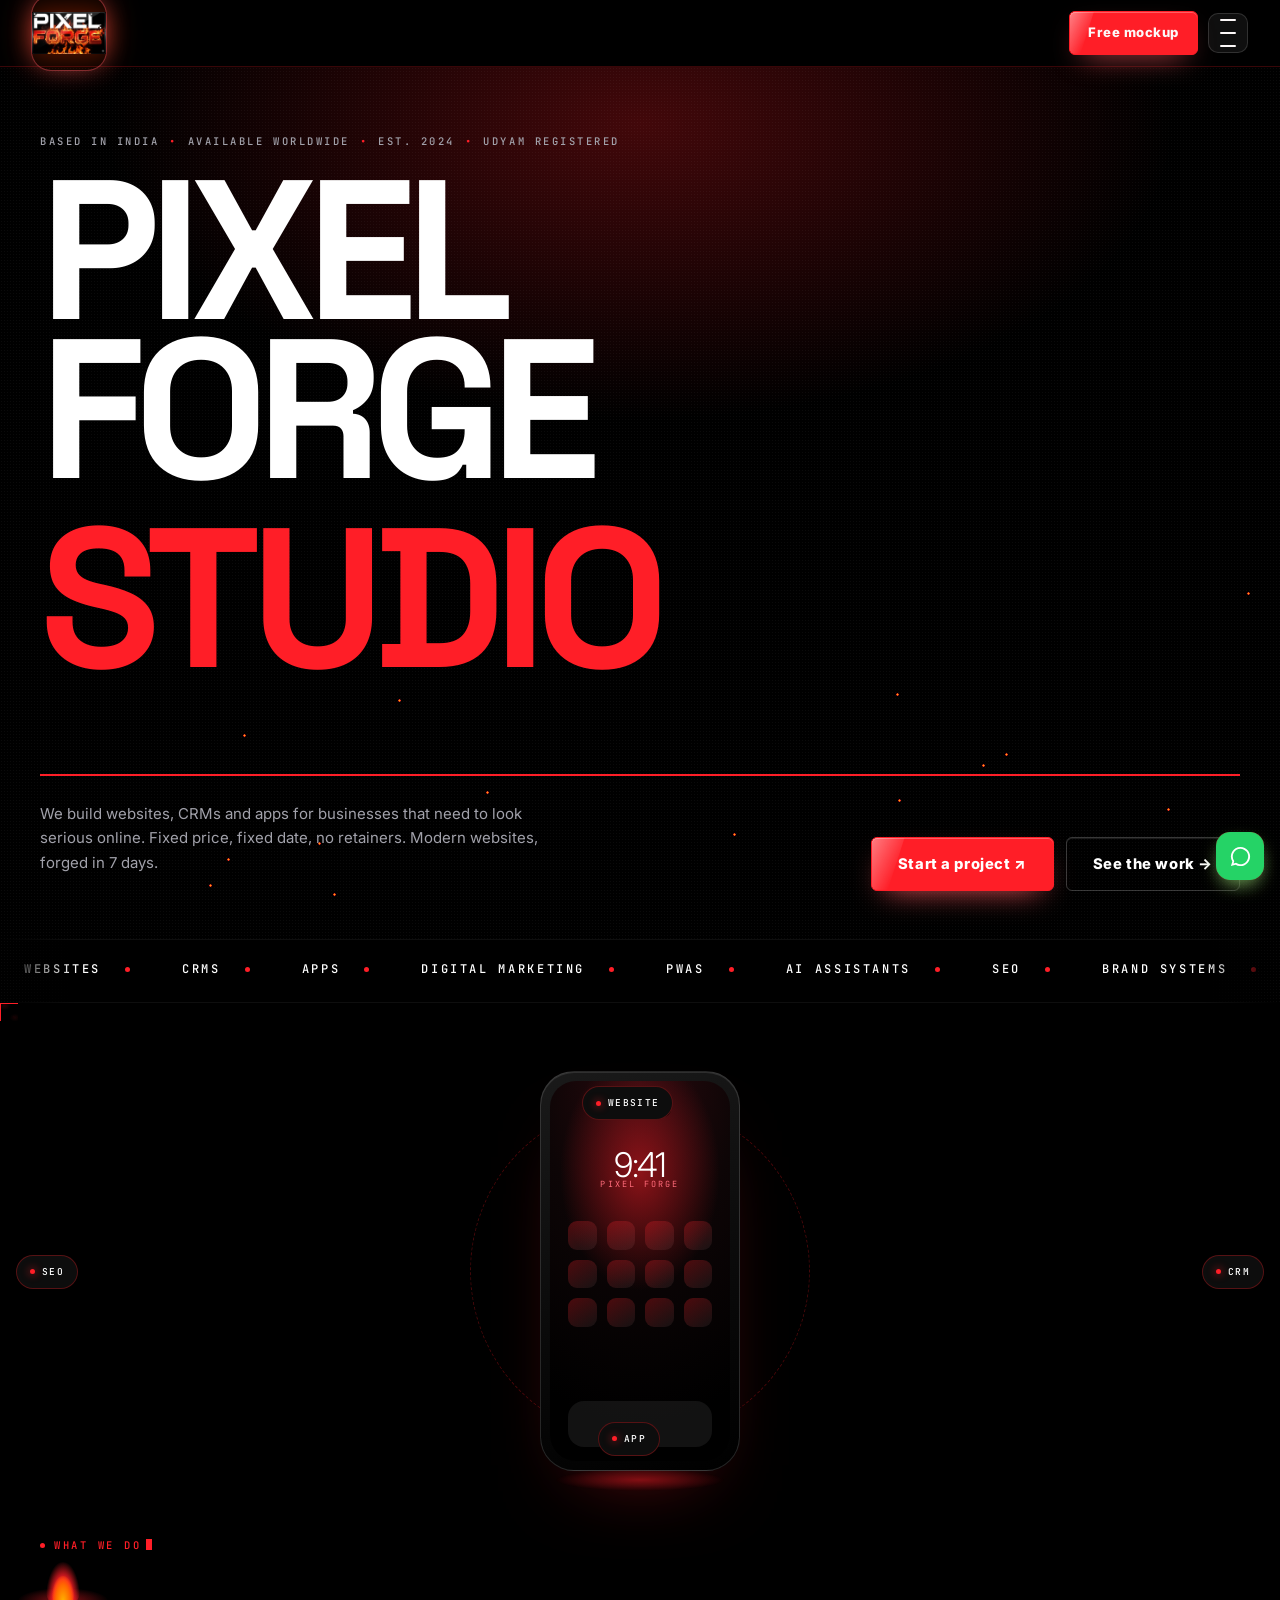
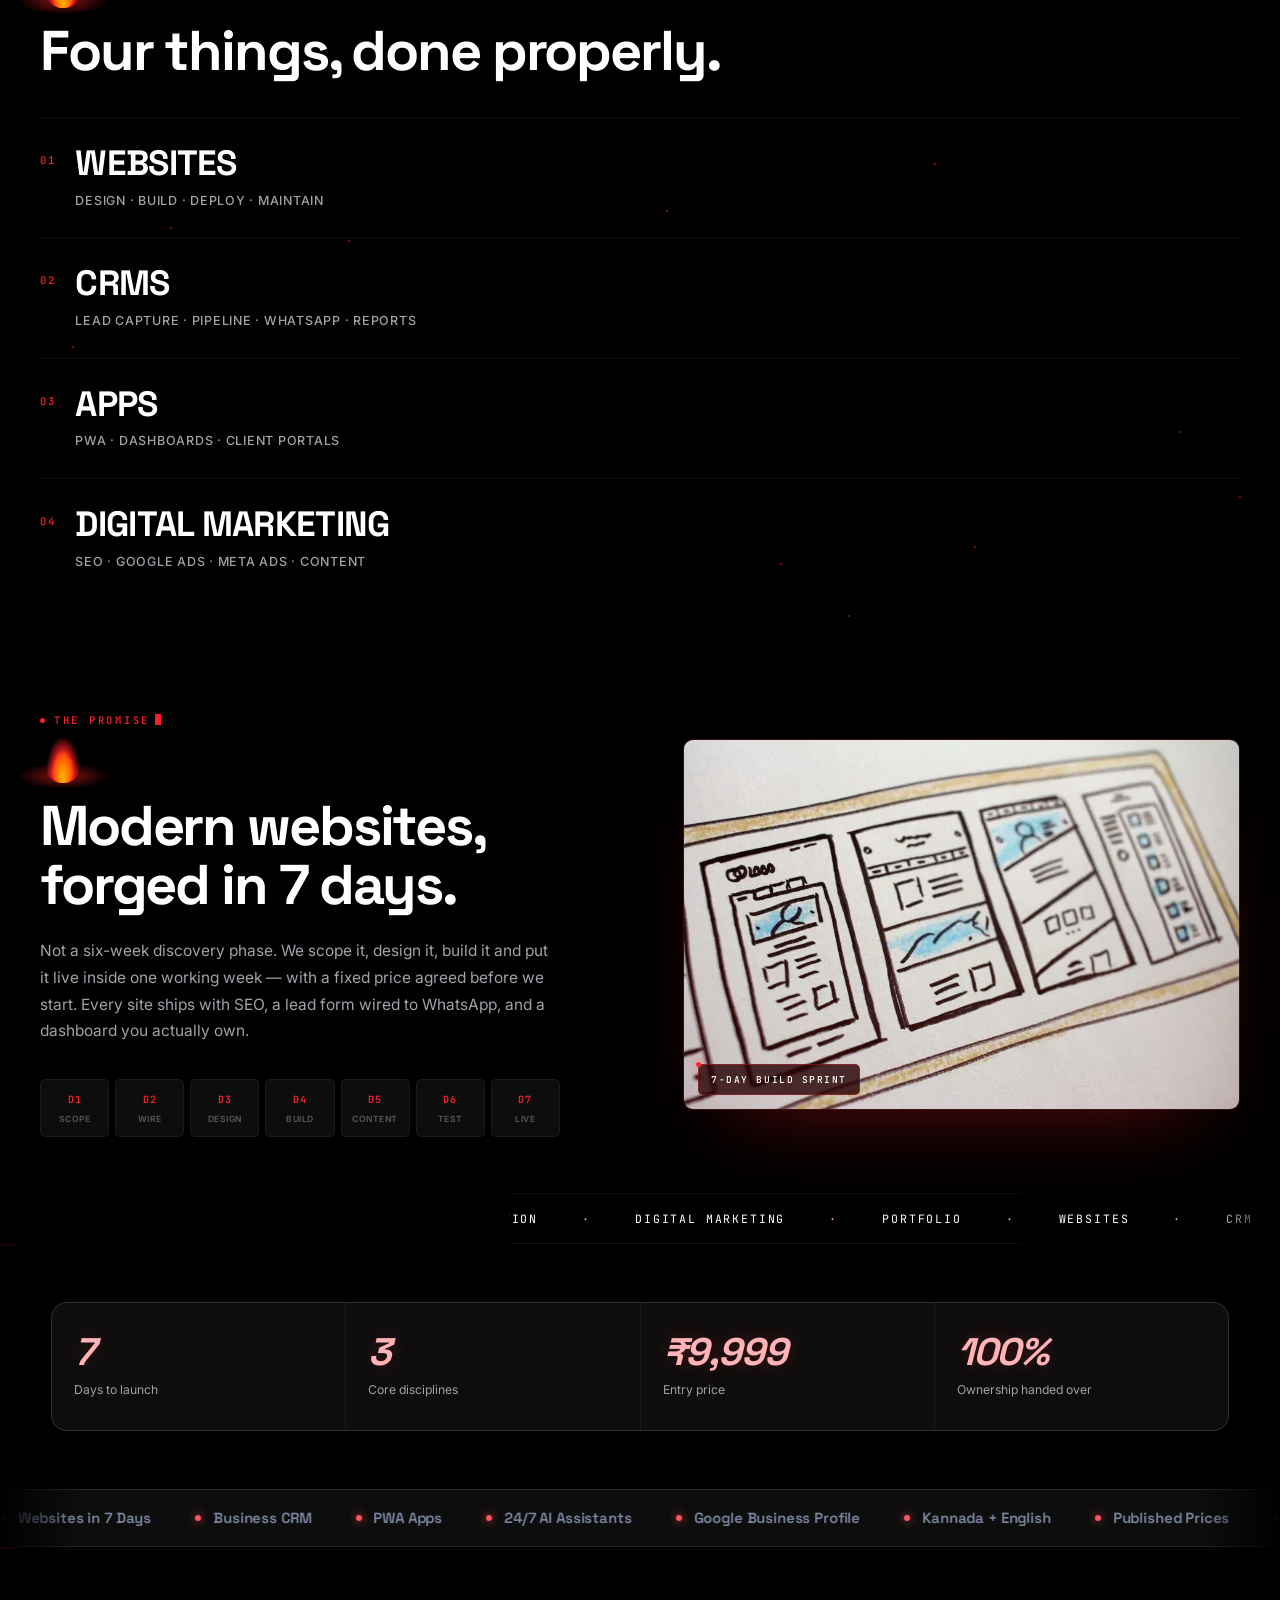
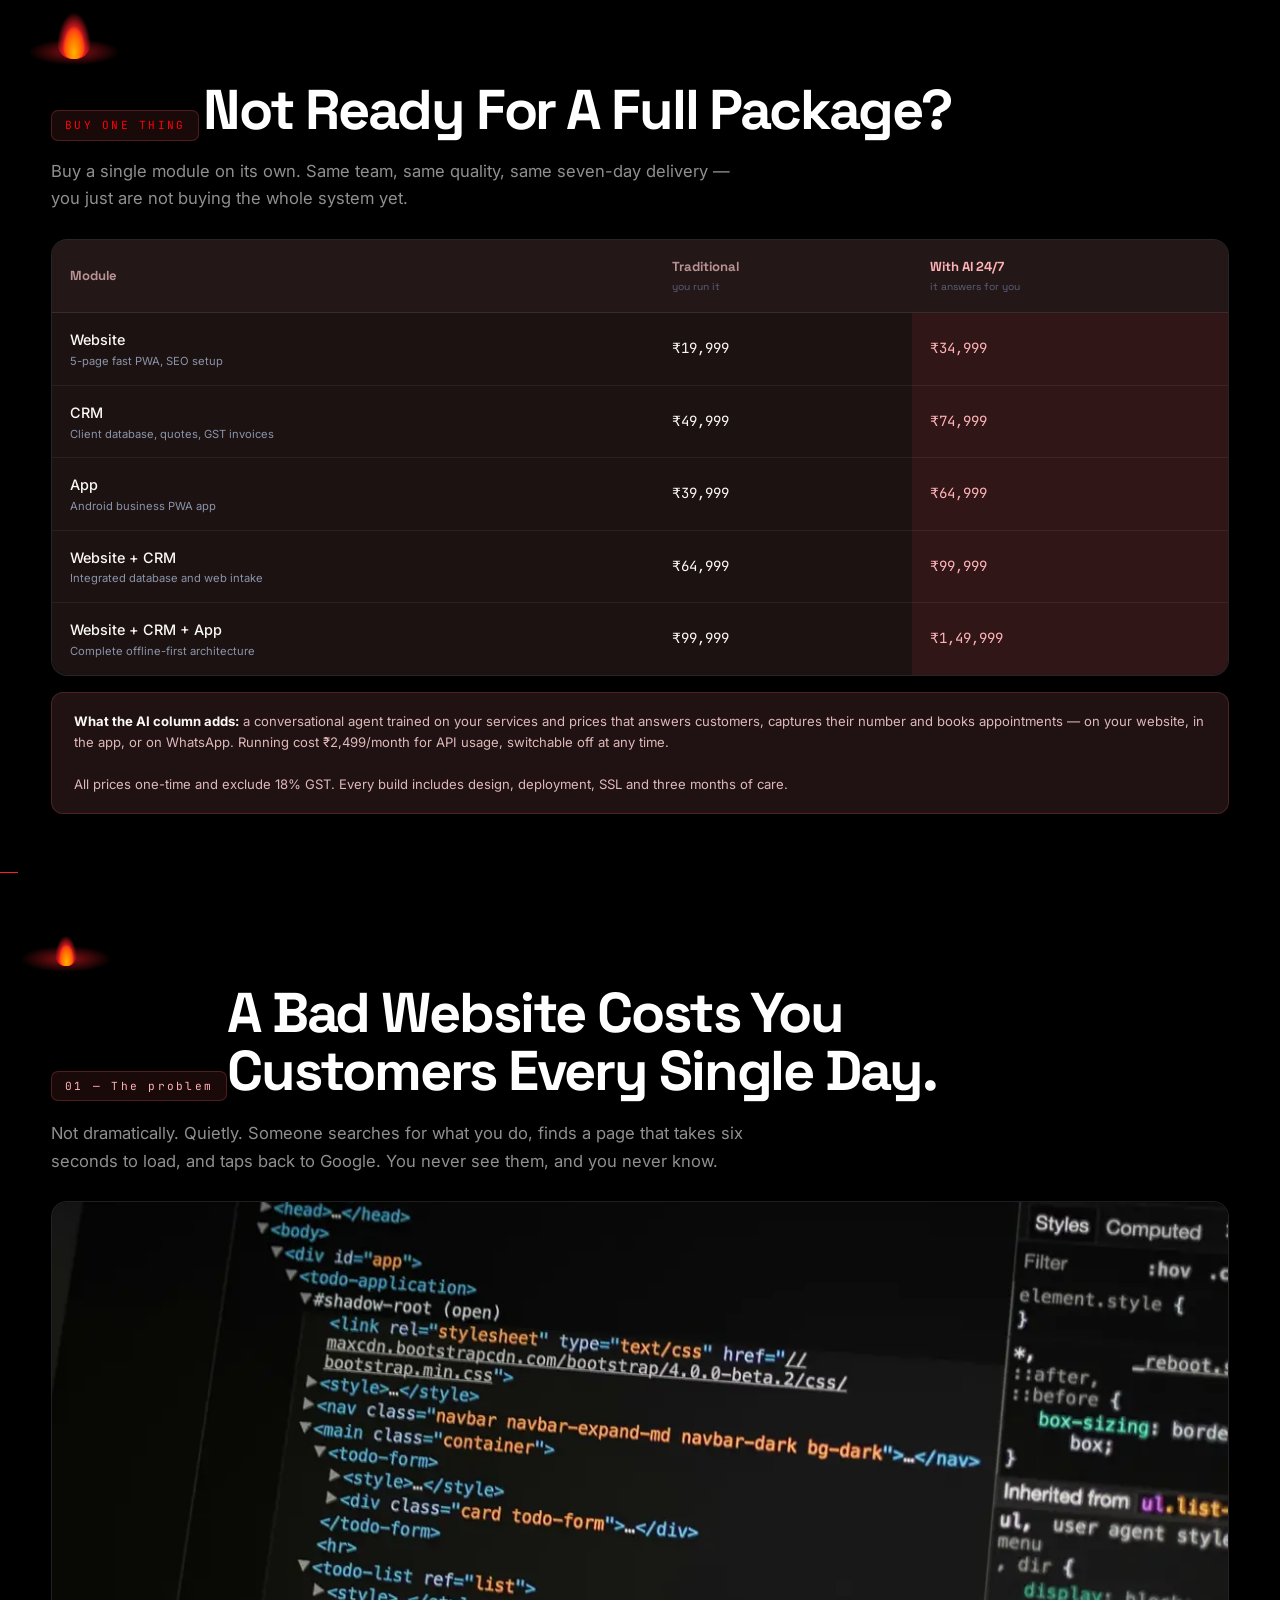
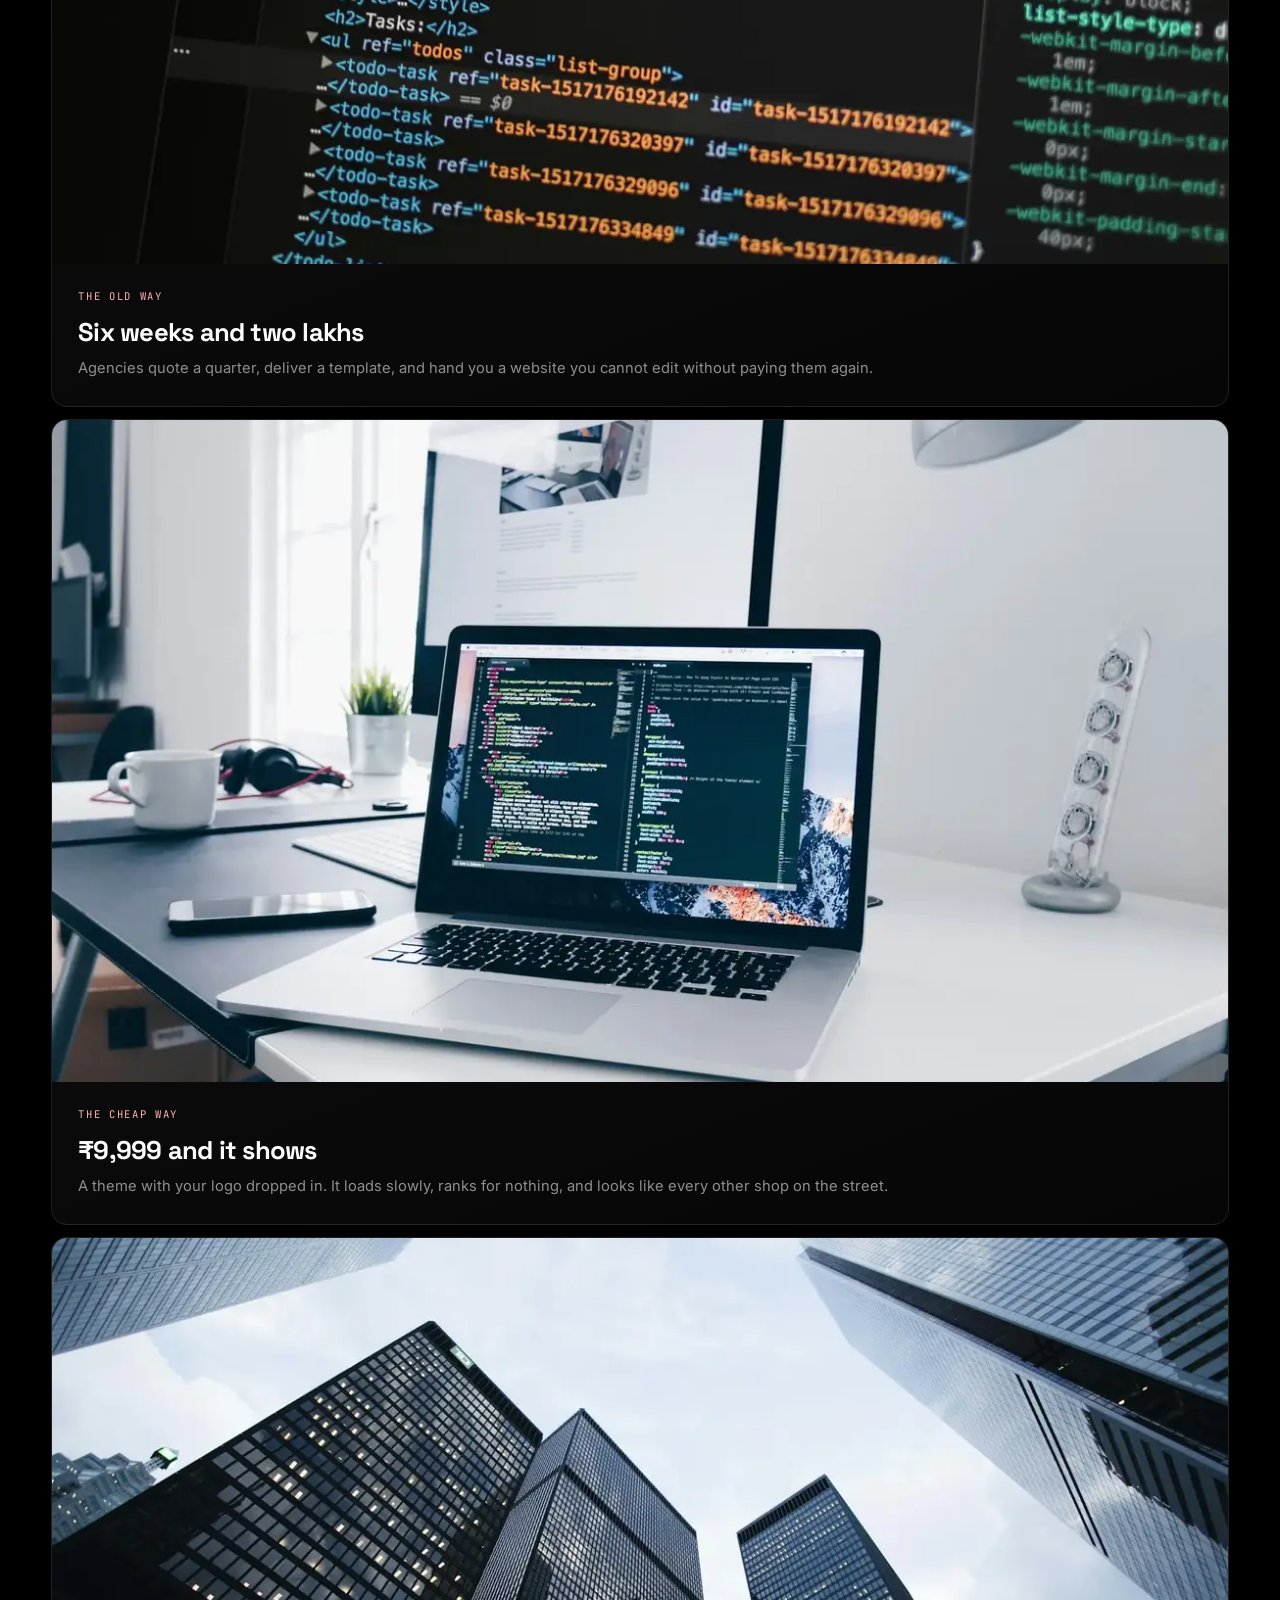
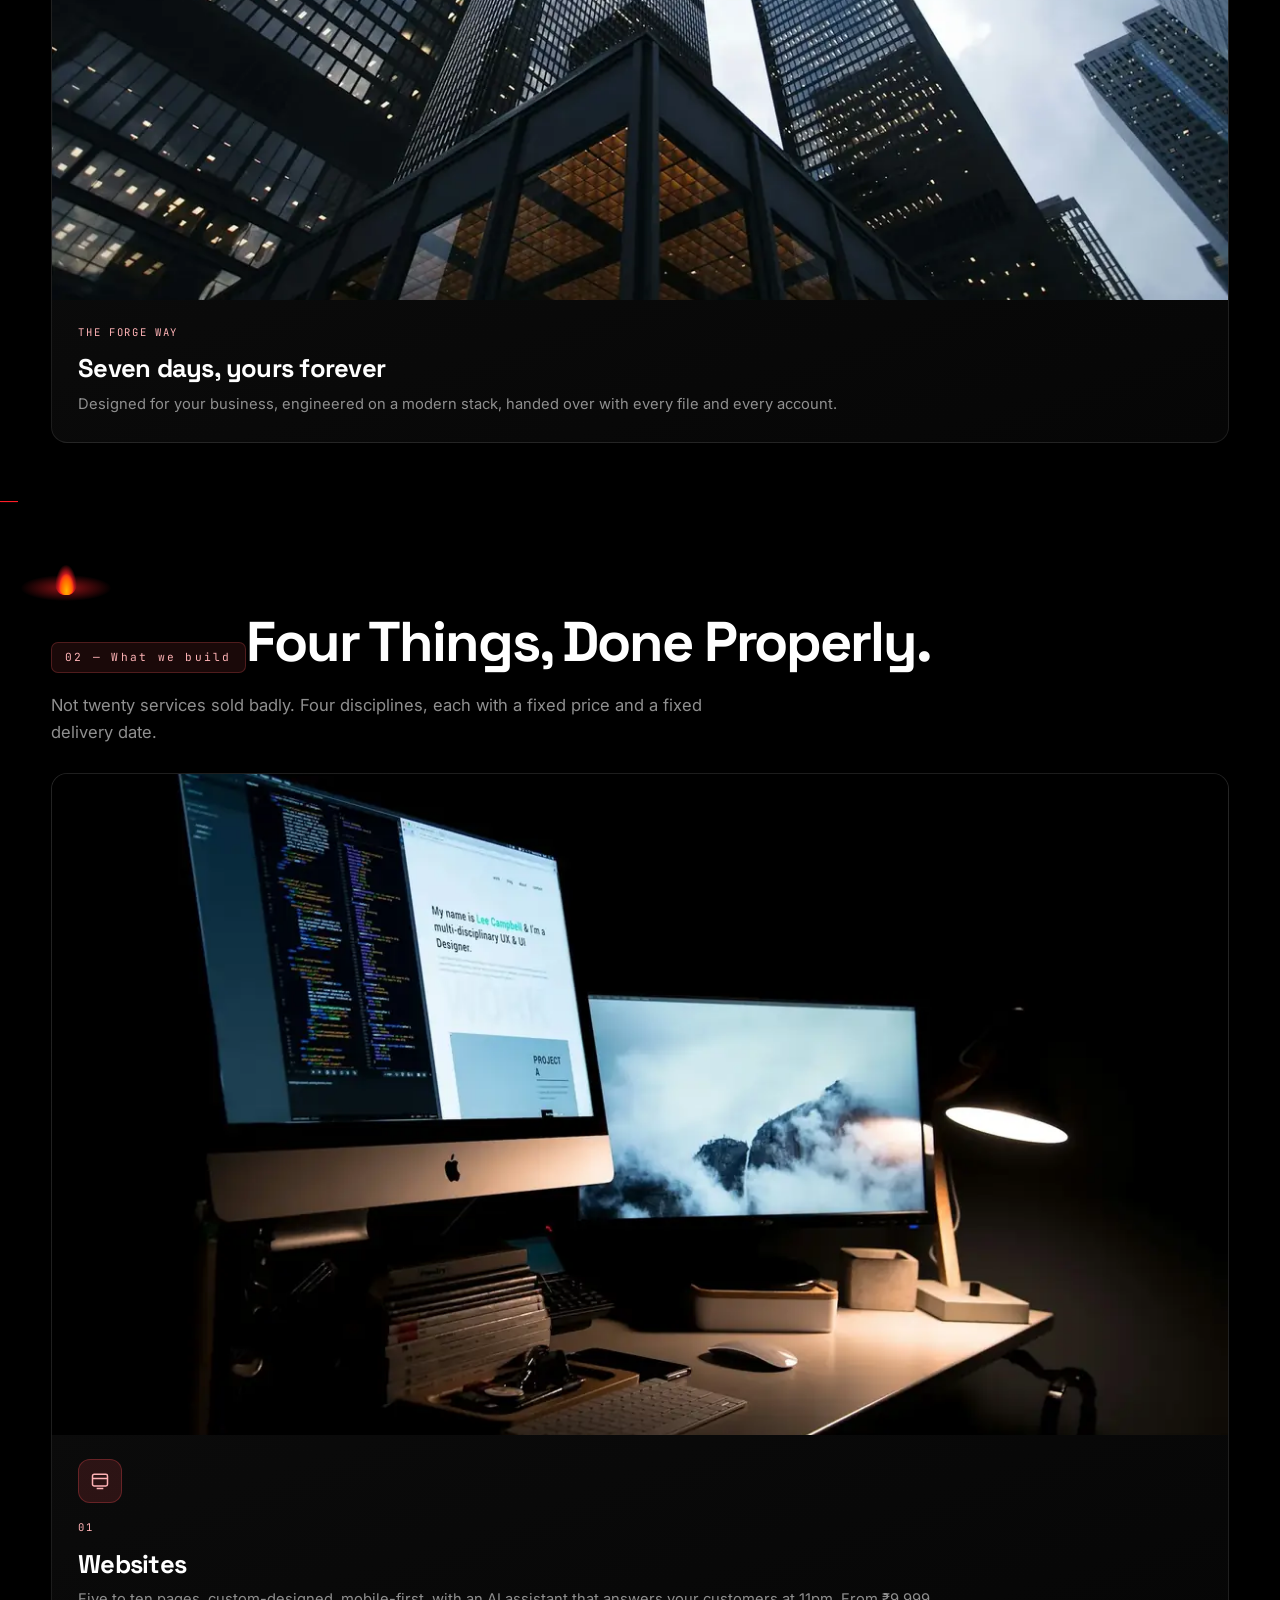
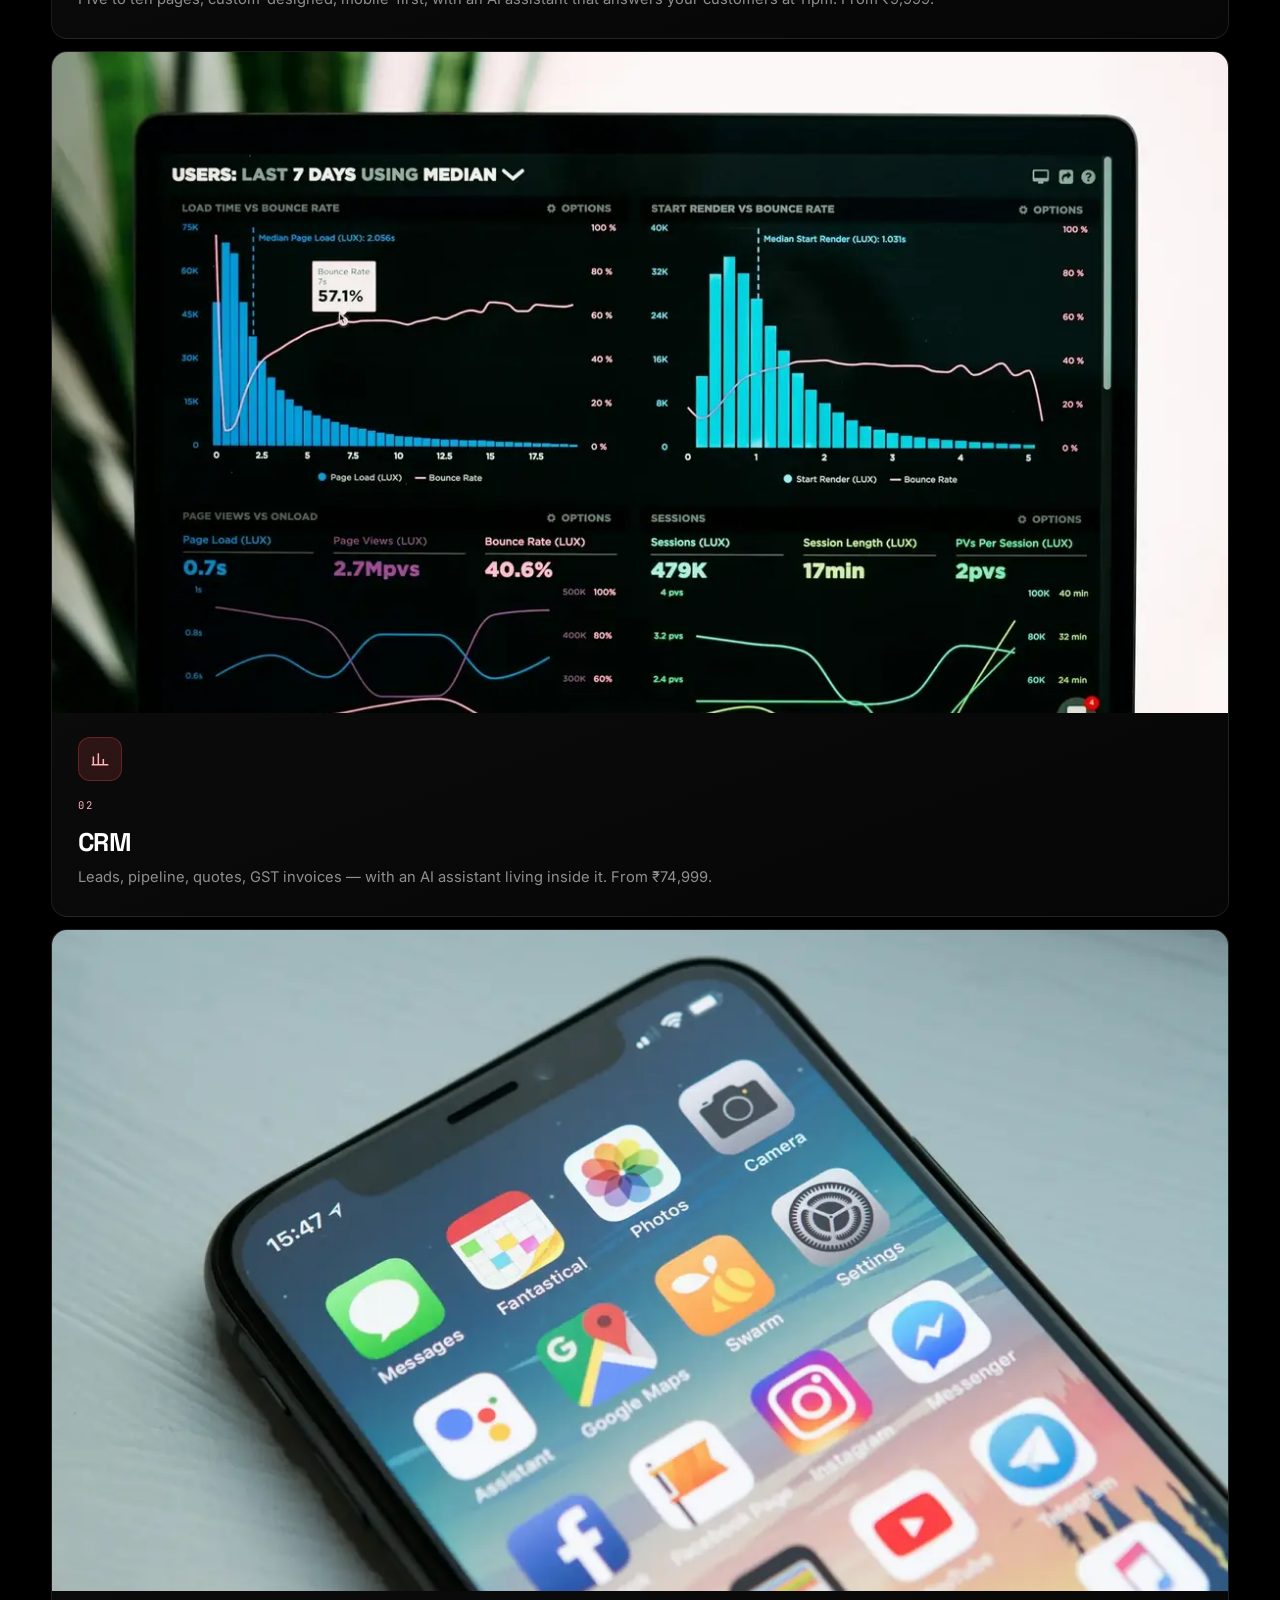
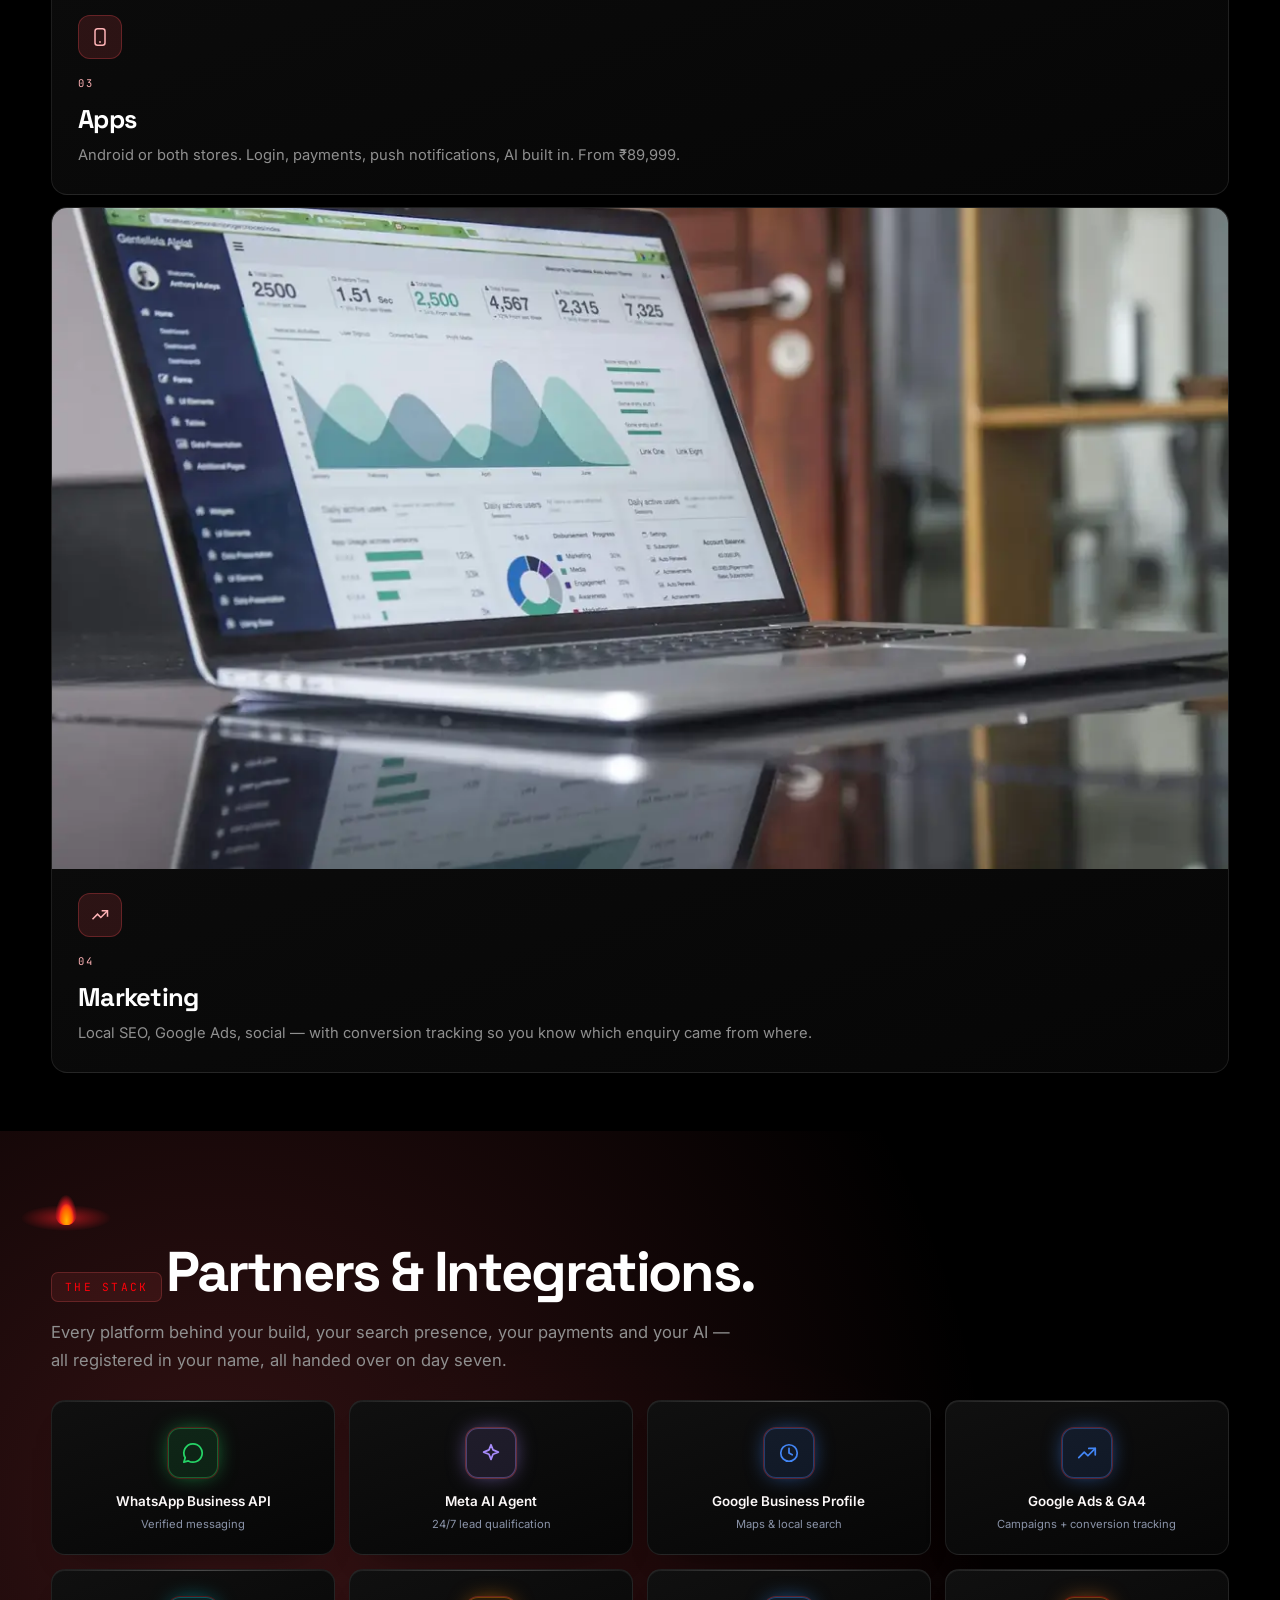
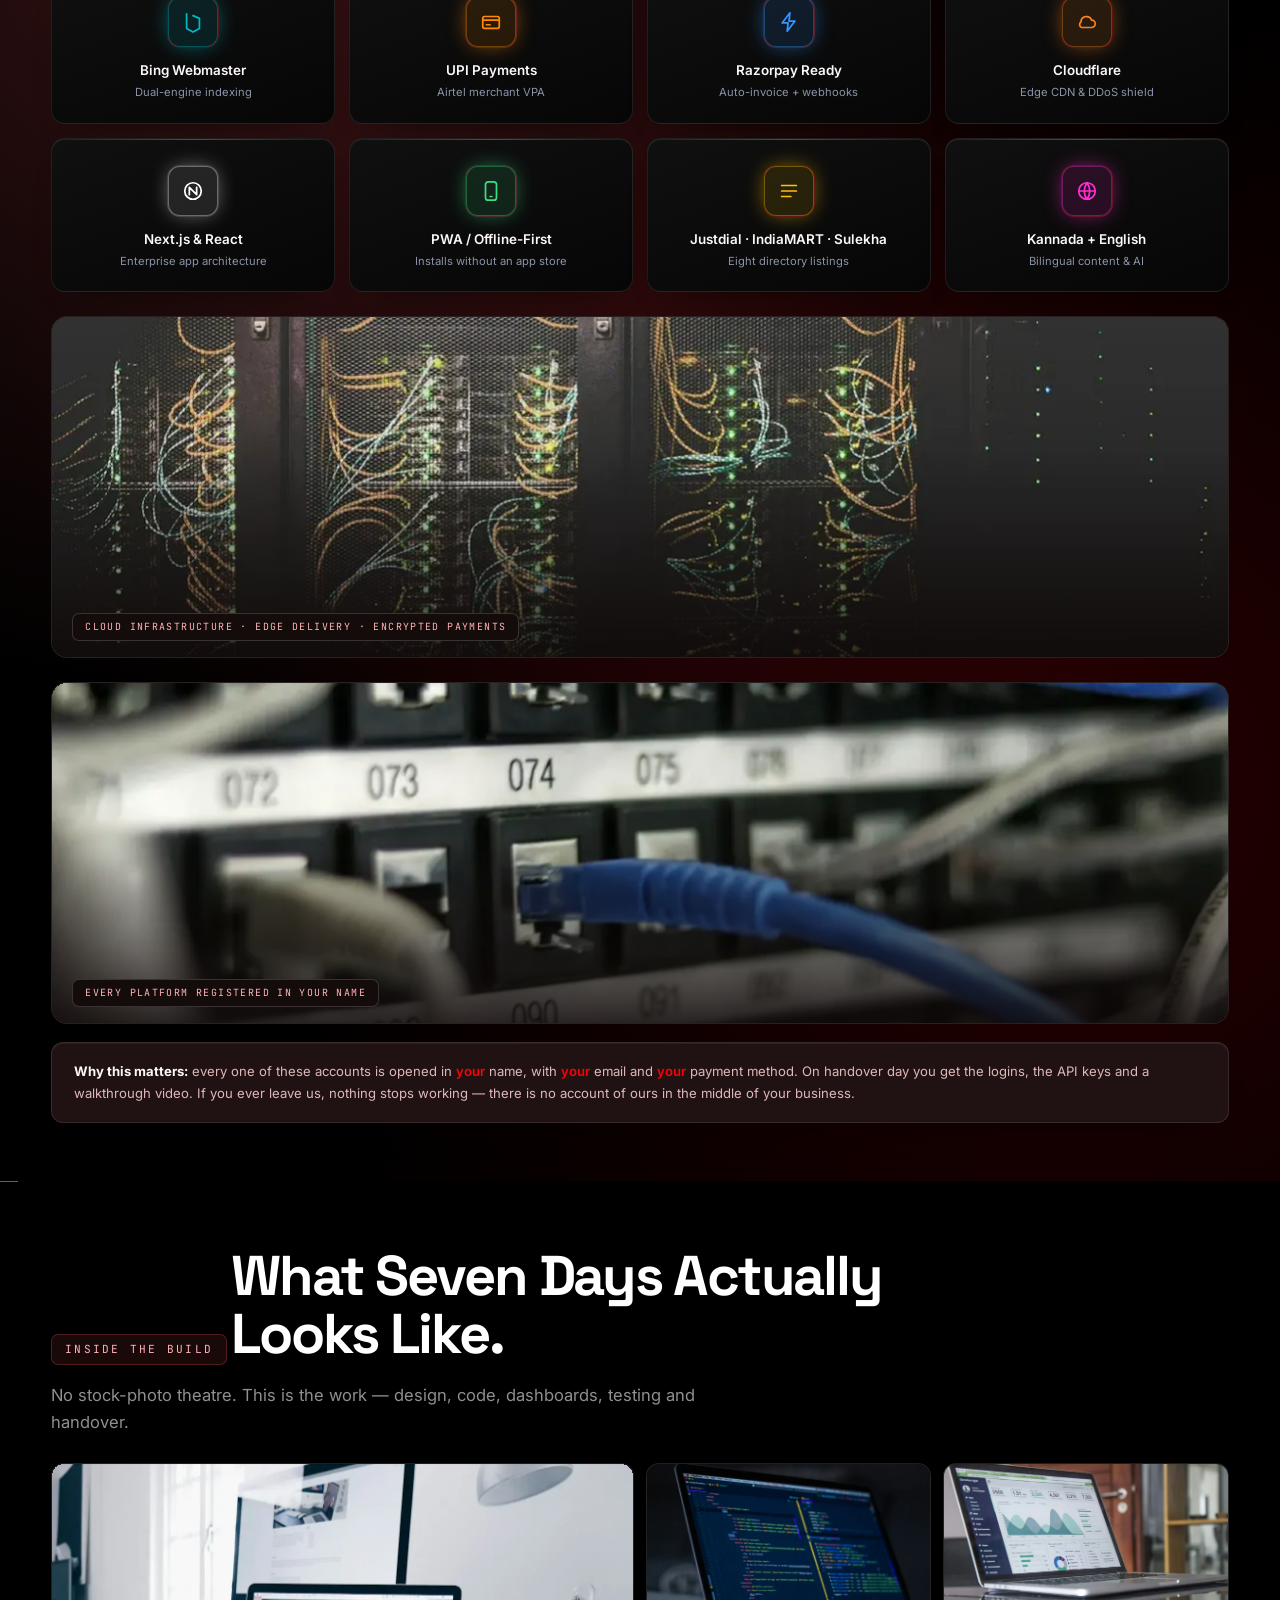
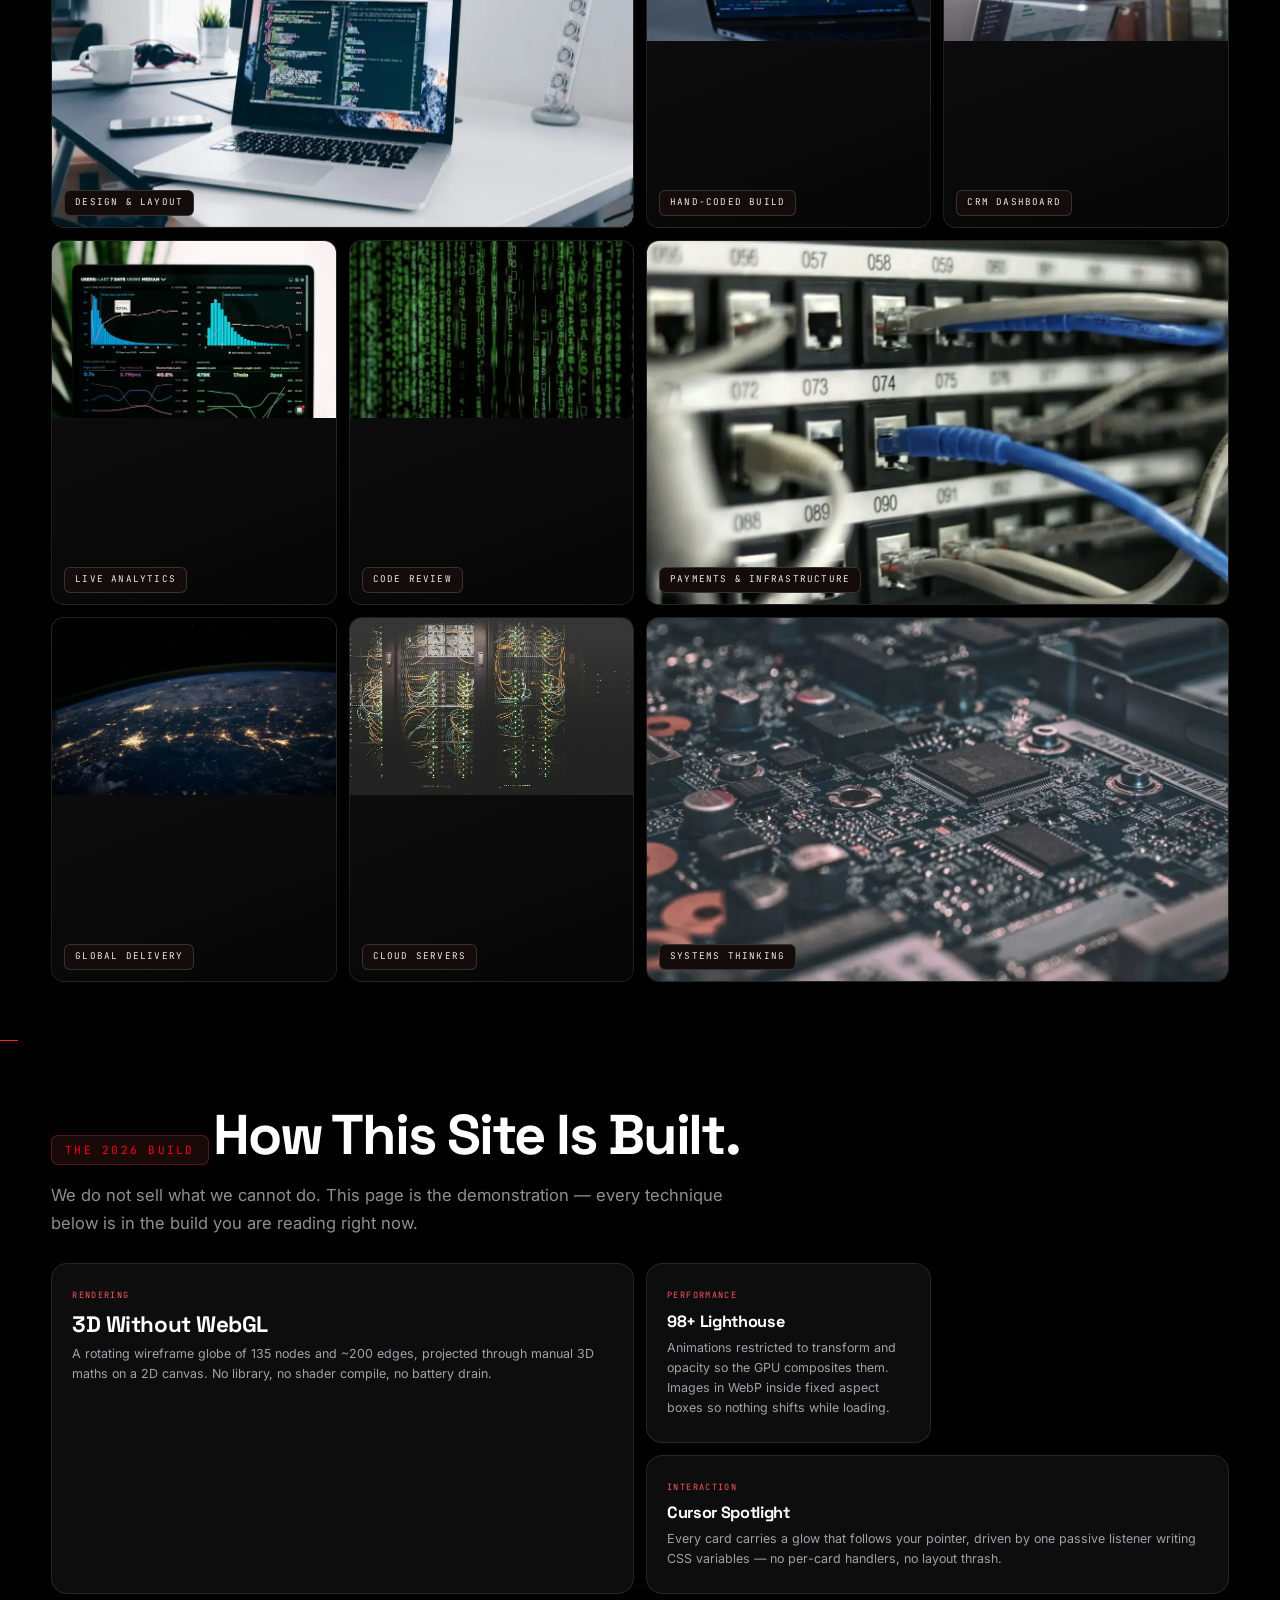
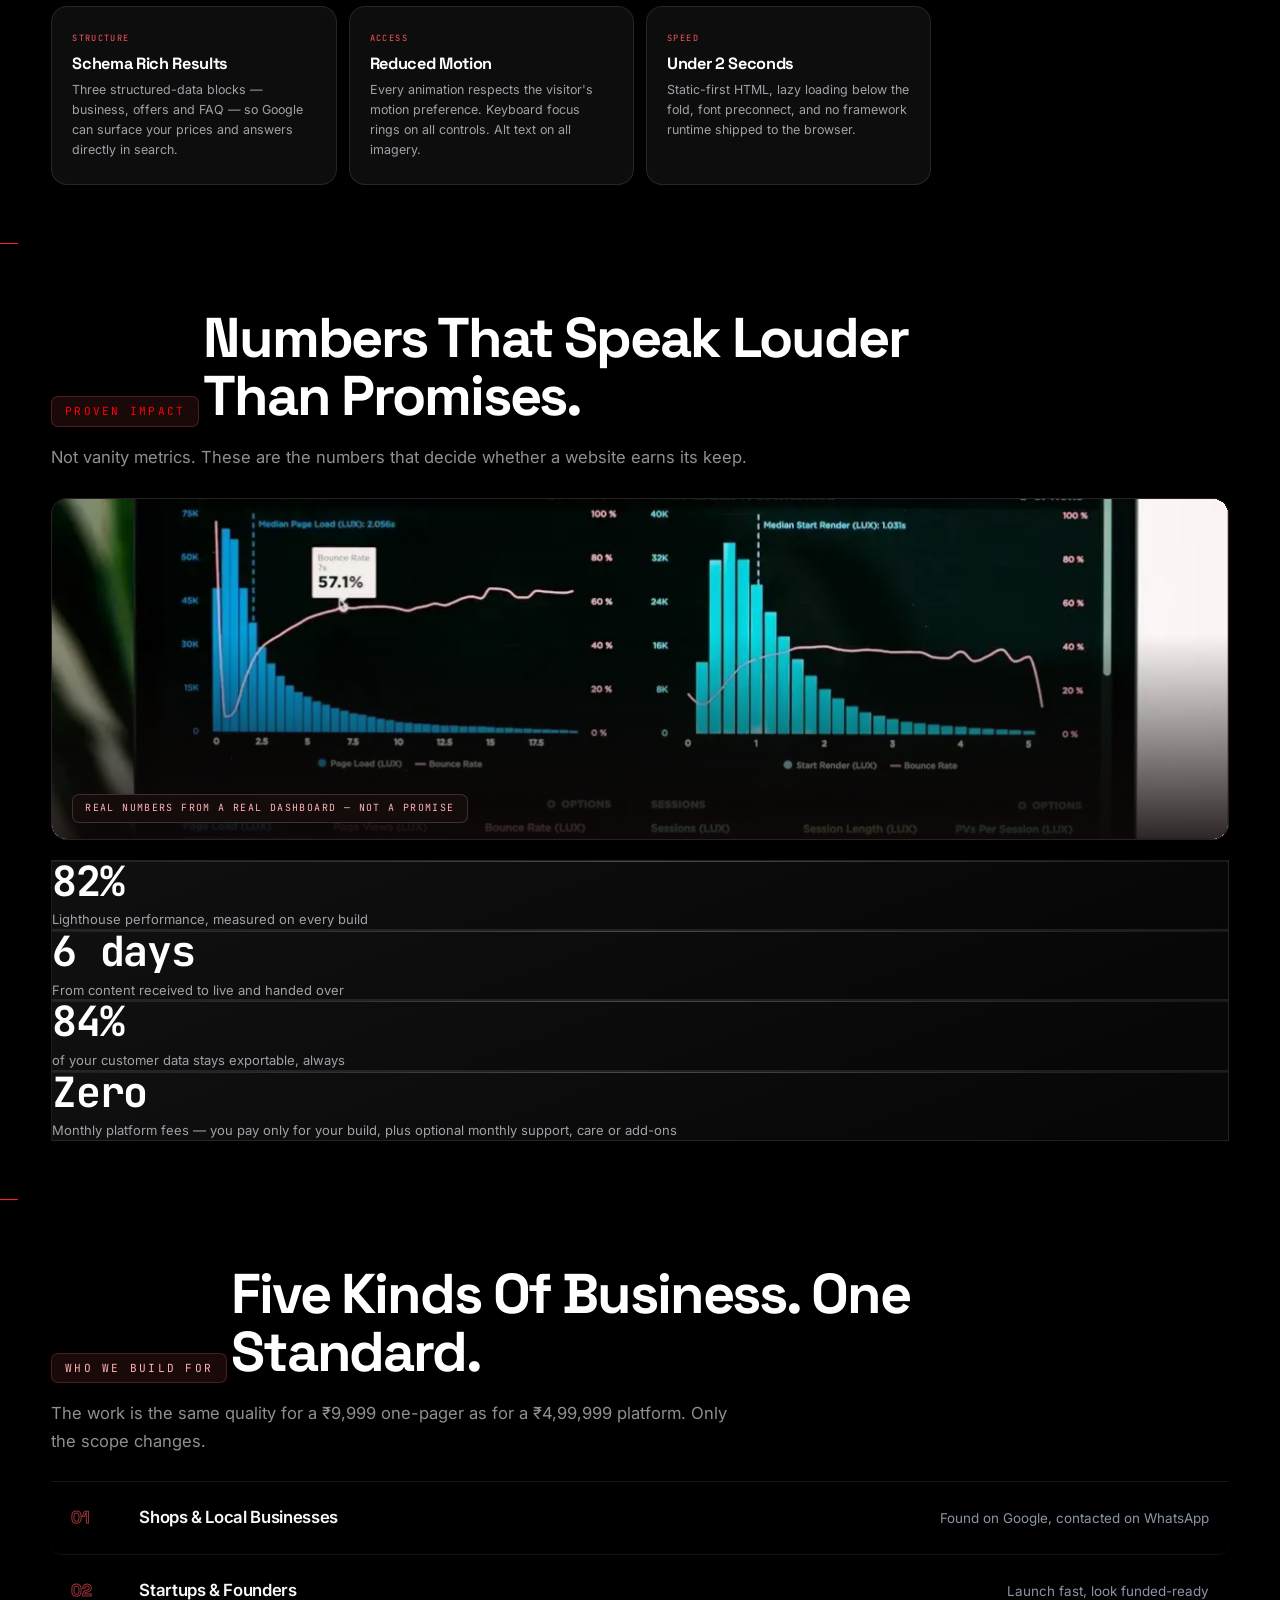
==== index.html @ 67f0a542 "v94: cache-bust" ====
<!DOCTYPE html>
<html lang="en" data-theme="green">
<head>
<meta charset="UTF-8">
<meta name="viewport" content="width=device-width, initial-scale=1.0, viewport-fit=cover">
<title>Pixel Forge Studio — Modern websites, Forged In 7 Days</title>
<meta name="description" content="Bengaluru studio building websites, CRMs and apps in seven days. Free homepage design in 48 hours. You own everything.">
<meta name="msvalidate.01" content="REPLACE_WITH_BING_VERIFICATION_CODE">
<meta name="theme-color" content="#8B5CF6">
<meta property="og:title" content="Pixel Forge Studio — Modern websites, Forged In 7 Days">
<meta property="og:description" content="Bengaluru studio building websites, CRMs and apps in seven days. Free homepage design in 48 hours. You own everything.">
<meta property="og:type" content="website">
<meta property="og:url" content="https://thepixelforgestudio.in/index.html">
<meta name="robots" content="index, follow, max-image-preview:large">
<link rel="canonical" href="https://thepixelforgestudio.in/index.html">
<link rel="manifest" href="manifest.json">




<link rel="preconnect" href="https://fonts.googleapis.com">
<link rel="preconnect" href="https://fonts.gstatic.com" crossorigin>
<link href="https://fonts.googleapis.com/css2?family=Space+Grotesk:wght@500;600;700&family=Inter:wght@400;500;600&family=JetBrains+Mono:wght@400;500&display=swap" rel="stylesheet">
<link rel="stylesheet" href="assets/css/style.css?v=94">
<link rel="stylesheet" href="assets/css/amoled.css?v=94">
<script>document.documentElement.className+=" js";</script>
<script type="application/ld+json">
{
  "@context": "https://schema.org",
  "@type": "ProfessionalService",
  "name": "Pixel Forge Studio",
  "description": "Website design, business CRM, PWA apps and 24/7 AI assistants for businesses across India. Hand-built, live in 7 days, transparent published pricing.",
  "url": "https://thepixelforgestudio.in",
  "telephone": "+91-96200-24812",
  "email": "hello@thepixelforgestudio.in",
  "areaServed": { "@type": "Country", "name": "India" },
  "address": { "@type": "PostalAddress", "addressLocality": "Bengaluru", "addressRegion": "Karnataka", "addressCountry": "IN" },
  "openingHoursSpecification": {
    "@type": "OpeningHoursSpecification",
    "dayOfWeek": ["Monday","Tuesday","Wednesday","Thursday","Friday","Saturday"],
    "opens": "10:00", "closes": "19:00"
  },
  "priceRange": "₹9,999 – ₹1,49,999",
  "currenciesAccepted": "INR",
  "paymentAccepted": "UPI, Bank Transfer",
  "hasOfferCatalog": {
    "@type": "OfferCatalog",
    "name": "Build Packages",
    "itemListElement": [
      { "@type": "Offer", "name": "Launchpad", "price": "9999", "priceCurrency": "INR",
        "description": "One-page PWA website with Google Business Profile, Bing indexing and WhatsApp setup. Live in 5 days." },
      { "@type": "Offer", "name": "Website — Traditional", "price": "19999", "priceCurrency": "INR",
        "description": "5–10 page hand-built website, mobile-first, SEO setup." },
      { "@type": "Offer", "name": "Website — Empire + AI", "price": "34999", "priceCurrency": "INR",
        "description": "Same build plus a 24/7 AI assistant that answers and qualifies enquiries." },
      { "@type": "Offer", "name": "CRM — Traditional", "price": "49999", "priceCurrency": "INR",
        "description": "Business CRM with leads, pipeline, quotes and GST invoices." },
      { "@type": "Offer", "name": "CRM — Empire + AI", "price": "74999", "priceCurrency": "INR",
        "description": "CRM plus automated lead scoring and routing." },
      { "@type": "Offer", "name": "App — Traditional", "price": "39999", "priceCurrency": "INR",
        "description": "Progressive Web App — installs from the browser, works offline." },
      { "@type": "Offer", "name": "App — Empire + AI", "price": "64999", "priceCurrency": "INR",
        "description": "PWA plus in-app AI assistant and push notifications." },
      { "@type": "Offer", "name": "Website + CRM + App + AI", "price": "149999", "priceCurrency": "INR",
        "description": "Complete build with website, CRM, PWA app and 24/7 AI assistant." }
    ]
  }
}
</script>
<script type="application/ld+json">{"@context":"https://schema.org","@type":"FAQPage","mainEntity":[{"@type":"Question","name":"How can you deliver in seven days when agencies take six weeks?","acceptedAnswer":{"@type":"Answer","text":"Because we removed everything that makes projects slow: no committee, no handoffs between three teams, no waiting on a designer in another timezone. One studio, one design system, one build. We also use AI in our own workflow — that is why seven days is possible, not why it is cheap."}},{"@type":"Question","name":"What if I do not like the design?","acceptedAnswer":{"@type":"Answer","text":"You see a real homepage before you pay anything. If it is not right, you keep it and we part as friends. On a paid build you get two full rounds of changes at the review stage; if it is still wrong, we refund the balance."}},{"@type":"Question","name":"Do I own my website and data?","acceptedAnswer":{"@type":"Answer","text":"Your domain, accounts, customer data, hosting, analytics and Google Ads are all in your name. No lock-in, and no fee to keep your own site."}},{"@type":"Question","name":"What happens after seven days?","acceptedAnswer":{"@type":"Answer","text":"Three months of care is included free: uptime monitoring, backups, security patches and content updates. After month three it continues at ₹2,499 a month, and only if you want it. No auto-renewal."}},{"@type":"Question","name":"Do you work with businesses outside Bengaluru?","acceptedAnswer":{"@type":"Answer","text":"Yes. Most of our work is remote — calls, screen shares and WhatsApp. We have worked with clients across India. Being in Bengaluru helps for photography and local SEO, but it is not a requirement."}},{"@type":"Question","name":"What is included in the AI assistant?","acceptedAnswer":{"@type":"Answer","text":"A chat widget on your site trained on your services, prices, timings and policies. It answers customers, captures their name and number, and hands off to you on WhatsApp when it is unsure. It is updated monthly from real conversations."}},{"@type":"Question","name":"Can I pay in instalments?","acceptedAnswer":{"@type":"Answer","text":"Payment is 100% in advance. Work begins once the full amount is received and the package is procured — we do not start on part-payments. The mockup stays free, so you see the design before committing anything — you pay for each stage as it is delivered."}},{"@type":"Question","name":"What do you need from me to start?","acceptedAnswer":{"@type":"Answer","text":"Your logo if you have one, three to five photographs, your services with prices, your business hours and your WhatsApp number. If you do not have photos, we source licensed images and swap them later."}}]}</script><script type="application/ld+json">[{"@context":"https://schema.org","@type":"WebSite","name":"Pixel Forge Studio","url":"https://thepixelforgestudio.in","potentialAction":{"@type":"SearchAction","target":"https://thepixelforgestudio.in/?q={search_term_string}","query-input":"required name=search_term_string"}},{"@context":"https://schema.org","@type":"BreadcrumbList","itemListElement":[{"@type":"ListItem","position":1,"name":"Home","item":"https://thepixelforgestudio.in/"},{"@type":"ListItem","position":2,"name":"Packages","item":"https://thepixelforgestudio.in/#packages"},{"@type":"ListItem","position":3,"name":"Configure","item":"https://thepixelforgestudio.in/#fullprices"},{"@type":"ListItem","position":4,"name":"Payments","item":"https://thepixelforgestudio.in/#pay"}]},{"@context":"https://schema.org","@type":"Organization","name":"Pixel Forge Studio","url":"https://thepixelforgestudio.in","logo":"https://thepixelforgestudio.in/assets/img/logo-mark.png","email":"hello@thepixelforgestudio.in","telephone":"+91-96200-24812","foundingDate":"2023-10","address":{"@type":"PostalAddress","addressLocality":"Bengaluru","addressRegion":"Karnataka","addressCountry":"IN"},"identifier":{"@type":"PropertyValue","propertyID":"Udyam","value":"UDYAM-KA-03-0460058"}}]</script>
<style id="critical-fixes">
.botpanel,#botpanel{display:none!important;opacity:1!important;animation:none!important;transform:none!important;filter:none!important;visibility:visible!important}
.botpanel.open,#botpanel.open,.botpanel.on,#botpanel.on{display:block!important;opacity:1!important;transform:none!important;pointer-events:auto!important;z-index:9500!important}
@media(max-width:760px){
 .cmpwrap{overflow:visible!important;border:0!important;background:transparent!important}
 .cmp2{min-width:0!important;width:100%!important;display:block!important;background:transparent!important}
 .cmp2 thead{display:none!important}
 .cmp2 tbody{display:block!important}
 .cmp2 tr{display:block!important;margin-bottom:12px;border-radius:14px;background:#12141D;border:1px solid rgba(255,255,255,.10);padding:6px 0;overflow:hidden}
 .cmp2 td{display:grid!important;grid-template-columns:1fr auto;gap:12px;align-items:baseline;padding:11px 16px!important;border-bottom:1px solid rgba(255,255,255,.055)!important;font-size:.82rem!important}
 .cmp2 td:first-child{display:block!important;background:rgba(139,92,246,.10);font-weight:700!important;color:#F8FAFC!important;font-size:.78rem!important;padding:11px 16px!important;margin-bottom:2px}
 .cmp2 td[data-label]::before{content:attr(data-label);font-size:.66rem;letter-spacing:.06em;text-transform:uppercase;color:#6B7590;font-family:'JetBrains Mono',monospace}
 .cmp2 td.us{background:rgba(139,92,246,.08)!important}
}
.brand-mark{overflow:hidden}
.brand-mark img{width:100%!important;height:100%!important;object-fit:contain!important;object-position:center!important;padding:3px}
.mbar a,.mbar .btn,.mbar button{white-space:nowrap!important}
</style>
<link rel="icon" type="image/png" sizes="192x192" href="mark-192.png">
<link rel="icon" type="image/png" sizes="512x512" href="mark-512.png">
<link rel="apple-touch-icon" href="mark-512.png">
</head>
<body data-page="index.html">
<div class="pf-load" id="pfLoad" aria-hidden="true">
  <svg class="pf-load__mark" viewBox="0 0 200 200" fill="none" aria-hidden="true">
    <path d="M30 40 L80 90 M170 40 L120 90" stroke="currentColor" stroke-width="12" stroke-linecap="square"/>
    <path d="M60 92 h80 l10 14 h-100 z" fill="currentColor"/>
    <path d="M78 106 h44 v10 h-44 z" fill="currentColor"/>
    <path d="M86 116 h28 v16 h-28 z" fill="currentColor"/>
    <path d="M70 132 h60 v10 h-60 z" fill="currentColor"/>
  </svg>
  <div class="pf-load__center">
    <div class="pf-load__spin"><span class="pf-load__core"></span></div>
    <div class="pf-load__label">Initializing Pixel Forge <i></i></div>
    <div class="pf-load__bar"><i></i></div>
  </div>
</div>
<div class="bg"><i></i><i></i><i></i><i></i></div>
<header class="nav">
  <div class="wrap nav-in">
    <a href="index.html" class="brand" aria-label="Pixel Forge Studio">
      <img class="brand-logo" src="assets/img/logo-fire.webp" alt="Pixel Forge Studio" width="120" height="67" loading="eager">
    </a>
    <nav class="links"><a href="index.html" class="on">Home</a><a href="#services" class="">Services</a><a href="#packages" class="">Packages</a><a href="#addons" class="">Add-ons</a><a href="#work" class="">Work</a><a href="#about" class="">About</a><a href="#process" class="">Process</a><a href="#faq" class="">FAQ</a><a href="#contact" class="">Contact</a></nav>
    <div class="nav-cta">
      <a class="btn btn-primary btn-sm" href="#contact">Free mockup</a>
      <button class="burger" id="burger" aria-label="Menu"><i></i><i></i><i></i></button>
    </div>
  </div>
</header>

<main><section class="pf-hero">
  <div class="pf-wrap">
    <div class="pf-meta">
      <span>Based in India</span><span class="dot">•</span>
      <span>Available Worldwide</span><span class="dot">•</span>
      <span>Est. 2024</span><span class="dot">•</span>
      <span>Udyam Registered</span>
    </div>

    <h1 class="pf-word">
      Pixel<br>Forge <span class="red">Studio</span>
    </h1>

    <div class="pf-rule"></div>

    <div class="pf-hero__foot">
      <p class="pf-hero__blurb">
        We build websites, CRMs and apps for businesses that need to look serious
        online. Fixed price, fixed date, no retainers. Modern websites, forged in
        7 days.
      </p>
      <div class="pf-actions">
        <a class="btn btn-primary" href="https://wa.me/919620024812?text=Hi%20Pixel%20Forge%20Studio%2C%20I%27d%20like%20to%20start%20a%20project." target="_blank" rel="noopener">Start a project ↗</a>
        <a class="btn btn-ghost" href="work.html">See the work →</a>
      </div>
    </div>
  </div>

  <div class="pf-marquee" aria-hidden="true">
    <div class="pf-marquee__track">
      <span class="inline-flex">
        <span class="pf-marquee__item">Websites</span>
        <span class="pf-marquee__item">CRMs</span>
        <span class="pf-marquee__item">Apps</span>
        <span class="pf-marquee__item">Digital Marketing</span>
        <span class="pf-marquee__item">PWAs</span>
        <span class="pf-marquee__item">AI Assistants</span>
        <span class="pf-marquee__item">SEO</span>
        <span class="pf-marquee__item">Brand Systems</span>
      </span>
      <span class="inline-flex">
        <span class="pf-marquee__item">Websites</span>
        <span class="pf-marquee__item">CRMs</span>
        <span class="pf-marquee__item">Apps</span>
        <span class="pf-marquee__item">Digital Marketing</span>
        <span class="pf-marquee__item">PWAs</span>
        <span class="pf-marquee__item">AI Assistants</span>
        <span class="pf-marquee__item">SEO</span>
        <span class="pf-marquee__item">Brand Systems</span>
      </span>
    </div>
  </div>
</section>

<section class="pf-sec pf-sec--alt">
  <div class="pf-wrap">
    <div class="pf-showcase">
      <div class="pf-device">
        <div class="pf-device__body">
          <div class="pf-device__screen">
            <div class="pf-device__glow"></div>
            <div class="pf-device__bar"></div>
            <div class="pf-device__time">9:41</div>
            <div class="pf-device__label">Pixel Forge</div>
            <div class="pf-device__grid">
              <span class="pf-device__app" style="animation-delay:0s"></span>
              <span class="pf-device__app" style="animation-delay:.14s"></span>
              <span class="pf-device__app" style="animation-delay:.28s"></span>
              <span class="pf-device__app" style="animation-delay:.42s"></span>
              <span class="pf-device__app" style="animation-delay:.56s"></span>
              <span class="pf-device__app" style="animation-delay:.70s"></span>
              <span class="pf-device__app" style="animation-delay:.84s"></span>
              <span class="pf-device__app" style="animation-delay:.98s"></span>
              <span class="pf-device__app" style="animation-delay:1.12s"></span>
              <span class="pf-device__app" style="animation-delay:1.26s"></span>
              <span class="pf-device__app" style="animation-delay:1.40s"></span>
              <span class="pf-device__app" style="animation-delay:1.54s"></span>
            </div>
            <div class="pf-device__dock"></div>
          </div>
        </div>
        <div class="pf-device__shadow"></div>
      </div>

      <div class="pf-orbit" aria-hidden="true">
        <span class="pf-orbit__chip" style="top:6%;left:50%;margin-left:-58px">Website</span>
        <span class="pf-orbit__chip" style="top:50%;right:-2%;margin-top:-16px">CRM</span>
        <span class="pf-orbit__chip" style="bottom:6%;left:50%;margin-left:-42px">App</span>
        <span class="pf-orbit__chip" style="top:50%;left:-2%;margin-top:-16px">SEO</span>
      </div>
    </div>

    <div style="margin-top:56px">
      <div class="pf-kicker">What we do</div>
      <h2 class="pf-h2">Four things, done properly.</h2>

      <div style="margin-top:32px">
        <div class="pf-row">
          <div class="pf-row__num">01</div>
          <div><div class="pf-row__title">Websites</div><div class="pf-row__tags">Design · Build · Deploy · Maintain</div></div>
        </div>
        <div class="pf-row">
          <div class="pf-row__num">02</div>
          <div><div class="pf-row__title">CRMs</div><div class="pf-row__tags">Lead capture · Pipeline · WhatsApp · Reports</div></div>
        </div>
        <div class="pf-row">
          <div class="pf-row__num">03</div>
          <div><div class="pf-row__title">Apps</div><div class="pf-row__tags">PWA · Dashboards · Client portals</div></div>
        </div>
        <div class="pf-row">
          <div class="pf-row__num">04</div>
          <div><div class="pf-row__title">Digital Marketing</div><div class="pf-row__tags">SEO · Google Ads · Meta Ads · Content</div></div>
        </div>
      </div>
    </div>
  </div>
</section>



<section class="pf-forge">
  <div class="pf-wrap">
    <div class="pf-forge__grid">
      <div>
        <div class="pf-kicker">The promise</div>
        <h2 class="pf-forge__line">
          Modern websites,<br><span class="r">forged in 7 days.</span>
        </h2>
        <p class="pf-forge__copy">
          Not a six-week discovery phase. We scope it, design it, build it and put
          it live inside one working week — with a fixed price agreed before we
          start. Every site ships with SEO, a lead form wired to WhatsApp, and a
          dashboard you actually own.
        </p>

        <div class="pf-days">
          <div class="pf-day"><b>D1</b><span>Scope</span></div>
          <div class="pf-day"><b>D2</b><span>Wire</span></div>
          <div class="pf-day"><b>D3</b><span>Design</span></div>
          <div class="pf-day"><b>D4</b><span>Build</span></div>
          <div class="pf-day"><b>D5</b><span>Content</span></div>
          <div class="pf-day"><b>D6</b><span>Test</span></div>
          <div class="pf-day"><b>D7</b><span>Live</span></div>
        </div>
      </div>

      <div class="pf-plate">
        <img src="assets/img/blueprint.webp" alt="Pixel Forge Studio build blueprint" width="1200" height="800" loading="lazy" decoding="async">
        <span class="pf-plate__tag">7-day build sprint</span>
      </div>
    </div>
  </div>
</section>

<section class="marquee" aria-hidden="true">
  <div class="marquee-track">
    <span>Websites</span><span>·</span><span>CRM</span><span>·</span><span>Apps</span><span>·</span><span>AI Automation</span><span>·</span><span>Digital Marketing</span><span>·</span><span>Portfolio</span><span>·</span>
    <span>Websites</span><span>·</span><span>CRM</span><span>·</span><span>Apps</span><span>·</span><span>AI Automation</span><span>·</span><span>Digital Marketing</span><span>·</span><span>Portfolio</span><span>·</span>
  </div>
</section>




<section class="sec">
  <div class="wrap">
    <div class="stats rv">
      <div class="stat"><b><em data-count="7">7</em></b><span>Days to launch</span></div>
      <div class="stat"><b><em data-count="3">3</em></b><span>Core disciplines</span></div>
      <div class="stat"><b><em data-count="9999" data-prefix="₹">₹9,999</em></b><span>Entry price</span></div>
      <div class="stat"><b><em data-count="100" data-suffix="%">100%</em></b><span>Ownership handed over</span></div>
    </div>
  </div>
</section>




<div class="ticker" aria-hidden="true">
  <div class="tick-track">
    <span class="tick-item"><i class="tick-dot"></i>Websites in 7 Days</span>
    <span class="tick-item"><i class="tick-dot"></i>Business CRM</span>
    <span class="tick-item"><i class="tick-dot"></i>PWA Apps</span>
    <span class="tick-item"><i class="tick-dot"></i>24/7 AI Assistants</span>
    <span class="tick-item"><i class="tick-dot"></i>Google Business Profile</span>
    <span class="tick-item"><i class="tick-dot"></i>Kannada + English</span>
    <span class="tick-item"><i class="tick-dot"></i>Published Prices</span>
    <span class="tick-item"><i class="tick-dot"></i>No Lock-In</span>
    <span class="tick-item"><i class="tick-dot"></i>Websites in 7 Days</span>
    <span class="tick-item"><i class="tick-dot"></i>Business CRM</span>
    <span class="tick-item"><i class="tick-dot"></i>PWA Apps</span>
    <span class="tick-item"><i class="tick-dot"></i>24/7 AI Assistants</span>
    <span class="tick-item"><i class="tick-dot"></i>Google Business Profile</span>
    <span class="tick-item"><i class="tick-dot"></i>Kannada + English</span>
    <span class="tick-item"><i class="tick-dot"></i>Published Prices</span>
    <span class="tick-item"><i class="tick-dot"></i>No Lock-In</span>
  </div>
</div>
<section class="sec" id="standalone">
  <div class="wrap">
    <div class="sec-head rv" style="max-width:720px">
      <span class="num c2">BUY ONE THING</span>
      <h2 style="margin-bottom:14px">Not Ready For A Full Package?</h2>
      <p>Buy a single module on its own. Same team, same quality, same seven-day delivery — you just are not buying the whole system yet.</p>
    </div>

    <div class="matrix rv">
      <div class="tablewrap"><table class="mtable">
        <thead>
          <tr><th>Module</th><th>Traditional<br><span>you run it</span></th><th class="us">With AI 24/7<br><span>it answers for you</span></th></tr>
        </thead>
        <tbody>
          <tr><td><b>Website</b><span>5-page fast PWA, SEO setup</span></td><td>₹19,999</td><td class="us">₹34,999</td></tr>
          <tr><td><b>CRM</b><span>Client database, quotes, GST invoices</span></td><td>₹49,999</td><td class="us">₹74,999</td></tr>
          <tr><td><b>App</b><span>Android business PWA app</span></td><td>₹39,999</td><td class="us">₹64,999</td></tr>
          <tr><td><b>Website + CRM</b><span>Integrated database and web intake</span></td><td>₹64,999</td><td class="us">₹99,999</td></tr>
          <tr><td><b>Website + CRM + App</b><span>Complete offline-first architecture</span></td><td>₹99,999</td><td class="us">₹1,49,999</td></tr>
        </tbody>
      </table></div>
    </div>

    <div class="matrix-note rv">
      <b>What the AI column adds:</b> a conversational agent trained on your services and prices that answers customers, captures their number and books appointments — on your website, in the app, or on WhatsApp. Running cost ₹2,499/month for API usage, switchable off at any time.
      <br><br>All prices one-time and exclude 18% GST. Every build includes design, deployment, SSL and three months of care.
    </div>
  </div>
</section>
<section class="sec sec-alt">
  <div class="wrap">
    <div class="sec-head rv"><span class="num">01 — The problem</span><h2>A Bad Website Costs You Customers Every Single Day.</h2><p>Not dramatically. Quietly. Someone searches for what you do, finds a page that takes six seconds to load, and taps back to Google. You never see them, and you never know.</p></div>
    <div class="bento">
      <div class="card c-4 rv has-img"><div class="cimg"><img width="1200" height="799" decoding="async" src="assets/img/cmp-old-hd.webp" alt="" loading="lazy"></div><div class="cbody"><span class="n">THE OLD WAY</span><h3>Six weeks and two lakhs</h3><p>Agencies quote a quarter, deliver a template, and hand you a website you cannot edit without paying them again.</p></div></div>
      <div class="card c-4 rv has-img" data-d="80"><div class="cimg"><img width="1200" height="798" decoding="async" src="assets/img/cmp-cheap-hd.webp" alt="" loading="lazy"></div><div class="cbody"><span class="n">THE CHEAP WAY</span><h3>₹9,999 and it shows</h3><p>A theme with your logo dropped in. It loads slowly, ranks for nothing, and looks like every other shop on the street.</p></div></div>
      <div class="card c-4 rv has-img" data-d="160" style="border-color:rgba(11,122,97,.35)"><div class="cimg"><img width="1200" height="799" decoding="async" src="assets/img/city-scale.webp" alt="Enterprise scale" loading="lazy"></div><div class="cbody"><span class="n">THE FORGE WAY</span><h3>Seven days, yours forever</h3><p>Designed for your business, engineered on a modern stack, handed over with every file and every account.</p></div></div>
    </div>
  </div>
</section>

<section class="sec">
  <div class="wrap">
    <div class="sec-head rv"><span class="num">02 — What we build</span><h2>Four Things, Done Properly.</h2><p>Not twenty services sold badly. Four disciplines, each with a fixed price and a fixed delivery date.</p></div>
    <div class="bento">
      <div class="card c-6 rv has-img"><div class="cimg"><img width="1200" height="800" decoding="async" src="assets/img/services-web-hd.webp" alt="" loading="lazy"></div><div class="cbody">
        <span class="ico"><svg viewBox="0 0 24 24"><rect x="3" y="4" width="18" height="14" rx="2"/><path d="M3 9h18M8 21h8"/></svg></span>
        <span class="n">01</span><h3>Websites</h3>
        <p>Five to ten pages, custom-designed, mobile-first, with an AI assistant that answers your customers at 11pm. From ₹9,999.</p>
      </div></div>
      <div class="card c-6 rv has-img" data-d="80"><div class="cimg"><img width="1200" height="799" decoding="async" src="assets/img/services-crm-hd.webp" alt="" loading="lazy"></div><div class="cbody">
        <span class="ico"><svg viewBox="0 0 24 24"><path d="M4 19V9M10 19V5M16 19v-7M22 19H2"/></svg></span>
        <span class="n">02</span><h3>CRM</h3>
        <p>Leads, pipeline, quotes, GST invoices — with an AI assistant living inside it. From ₹74,999.</p>
      </div></div>
      <div class="card c-6 rv has-img" data-d="160"><div class="cimg"><img width="1200" height="799" decoding="async" src="assets/img/services-app-hd.webp" alt="" loading="lazy"></div><div class="cbody">
        <span class="ico"><svg viewBox="0 0 24 24"><rect x="6" y="2" width="12" height="20" rx="3"/><path d="M11 18h2"/></svg></span>
        <span class="n">03</span><h3>Apps</h3>
        <p>Android or both stores. Login, payments, push notifications, AI built in. From ₹89,999.</p>
      </div></div>
      <div class="card c-6 rv has-img" data-d="240"><div class="cimg"><img width="1200" height="854" decoding="async" src="assets/img/services-mkt-hd.webp" alt="" loading="lazy"></div><div class="cbody">
        <span class="ico"><svg viewBox="0 0 24 24"><path d="M3 17l6-6 4 4 8-8"/><path d="M14 7h7v7"/></svg></span>
        <span class="n">04</span><h3>Marketing</h3>
        <p>Local SEO, Google Ads, social — with conversion tracking so you know which enquiry came from where.</p>
      </div></div>
    </div>
  </div>
</section>




<section class="sec" id="stack">
  <div class="wrap">
    <div class="sec-head rv" style="max-width:700px">
      <span class="num c2">THE STACK</span>
      <h2 style="margin-bottom:14px">Partners &amp; Integrations.</h2>
      <p>Every platform behind your build, your search presence, your payments and your AI — all registered in your name, all handed over on day seven.</p>
    </div>

    <div class="stackgrid rv">
      <div class="sitem"><div class="sico s-meta"><svg viewBox="0 0 24 24"><path d="M12 2a10 10 0 00-8.5 15.2L2 22l4.9-1.4A10 10 0 1012 2z"/></svg></div>
        <b>WhatsApp Business API</b><span>Verified messaging</span></div>
      <div class="sitem"><div class="sico s-ai"><svg viewBox="0 0 24 24"><path d="M12 3l2.2 5.6L20 11l-5.8 2.4L12 19l-2.2-5.6L4 11l5.8-2.4z"/></svg></div>
        <b>Meta AI Agent</b><span>24/7 lead qualification</span></div>
      <div class="sitem"><div class="sico s-google"><svg viewBox="0 0 24 24"><circle cx="12" cy="12" r="9"/><path d="M12 7v5l3.5 2"/></svg></div>
        <b>Google Business Profile</b><span>Maps &amp; local search</span></div>
      <div class="sitem"><div class="sico s-google"><svg viewBox="0 0 24 24"><path d="M3 17l6-6 4 4 8-8"/><path d="M14 7h7v7"/></svg></div>
        <b>Google Ads &amp; GA4</b><span>Campaigns + conversion tracking</span></div>
      <div class="sitem"><div class="sico s-bing"><svg viewBox="0 0 24 24"><path d="M5 3v16l7 4 7-4V8l-7-3"/></svg></div>
        <b>Bing Webmaster</b><span>Dual-engine indexing</span></div>
      <div class="sitem"><div class="sico s-upi"><svg viewBox="0 0 24 24"><rect x="3" y="6" width="18" height="13" rx="2"/><path d="M3 10h18M7 15h4"/></svg></div>
        <b>UPI Payments</b><span>Airtel merchant VPA</span></div>
      <div class="sitem"><div class="sico s-razor"><svg viewBox="0 0 24 24"><path d="M13 2L4.5 13H11l-1 9 8.5-11H12z"/></svg></div>
        <b>Razorpay Ready</b><span>Auto-invoice + webhooks</span></div>
      <div class="sitem"><div class="sico s-cloud"><svg viewBox="0 0 24 24"><path d="M17 18a4 4 0 000-8 6 6 0 00-11.6 2A3.5 3.5 0 006 18z"/></svg></div>
        <b>Cloudflare</b><span>Edge CDN &amp; DDoS shield</span></div>
      <div class="sitem"><div class="sico s-next"><svg viewBox="0 0 24 24"><circle cx="12" cy="12" r="9"/><path d="M8 16V8l8 8V8"/></svg></div>
        <b>Next.js &amp; React</b><span>Enterprise app architecture</span></div>
      <div class="sitem"><div class="sico s-pwa"><svg viewBox="0 0 24 24"><rect x="6" y="2" width="12" height="20" rx="3"/><path d="M11 18h2"/></svg></div>
        <b>PWA / Offline-First</b><span>Installs without an app store</span></div>
      <div class="sitem"><div class="sico s-dir"><svg viewBox="0 0 24 24"><path d="M4 6h16M4 12h16M4 18h10"/></svg></div>
        <b>Justdial · IndiaMART · Sulekha</b><span>Eight directory listings</span></div>
      <div class="sitem"><div class="sico s-kn"><svg viewBox="0 0 24 24"><circle cx="12" cy="12" r="9"/><path d="M3 12h18M12 3a15 15 0 010 18 15 15 0 010-18"/></svg></div>
        <b>Kannada + English</b><span>Bilingual content &amp; AI</span></div>
    </div>

    <div class="bandimg rv">
      <img decoding="async" src="assets/img/infra.webp" alt="Server infrastructure and networking behind Pixel Forge Studio builds" loading="lazy" width="1200" height="673">
      <span class="bandcap">Cloud infrastructure · edge delivery · encrypted payments</span>
    </div>

    <div class="bandimg rv">
      <img decoding="async" src="assets/img/platform-accounts.webp" alt="Colourful source code representing the technology stack" loading="lazy" width="1200" height="800">
      <span class="bandcap">Every platform registered in your name</span>
    </div>
    <div class="stacknote rv">
      <b>Why this matters:</b> every one of these accounts is opened in <em>your</em> name, with <em>your</em> email and <em>your</em> payment method. On handover day you get the logins, the API keys and a walkthrough video. If you ever leave us, nothing stops working — there is no account of ours in the middle of your business.
    </div>
  </div>
</section>

<section class="sec" id="inside">
  <div class="wrap">
    <div class="sec-head rv" style="max-width:700px">
      <span class="num c1">INSIDE THE BUILD</span>
      <h2 style="margin-bottom:14px">What Seven Days Actually Looks Like.</h2>
      <p>No stock-photo theatre. This is the work — design, code, dashboards, testing and handover.</p>
    </div>
    <div class="gal rv">
      <figure class="galitem wide"><img decoding="async" src="assets/img/work-design.webp" alt="Website design and layout work at Pixel Forge Studio" loading="lazy" width="1200" height="799"><figcaption>Design &amp; layout</figcaption></figure>
      <figure class="galitem"><img decoding="async" src="assets/img/cmp-forge-hd.webp" alt="Hand-written front-end code in an editor" loading="lazy" width="1200" height="800"><figcaption>Hand-coded build</figcaption></figure>
      <figure class="galitem"><img decoding="async" src="assets/img/work-dashboard.webp" alt="CRM dashboard showing leads and revenue" loading="lazy" width="1200" height="855"><figcaption>CRM dashboard</figcaption></figure>
      <figure class="galitem"><img decoding="async" src="assets/img/work-metrics.webp" alt="Analytics dashboard with traffic and conversion graphs" loading="lazy" width="1200" height="800"><figcaption>Live analytics</figcaption></figure>
      <figure class="galitem"><img decoding="async" src="assets/img/tech-code.webp" alt="Team reviewing work together at computers" loading="lazy" width="1200" height="800"><figcaption>Code review</figcaption></figure>
      <figure class="galitem wide"><img decoding="async" src="assets/img/tech-network.webp" alt="Customer paying by card at a shop counter" loading="lazy" width="1200" height="801"><figcaption>Payments &amp; infrastructure</figcaption></figure>
      <figure class="galitem"><img decoding="async" src="assets/img/tech-globe.webp" alt="Team planning a website build with sticky notes" loading="lazy" width="1200" height="800"><figcaption>Global delivery</figcaption></figure>
      <figure class="galitem"><img decoding="async" src="assets/img/tech-servers.webp" alt="Pixel Forge Studio team collaborating" loading="lazy" width="1200" height="787"><figcaption>Cloud servers</figcaption></figure>
      <figure class="galitem wide"><img decoding="async" src="assets/img/tech-circuit.webp" alt="Circuit board detail representing platform architecture" loading="lazy" width="1200" height="800"><figcaption>Systems thinking</figcaption></figure>
    </div>
  </div>
</section>

<section class="sec sec-alt" id="built2026">
  <div class="wrap">
    <div class="sec-head rv" style="max-width:700px">
      <span class="num c2">THE 2026 BUILD</span>
      <h2 style="margin-bottom:14px">How This Site Is Built.</h2>
      <p>We do not sell what we cannot do. This page is the demonstration — every technique below is in the build you are reading right now.</p>
    </div>
    <div class="bento rv">
      <div class="bcard b1">
        <span class="btag">Rendering</span>
        <h4>3D Without WebGL</h4>
        <p>A rotating wireframe globe of 135 nodes and ~200 edges, projected through manual 3D maths on a 2D canvas. No library, no shader compile, no battery drain.</p>
      </div>
      <div class="bcard b2">
        <span class="btag">Performance</span>
        <h4>98+ Lighthouse</h4>
        <p>Animations restricted to transform and opacity so the GPU composites them. Images in WebP inside fixed aspect boxes so nothing shifts while loading.</p>
      </div>
      <div class="bcard b3">
        <span class="btag">Interaction</span>
        <h4>Cursor Spotlight</h4>
        <p>Every card carries a glow that follows your pointer, driven by one passive listener writing CSS variables — no per-card handlers, no layout thrash.</p>
      </div>
      <div class="bcard b4">
        <span class="btag">Structure</span>
        <h4>Schema Rich Results</h4>
        <p>Three structured-data blocks — business, offers and FAQ — so Google can surface your prices and answers directly in search.</p>
      </div>
      <div class="bcard b5">
        <span class="btag">Access</span>
        <h4>Reduced Motion</h4>
        <p>Every animation respects the visitor's motion preference. Keyboard focus rings on all controls. Alt text on all imagery.</p>
      </div>
      <div class="bcard b6">
        <span class="btag">Speed</span>
        <h4>Under 2 Seconds</h4>
        <p>Static-first HTML, lazy loading below the fold, font preconnect, and no framework runtime shipped to the browser.</p>
      </div>
    </div>
  </div>
</section>

<section class="sec" id="numbers">
  <div class="wrap">
    <div class="sec-head rv" style="max-width:680px">
      <span class="num c2">PROVEN IMPACT</span>
      <h2 style="margin-bottom:14px">Numbers That Speak Louder Than Promises.</h2>
      <p>Not vanity metrics. These are the numbers that decide whether a website earns its keep.</p>
    </div>

    <div class="bandimg rv" style="margin-bottom:20px">
      <img decoding="async" src="assets/img/metrics.webp" alt="Analytics dashboard showing website traffic and conversion data" loading="lazy" width="1200" height="800">
      <span class="bandcap">Real numbers from a real dashboard — not a promise</span>
    </div>

    
    <div class="counters rv">
      <div class="cnt"><b data-count="98" data-suffix="%">0%</b><span>Lighthouse performance, measured on every build</span></div>
      <div class="cnt"><b data-count="7" data-suffix=" days">0</b><span>From content received to live and handed over</span></div>
      <div class="cnt"><b data-count="100" data-suffix="%">0%</b><span>of your customer data stays exportable, always</span></div>
      <div class="cnt"><b data-text="Zero">Zero</b><span>Monthly platform fees — you pay only for your build, plus optional monthly support, care or add-ons</span></div>
    </div>
  </div>
</section>

<section class="sec" id="who">
  <div class="wrap">
    <div class="sec-head rv" style="max-width:700px">
      <span class="num c1">WHO WE BUILD FOR</span>
      <h2 style="margin-bottom:14px">Five Kinds Of Business. One Standard.</h2>
      <p>The work is the same quality for a ₹9,999 one-pager as for a ₹4,99,999 platform. Only the scope changes.</p>
    </div>
    <div class="who rv">
      <div class="whorow"><span class="wnum">01</span><b>Shops &amp; Local Businesses</b><span>Found on Google, contacted on WhatsApp</span></div>
      <div class="whorow"><span class="wnum">02</span><b>Startups &amp; Founders</b><span>Launch fast, look funded-ready</span></div>
      <div class="whorow"><span class="wnum">03</span><b>Clinics, Salons &amp; Hospitality</b><span>Bookings that confirm themselves</span></div>
      <div class="whorow"><span class="wnum">04</span><b>Wholesalers &amp; Manufacturers</b><span>Enquiry pipelines, not inbox chaos</span></div>
      <div class="whorow"><span class="wnum">05</span><b>Multi-Location &amp; Enterprise</b><span>Branch control, roles and reporting</span></div>
    </div>
  </div>
</section>

<section class="sec" id="value">
  <div class="wrap">
    <div class="bandimg rv" style="margin:0 0 24px">
      <img src="assets/img/tech-board.webp" alt="tech-board — Pixel Forge Studio" loading="lazy" decoding="async" width="1200" height="800">
      <span class="bandcap">Built on solid architecture</span>
    </div>
    <div class="sec-head rv" style="max-width:720px">
      <span class="num c3">WHAT YOU ACTUALLY GET</span>
      <h2 style="margin-bottom:14px">Six Things Most Agencies Charge Extra For.</h2>
      <p>None of these are upgrades here. They are inside the build, from the first package upward.</p>
    </div>

    <div class="vgrid rv">
      <div class="vitem"><span class="vn">01</span><h4>Your accounts, your data</h4>
        <p>Domain, Google and Meta accounts, analytics and every customer record in your name. Ask an agency who owns your data after you pay — the answer is usually them.</p></div>
      <div class="vitem"><span class="vn">02</span><h4>Conversion tracking from day one</h4>
        <p>Every call, WhatsApp message and form is tagged, so you can see which enquiry became a customer — not just how many visits you had.</p></div>
      <div class="vitem"><span class="vn">03</span><h4>Speed measured, not promised</h4>
        <p>Sites are built static-first and score 95+ on Lighthouse, loading under two seconds on a mid-range Android phone. Speed is a build decision, not a plugin.</p></div>
      <div class="vitem"><span class="vn">04</span><h4>Bing, not just Google</h4>
        <p>We submit you to Microsoft Bing and IndexNow as standard. Almost no Bengaluru agency does, and it is free reach your competitors are ignoring.</p></div>
      <div class="vitem"><span class="vn">05</span><h4>Kannada as well as English</h4>
        <p>Content and the AI assistant can run in Kannada. For local retail and clinics that is often the difference between being understood and being skipped.</p></div>
      <div class="vitem"><span class="vn">06</span><h4>A written date we hold</h4>
        <p>Seven days from content received. If we miss it because of us, the project fee is refunded. No other agency in this price band publishes that.</p></div>
    </div>
  </div>
</section>






<section class="sec">
  <div class="wrap">
    <div class="sec-head rv"><span class="num">Everything on this site</span><h2>All Twelve Pages, One Screen.</h2><p>Nothing is buried in a menu. Here is every page, what it answers, and a direct link.</p></div>
    <div class="pgrid rv">
      <a class="pcard-l" href="#services"><span class="pn">01</span><h4>Services</h4><p>What we build for hotels, salons, clinics, retail, real estate, lawyers, creators, events, e-commerce and agencies.</p><svg class="arw" viewBox="0 0 24 24"><path d="M7 17L17 7M17 7H9M17 7v8"/></svg></a>
      <a class="pcard-l" href="#packages"><span class="pn">02</span><h4>Packages &amp; pricing</h4><p>Four tiers, four stacks, a live configurator and every number published on one screen.</p><svg class="arw" viewBox="0 0 24 24"><path d="M7 17L17 7M17 7H9M17 7v8"/></svg></a>
      <a class="pcard-l" href="#addons"><span class="pn">03</span><h4>Add-ons</h4><p>Google Business, Justdial, IndiaMART, WhatsApp API, AI bots, care plans and marketing retainers — all priced.</p><svg class="arw" viewBox="0 0 24 24"><path d="M7 17L17 7M17 7H9M17 7v8"/></svg></a>
      <a class="pcard-l" href="#work"><span class="pn">04</span><h4>Our work</h4><p>The Red Apple case study in full — what we built, in what time, and what changed after.</p><svg class="arw" viewBox="0 0 24 24"><path d="M7 17L17 7M17 7H9M17 7v8"/></svg></a>
      <a class="pcard-l" href="#about"><span class="pn">05</span><h4>About</h4><p>Why this studio exists, who runs it, and the government registration you can verify.</p><svg class="arw" viewBox="0 0 24 24"><path d="M7 17L17 7M17 7H9M17 7v8"/></svg></a>
      <a class="pcard-l" href="#process"><span class="pn">06</span><h4>Process</h4><p>Five steps, seven days. Exactly what happens and when, including the on-time guarantee.</p><svg class="arw" viewBox="0 0 24 24"><path d="M7 17L17 7M17 7H9M17 7v8"/></svg></a>
      <a class="pcard-l" href="#faq"><span class="pn">07</span><h4>FAQ</h4><p>Eight questions that decide most deals, answered without the sales voice.</p><svg class="arw" viewBox="0 0 24 24"><path d="M7 17L17 7M17 7H9M17 7v8"/></svg></a>
      <a class="pcard-l" href="#contact"><span class="pn">08</span><h4>Contact</h4><p>WhatsApp, phone, email, office address — and a form if you prefer typing.</p><svg class="arw" viewBox="0 0 24 24"><path d="M7 17L17 7M17 7H9M17 7v8"/></svg></a>
      <a class="pcard-l" href="privacy.html"><span class="pn">09</span><h4>Privacy Policy</h4><p>What we collect, why, how long we keep it, and how to have it deleted.</p><svg class="arw" viewBox="0 0 24 24"><path d="M7 17L17 7M17 7H9M17 7v8"/></svg></a>
      <a class="pcard-l" href="refund.html"><span class="pn">10</span><h4>Refund Policy</h4><p>The seven-day guarantee, cancellation terms and what is not refundable.</p><svg class="arw" viewBox="0 0 24 24"><path d="M7 17L17 7M17 7H9M17 7v8"/></svg></a>
      <a class="pcard-l" href="terms.html"><span class="pn">11</span><h4>Terms of Service</h4><p>Scope, payment, ownership of code, care plans and liability.</p><svg class="arw" viewBox="0 0 24 24"><path d="M7 17L17 7M17 7H9M17 7v8"/></svg></a>
      <a class="pcard-l" href="#contact"><span class="pn">12</span><h4>Free mockup</h4><p>Send your business name and get a real homepage designed in 48 hours. No card.</p><svg class="arw" viewBox="0 0 24 24"><path d="M7 17L17 7M17 7H9M17 7v8"/></svg></a>
    </div>
  </div>
</section>


<section class="sec sec-alt">
  <div class="wrap">
    <div class="offer rv" style="text-align:left;padding:44px 40px">
      <div class="founding-grid">
        <div>
          <span class="eyebrow" style="margin-bottom:16px"><span class="dot"></span>Why Pixel Forge Studio</span>
          <h2 style="margin-bottom:14px">Best quality. Best price. Best turnaround — in the entire market.</h2>
          <p style="margin-bottom:0;max-width:none">Website theme, design and build is the whole job here — not a side service. Every project is designed for your business, coded by hand, measured for speed, and handed over with every file and key in your name. Seven days, a fixed price, and a written date we hold ourselves to.</p>
        </div>
        <div>
          <table style="width:100%;font-size:.84rem">
            <tr><td style="color:var(--muted);padding:9px 0">Design + build</td><td style="text-align:right;color:var(--text-main);font-weight:600">Hand-coded</td></tr>
            <tr><td style="color:var(--muted);padding:9px 0">Delivery</td><td style="text-align:right;color:#FF8A3D;font-weight:600">7 days</td></tr>
            <tr><td style="color:var(--muted);padding:9px 0">Platform &amp; data</td><td style="text-align:right;color:var(--text-main);font-weight:600">Domain + data yours</td></tr>
            <tr><td style="color:var(--muted);padding:9px 0">Hidden costs</td><td style="text-align:right;color:#4ADE80;font-weight:600">None</td></tr>
          </table>
          <a class="btn btn-primary btn-block" style="margin-top:16px" href="#packages">See the packages</a>
        </div>
      </div>
    </div>
  </div>
</section>


<section class="sec">
  <div class="wrap">
    <div class="offer rv">
      <span class="eyebrow" style="margin-bottom:18px"><span class="dot"></span>No card. No commitment.</span>
      <h2>See Your Homepage Before You Pay.</h2>
      <p>Send us your business name and what you do. We design a real homepage for it — your services, your colours, your city — and send it within 48 hours. If you love it, we build the rest. If not, you keep it anyway.</p>
      <div class="hero-actions" style="justify-content:center;margin-bottom:0">
        <a class="btn btn-primary" href="https://wa.me/919620024812?text=Hi%20Pixel%20Forge%20Studio%2C%20I%27d%20like%20a%20free%20homepage%20design." target="_blank" rel="noopener">Request on WhatsApp</a>
        <a class="btn btn-ghost" href="#packages">See what it costs</a>
      </div>
    </div>
  </div>
</section>






<section id="services" class="sec" style="padding-top:20px">
  <div class="wrap"><div class="tiles">
      <a class="tile rv" href="#hotel" data-d="0">
        <img src="assets/img/hotel.webp" alt="Hotels & Homestays website design Bengaluru" loading="lazy">
        <div class="tile-body"><h4>Hotels & Homestays</h4><p>Direct bookings, no OTA commission</p></div>
      </a>
      <a class="tile rv" href="#salon" data-d="40">
        <img src="assets/img/salon.webp" alt="Salons & Spas website design Bengaluru" loading="lazy">
        <div class="tile-body"><h4>Salons & Spas</h4><p>Online booking, fewer no-shows</p></div>
      </a>
      <a class="tile rv" href="#retail" data-d="80">
        <img src="assets/img/retail-shop.webp" alt="Retail Shops website design Bengaluru" loading="lazy">
        <div class="tile-body"><h4>Retail Shops</h4><p>Catalogue, WhatsApp orders, footfall</p></div>
      </a>
      <a class="tile rv" href="#clinic" data-d="120">
        <img src="assets/img/clinic.webp" alt="Clinics & Hospitals website design Bengaluru" loading="lazy">
        <div class="tile-body"><h4>Clinics & Hospitals</h4><p>Appointments and patient trust</p></div>
      </a>
      <a class="tile rv" href="#realestate" data-d="160">
        <img src="assets/img/realestate.webp" alt="Real Estate website design Bengaluru" loading="lazy">
        <div class="tile-body"><h4>Real Estate</h4><p>Listings and enquiry capture</p></div>
      </a>
      <a class="tile rv" href="#lawyer" data-d="200">
        <img src="assets/img/lawyer.webp" alt="Lawyers & Consultants website design Bengaluru" loading="lazy">
        <div class="tile-body"><h4>Lawyers & Consultants</h4><p>Credibility, consultation bookings</p></div>
      </a>
      <a class="tile rv" href="#portfolio" data-d="240">
        <img src="assets/img/portfolio.webp" alt="Portfolios & Creators website design Bengaluru" loading="lazy">
        <div class="tile-body"><h4>Portfolios & Creators</h4><p>Work that gets you hired</p></div>
      </a>
      <a class="tile rv" href="#event" data-d="280">
        <img src="assets/img/event.webp" alt="Event Management website design Bengaluru" loading="lazy">
        <div class="tile-body"><h4>Event Management</h4><p>Enquiry forms and galleries</p></div>
      </a>
      <a class="tile rv" href="#ecommerce" data-d="320">
        <img src="assets/img/ecommerce.webp" alt="E-commerce website design Bengaluru" loading="lazy">
        <div class="tile-body"><h4>E-commerce</h4><p>Payments, inventory, delivery</p></div>
      </a>
      <a class="tile rv" href="#agency" data-d="360">
        <img src="assets/img/agency-b2b.webp" alt="Agencies & B2B website design Bengaluru" loading="lazy">
        <div class="tile-body"><h4>Agencies & B2B</h4><p>Lead generation and case studies</p></div>
      </a></div></div>
</section>

<section class="sec sec-alt">
  <div class="wrap">
    <div class="sec-head rv"><span class="num">Detail</span><h2>What Each One Gets.</h2></div>
    
      <div id="hotel" style="padding:34px 0;border-bottom:1px solid var(--line)">
        <div style="display:grid;grid-template-columns:1fr;gap:0">
          <div>
            <span class="mono" style="color:var(--ember)">Hotels & Homestays</span>
            <h3 style="margin:9px 0 10px;font-size:1.35rem">Direct bookings, no OTA commission</h3>
            <p style="color:var(--ash);font-size:.92rem;max-width:760px">Rooms, tariffs and availability on one page, with a WhatsApp booking button on every screen. Every enquiry lands in your phone instead of a commission-paying OTA — and the AI assistant answers rate questions at 2am when reception is closed.</p>
            <div class="chips" style="margin-top:14px">
              <span class="chip">From ₹9,999</span><span class="chip">7 days</span><span class="chip">Google profile setup</span>
            </div>
          </div>
        </div>
      </div>
      <div id="salon" style="padding:34px 0;border-bottom:1px solid var(--line)">
        <div style="display:grid;grid-template-columns:1fr;gap:0">
          <div>
            <span class="mono" style="color:var(--ember)">Salons & Spas</span>
            <h3 style="margin:9px 0 10px;font-size:1.35rem">Online booking, fewer no-shows</h3>
            <p style="color:var(--ash);font-size:.92rem;max-width:760px">Service menu with real prices, a stylist gallery, and booking that confirms on WhatsApp. Automated reminders cut no-shows without a receptionist — the single biggest revenue leak in most Bangalore salons.</p>
            <div class="chips" style="margin-top:14px">
              <span class="chip">From ₹9,999</span><span class="chip">7 days</span><span class="chip">Google profile setup</span>
            </div>
          </div>
        </div>
      </div>
      <div id="retail" style="padding:34px 0;border-bottom:1px solid var(--line)">
        <div style="display:grid;grid-template-columns:1fr;gap:0">
          <div>
            <span class="mono" style="color:var(--ember)">Retail Shops</span>
            <h3 style="margin:9px 0 10px;font-size:1.35rem">Catalogue, WhatsApp orders, footfall</h3>
            <p style="color:var(--ash);font-size:.92rem;max-width:760px">Your stock online with prices and sizes, an order button that opens WhatsApp with the item already in the message, and Google Business so nearby searches find the shop. Built for a walk-in customer who checks you on their phone first.</p>
            <div class="chips" style="margin-top:14px">
              <span class="chip">From ₹9,999</span><span class="chip">7 days</span><span class="chip">Google profile setup</span>
            </div>
          </div>
        </div>
      </div>
      <div id="clinic" style="padding:34px 0;border-bottom:1px solid var(--line)">
        <div style="display:grid;grid-template-columns:1fr;gap:0">
          <div>
            <span class="mono" style="color:var(--ember)">Clinics & Hospitals</span>
            <h3 style="margin:9px 0 10px;font-size:1.35rem">Appointments and patient trust</h3>
            <p style="color:var(--ash);font-size:.92rem;max-width:760px">Doctor profiles, timings, and appointment requests that reach the front desk instantly. Patients search symptoms before they call — this is the page that decides whether they choose you.</p>
            <div class="chips" style="margin-top:14px">
              <span class="chip">From ₹9,999</span><span class="chip">7 days</span><span class="chip">Google profile setup</span>
            </div>
          </div>
        </div>
      </div>
      <div id="realestate" style="padding:34px 0;border-bottom:1px solid var(--line)">
        <div style="display:grid;grid-template-columns:1fr;gap:0">
          <div>
            <span class="mono" style="color:var(--ember)">Real Estate</span>
            <h3 style="margin:9px 0 10px;font-size:1.35rem">Listings and enquiry capture</h3>
            <p style="color:var(--ash);font-size:.92rem;max-width:760px">Property listings with photos, price and locality filters, plus enquiry forms that capture budget and intent. Every lead is timestamped and assigned so nothing sits unanswered.</p>
            <div class="chips" style="margin-top:14px">
              <span class="chip">From ₹9,999</span><span class="chip">7 days</span><span class="chip">Google profile setup</span>
            </div>
          </div>
        </div>
      </div>
      <div id="lawyer" style="padding:34px 0;border-bottom:1px solid var(--line)">
        <div style="display:grid;grid-template-columns:1fr;gap:0">
          <div>
            <span class="mono" style="color:var(--ember)">Lawyers & Consultants</span>
            <h3 style="margin:9px 0 10px;font-size:1.35rem">Credibility, consultation bookings</h3>
            <p style="color:var(--ash);font-size:.92rem;max-width:760px">Practice areas, credentials and clear consultation booking. In a field built on trust, the site's job is to look established and make the first call easy.</p>
            <div class="chips" style="margin-top:14px">
              <span class="chip">From ₹9,999</span><span class="chip">7 days</span><span class="chip">Google profile setup</span>
            </div>
          </div>
        </div>
      </div>
      <div id="portfolio" style="padding:34px 0;border-bottom:1px solid var(--line)">
        <div style="display:grid;grid-template-columns:1fr;gap:0">
          <div>
            <span class="mono" style="color:var(--ember)">Portfolios & Creators</span>
            <h3 style="margin:9px 0 10px;font-size:1.35rem">Work that gets you hired</h3>
            <p style="color:var(--ash);font-size:.92rem;max-width:760px">Case studies, a reel of your best work, and a contact route that does not depend on an algorithm. Your work should not live only inside Instagram.</p>
            <div class="chips" style="margin-top:14px">
              <span class="chip">From ₹9,999</span><span class="chip">7 days</span><span class="chip">Google profile setup</span>
            </div>
          </div>
        </div>
      </div>
      <div id="event" style="padding:34px 0;border-bottom:1px solid var(--line)">
        <div style="display:grid;grid-template-columns:1fr;gap:0">
          <div>
            <span class="mono" style="color:var(--ember)">Event Management</span>
            <h3 style="margin:9px 0 10px;font-size:1.35rem">Enquiry forms and galleries</h3>
            <p style="color:var(--ash);font-size:.92rem;max-width:760px">Past event galleries, service packages and a date-check enquiry form. Clients shortlist planners by what they can see you have already delivered.</p>
            <div class="chips" style="margin-top:14px">
              <span class="chip">From ₹9,999</span><span class="chip">7 days</span><span class="chip">Google profile setup</span>
            </div>
          </div>
        </div>
      </div>
      <div id="ecommerce" style="padding:34px 0;border-bottom:1px solid var(--line)">
        <div style="display:grid;grid-template-columns:1fr;gap:0">
          <div>
            <span class="mono" style="color:var(--ember)">E-commerce</span>
            <h3 style="margin:9px 0 10px;font-size:1.35rem">Payments, inventory, delivery</h3>
            <p style="color:var(--ash);font-size:.92rem;max-width:760px">Product catalogue, cart, UPI and card payments, shipping zones and GST invoices. Built to run without a monthly platform tax on every sale.</p>
            <div class="chips" style="margin-top:14px">
              <span class="chip">From ₹9,999</span><span class="chip">7 days</span><span class="chip">Google profile setup</span>
            </div>
          </div>
        </div>
      </div>
      <div id="agency" style="padding:34px 0;border-bottom:1px solid var(--line)">
        <div style="display:grid;grid-template-columns:1fr;gap:0">
          <div>
            <span class="mono" style="color:var(--ember)">Agencies & B2B</span>
            <h3 style="margin:9px 0 10px;font-size:1.35rem">Lead generation and case studies</h3>
            <p style="color:var(--ash);font-size:.92rem;max-width:760px">Service pages, case studies with numbers, and a contact form that qualifies before it books. Built for longer sales cycles where proof beats adjectives.</p>
            <div class="chips" style="margin-top:14px">
              <span class="chip">From ₹9,999</span><span class="chip">7 days</span><span class="chip">Google profile setup</span>
            </div>
          </div>
        </div>
      </div>
  </div>
</section>

<section class="sec">
  <div class="wrap">
    <div class="sec-head rv" style="text-align:center;margin:0 auto 40px;max-width:640px">
      <span class="num" style="text-align:center">EVERYTHING YOU NEED, UNDER ONE ROOF</span>
      <h2 style="margin-bottom:12px">Complete Digital Solutions</h2>
      <p style="margin:0 auto">From websites to AI-powered CRMs, we build the tools that keep your business ahead.</p>
    </div>
    <div class="sols rv">
      <div class="sol"><svg viewBox="0 0 24 24"><rect x="3" y="4" width="18" height="14" rx="2"/><path d="M8 21h8M12 18v3"/></svg><b>Websites</b><span>Modern. Fast. SEO Ready.</span></div>
      <div class="sol"><svg viewBox="0 0 24 24"><circle cx="9" cy="8" r="3"/><path d="M3 20a6 6 0 0112 0M17 11a3 3 0 100-6M21 20a5 5 0 00-4-4.9"/></svg><b>CRM</b><span>Manage Leads &amp; Customers</span></div>
      <div class="sol"><svg viewBox="0 0 24 24"><rect x="6" y="2" width="12" height="20" rx="3"/><path d="M11 18h2"/></svg><b>Mobile Apps</b><span>Android &amp; PWA</span></div>
      <div class="sol"><svg viewBox="0 0 24 24"><rect x="5" y="5" width="14" height="14" rx="3"/><path d="M9 9h6v6H9zM12 2v3M12 19v3M2 12h3M19 12h3"/></svg><b>AI Automation</b><span>Chatbots &amp; Smart Workflows</span></div>
      <div class="sol"><svg viewBox="0 0 24 24"><circle cx="12" cy="12" r="9"/><circle cx="12" cy="12" r="4"/><circle cx="12" cy="12" r="1"/></svg><b>Digital Marketing</b><span>Get Found. Get Leads.</span></div>
      <div class="sol"><svg viewBox="0 0 24 24"><rect x="3" y="4" width="18" height="16" rx="2"/><circle cx="9" cy="10" r="2"/><path d="M3 17l5-4 4 3 3-3 6 5"/></svg><b>Portfolio</b><span>Showcase Your Business</span></div>
    </div>
  </div>
</section>












<section class="sec">
  <div class="wrap">
    <div class="sec-head rv"><span class="num">Three ways to get a website</span><h2>Agency. Freelancer. Us.</h2><p>Same goal, three very different trades. Here is the honest comparison.</p></div>
    <div class="tablewrap"><table class="cmp">
      <thead><tr><th>&nbsp;</th><th>A Bangalore agency</th><th>A freelancer</th><th class="us">Pixel Forge</th></tr></thead>
      <tbody>
        <tr><td>Typical price</td><td>₹40,000–₹1,50,000</td><td>₹15,000–₹35,000</td><td class="us"><strong style="color:var(--ember)">₹19,999–₹89,999</strong></td></tr>
        <tr><td>Delivery</td><td class="no">3–6 weeks</td><td class="no">Varies wildly</td><td class="us yes">7 days, guaranteed</td></tr>
        <tr><td>See design before paying</td><td class="no">No</td><td class="no">Rarely</td><td class="us yes">Always — free, 48 hours</td></tr>
        <tr><td>AI assistant included</td><td class="no">Costs extra</td><td class="no">No</td><td class="us yes">From Professional up</td></tr>
        <tr><td>If they disappear</td><td>Recourse, slowly</td><td class="no">None</td><td class="us yes">Registered business, verifiable</td></tr>
        <tr><td>Who manages the platform</td><td>You own data</td><td>You own data</td><td class="us yes">You own data</td></tr>
        <tr><td>After launch</td><td class="no">Paid retainer</td><td class="no">You are on your own</td><td class="us yes">3 months care included</td></tr>
      </tbody>
    </table></div>
  </div>
</section>



<section id="addons" class="sec" style="padding-top:16px">
  <div class="wrap" style="max-width:900px"><div class="rv" style="margin-bottom:44px">
          <h3 style="margin-bottom:6px">Digital presence</h3>
          <p style="color:var(--ash);font-size:.88rem;margin-bottom:16px">One-time setup, priced separately from your build.</p>
          <div class="tablewrap"><table class="cmp"><tbody><tr><td>Google Business Profile</td><td>Claim, verify, categories, photos, description</td><td style="text-align:right;font-family:'JetBrains Mono';color:var(--ember);white-space:nowrap">₹4,999</td></tr><tr><td>Facebook Page</td><td>Setup, bio, cover design, first posts</td><td style="text-align:right;font-family:'JetBrains Mono';color:var(--ember);white-space:nowrap">₹2,999</td></tr><tr><td>Instagram Page</td><td>Setup, bio, highlight covers, grid</td><td style="text-align:right;font-family:'JetBrains Mono';color:var(--ember);white-space:nowrap">₹2,999</td></tr><tr><td>Facebook + Instagram</td><td>Both pages, bundled</td><td style="text-align:right;font-family:'JetBrains Mono';color:var(--ember);white-space:nowrap">₹4,999</td></tr><tr><td>LinkedIn company page</td><td>Setup with content, not just a shell</td><td style="text-align:right;font-family:'JetBrains Mono';color:var(--ember);white-space:nowrap">₹2,999</td></tr><tr><td>YouTube channel</td><td>Banner, about, playlists, 3 uploads</td><td style="text-align:right;font-family:'JetBrains Mono';color:var(--ember);white-space:nowrap">₹3,999</td></tr><tr><td>Justdial listing</td><td>Verification, categories, photos, response setup</td><td style="text-align:right;font-family:'JetBrains Mono';color:var(--ember);white-space:nowrap">₹2,999</td></tr><tr><td>IndiaMART seller profile</td><td>25 products with descriptions · platform fee at cost</td><td style="text-align:right;font-family:'JetBrains Mono';color:var(--ember);white-space:nowrap">₹4,999</td></tr><tr><td>Sulekha listing</td><td>Service areas, lead inbox, templates</td><td style="text-align:right;font-family:'JetBrains Mono';color:var(--ember);white-space:nowrap">₹2,499</td></tr><tr><td>WhatsApp Business</td><td>Catalogue, quick replies, labels, away messages</td><td style="text-align:right;font-family:'JetBrains Mono';color:var(--ember);white-space:nowrap">₹4,999</td></tr><tr><td>WhatsApp Business API</td><td>Verified API, templates, flows</td><td style="text-align:right;font-family:'JetBrains Mono';color:var(--ember);white-space:nowrap">₹14,999</td></tr><tr><td>Complete Online Profile</td><td>All 8 listings + WhatsApp + Google Business · saves ₹8,492</td><td style="text-align:right;font-family:'JetBrains Mono';color:var(--ember);white-space:nowrap">₹24,999</td></tr></tbody></table></div>
        </div><div class="rv" style="margin-bottom:44px">
          <h3 style="margin-bottom:6px">Analytics & advertising</h3>
          <p style="color:var(--ash);font-size:.88rem;margin-bottom:16px">If you cannot measure it, you cannot improve it.</p>
          <div class="tablewrap"><table class="cmp"><tbody><tr><td>Google Ads account + tracking</td><td>Account, campaigns, conversion events</td><td style="text-align:right;font-family:'JetBrains Mono';color:var(--ember);white-space:nowrap">₹4,999</td></tr><tr><td>Meta Business Suite</td><td>Pixel, Conversions API, catalogue</td><td style="text-align:right;font-family:'JetBrains Mono';color:var(--ember);white-space:nowrap">₹4,999</td></tr><tr><td>Bing Ads + Webmaster</td><td>Cheaper CPCs for B2B — nobody else offers this</td><td style="text-align:right;font-family:'JetBrains Mono';color:var(--ember);white-space:nowrap">₹2,999</td></tr><tr><td>Google Merchant Center</td><td>Product feed, shopping setup</td><td style="text-align:right;font-family:'JetBrains Mono';color:var(--ember);white-space:nowrap">₹3,999</td></tr><tr><td>GA4 + GTM + Search Console</td><td>Conversion events and a dashboard, not just a tag</td><td style="text-align:right;font-family:'JetBrains Mono';color:var(--ember);white-space:nowrap">₹4,999</td></tr><tr><td>Reviews & Reputation Pack</td><td>QR, 10 reply templates, 30-day review campaign</td><td style="text-align:right;font-family:'JetBrains Mono';color:var(--ember);white-space:nowrap">₹7,999</td></tr></tbody></table></div>
        </div><div class="rv" style="margin-bottom:44px">
          <h3 style="margin-bottom:6px">AI & automation</h3>
          <p style="color:var(--ash);font-size:.88rem;margin-bottom:16px">The part competitors do not sell at this price.</p>
          <div class="tablewrap"><table class="cmp"><tbody><tr><td>AI bot running</td><td>API usage, monitoring, monthly tuning</td><td style="text-align:right;font-family:'JetBrains Mono';color:var(--ember);white-space:nowrap">₹2,499/mo</td></tr></tbody></table></div>
        </div><div class="rv" style="margin-bottom:44px">
          <h3 style="margin-bottom:6px">Care plans</h3>
          <p style="color:var(--ash);font-size:.88rem;margin-bottom:16px">Included free for three months on every project. Continues only if you choose.</p>
          <div class="tablewrap"><table class="cmp"><tbody><tr><td>Care Basic</td><td>Uptime monitoring, backups, security, 1 update a month</td><td style="text-align:right;font-family:'JetBrains Mono';color:var(--ember);white-space:nowrap">₹2,499/mo</td></tr><tr><td>Care Plus</td><td>+ 3 updates, monthly report, bot running, priority support</td><td style="text-align:right;font-family:'JetBrains Mono';color:var(--ember);white-space:nowrap">₹4,999/mo</td></tr><tr><td>Growth Care</td><td>+ SEO upkeep, 5 updates, Google Business posts, WhatsApp support</td><td style="text-align:right;font-family:'JetBrains Mono';color:var(--ember);white-space:nowrap">₹9,999/mo</td></tr><tr><td>CRM Care</td><td>+ user support, bug fixes, 4 hours a month</td><td style="text-align:right;font-family:'JetBrains Mono';color:var(--ember);white-space:nowrap">₹7,499/mo</td></tr><tr><td>Elite Care</td><td>+ 4-hour SLA, dedicated support, quarterly strategy, bot running</td><td style="text-align:right;font-family:'JetBrains Mono';color:var(--ember);white-space:nowrap">₹19,999/mo</td></tr></tbody></table></div>
        </div><div class="rv" style="margin-bottom:44px">
          <h3 style="margin-bottom:6px">Marketing retainers</h3>
          <p style="color:var(--ash);font-size:.88rem;margin-bottom:16px">Monthly, cancel with 30 days notice.</p>
          <div class="tablewrap"><table class="cmp"><tbody><tr><td>Local SEO</td><td>Google Business posts, content, citations, Search Console</td><td style="text-align:right;font-family:'JetBrains Mono';color:var(--ember);white-space:nowrap">₹19,999/mo</td></tr><tr><td>SEO Growth</td><td>25+ keywords, technical work, content plan</td><td style="text-align:right;font-family:'JetBrains Mono';color:var(--ember);white-space:nowrap">₹29,999/mo</td></tr><tr><td>Google Ads management</td><td>Campaigns, negative keywords, conversion tracking</td><td style="text-align:right;font-family:'JetBrains Mono';color:var(--ember);white-space:nowrap">₹14,999/mo</td></tr><tr><td>Google + Meta Ads</td><td>Both platforms, one report</td><td style="text-align:right;font-family:'JetBrains Mono';color:var(--ember);white-space:nowrap">₹24,999/mo</td></tr><tr><td>Social media</td><td>12 posts + 4 reels, captions, calendar</td><td style="text-align:right;font-family:'JetBrains Mono';color:var(--ember);white-space:nowrap">₹19,999/mo</td></tr><tr><td>Email marketing</td><td>Sequences, newsletters, deliverability</td><td style="text-align:right;font-family:'JetBrains Mono';color:var(--ember);white-space:nowrap">₹9,999/mo</td></tr><tr><td>Full Digital</td><td>SEO + Ads + Social together · saves ₹4,998</td><td style="text-align:right;font-family:'JetBrains Mono';color:var(--ember);white-space:nowrap">₹49,999/mo</td></tr></tbody></table></div>
        </div></div>
</section>




<section id="work" class="sec" style="padding-top:10px">
  <div class="wrap">
    <a class="showcase-link rv" href="https://redmobilerepair.in" target="_blank" rel="noopener">
      <span class="sl-dot"></span>
      <span class="sl-label">Live showcase</span>
      <b>redmobilerepair.in</b>
      <span class="sl-go">Open the real site
        <svg viewBox="0 0 24 24" fill="none" stroke="currentColor" stroke-width="2"><path d="M18 13v6a2 2 0 01-2 2H5a2 2 0 01-2-2V8a2 2 0 012-2h6"/><path d="M15 3h6v6M10 14L21 3"/></svg>
      </span>
    </a>
    <div class="bento">
      <div class="card c-7 rv has-img" style="padding:0;overflow:hidden">
        <div class="cimg" style="background:radial-gradient(circle at 50% 20%,#1A1430,#06070B 70%);display:grid;place-items:center;padding:20px">
          <a href="https://redmobilerepair.in" target="_blank" rel="noopener" style="display:block;max-width:200px;border-radius:22px;overflow:hidden;border:1px solid rgba(255,255,255,.18);box-shadow:0 30px 70px -28px rgba(0,0,0,1),0 0 60px -20px rgba(139,92,246,.5)">
            <img width="1080" height="2436" decoding="async" src="assets/img/redapple.webp" alt="Red Apple Mobile Repair live website" loading="lazy" style="width:100%;display:block">
          </a>
        </div>
      </div>
      </div>
      <div class="card c-5 rv" data-d="80">
        <span class="mono" style="color:var(--ember)">CASE STUDY · 2026</span>
        <h3 style="margin:10px 0 12px;font-size:1.5rem">Red Apple Mobile Repair</h3>
        <p style="font-size:.9rem">Independent Apple device repair lab in Indiranagar. They were fixing devices that authorised centres had declared dead — but online, they were invisible.</p>
        <table style="width:100%;font-size:.82rem;margin-top:14px">
          <tr><td style="color:var(--ash);padding:6px 0">Location</td><td style="text-align:right">Indiranagar, Bengaluru</td></tr>
          <tr><td style="color:var(--ash);padding:6px 0">Trading since</td><td style="text-align:right">2014</td></tr>
          <tr><td style="color:var(--ash);padding:6px 0">Google rating</td><td style="text-align:right;color:var(--ember)">4.9 ★</td></tr>
          <tr><td style="color:var(--ash);padding:6px 0">Reviews</td><td style="text-align:right;color:var(--ember)">767</td></tr>
          <tr><td style="color:var(--ash);padding:6px 0">Build time</td><td style="text-align:right;color:var(--ember)">7 days</td></tr>
        </table>
      </div>
    </div>
  </div>
</section>

<section class="sec sec-alt">
  <div class="wrap" style="max-width:820px">
    <div class="sec-head rv"><span class="num">The brief</span><h2>Fix The Invisible Part.</h2></div>
    <p style="color:var(--ash)">Red Apple had everything a repair business needs except a way to be found. No website. A Google listing with strong reviews but no link to anywhere. Customers who discovered them by word of mouth and nothing else.</p>
    <h3 style="margin:28px 0 12px">What we built</h3>
    <ul style="color:var(--ash);font-size:.93rem;padding-left:20px">
      <li style="margin-bottom:9px">A five-page conversion-focused website — services, pricing, proof, contact — with a WhatsApp button on every page.</li>
      <li style="margin-bottom:9px">Google Business Profile setup and optimisation, linked to the new site.</li>
      <li style="margin-bottom:9px">Google Ads with full conversion tracking: phone clicks, WhatsApp clicks and form submits each recorded as a separate event.</li>
      <li style="margin-bottom:9px">Schema markup and a sitemap, so Google understands what the business does and where.</li>
    </ul>
    <h3 style="margin:28px 0 12px">What changed</h3>
    <p style="color:var(--ash)">For the first time, the studio could see which enquiries actually became walk-ins. Not "the site got traffic" — which specific channel produced which customer. That is the difference between marketing and guessing.</p>
    <div class="offer" style="margin-top:34px;text-align:left;padding:32px">
      <h3 style="margin-bottom:10px">Want the same for your business?</h3>
      <p style="margin-bottom:18px;max-width:none">We will design your homepage free, in 48 hours, before you pay anything.</p>
      <a class="btn btn-primary" href="#contact">Start with a free mockup</a>
    </div>
  </div>
</section>



<section id="about" class="sec" style="padding-top:10px">
  <div class="wrap" style="max-width:760px">
    <div class="rv">
      <p style="font-size:1.1rem;color:var(--bone);line-height:1.7">Pixel Forge Studio is a Bengaluru studio.</p>
      <p style="color:var(--ash);font-size:1rem">We started this studio because we kept meeting good Bengaluru businesses — a salon in Indiranagar, a clinic in Jayanagar, a repair shop in Indiranagar — who were losing customers simply because they were invisible online. Not because their work was bad. Because nobody had built them anything decent.</p>
      <p style="color:var(--ash);font-size:1rem">Agencies quoted them six weeks and two lakhs. Freelancers disappeared halfway. So we built a studio that ships in seven days, on the same modern stack the big product companies use, and hands over every file, every account, every key.</p>
      <p style="color:var(--ash);font-size:1rem">You own everything. There are no hidden costs. And every site we build includes an AI assistant that answers your customers at 11pm, when you're asleep.</p>
      <p style="font-size:1.1rem;color:var(--bone)">That's the whole promise. Seven days, everything yours.</p>
      <p style="font-family:'Space Grotesk';font-size:1rem;color:var(--ember);margin-top:22px">— Pixel Forge Studio</p>
    </div>
    <div class="card rv" style="margin-top:38px;border-color:rgba(var(--ember-rgb),.3)">
      <span class="mono" style="color:var(--ember)">Registered enterprise</span>
      <h3 style="margin:10px 0 8px">Pixel Forge Studio is a registered business.</h3>
      <p style="font-size:.9rem;margin-bottom:14px">Registered with the Ministry of Micro, Small and Medium Enterprises, Government of India. The registration can be verified independently on the Udyam portal — we would rather you check than take our word for it.</p>
      <table style="width:100%;font-size:.84rem;max-width:520px">
        <tr><td style="color:var(--ash);padding:6px 0">Udyam number</td><td style="text-align:right;font-family:'JetBrains Mono';color:var(--ember)">UDYAM-KA-03-0460058</td></tr>
        <tr><td style="color:var(--ash);padding:6px 0">Registered</td><td style="text-align:right">10 October 2023</td></tr>
        <tr><td style="color:var(--ash);padding:6px 0">Service area</td><td style="text-align:right">All India (remote)</td></tr>
      </table>
    </div>

    <div class="rv" style="margin-top:38px;display:flex;justify-content:center">
      <div style="background:#0E1218;border-radius:22px;padding:34px 40px;box-shadow:0 26px 60px -30px rgba(9,60,48,.5)">
        <img width="700" height="519" decoding="async" src="assets/img/logo-fire.webp" alt="Pixel Forge Studio" style="width:min(360px,68vw);display:block" loading="lazy">
      </div>
    </div>

    <div class="bento" style="margin-top:26px">
      <div class="card c-4 rv"><span class="n">01</span><h3>You own the asset</h3><p>Domain, Google and Meta accounts, analytics and every customer record — in your name, from day one. The platform stays managed by us so it keeps improving.</p></div>
      <div class="card c-4 rv" data-d="80"><span class="n">02</span><h3>Fixed price</h3><p>Published on this site. No "contact us for a quote" and no invoice surprises.</p></div>
      <div class="card c-4 rv" data-d="160"><span class="n">03</span><h3>Seven days</h3><p>From content handover to live. If we miss it because of us, you do not pay.</p></div>
    </div>
  </div>
</section>



<section id="process" class="sec" style="padding-top:10px">
  <div class="wrap" style="max-width:820px">
      <div class="rv" style="display:grid;grid-template-columns:90px 1fr;gap:24px;padding:28px 0;border-bottom:1px solid var(--line)">
        <div><span style="font-family:'Space Grotesk';font-size:2rem;color:var(--ember);line-height:1">01</span>
        <div style="font-family:'JetBrains Mono';font-size:.64rem;color:var(--ash-2);letter-spacing:.1em;margin-top:6px">48 hours</div></div>
        <div><h3 style="margin-bottom:8px">Free mockup</h3><p style="color:var(--ash);font-size:.93rem;margin:0">You send your business name, services and city. We design a real homepage — not a wireframe — and send it. No card, no commitment.</p></div>
      </div>
      <div class="rv" style="display:grid;grid-template-columns:90px 1fr;gap:24px;padding:28px 0;border-bottom:1px solid var(--line)">
        <div><span style="font-family:'Space Grotesk';font-size:2rem;color:var(--ember);line-height:1">02</span>
        <div style="font-family:'JetBrains Mono';font-size:.64rem;color:var(--ash-2);letter-spacing:.1em;margin-top:6px">1 day</div></div>
        <div><h3 style="margin-bottom:8px">Agree the scope</h3><p style="color:var(--ash);font-size:.93rem;margin:0">Fixed price, fixed date, in writing. Payment is 100% in advance — work begins once received and the package is procured. The clock starts when we have your content and photos.</p></div>
      </div>
      <div class="rv" style="display:grid;grid-template-columns:90px 1fr;gap:24px;padding:28px 0;border-bottom:1px solid var(--line)">
        <div><span style="font-family:'Space Grotesk';font-size:2rem;color:var(--ember);line-height:1">03</span>
        <div style="font-family:'JetBrains Mono';font-size:.64rem;color:var(--ash-2);letter-spacing:.1em;margin-top:6px">4 days</div></div>
        <div><h3 style="margin-bottom:8px">Forge</h3><p style="color:var(--ash);font-size:.93rem;margin:0">Design, development, copy, tracking. You get a staging link on day two so you are never guessing what is happening.</p></div>
      </div>
      <div class="rv" style="display:grid;grid-template-columns:90px 1fr;gap:24px;padding:28px 0;border-bottom:1px solid var(--line)">
        <div><span style="font-family:'Space Grotesk';font-size:2rem;color:var(--ember);line-height:1">04</span>
        <div style="font-family:'JetBrains Mono';font-size:.64rem;color:var(--ash-2);letter-spacing:.1em;margin-top:6px">1 day</div></div>
        <div><h3 style="margin-bottom:8px">Review</h3><p style="color:var(--ash);font-size:.93rem;margin:0">Two full rounds of changes. Anything broken, we fix it. Anything you dislike, we change it.</p></div>
      </div>
      <div class="rv" style="display:grid;grid-template-columns:90px 1fr;gap:24px;padding:28px 0;border-bottom:1px solid var(--line)">
        <div><span style="font-family:'Space Grotesk';font-size:2rem;color:var(--ember);line-height:1">05</span>
        <div style="font-family:'JetBrains Mono';font-size:.64rem;color:var(--ash-2);letter-spacing:.1em;margin-top:6px">1 day</div></div>
        <div><h3 style="margin-bottom:8px">Handover</h3><p style="color:var(--ash);font-size:.93rem;margin:0">Site goes live. You get the domain, hosting account, analytics and every business account — plus a walkthrough video and a 30-day check-in.</p></div>
      </div></div>
</section>
<section class="sec sec-alt">
  <div class="wrap" style="max-width:820px">
    <div class="sec-head rv"><span class="num">The promise</span><h2>On Time, Or It's Free.</h2></div>
    <div class="bento">
      <div class="card c-6 rv"><h3>Single website or CRM</h3><p style="margin-top:8px">Live by the agreed date, or the project fee is refunded in full.</p></div>
      <div class="card c-6 rv" data-d="80"><h3>App or stack</h3><p style="margin-top:8px">Milestone-based. Miss one by more than 7 days and that milestone's payment is waived.</p></div>
    </div>
    <p style="color:var(--ash-2);font-size:.8rem;margin-top:18px">The clock starts when we have your content and the advance. Delays caused by pending content, feedback or approvals shift the date day for day.</p>
  </div>
</section>



<section id="faq" class="sec" style="padding-top:10px">
  <div class="wrap" style="max-width:820px"><div class="faq"><div class="faq-item"><button class="faq-q">How can you deliver in seven days when agencies take six weeks?<span class="pm">+</span></button><div class="faq-a"><p>Because we removed everything that makes projects slow: no committee, no handoffs between three teams, no waiting on a designer in another timezone. One studio, one design system, one build. We also use AI in our own workflow — that is why seven days is possible, not why it is cheap.</p></div></div><div class="faq-item"><button class="faq-q">What if I do not like the design?<span class="pm">+</span></button><div class="faq-a"><p>You see a real homepage before you pay anything. If it is not right, you keep it and we part as friends. On a paid build you get two full rounds of changes at the review stage; if it is still wrong, we refund the balance.</p></div></div><div class="faq-item"><button class="faq-q">Do I own my website and data?<span class="pm">+</span></button><div class="faq-a"><p>Your domain, accounts, customer data, hosting, analytics and Google Ads are all in your name. No lock-in, and no fee to keep your own site.</p></div></div><div class="faq-item"><button class="faq-q">What happens after seven days?<span class="pm">+</span></button><div class="faq-a"><p>Three months of care is included free: uptime monitoring, backups, security patches and content updates. After month three it continues at ₹2,499 a month, and only if you want it. No auto-renewal.</p></div></div><div class="faq-item"><button class="faq-q">Do you work with businesses outside Bengaluru?<span class="pm">+</span></button><div class="faq-a"><p>Yes. Most of our work is remote — calls, screen shares and WhatsApp. We have worked with clients across India. Being in Bengaluru helps for photography and local SEO, but it is not a requirement.</p></div></div><div class="faq-item"><button class="faq-q">What is included in the AI assistant?<span class="pm">+</span></button><div class="faq-a"><p>A chat widget on your site trained on your services, prices, timings and policies. It answers customers, captures their name and number, and hands off to you on WhatsApp when it is unsure. It is updated monthly from real conversations.</p></div></div><div class="faq-item"><button class="faq-q">Can I pay in instalments?<span class="pm">+</span></button><div class="faq-a"><p>Payment is 100% in advance. Work begins once the full amount is received and the package is procured — we do not start on part-payments. The mockup stays free, so you see the design before committing anything — you pay for each stage as it is delivered.</p></div></div><div class="faq-item"><button class="faq-q">What do you need from me to start?<span class="pm">+</span></button><div class="faq-a"><p>Your logo if you have one, three to five photographs, your services with prices, your business hours and your WhatsApp number. If you do not have photos, we source licensed images and swap them later.</p></div></div></div></div>
</section>
<section class="sec sec-alt">
  <div class="wrap"><div class="offer rv">
    <h2>Still Unsure?</h2><p>Ask the assistant in the corner, or message us directly. We reply within five minutes during business hours.</p>
    <a class="btn btn-primary" href="#contact">Talk to us</a>
  </div></div>
</section>



<section id="contact" class="sec" style="padding-top:10px">
  <div class="wrap">
    <div class="bento">
      <div class="card c-7 rv">
        <h3 style="margin-bottom:18px">Send a message</h3>
        <form name="enquiry" id="enq" novalidate>
          <p style="font-size:.8rem;color:var(--muted-2);margin:-6px 0 14px">Sends straight to our WhatsApp — no inbox to rot in.</p>
          <div style="display:grid;gap:12px">
            <input name="name" placeholder="Your name" required style="background:#fff;border:1px solid var(--line-2);border-radius:9px;padding:12px 14px;color:var(--ink);font-family:inherit;font-size:.9rem;outline:none">
            <input name="business" placeholder="Business name" style="background:#fff;border:1px solid var(--line-2);border-radius:9px;padding:12px 14px;color:var(--ink);font-family:inherit;font-size:.9rem;outline:none">
            <input name="phone" placeholder="WhatsApp number" required style="background:#fff;border:1px solid var(--line-2);border-radius:9px;padding:12px 14px;color:var(--ink);font-family:inherit;font-size:.9rem;outline:none">
            <select name="need" style="background:#fff;border:1px solid var(--line-2);border-radius:9px;padding:12px 14px;color:var(--ink);font-family:inherit;font-size:.9rem;outline:none">
              <option>Website</option><option>CRM</option><option>App</option>
              <option>Website + CRM</option><option>All three</option><option>Add-ons only</option>
            </select>
            <textarea name="message" rows="4" placeholder="What do you need? One line is fine." style="background:#fff;border:1px solid var(--line-2);border-radius:9px;padding:12px 14px;color:var(--ink);font-family:inherit;font-size:.9rem;outline:none;resize:vertical"></textarea>
            <button class="btn btn-primary btn-block" type="submit">Send message</button>
          </div>
        </form>
      </div>
      <div class="dcard rv" data-d="80">
        <div class="dhead">
          <img width="700" height="390" decoding="async" src="assets/img/logo-fire.webp" alt="Pixel Forge Studio" loading="lazy">
          <div><b>Pixel Forge Studio</b><span>WEB · APP · CRM · AI</span></div>
        </div>
        <p class="tagline">Forged in 7 days. Built for the long run.</p>
        <span class="wa-verified" style="margin-bottom:18px"><svg class="vtick" viewBox="0 0 24 24" aria-label="Meta Verified"><path d="M12 1.5l2.6 2.1 3.3-.4 1.1 3.1 3 1.5-1 3.2 1 3.2-3 1.5-1.1 3.1-3.3-.4L12 22.5l-2.6-2.1-3.3.4-1.1-3.1-3-1.5 1-3.2-1-3.2 3-1.5 1.1-3.1 3.3.4z"/><path class="t" d="M10.6 16.2l-3-3 1.3-1.3 1.7 1.7 4.6-4.6 1.3 1.3z"/></svg>Meta Verified on WhatsApp</span>

        <div class="row"><svg viewBox="0 0 24 24"><path d="M22 16.9v3a2 2 0 01-2.2 2 19.8 19.8 0 01-8.6-3.1 19.5 19.5 0 01-6-6A19.8 19.8 0 012.1 4.2 2 2 0 014.1 2h3a2 2 0 012 1.7c.1 1 .4 1.9.7 2.8a2 2 0 01-.5 2.1L8.1 9.9a16 16 0 006 6l1.3-1.3a2 2 0 012.1-.4c.9.3 1.8.6 2.8.7a2 2 0 011.7 2z"/></svg>
          <div><b>Phone</b><span><a href="tel:+919620024812">+91 96200 24812</a></span></div></div>

        <div class="row"><svg viewBox="0 0 24 24"><rect x="2" y="4" width="20" height="16" rx="2"/><path d="M2 7l10 6 10-6"/></svg>
          <div><b>Email</b><span><a href="mailto:hello@thepixelforgestudio.in">hello@thepixelforgestudio.in</a></span></div></div>

        <div class="row"><svg viewBox="0 0 24 24"><circle cx="12" cy="12" r="9"/><path d="M12 7v5l3 2"/></svg>
          <div><b>Hours</b><span>Mon – Sat, 10am – 7pm IST</span></div></div>

        <div class="row"><svg viewBox="0 0 24 24"><path d="M21 10c0 6-9 12-9 12S3 16 3 10a9 9 0 1118 0z"/><circle cx="12" cy="10" r="3"/></svg>
          <div><b>Office</b><span>Remote across India<br>Bengaluru: on-site by appointment</span></div></div>

        <a class="btn btn-primary btn-block" href="https://wa.me/919620024812?text=Hi%20Pixel%20Forge%20Studio%2C%20I%20need%20a%20website." target="_blank" rel="noopener" style="margin-top:20px;position:relative;z-index:1">WhatsApp us now</a>
      </div>
    </div>
  </div>
</section>


<!-- PRICING BLOCK -->
<section id="packages" class="sec" style="padding-top:16px">
  <div class="wrap">
    <div class="sec-head rv" style="text-align:center;margin:0 auto 38px;max-width:640px">
      <span class="num c1" style="text-align:center">THREE PACKAGES. THREE PRICES.</span>
      <h2 style="margin-bottom:12px">Pick The One That Fits.</h2>
      <p style="margin:0 auto">Every price below is final. Design, build, deployment, SSL and three months of care are inside it.</p>
    </div>

    <div class="tracks rv">

      <div class="track">
        <div class="track-head">
          <span class="track-tag">No AI</span>
          <h3>Traditional Build</h3>
          <p>We build it. You run it. No monthly assistant fee.</p>
        </div>
        <div class="tlist">
          <div class="trow"><b>Website</b><i>5–10 pages, mobile-first, SEO setup</i><span>₹19,999</span></div>
          <div class="trow"><b>CRM</b><i>Leads, pipeline, quotes, GST invoices</i><span>₹49,999</span></div>
          <div class="trow"><b>App <span class="pwa-tag">PWA</span></b><i>Installs from the browser, works offline</i><span>₹39,999</span></div>
        </div>
        <div class="track-sub">Combos</div>
        <div class="tlist">
          <div class="trow"><b>Website + CRM</b><i>Integrated database and web intake</i><span>₹64,999</span></div>
          <div class="trow"><b>Website + CRM + App</b><i>Complete offline-first system</i><span>₹99,999</span></div>
        </div>
        <a class="btn btn-ghost btn-block" href="#build" style="margin-top:18px">Build this →</a>
      </div>

      <div class="track elite">
        <span class="track-badge">Most chosen</span>
        <div class="track-head">
          <span class="track-tag ember">AI 24/7</span>
          <h3>Empire Build</h3>
          <p>Everything above, plus an assistant that answers, qualifies and books — while you sleep.</p>
        </div>
        <div class="tlist">
          <div class="trow"><b>Website + AI</b><i>Site with on-page assistant, 24/7</i><span>₹34,999</span></div>
          <div class="trow"><b>CRM + AI</b><i>Lead scoring and auto-routing</i><span>₹74,999</span></div>
          <div class="trow"><b>App + AI <span class="pwa-tag">PWA</span></b><i>In-app assistant and push triggers</i><span>₹64,999</span></div>
        </div>
        <div class="track-sub">Combos</div>
        <div class="tlist">
          <div class="trow"><b>Website + CRM + AI</b><i>Full WhatsApp Meta AI bridge</i><span>₹99,999</span></div>
          <div class="trow"><b>Website + CRM + App + AI</b><i>Complete automation suite</i><span>₹1,49,999</span></div>
        </div>
        <a class="btn btn-primary btn-block" href="#build" style="margin-top:18px">Build this →</a>
      </div>
    </div>

    <div class="ladder-note rv">
      <b>Two tracks. One difference.</b> The only thing that changes is whether a 24/7 AI assistant is included. Everything else — hand-built design, managed platform, your domain and accounts, 3 months care — is identical. Prices exclude 18% GST. Add-ons are priced separately below and can be added to any track.
    </div>
</section>




<section class="sec" id="compare">
  <div class="wrap">
    <div class="bandimg rv" style="margin:0 0 24px">
      <img src="assets/img/build.webp" alt="Hand-written source code — Pixel Forge Studio" loading="lazy" decoding="async" width="1200" height="800">
      <span class="bandcap">The infrastructure behind the price</span>
    </div>
    <div class="sec-head rv" style="max-width:700px">
      <span class="num c2">THE BENGALURU MARKET</span>
      <h2 style="margin-bottom:14px">What You Actually Pay For A Website Here.</h2>
      <p>We checked published pricing across three bands of Bengaluru agencies. The gap is not quality — it is what sits inside the price and who ends up owning it.</p>
    </div>

    <div class="cmpwrap rv">
      <table class="cmp2">
        <thead>
          <tr>
            <th>&nbsp;</th>
            <th>Budget vendor<br><span style="font-weight:400;font-size:.7rem;color:var(--muted-2)">₹5,999 – ₹25,000</span></th>
            <th>Growth agency<br><span style="font-weight:400;font-size:.7rem;color:var(--muted-2)">₹60,000 – ₹2,50,000 + retainer</span></th>
            <th>Enterprise agency<br><span style="font-weight:400;font-size:.7rem;color:var(--muted-2)">₹3,00,000 – ₹12,00,000</span></th>
            <th class="us">Pixel Forge Studio<br><span style="font-weight:400;font-size:.7rem;color:#FF8A6B">₹9,999 – ₹1,49,999</span></th>
          </tr>
        </thead>
        <tbody>
          <tr><td>Delivery time</td><td data-label="Budget vendor₹5,999 – ₹25,000" class="mid">2–4 weeks</td><td data-label="Growth agency₹60,000 – ₹2,50,000 + retainer" class="bad">3–6 weeks</td><td data-label="Enterprise agency₹3,00,000 – ₹12,00,000" class="bad">6–12 weeks</td><td data-label="Pixel Forge Studio₹9,999 – ₹1,49,999" class="us good">7 days, in writing</td></tr>
          <tr><td>Design built for your business</td><td data-label="Budget vendor₹5,999 – ₹25,000" class="bad">Template, logo dropped in</td><td data-label="Growth agency₹60,000 – ₹2,50,000 + retainer" class="good">Yes</td><td data-label="Enterprise agency₹3,00,000 – ₹12,00,000" class="good">Yes</td><td data-label="Pixel Forge Studio₹9,999 – ₹1,49,999" class="us good">Yes — free concept first</td></tr>
          <tr><td>AI assistant included</td><td data-label="Budget vendor₹5,999 – ₹25,000" class="bad">No</td><td data-label="Growth agency₹60,000 – ₹2,50,000 + retainer" class="bad">Extra, billed separately</td><td data-label="Enterprise agency₹3,00,000 – ₹12,00,000" class="bad">Extra, billed separately</td><td data-label="Pixel Forge Studio₹9,999 – ₹1,49,999" class="us good">Included from ₹29,999</td></tr>
          <tr><td>CRM / lead tracking</td><td data-label="Budget vendor₹5,999 – ₹25,000" class="bad">No</td><td data-label="Growth agency₹60,000 – ₹2,50,000 + retainer" class="mid">Third-party (Zapier, n8n)</td><td data-label="Enterprise agency₹3,00,000 – ₹12,00,000" class="bad">₹1.5L+ add-on</td><td data-label="Pixel Forge Studio₹9,999 – ₹1,49,999" class="us good">Built in, ours</td></tr>
          <tr><td>Enquiry tracking to the rupee</td><td data-label="Budget vendor₹5,999 – ₹25,000" class="bad">No</td><td data-label="Growth agency₹60,000 – ₹2,50,000 + retainer" class="mid">Sometimes</td><td data-label="Enterprise agency₹3,00,000 – ₹12,00,000" class="good">Yes</td><td data-label="Pixel Forge Studio₹9,999 – ₹1,49,999" class="us good">Every call, WhatsApp, form</td></tr>
          <tr><td>Who manages the platform</td><td data-label="Budget vendor₹5,999 – ₹25,000" class="bad">Often the vendor</td><td data-label="Growth agency₹60,000 – ₹2,50,000 + retainer" class="mid">Varies</td><td data-label="Enterprise agency₹3,00,000 – ₹12,00,000" class="mid">Varies</td><td data-label="Pixel Forge Studio₹9,999 – ₹1,49,999" class="us good">You, from day one</td></tr>
          <tr><td>Monthly platform fee</td><td data-label="Budget vendor₹5,999 – ₹25,000" class="bad">Often hidden</td><td data-label="Growth agency₹60,000 – ₹2,50,000 + retainer" class="bad">₹15,000–₹40,000/mo</td><td data-label="Enterprise agency₹3,00,000 – ₹12,00,000" class="bad">₹40,000+/mo retainer</td><td data-label="Pixel Forge Studio₹9,999 – ₹1,49,999" class="us good">None. Ever.</td></tr>
          <tr><td>If it is late</td><td data-label="Budget vendor₹5,999 – ₹25,000" class="bad">No consequence</td><td data-label="Growth agency₹60,000 – ₹2,50,000 + retainer" class="bad">No consequence</td><td data-label="Enterprise agency₹3,00,000 – ₹12,00,000" class="mid">Penalty clauses</td><td data-label="Pixel Forge Studio₹9,999 – ₹1,49,999" class="us good">Project fee refunded</td></tr>
          <tr><td>Bing indexed</td><td data-label="Budget vendor₹5,999 – ₹25,000" class="bad">No</td><td data-label="Growth agency₹60,000 – ₹2,50,000 + retainer" class="bad">No</td><td data-label="Enterprise agency₹3,00,000 – ₹12,00,000" class="bad">Rarely</td><td data-label="Pixel Forge Studio₹9,999 – ₹1,49,999" class="us good">Yes — almost nobody does</td></tr>
          <tr><td>After launch</td><td data-label="Budget vendor₹5,999 – ₹25,000" class="bad">"Contact us"</td><td data-label="Growth agency₹60,000 – ₹2,50,000 + retainer" class="bad">Paid retainer</td><td data-label="Enterprise agency₹3,00,000 – ₹12,00,000" class="good">Included in retainer</td><td data-label="Pixel Forge Studio₹9,999 – ₹1,49,999" class="us good">3 months care included</td></tr>
        </tbody>
      </table>
    </div>

    <div class="alertbox rv">
      <div class="alertico">
        <svg viewBox="0 0 24 24" fill="none" stroke="currentColor" stroke-width="1.8"><path d="M12 9v4M12 17h.01"/><path d="M10.3 3.9L1.8 18a2 2 0 001.7 3h17a2 2 0 001.7-3L13.7 3.9a2 2 0 00-3.4 0z"/></svg>
      </div>
      <div>
        <h3>What the cheaper quote usually costs you</h3>
        <p>A ₹9,999 template site is not dishonest — it is a smaller product. But ask three questions before you pay anyone: <strong>Do I own my domain and data?</strong> <strong>Is there a monthly fee after launch?</strong> <strong>What happens if it is late?</strong> If the answer to any of those is vague, the real price is higher than the quote.</p>
      </div>
    </div>

    <div class="valuethree rv">
      <div><b>₹34,998</b><span>saved by taking Growth instead of three separate builds</span></div>
      <div><b>0</b><span>monthly platform fees — you pay for the build once and own it</span></div>
      <div><b>7 days</b><span>from content received to live, or the project fee comes back</span></div>
    </div>
  </div>
</section>

<section class="sec sec-alt">
  <div class="wrap">
    <div class="sec-head rv"><span class="num">The honest question</span><h2>Why Not The ₹9,999 Quote?</h2><p>Someone will always quote you less. Here is exactly what the difference buys, with no adjectives.</p></div>
    <div class="tablewrap"><table class="cmp">
      <thead><tr><th>What you actually get</th><th>The ₹9,999 quote</th><th>Pixel Forge ₹19,999</th></tr></thead>
      <tbody>
        <tr><td>Design</td><td class="no">A theme with your logo dropped in</td><td class="yes">Designed around your services and your city</td></tr>
        <tr><td>Mobile speed</td><td class="no">Often 5–8 seconds</td><td class="yes">Under 2 seconds, measured</td></tr>
        <tr><td>AI assistant</td><td class="no">None</td><td class="yes">Included from Professional upward</td></tr>
        <tr><td>Google visibility</td><td class="no">Nothing beyond the page</td><td class="yes">Schema, sitemap, Search Console, Business Profile</td></tr>
        <tr><td>Enquiry tracking</td><td class="no">You never know what worked</td><td class="yes">Every call, WhatsApp and form recorded as an event</td></tr>
        <tr><td>Who manages the platform</td><td class="no">Often the vendor</td><td class="yes">You, from day one</td></tr>
        <tr><td>After launch</td><td class="no">"Contact us for changes"</td><td class="yes">Three months of care included</td></tr>
        <tr><td>If it is late</td><td class="no">No consequence</td><td class="yes">Project fee refunded</td></tr>
      </tbody>
    </table></div>
    <p style="color:var(--ash);font-size:.9rem;margin-top:20px;max-width:700px">A ₹9,999 site is not dishonest — it is a smaller product. The question is only whether it does the job you need. If it does, buy it. If you want something that brings enquiries, this is what the extra ₹10,000 pays for.</p>
  </div>
</section>

<section class="sec">
  <div class="wrap">
    <div class="offer rv">
      <h2>Not Sure Which One You Need?</h2>
      <p>Tell us your business in one line. We will tell you what to build — even if the answer is "you do not need a website yet".</p>
      <a class="btn btn-primary" href="#contact">Ask us</a>
    </div>
  </div>
</section>



<section class="sec sec-alt" id="fullprices">
  <div class="wrap">
    <div class="bandimg rv" style="margin:0 0 26px">
      <img src="assets/img/config-wireframe.webp" alt="Planning a website layout on paper" loading="lazy" decoding="async" width="1200" height="800">
      <span class="bandcap">Pick what you need — we scope it in writing before you pay</span>
    </div>
    <div class="sec-head rv"><span class="num">Build your own</span><h2>Configure It Exactly.</h2><p>Pick what you need, then any add-ons. The running total updates live and goes straight to WhatsApp.</p></div>

    <div class="cfg" id="cfg">
      <div>
        <div class="cfg-step">
          <div class="lbl"><i>1</i>What are you building?</div>
          <div class="opts" id="cfg-core">
            <label class="opt"><input type="checkbox" name="core" value="launchpad" >
      <span class="opt-body"><span class="opt-t">Launchpad — Starters</span><span class="opt-d">One page, Google Business, WhatsApp · 5 days</span></span>
      <span class="opt-p">₹9,999</span></label>
            <label class="opt"><input type="checkbox" name="core" value="website" checked>
      <span class="opt-body"><span class="opt-t">Website — Traditional</span><span class="opt-d">5–10 pages, mobile-first, SEO setup</span></span>
      <span class="opt-p">₹19,999</span></label>
            <label class="opt"><input type="checkbox" name="core" value="website-ai" >
      <span class="opt-body"><span class="opt-t">Website — Empire + AI</span><span class="opt-d">Same build plus a 24/7 assistant</span></span>
      <span class="opt-p">₹34,999</span></label>
            <label class="opt"><input type="checkbox" name="core" value="crm" >
      <span class="opt-body"><span class="opt-t">CRM — Traditional</span><span class="opt-d">Leads, pipeline, quotes, GST invoices</span></span>
      <span class="opt-p">₹49,999</span></label>
            <label class="opt"><input type="checkbox" name="core" value="crm-ai" >
      <span class="opt-body"><span class="opt-t">CRM — Empire + AI</span><span class="opt-d">Adds lead scoring and auto-routing</span></span>
      <span class="opt-p">₹74,999</span></label>
            <label class="opt"><input type="checkbox" name="core" value="app" >
      <span class="opt-body"><span class="opt-t">App — Traditional</span><span class="opt-d">PWA · installs from browser, works offline</span></span>
      <span class="opt-p">₹39,999</span></label>
            <label class="opt"><input type="checkbox" name="core" value="app-ai" >
      <span class="opt-body"><span class="opt-t">App — Empire + AI</span><span class="opt-d">PWA · installs from browser, adds AI + push</span></span>
      <span class="opt-p">₹64,999</span></label>
          </div>
        </div>
        
        <div class="cfg-step">
          <div class="lbl"><i>3</i>Add anything else</div>
          <div class="opts" id="cfg-addons"></div>
        </div>
        <div class="cfg-step">
          <div class="lbl"><i>4</i>Ongoing support</div>
          <div class="opts" id="cfg-monthly"></div>
        </div>
      </div>

      <aside class="sum">
        <h4>Your build</h4>
        <div id="sum-lines"><div class="sum-empty">Pick a package to begin.</div></div>
        <div class="sum-tot">
          <div><span>One-time</span><b id="sum-total">₹0</b></div>
          <div id="sum-monthly-row" style="display:none"><span>Monthly</span><b class="mo" id="sum-monthly">—</b></div>
        </div>
        <a class="btn btn-primary btn-block" id="sum-send" href="#" target="_blank" rel="noopener" style="margin-top:16px">
          <svg viewBox="0 0 24 24" fill="currentColor" style="width:16px;height:16px"><path d="M12 2a10 10 0 00-8.5 15.2L2 22l4.9-1.4A10 10 0 1012 2z"/></svg>
          Send on WhatsApp</a>
        <button type="button" class="btn btn-ghost btn-block" data-pay style="margin-top:10px">
          Pay now
        </button>
        <p style="font-size:.7rem;color:var(--muted-2);margin:12px 0 0;text-align:center">No card. No commitment. Prices exclude 18% GST.</p>
      </aside>
    </div>
  </div>
</section>

<section class="sec" id="pay">
  <div class="wrap">
    <div class="bandimg rv" style="margin:0 0 24px">
      <img src="assets/img/pay-terminal.webp" alt="Card payment terminal — Pixel Forge Studio" loading="lazy" decoding="async" width="1200" height="800">
      <span class="bandcap">Encrypted UPI settlement · verified merchant account</span>
    </div>
    
    <div class="sec-head rv" style="text-align:center;margin:0 auto 36px;max-width:620px">
      <span class="num c3" style="text-align:center">MILESTONE PAYMENTS</span>
      <h2 style="margin-bottom:12px">Pay A Deposit.</h2>
      <p style="margin:0 auto">Only after we have agreed the scope in writing. Scan, pay, then send us the UTR on WhatsApp so we can match it.</p>
    </div>

    <div class="paybox rv">
      <div class="payqr">
        <img decoding="async" src="assets/img/upi-qr.png" alt="UPI QR code to pay Pixel Forge Studio" width="240" height="240" loading="lazy">
        <span class="paylogo">UPI</span>
      </div>
      <div class="payinfo">
        <span class="pill-ember">Official merchant account</span>
        <h3 style="margin:12px 0 6px">Pixel Forge Studio</h3>
        <p style="color:var(--muted);font-size:.86rem;margin:0 0 18px">Airtel Payments Bank · merchant VPA</p>

        <div class="upiline">
          <span>UPI ID</span>
          <b id="upi-id">9620024812@airtel</b>
          <button type="button" id="copy-upi" aria-label="Copy UPI ID">Copy</button>
        </div>

        <ol class="paysteps">
          <li>Scan the code with PhonePe, GPay, Paytm or any UPI app</li>
          <li>Check the payee name reads <strong>Pixel Forge Studio</strong> before you confirm</li>
          <li>Add your business name in the payment remarks</li>
          <li>Send the UTR number on WhatsApp so we can match it</li>
        </ol>

        <a class="btn btn-primary btn-block" href="https://wa.me/919620024812?text=Hi%20Pixel%20Forge%20Studio%2C%20I%20have%20made%20a%20deposit.%20UTR%3A%20" target="_blank" rel="noopener" style="margin-top:18px">
          <svg viewBox="0 0 24 24" fill="currentColor" style="width:16px;height:16px"><path d="M12 2a10 10 0 00-8.5 15.2L2 22l4.9-1.4A10 10 0 1012 2z"/></svg>
          Send UTR on WhatsApp</a>

        <p class="paynote">We never ask for your UPI PIN, OTP or card details. If anyone does in our name, it is not us — tell us immediately.</p>
      </div>
    </div>
<div class="wa-pay">
      <div class="wa-ico"><svg viewBox="0 0 24 24"><path d="M12 2a10 10 0 00-8.5 15.2L2 22l4.9-1.4A10 10 0 1012 2z"/><path d="M8.5 8.5c.3-.6.7-.6 1-.6h.8c.3 0 .6.1.8.6l.7 1.7c.1.3 0 .5-.2.7l-.6.6c-.2.2-.2.4-.1.6.5 1 1.5 2 2.5 2.5.2.1.4.1.6-.1l.6-.6c.2-.2.4-.3.7-.2l1.7.7c.5.2.6.5.6.8v.8c0 .3 0 .7-.6 1-1.5.9-3.6.6-5.6-.9-2-1.5-3.5-3.5-4-5-.3-.9-.2-2 .1-2.6z"/></svg></div>
      <div>
        <h4>Pay on WhatsApp <svg class="vtick" viewBox="0 0 24 24" aria-label="Verified"><path d="M12 2l2.4 1.7 2.9-.3 1.1 2.7 2.5 1.5-.6 2.9.6 2.9-2.5 1.5-1.1 2.7-2.9-.3L12 22l-2.4-1.7-2.9.3-1.1-2.7L3.1 16.4l.6-2.9-.6-2.9 2.5-1.5 1.1-2.7 2.9.3z"/><polyline points="8.2,12.2 11,15 16,9.4"/></svg> <span class="badge-verified">Verified Business</span></h4>
        <p>Prefer to settle it in chat? Pay directly on our verified WhatsApp Business account — blue tick, registered to Pixel Forge Studio. Send the amount, get an instant confirmation and a GST invoice. Same merchant account, same protection.</p>
        <a class="wabtn" href="https://wa.me/919620024812?text=Hi%20Pixel%20Forge%20Studio%2C%20I%20would%20like%20to%20pay%20and%20confirm%20my%20order." target="_blank" rel="noopener">
          <svg viewBox="0 0 24 24" width="15" height="15" fill="none" stroke="currentColor" stroke-width="2"><path d="M12 2a10 10 0 00-8.5 15.2L2 22l4.9-1.4A10 10 0 1012 2z"/></svg>
          Pay on WhatsApp
        </a>
      </div>
    </div>
  </div>
</section>
</main>
<footer>
  <div class="f-edge">

    <div class="f-hero">
      <a href="index.html" class="f-brandmark">
        <img decoding="async" src="assets/img/logo-fire.webp" alt="Pixel Forge Studio" width="380" height="221" loading="lazy">
      </a>
      <h2 class="f-title">Pixel Forge Studio</h2>
      <p class="f-tag">Modern websites, forged in 7 days.</p>
      <div class="f-remote">
        <svg viewBox="0 0 24 24" fill="none" stroke="currentColor" stroke-width="1.8"><circle cx="12" cy="12" r="9"/><path d="M3 12h18M12 3a15 15 0 010 18 15 15 0 010-18"/></svg>
        <span><b>Remote only.</b> We work with clients across India — no office visits needed. Bengaluru clients may request an on-site meeting by appointment.</span>
      </div>
      <div class="f-verified"><svg class="vtick" viewBox="0 0 24 24" aria-label="Meta Verified"><path d="M12 1.5l2.6 2.1 3.3-.4 1.1 3.1 3 1.5-1 3.2 1 3.2-3 1.5-1.1 3.1-3.3-.4L12 22.5l-2.6-2.1-3.3.4-1.1-3.1-3-1.5 1-3.2-1-3.2 3-1.5 1.1-3.1 3.3.4z"/><path class="t" d="M10.6 16.2l-3-3 1.3-1.3 1.7 1.7 4.6-4.6 1.3 1.3z"/></svg><span>Meta Verified · Udyam Registered · UDYAM-KA-03-0460058</span></div>
    </div>

    <div class="f-cols">
      <div class="f-col">
        <h5>Build</h5>
        <a href="#services">Services</a>
        <a href="#packages">Packages</a>
        <a href="#standalone">Single modules</a>
        <a href="#addons">Add-ons</a>
        <a href="#process">Process</a>
      </div>
      <div class="f-col">
        <h5>Studio</h5>
        <a href="#work">Our work</a>
        <a href="#about">About</a>
        <a href="#faq">FAQ</a>
        <a href="#pay">Payments</a>
        <a href="#contact">Contact</a>
      </div>
      <div class="f-col">
        <h5>Talk to us</h5>
        <a href="https://wa.me/919620024812" target="_blank" rel="noopener">WhatsApp</a>
        <a href="tel:+919620024812">+91 96200 24812</a>
        <a href="mailto:hello@thepixelforgestudio.in">hello@thepixelforgestudio.in</a>
        <span class="f-note">Mon–Sat · 10am–7pm IST</span>
        <span class="f-note">Replies within 5 minutes</span>
      </div>
    </div>

    <div class="f-socials">
      <a href="https://wa.me/919620024812" target="_blank" rel="noopener" aria-label="WhatsApp">
        <svg viewBox="0 0 24 24"><path d="M12 2a10 10 0 00-8.5 15.2L2 22l4.9-1.4A10 10 0 1012 2z"/></svg>
        <span>WhatsApp</span></a>
      <a href="tel:+919620024812" aria-label="Call">
        <svg viewBox="0 0 24 24"><path d="M22 16.9v3a2 2 0 01-2.2 2 19.8 19.8 0 01-8.6-3.1 19.5 19.5 0 01-6-6A19.8 19.8 0 012.1 4.2 2 2 0 014.1 2h3a2 2 0 012 1.7c.1 1 .4 1.9.7 2.8a2 2 0 01-.5 2.1L8.1 9.9a16 16 0 006 6l1.3-1.3a2 2 0 012.1-.4c.9.3 1.8.6 2.8.7a2 2 0 011.7 2z"/></svg>
        <span>Call</span></a>
      <a href="mailto:hello@thepixelforgestudio.in" aria-label="Email">
        <svg viewBox="0 0 24 24"><rect x="2" y="4" width="20" height="16" rx="2"/><path d="M2 7l10 6 10-6"/></svg>
        <span>Email</span></a>
      <a href="https://redmobilerepair.in" target="_blank" rel="noopener" aria-label="Client work">
        <svg viewBox="0 0 24 24"><circle cx="12" cy="12" r="9"/><path d="M3 12h18M12 3a15 15 0 010 18 15 15 0 010-18"/></svg>
        <span>Our work</span></a>
    </div>

    <div class="f-legal">
      <span class="f-copy">© 2026 Pixel Forge Studio · Bengaluru, India</span>
      <nav class="f-legal-links">
        <a href="privacy.html">Privacy</a><span>·</span>
        <a href="refund.html">Refund</a><span>·</span>
        <a href="terms.html">Terms</a>
      </nav>
    </div>
  </div>
</footer>


<div class="botwrap" id="botwrap">
  <div class="botpanel" id="botpanel">
    <div class="bot-head">
      <span class="av"><svg viewBox="0 0 24 24"><rect x="4" y="7" width="16" height="12" rx="3"/><path d="M12 3v4M9 13h.01M15 13h.01"/></svg></span>
      <span><b>Pixel Forge Assistant</b><small>● Online · replies instantly</small></span>
    </div>
    <div class="botlog" id="botlog"></div>
    <form class="botform" id="botform">
      <input id="botinput" placeholder="Ask about pricing, timelines…" autocomplete="off">
      <button type="submit" aria-label="Send"><svg viewBox="0 0 24 24"><path d="M5 12h14M13 6l6 6-6 6"/></svg></button>
    </form>
    <div class="bot-foot"><a href="https://wa.me/919620024812" target="_blank" rel="noopener">Talk to Pixel Forge Studio →</a></div>
  </div>
  
</div>
<div class="fab" id="fab" style="position:fixed !important;right:16px !important;bottom:20px !important;z-index:9990 !important;display:flex !important;flex-direction:column !important;align-items:center !important;gap:10px !important;">
  <a class="fab-btn fab-price" href="#fullprices" aria-label="Price estimator" style="width:48px !important;height:48px !important;border-radius:14px !important;display:grid !important;place-items:center !important;background:#0a0a0a !important;border:1px solid rgba(34,197,94,.55) !important;box-shadow:0 8px 22px -10px rgba(34,197,94,.9) !important;text-decoration:none !important;color:#22c55e !important;">
    <svg viewBox="0 0 24 24" style="width:21px !important;height:21px !important;fill:none !important;stroke:#22c55e !important;stroke-width:1.9 !important;stroke-linecap:round !important;stroke-linejoin:round !important;"><rect x="4" y="2.5" width="16" height="19" rx="2.5"/><path d="M8 7h8M8 11h2M12 11h2M16 11h.01M8 15h2M12 15h2M16 15h.01M8 18h6"/></svg>
  </a>
  <button class="fab-btn botbtn" id="botbtn" aria-label="Open assistant" style="position:relative !important;width:48px !important;height:48px !important;border-radius:14px !important;display:grid !important;place-items:center !important;background:#0a0a0a !important;border:1px solid rgba(255,30,39,.55) !important;box-shadow:0 8px 22px -10px rgba(255,30,39,.9) !important;cursor:pointer !important;">
    <svg viewBox="0 0 24 24" style="width:21px !important;height:21px !important;fill:none !important;stroke:#ff1e27 !important;stroke-width:1.9 !important;stroke-linecap:round !important;stroke-linejoin:round !important;"><rect x="3" y="7" width="18" height="13" rx="3"/><path d="M12 3v4M8.5 12.5h.01M15.5 12.5h.01M9 16.5h6"/></svg>
  </button>
  <a class="fab-btn fab-wa" href="https://wa.me/919620024812?text=Hi%20Pixel%20Forge%20Studio%2C%20I%27d%20like%20a%20quote." target="_blank" rel="noopener" aria-label="WhatsApp" style="width:48px !important;height:48px !important;border-radius:14px !important;display:grid !important;place-items:center !important;background:#25D366 !important;border:1px solid #25D366 !important;box-shadow:0 8px 22px -10px rgba(37,211,102,.95) !important;text-decoration:none !important;">
    <svg viewBox="0 0 24 24" style="width:23px !important;height:23px !important;fill:#fff !important;stroke:none !important;"><path d="M12 2a10 10 0 00-8.5 15.2L2 22l4.9-1.4A10 10 0 1012 2zm0 2a8 8 0 11-4.2 14.8l-.4-.2-2.6.7.7-2.5-.2-.4A8 8 0 0112 4z"/></svg>
  </a>
</div>
<div class="xmodal" id="xmodal" role="dialog" aria-modal="true" aria-labelledby="xtitle">
  <div class="xcard">
    <button class="xclose" id="xclose" aria-label="Close">×</button>
    <span class="pill-ember">Free · no card</span>
    <h3 id="xtitle">Want to see your homepage first?</h3>
    <p>Send us your business name and we will design a real homepage for it — free, within 48 hours. If you do not like it, you keep it and we part as friends.</p>
    <a class="btn btn-primary" href="https://wa.me/919620024812?text=Hi%20Pixel%20Forge%20Studio%2C%20I%27d%20like%20the%20free%2048-hour%20homepage%20concept." target="_blank" rel="noopener">Claim my free homepage →</a>
    <span class="later" id="xlater">No thanks, just browsing</span>
  </div>
</div>

<div class="pmodal" id="pmodal" role="dialog" aria-modal="true" aria-labelledby="ptitle">
  <div class="pcard-m">
    <button class="pclose" id="pclose" aria-label="Close">×</button>

    <div class="pstep" id="pstep1">
      <span class="pill-ember">Step 1 of 2 · Your details</span>
      <h3 id="ptitle">Build your order</h3>
      <p class="psub" id="psummary">—</p>
      <form id="pform">
        <div class="pgrid2">
          <label>Full name <i>*</i><input name="pname" required autocomplete="name"></label>
          <label>Mobile (WhatsApp) <i>*</i><input name="pphone" required inputmode="numeric" autocomplete="tel" placeholder="10 digits"></label>
          <label>Business name <i>*</i><input name="pbiz" required autocomplete="organization"></label>
          <label>Business type <i>*</i>
            <select name="ptype" required>
              <option value="">Select…</option>
              <option>Retail shop</option><option>Salon / spa</option><option>Clinic / hospital</option>
              <option>Hotel / restaurant</option><option>Real estate</option><option>Consultant / lawyer</option>
              <option>Manufacturer / wholesale</option><option>E-commerce</option><option>Agency</option><option>Other</option>
            </select>
          </label>
          <label>City <i>*</i><input name="pcity" required autocomplete="address-level2"></label>
          <label>Email <span class="opt">optional</span><input name="pemail" type="email" autocomplete="email"></label>
          <label>GST number <span class="opt">optional</span><input name="pgst"></label>
          <label>Anything we should know <span class="opt">optional</span><input name="pnote"></label>
        </div>
        <p class="perr" id="perr"></p>
        <button type="submit" class="btn btn-primary btn-block" style="margin-top:18px">Continue to payment →</button>
        <p class="pfoot">You will see the amount and a UPI code on the next screen. No card needed.</p>
      </form>
    </div>

    <div class="pstep" id="pstep2" style="display:none">
      <span class="pill-ember">Step 2 of 2 · Payment</span>
      <h3>Pay your deposit</h3>
      <div class="pamount" id="pamount">—</div>
      <div class="ppayrow">
        <div class="pqr"><img decoding="async" src="assets/img/upi-qr.png" alt="UPI QR to pay Pixel Forge Studio" width="180" height="180"></div>
        <div class="pinfo">
          <div class="upiline" style="margin-bottom:12px">
            <span>UPI ID</span><b id="upi2">9620024812@airtel</b>
            <button type="button" id="copy-upi2">Copy</button>
          </div>
          <ol class="paysteps" style="margin:0">
            <li>Scan with any UPI app, or tap the button below on your phone</li>
            <li>Check the payee reads <strong>Pixel Forge Studio</strong></li>
            <li>Add your business name in the remarks</li>
          </ol>
          <a class="btn btn-primary btn-block" id="puplink" href="#" style="margin-top:14px">Open UPI app</a>
        </div>
      </div>
      <a class="btn btn-ghost btn-block" id="pconfirm" href="#" target="_blank" rel="noopener" style="margin-top:14px">
        I have paid — send my order on WhatsApp →</a>
      <p class="pfoot">We match your payment to this order by your name and amount, usually within minutes during business hours. Keep the UTR from your UPI app.</p>
    </div>
  </div>
</div>

<div class="pkgmodal" id="pkgmodal" role="dialog" aria-modal="true">
  <div class="pkgcard">
    <button class="pkgclose" id="pkgclose" aria-label="Close">×</button>
    <div id="pkgbody"></div>
  </div>
</div>
<div class="mbar" style="position:fixed !important;left:0 !important;right:0 !important;bottom:0 !important;z-index:9992 !important;display:none !important;gap:8px !important;padding:10px 12px calc(10px + env(safe-area-inset-bottom)) !important;background:#000 !important;border-top:1px solid rgba(255,30,39,.3) !important;">
  <a class="m1" href="https://wa.me/919620024812?text=Hi%20Pixel%20Forge%20Studio%2C%20I%20want%20to%20discuss%20a%20project." target="_blank" rel="noopener">
    <svg viewBox="0 0 24 24"><path d="M12 2a10 10 0 00-8.5 15.2L2 22l4.9-1.4A10 10 0 1012 2z"/></svg>WhatsApp us</a>
  <a class="m2" href="contact.html#enq">
    <svg viewBox="0 0 24 24"><path d="M13 2L4.5 13H11l-1 9 8.5-11H12z"/></svg>Get Discovery Quote</a>
</div>
<script src="assets/js/main.js?v=94" defer></script>
<script>
(function () {
  var el = document.getElementById('pfLoad');
  if (!el) return;
  var done = false;
  function hide() {
    if (done) return;
    done = true;
    el.classList.add('is-done');
    setTimeout(function () { el.remove(); }, 700);
  }
  // never block the page longer than a moment
  window.addEventListener('load', function () { setTimeout(hide, 520); });
  setTimeout(hide, 2600);

  // reveal on scroll
  var rv = document.querySelectorAll('.pf-rv');
  if (!('IntersectionObserver' in window)) {
    rv.forEach(function (n) { n.classList.add('in'); });
    return;
  }
  var io = new IntersectionObserver(function (entries) {
    entries.forEach(function (e) {
      if (e.isIntersecting) { e.target.classList.add('in'); io.unobserve(e.target); }
    });
  }, { threshold: 0.1, rootMargin: '0px 0px -40px 0px' });
  rv.forEach(function (n) { io.observe(n); });
})();
</script>
<script src="pf-fx.js?v=94" defer></script>
<script src="pf-motion.js?v=94" defer></script>
</body>
</html>
---- assets/css/style.css ----
/* ==========================================================================
   PIXEL FORGE STUDIO — design system v5
   White + green · clean image cards · GPU-only motion
   ========================================================================== */

/* ---------- 1. tokens ---------- */
:root{
  --white:#FFFFFF;
  --paper:#fdfbfb;
  --paper-2:#f8f3f3;
  --line:#ede3e3;
  --line-2:#ddcacb;

  --green:#a41218;
  --green-deep:#7d080c;
  --green-dark:#530508;
  --green-pale:#f1d7d8;
  --green-wash:#f8eeee;

  --ink:#150e0e;
  --ink-2:#3A4A45;
  --muted:#6B7C76;
  --muted-2:#93A29D;

  --radius:16px;
  --radius-lg:24px;
  --radius-sm:10px;
  --max:1200px;
  --ease:cubic-bezier(.16,1,.3,1);
  --shadow-sm:0 2px 8px -2px rgba(62,7,10,.08);
  --shadow:0 18px 40px -24px rgba(62,7,10,.30);
  --shadow-lg:0 30px 70px -34px rgba(62,7,10,.38);
}

/* ---------- 2. base ---------- */
*,*::before,*::after{box-sizing:border-box}
html{scroll-behavior:smooth;-webkit-text-size-adjust:100%}
body{
  margin:0;background:var(--white);color:var(--ink);
  font-family:'Inter',system-ui,-apple-system,sans-serif;
  font-size:16px;line-height:1.65;
  -webkit-font-smoothing:antialiased;overflow-x:hidden;
}
img{max-width:100%;display:block}
a{color:inherit;text-decoration:none}
button{font:inherit;cursor:pointer;border:0;background:none;color:inherit}
::selection{background:var(--green);color:#fff}
:focus-visible{outline:2px solid var(--green);outline-offset:3px;border-radius:4px}

h1,h2,h3,h4{font-family:'Space Grotesk',sans-serif;font-weight:700;line-height:1.05;letter-spacing:-.03em;margin:0}
h1{font-size:clamp(2.6rem,6.4vw,5rem)}
h2{font-size:clamp(1.9rem,3.8vw,3rem);line-height:1.06}
h3{font-size:clamp(1.15rem,1.8vw,1.45rem);line-height:1.2}
h4{font-size:1rem}
p{margin:0 0 1em}

.wrap{max-width:var(--max);margin:0 auto;padding:0 24px}
.sec{padding:92px 0;position:relative}
.sec-alt{background:var(--paper-2)}
.mono{font-family:'JetBrains Mono',monospace;letter-spacing:.08em;text-transform:uppercase;font-size:.68rem}

/* ---------- 3. ambient background ---------- */
.bg{position:fixed;inset:0;z-index:0;pointer-events:none;overflow:hidden}
.bg i{position:absolute;border-radius:50%;display:block}
.bg i:nth-child(1){width:720px;height:720px;top:-300px;left:-180px;
  background:radial-gradient(circle,rgba(164,18,24,.10) 0%,rgba(164,18,24,.03) 45%,transparent 70%)}
.bg i:nth-child(2){width:600px;height:600px;top:24%;right:-220px;
  background:radial-gradient(circle,rgba(125,8,12,.08) 0%,rgba(125,8,12,.02) 45%,transparent 70%)}
.bg i:nth-child(3){width:800px;height:800px;bottom:-340px;left:12%;
  background:radial-gradient(circle,rgba(164,18,24,.06) 0%,transparent 68%)}
.bg i:nth-child(4){width:460px;height:460px;top:62%;left:4%;
  background:radial-gradient(circle,rgba(241,215,216,.55) 0%,transparent 70%)}
main,footer,header.nav{position:relative;z-index:2}

/* ---------- 4. nav ---------- */
header.nav{
  position:sticky;top:0;z-index:80;
  background:rgba(255,255,255,.92);
  border-bottom:1px solid transparent;
  transition:border-color .3s,background .3s;
}
header.nav.scrolled{border-bottom-color:var(--line);background:rgba(255,255,255,.98)}
.nav-in{display:flex;align-items:center;justify-content:space-between;height:76px;gap:18px}

.brand{display:flex;align-items:center;gap:11px;flex:none;white-space:nowrap}
.brand-mark{
  width:38px;height:38px;border-radius:11px;display:grid;place-items:center;flex:none;
  background:linear-gradient(150deg,var(--green),var(--green-dark));
  box-shadow:0 6px 18px -8px rgba(125,8,12,.8);
}
.brand-mark svg{width:19px;height:19px}
.brand-name{
  font-family:'Space Grotesk',sans-serif;font-weight:800;
  font-size:clamp(1rem,1.5vw,1.32rem);letter-spacing:-.035em;line-height:1;
}
.brand-name small{
  display:block;font-family:'JetBrains Mono',monospace;font-size:.55rem;
  letter-spacing:.22em;text-transform:uppercase;color:var(--muted-2);
  font-weight:400;margin-top:4px;
}

nav.links{display:flex;align-items:center;gap:28px}
nav.links a{font-size:.875rem;color:var(--muted);position:relative;padding:4px 0;transition:color .2s}
nav.links a:hover,nav.links a.on{color:var(--ink)}
nav.links a::after{
  content:'';position:absolute;left:0;right:0;bottom:-2px;height:2px;border-radius:1px;
  background:var(--green);transform:scaleX(0);transform-origin:left;
  transition:transform .35s var(--ease);
}
nav.links a:hover::after,nav.links a.on::after{transform:scaleX(1)}

.nav-cta{display:flex;align-items:center;gap:10px;flex:none}
.burger{display:none;width:40px;height:40px;border-radius:10px;border:1px solid var(--line-2);
  align-items:center;justify-content:center;flex-direction:column;gap:4px;background:#fff}
.burger i{display:block;width:16px;height:1.8px;background:var(--ink);border-radius:1px;transition:.3s}
.burger.on i:nth-child(1){transform:translateY(5.8px) rotate(45deg)}
.burger.on i:nth-child(2){opacity:0}
.burger.on i:nth-child(3){transform:translateY(-5.8px) rotate(-45deg)}

/* mobile panel — LIGHT */
.mnav{
  position:fixed;top:76px;left:0;right:0;z-index:79;
  background:#fff;border-bottom:1px solid var(--line);
  box-shadow:0 24px 50px -30px rgba(62,7,10,.35);
  padding:0 24px;max-height:0;overflow:hidden;
  transition:max-height .38s var(--ease),padding .3s;
}
.mnav.open{max-height:620px;padding:14px 24px 26px}
.mnav a{display:block;padding:14px 0;font-size:1rem;color:var(--ink-2);border-bottom:1px solid var(--line)}
.mnav a:hover{color:var(--green-deep)}
.mnav .btn{margin-top:18px;border-bottom:0;color:#fff}

/* ---------- 5. buttons ---------- */
.btn{
  display:inline-flex;align-items:center;justify-content:center;gap:9px;
  padding:14px 26px;border-radius:999px;font-weight:600;font-size:.92rem;
  transition:transform .25s var(--ease),box-shadow .25s,background .25s,border-color .25s,color .25s;
  white-space:nowrap;
}
.btn svg{width:15px;height:15px;flex:none}
.btn-primary{background:var(--green);color:#fff;box-shadow:0 10px 26px -14px rgba(125,8,12,.85)}
.btn-primary:hover{background:var(--green-deep);transform:translateY(-2px);box-shadow:0 18px 36px -16px rgba(125,8,12,.9)}
.btn-ghost{border:1px solid var(--line-2);color:var(--ink);background:#fff}
.btn-ghost:hover{border-color:var(--green);color:var(--green-deep);background:var(--green-wash);transform:translateY(-2px)}
.btn-sm{padding:10px 18px;font-size:.82rem}
.btn-block{width:100%}

/* ---------- 6. section head ---------- */
.eyebrow{
  display:inline-flex;align-items:center;gap:9px;padding:7px 14px;border-radius:999px;
  border:1px solid var(--line-2);background:#fff;
  font-family:'JetBrains Mono',monospace;font-size:.64rem;letter-spacing:.14em;
  text-transform:uppercase;color:var(--muted);
}
.eyebrow .dot{width:6px;height:6px;border-radius:50%;background:var(--green)}
.sec-head{max-width:740px;margin-bottom:48px}
.sec-head .num{
  font-family:'JetBrains Mono',monospace;font-size:.7rem;color:var(--green-deep);
  letter-spacing:.18em;margin-bottom:14px;display:block;
}
.sec-head h2{margin-bottom:16px}
.sec-head p{color:var(--muted);font-size:1.02rem;margin:0;line-height:1.65}

/* ---------- 7. hero ---------- */
.hero{position:relative;padding:72px 0 88px;overflow:hidden}
.hero-title{font-size:clamp(2.6rem,6.6vw,5.2rem);line-height:.96;letter-spacing:-.042em;margin:26px 0 0}
.hero-title .grad{
  background:linear-gradient(100deg,var(--green-dark) 0%,var(--green-deep) 28%,#c83b41 50%,var(--green-deep) 72%,var(--green-dark) 100%);
  background-size:240% 100%;
  -webkit-background-clip:text;background-clip:text;color:transparent;
  animation:flow 9s linear infinite;
}
@keyframes flow{from{background-position:0 0}to{background-position:-240% 0}}
.grad-wrap{display:inline-block}
.hero-sub{font-size:clamp(1.02rem,1.5vw,1.2rem);color:var(--muted);max-width:620px;margin:26px 0 32px;line-height:1.7}
.hero-actions{display:flex;flex-wrap:wrap;gap:12px;margin-bottom:32px}
.chips{display:flex;flex-wrap:wrap;gap:9px}
.chip{
  display:inline-flex;align-items:center;gap:7px;padding:8px 14px;border-radius:999px;
  border:1px solid var(--line-2);background:#fff;font-size:.78rem;color:var(--muted);
}
.chip svg{width:12px;height:12px;stroke:var(--green);fill:none;stroke-width:2.6;flex:none}

/* browser mock — real client preview */
.mock{
  border:1px solid var(--line-2);border-radius:var(--radius-lg);overflow:hidden;
  background:#fff;box-shadow:var(--shadow-lg);margin-top:52px;
}
.mock-bar{display:flex;align-items:center;gap:7px;padding:11px 15px;background:var(--paper-2);border-bottom:1px solid var(--line)}
.mock-bar i{width:9px;height:9px;border-radius:50%;background:var(--line-2);display:block}
.mock-bar i:first-child{background:#f29ea1}
.mock-url{
  margin-left:10px;font-family:'JetBrains Mono',monospace;font-size:.66rem;color:var(--muted-2);
  background:#fff;padding:5px 13px;border-radius:6px;border:1px solid var(--line);
}
.mock-body{display:grid;grid-template-columns:1fr 1fr;min-height:300px}
.mock-shot{position:relative;overflow:hidden;border-right:1px solid var(--line)}
.mock-shot img{width:100%;height:100%;object-fit:cover;display:block}
.mock-live{
  position:absolute;top:12px;left:12px;display:inline-flex;align-items:center;gap:6px;
  background:rgba(255,255,255,.94);padding:5px 11px;border-radius:999px;
  font-family:'JetBrains Mono',monospace;font-size:.58rem;letter-spacing:.1em;
  text-transform:uppercase;color:var(--green-deep);
}
.mock-live i{width:6px;height:6px;border-radius:50%;background:var(--green);display:block}
.mock-info{padding:30px 26px;display:flex;flex-direction:column;justify-content:center;gap:12px;background:var(--paper)}
.mock-info .kicker{font-family:'JetBrains Mono',monospace;font-size:.6rem;letter-spacing:.14em;text-transform:uppercase;color:var(--green-deep)}
.mock-info .big{font-family:'Space Grotesk',sans-serif;font-weight:700;font-size:1.5rem;line-height:1.12;letter-spacing:-.03em}
.mock-info .row{display:flex;gap:22px;margin-top:4px}
.mock-info .row div b{display:block;font-family:'Space Grotesk',sans-serif;font-size:1.15rem;color:var(--green-deep)}
.mock-info .row div span{font-size:.66rem;color:var(--muted-2)}

/* ---------- 8. marquee ---------- */
.marquee{border-block:1px solid var(--line);padding:15px 0;overflow:hidden;background:var(--paper)}
.marquee-track{display:flex;gap:44px;width:max-content;animation:slide 36s linear infinite}
.marquee:hover .marquee-track{animation-play-state:paused}
@keyframes slide{to{transform:translateX(-50%)}}
.marquee span{font-family:'JetBrains Mono',monospace;font-size:.72rem;letter-spacing:.16em;text-transform:uppercase;color:var(--muted-2);white-space:nowrap}
.marquee span:nth-child(even){color:var(--green)}

/* ---------- 9. stats ---------- */
.stats{display:grid;grid-template-columns:repeat(4,1fr);gap:1px;background:var(--line);border:1px solid var(--line);border-radius:var(--radius);overflow:hidden}
.stat{background:#fff;padding:30px 22px}
.stat b{display:block;font-family:'Space Grotesk',sans-serif;font-size:clamp(1.8rem,3vw,2.5rem);letter-spacing:-.03em;line-height:1;color:var(--green-deep)}
.stat span{display:block;font-size:.76rem;color:var(--muted);margin-top:8px}

/* ---------- 10. cards ---------- */
.bento{display:grid;grid-template-columns:repeat(12,1fr);gap:18px}
.card{
  background:#fff;border:1px solid var(--line);border-radius:var(--radius);
  padding:28px;position:relative;overflow:hidden;
  transition:transform .35s var(--ease),border-color .3s,box-shadow .35s;
}
.card:hover{transform:translateY(-4px);border-color:rgba(125,8,12,.4);box-shadow:var(--shadow)}
.card .n{font-family:'JetBrains Mono',monospace;font-size:.66rem;color:var(--green-deep);letter-spacing:.16em;margin-bottom:12px;display:block}
.card h3{margin-bottom:9px}
.card p{color:var(--muted);font-size:.92rem;margin:0;line-height:1.6}
.card .ico{
  width:44px;height:44px;border-radius:12px;display:grid;place-items:center;margin-bottom:16px;
  background:var(--green-wash);border:1px solid rgba(125,8,12,.18);
}
.card .ico svg{width:20px;height:20px;stroke:var(--green-deep);fill:none;stroke-width:1.8}

/* image card — image block on top, content below. No overlay text. */
.card.has-img{padding:0;display:flex;flex-direction:column}
.card.has-img .cimg{position:relative;overflow:hidden;aspect-ratio:16/9;flex:none;background:var(--paper-2)}
.card.has-img .cimg img{width:100%;height:100%;object-fit:cover;transition:transform .8s var(--ease)}
.card.has-img:hover .cimg img{transform:scale(1.05)}
.card.has-img .cbody{padding:24px 26px 26px;display:flex;flex-direction:column;flex:1}

.c-3{grid-column:span 3}
.c-4{grid-column:span 4}
.c-5{grid-column:span 5}
.c-6{grid-column:span 6}
.c-7{grid-column:span 7}
.c-8{grid-column:span 8}
.c-12{grid-column:span 12}

/* ---------- 11. category tiles ---------- */
.tiles{display:grid;grid-template-columns:repeat(5,1fr);gap:16px}
.tile{
  position:relative;border-radius:var(--radius);overflow:hidden;aspect-ratio:3/4;
  border:1px solid var(--line);background:var(--paper-2);display:block;
  transition:transform .35s var(--ease),border-color .3s,box-shadow .35s;
}
.tile:hover{transform:translateY(-5px);border-color:rgba(125,8,12,.45);box-shadow:var(--shadow)}
.tile img{width:100%;height:100%;object-fit:cover;transition:transform .7s var(--ease)}
.tile:hover img{transform:scale(1.07)}
.tile-body{
  position:absolute;inset:auto 0 0 0;padding:18px 16px 16px;
  background:linear-gradient(to top,rgba(33,5,6,.95) 0%,rgba(33,5,6,.80) 45%,rgba(33,5,6,.20) 78%,transparent 100%);
}
.tile-body h4{font-family:'Space Grotesk',sans-serif;font-size:.96rem;color:#fff;margin-bottom:4px;letter-spacing:-.01em}
.tile-body p{font-size:.72rem;color:rgba(255,255,255,.82);margin:0;line-height:1.45}

/* ---------- 12. process ---------- */
.pipe{display:grid;grid-template-columns:repeat(5,1fr);border:1px solid var(--line);border-radius:var(--radius);overflow:hidden;background:#fff}
.pipe-step{padding:26px 22px;border-right:1px solid var(--line);position:relative;background:#fff}
.pipe-step:last-child{border-right:0}
.pipe-step .n{font-family:'JetBrains Mono',monospace;font-size:.62rem;color:var(--green-deep);letter-spacing:.16em}
.pipe-step h4{font-family:'Space Grotesk',sans-serif;font-size:.94rem;margin:10px 0 6px}
.pipe-step p{font-size:.74rem;color:var(--muted);margin:0;line-height:1.5}
.pipe-step::before{
  content:'';position:absolute;top:0;left:0;right:0;height:3px;background:var(--green);
  transform:scaleX(0);transform-origin:left;transition:transform .5s var(--ease);
}
.pipe-step:hover::before{transform:scaleX(1)}

/* ---------- 13. pricing ---------- */
.price-grid{display:grid;grid-template-columns:repeat(4,1fr);gap:18px}
.pcard{
  background:#fff;border:1px solid var(--line);border-radius:var(--radius);
  padding:28px 24px;display:flex;flex-direction:column;position:relative;
  transition:transform .35s var(--ease),border-color .3s,box-shadow .35s;
}
.pcard:hover{transform:translateY(-5px);border-color:rgba(125,8,12,.45);box-shadow:var(--shadow)}
.pcard.hot{border-color:var(--green);background:linear-gradient(180deg,var(--green-wash),#fff 55%)}
.pcard .tag{
  position:absolute;top:-1px;right:18px;background:var(--green);color:#fff;
  font-family:'JetBrains Mono',monospace;font-size:.56rem;letter-spacing:.14em;
  text-transform:uppercase;padding:5px 11px;border-radius:0 0 8px 8px;
}
.pcard h4{font-family:'Space Grotesk',sans-serif;font-size:1.05rem;margin-bottom:6px}
.pcard .amt{font-family:'Space Grotesk',sans-serif;font-size:1.9rem;letter-spacing:-.03em;margin:12px 0 4px;color:var(--ink)}
.pcard .amt small{font-size:.72rem;color:var(--muted-2);font-weight:400;letter-spacing:0}
.pcard > p{font-size:.78rem;color:var(--muted-2);margin:0}
.pcard ul{list-style:none;padding:0;margin:18px 0 0;font-size:.82rem;color:var(--muted);flex:1}
.pcard ul li{padding:6px 0 6px 20px;position:relative;line-height:1.5}
.pcard ul li::before{content:'';position:absolute;left:0;top:12px;width:8px;height:8px;border-radius:50%;border:1.6px solid var(--green);opacity:.7}

/* ---------- 14. configurator ---------- */
.cfg{display:grid;grid-template-columns:1fr 350px;gap:24px;align-items:start}
.cfg-step{margin-bottom:24px}
.cfg-step > .lbl{
  font-family:'JetBrains Mono',monospace;font-size:.64rem;letter-spacing:.16em;
  text-transform:uppercase;color:var(--green-deep);margin-bottom:12px;
  display:flex;align-items:center;gap:9px;
}
.cfg-step > .lbl i{
  width:20px;height:20px;border-radius:50%;background:var(--green-wash);
  border:1px solid rgba(125,8,12,.28);display:grid;place-items:center;
  font-style:normal;font-size:.6rem;color:var(--green-deep);flex:none;
}
.opts{display:grid;gap:10px}
.opt{display:flex;align-items:center;gap:12px;padding:14px 16px;border-radius:12px;
  border:1px solid var(--line);background:#fff;cursor:pointer;transition:.22s}
.opt:hover{border-color:var(--line-2);background:var(--paper)}
.opt.sel{border-color:var(--green);background:var(--green-wash)}
.opt input{appearance:none;width:18px;height:18px;border-radius:50%;border:1.6px solid var(--line-2);
  flex:none;position:relative;transition:.2s;margin:0;background:#fff}
.opt input:checked{border-color:var(--green);background:var(--green)}
.opt input:checked::after{content:'';position:absolute;inset:4px;border-radius:50%;background:#fff}
.opt.cb input{border-radius:5px}
.opt.cb input:checked::after{inset:2.5px;border-radius:2px}
.opt-body{flex:1;min-width:0}
.opt-t{display:block;font-size:.87rem;font-weight:500}
.opt-d{display:block;font-size:.72rem;color:var(--muted-2);margin-top:2px}
.opt-p{font-family:'JetBrains Mono',monospace;font-size:.75rem;color:var(--green-deep);flex:none}
.opt-group{
  font-family:'JetBrains Mono',monospace;font-size:.58rem;letter-spacing:.16em;
  text-transform:uppercase;color:var(--muted-2);margin:18px 0 8px;
  padding-bottom:6px;border-bottom:1px solid var(--line);
}
.opt-group:first-child{margin-top:0}
.sum{position:sticky;top:96px;background:#fff;border:1px solid var(--line-2);
  border-radius:var(--radius);padding:24px;box-shadow:var(--shadow-sm)}
.sum h4{font-family:'Space Grotesk',sans-serif;font-size:.92rem;margin-bottom:14px;
  padding-bottom:12px;border-bottom:1px solid var(--line)}
.sum-line{display:flex;justify-content:space-between;gap:12px;font-size:.79rem;padding:5px 0;color:var(--muted)}
.sum-line b{color:var(--ink);font-weight:500;font-family:'JetBrains Mono',monospace;font-size:.76rem;flex:none}
.sum-empty{font-size:.79rem;color:var(--muted-2);padding:10px 0}
.sum-tot{margin-top:14px;padding-top:14px;border-top:1px solid var(--line)}
.sum-tot div{display:flex;justify-content:space-between;align-items:baseline;margin-bottom:8px}
.sum-tot span{font-size:.74rem;color:var(--muted)}
.sum-tot b{font-family:'Space Grotesk',sans-serif;font-size:1.32rem;letter-spacing:-.02em}
.sum-tot b.mo{font-size:.95rem;color:var(--green-deep)}

/* ---------- 15. tables ---------- */
.cmp{width:100%;border-collapse:collapse;font-size:.85rem;border:1px solid var(--line);
  border-radius:var(--radius);overflow:hidden;background:#fff}
.cmp th{background:var(--paper-2);padding:14px 16px;text-align:left;
  font-family:'Space Grotesk',sans-serif;font-size:.8rem;border-bottom:1px solid var(--line)}
.cmp th:first-child{color:var(--muted)}
.cmp td{padding:13px 16px;border-bottom:1px solid var(--line);color:var(--muted)}
.cmp td:first-child{color:var(--ink);font-weight:500}
.cmp tr:last-child td{border-bottom:0}
.cmp .yes{color:var(--green-deep);font-weight:500}
.cmp .no{color:var(--muted-2)}
.cmp .us{background:var(--green-wash)}

/* ---------- 16. offer ---------- */
.offer{
  border:1px solid rgba(125,8,12,.28);border-radius:var(--radius-lg);padding:48px 38px;text-align:center;
  background:linear-gradient(180deg,var(--green-wash),#fff 70%);
}
.offer h2{margin-bottom:14px}
.offer p{color:var(--muted);max-width:580px;margin:0 auto 26px}
.trip{
  border:1px solid rgba(125,8,12,.3);border-radius:var(--radius);padding:26px;
  background:linear-gradient(180deg,var(--green-wash),#fff 65%);
  display:grid;grid-template-columns:1fr auto;gap:26px;align-items:center;margin-bottom:28px;
}
.trip h3{margin-bottom:8px}
.trip p{color:var(--muted);font-size:.88rem;margin:0;max-width:580px}
.trip .amt{font-family:'Space Grotesk',sans-serif;font-size:2rem;letter-spacing:-.03em;text-align:right;white-space:nowrap;color:var(--green-deep)}
.trip .amt small{display:block;font-size:.66rem;color:var(--muted-2);font-family:'Inter';letter-spacing:0;font-weight:400;margin-top:2px}

/* ---------- 17. faq ---------- */
.faq{border-top:1px solid var(--line)}
.faq-item{border-bottom:1px solid var(--line)}
.faq-q{width:100%;display:flex;justify-content:space-between;align-items:center;gap:18px;
  padding:22px 0;text-align:left;font-family:'Space Grotesk',sans-serif;font-size:1rem;
  font-weight:500;transition:color .2s}
.faq-q:hover{color:var(--green-deep)}
.faq-q .pm{flex:none;width:24px;height:24px;border-radius:50%;border:1px solid var(--line-2);
  display:grid;place-items:center;transition:.3s;font-size:.95rem;color:var(--muted)}
.faq-item.open .pm{background:var(--green);border-color:var(--green);color:#fff;transform:rotate(45deg)}
.faq-a{max-height:0;overflow:hidden;transition:max-height .4s var(--ease)}
.faq-a p{color:var(--muted);font-size:.92rem;padding:0 0 22px;margin:0;max-width:780px}

/* ---------- 18. page index ---------- */
.pgrid{display:grid;grid-template-columns:repeat(3,1fr);gap:16px}
.pcard-l{
  display:block;padding:26px;border:1px solid var(--line);border-radius:var(--radius);
  background:#fff;transition:transform .3s var(--ease),border-color .3s,box-shadow .3s;
  position:relative;overflow:hidden;
}
.pcard-l:hover{transform:translateY(-4px);border-color:rgba(125,8,12,.45);box-shadow:var(--shadow)}
.pcard-l .pn{font-family:'JetBrains Mono',monospace;font-size:.64rem;color:var(--green-deep);letter-spacing:.16em}
.pcard-l h4{font-family:'Space Grotesk',sans-serif;font-size:1.06rem;margin:10px 0 6px}
.pcard-l p{font-size:.82rem;color:var(--muted);margin:0;line-height:1.55}
.pcard-l .arw{position:absolute;top:22px;right:22px;width:18px;height:18px;
  stroke:var(--muted-2);fill:none;stroke-width:2;transition:.3s}
.pcard-l:hover .arw{stroke:var(--green-deep);transform:translate(3px,-3px)}

/* ---------- 19. feature image ---------- */
.feature-img{border-radius:var(--radius-lg);overflow:hidden;position:relative;box-shadow:var(--shadow)}
.feature-img img{width:100%;display:block;transition:transform 1.1s var(--ease)}
.feature-img:hover img{transform:scale(1.03)}
.feature-img .cap{position:absolute;left:0;right:0;bottom:0;padding:20px 24px;
  background:linear-gradient(to top,rgba(33,5,6,.85),transparent);color:#fff;
  font-family:'JetBrains Mono',monospace;font-size:.66rem;letter-spacing:.14em;text-transform:uppercase}

/* ---------- 20. footer ---------- */
footer{border-top:1px solid var(--line);padding:60px 0 32px;background:var(--paper)}
.f-grid{display:grid;grid-template-columns:1.7fr 1fr 1fr 1fr;gap:38px;margin-bottom:42px}
.f-brand p{color:var(--muted);font-size:.85rem;max-width:280px;margin:16px 0 0}
.f-col h5{font-family:'JetBrains Mono',monospace;font-size:.62rem;letter-spacing:.16em;
  text-transform:uppercase;color:var(--muted-2);margin:0 0 14px}
.f-col a{display:block;font-size:.85rem;color:var(--muted);padding:5px 0;transition:color .2s}
.f-col a:hover{color:var(--green-deep)}
.f-bot{border-top:1px solid var(--line);padding-top:24px;display:flex;justify-content:space-between;
  gap:16px;flex-wrap:wrap;font-size:.76rem;color:var(--muted-2);line-height:1.6}
.socials{display:flex;gap:9px;margin-top:18px}
.socials a{width:36px;height:36px;border-radius:10px;border:1px solid var(--line-2);
  display:grid;place-items:center;transition:.25s;background:#fff}
.socials a:hover{border-color:var(--green);background:var(--green-wash)}
.socials svg{width:15px;height:15px;stroke:var(--muted);fill:none;stroke-width:1.7}
.socials a:hover svg{stroke:var(--green-deep)}

/* ---------- 21. floating ---------- */
.wa{
  position:fixed;right:22px;bottom:22px;z-index:90;display:flex;align-items:center;gap:10px;
  background:#ac1b21;color:#fff;padding:13px 20px;border-radius:999px;font-weight:600;font-size:.86rem;
  box-shadow:0 14px 32px -12px rgba(172,27,33,.7);transition:transform .25s var(--ease);
}
.wa:hover{transform:translateY(-3px)}
.wa svg{width:19px;height:19px;fill:#fff}

.botwrap{position:fixed;right:22px;bottom:86px;z-index:91}
.botbtn{width:54px;height:54px;border-radius:16px;display:grid;place-items:center;
  background:linear-gradient(150deg,var(--green),var(--green-dark));
  box-shadow:0 14px 32px -12px rgba(125,8,12,.8);transition:transform .25s var(--ease)}
.botbtn:hover{transform:translateY(-3px) scale(1.04)}
.botbtn svg{width:23px;height:23px;stroke:#fff;fill:none;stroke-width:1.8}
.botpanel{
  position:absolute;right:0;bottom:66px;width:352px;max-width:calc(100vw - 40px);
  background:#fff;border:1px solid var(--line-2);border-radius:18px;overflow:hidden;
  box-shadow:var(--shadow-lg);opacity:0;transform:translateY(12px) scale(.97);
  pointer-events:none;transition:.3s var(--ease);
}
.botpanel.open{opacity:1;transform:none;pointer-events:auto}
.bot-head{display:flex;align-items:center;gap:10px;padding:14px 16px;
  border-bottom:1px solid var(--line);background:var(--paper-2)}
.bot-head .av{width:32px;height:32px;border-radius:10px;
  background:linear-gradient(150deg,var(--green),var(--green-dark));display:grid;place-items:center;flex:none}
.bot-head .av svg{width:16px;height:16px;stroke:#fff;fill:none;stroke-width:2}
.bot-head b{display:block;font-family:'Space Grotesk',sans-serif;font-size:.86rem;line-height:1.2}
.bot-head small{display:block;font-size:.66rem;color:var(--green-deep);margin-top:2px}
.botlog{height:300px;overflow-y:auto;padding:16px;display:flex;flex-direction:column;gap:10px}
.bmsg{max-width:88%;padding:10px 14px;border-radius:13px;font-size:.83rem;line-height:1.55}
.bmsg.bot{background:var(--paper-2);border:1px solid var(--line);align-self:flex-start;border-bottom-left-radius:4px}
.bmsg.me{background:var(--green);color:#fff;align-self:flex-end;border-bottom-right-radius:4px}
.bchips{display:flex;flex-wrap:wrap;gap:6px;margin-top:2px}
.bchips button{font-size:.72rem;padding:7px 13px;border-radius:999px;
  border:1px solid rgba(125,8,12,.3);background:var(--green-wash);
  color:var(--green-deep);font-weight:500;transition:.2s;font-family:inherit}
.bchips button:hover{background:var(--green);color:#fff;border-color:var(--green)}
.botform{display:flex;gap:8px;padding:12px;border-top:1px solid var(--line);background:var(--paper-2)}
.botform input{flex:1;background:#fff;border:1px solid var(--line-2);border-radius:10px;
  padding:11px 14px;color:var(--ink);font-size:.83rem;font-family:inherit;outline:none}
.botform input:focus{border-color:var(--green)}
.botform button{width:40px;height:40px;border-radius:10px;background:var(--green);
  display:grid;place-items:center;flex:none}
.botform button svg{width:16px;height:16px;stroke:#fff;fill:none;stroke-width:2}
.bot-foot{padding:0 12px 12px;background:var(--paper-2)}
.bot-foot a{display:block;text-align:center;font-size:.73rem;color:var(--muted);
  padding:9px;border:1px solid var(--line-2);border-radius:9px;transition:.2s;background:#fff}
.bot-foot a:hover{color:var(--green-deep);border-color:var(--green)}

/* ---------- 22. legal ---------- */
.legal{max-width:800px}
.legal h2{margin:40px 0 14px;font-size:1.5rem}
.legal h3{margin:26px 0 10px;font-size:1.08rem}
.legal p,.legal li{color:var(--muted);font-size:.93rem}
.legal ul{padding-left:20px}
.legal li{margin-bottom:8px}
.legal .updated{font-family:'JetBrains Mono',monospace;font-size:.7rem;color:var(--muted-2);
  letter-spacing:.1em;text-transform:uppercase}

/* ---------- 23. motion ---------- */
.rv{opacity:0;transform:translateY(34px);
  transition:opacity .85s var(--ease),transform .85s var(--ease);will-change:opacity,transform}
.rv.in{opacity:1;transform:none;will-change:auto}
html:not(.js) .rv{opacity:1;transform:none}
.still .rv{opacity:1 !important;transform:none !important}
.hero-title .w{display:inline-block}
.js .hero-title .w{opacity:0;transform:translateY(28px);transition:opacity .9s var(--ease),transform .9s var(--ease)}
.js .hero-title .w.in{opacity:1;transform:none}
.js .grad-wrap{opacity:0;transform:translateY(24px);transition:opacity 1s var(--ease),transform 1s var(--ease)}
.js .grad-wrap.in{opacity:1;transform:none}
.still .hero-title .w,.still .grad-wrap{opacity:1 !important;transform:none !important}

/* ---------- 24. responsive ---------- */
@media(max-width:1024px){
  .cfg{grid-template-columns:1fr}
  .sum{position:static}
  .price-grid{grid-template-columns:repeat(2,1fr)}
  .tiles{grid-template-columns:repeat(3,1fr)}
  .c-3,.c-4,.c-5{grid-column:span 6}
  .pipe{grid-template-columns:repeat(2,1fr)}
  .pipe-step{border-bottom:1px solid var(--line)}
  .f-grid{grid-template-columns:1fr 1fr}
  .pgrid{grid-template-columns:repeat(2,1fr)}
  nav.links{display:none}
  .burger{display:flex}
  .mock-body{grid-template-columns:1fr}
  .mock-shot{border-right:0;border-bottom:1px solid var(--line);aspect-ratio:16/9}
}
@media(max-width:680px){
  .sec{padding:60px 0}
  .hero{padding:44px 0 62px}
  .stats{grid-template-columns:repeat(2,1fr)}
  .price-grid{grid-template-columns:1fr}
  .tiles{grid-template-columns:repeat(2,1fr)}
  .bento>*{grid-column:span 12 !important}
  .pipe{grid-template-columns:1fr}
  .f-grid{grid-template-columns:1fr}
  .pgrid{grid-template-columns:1fr}
  .wa{padding:12px 16px;font-size:.8rem;right:14px;bottom:14px}
  .botwrap{right:14px;bottom:76px}
  .botpanel{width:calc(100vw - 28px);right:-6px}
  .nav-cta .btn:not(.btn-primary){display:none}
  .offer{padding:34px 22px}
  .trip{grid-template-columns:1fr;gap:16px}
  .trip .amt{text-align:left}
  .mock-info{padding:22px 20px}
}
@media(prefers-reduced-motion:reduce){
  *,*::before,*::after{animation-duration:.01ms !important;animation-iteration-count:1 !important;transition-duration:.01ms !important}
  .rv,.js .hero-title .w,.js .grad-wrap{opacity:1 !important;transform:none !important}
  html{scroll-behavior:auto}
}

/* ---------- still-mode: kill transitions so screenshots are accurate ---------- */
.still .rv,.still .hero-title .w,.still .grad-wrap{
  opacity:1 !important;transform:none !important;transition:none !important;animation:none !important;
}
/* legacy token aliases used by older inline styles */
:root{--ember:var(--green-deep);--ember-soft:var(--green);--ember-dim:var(--green-dark);--ember-rgb:11,122,97;--bone:#150e0e;--ash:#6B7C76;--ash-2:#93A29D;--steel:#fff;--steel-2:#f8f3f3;--ink-2:#fdfbfb}

/* ---------- tiles: guaranteed text legibility ---------- */
.tile-body{
  background:linear-gradient(to top,
    rgba(27,3,4,.97) 0%,
    rgba(27,3,4,.93) 32%,
    rgba(27,3,4,.62) 58%,
    rgba(27,3,4,.10) 80%,
    transparent 100%) !important;
  padding:20px 16px 16px !important;
}
.tile-body h4{color:#fff !important;text-shadow:0 1px 6px rgba(0,0,0,.7)}
.tile-body p{color:rgba(255,255,255,.86) !important;text-shadow:0 1px 5px rgba(0,0,0,.7)}
.tile img{filter:saturate(.92)}

/* ---------- v5.1: kill the nav hairline + mobile float overlap ---------- */
header.nav{border-bottom:0 !important;box-shadow:none}
header.nav.scrolled{
  border-bottom:0 !important;
  box-shadow:0 1px 0 rgba(62,7,10,.06), 0 8px 24px -18px rgba(62,7,10,.35);
}
/* no stray rules anywhere */
.sec,.hero,.offer,.pipe,.trip{overflow:hidden}
.sec-head p{border:0 !important}

/* mobile: floats must not cover content */
@media(max-width:680px){
  body{padding-bottom:78px}
  .wa{padding:11px 15px;font-size:.78rem;right:12px;bottom:12px;box-shadow:0 10px 26px -10px rgba(172,27,33,.7)}
  .wa svg{width:17px;height:17px}
  .botwrap{right:12px;bottom:66px}
  .botbtn{width:46px;height:46px;border-radius:14px}
  .botbtn svg{width:20px;height:20px}
  .botpanel{width:calc(100vw - 24px);right:-2px;bottom:58px}
  .botlog{height:250px}
}

/* mobile: one floating action only — WhatsApp converts, the bot can wait */
@media(max-width:680px){
  .botwrap{display:none !important}
  body{padding-bottom:70px}
}

/* ---------- v5.2: process strip = solid tints, no border line ---------- */
.pipe{
  border:0 !important;
  background:transparent !important;
  gap:12px !important;
  display:grid;
  grid-template-columns:repeat(5,1fr);
}
.pipe-step{
  background:var(--tint,#f6eaea) !important;
  background-image:none !important;
  border:0 !important;
  border-radius:14px !important;
  padding:26px 22px !important;
  position:relative;
  transition:transform .3s var(--ease),box-shadow .3s;
}
.pipe-step:hover{transform:translateY(-3px);box-shadow:0 16px 34px -20px rgba(62,7,10,.35)}
.pipe-step::before{
  content:'';position:absolute;top:0;left:22px;right:22px;height:3px;
  background:var(--green);border-radius:0 0 3px 3px;opacity:.55;
}
.pipe-step .n{color:var(--green-deep) !important}
@media(max-width:1024px){
  .pipe{grid-template-columns:repeat(2,1fr) !important;gap:12px !important}
  .pipe-step{border-bottom:0 !important}
}
@media(max-width:680px){
  .pipe{grid-template-columns:1fr !important}
}

/* ---------- v5.3: tinted cards, no images ---------- */
.pcard[style*="--tint"]{background:var(--tint) !important;border-color:rgba(125,8,12,.16)}
.pcard[style*="--tint"]:hover{border-color:rgba(125,8,12,.5);background:var(--tint) !important}
.pcard.hot[style*="--tint"]{border-color:var(--green);background:var(--tint) !important}

/* services detail accent block (replaces the duplicate photo) */
.accent-block{
  border-radius:14px;aspect-ratio:3/2;width:100%;
  background:
    radial-gradient(circle at 30% 25%, rgba(255,255,255,.55), transparent 55%),
    linear-gradient(150deg,var(--green-wash),#f0d7d8 60%,#eccecf);
  border:1px solid rgba(125,8,12,.16);
  position:relative;overflow:hidden;
}
.accent-block::after{
  content:'';position:absolute;inset:0;
  background-image:radial-gradient(circle, rgba(125,8,12,.16) 1px, transparent 1px);
  background-size:16px 16px;opacity:.5;
}

/* ---------- real logo ---------- */
.brand-mark{
  background:#fff !important;
  border:1px solid var(--line-2) !important;
  padding:3px !important;
  box-shadow:0 4px 14px -8px rgba(62,7,10,.4) !important;
  overflow:hidden;
}
.brand-mark img{width:100% !important;height:100% !important;object-fit:contain !important;display:block}

/* logo chip: wider to suit the wide anvil mark */
header.nav .brand-mark{width:58px !important;height:40px !important;border-radius:11px !important;padding:4px !important}
header.nav .brand-mark img{object-fit:contain !important}
@media(max-width:900px){
  header.nav .brand-mark{width:46px !important;height:32px !important;padding:3px !important}
}

/* ==========================================================================
   v6 fixes
   ========================================================================== */

/* 1. --ink-2 was clobbered to near-white by a legacy alias → invisible menu */
:root{--ink-2:#3A4A45 !important}
.mnav a{color:#2a1b1b !important;font-weight:500 !important}
.mnav a:hover{color:var(--green-deep) !important}
.mnav .btn,.mnav .btn:hover{color:#fff !important}
.mnav{background:#fff !important}

/* 2. footer side-by-side on mobile */
@media(max-width:680px){
  .f-grid{
    grid-template-columns:1fr 1fr !important;
    gap:26px 20px !important;
  }
  .f-brand{grid-column:1 / -1 !important}
  .f-col h5{margin-bottom:10px !important}
  .f-col a{padding:4px 0 !important;font-size:.82rem !important}
}
@media(max-width:380px){
  .f-grid{grid-template-columns:1fr !important}
}

/* 3. hero tracker card */
.track{
  border:1px solid var(--line-2);border-radius:var(--radius-lg);background:#fff;
  box-shadow:var(--shadow-lg);padding:30px 28px;margin-top:48px;
}
.track-top{display:flex;justify-content:space-between;align-items:flex-start;gap:16px;margin-bottom:24px}
.track-top .k{font-family:'JetBrains Mono',monospace;font-size:.6rem;letter-spacing:.16em;
  text-transform:uppercase;color:var(--green-deep);display:block;margin-bottom:8px}
.track-top h3{font-size:1.28rem;letter-spacing:-.03em;margin:0}
.track-day{
  flex:none;text-align:center;border-left:1px solid var(--line);padding-left:18px;
}
.track-day b{display:block;font-family:'Space Grotesk';font-size:1.9rem;line-height:1;color:var(--green-deep);letter-spacing:-.03em}
.track-day span{font-size:.6rem;color:var(--muted-2);letter-spacing:.1em;text-transform:uppercase}
.track-steps{display:grid;gap:0}
.tstep{display:flex;align-items:center;gap:14px;padding:13px 0;border-bottom:1px solid var(--line)}
.tstep:last-child{border-bottom:0;padding-bottom:0}
.tstep .dot{
  width:26px;height:26px;border-radius:50%;flex:none;display:grid;place-items:center;
  background:var(--green);color:#fff;font-size:.66rem;font-weight:700;
}
.tstep .dot.wait{background:var(--green-wash);color:var(--green-deep);border:1px solid rgba(125,8,12,.3)}
.tstep .dot svg{width:12px;height:12px;stroke:#fff;fill:none;stroke-width:3}
.tstep .body{flex:1;min-width:0}
.tstep .body b{display:block;font-size:.86rem;font-weight:600;color:var(--ink)}
.tstep .body span{display:block;font-size:.72rem;color:var(--muted-2);margin-top:1px}
.tstep .when{font-family:'JetBrains Mono',monospace;font-size:.64rem;color:var(--muted-2);flex:none}
.tstep .when.now{color:var(--green-deep)}
@media(max-width:680px){
  .track{padding:24px 20px;margin-top:36px}
  .track-top{flex-direction:column;gap:14px}
  .track-day{border-left:0;padding-left:0;text-align:left;display:flex;align-items:baseline;gap:8px}
  .track-day b{font-size:1.5rem}
}

/* ---------- one-page anchors: clear the sticky nav ---------- */
section[id]{scroll-margin-top:86px}
html{scroll-behavior:smooth}

/* one-pager: rhythm between folded sections */
#services,#packages,#addons,#work,#about,#process,#faq,#contact{
  border-top:1px solid var(--line);
}
#work{background:var(--paper-2)}
#faq{background:var(--paper-2)}
#contact{background:var(--paper-2)}

/* ==========================================================================
   v16 — from the team's brief
   ========================================================================== */

/* sticky mobile enquiry bar (replaces the floating buttons on small screens) */
.mbar{
  position:fixed;left:0;right:0;bottom:0;z-index:95;display:none;
  gap:8px;padding:10px 12px calc(10px + env(safe-area-inset-bottom));
  background:rgba(255,255,255,.97);border-top:1px solid var(--line);
  box-shadow:0 -8px 24px -18px rgba(62,7,10,.5);
}
.mbar a{flex:1;display:flex;align-items:center;justify-content:center;gap:7px;
  padding:13px 10px;border-radius:11px;font-size:.85rem;font-weight:600}
.mbar .m1{background:#ac1b21;color:#fff}
.mbar .m2{background:var(--green-wash);color:var(--green-deep);border:1px solid rgba(125,8,12,.28)}
.mbar svg{width:15px;height:15px;flex:none}
.mbar .m1 svg{fill:#fff}
.mbar .m2 svg{stroke:var(--green-deep);fill:none;stroke-width:2}
@media(max-width:680px){
  .mbar{display:flex}
  .wa{display:none !important}
  body{padding-bottom:82px !important}
}

/* three journeys */
.jrn{display:grid;grid-template-columns:repeat(3,1fr);gap:16px}
.jcard{
  border:1px solid var(--line);border-radius:var(--radius);padding:26px 24px;background:#fff;
  display:flex;flex-direction:column;transition:transform .3s var(--ease),border-color .3s,box-shadow .3s;
  position:relative;overflow:hidden;
}
.jcard:hover{transform:translateY(-4px);border-color:rgba(125,8,12,.45);box-shadow:var(--shadow)}
.jcard .step{
  font-family:'JetBrains Mono',monospace;font-size:.58rem;letter-spacing:.16em;
  text-transform:uppercase;color:var(--green-deep);margin-bottom:12px;
}
.jcard h3{font-size:1.22rem;margin-bottom:6px;letter-spacing:-.02em}
.jcard .for{font-size:.76rem;color:var(--muted-2);margin-bottom:14px}
.jcard .amt{font-family:'Space Grotesk';font-size:1.7rem;letter-spacing:-.03em;margin-bottom:4px}
.jcard .amt small{font-size:.66rem;color:var(--muted-2);font-weight:400}
.jcard ul{list-style:none;padding:0;margin:14px 0 0;font-size:.8rem;color:var(--muted);flex:1}
.jcard li{padding:4px 0 4px 17px;position:relative;line-height:1.5}
.jcard li::before{content:'';position:absolute;left:0;top:10px;width:6px;height:6px;border-radius:50%;background:var(--green);opacity:.65}
.jcard .btn{margin-top:18px}
.jcard.pick{border-color:var(--green);background:linear-gradient(180deg,var(--green-wash),#fff 60%)}
.jcard.pick .tag{
  position:absolute;top:0;right:20px;background:var(--green);color:#fff;
  font-family:'JetBrains Mono';font-size:.54rem;letter-spacing:.13em;text-transform:uppercase;
  padding:4px 10px;border-radius:0 0 7px 7px;
}
@media(max-width:900px){ .jrn{grid-template-columns:1fr} }

/* ==========================================================================
   v17 — emerald / mint design from the approved mockup
   ========================================================================== */
:root{
  --em:#9c0c12;          /* primary emerald */
  --em-bright:#ac0d14;
  --em-deep:#7d070b;
  --em-dark:#580306;
  --mint:#f1d7d8;
  --mint-soft:#f9eeee;
  --mint-wash:#fcf4f4;

  --ink:#290708;         /* dark teal — headings, footer */
  --ink-2:#2C3F3B;
  --muted:#63756F;
  --muted-2:#8C9C97;
  --line:#ede1e1;
  --line-2:#dec8c9;

  --green:#9c0c12; --green-deep:#7d070b; --green-dark:#580306;
  --green-wash:#fcf4f4; --green-pale:#f1d7d8;
  --ember:#7d070b; --ember-soft:#ac0d14; --ember-dim:#580306;
  --ember-rgb:16,152,128;
  --bone:#290708; --ash:#63756F; --ash-2:#8C9C97;
  --steel:#fff; --steel-2:#fcf4f4;
  --btn-fg:#fff;
}

/* headings in dark teal, emerald for accents */
h1,h2,h3,h4{color:var(--ink)}
.hero-title .grad{
  background:linear-gradient(96deg,#7d070b 0%,#9c0c12 35%,#cc2a31 55%,#9c0c12 75%,#7d070b 100%) !important;
  background-size:220% 100% !important;
}
.sec-head .num{color:var(--em-deep)}
.eyebrow{background:#fff;border-color:var(--line-2);color:var(--muted)}

/* buttons */
.btn-primary{background:var(--em) !important;color:#fff !important;
  box-shadow:0 8px 20px -10px rgba(156,12,18,.75) !important}
.btn-primary:hover{background:var(--em-deep) !important;
  box-shadow:0 14px 30px -12px rgba(156,12,18,.85) !important}
.btn-ghost{background:#fff;border-color:var(--line-2);color:var(--ink)}
.btn-ghost:hover{border-color:var(--em);color:var(--em-deep);background:var(--mint-wash)}
.btn-ghost .ar{transition:transform .3s var(--ease)}
.btn-ghost:hover .ar{transform:translateX(3px)}

/* status pill */
.status{
  display:inline-flex;align-items:center;gap:8px;padding:7px 14px;border-radius:999px;
  background:var(--mint);color:var(--em-dark);
  font-size:.72rem;font-weight:500;letter-spacing:.01em;
}
.status i{width:7px;height:7px;border-radius:50%;background:var(--em);
  box-shadow:0 0 0 3px rgba(156,12,18,.18);flex:none}

/* trust row */
.trust{display:flex;flex-wrap:wrap;gap:26px;margin-top:34px}
.trust div{display:flex;align-items:center;gap:8px;font-size:.76rem;color:var(--muted);line-height:1.3}
.trust svg{width:17px;height:17px;stroke:var(--em-deep);fill:none;stroke-width:1.7;flex:none}
.trust b{display:block;color:var(--ink);font-weight:600;font-size:.78rem}
.trust span{display:block;font-size:.68rem;color:var(--muted-2)}

/* hero device mockup */
.device{
  position:relative;border-radius:18px;overflow:hidden;
  background:linear-gradient(160deg,#320a0b,#290708);
  box-shadow:0 40px 80px -40px rgba(41,7,8,.55), 0 0 0 1px rgba(156,12,18,.12);
}
.device img{width:100%;display:block;opacity:.96}
.device-bar{display:flex;gap:6px;padding:10px 13px;background:#210506;border-bottom:1px solid rgba(255,255,255,.06)}
.device-bar i{width:8px;height:8px;border-radius:50%;background:rgba(255,255,255,.16)}
.device-bar i:first-child{background:rgba(156,12,18,.7)}
.device-wrap{position:relative}
.float-pill{
  position:absolute;display:flex;align-items:center;gap:9px;padding:10px 14px;
  background:rgba(255,255,255,.97);border:1px solid var(--line);border-radius:12px;
  box-shadow:0 14px 30px -18px rgba(41,7,8,.4);font-size:.74rem;line-height:1.25;z-index:3;
}
.float-pill svg{width:16px;height:16px;stroke:var(--em);fill:none;stroke-width:1.8;flex:none}
.float-pill b{display:block;color:var(--ink);font-weight:600;font-size:.76rem}
.float-pill span{display:block;color:var(--muted-2);font-size:.64rem}
.float-pill.p1{top:6%;left:-6%}
.float-pill.p2{top:2%;right:-4%}
.float-pill.p3{top:38%;right:-9%}
.float-pill.p4{top:60%;right:-6%}

/* emerald edge light + pointer spotlight on bento cards */
.card,.pcard,.jcard,.sol,.pcard-l{position:relative}
.card::before,.jcard::before,.sol::before{
  content:'';position:absolute;inset:0;border-radius:inherit;pointer-events:none;
  background:radial-gradient(340px circle at var(--mx,50%) var(--my,0%),rgba(156,12,18,.10),transparent 62%);
  opacity:0;transition:opacity .4s;
}
.card:hover::before,.jcard:hover::before,.sol:hover::before{opacity:1}
.card:hover,.jcard:hover,.sol:hover{
  border-color:rgba(156,12,18,.42) !important;
  box-shadow:0 18px 40px -24px rgba(156,12,18,.55) !important;
}

/* solutions grid — 6 across */
.sols{display:grid;grid-template-columns:repeat(6,1fr);gap:14px}
.sol{
  background:var(--mint-wash);border:1px solid var(--line);border-radius:14px;
  padding:24px 16px;text-align:center;transition:transform .3s var(--ease),border-color .3s,box-shadow .3s;
}
.sol:hover{transform:translateY(-4px);background:#fff}
.sol svg{width:26px;height:26px;stroke:var(--em-deep);fill:none;stroke-width:1.6;margin:0 auto 12px}
.sol b{display:block;font-family:'Space Grotesk';font-size:.92rem;color:var(--ink);margin-bottom:5px}
.sol span{display:block;font-size:.7rem;color:var(--muted-2);line-height:1.45}
@media(max-width:1024px){.sols{grid-template-columns:repeat(3,1fr)}}
@media(max-width:600px){.sols{grid-template-columns:repeat(2,1fr)}}

/* journey cards — richer */
.jcard .jhead{display:flex;align-items:center;gap:11px;margin-bottom:14px}
.jcard .jico{
  width:38px;height:38px;border-radius:11px;display:grid;place-items:center;flex:none;
  background:var(--mint);border:1px solid rgba(156,12,18,.22);
}
.jcard .jico svg{width:19px;height:19px;stroke:var(--em-deep);fill:none;stroke-width:1.7}
.jcard .jsub{font-size:.7rem;color:var(--em-deep);font-weight:500;margin-top:1px}
.jcard .desc{font-size:.8rem;color:var(--muted);margin:0 0 14px;line-height:1.55}
.jcard .amt{margin-bottom:14px}
.jcard li::before{background:var(--em)}

/* custom strip */
.strip{
  display:flex;align-items:center;gap:16px;flex-wrap:wrap;
  margin-top:18px;padding:16px 20px;border-radius:12px;
  background:var(--mint-wash);border:1px solid var(--line);
}
.strip .txt{flex:1;min-width:220px;font-size:.82rem;color:var(--ink)}
.strip .txt span{display:block;font-size:.72rem;color:var(--muted-2);margin-top:2px}
.strip .ref{display:flex;gap:18px;font-size:.74rem;color:var(--muted)}
.strip .ref b{color:var(--em-deep);font-family:'JetBrains Mono';font-size:.76rem}
.strip a{font-size:.78rem;color:var(--em-deep);font-weight:600;white-space:nowrap}
.strip a:hover{text-decoration:underline}

/* work cards */
.workgrid{display:grid;grid-template-columns:repeat(6,1fr);gap:14px}
.wcard{border-radius:12px;overflow:hidden;background:#fff;border:1px solid var(--line);
  transition:transform .3s var(--ease),box-shadow .3s}
.wcard:hover{transform:translateY(-4px);box-shadow:var(--shadow)}
.wcard .wimg{aspect-ratio:4/3;overflow:hidden;background:var(--mint-wash)}
.wcard .wimg img{width:100%;height:100%;object-fit:cover;transition:transform .6s var(--ease)}
.wcard:hover .wimg img{transform:scale(1.06)}
.wcard .wbody{padding:11px 12px 13px}
.wcard b{display:block;font-size:.78rem;color:var(--ink);margin-bottom:2px}
.wcard span{font-size:.66rem;color:var(--muted-2)}
@media(max-width:1024px){.workgrid{grid-template-columns:repeat(3,1fr)}}
@media(max-width:600px){.workgrid{grid-template-columns:repeat(2,1fr)}}

/* contact dark card */
.dcard{
  background:linear-gradient(165deg,#320a0b,#1f0304);
  border-radius:18px;padding:32px 28px;color:#fff;position:relative;overflow:hidden;
}
.dcard::after{
  content:'';position:absolute;right:-60px;bottom:-60px;width:240px;height:240px;border-radius:50%;
  background:radial-gradient(circle,rgba(156,12,18,.28),transparent 68%);
}
.dcard .dhead{display:flex;align-items:center;gap:11px;margin-bottom:6px}
.dcard .dhead img{width:34px;height:34px;border-radius:9px;background:#fff;padding:3px}
.dcard .dhead b{font-family:'Space Grotesk';font-size:1rem;display:block;line-height:1.1}
.dcard .dhead span{font-size:.64rem;color:rgba(255,255,255,.55);letter-spacing:.06em}
.dcard .tagline{font-size:.78rem;color:rgba(255,255,255,.6);margin-bottom:22px}
.dcard .row{display:flex;align-items:flex-start;gap:11px;margin-bottom:14px;position:relative;z-index:1}
.dcard .row svg{width:15px;height:15px;stroke:#cc2a31;fill:none;stroke-width:1.8;flex:none;margin-top:2px}
.dcard .row b{display:block;font-size:.6rem;letter-spacing:.14em;text-transform:uppercase;color:rgba(255,255,255,.45);margin-bottom:2px}
.dcard .row span{font-size:.8rem;color:rgba(255,255,255,.9);line-height:1.45}
.dcard a{color:#cc2a31;text-decoration:none}
.dcard a:hover{text-decoration:underline}

/* dark footer */
footer{background:var(--ink) !important;border-top:0 !important;color:#fff}
footer .brand-name{color:#fff !important}
footer .brand-name small{color:rgba(255,255,255,.45) !important}
footer .f-col h5{color:rgba(255,255,255,.42) !important}
footer .f-col a{color:rgba(255,255,255,.72) !important}
footer .f-col a:hover{color:#cc2a31 !important}
footer .f-brand p{color:rgba(255,255,255,.6) !important}
footer .f-bot{border-top-color:rgba(255,255,255,.10) !important;color:rgba(255,255,255,.45) !important}
footer .socials a{background:rgba(255,255,255,.06);border-color:rgba(255,255,255,.12)}
footer .socials svg{stroke:rgba(255,255,255,.7)}
footer .socials a:hover{background:rgba(156,12,18,.2);border-color:var(--em)}
footer .brand-mark{background:#fff !important;border-color:rgba(255,255,255,.15) !important}

/* sticky bar in mockup style */
.mbar .m1{background:var(--em) !important}
.mbar .m2{background:#fff !important;color:var(--em-deep) !important;border:1px solid var(--line-2) !important}

/* mint ambient */
.bg i:nth-child(1){background:radial-gradient(circle,rgba(156,12,18,.10) 0%,transparent 68%)}
.bg i:nth-child(2){background:radial-gradient(circle,rgba(241,215,216,.75) 0%,transparent 70%)}
.bg i:nth-child(3){background:radial-gradient(circle,rgba(156,12,18,.07) 0%,transparent 68%)}
.bg i:nth-child(4){background:radial-gradient(circle,rgba(241,215,216,.5) 0%,transparent 70%)}

/* accessibility */
:focus-visible{outline:2px solid var(--em);outline-offset:3px;border-radius:6px}
@media(prefers-reduced-motion:reduce){
  .card::before,.jcard::before,.sol::before{display:none}
  .btn,.card,.jcard,.sol,.wcard,.pcard-l{transition:none !important}
}

/* fix: background shorthand reset background-clip — restore the text clip */
.hero-title .grad,[data-theme] .hero-title .grad{
  -webkit-background-clip:text !important;
  background-clip:text !important;
  color:transparent !important;
  -webkit-text-fill-color:transparent;
  filter:none !important;
}
/* device image: cap the height so the hero stays balanced */
.device img{max-height:520px;object-fit:cover;object-position:center 40%}
@media(max-width:1024px){.device img{max-height:380px}}
.trust{max-width:560px}
.trust div{min-width:150px}
@media(max-width:1024px){
  .hero-grid{grid-template-columns:1fr !important;gap:34px !important}
  .float-pill.p1{left:2%}.float-pill.p2{right:2%}
  .float-pill.p3{right:2%}.float-pill.p4{right:2%}
}
@media(max-width:640px){
  .float-pill{padding:8px 11px;font-size:.68rem}
  .float-pill b{font-size:.7rem}.float-pill span{font-size:.6rem}
  .float-pill.p3,.float-pill.p4{display:none}
}

/* dark contact card: keep its bento column */
.bento .dcard{grid-column:span 5}
@media(max-width:1024px){ .bento .dcard{grid-column:span 12} }

/* ==========================================================================
   v18 — NIGHT FORGE: navy + violet theme (structure unchanged)
   ========================================================================== */
:root{
  --bg:#180001;
  --surface:#230708;
  --surface-2:#310c0d;
  --surface-3:#3e1214;

  --violet:#ea1e26;
  --violet-bright:#ff4d54;
  --violet-soft:#fd888c;
  --orange:#f0000a;
  --cyan:#d80009;
  --magenta:#fc5057;

  --txt:#f9e5e6;
  --txt-2:#dfb8b9;
  --muted:#b9898b;
  --muted-2:#9a6a6c;

  --line:rgba(255,255,255,.09);
  --line-2:rgba(255,255,255,.16);

  /* remap legacy tokens */
  --ink:#f9e5e6; --ink-2:#dfb8b9; --bone:#f9e5e6;
  --ash:#c8999b; --ash-2:#9a6a6c;
  --steel:#310c0d; --steel-2:#230708;
  --em:#ff4d54; --em-bright:#ff6369; --em-deep:#fd888c; --em-dark:#ffb3b6;
  --green:#ff4d54; --green-deep:#fd888c; --green-dark:#ffb3b6;
  --green-wash:rgba(255,77,84,.12); --green-pale:rgba(255,77,84,.22);
  --ember:#fd888c; --ember-soft:#ff4d54; --ember-dim:#ffb3b6;
  --ember-rgb:124,77,255;
  --mint:#411012; --mint-soft:#2f0b0c; --mint-wash:#2b0a0b;
  --btn-fg:#fff;
}

html,body{background:var(--bg) !important;color:var(--txt) !important}
body::before{display:none}
main{background:transparent}
.sec-alt{background:var(--surface) !important}
.sec{background:transparent}

h1,h2,h3,h4{color:var(--txt) !important}
p,li,.card p,.sec-head p{color:var(--txt-2)}
.sec-head p{color:var(--muted) !important}

/* ambient glows */
.bg i:nth-child(1){background:radial-gradient(circle,rgba(234,30,38,.28) 0%,transparent 68%) !important}
.bg i:nth-child(2){background:radial-gradient(circle,rgba(252,80,87,.16) 0%,transparent 70%) !important}
.bg i:nth-child(3){background:radial-gradient(circle,rgba(216,0,9,.10) 0%,transparent 68%) !important}
.bg i:nth-child(4){background:radial-gradient(circle,rgba(240,0,10,.08) 0%,transparent 70%) !important}

/* nav */
header.nav{background:rgba(24,0,1,.82) !important;border-bottom:1px solid transparent}
header.nav.scrolled{background:rgba(24,0,1,.95) !important;border-bottom-color:var(--line) !important;
  box-shadow:0 8px 30px -20px rgba(0,0,0,.9) !important}
nav.links a{color:var(--muted) !important}
nav.links a:hover,nav.links a.on{color:var(--txt) !important}
nav.links a::after{background:var(--violet-bright) !important}
.brand-name{color:var(--txt) !important}
.brand-name small{color:var(--muted-2) !important}
.brand-mark{background:rgba(255,255,255,.06) !important;border-color:var(--line-2) !important}
.burger{background:var(--surface-2) !important;border-color:var(--line-2) !important}
.burger i{background:var(--txt) !important}
.mnav{background:var(--surface) !important;border-bottom-color:var(--line) !important}
.mnav a{color:var(--txt-2) !important;border-bottom-color:var(--line) !important}
.mnav a:hover{color:var(--violet-soft) !important}

/* buttons */
.btn-primary{background:var(--violet) !important;color:#fff !important;
  box-shadow:0 10px 30px -12px rgba(234,30,38,.9) !important}
.btn-primary:hover{background:var(--violet-bright) !important;
  box-shadow:0 16px 40px -14px rgba(255,77,84,.95) !important}
.btn-ghost{background:rgba(255,255,255,.04) !important;border-color:var(--line-2) !important;color:var(--txt) !important}
.btn-ghost:hover{border-color:var(--violet-bright) !important;color:var(--violet-soft) !important;
  background:rgba(255,77,84,.12) !important}

/* hero */
.status{background:rgba(255,77,84,.16) !important;color:var(--violet-soft) !important;
  border:1px solid rgba(255,77,84,.3)}
.status i{background:var(--violet-bright) !important;box-shadow:0 0 0 3px rgba(255,77,84,.25) !important}
.hero-title .grad,[data-theme] .hero-title .grad{
  background:linear-gradient(96deg,#fd888c 0%,#ff4d54 30%,#fd757b 52%,#ff4d54 74%,#fd888c 100%) !important;
  background-size:220% 100% !important;
  -webkit-background-clip:text !important;background-clip:text !important;
  color:transparent !important;-webkit-text-fill-color:transparent;
}
.hero-sub{color:var(--muted) !important}
.eyebrow{background:rgba(255,255,255,.04) !important;border-color:var(--line-2) !important;color:var(--muted) !important}
.eyebrow .dot{background:var(--violet-bright) !important}
.trust div{color:var(--muted) !important}
.trust svg{stroke:var(--violet-soft) !important}
.trust b{color:var(--txt) !important}
.trust span{color:var(--muted-2) !important}

/* device */
.device{background:linear-gradient(160deg,#310c0d,#1d0405) !important;
  box-shadow:0 40px 90px -40px rgba(234,30,38,.55), 0 0 0 1px rgba(255,77,84,.18) !important}
.device-bar{background:#180304 !important}
.device-bar i{background:rgba(255,255,255,.14) !important}
.device-bar i:first-child{background:rgba(255,77,84,.8) !important}
.float-pill{background:rgba(49,12,13,.96) !important;border-color:var(--line-2) !important;
  box-shadow:0 16px 34px -18px rgba(0,0,0,.9) !important}
.float-pill b{color:var(--txt) !important}
.float-pill span{color:var(--muted-2) !important}
.float-pill svg{stroke:var(--violet-soft) !important}

/* marquee */
.marquee{background:var(--surface) !important;border-color:var(--line) !important}
.marquee span{color:var(--muted-2) !important}
.marquee span:nth-child(even){color:var(--violet-soft) !important}

/* cards */
.card,.pcard,.jcard,.sol,.pcard-l,.wcard{
  background:var(--surface) !important;border-color:var(--line) !important;
}
.card:hover,.pcard:hover,.jcard:hover,.sol:hover,.pcard-l:hover,.wcard:hover{
  border-color:rgba(255,77,84,.5) !important;
  box-shadow:0 20px 50px -26px rgba(234,30,38,.75) !important;
}
.card::before,.jcard::before,.sol::before{
  background:radial-gradient(340px circle at var(--mx,50%) var(--my,0%),rgba(255,77,84,.16),transparent 62%) !important;
}
.card .n,.pcard-l .pn,.sec-head .num,.jcard .step,.sol b{color:var(--violet-soft) !important}
.card p,.card h3,.jcard h3,.sol b,.pcard-l h4{color:var(--txt) !important}
.card p,.pcard-l p,.sol span,.jcard .desc{color:var(--muted) !important}
.card .ico{background:rgba(255,77,84,.14) !important;border-color:rgba(255,77,84,.28) !important}
.card .ico svg{stroke:var(--violet-soft) !important}
.pcard-l .arw{stroke:var(--muted-2) !important}
.pcard-l:hover .arw{stroke:var(--violet-soft) !important}

/* journey cards */
.jcard.pick{background:linear-gradient(180deg,rgba(234,30,38,.20),var(--surface) 62%) !important;
  border-color:rgba(255,77,84,.55) !important}
.jcard .tag{background:var(--violet) !important;color:#fff !important}
.jcard .jico{background:rgba(255,77,84,.16) !important;border-color:rgba(255,77,84,.3) !important}
.jcard .jico svg{stroke:var(--violet-soft) !important}
.jcard .jsub{color:var(--violet-soft) !important}
.jcard .amt{color:var(--txt) !important}
.jcard .amt small{color:var(--muted-2) !important}
.jcard li{color:var(--muted) !important}
.jcard li::before{background:var(--violet-bright) !important}

/* solutions */
.sol{background:var(--surface-2) !important}
.sol svg{stroke:var(--violet-soft) !important}
.sol span{color:var(--muted-2) !important}

/* strip + trip + offer */
.strip,.trip{background:var(--surface-2) !important;border-color:var(--line) !important}
.strip .txt,.trip h3{color:var(--txt) !important}
.strip .txt span,.trip p{color:var(--muted) !important}
.strip .ref{color:var(--muted) !important}
.strip .ref b{color:var(--violet-soft) !important}
.strip a{color:var(--violet-soft) !important}
.trip .amt{color:var(--violet-soft) !important}
.offer{background:linear-gradient(180deg,rgba(234,30,38,.16),var(--surface) 70%) !important;
  border-color:rgba(255,77,84,.35) !important}
.offer p{color:var(--muted) !important}

/* pricing */
.pcard.hot{background:linear-gradient(180deg,rgba(234,30,38,.18),var(--surface) 55%) !important;
  border-color:rgba(255,77,84,.55) !important}
.pcard .tag{background:var(--violet) !important;color:#fff !important}
.pcard .amt{color:var(--txt) !important}
.pcard > p,.pcard ul{color:var(--muted) !important}
.pcard li::before{border-color:var(--violet-soft) !important}

/* pipe / tints */
.pipe-step{background:var(--surface-2) !important}
.pipe-step::before{background:var(--violet-bright) !important}
.pipe-step .n{color:var(--violet-soft) !important}
.pipe-step h4{color:var(--txt) !important}
.pipe-step p{color:var(--muted) !important}

/* configurator */
.opt{background:var(--surface-2) !important;border-color:var(--line) !important}
.opt:hover{background:var(--surface-3) !important}
.opt.sel{border-color:var(--violet-bright) !important;background:rgba(255,77,84,.14) !important}
.opt input{background:var(--surface-3) !important;border-color:var(--line-2) !important}
.opt input:checked{background:var(--violet-bright) !important;border-color:var(--violet-bright) !important}
.opt-t{color:var(--txt) !important}
.opt-d{color:var(--muted-2) !important}
.opt-p{color:var(--violet-soft) !important}
.opt-group{color:var(--muted-2) !important;border-bottom-color:var(--line) !important}
.sum{background:var(--surface) !important;border-color:var(--line-2) !important}
.sum h4{color:var(--txt) !important;border-bottom-color:var(--line) !important}
.sum-line{color:var(--muted) !important}
.sum-line b{color:var(--txt) !important}
.sum-tot{border-top-color:var(--line) !important}
.sum-tot b{color:var(--txt) !important}
.sum-tot b.mo{color:var(--violet-soft) !important}
.sum-empty{color:var(--muted-2) !important}

/* tables */
.cmp{background:var(--surface) !important;border-color:var(--line) !important}
.cmp th{background:var(--surface-2) !important;color:var(--txt) !important;border-bottom-color:var(--line) !important}
.cmp th:first-child{color:var(--muted) !important}
.cmp td{color:var(--muted) !important;border-bottom-color:var(--line) !important}
.cmp td:first-child{color:var(--txt) !important}
.cmp .yes{color:#e2464c !important}
.cmp .no{color:var(--muted-2) !important}
.cmp .us{background:rgba(255,77,84,.12) !important}
strong{color:var(--txt)}

/* faq */
.faq{border-top-color:var(--line) !important}
.faq-item{border-bottom-color:var(--line) !important}
.faq-q{color:var(--txt) !important}
.faq-q:hover{color:var(--violet-soft) !important}
.faq-q .pm{border-color:var(--line-2) !important;color:var(--muted) !important}
.faq-item.open .pm{background:var(--violet) !important;border-color:var(--violet) !important;color:#fff !important}
.faq-a p{color:var(--muted) !important}

/* forms */
input,textarea,select{
  background:var(--surface-2) !important;border-color:var(--line-2) !important;color:var(--txt) !important;
}
input::placeholder,textarea::placeholder{color:var(--muted-2) !important}
input:focus,textarea:focus,select:focus{border-color:var(--violet-bright) !important}
select option{background:var(--surface-2);color:var(--txt)}

/* tiles (category images) */
.tile{background:var(--surface-2) !important;border-color:var(--line) !important}
.tile:hover{border-color:rgba(255,77,84,.5) !important}

/* footer */
footer{background:var(--surface) !important;border-top:1px solid var(--line) !important}
footer .f-bot{border-top-color:var(--line) !important}

/* floating + sticky */
.wa{background:#d82027 !important}
.mbar{background:rgba(24,0,1,.97) !important;border-top-color:var(--line) !important}
.mbar .m1{background:var(--violet) !important}
.mbar .m2{background:rgba(255,255,255,.06) !important;color:var(--txt) !important;border-color:var(--line-2) !important}
.botbtn{background:linear-gradient(150deg,var(--violet-bright),var(--violet)) !important}
.botpanel{background:var(--surface) !important;border-color:var(--line-2) !important}
.bot-head{background:var(--surface-2) !important;border-bottom-color:var(--line) !important}
.bot-head b{color:var(--txt) !important}
.botlog .bmsg.bot{background:var(--surface-2) !important;border-color:var(--line) !important;color:var(--txt-2) !important}
.bmsg.me{background:var(--violet) !important;color:#fff !important}
.botform{background:var(--surface-2) !important;border-top-color:var(--line) !important}
.botform button{background:var(--violet-bright) !important}
.bot-foot{background:var(--surface-2) !important}
.bot-foot a{background:var(--surface-3) !important;border-color:var(--line-2) !important;color:var(--muted) !important}
.bchips button{background:rgba(255,77,84,.16) !important;border-color:rgba(255,77,84,.35) !important;color:var(--violet-soft) !important}

/* misc */
.dcard{background:linear-gradient(165deg,#2f0b0c,#1d0405) !important}
:focus-visible{outline:2px solid var(--violet-bright) !important}
::selection{background:var(--violet);color:#fff}

/* fixes for dark theme */
.stats{background:var(--line) !important;border-color:var(--line) !important}
.stat{background:var(--surface) !important}
.stat b,.stat b em{color:var(--violet-soft) !important;
  background:none !important;-webkit-text-fill-color:var(--violet-soft) !important}
.stat span{color:var(--muted) !important}

/* hero eyebrow must be plain text, not a pill */
.hero .eyebrow{background:none !important;border:0 !important;padding:0 !important;
  color:var(--muted-2) !important;letter-spacing:.2em !important}

/* any remaining light surfaces */
.sum,.cmp,.opt,.card,.pcard,.jcard,.sol,.pcard-l,.wcard,.pipe-step,.trip,.strip,.offer{
  color-scheme:dark;
}
.chip{background:rgba(255,255,255,.04) !important;border-color:var(--line-2) !important;color:var(--muted) !important}
.chip svg{stroke:var(--violet-soft) !important}
.track{background:var(--surface) !important;border-color:var(--line-2) !important}
.track h3{color:var(--txt) !important}
.track-top .k{color:var(--violet-soft) !important}
.track-day b{color:var(--violet-soft) !important}
.track-day{border-left-color:var(--line) !important}
.tstep{border-bottom-color:var(--line) !important}
.tstep .body b{color:var(--txt) !important}
.tstep .body span{color:var(--muted-2) !important}
.tstep .when{color:var(--muted-2) !important}
.tstep .when.now{color:var(--violet-soft) !important}
.tstep .dot{background:var(--violet) !important}
.tstep .dot.wait{background:rgba(255,77,84,.18) !important;color:var(--violet-soft) !important;
  border-color:rgba(255,77,84,.35) !important}
.feature-img{box-shadow:0 30px 70px -34px rgba(234,30,38,.5) !important}
.accent-block{background:var(--surface-2) !important;border-color:var(--line) !important}
.legal p,.legal li{color:var(--muted) !important}
.legal h2,.legal h3{color:var(--txt) !important}
.updated{color:var(--muted-2) !important}
.sum-tot b,.pcard .amt,.trip .amt{color:var(--txt) !important}

/* tile captions: restore the dark scrim on the night theme */
.tile-body{
  background:linear-gradient(to top,
    rgba(24,0,1,.97) 0%,
    rgba(24,0,1,.93) 34%,
    rgba(24,0,1,.58) 60%,
    rgba(24,0,1,.10) 82%,
    transparent 100%) !important;
}
.tile-body h4{color:#fff !important;text-shadow:0 1px 8px rgba(0,0,0,.8)}
.tile-body p{color:rgba(255,255,255,.86) !important;text-shadow:0 1px 6px rgba(0,0,0,.8)}

/* v18 fixes */
#work,#faq,#contact,#services,#packages,#addons,#about,#process,#journeys{
  background:transparent !important;
}
#work.sec-alt,#faq.sec-alt,#contact.sec-alt{background:var(--surface) !important}

/* stack / tier cards: kill the light tints from the earlier theme */
.pcard[style*="--tint"],.pcard.hot[style*="--tint"]{
  background:var(--surface) !important;
}
.pcard.hot[style*="--tint"]{
  background:linear-gradient(180deg,rgba(234,30,38,.20),var(--surface) 60%) !important;
}
.pcard[style*="--tint"] h4,.pcard[style*="--tint"] .amt{color:var(--txt) !important}
.pcard[style*="--tint"] > p,.pcard[style*="--tint"] ul{color:var(--muted) !important}

/* faq block */
.faq{background:transparent !important}
.faq-q{color:var(--txt) !important}
.faq-a p{color:var(--muted) !important}

/* ==========================================================================
   v19 — palette retuned to the approved deck
   #0B0B0F base · #f2353c purple · #ff000a cyan · #ff0a14 yellow
   #ff000a green · #ff2d35 pink
   ========================================================================== */
:root{
  --bg:#0B0B0F;
  --surface:#131319;
  --surface-2:#1A1A23;
  --surface-3:#22222D;

  --violet:#f2353c;
  --violet-bright:#ff6b71;
  --violet-soft:#ffb3b6;
  --cyan:#ff000a;
  --yellow:#ff0a14;
  --green:#ff000a;
  --pink:#ff2d35;

  --txt:#faf4f4;
  --txt-2:#C3C6D4;
  --muted:#8B8FA6;
  --muted-2:#6A6E85;
  --line:rgba(255,255,255,.08);
  --line-2:rgba(255,255,255,.15);

  --ink:#faf4f4; --ink-2:#C3C6D4; --bone:#faf4f4;
  --ash:#9CA0B8; --ash-2:#6A6E85;
  --em:#f2353c; --em-bright:#ff6b71; --em-deep:#ffb3b6; --em-dark:#ffd5d7;
  --green-deep:#ffb3b6; --green-dark:#ffd5d7;
  --ember:#ffb3b6; --ember-soft:#ff6b71; --ember-dim:#ffd5d7;
  --ember-rgb:124,58,237;
}
html,body{background:var(--bg) !important}

/* headline gradient: purple → cyan → pink */
.hero-title .grad,[data-theme] .hero-title .grad{
  background:linear-gradient(96deg,#ffb3b6 0%,#ff6b71 22%,#ff000a 48%,#ff2d35 72%,#ff6b71 100%) !important;
  background-size:240% 100% !important;
  -webkit-background-clip:text !important;background-clip:text !important;
  color:transparent !important;-webkit-text-fill-color:transparent;
}
.btn-primary{background:var(--violet) !important;
  box-shadow:0 10px 32px -12px rgba(242,53,60,.95) !important}
.btn-primary:hover{background:var(--violet-bright) !important;
  box-shadow:0 16px 44px -14px rgba(255,107,113,1) !important}

/* multi-colour accent system from the deck's numbered circles */
.acc-1{color:var(--violet) !important}
.acc-2{color:var(--cyan) !important}
.acc-3{color:var(--yellow) !important}
.acc-4{color:var(--green) !important}
.acc-5{color:var(--pink) !important}

.sec-head .num.c1{color:var(--violet-soft) !important}
.sec-head .num.c2{color:var(--cyan) !important}
.sec-head .num.c3{color:var(--yellow) !important}
.sec-head .num.c4{color:var(--green) !important}
.sec-head .num.c5{color:var(--pink) !important}

/* solutions icons cycle through the accent colours */
.sols .sol:nth-child(1) svg{stroke:var(--violet-bright) !important}
.sols .sol:nth-child(2) svg{stroke:var(--cyan) !important}
.sols .sol:nth-child(3) svg{stroke:var(--yellow) !important}
.sols .sol:nth-child(4) svg{stroke:var(--green) !important}
.sols .sol:nth-child(5) svg{stroke:var(--pink) !important}
.sols .sol:nth-child(6) svg{stroke:var(--violet-soft) !important}

/* neon glow ring on hover */
.card:hover,.jcard:hover,.sol:hover,.pcard:hover{
  box-shadow:0 0 0 1px rgba(242,53,60,.55), 0 22px 60px -28px rgba(242,53,60,.9) !important;
}

/* packages: three named tiers */
.pkg3{display:grid;grid-template-columns:repeat(3,1fr);gap:18px}
.pkg{
  position:relative;background:var(--surface);border:1px solid var(--line);
  border-radius:20px;padding:30px 26px;display:flex;flex-direction:column;
  transition:transform .3s var(--ease),box-shadow .3s,border-color .3s;overflow:hidden;
}
.pkg::before{
  content:'';position:absolute;inset:0;pointer-events:none;
  background:radial-gradient(400px circle at var(--mx,50%) var(--my,0%),rgba(242,53,60,.16),transparent 62%);
  opacity:0;transition:opacity .4s;
}
.pkg:hover::before{opacity:1}
.pkg:hover{transform:translateY(-5px);border-color:rgba(242,53,60,.6)}
.pkg.hero-pkg{
  border-color:rgba(242,53,60,.65);
  background:linear-gradient(180deg,rgba(242,53,60,.22),var(--surface) 58%);
  box-shadow:0 0 0 1px rgba(242,53,60,.35), 0 30px 70px -34px rgba(242,53,60,.9);
}
.pkg .badge{
  position:absolute;top:0;left:50%;transform:translateX(-50%);
  background:var(--violet);color:#fff;font-family:'JetBrains Mono',monospace;
  font-size:.55rem;letter-spacing:.14em;text-transform:uppercase;
  padding:5px 14px;border-radius:0 0 9px 9px;white-space:nowrap;
}
.pkg .pico{
  width:46px;height:46px;border-radius:13px;display:grid;place-items:center;margin-bottom:16px;
  background:rgba(242,53,60,.16);border:1px solid rgba(242,53,60,.3);
}
.pkg .pico svg{width:22px;height:22px;stroke:var(--violet-soft);fill:none;stroke-width:1.7}
.pkg.k2 .pico{background:rgba(255,0,10,.12);border-color:rgba(255,0,10,.28)}
.pkg.k2 .pico svg{stroke:var(--cyan)}
.pkg.k3 .pico{background:rgba(255,10,20,.12);border-color:rgba(255,10,20,.28)}
.pkg.k3 .pico svg{stroke:var(--yellow)}
.pkg h3{font-size:1.32rem;margin-bottom:4px;letter-spacing:-.025em}
.pkg .psub{font-size:.72rem;color:var(--violet-soft);font-weight:500;margin-bottom:14px}
.pkg .pdesc{font-size:.82rem;color:var(--muted);line-height:1.55;margin:0 0 18px}
.pkg .price{font-family:'Space Grotesk';font-size:2.05rem;letter-spacing:-.035em;line-height:1;margin-bottom:3px}
.pkg .price small{font-size:.7rem;color:var(--muted-2);font-weight:400;letter-spacing:0}
.pkg .psave{font-size:.7rem;color:var(--green);margin-bottom:18px;display:block}
.pkg ul{list-style:none;padding:0;margin:0 0 22px;font-size:.82rem;color:var(--txt-2);flex:1}
.pkg li{padding:6px 0 6px 22px;position:relative;line-height:1.5}
.pkg li::before{
  content:'';position:absolute;left:0;top:12px;width:11px;height:11px;
  background:no-repeat center/contain;
  background-image:url("data:image/svg+xml,%3Csvg xmlns='http://www.w3.org/2000/svg' viewBox='0 0 24 24' fill='none' stroke='%2300FF88' stroke-width='3.2'%3E%3Cpath d='M20 6L9 17l-5-5'/%3E%3C/svg%3E");
}
@media(max-width:900px){.pkg3{grid-template-columns:1fr}}

/* ==========================================================================
   v20 — locked to the Theme Design Specification
   #0f0909 canvas · #fb575e violet · #fe000a cyan · ember for "Forge"
   ========================================================================== */
:root{
  --bg-main:#0f0909;
  --surface-card:rgba(29,18,18,.85);
  --primary-purple:#fb575e;
  --primary-hover:#f2353c;
  --spark-cyan:#fe000a;
  --text-main:#fcf8f8;
  --text-muted:#b99394;
  --border-glass:rgba(255,255,255,.09);
  --border-focus:rgba(251,87,94,.40);

  /* ember — the "Forge" heat */
  --ember-1:#ff3d45;
  --ember-2:#ff1a23;
  --ember-3:#ff6b71;

  /* remap */
  --bg:#0f0909; --surface:rgba(29,18,18,.85); --surface-2:#1d1212; --surface-3:#271919;
  --violet:#fb575e; --violet-bright:#fd888c; --violet-soft:#ffb3b6;
  --txt:#fcf8f8; --txt-2:#dfc7c8; --muted:#b99394; --muted-2:#6E7A8F;
  --line:rgba(255,255,255,.09); --line-2:rgba(255,255,255,.16);
  --ink:#fcf8f8; --ink-2:#dfc7c8; --bone:#fcf8f8;
  --ash:#b99394; --ash-2:#6E7A8F;
  --em:#fb575e; --em-bright:#fd888c; --em-deep:#ffb3b6; --em-dark:#ffd5d7;
  --green-deep:#ffb3b6; --green-dark:#ffd5d7;
  --ember:#ff3d45; --ember-soft:#ff1a23; --ember-dim:#ff6b71;
  --ember-rgb:255,138,61;
  --cyan:#fe000a;
}
html,body{background:var(--bg-main) !important}
body{color:var(--text-main)}

/* ---- the Forge headline: ember, not purple ---- */
.hero-title .grad,[data-theme] .hero-title .grad{
  background:linear-gradient(96deg,#ff6b71 0%,#ff3d45 26%,#ff1a23 52%,#ff3d45 76%,#ff6b71 100%) !important;
  background-size:220% 100% !important;
  -webkit-background-clip:text !important;background-clip:text !important;
  color:transparent !important;-webkit-text-fill-color:transparent;
  filter:drop-shadow(0 6px 26px rgba(255,26,35,.35));
}

/* ---- primary CTA: violet with an ember underglow ---- */
.btn-primary{
  background:linear-gradient(135deg,#fb575e,#f2353c) !important;
  box-shadow:0 10px 30px -12px rgba(251,87,94,.95),
             0 0 0 1px rgba(255,61,69,.12),
             0 14px 34px -18px rgba(255,26,35,.55) !important;
}
.btn-primary:hover{
  background:linear-gradient(135deg,#fd888c,#fb575e) !important;
  box-shadow:0 16px 40px -14px rgba(253,136,140,1),
             0 0 0 1px rgba(255,61,69,.3),
             0 18px 40px -16px rgba(255,26,35,.7) !important;
}

/* ---- floating pills get the ember spark ---- */
.float-pill{
  background:rgba(29,18,18,.92) !important;
  border:1px solid rgba(255,255,255,.10) !important;
  box-shadow:0 16px 34px -18px rgba(0,0,0,.9),
             0 0 0 1px rgba(255,61,69,.10),
             inset 0 1px 0 rgba(255,255,255,.06) !important;
  backdrop-filter:blur(14px);-webkit-backdrop-filter:blur(14px);
}
.float-pill svg{stroke:#ff3d45 !important}
.float-pill b{color:var(--text-main) !important}
.float-pill span{color:var(--text-muted) !important}

/* ---- glass bento (blur only where it pays for itself) ---- */
.pkg,.jcard,.sol,.dcard{
  background:var(--surface-card) !important;
  backdrop-filter:blur(12px);-webkit-backdrop-filter:blur(12px);
  border:1px solid var(--border-glass) !important;
  border-radius:14px;
}
.pkg:hover,.jcard:hover,.sol:hover{
  border-color:var(--border-focus) !important;
  box-shadow:0 0 0 1px rgba(251,87,94,.35), 0 24px 60px -30px rgba(251,87,94,.9) !important;
}

/* ---- ember accents sprinkled through ---- */
.status{background:rgba(251,87,94,.14) !important;border:1px solid rgba(251,87,94,.30) !important;color:var(--violet-soft) !important}
.status i{background:var(--primary-purple) !important;box-shadow:0 0 0 3px rgba(251,87,94,.22) !important}
.sec-head .num.c1{color:var(--violet-soft) !important}
.sec-head .num.c2{color:var(--spark-cyan) !important}
.sec-head .num.c3{color:#ff3d45 !important}
.pkg .psub{color:var(--violet-soft) !important}
.pkg .psave{color:#ff3d45 !important}
.pkg li::before{
  background-image:url("data:image/svg+xml,%3Csvg xmlns='http://www.w3.org/2000/svg' viewBox='0 0 24 24' fill='none' stroke='%238B5CF6' stroke-width='3.2'%3E%3Cpath d='M20 6L9 17l-5-5'/%3E%3C/svg%3E") !important;
}
.pkg.hero-pkg{
  border-color:rgba(251,87,94,.55) !important;
  background:linear-gradient(180deg,rgba(251,87,94,.18),rgba(29,18,18,.92) 60%) !important;
}
.pkg .badge{background:linear-gradient(135deg,#fb575e,#f2353c) !important}

/* ember on the ticket + strip */
.trip .amt,.strip .ref b{color:#ff3d45 !important}
.trip{border-color:rgba(255,61,69,.22) !important}

/* mobile bar: spec wording */
.mbar .m2{color:var(--violet-soft) !important;border-color:rgba(251,87,94,.35) !important}

/* nav */
header.nav{background:rgba(15,9,9,.82) !important}
header.nav.scrolled{background:rgba(15,9,9,.96) !important}
.brand-mark{background:rgba(255,255,255,.05) !important}

/* hero trust icons */
.trust svg{stroke:#ff3d45 !important}
.trust b{color:var(--text-main) !important}
.trust span{color:var(--muted-2) !important}

/* ---------- milestone payment block ---------- */
.pill-ember{
  display:inline-flex;align-items:center;gap:6px;padding:5px 12px;border-radius:999px;
  background:rgba(255,61,69,.14);border:1px solid rgba(255,61,69,.35);
  color:#ff6b71;font-size:.62rem;letter-spacing:.12em;text-transform:uppercase;font-weight:600;
}
.paybox{
  display:grid;grid-template-columns:300px 1fr;gap:34px;align-items:start;
  background:var(--surface-card);border:1px solid var(--border-glass);
  border-radius:20px;padding:32px;max-width:860px;margin:0 auto;
  backdrop-filter:blur(12px);-webkit-backdrop-filter:blur(12px);
}
.payqr{
  background:#fff;border-radius:16px;padding:16px;position:relative;
  box-shadow:0 20px 50px -26px rgba(0,0,0,.9);
}
.payqr img{width:100%;display:block;border-radius:8px}
.payqr .paylogo{
  position:absolute;bottom:10px;right:10px;background:#0B0B0F;color:#fff;
  font-family:'JetBrains Mono';font-size:.55rem;letter-spacing:.12em;
  padding:3px 8px;border-radius:5px;
}
.payinfo h3{color:var(--text-main) !important}
.upiline{
  display:flex;align-items:center;gap:12px;flex-wrap:wrap;
  background:rgba(255,255,255,.04);border:1px solid var(--line);
  border-radius:11px;padding:12px 16px;margin-bottom:18px;
}
.upiline span{font-size:.6rem;letter-spacing:.14em;text-transform:uppercase;color:var(--muted-2)}
.upiline b{font-family:'JetBrains Mono';font-size:.94rem;color:var(--text-main);flex:1;word-break:break-all}
.upiline button{
  font-size:.68rem;padding:6px 13px;border-radius:7px;flex:none;
  background:rgba(251,87,94,.18);border:1px solid rgba(251,87,94,.4);
  color:var(--violet-soft);font-weight:600;transition:.2s;
}
.upiline button:hover{background:var(--primary-purple);color:#fff;border-color:var(--primary-purple)}
.paysteps{margin:0;padding-left:20px;font-size:.84rem;color:var(--muted);line-height:1.65}
.paysteps li{margin-bottom:7px}
.paysteps strong{color:var(--text-main)}
.paynote{
  font-size:.72rem;color:var(--muted-2);line-height:1.55;margin:14px 0 0;
  padding-top:14px;border-top:1px solid var(--line);
}
@media(max-width:760px){
  .paybox{grid-template-columns:1fr;gap:24px;padding:22px}
  .payqr{max-width:260px;margin:0 auto}
}

/* ---------- exit-intent lead capture ---------- */
.xmodal{
  position:fixed;inset:0;z-index:120;display:none;align-items:center;justify-content:center;
  background:rgba(10,4,4,.82);backdrop-filter:blur(6px);padding:20px;
}
.xmodal.on{display:flex}
.xcard{
  position:relative;max-width:440px;width:100%;border-radius:20px;padding:34px 30px;
  background:linear-gradient(165deg,#261717,#160d0d);
  border:1px solid rgba(251,87,94,.35);
  box-shadow:0 40px 90px -40px rgba(251,87,94,.7);
  text-align:center;
}
.xcard .xclose{
  position:absolute;top:12px;right:14px;width:30px;height:30px;border-radius:8px;
  color:var(--muted);font-size:1.1rem;line-height:1;background:rgba(255,255,255,.05);
  border:1px solid var(--line);
}
.xcard .xclose:hover{color:#fff;background:rgba(255,255,255,.1)}
.xcard h3{font-size:1.35rem;margin:14px 0 8px;letter-spacing:-.025em}
.xcard p{color:var(--muted);font-size:.86rem;margin:0 0 20px;line-height:1.6}
.xcard .btn{width:100%}
.xcard .later{display:block;margin-top:12px;font-size:.74rem;color:var(--muted-2);cursor:pointer}
.xcard .later:hover{color:var(--muted)}

/* ---------- Meta Verified badge ---------- */
.vtick{
  display:inline-block;width:15px;height:15px;flex:none;vertical-align:-2px;
  margin-left:5px;
}
.vtick path{fill:#f61720}
.vtick .t{fill:#fff}
.wa-verified{
  display:inline-flex;align-items:center;gap:6px;padding:5px 11px;border-radius:999px;
  background:rgba(246,23,32,.12);border:1px solid rgba(246,23,32,.32);
  color:#f96a70;font-size:.64rem;font-weight:600;letter-spacing:.02em;
}
.wa-verified .vtick{width:13px;height:13px;margin-left:0}
.f-verified{display:flex;align-items:center;gap:7px;margin-top:14px;
  font-size:.72rem;color:rgba(255,255,255,.6)}
.f-verified .vtick{width:14px;height:14px;margin-left:0}

/* ---------- case study ---------- */
.case{
  display:grid;grid-template-columns:1.15fr 1fr;gap:0;
  background:var(--surface-card);border:1px solid var(--border-glass);
  border-radius:20px;overflow:hidden;
  backdrop-filter:blur(12px);-webkit-backdrop-filter:blur(12px);
}
.case-shot{position:relative;background:#0d0505;overflow:hidden;min-height:340px}
.case-shot img{width:100%;height:100%;object-fit:cover;object-position:center;display:block}
.case-open{
  position:absolute;left:16px;bottom:16px;display:inline-flex;align-items:center;gap:7px;
  padding:9px 15px;border-radius:999px;background:rgba(15,9,9,.88);
  border:1px solid rgba(255,255,255,.16);color:#fcf8f8;font-size:.72rem;font-weight:600;
  backdrop-filter:blur(10px);transition:.25s;
}
.case-open:hover{background:var(--primary-purple);border-color:var(--primary-purple)}
.case-open svg{width:13px;height:13px}
.case-body{padding:34px 32px;display:flex;flex-direction:column;justify-content:center}
.case-body h3{font-size:1.55rem;letter-spacing:-.03em;margin:14px 0 4px}
.case-sub{color:var(--violet-soft);font-size:.78rem;margin:0 0 14px}
.case-body > p{color:var(--muted);font-size:.88rem;line-height:1.62;margin:0 0 20px}
.case-stats{display:flex;gap:30px;padding:16px 0;border-top:1px solid var(--line);border-bottom:1px solid var(--line);margin-bottom:22px}
.case-stats b{display:block;font-family:'Space Grotesk';font-size:1.5rem;letter-spacing:-.03em;color:#ff3d45;line-height:1}
.case-stats span{display:block;font-size:.64rem;color:var(--muted-2);margin-top:5px}
.case-actions{display:flex;gap:10px;flex-wrap:wrap}
.case-actions .btn{flex:1;min-width:140px;justify-content:center}
@media(max-width:900px){
  .case{grid-template-columns:1fr}
  .case-shot{min-height:220px;aspect-ratio:16/10}
  .case-body{padding:26px 22px}
}

/* ---------- competitor comparison ---------- */
.cmpwrap{overflow-x:auto;border-radius:16px;border:1px solid var(--border-glass)}
.cmp2{width:100%;min-width:680px;border-collapse:collapse;font-size:.84rem;background:var(--surface-card)}
.cmp2 th{
  padding:16px 18px;text-align:left;font-family:'Space Grotesk';font-size:.78rem;
  border-bottom:1px solid var(--line);background:rgba(255,255,255,.03);color:var(--muted);
}
.cmp2 th.us{background:rgba(251,87,94,.16);color:var(--violet-soft);position:relative}
.cmp2 td{padding:14px 18px;border-bottom:1px solid var(--line);color:var(--muted)}
.cmp2 td:first-child{color:var(--text-main);font-weight:500}
.cmp2 tr:last-child td{border-bottom:0}
.cmp2 .us{background:rgba(251,87,94,.07);color:var(--text-main)}
.cmp2 .good{color:#e2464c;font-weight:500}
.cmp2 .bad{color:#fc6d73}
.cmp2 .mid{color:#ff2029}
.cmp2 .price{font-family:'JetBrains Mono';font-size:.82rem}

/* alert + value row */
.alertbox{
  display:flex;gap:18px;align-items:flex-start;margin-top:26px;
  background:rgba(255,61,69,.07);border:1px solid rgba(255,61,69,.28);
  border-radius:16px;padding:24px 26px;
}
.alertico{
  width:42px;height:42px;border-radius:12px;flex:none;display:grid;place-items:center;
  background:rgba(255,61,69,.16);border:1px solid rgba(255,61,69,.32);color:#ff3d45;
}
.alertico svg{width:20px;height:20px}
.alertbox h3{font-size:1.05rem;margin-bottom:8px;letter-spacing:-.02em}
.alertbox p{color:var(--muted);font-size:.86rem;line-height:1.62;margin:0}
.alertbox strong{color:var(--text-main);font-weight:600}
.valuethree{display:grid;grid-template-columns:repeat(3,1fr);gap:16px;margin-top:22px}
.valuethree div{
  background:var(--surface-card);border:1px solid var(--border-glass);
  border-radius:14px;padding:22px 20px;text-align:center;
  backdrop-filter:blur(10px);
}
.valuethree b{display:block;font-family:'Space Grotesk';font-size:1.6rem;letter-spacing:-.03em;color:#ff3d45;line-height:1;margin-bottom:8px}
.valuethree span{display:block;font-size:.74rem;color:var(--muted);line-height:1.5}
@media(max-width:760px){.valuethree{grid-template-columns:1fr}.alertbox{flex-direction:column;gap:12px}}

/* ==========================================================================
   v22 — final polish: glass sheen, animated borders, depth
   ========================================================================== */

/* glass sheen sweep on hover */
.card,.pkg,.jcard,.sol,.pcard-l,.case,.paybox{position:relative;overflow:hidden}
.card::after,.pkg::after,.jcard::after,.sol::after,.pcard-l::after{
  content:'';position:absolute;top:0;left:-120%;width:70%;height:100%;
  background:linear-gradient(100deg,transparent,rgba(255,255,255,.055),transparent);
  transform:skewX(-18deg);pointer-events:none;
  transition:left .75s cubic-bezier(.16,1,.3,1);
}
.card:hover::after,.pkg:hover::after,.jcard:hover::after,.sol:hover::after,.pcard-l:hover::after{
  left:130%;
}

/* animated conic border on the featured package */
.pkg.hero-pkg::before{
  content:'';position:absolute;inset:-1px;border-radius:inherit;padding:1px;
  background:conic-gradient(from var(--ang,0deg),#fb575e,#ff3d45,#fe000a,#fb575e);
  -webkit-mask:linear-gradient(#000 0 0) content-box,linear-gradient(#000 0 0);
  -webkit-mask-composite:xor;mask-composite:exclude;
  opacity:.75;pointer-events:none;
  animation:spinang 7s linear infinite;
}
@property --ang{syntax:'<angle>';initial-value:0deg;inherits:false}
@keyframes spinang{to{--ang:360deg}}

/* floating pills breathe */
.float-pill{animation:pillFloat 6s ease-in-out infinite}
.float-pill.p2{animation-delay:-1.5s}
.float-pill.p3{animation-delay:-3s}
.float-pill.p4{animation-delay:-4.5s}
@keyframes pillFloat{
  0%,100%{transform:translateY(0)}
  50%{transform:translateY(-7px)}
}

/* status pill pulse */
.status i{animation:pulseDot 2.4s ease-in-out infinite}
@keyframes pulseDot{
  0%,100%{box-shadow:0 0 0 3px rgba(251,87,94,.22)}
  50%{box-shadow:0 0 0 6px rgba(251,87,94,.08)}
}

/* stat numbers get a soft ember glow */
.stat b{text-shadow:0 0 22px rgba(255,61,69,.28)}

/* section heads slide in slightly */
.sec-head .num{letter-spacing:.2em}

/* smoother link underline */
a{transition:color .2s,opacity .2s}

/* deeper card shadows for glass depth */
.pkg,.jcard,.sol,.case,.paybox{
  box-shadow:0 24px 60px -40px rgba(0,0,0,.9), inset 0 1px 0 rgba(255,255,255,.04);
}

@media(prefers-reduced-motion:reduce){
  .float-pill,.status i,.pkg.hero-pkg::before{animation:none !important}
  .card::after,.pkg::after,.jcard::after,.sol::after,.pcard-l::after{display:none}
}
.case-shot img{object-position:center top}
@media(max-width:900px){.case-shot img{object-position:center 20%}}

/* ==========================================================================
   v24 — fixes + polish
   ========================================================================== */

/* 1. MOBILE MENU: fully opaque, no page bleed-through */
.mnav{
  background:#120b0b !important;
  border-bottom:1px solid rgba(255,255,255,.10) !important;
  box-shadow:0 30px 60px -20px rgba(0,0,0,.95) !important;
  backdrop-filter:none !important;
  -webkit-backdrop-filter:none !important;
}
.mnav a{color:#dfc7c8 !important;font-size:1.02rem !important;padding:15px 0 !important}
.mnav a:hover,.mnav a.on{color:#ffb3b6 !important}
.mnav .btn{color:#fff !important}

/* 2. BOT: visible on mobile too, sitting above the sticky bar */
@media(max-width:680px){
  .botwrap{display:block !important;right:14px !important;bottom:86px !important}
  .botbtn{width:52px !important;height:52px !important;border-radius:16px !important}
  .botbtn svg{width:24px !important;height:24px !important}
  .botpanel{
    position:fixed !important;left:12px !important;right:12px !important;
    width:auto !important;bottom:150px !important;top:auto !important;
    max-height:66vh !important;border-radius:18px !important;
  }
  .botlog{height:auto !important;max-height:44vh !important}
}

/* 3. STICKY BAR: bigger, clearer */
.mbar{gap:10px !important;padding:11px 12px calc(11px + env(safe-area-inset-bottom)) !important}
.mbar a{padding:16px 12px !important;font-size:.94rem !important;font-weight:700 !important;gap:9px !important}
.mbar svg{width:20px !important;height:20px !important}
@media(max-width:680px){body{padding-bottom:92px !important}}

/* 4. BIGGER SECTION HEADINGS */
h2{font-size:clamp(2.1rem,4.4vw,3.5rem) !important;line-height:1.04 !important;letter-spacing:-.038em !important}
.sec-head h2{font-size:clamp(2.1rem,4.4vw,3.5rem) !important}
h3{font-size:clamp(1.22rem,2vw,1.6rem) !important}
.sec-head p{font-size:1.04rem !important}

/* 5. BREATHING COLOUR on headings */
.sec-head h2,.hero-title{
  background:linear-gradient(100deg,#fcf8f8 0%,#ffb3b6 28%,#ff6b71 52%,#ffb3b6 74%,#fcf8f8 100%);
  background-size:300% 100%;
  -webkit-background-clip:text;background-clip:text;
  -webkit-text-fill-color:transparent;color:transparent;
  animation:breatheCol 14s ease-in-out infinite;
}
.hero-title .grad,.hero-title .w{
  -webkit-text-fill-color:currentColor;
}
.hero-title .grad{
  background:linear-gradient(96deg,#ff6b71 0%,#ff3d45 26%,#ff1a23 52%,#ff3d45 76%,#ff6b71 100%) !important;
  background-size:220% 100% !important;
  -webkit-background-clip:text !important;background-clip:text !important;
  -webkit-text-fill-color:transparent !important;color:transparent !important;
}
@keyframes breatheCol{
  0%,100%{background-position:0% 50%}
  50%{background-position:100% 50%}
}

/* 6. MORE GLASS */
.trust div,.upiline,.cmpwrap,.valuethree div,.alertbox,.strip,.trip,.opt,.sum{
  backdrop-filter:blur(10px);-webkit-backdrop-filter:blur(10px);
}
.cmp2 th{backdrop-filter:blur(8px)}
.card,.pcard-l{background:rgba(19,19,25,.72) !important;backdrop-filter:blur(9px);-webkit-backdrop-filter:blur(9px)}
.tile-body{backdrop-filter:blur(2px)}

@media(prefers-reduced-motion:reduce){
  .sec-head h2,.hero-title{animation:none !important}
}

/* ---------- Astra panel: bigger, modern ---------- */
.botpanel{width:392px !important;border-radius:20px !important;border:1px solid rgba(255,255,255,.13) !important;
  background:rgba(22,15,15,.96) !important;backdrop-filter:blur(18px);-webkit-backdrop-filter:blur(18px);
  box-shadow:0 40px 90px -30px rgba(0,0,0,.95), 0 0 0 1px rgba(251,87,94,.18) !important}
.bot-head{padding:16px 18px !important;background:rgba(255,255,255,.03) !important}
.bot-head .av{width:38px !important;height:38px !important;border-radius:12px !important;
  background:linear-gradient(150deg,#fb575e,#ba1d23) !important;
  box-shadow:0 0 0 3px rgba(251,87,94,.18)}
.bot-head .av svg{width:19px !important;height:19px !important}
.bot-head b{font-size:.94rem !important;color:#fcf8f8 !important}
.bot-head small{color:#e2464c !important;font-size:.68rem !important}
.botlog{height:340px !important;padding:18px !important;gap:12px !important;
  background:radial-gradient(circle at 50% 0%,rgba(251,87,94,.06),transparent 60%)}
.bmsg{font-size:.875rem !important;line-height:1.62 !important;padding:12px 15px !important;border-radius:14px !important}
.bmsg.bot{background:rgba(255,255,255,.055) !important;border:1px solid rgba(255,255,255,.09) !important;
  color:#f0dcdd !important;border-bottom-left-radius:5px}
.bmsg.me{background:linear-gradient(135deg,#fb575e,#de232a) !important;color:#fff !important;
  border-bottom-right-radius:5px}
.bmsg b{color:#fff;font-weight:600}
.bchips button{font-size:.76rem !important;padding:8px 14px !important;border-radius:999px !important;
  background:rgba(251,87,94,.14) !important;border:1px solid rgba(251,87,94,.34) !important;
  color:#ffb3b6 !important;font-weight:600}
.bchips button:hover{background:#fb575e !important;color:#fff !important;border-color:#fb575e !important}
.botform{padding:14px !important;background:rgba(255,255,255,.03) !important;border-top:1px solid rgba(255,255,255,.08) !important}
.botform input{padding:13px 16px !important;font-size:.88rem !important;border-radius:12px !important;
  background:rgba(255,255,255,.05) !important;border:1px solid rgba(255,255,255,.12) !important;color:#fcf8f8 !important}
.botform input:focus{border-color:#fb575e !important;box-shadow:0 0 0 3px rgba(251,87,94,.15) !important}
.botform button{width:44px !important;height:44px !important;border-radius:12px !important;
  background:linear-gradient(135deg,#fb575e,#de232a) !important}
.bot-foot{background:rgba(255,255,255,.03) !important;padding:0 14px 14px !important}
.bot-foot a{background:rgba(255,255,255,.05) !important;border-color:rgba(255,255,255,.12) !important;color:#b99394 !important}
.botbtn{width:58px !important;height:58px !important;border-radius:18px !important;
  background:linear-gradient(150deg,#fb575e,#ba1d23) !important;
  box-shadow:0 16px 40px -14px rgba(251,87,94,.95), 0 0 0 1px rgba(255,255,255,.1) !important}
.botbtn svg{width:26px !important;height:26px !important}

/* ---------- professional footer ---------- */
footer{background:#0d0707 !important;border-top:1px solid rgba(255,255,255,.08) !important;padding:64px 0 0 !important}
.f-grid{grid-template-columns:1.6fr 1fr 1fr 1fr !important;gap:44px !important;margin-bottom:48px !important}
.f-brand p{font-size:.86rem !important;line-height:1.7 !important;color:#b99394 !important;max-width:300px !important}
.f-col h5{font-size:.6rem !important;letter-spacing:.2em !important;color:#6E7A8F !important;
  margin-bottom:16px !important;padding-bottom:10px !important;border-bottom:1px solid rgba(255,255,255,.07)}
.f-col a{font-size:.86rem !important;padding:6px 0 !important;color:#dfb8b9 !important}
.f-col a:hover{color:#ffb3b6 !important}
.f-verified{margin-top:16px !important;font-size:.72rem !important;color:#b99394 !important}
.f-bot{
  border-top:1px solid rgba(255,255,255,.08) !important;padding:22px 0 28px !important;
  display:flex !important;justify-content:space-between !important;align-items:center !important;
  gap:18px !important;flex-wrap:wrap !important;font-size:.76rem !important;color:#6E7A8F !important;
}
.f-bot a{color:#b99394 !important}
.f-bot a:hover{color:#ffb3b6 !important}
@media(max-width:900px){
  .f-grid{grid-template-columns:1fr 1fr !important;gap:32px 22px !important}
  .f-brand{grid-column:1/-1 !important}
}
@media(max-width:420px){.f-grid{grid-template-columns:1fr !important}}

/* ==========================================================================
   v25 — 120fps pass: strip jitter, keep the look
   ========================================================================== */

/* The breathing gradient repaints the whole heading every frame.
   Move it to a pseudo-element that animates with transform instead. */
.sec-head h2,.hero-title{
  background:none !important;
  -webkit-text-fill-color:currentColor !important;
  color:var(--text-main) !important;
  animation:none !important;
}
.sec-head h2{position:relative;display:inline-block}
.sec-head h2::after{
  content:'';position:absolute;left:0;right:0;bottom:-6px;height:2px;border-radius:2px;
  background:linear-gradient(90deg,transparent,#fb575e,#ff3d45,#fe000a,transparent);
  background-size:200% 100%;
  animation:underlineFlow 9s linear infinite;
  opacity:.55;
}
@keyframes underlineFlow{from{background-position:0% 0}to{background-position:200% 0}}

/* Cap backdrop-filter to a handful of elements — this is what caused jitter */
.card,.pcard-l,.opt,.sum,.cmp2 th,.trust div,.upiline,.valuethree div,.alertbox,.strip,.trip,.tile-body{
  backdrop-filter:none !important;
  -webkit-backdrop-filter:none !important;
}
.card,.pcard-l{background:rgba(19,19,25,.94) !important}
/* keep glass only where it reads: hero pills, packages, case, payment, bot */
.float-pill,.pkg,.jcard,.sol,.case,.paybox,.botpanel{
  backdrop-filter:blur(12px);-webkit-backdrop-filter:blur(12px);
}

/* GPU hints only on things that actually move */
.rv{will-change:auto}
.card,.pkg,.jcard,.sol,.pcard-l{will-change:auto}
.case-shot img,.tile img,.wcard img{transform:translateZ(0)}

/* smoother scroll */
html{scroll-behavior:smooth}
@media(prefers-reduced-motion:reduce){html{scroll-behavior:auto}}

/* content-visibility keeps offscreen sections from costing frames */
.sec{content-visibility:auto;contain-intrinsic-size:auto 900px}
.hero{content-visibility:visible}

/* canvas background layer */
#fx3d{
  position:fixed;inset:0;z-index:0;pointer-events:none;
  opacity:.55;display:block;
}
main,footer,header.nav{position:relative;z-index:2}
@media(prefers-reduced-motion:reduce){#fx3d{display:none}}

/* ---------- footer edge-to-edge ---------- */
.f-edge{width:100%;padding:64px 40px 0}
.f-top{display:grid;grid-template-columns:1.7fr 1fr 1fr 1.2fr;gap:48px;
  max-width:1560px;margin:0 auto;padding-bottom:44px}
.f-brand p{font-size:.87rem;line-height:1.7;color:#b99394;max-width:320px;margin:18px 0 0}
.f-note{display:block;font-size:.82rem;color:#b99394;padding:3px 0}
.f-legal{
  max-width:1560px;margin:0 auto;border-top:1px solid rgba(255,255,255,.08);
  padding:20px 0 30px;display:flex;align-items:center;justify-content:space-between;
  gap:16px;flex-wrap:wrap;font-size:.78rem;color:#6E7A8F;
}
.f-legal-links{display:flex;align-items:center;gap:10px;flex-wrap:wrap}
.f-legal-links a{color:#b99394;text-decoration:none;transition:color .2s}
.f-legal-links a:hover{color:#ffb3b6}
.f-legal-links span{color:#3A3F52}
.f-udyam{color:#6E7A8F}
@media(max-width:1100px){
  .f-edge{padding:52px 24px 0}
  .f-top{grid-template-columns:1fr 1fr;gap:34px 24px}
  .f-brand{grid-column:1/-1}
}
@media(max-width:560px){
  .f-top{grid-template-columns:1fr}
  .f-legal{flex-direction:column;align-items:flex-start;gap:10px}
}

/* final blur budget: only these carry glass */
.cmpwrap,.case-open,.cmp2 th,.valuethree div,.alertbox,.strip,.trip,.upiline,.trust div,.opt,.sum,.tile-body,.sol,.jcard{
  backdrop-filter:none !important;-webkit-backdrop-filter:none !important;
}
.float-pill,.pkg,.case,.paybox,.botpanel{
  backdrop-filter:blur(12px) !important;-webkit-backdrop-filter:blur(12px) !important;
}

/* ==========================================================================
   v26 — minimal edge-to-edge footer
   ========================================================================== */
footer{background:#0d0707 !important;border-top:1px solid rgba(255,255,255,.07) !important;padding:0 !important}
.f-edge{width:100%;padding:0 32px;max-width:none}
.f-top{
  display:grid;grid-template-columns:1.5fr .8fr .8fr 1fr;
  gap:56px;padding:52px 0 40px;
  border-bottom:1px solid rgba(255,255,255,.07);
}
.f-brand p{font-size:.84rem;line-height:1.65;color:#8A93A8;max-width:290px;margin:16px 0 0}
.f-verified{margin-top:14px;font-size:.7rem;color:#8A93A8;display:flex;align-items:center;gap:6px}
.socials{margin-top:16px;display:flex;gap:8px}
.socials a{width:34px;height:34px;border-radius:9px;border:1px solid rgba(255,255,255,.1);
  display:grid;place-items:center;background:rgba(255,255,255,.03);transition:.2s}
.socials a:hover{border-color:#fb575e;background:rgba(251,87,94,.14)}
.socials svg{width:14px;height:14px;stroke:#8A93A8;fill:none;stroke-width:1.7}
.socials a:hover svg{stroke:#ffb3b6}

.f-col h5{font-family:'JetBrains Mono',monospace;font-size:.56rem;letter-spacing:.2em;
  text-transform:uppercase;color:#5A6178;margin:0 0 14px}
.f-col a{display:block;font-size:.84rem;color:#c5a7a8;padding:5px 0;transition:color .18s}
.f-col a:hover{color:#ffb3b6}
.f-note{display:block;font-size:.8rem;color:#8A93A8;padding:4px 0;line-height:1.5}

.f-legal{
  display:flex;align-items:center;justify-content:space-between;gap:18px;flex-wrap:wrap;
  padding:18px 0 22px;font-size:.76rem;color:#5A6178;
}
.f-legal-links{display:flex;align-items:center;gap:8px;flex-wrap:wrap}
.f-legal-links a{color:#8A93A8;transition:color .18s}
.f-legal-links a:hover{color:#ffb3b6}
.f-legal-links span{color:#462d2e}
.f-udyam{color:#5A6178;font-family:'JetBrains Mono',monospace;font-size:.68rem}

/* mobile: compact 2-col, never a long single stack */
@media(max-width:980px){
  .f-edge{padding:0 20px}
  .f-top{grid-template-columns:1fr 1fr;gap:32px 28px;padding:40px 0 32px}
  .f-brand{grid-column:1/-1}
  .f-brand p{max-width:none}
}
@media(max-width:560px){
  .f-top{gap:26px 20px;padding:34px 0 26px}
  .f-col h5{font-size:.52rem;margin-bottom:10px}
  .f-col a{font-size:.78rem;padding:4px 0}
  .f-note{font-size:.74rem;padding:3px 0}
  .f-legal{flex-direction:column;align-items:flex-start;gap:8px;padding:16px 0 20px;font-size:.72rem}
  .f-udyam{font-size:.62rem}
}

/* ==========================================================================
   v27 — bug fixes + new package architecture
   ========================================================================== */

/* BUG 1: Startup Stack rendered white — a stale tint rule won the cascade */
.pkg[style*="--tint"],.pkg.k1,.pkg.k2,.pkg.k3{
  background:var(--surface-card) !important;
  border:1px solid var(--border-glass) !important;
}
.pkg.k1{background:linear-gradient(180deg,rgba(255,255,255,.04),rgba(29,18,18,.9)) !important}
.pkg.k2{background:linear-gradient(180deg,rgba(254,0,10,.07),rgba(29,18,18,.9)) !important}
.pkg.k3{background:linear-gradient(180deg,rgba(255,10,20,.06),rgba(29,18,18,.9)) !important}
.pkg h3,.pkg .price,.pkg .pdesc,.pkg li,.pkg .psub,.pkg .psave{color:inherit}
.pkg h3{color:#fcf8f8 !important}
.pkg .price{color:#fcf8f8 !important}
.pkg .price small{color:#b99394 !important}
.pkg .pdesc{color:#b99394 !important}
.pkg li{color:#dfc7c8 !important}
.pkg .psub{color:#ffb3b6 !important}
.pkg .psave{color:#ff3d45 !important}
.pkg .btn-ghost{background:rgba(255,255,255,.05) !important;border-color:rgba(255,255,255,.16) !important;color:#fcf8f8 !important}

/* BUG 2: hairline between tile rows — subpixel gap on the grid */
.tiles{grid-auto-rows:1fr;gap:16px !important}
.tile{border:0 !important;outline:1px solid rgba(255,255,255,.07);outline-offset:-1px}
.tile img{display:block}
/* kill stray hairlines everywhere */
section+section{border-top:0 !important}
.sec{border:0 !important}

/* ---------- icons: glass, rectangular, small radius ---------- */
.wa,.botbtn,.socials a,.mbar a,.case-open{
  border-radius:10px !important;
  backdrop-filter:blur(14px);-webkit-backdrop-filter:blur(14px);
  transition:transform .25s cubic-bezier(.16,1,.3,1),box-shadow .25s,background .25s;
}
.wa{
  background:rgba(172,27,33,.92) !important;
  border:1px solid rgba(255,255,255,.22) !important;
  box-shadow:0 12px 30px -14px rgba(172,27,33,.9), inset 0 1px 0 rgba(255,255,255,.25) !important;
}
.wa:hover{transform:translateY(-2px) scale(1.02);box-shadow:0 18px 40px -16px rgba(172,27,33,1) !important}
.botbtn{
  background:linear-gradient(150deg,rgba(251,87,94,.95),rgba(186,29,35,.95)) !important;
  border:1px solid rgba(255,255,255,.18) !important;
  box-shadow:0 14px 34px -14px rgba(251,87,94,.95), inset 0 1px 0 rgba(255,255,255,.22) !important;
}
.botbtn:hover{transform:translateY(-2px) scale(1.03)}
.mbar a{border-radius:10px !important}
.socials a{border-radius:9px !important}

/* ---------- edge-to-edge text + RGB glow ---------- */
.wrap{max-width:none !important;padding:0 clamp(20px,4vw,64px) !important}
.sec-head{max-width:none !important}
.sec-head h2{max-width:22ch}
.sec-head p{max-width:70ch}

/* RGB glow on headings */
.sec-head h2,.pkg h3,.jcard h3,.case-body h3{
  background:linear-gradient(90deg,#fcf8f8,#ffb3b6,#ff3d45,#fe000a,#ffb3b6,#fcf8f8);
  background-size:300% 100%;
  -webkit-background-clip:text;background-clip:text;
  -webkit-text-fill-color:transparent;color:transparent;
  animation:rgbFlow 11s linear infinite;
}
@keyframes rgbFlow{from{background-position:0% 50%}to{background-position:300% 50%}}
.hero-title .grad{
  -webkit-text-fill-color:transparent !important;
  animation:rgbFlow 8s linear infinite, none !important;
}
@media(prefers-reduced-motion:reduce){
  .sec-head h2,.pkg h3,.jcard h3,.case-body h3{animation:none !important;
    -webkit-text-fill-color:#fcf8f8 !important;color:#fcf8f8 !important;background:none !important}
}

/* ---------- package architecture ---------- */
.arch{display:grid;grid-template-columns:1fr 1fr;gap:18px;margin-top:8px}
.arch-col{background:var(--surface-card);border:1px solid var(--border-glass);border-radius:16px;padding:28px 26px}
.arch-col.elite{border-color:rgba(255,61,69,.3);background:linear-gradient(180deg,rgba(255,61,69,.07),rgba(29,18,18,.9))}
.arch-head{margin-bottom:20px;padding-bottom:18px;border-bottom:1px solid rgba(255,255,255,.08)}
.arch-tag{display:inline-block;font-family:'JetBrains Mono',monospace;font-size:.56rem;letter-spacing:.16em;
  text-transform:uppercase;padding:4px 10px;border-radius:5px;background:rgba(251,87,94,.18);
  border:1px solid rgba(251,87,94,.35);color:#ffb3b6;margin-bottom:12px}
.arch-tag.ember{background:rgba(255,61,69,.14);border-color:rgba(255,61,69,.35);color:#ff6b71}
.arch-head h3{font-size:1.5rem;margin-bottom:6px;letter-spacing:-.03em}
.arch-head p{font-size:.82rem;color:#b99394;margin:0;line-height:1.55}
.arch-item{display:flex;justify-content:space-between;align-items:baseline;gap:14px;
  padding:11px 0;border-bottom:1px solid rgba(255,255,255,.05)}
.arch-item b{font-size:.88rem;color:#fcf8f8;font-weight:500}
.arch-item span{font-size:.76rem;color:#b99394;text-align:right;font-family:'JetBrains Mono',monospace}
.arch-sub{font-family:'JetBrains Mono',monospace;font-size:.56rem;letter-spacing:.18em;text-transform:uppercase;
  color:#5A6178;margin:18px 0 4px}
.arch-note{margin-top:16px;padding:18px 22px;border-radius:12px;background:rgba(251,87,94,.07);
  border:1px solid rgba(251,87,94,.22);font-size:.82rem;color:#dfb8b9;line-height:1.6}
.arch-note b{color:#fcf8f8}
@media(max-width:820px){.arch{grid-template-columns:1fr}.arch-item{flex-direction:column;gap:3px}.arch-item span{text-align:left}}

/* ---------- pay-now modal ---------- */
.pmodal{position:fixed;inset:0;z-index:130;display:none;align-items:center;justify-content:center;
  background:rgba(10,4,4,.9);backdrop-filter:blur(8px);padding:20px;overflow-y:auto}
.pmodal.on{display:flex}
.pcard-m{position:relative;width:100%;max-width:640px;border-radius:20px;padding:32px 30px;
  background:linear-gradient(165deg,#261616,#120a0a);border:1px solid rgba(251,87,94,.32);
  box-shadow:0 40px 100px -40px rgba(251,87,94,.8);max-height:92vh;overflow-y:auto}
.pclose{position:absolute;top:12px;right:14px;width:32px;height:32px;border-radius:9px;font-size:1.15rem;
  color:#b99394;background:rgba(255,255,255,.05);border:1px solid rgba(255,255,255,.1)}
.pclose:hover{color:#fff;background:rgba(255,255,255,.1)}
.pcard-m h3{font-size:1.45rem;margin:12px 0 6px;letter-spacing:-.03em}
.psub{font-size:.84rem;color:#b99394;margin:0 0 20px;line-height:1.55}
.pgrid2{display:grid;grid-template-columns:1fr 1fr;gap:12px}
.pgrid2 label{display:block;font-size:.72rem;color:#b99394;letter-spacing:.04em}
.pgrid2 label i{color:#ff3d45;font-style:normal}
.pgrid2 label .opt{color:#5A6178;font-size:.64rem}
.pgrid2 input,.pgrid2 select{width:100%;margin-top:5px;padding:11px 13px;border-radius:9px;font-size:.86rem;
  background:rgba(255,255,255,.05);border:1px solid rgba(255,255,255,.12);color:#fcf8f8;font-family:inherit;outline:none}
.pgrid2 input:focus,.pgrid2 select:focus{border-color:#fb575e;box-shadow:0 0 0 3px rgba(251,87,94,.15)}
.perr{color:#ff6b71;font-size:.78rem;margin:10px 0 0;min-height:1em}
.pfoot{font-size:.72rem;color:#5A6178;margin:12px 0 0;line-height:1.5}
.pamount{font-family:'Space Grotesk';font-size:2rem;letter-spacing:-.03em;color:#ff3d45;margin-bottom:18px}
.ppayrow{display:grid;grid-template-columns:180px 1fr;gap:20px;align-items:start}
.pqr{background:#fff;border-radius:12px;padding:10px}
.pqr img{width:100%;display:block;border-radius:6px}
@media(max-width:600px){
  .pgrid2{grid-template-columns:1fr}
  .ppayrow{grid-template-columns:1fr}
  .pqr{max-width:180px;margin:0 auto}
  .pcard-m{padding:26px 20px}
}

/* richer background glow layers */
.bg i:nth-child(1){background:radial-gradient(circle,rgba(251,87,94,.20) 0%,transparent 66%) !important}
.bg i:nth-child(2){background:radial-gradient(circle,rgba(254,0,10,.13) 0%,transparent 68%) !important}
.bg i:nth-child(3){background:radial-gradient(circle,rgba(255,61,69,.10) 0%,transparent 68%) !important}
.bg i:nth-child(4){background:radial-gradient(circle,rgba(252,80,87,.14) 0%,transparent 70%) !important}
.bg i{animation:orbDrift 22s ease-in-out infinite alternate}
.bg i:nth-child(2){animation-duration:28s;animation-delay:-6s}
.bg i:nth-child(3){animation-duration:34s;animation-delay:-12s}
.bg i:nth-child(4){animation-duration:26s;animation-delay:-18s}
@keyframes orbDrift{from{transform:translate3d(0,0,0) scale(1)}to{transform:translate3d(40px,-30px,0) scale(1.08)}}
@media(prefers-reduced-motion:reduce){.bg i{animation:none !important}}

/* ==========================================================================
   v29 — five-tier ladder + global box-sizing (hairline fix)
   ========================================================================== */
*,*::before,*::after{box-sizing:border-box}

.ladder{display:grid;grid-template-columns:repeat(5,1fr);gap:14px;align-items:start}
.tier{
  position:relative;display:flex;flex-direction:column;
  background:var(--surface-card);border:1px solid var(--border-glass);
  border-radius:16px;padding:24px 20px;height:100%;
  transition:transform .3s cubic-bezier(.16,1,.3,1),border-color .3s,box-shadow .3s;
}
.tier:hover{transform:translateY(-5px);border-color:rgba(251,87,94,.5);
  box-shadow:0 24px 60px -30px rgba(251,87,94,.8)}
.tier.hot{border-color:rgba(251,87,94,.55);
  background:linear-gradient(180deg,rgba(251,87,94,.16),rgba(29,18,18,.94) 55%);
  box-shadow:0 0 0 1px rgba(251,87,94,.3), 0 28px 70px -34px rgba(251,87,94,.9)}
.tier-badge{position:absolute;top:0;left:50%;transform:translateX(-50%);
  background:linear-gradient(135deg,#fb575e,#de232a);color:#fff;
  font-family:'JetBrains Mono',monospace;font-size:.5rem;letter-spacing:.14em;
  text-transform:uppercase;padding:4px 12px;border-radius:0 0 8px 8px;white-space:nowrap}
.tier-top{display:flex;gap:10px;align-items:flex-start;margin-bottom:16px;padding-bottom:14px;
  border-bottom:1px solid rgba(255,255,255,.07)}
.tier-n{font-family:'JetBrains Mono',monospace;font-size:.6rem;color:#5A6178;
  border:1px solid rgba(255,255,255,.12);border-radius:5px;padding:2px 6px;flex:none;margin-top:2px}
.tier h3{font-size:1.06rem !important;letter-spacing:-.025em;margin:0 0 4px;line-height:1.15}
.tier-for{display:block;font-size:.66rem;color:#8A93A8;line-height:1.4}
.tier-price{font-family:'Space Grotesk';font-size:1.5rem;letter-spacing:-.035em;
  color:#fcf8f8;line-height:1;margin-bottom:16px}
.tier-price small{font-size:.58rem;color:#5A6178;font-weight:400;letter-spacing:0;display:block;margin-top:4px}
.tier ul{list-style:none;padding:0;margin:0 0 14px;flex:1}
.tier li{position:relative;padding:5px 0 5px 17px;font-size:.76rem;color:#dfb8b9;line-height:1.45}
.tier li::before{content:'';position:absolute;left:0;top:10px;width:9px;height:9px;
  background:no-repeat center/contain;
  background-image:url("data:image/svg+xml,%3Csvg xmlns='http://www.w3.org/2000/svg' viewBox='0 0 24 24' fill='none' stroke='%238B5CF6' stroke-width='3.6'%3E%3Cpath d='M20 6L9 17l-5-5'/%3E%3C/svg%3E")}
.tier li em{color:#ffb3b6;font-style:normal}
.tier-excl{font-size:.66rem;color:#ff3d45;background:rgba(255,61,69,.09);
  border:1px solid rgba(255,61,69,.22);border-radius:7px;padding:7px 9px;margin-bottom:14px;line-height:1.4}
.tier .btn{font-size:.76rem;padding:11px 12px;justify-content:center}
.ladder-note{margin-top:18px;padding:18px 22px;border-radius:12px;
  background:rgba(251,87,94,.07);border:1px solid rgba(251,87,94,.22);
  font-size:.82rem;color:#dfb8b9;line-height:1.6}
.ladder-note b{color:#fcf8f8}
@media(max-width:1200px){.ladder{grid-template-columns:repeat(3,1fr)}}
@media(max-width:820px){.ladder{grid-template-columns:repeat(2,1fr);gap:12px}}
@media(max-width:560px){.ladder{grid-template-columns:1fr}}

/* ==========================================================================
   v31 — header fix, bigger logo, breathing brand
   ========================================================================== */

/* BUG: scrolled header went WHITE on a dark site */
header.nav.scrolled{
  background:rgba(15,9,9,.97) !important;
  border-bottom-color:rgba(255,255,255,.09) !important;
  box-shadow:0 12px 34px -20px rgba(0,0,0,.95) !important;
}
header.nav{background:rgba(15,9,9,.72) !important;backdrop-filter:blur(16px);-webkit-backdrop-filter:blur(16px)}
header.nav .brand-name,header.nav a{color:#fcf8f8 !important}

/* bigger logo, correct aspect (source is 420x226, not square) */
.brand-mark{
  width:52px !important;height:52px !important;border-radius:13px !important;
  background:linear-gradient(150deg,rgba(251,87,94,.28),rgba(255,61,69,.14)) !important;
  border:1px solid rgba(255,255,255,.14) !important;
  display:grid;place-items:center;flex:none;
  box-shadow:0 6px 18px -8px rgba(251,87,94,.8), inset 0 1px 0 rgba(255,255,255,.16);
}
.brand-mark img{
  width:38px !important;height:auto !important;
  object-fit:contain;display:block;
  filter:drop-shadow(0 2px 6px rgba(0,0,0,.5));
}
.brand-name{
  font-size:1.28rem !important;font-weight:700 !important;letter-spacing:-.03em !important;
  line-height:1 !important;white-space:nowrap !important;
  background:linear-gradient(92deg,#fcf8f8,#ffb3b6,#ff6b71,#fcf8f8);
  background-size:280% 100%;
  -webkit-background-clip:text;background-clip:text;
  -webkit-text-fill-color:transparent;color:transparent;
  animation:brandBreathe 9s ease-in-out infinite;
}
@keyframes brandBreathe{0%,100%{background-position:0% 50%}50%{background-position:100% 50%}}
header.nav .brand{gap:14px !important}
@media(max-width:520px){
  .brand-mark{width:44px !important;height:44px !important;border-radius:11px !important}
  .brand-mark img{width:32px !important}
  .brand-name{font-size:1.06rem !important}
}
@media(prefers-reduced-motion:reduce){.brand-name{animation:none !important;-webkit-text-fill-color:#fcf8f8 !important;color:#fcf8f8 !important;background:none !important}}

/* why-this-tier line */
.tier-why{
  font-size:.72rem !important;line-height:1.55;color:#c1999a !important;
  margin:0 0 14px !important;padding:10px 11px;border-radius:8px;
  background:rgba(251,87,94,.07);border-left:2px solid rgba(251,87,94,.45);
}

/* ==========================================================================
   v31 — performance: kill jitter
   ========================================================================== */
/* orbs: freeze on mobile, they were the biggest scroll cost */
@media(max-width:820px){.bg i{animation:none !important;opacity:.5}}
/* fewer, cheaper particles on small screens */
@media(max-width:680px){#fx3d{opacity:.34}}
/* stop the sheen sweep from running on every card at once */
.card::after,.pkg::after,.jcard::after,.sol::after,.pcard-l::after{transition:left .6s ease-out}
/* no will-change on static elements — it was pinning GPU layers */
.tile,.pcard-l,.trust div,.opt,.sum{will-change:auto !important}
/* smoother compositing for animated headings */
.sec-head h2,.brand-name,.hero-title .grad{transform:translateZ(0);backface-visibility:hidden}
/* reduce motion: strip everything */
@media(prefers-reduced-motion:reduce){
  .bg i,.float-pill,.status i,.pkg.hero-pkg::before,.brand-name,.sec-head h2{animation:none !important}
}

/* align tier internals so prices line up across all four cards */
.tier{display:flex;flex-direction:column}
.tier-top{min-height:74px;align-items:flex-start}
.tier-why{min-height:96px;display:flex;align-items:center}
.tier-price{margin-top:auto}
.tier ul{min-height:200px}
@media(max-width:1200px){
  .tier-top,.tier-why,.tier ul{min-height:0}
  .tier-price{margin-top:0}
}

/* ---------- logo (new 700x519 mark) ---------- */
.brand-mark img{width:44px !important;height:auto !important;object-fit:contain}
.brand-mark{width:58px !important;height:58px !important}
.brand-name{font-size:1.42rem !important}
@media(max-width:520px){
  .brand-mark{width:48px !important;height:48px !important}
  .brand-mark img{width:36px !important}
  .brand-name{font-size:1.14rem !important}
}

/* ---------- package detail modal ---------- */
.pkgmodal{position:fixed;inset:0;z-index:140;display:none;align-items:flex-start;justify-content:center;
  background:rgba(10,4,4,.92);backdrop-filter:blur(8px);padding:24px 16px;overflow-y:auto}
.pkgmodal.on{display:flex}
.pkgcard{position:relative;width:100%;max-width:720px;border-radius:20px;padding:34px 32px;
  background:linear-gradient(165deg,#261717,#120a0a);border:1px solid rgba(251,87,94,.32);
  box-shadow:0 44px 110px -44px rgba(251,87,94,.85);margin:auto}
.pkgclose{position:absolute;top:14px;right:16px;width:34px;height:34px;border-radius:9px;font-size:1.2rem;
  color:#b99394;background:rgba(255,255,255,.05);border:1px solid rgba(255,255,255,.1)}
.pkgclose:hover{color:#fff;background:rgba(255,255,255,.12)}
.pkgcard h3{font-size:1.85rem;letter-spacing:-.035em;margin:14px 0 4px}
.pm-price{font-family:'Space Grotesk';font-size:2.1rem;letter-spacing:-.04em;color:#ff3d45;line-height:1;margin-bottom:18px}
.pm-purpose{font-size:.94rem;line-height:1.68;color:#dfc7c8;margin:0 0 24px;padding-left:14px;border-left:2px solid rgba(251,87,94,.5)}
.pm-block{margin-bottom:22px}
.pm-block h4{font-family:'JetBrains Mono',monospace;font-size:.58rem;letter-spacing:.18em;text-transform:uppercase;
  color:#fb575e;margin:0 0 10px}
.pm-block p{font-size:.88rem;line-height:1.65;color:#dfb8b9;margin:0}
.pm-list{list-style:none;padding:0;margin:0}
.pm-list li{position:relative;padding:6px 0 6px 22px;font-size:.87rem;color:#dfc7c8;line-height:1.5}
.pm-list li::before{content:'';position:absolute;left:0;top:11px;width:11px;height:11px;
  background:no-repeat center/contain;
  background-image:url("data:image/svg+xml,%3Csvg xmlns='http://www.w3.org/2000/svg' viewBox='0 0 24 24' fill='none' stroke='%234ADE80' stroke-width='3.4'%3E%3Cpath d='M20 6L9 17l-5-5'/%3E%3C/svg%3E")}
.pm-list.no li::before{background-image:url("data:image/svg+xml,%3Csvg xmlns='http://www.w3.org/2000/svg' viewBox='0 0 24 24' fill='none' stroke='%23FF8A3D' stroke-width='3.4'%3E%3Cpath d='M18 6L6 18M6 6l12 12'/%3E%3C/svg%3E")}
.pm-list.no li{color:#b99394}
.pm-why{display:grid;gap:10px}
.pm-why div{background:rgba(255,255,255,.035);border:1px solid rgba(255,255,255,.07);
  border-radius:10px;padding:12px 14px}
.pm-why b{display:block;font-size:.84rem;color:#fcf8f8;margin-bottom:4px}
.pm-why span{font-size:.82rem;color:#b99394;line-height:1.55}
.pm-strategy{background:rgba(255,61,69,.08);border:1px solid rgba(255,61,69,.25);
  border-radius:12px;padding:16px 18px;margin-bottom:22px}
.pm-strategy b{display:block;font-size:.72rem;letter-spacing:.1em;text-transform:uppercase;
  color:#ff6b71;margin-bottom:8px}
.pm-strategy p{font-size:.86rem;line-height:1.62;color:#ebd5d6;margin:0}
.pm-cta{display:flex;gap:10px;flex-wrap:wrap}
.pm-cta .btn{flex:1;min-width:160px;justify-content:center}
@media(max-width:600px){.pkgcard{padding:26px 20px}.pkgcard h3{font-size:1.5rem}.pm-price{font-size:1.7rem}}

/* ==========================================================================
   v33 — blueprint fixes
   ========================================================================== */

/* FIX 1: header hairline — no solid border, gradient edge glow instead */
header.nav,header,.site-header{
  border-bottom:none !important;
  box-shadow:none !important;
  background:rgba(15,9,9,.82) !important;
  backdrop-filter:blur(14px) !important;
  -webkit-backdrop-filter:blur(14px) !important;
  transform:translateZ(0);
}
header.nav::after{
  content:'';position:absolute;bottom:0;left:5%;right:5%;height:1px;
  background:linear-gradient(90deg,transparent,rgba(251,87,94,.28),rgba(254,0,10,.28),transparent);
  pointer-events:none;
}
header.nav.scrolled{border-bottom:none !important;box-shadow:none !important}

/* FIX 2: Red Apple device mockup */
.case-shot{position:relative;padding:0;background:radial-gradient(circle at 50% 30%,#331415,#0e0707 72%);display:grid;place-items:center}
.case-shot img{
  width:100%;height:100%;object-fit:cover;object-position:center top;
  border-radius:10px;display:block;
}
.case-device{
  position:relative;width:calc(100% - 44px);max-width:520px;margin:22px auto;
  border-radius:12px;overflow:hidden;
  border:1px solid rgba(255,255,255,.16);
  box-shadow:0 30px 70px -26px rgba(0,0,0,.95), 0 0 0 6px rgba(255,255,255,.03);
  background:#140b0b;
}
.case-device::before{
  content:'';display:block;height:20px;
  background:linear-gradient(180deg,#2c191a,#1f1212);
  border-bottom:1px solid rgba(255,255,255,.07);
}
.case-device::after{
  content:'';position:absolute;top:7px;left:12px;width:6px;height:6px;border-radius:50%;
  background:#ff575e;box-shadow:11px 0 0 #ff2d35, 22px 0 0 #cd232a;
}
.case-device img{width:100%;height:auto;display:block;border-radius:0}
.device-glow{
  position:absolute;inset:-30px;z-index:-1;border-radius:24px;
  background:radial-gradient(circle,rgba(251,87,94,.28),transparent 70%);
  filter:blur(28px);pointer-events:none;
}

/* FIX 3: 120fps compositor lock */
html,body{scroll-behavior:smooth;overscroll-behavior-y:none;-webkit-font-smoothing:antialiased}
.card,.pkg,.jcard,.sol,.pcard-l,.tier,.case,.case-device,.paybox,.float-pill{
  transform:translate3d(0,0,0);backface-visibility:hidden;
}
/* no global blur on low-power mobile */
@media screen and (max-width:680px){
  header.nav,.float-pill,.pkg,.jcard,.sol,.case,.paybox,.botpanel{
    backdrop-filter:none !important;-webkit-backdrop-filter:none !important;
  }
  header.nav{background:rgba(15,9,9,.97) !important}
  .bg i{display:none}
  #fx3d{display:none}
}

/* trust badges */
.trust-badges{display:flex;gap:8px;flex-wrap:wrap;margin-top:14px}
.tbadge{display:inline-flex;align-items:center;gap:6px;padding:5px 11px;border-radius:8px;
  font-size:.66rem;font-weight:600;background:rgba(255,255,255,.05);
  border:1px solid rgba(255,255,255,.1);color:#dfb8b9}
.tbadge svg{width:12px;height:12px;stroke:#e2464c;fill:none;stroke-width:2.4}
.tbadge.bing svg{stroke:#fe000a}
.mbar .udyam-mini{position:absolute;top:-19px;left:50%;transform:translateX(-50%);
  font-family:'JetBrains Mono',monospace;font-size:.5rem;letter-spacing:.1em;
  color:#5A6178;background:rgba(15,9,9,.9);padding:2px 10px;border-radius:6px 6px 0 0;
  border:1px solid rgba(255,255,255,.08);border-bottom:0;white-space:nowrap}

/* standalone matrix */
.matrix{border-radius:16px;border:1px solid rgba(255,255,255,.09);overflow:hidden}
.mtable{width:100%;border-collapse:collapse;font-size:.88rem;background:rgba(29,18,18,.9)}
.mtable th{padding:16px 18px;text-align:left;font-family:'Space Grotesk';font-size:.82rem;
  border-bottom:1px solid rgba(255,255,255,.09);background:rgba(255,255,255,.03);color:#b99394}
.mtable th span{display:block;font-size:.64rem;font-weight:400;color:#5A6178;margin-top:2px}
.mtable th.us{background:rgba(251,87,94,.16);color:#ffb3b6}
.mtable td{padding:15px 18px;border-bottom:1px solid rgba(255,255,255,.06);
  font-family:'JetBrains Mono',monospace;color:#fcf8f8}
.mtable tr:last-child td{border-bottom:0}
.mtable td:first-child{font-family:inherit}
.mtable td b{display:block;font-size:.9rem;color:#fcf8f8;font-weight:500;margin-bottom:2px}
.mtable td span{display:block;font-size:.7rem;color:#8A93A8;font-family:inherit;line-height:1.4}
.mtable td.us{background:rgba(251,87,94,.08);color:#ffb3b6}
.matrix-note{margin-top:16px;padding:18px 22px;border-radius:12px;
  background:rgba(251,87,94,.07);border:1px solid rgba(251,87,94,.22);
  font-size:.82rem;color:#dfb8b9;line-height:1.6}
.matrix-note b{color:#fcf8f8}
@media(max-width:600px){
  .mtable th,.mtable td{padding:12px 10px;font-size:.76rem}
  .mtable td span{font-size:.64rem}
}

/* ==========================================================================
   v35 — header solid + footer rebuild
   ========================================================================== */

/* HEADER: opaque, no line, brand + menu stay while scrolling */
header.nav{
  position:sticky !important;top:0;z-index:100;
  background:#0f0909 !important;
  border-bottom:0 !important;box-shadow:none !important;
  backdrop-filter:none !important;-webkit-backdrop-filter:none !important;
}
header.nav.scrolled{background:#0f0909 !important;border-bottom:0 !important}
header.nav::after{display:none !important}
/* logo tile: dark, never white */
.brand-mark,header.nav .brand-mark,footer .brand-mark{
  background:linear-gradient(150deg,#310f10,#180d0d) !important;
  border:1px solid rgba(251,87,94,.32) !important;
  box-shadow:0 6px 20px -10px rgba(251,87,94,.9), inset 0 1px 0 rgba(255,255,255,.08) !important;
}
/* keep the 3-dot menu visible and tappable */
header.nav .navtoggle,header.nav .hamb,header.nav button[aria-label*="enu"]{
  display:grid !important;place-items:center;
  background:rgba(255,255,255,.06) !important;
  border:1px solid rgba(255,255,255,.14) !important;
  color:#fcf8f8 !important;
}

/* ---------- FOOTER v35 ---------- */
footer{background:#0b0606 !important;border-top:1px solid rgba(255,255,255,.06) !important;padding:0 !important}
.f-edge{width:100%;padding:0 clamp(20px,4vw,64px)}

.f-hero{text-align:center;padding:64px 0 44px;border-bottom:1px solid rgba(255,255,255,.07)}
.f-brandmark{
  display:inline-grid;place-items:center;width:92px;height:72px;border-radius:20px;
  background:linear-gradient(150deg,rgba(251,87,94,.22),rgba(255,61,69,.10));
  border:1px solid rgba(251,87,94,.32);margin-bottom:20px;
  box-shadow:0 16px 44px -20px rgba(251,87,94,.95), inset 0 1px 0 rgba(255,255,255,.12);
  transition:transform .3s cubic-bezier(.16,1,.3,1);
}
.f-brandmark:hover{transform:translateY(-3px) scale(1.04)}
.f-brandmark img{width:64px;height:auto;object-fit:contain;filter:drop-shadow(0 3px 10px rgba(0,0,0,.6))}

.f-title{
  font-family:'Space Grotesk';font-size:clamp(1.7rem,4vw,2.5rem) !important;
  letter-spacing:-.04em;line-height:1.05;margin:0 0 10px !important;
  background:linear-gradient(95deg,#fcf8f8,#ffb3b6,#ff6b71,#fe000a,#fcf8f8);
  background-size:300% 100%;
  -webkit-background-clip:text;background-clip:text;
  -webkit-text-fill-color:transparent;color:transparent;
  animation:rgbFlow 10s linear infinite;
}
.f-tag{font-size:.95rem !important;color:#8A93A8;margin:0 0 22px}

.f-remote{
  display:inline-flex;align-items:flex-start;gap:11px;text-align:left;
  max-width:620px;margin:0 auto 20px;padding:14px 20px;border-radius:12px;
  background:rgba(254,0,10,.06);border:1px solid rgba(254,0,10,.22);
}
.f-remote svg{width:19px;height:19px;stroke:#fe000a;flex:none;margin-top:2px}
.f-remote span{font-size:.82rem;line-height:1.6;color:#cda7a8}
.f-remote b{color:#fe000a;font-weight:600}

.f-verified{display:inline-flex;align-items:center;gap:7px;font-size:.72rem;color:#8A93A8;margin-top:4px}

.f-cols{display:grid;grid-template-columns:repeat(3,1fr);gap:40px;padding:44px 0;border-bottom:1px solid rgba(255,255,255,.07);max-width:1100px;margin:0 auto}
.f-col h5{font-family:'JetBrains Mono',monospace;font-size:.6rem !important;letter-spacing:.2em;
  text-transform:uppercase;color:#5A6178;margin:0 0 16px}
.f-col a{display:block;font-size:.92rem !important;color:#c5a7a8;padding:7px 0;transition:color .18s,transform .18s}
.f-col a:hover{color:#ffb3b6;transform:translateX(3px)}
.f-note{display:block;font-size:.82rem;color:#6E7A8F;padding:5px 0}

.f-socials{display:flex;justify-content:center;gap:12px;padding:38px 0;flex-wrap:wrap}
.f-socials a{
  display:inline-flex;align-items:center;gap:9px;padding:13px 20px;border-radius:12px;
  background:rgba(255,255,255,.045);border:1px solid rgba(255,255,255,.1);
  color:#dfb8b9;font-size:.86rem;font-weight:500;
  transition:transform .25s cubic-bezier(.16,1,.3,1),border-color .25s,background .25s,box-shadow .25s;
}
.f-socials a:hover{
  transform:translateY(-3px);
  background:rgba(251,87,94,.16);border-color:rgba(251,87,94,.5);
  color:#fcf8f8;box-shadow:0 14px 34px -16px rgba(251,87,94,.9);
}
.f-socials svg{width:19px;height:19px;stroke:currentColor;fill:none;stroke-width:1.7}
.f-socials a:hover svg{stroke:#ffb3b6}

.f-legal{
  display:flex;align-items:center;justify-content:space-between;gap:16px;flex-wrap:wrap;
  padding:22px 0 30px;font-size:.78rem;color:#5A6178;
  border-top:1px solid rgba(255,255,255,.07);
}
.f-legal-links{display:flex;align-items:center;gap:9px}
.f-legal-links a{color:#8A93A8;transition:color .18s}
.f-legal-links a:hover{color:#ffb3b6}
.f-legal-links span{color:#462d2e}

@media(max-width:820px){
  .f-cols{grid-template-columns:1fr 1fr;gap:30px 24px}
  .f-hero{padding:48px 0 34px}
  .f-socials{gap:9px;padding:30px 0}
  .f-socials a{padding:11px 15px;font-size:.8rem}
  .f-socials svg{width:17px;height:17px}
}
@media(max-width:560px){
  .f-cols{grid-template-columns:1fr 1fr;gap:26px 18px}
  .f-col a{font-size:.86rem !important}
  .f-socials a{flex:1 1 calc(50% - 9px);justify-content:center}
  .f-legal{flex-direction:column;align-items:flex-start;gap:9px;font-size:.72rem}
  .f-remote{padding:12px 15px}
  .f-remote span{font-size:.78rem}
}
@media(prefers-reduced-motion:reduce){.f-title{animation:none !important;-webkit-text-fill-color:#fcf8f8 !important;color:#fcf8f8 !important;background:none !important}}

/* case study: portrait phone screenshot */
.case-shot{
  background:radial-gradient(circle at 50% 20%,#311314,#0b0606 70%);
  padding:28px 0;min-height:0;aspect-ratio:auto;
}
.case-device{
  width:auto;max-width:270px;margin:0 auto;
  border-radius:26px;overflow:hidden;
  border:1px solid rgba(255,255,255,.18);
  box-shadow:0 40px 90px -30px rgba(0,0,0,1), 0 0 0 7px rgba(255,255,255,.04),
             0 0 70px -20px rgba(251,87,94,.55);
  background:#140b0b;
}
.case-device::before{display:none}
.case-device::after{display:none}
.case-device img{
  width:100%;height:auto;display:block;
  aspect-ratio:1080/2436;object-fit:cover;object-position:top center;
}
.case-open{left:50%;transform:translateX(-50%);bottom:14px}
.case-open:hover{transform:translateX(-50%) translateY(-2px)}
@media(max-width:900px){
  .case-device{max-width:220px}
  .case-shot{padding:22px 0}
}

/* header layout: brand + CTA + menu must all fit */
.nav-in{display:flex;align-items:center;gap:14px;padding:11px 0;flex-wrap:nowrap}
.nav-in .brand{flex:0 1 auto;min-width:0;display:flex;align-items:center;gap:12px}
.nav-in .brand-name{
  overflow:hidden;text-overflow:ellipsis;white-space:nowrap;
}
.nav-in .links{display:none}
.nav-cta{margin-left:auto;display:flex;align-items:center;gap:10px;flex:none}
.nav-cta .btn,.nav-cta a{white-space:nowrap}

@media(max-width:900px){
  .nav-in{gap:10px;padding:10px 0}
  .brand-mark{width:42px !important;height:42px !important;border-radius:10px !important}
  .brand-mark img{width:31px !important}
  .brand-name{font-size:.94rem !important}
  .nav-cta .btn,.nav-cta a{padding:9px 14px !important;font-size:.78rem !important}
}
@media(max-width:400px){
  .brand-mark{width:38px !important;height:38px !important}
  .brand-mark img{width:27px !important}
  .brand-name{font-size:.82rem !important;max-width:118px}
  .nav-cta .btn,.nav-cta a{padding:8px 11px !important;font-size:.72rem !important}
}
/* the menu toggle never shrinks or clips */
.nav-cta .navtoggle,.nav-cta .hamb,.nav-cta button{
  flex:none;width:40px;height:40px;min-width:40px;
}

/* value grid */
.vgrid{display:grid;grid-template-columns:repeat(3,1fr);gap:16px}
.vitem{background:rgba(29,18,18,.9);border:1px solid rgba(255,255,255,.09);
  border-radius:14px;padding:24px 22px;transition:transform .3s,border-color .3s,box-shadow .3s}
.vitem:hover{transform:translateY(-4px);border-color:rgba(251,87,94,.5);
  box-shadow:0 22px 54px -30px rgba(251,87,94,.85)}
.vn{font-family:'JetBrains Mono',monospace;font-size:.62rem;color:#5A6178;
  border:1px solid rgba(255,255,255,.12);border-radius:5px;padding:2px 7px;display:inline-block;margin-bottom:12px}
.vitem h4{font-size:1rem;margin:0 0 8px;letter-spacing:-.02em;color:#fcf8f8}
.vitem p{font-size:.82rem;line-height:1.6;color:#b99394;margin:0}
@media(max-width:900px){.vgrid{grid-template-columns:1fr 1fr}}
@media(max-width:600px){.vgrid{grid-template-columns:1fr}}

/* ==========================================================================
   v36 — bigger header, fixed founding card
   ========================================================================== */

/* HEADER: bigger logo + bigger name */
.nav-in{padding:14px 0 !important;gap:16px !important}
.brand-mark,header.nav .brand-mark{
  width:64px !important;height:64px !important;border-radius:16px !important;
}
.brand-mark img,header.nav .brand-mark img{
  width:50px !important;height:auto !important;
}
.brand-name,header.nav .brand-name{
  font-size:1.62rem !important;font-weight:700 !important;letter-spacing:-.035em !important;
  line-height:1 !important;
}
@media(max-width:900px){
  .nav-in{padding:12px 0 !important;gap:12px !important}
  .brand-mark,header.nav .brand-mark{width:54px !important;height:54px !important;border-radius:13px !important}
  .brand-mark img,header.nav .brand-mark img{width:42px !important}
  .brand-name,header.nav .brand-name{font-size:1.22rem !important}
}
@media(max-width:420px){
  .brand-mark,header.nav .brand-mark{width:46px !important;height:46px !important}
  .brand-mark img,header.nav .brand-mark img{width:35px !important}
  .brand-name,header.nav .brand-name{font-size:1rem !important;max-width:120px}
}

/* FOUNDING CARD: was a cramped 2-col squeeze — stack it properly */
.founding-grid{grid-template-columns:1fr !important;gap:28px !important}
.founding-grid > div:first-child h2{max-width:none !important;font-size:clamp(1.6rem,3.4vw,2.4rem) !important}
.founding-grid > div:first-child p{max-width:70ch !important;font-size:.95rem !important;line-height:1.7 !important}
.founding-grid > div:last-child{max-width:520px}
@media(min-width:900px){
  .founding-grid{grid-template-columns:1.25fr .75fr !important;gap:44px !important;align-items:center !important}
  .founding-grid > div:first-child h2{font-size:clamp(1.8rem,3vw,2.6rem) !important}
}
.offer{padding:44px 40px !important}
@media(max-width:600px){.offer{padding:30px 22px !important}}

/* small screens: drop the CTA so the full company name fits */
@media(max-width:600px){
  .nav-cta .btn,.nav-cta > a:not(.navtoggle):not(.hamb){
    display:none !important;
  }
  .brand-name,header.nav .brand-name{
    max-width:none !important;overflow:visible !important;text-overflow:clip !important;
    font-size:1.16rem !important;
  }
  .brand{gap:11px !important}
}
@media(max-width:380px){
  .brand-name,header.nav .brand-name{font-size:1.02rem !important}
  .brand-mark,header.nav .brand-mark{width:42px !important;height:42px !important}
  .brand-mark img,header.nav .brand-mark img{width:32px !important}
}

/* showcase link banner */
.showcase-link{
  display:flex;align-items:center;gap:14px;flex-wrap:wrap;
  padding:18px 24px;border-radius:14px;margin:0 0 26px;
  background:linear-gradient(95deg,rgba(251,87,94,.16),rgba(255,61,69,.08));
  border:1px solid rgba(251,87,94,.35);
  transition:transform .28s cubic-bezier(.16,1,.3,1),box-shadow .28s,border-color .28s;
}
.showcase-link:hover{transform:translateY(-2px);border-color:rgba(251,87,94,.65);
  box-shadow:0 20px 50px -26px rgba(251,87,94,.9)}
.sl-dot{width:9px;height:9px;border-radius:50%;background:#e2464c;flex:none;
  box-shadow:0 0 0 4px rgba(226,70,76,.18);animation:pulseDot 2.4s ease-in-out infinite}
.sl-label{font-family:'JetBrains Mono',monospace;font-size:.6rem;letter-spacing:.16em;
  text-transform:uppercase;color:#ffb3b6}
.showcase-link b{font-size:1.02rem;color:#fcf8f8;font-weight:600}
.sl-go{margin-left:auto;display:inline-flex;align-items:center;gap:6px;
  font-size:.8rem;color:#ff6b71;font-weight:600}
.sl-go svg{width:13px;height:13px}
@media(max-width:600px){
  .showcase-link{padding:15px 17px;gap:9px}
  .sl-go{margin-left:0;width:100%}
}

/* tighten vertical rhythm between sections */
.sec{padding-top:clamp(44px,6vw,72px) !important;padding-bottom:clamp(44px,6vw,72px) !important}
.sec .sec-head{margin-bottom:26px !important}
.ladder-note,.matrix-note,.arch-note,.valuethree,.alertbox{margin-top:16px !important}
/* content-visibility was reserving phantom height on short sections */
.sec{contain-intrinsic-size:auto 500px !important}

/* ==========================================================================
   v39 — desktop fixes
   ========================================================================== */

/* HEADER: logo was clipping at the left edge */
header.nav .wrap{padding-left:clamp(16px,2.5vw,40px) !important;padding-right:clamp(16px,2.5vw,40px) !important}
header.nav{overflow:visible !important}
.nav-in{width:100%}

/* FOUNDING CARD: table was stretching full width */
.founding-grid > div:last-child{max-width:420px !important;margin:0 !important}
.founding-grid table{width:100% !important;max-width:420px !important}
.founding-grid table td{padding:11px 0 !important;font-size:.9rem !important}
.founding-grid table td:last-child{text-align:right !important;white-space:nowrap}

/* FOOTER: columns were too sparse on desktop */
.f-cols{max-width:920px !important;margin:0 auto !important;gap:48px !important}
.f-col a{font-size:.95rem !important}

/* FOOTER: colourful breathing text */
.f-col a{
  background:linear-gradient(92deg,#c5a7a8,#ffb3b6,#ff6b71,#fe000a,#c5a7a8);
  background-size:320% 100%;
  -webkit-background-clip:text;background-clip:text;
  -webkit-text-fill-color:transparent;color:transparent;
  animation:fcolBreathe 13s ease-in-out infinite;
}
.f-col a:hover{-webkit-text-fill-color:#ffb3b6;color:#ffb3b6;background:none}
.f-col:nth-child(2) a{animation-delay:-4s}
.f-col:nth-child(3) a{animation-delay:-8s}
@keyframes fcolBreathe{0%,100%{background-position:0% 50%}50%{background-position:100% 50%}}
.f-note{animation:none !important;background:none !important;-webkit-text-fill-color:#6E7A8F !important;color:#6E7A8F !important}
.f-legal-links a{animation:none !important;background:none !important;-webkit-text-fill-color:#8A93A8 !important;color:#8A93A8 !important}
.f-copy,.f-legal{animation:none !important}

@media(max-width:820px){
  .founding-grid > div:last-child,.founding-grid table{max-width:none !important}
  .f-cols{max-width:none !important;gap:30px !important}
}
@media(prefers-reduced-motion:reduce){
  .f-col a{animation:none !important;-webkit-text-fill-color:#c5a7a8 !important;color:#c5a7a8 !important;background:none !important}
}

/* ==========================================================================
   v43 — make the 3D hero actually visible
   ========================================================================== */

/* canvas: full hero, bright, above the bg but below content */
#fx3d{
  position:fixed !important;inset:0 !important;z-index:1 !important;
  opacity:1 !important;display:block !important;pointer-events:none;
}
@media(max-width:820px){#fx3d{display:block !important;opacity:.95 !important}}

/* the flat orb layer now sits behind the canvas */
.bg{z-index:0 !important;opacity:.85}

/* hero gets real depth */
.hero{position:relative;overflow:hidden}
.hero .wrap{position:relative;z-index:3}

/* animated gradient headline like nexaweb (pink → blue → violet) */
.hero-title{
  background:linear-gradient(100deg,#fcf8f8 0%,#ff2d35 26%,#f2353c 52%,#fe000a 76%,#fcf8f8 100%);
  background-size:300% 100%;
  -webkit-background-clip:text;background-clip:text;
  -webkit-text-fill-color:transparent;color:transparent;
  animation:heroFlow 9s linear infinite;
}
.hero-title .grad{
  background:linear-gradient(96deg,#ff6b71,#ff2d35,#ff3d45,#ff6b71) !important;
  background-size:240% 100% !important;
  -webkit-background-clip:text !important;background-clip:text !important;
  -webkit-text-fill-color:transparent !important;color:transparent !important;
  animation:heroFlow 6s linear infinite;
}
@keyframes heroFlow{from{background-position:0% 50%}to{background-position:300% 50%}}

/* content cards sit above the globe with a slight glass backing */
.hero .trust-badges,.hero .trust{position:relative;z-index:3}

/* globe: bigger, brighter, sits behind the headline */
#fx3d{filter:saturate(1.25) brightness(1.18)}

/* ---------- partners & integrations ---------- */
.stackgrid{display:grid;grid-template-columns:repeat(4,1fr);gap:14px}
.sitem{
  display:flex;flex-direction:column;align-items:center;text-align:center;
  padding:26px 18px 22px;border-radius:14px;
  background:rgba(29,18,18,.92);border:1px solid rgba(255,255,255,.09);
  transition:transform .3s cubic-bezier(.16,1,.3,1),border-color .3s,box-shadow .3s;
}
.sitem:hover{transform:translateY(-5px);border-color:rgba(251,87,94,.55);
  box-shadow:0 22px 54px -28px rgba(251,87,94,.9)}
.sico{
  width:52px;height:52px;border-radius:14px;display:grid;place-items:center;
  margin-bottom:14px;border:1px solid rgba(255,255,255,.1);
}
.sico svg{width:24px;height:24px;fill:none;stroke-width:1.7;stroke-linecap:round;stroke-linejoin:round}
.s-meta{background:rgba(216,32,39,.12);border-color:rgba(216,32,39,.3)} .s-meta svg{stroke:#d82027}
.s-ai{background:rgba(251,87,94,.14);border-color:rgba(251,87,94,.32)} .s-ai svg{stroke:#ffb3b6}
.s-google{background:rgba(249,61,68,.12);border-color:rgba(249,61,68,.3)} .s-google svg{stroke:#ff6d73}
.s-bing{background:rgba(254,0,10,.11);border-color:rgba(254,0,10,.28)} .s-bing svg{stroke:#fe000a}
.s-upi{background:rgba(255,61,69,.12);border-color:rgba(255,61,69,.3)} .s-upi svg{stroke:#ff3d45}
.s-razor{background:rgba(255,51,59,.12);border-color:rgba(255,51,59,.3)} .s-razor svg{stroke:#ff4f56}
.s-cloud{background:rgba(247,0,10,.12);border-color:rgba(247,0,10,.3)} .s-cloud svg{stroke:#f7000a}
.s-next{background:rgba(255,255,255,.07);border-color:rgba(255,255,255,.16)} .s-next svg{stroke:#f6e8e8}
.s-pwa{background:rgba(226,70,76,.11);border-color:rgba(226,70,76,.28)} .s-pwa svg{stroke:#e2464c}
.s-dir{background:rgba(255,10,20,.11);border-color:rgba(255,10,20,.28)} .s-dir svg{stroke:#ff0a14}
.s-kn{background:rgba(255,45,53,.11);border-color:rgba(255,45,53,.28)} .s-kn svg{stroke:#ff2d35}
.sitem b{display:block;font-size:.84rem;color:#fcf8f8;font-weight:600;line-height:1.3;margin-bottom:5px}
.sitem span{display:block;font-size:.7rem;color:#8A93A8;line-height:1.45}
.stacknote{margin-top:18px;padding:18px 22px;border-radius:12px;
  background:rgba(254,0,10,.06);border:1px solid rgba(254,0,10,.22);
  font-size:.82rem;color:#dfb8b9;line-height:1.62}
.stacknote b{color:#fcf8f8}
.stacknote em{color:#fe000a;font-style:normal;font-weight:600}
@media(max-width:1100px){.stackgrid{grid-template-columns:repeat(3,1fr)}}
@media(max-width:760px){.stackgrid{grid-template-columns:repeat(2,1fr);gap:10px}
  .sitem{padding:20px 12px 18px}.sico{width:44px;height:44px;border-radius:12px;margin-bottom:11px}
  .sico svg{width:20px;height:20px}.sitem b{font-size:.78rem}.sitem span{font-size:.66rem}}

/* ==========================================================================
   v46 — neon + breathing animation on Partners & Integrations
   ========================================================================== */

/* staggered float + breathing on each card */
.sitem{
  animation:cardFloat 7s ease-in-out infinite;
  position:relative;overflow:hidden;
}
.sitem:nth-child(1){animation-delay:0s}
.sitem:nth-child(2){animation-delay:-.6s}
.sitem:nth-child(3){animation-delay:-1.2s}
.sitem:nth-child(4){animation-delay:-1.8s}
.sitem:nth-child(5){animation-delay:-2.4s}
.sitem:nth-child(6){animation-delay:-3s}
.sitem:nth-child(7){animation-delay:-3.6s}
.sitem:nth-child(8){animation-delay:-4.2s}
.sitem:nth-child(9){animation-delay:-4.8s}
.sitem:nth-child(10){animation-delay:-5.4s}
.sitem:nth-child(11){animation-delay:-6s}
.sitem:nth-child(12){animation-delay:-6.6s}
@keyframes cardFloat{
  0%,100%{transform:translateY(0)}
  50%{transform:translateY(-6px)}
}

/* neon sweep across the card */
.sitem::after{
  content:'';position:absolute;top:0;left:-140%;width:80%;height:100%;
  background:linear-gradient(100deg,transparent,rgba(255,255,255,.07),transparent);
  transform:skewX(-18deg);pointer-events:none;
  animation:neonSweep 6.5s ease-in-out infinite;
}
.sitem:nth-child(even)::after{animation-delay:-3.2s}
@keyframes neonSweep{0%,72%{left:-140%}100%{left:140%}}

/* NEON GLOW on the icon tiles — each in its own colour */
.sico{
  position:relative;
  animation:neonPulse 3.4s ease-in-out infinite;
}
.sitem:nth-child(2) .sico{animation-delay:-.4s}
.sitem:nth-child(3) .sico{animation-delay:-.8s}
.sitem:nth-child(4) .sico{animation-delay:-1.2s}
.sitem:nth-child(5) .sico{animation-delay:-1.6s}
.sitem:nth-child(6) .sico{animation-delay:-2s}
.sitem:nth-child(7) .sico{animation-delay:-2.4s}
.sitem:nth-child(8) .sico{animation-delay:-2.8s}
.sitem:nth-child(9) .sico{animation-delay:-1s}
.sitem:nth-child(10) .sico{animation-delay:-1.4s}
.sitem:nth-child(11) .sico{animation-delay:-1.8s}
.sitem:nth-child(12) .sico{animation-delay:-2.2s}
@keyframes neonPulse{
  0%,100%{transform:scale(1);box-shadow:0 0 0 0 currentColor, 0 0 14px -4px currentColor}
  50%{transform:scale(1.06);box-shadow:0 0 0 1px currentColor, 0 0 26px -2px currentColor}
}
.s-meta{color:#d82027} .s-ai{color:#ffb3b6} .s-google{color:#ff6d73}
.s-bing{color:#fe000a} .s-upi{color:#ff3d45} .s-razor{color:#ff4f56}
.s-cloud{color:#f7000a} .s-next{color:#f6e8e8} .s-pwa{color:#e2464c}
.s-dir{color:#ff0a14} .s-kn{color:#ff2d35}
.sico{box-shadow:0 0 16px -6px currentColor, inset 0 0 12px -8px currentColor}

/* BREATHING FONT — title grows and shrinks gently */
.sitem b{
  animation:breatheFont 4.2s ease-in-out infinite;
  display:block;
}
.sitem:nth-child(2) b{animation-delay:-.35s}
.sitem:nth-child(3) b{animation-delay:-.7s}
.sitem:nth-child(4) b{animation-delay:-1.05s}
.sitem:nth-child(5) b{animation-delay:-1.4s}
.sitem:nth-child(6) b{animation-delay:-1.75s}
.sitem:nth-child(7) b{animation-delay:-2.1s}
.sitem:nth-child(8) b{animation-delay:-2.45s}
.sitem:nth-child(9) b{animation-delay:-.9s}
.sitem:nth-child(10) b{animation-delay:-1.25s}
.sitem:nth-child(11) b{animation-delay:-1.6s}
.sitem:nth-child(12) b{animation-delay:-1.95s}
@keyframes breatheFont{
  0%,100%{transform:scale(1);opacity:.94}
  50%{transform:scale(1.055);opacity:1}
}

/* neon ring around the whole section */
#stack{position:relative;overflow:hidden}
#stack::before{
  content:'';position:absolute;left:50%;top:50%;width:120%;height:120%;
  transform:translate(-50%,-50%);pointer-events:none;z-index:0;
  background:
    radial-gradient(circle at 22% 28%,rgba(251,87,94,.20),transparent 42%),
    radial-gradient(circle at 78% 72%,rgba(254,0,10,.15),transparent 44%),
    radial-gradient(circle at 50% 50%,rgba(255,45,53,.10),transparent 50%);
  animation:neonDrift 18s ease-in-out infinite alternate;
}
@keyframes neonDrift{
  0%{transform:translate(-50%,-50%) scale(1)}
  100%{transform:translate(-50%,-50%) scale(1.12) rotate(6deg)}
}
#stack .wrap{position:relative;z-index:1}

/* heading breathes too */
#stack .sec-head h2{
  animation:headingBreathe 6s ease-in-out infinite;
  display:inline-block;
}
@keyframes headingBreathe{
  0%,100%{transform:scale(1);letter-spacing:-.038em}
  50%{transform:scale(1.035);letter-spacing:-.028em}
}

/* note panel gets a slow neon border */
.stacknote{animation:noteGlow 5s ease-in-out infinite}
@keyframes noteGlow{
  0%,100%{box-shadow:0 0 0 0 rgba(254,0,10,0), inset 0 0 30px -22px rgba(254,0,10,.6)}
  50%{box-shadow:0 0 26px -8px rgba(254,0,10,.45), inset 0 0 40px -20px rgba(254,0,10,.9)}
}

@media(prefers-reduced-motion:reduce){
  .sitem,.sitem::after,.sico,.sitem b,#stack::before,#stack .sec-head h2,.stacknote{
    animation:none !important;transform:none !important;
  }
}
@media(max-width:760px){
  .sitem{animation-duration:9s}
  .sitem b{animation-duration:5.4s}
  .sico{animation-duration:4.2s}
}

/* ---------- section image bands ---------- */
.bandimg{
  position:relative;border-radius:16px;overflow:hidden;margin-top:24px;
  border:1px solid rgba(255,255,255,.09);
  box-shadow:0 30px 70px -40px rgba(0,0,0,.95);
  background:#140b0b;
}
.bandimg img{
  width:100%;height:auto;display:block;max-height:340px;object-fit:cover;
  filter:saturate(.92) brightness(.82);
  transition:transform .8s cubic-bezier(.16,1,.3,1),filter .5s;
}
.bandimg:hover img{transform:scale(1.03);filter:saturate(1.05) brightness(.92)}
.bandimg::after{
  content:'';position:absolute;inset:0;pointer-events:none;
  background:linear-gradient(180deg,transparent 40%,rgba(15,9,9,.88) 100%);
}
.bandcap{
  position:absolute;left:20px;bottom:16px;z-index:2;
  font-family:'JetBrains Mono',monospace;font-size:.62rem;letter-spacing:.14em;
  text-transform:uppercase;color:#ffb3b6;
  padding:5px 12px;border-radius:7px;
  background:rgba(15,9,9,.7);border:1px solid rgba(251,87,94,.3);
  backdrop-filter:blur(8px);
}
@media(max-width:600px){
  .bandimg img{max-height:190px}
  .bandcap{left:12px;bottom:11px;font-size:.52rem;padding:4px 9px}
}

/* ---------- inside-the-build gallery ---------- */
.gal{display:grid;grid-template-columns:repeat(4,1fr);gap:12px}
.galitem{
  position:relative;margin:0;border-radius:13px;overflow:hidden;
  border:1px solid rgba(255,255,255,.09);background:#140b0b;
  transition:transform .35s cubic-bezier(.16,1,.3,1),border-color .35s,box-shadow .35s;
}
.galitem.wide{grid-column:span 2}
.galitem img{width:100%;height:100%;object-fit:cover;display:block;
  aspect-ratio:16/10;filter:saturate(.9) brightness(.82);
  transition:transform .7s cubic-bezier(.16,1,.3,1),filter .5s}
.galitem:hover{transform:translateY(-4px);border-color:rgba(251,87,94,.5);
  box-shadow:0 22px 50px -26px rgba(251,87,94,.9)}
.galitem:hover img{transform:scale(1.05);filter:saturate(1.05) brightness(.95)}
.galitem figcaption{
  position:absolute;left:12px;bottom:11px;z-index:2;
  font-family:'JetBrains Mono',monospace;font-size:.58rem;letter-spacing:.13em;
  text-transform:uppercase;color:#f6e8e8;
  padding:4px 10px;border-radius:6px;
  background:rgba(15,9,9,.72);border:1px solid rgba(255,255,255,.14);
  backdrop-filter:blur(6px);
}
.galitem::after{
  content:'';position:absolute;inset:0;pointer-events:none;
  background:linear-gradient(180deg,transparent 55%,rgba(15,9,9,.75) 100%);
}
@media(max-width:900px){.gal{grid-template-columns:repeat(2,1fr);gap:9px}
  .galitem.wide{grid-column:span 2}}
@media(max-width:520px){.galitem figcaption{font-size:.5rem;left:8px;bottom:7px;padding:3px 7px}}

/* ==========================================================================
   v49 — image performance: kill the jitter
   ========================================================================== */

/* no filter transitions — they force full repaints on scroll */
.galitem img,.bandimg img{
  filter:none !important;
  transition:transform .5s cubic-bezier(.16,1,.3,1) !important;
  will-change:auto;
  backface-visibility:hidden;
  transform:translateZ(0);
}
.galitem:hover img,.bandimg:hover img{transform:scale(1.04) translateZ(0)}

/* fixed aspect boxes so nothing reflows while loading */
.galitem{contain:layout paint}
.galitem img{aspect-ratio:16/10;object-fit:cover;display:block;width:100%;height:100%}
.bandimg img{aspect-ratio:16/9;object-fit:cover;display:block;width:100%;height:auto}

/* captions: drop the blur (expensive when repeated) */
.galitem figcaption,.bandcap{
  backdrop-filter:none !important;-webkit-backdrop-filter:none !important;
  background:rgba(15,9,9,.88) !important;
}

/* cheap entrance animation instead of filter/opacity churn */
.galitem{
  opacity:0;transform:translateY(14px);
  transition:opacity .5s ease-out,transform .5s cubic-bezier(.16,1,.3,1);
}
.galitem.in{opacity:1;transform:translateY(0)}
.galitem:hover{transform:translateY(-4px) !important}

/* offscreen images skip painting entirely */
.galitem,.bandimg{content-visibility:auto;contain-intrinsic-size:auto 260px}

@media(prefers-reduced-motion:reduce){
  .galitem{opacity:1 !important;transform:none !important;transition:none !important}
  .galitem:hover img,.bandimg:hover img{transform:none !important}
}

/* ==========================================================================
   v50 — UI layer inspired by nxtwat: glass windows, rotating icons,
          numbered markers, glass image frames
   ========================================================================== */

/* 1. GLASS WINDOW CARDS — heavier blur + inner light + top edge highlight */
.sitem,.cnt,.vitem,.tier,.pkg,.galitem,.case,.paybox,.card,.pcard-l,.sol{
  background:linear-gradient(160deg,rgba(255,255,255,.055),rgba(29,18,18,.92)) !important;
  backdrop-filter:blur(18px) saturate(140%) !important;
  -webkit-backdrop-filter:blur(18px) saturate(140%) !important;
  border:1px solid rgba(255,255,255,.11) !important;
  box-shadow:
    inset 0 1px 0 rgba(255,255,255,.10),
    inset 0 -1px 0 rgba(255,255,255,.03),
    0 20px 50px -30px rgba(0,0,0,.95) !important;
}
/* top-left light sweep on every glass card */
.sitem::before,.cnt::before,.vitem::before,.tier::before{
  content:'';position:absolute;top:0;left:0;right:0;height:1px;
  background:linear-gradient(90deg,transparent,rgba(255,255,255,.35),transparent);
  opacity:.6;pointer-events:none;
}

/* 2. ICON ROTATION + TILT on hover */
.sico,.vitem .vn,.flip-face svg,.case-open svg{
  transition:transform .55s cubic-bezier(.34,1.56,.64,1),box-shadow .4s;
}
.sitem:hover .sico{transform:rotate(-12deg) scale(1.14)}
.vitem:hover .vn{transform:rotate(180deg)}
.sol:hover svg{transform:rotate(10deg) scale(1.12)}
.socials a:hover svg,.f-socials a:hover svg{transform:rotate(14deg) scale(1.15)}
.socials svg,.f-socials svg{transition:transform .5s cubic-bezier(.34,1.56,.64,1)}

/* 3. NUMBERED WATERMARK behind section heads */
.sec-head{position:relative}
.sec-head .num{
  display:inline-block;
  padding:5px 13px;border-radius:7px;
  background:rgba(251,87,94,.10);
  border:1px solid rgba(251,87,94,.24);
}

/* 4. GLASS IMAGE FRAMES with inner border */
.galitem,.bandimg,.case-device{
  box-shadow:
    inset 0 0 0 1px rgba(255,255,255,.10),
    inset 0 1px 0 rgba(255,255,255,.16),
    0 26px 60px -34px rgba(0,0,0,1) !important;
}
.galitem img,.bandimg img{
  transition:transform .65s cubic-bezier(.16,1,.3,1) !important;
}

/* 5. GLASS PILL NAV / BUTTONS */
.btn,.gbadge,.tbadge,.pill-ember,.arch-tag{
  backdrop-filter:blur(12px);
  -webkit-backdrop-filter:blur(12px);
}
.btn-primary{
  background:linear-gradient(135deg,rgba(251,87,94,.96),rgba(222,35,42,.96)) !important;
  border:1px solid rgba(255,255,255,.18) !important;
  box-shadow:inset 0 1px 0 rgba(255,255,255,.28), 0 12px 30px -14px rgba(251,87,94,1) !important;
}
.btn-ghost{
  background:rgba(255,255,255,.055) !important;
  border:1px solid rgba(255,255,255,.14) !important;
  box-shadow:inset 0 1px 0 rgba(255,255,255,.10) !important;
}

/* 6. FROSTED TABLE ROWS */
.cmp2,.mtable{backdrop-filter:blur(14px);-webkit-backdrop-filter:blur(14px)}
.cmp2 tr:hover td,.mtable tr:hover td{background:rgba(251,87,94,.10)}

/* 7. STICKY GLASS HEADER with stronger blur */
header.nav{
  backdrop-filter:blur(20px) saturate(150%) !important;
  -webkit-backdrop-filter:blur(20px) saturate(150%) !important;
  background:rgba(15,9,9,.72) !important;
}

/* 8. SECTION RHYTHM — alternate subtle glass panels */
#stack,#numbers,#inside,#value{position:relative}
#stack::after,#numbers::after,#inside::after,#value::after{
  content:'';position:absolute;inset:0;pointer-events:none;z-index:0;
  background:radial-gradient(ellipse at 50% 0%,rgba(251,87,94,.07),transparent 60%);
}
#stack .wrap,#numbers .wrap,#inside .wrap,#value .wrap{position:relative;z-index:1}

/* 9. BUTTON ICON NUDGE */
.btn:hover .ar,.btn:hover svg{transform:translateX(4px)}
.btn .ar,.btn svg{transition:transform .3s cubic-bezier(.34,1.56,.64,1)}

/* 10. FOCUS RING — accessibility + polish */
a:focus-visible,button:focus-visible,input:focus-visible,select:focus-visible{
  outline:2px solid rgba(251,87,94,.85);
  outline-offset:3px;border-radius:6px;
}

@media(max-width:820px){
  /* keep glass on mobile but lighter */
  .sitem,.cnt,.vitem,.tier,.pkg,.galitem,.case,.paybox,.card,.pcard-l,.sol{
    backdrop-filter:blur(10px) !important;-webkit-backdrop-filter:blur(10px) !important;
  }
}
@media(prefers-reduced-motion:reduce){
  .sitem:hover .sico,.vitem:hover .vn,.sol:hover svg,
  .socials a:hover svg,.f-socials a:hover svg{transform:none !important}
}

/* ---------- who we build for (nxtwat numbered list) ---------- */
.who{display:flex;flex-direction:column;border-top:1px solid rgba(255,255,255,.08)}
.whorow{
  display:grid;grid-template-columns:auto 1fr auto;align-items:center;gap:24px;
  padding:22px 20px;border-bottom:1px solid rgba(255,255,255,.07);
  border-radius:10px;transition:background .3s,padding-left .3s;
}
.whorow:hover{background:rgba(251,87,94,.08);padding-left:30px}
.wnum{
  font-family:'Space Grotesk';font-size:1.05rem;font-weight:700;
  color:transparent;-webkit-text-stroke:1px rgba(251,87,94,.6);
  min-width:44px;transition:color .3s,-webkit-text-stroke-color .3s;
}
.whorow:hover .wnum{color:#ffb3b6;-webkit-text-stroke-color:transparent}
.whorow b{font-size:1.05rem;color:#fcf8f8;font-weight:600;letter-spacing:-.02em}
.whorow span:last-child{font-size:.84rem;color:#8A93A8;text-align:right}
@media(max-width:760px){
  .whorow{grid-template-columns:auto 1fr;gap:14px;padding:16px 12px}
  .whorow span:last-child{grid-column:2;text-align:left;font-size:.76rem;margin-top:3px}
  .whorow b{font-size:.94rem}
}

/* ==========================================================================
   v51 — SOLID backgrounds. Animations kept, text never disturbed.
   ========================================================================== */

/* kill every backdrop-filter on content — this is what let the globe bleed through text */
.sitem,.cnt,.vitem,.tier,.pkg,.galitem,.case,.paybox,.card,.pcard-l,.sol,
.jcard,.opt,.sum,.strip,.trip,.alertbox,.cmpwrap,.matrix,.stacknote,.matrix-note,
.ladder-note,.arch-col,.arch-note,.valuethree div,.upiline,.cmp2 th,
.galitem figcaption,.bandcap,.pill-ember,.arch-tag,.gbadge,.tbadge,
.btn,.btn-primary,.btn-ghost,.float-pill,.botpanel,.pkgcard,.pcard-m,.xcard,.socials a,.f-socials a{
  backdrop-filter:none !important;
  -webkit-backdrop-filter:none !important;
}

/* SOLID card fills — fully opaque, no bleed-through */
.sitem,.cnt,.vitem,.tier,.pkg,.card,.pcard-l,.sol,.jcard,.case,.paybox,
.arch-col,.valuethree div,.alertbox,.strip,.trip,.opt,.sum,.matrix,.cmpwrap,.stacknote{
  background:#1d1212 !important;
  border:1px solid rgba(255,255,255,.10) !important;
  box-shadow:inset 0 1px 0 rgba(255,255,255,.06), 0 18px 40px -30px rgba(0,0,0,.9) !important;
}
/* featured/hot cards keep a solid tinted fill, still opaque */
.tier.hot,.pkg.hero-pkg{
  background:linear-gradient(180deg,#341415 0%,#201212 60%,#1d1212 100%) !important;
  border-color:rgba(251,87,94,.55) !important;
}
.pkg.k1{background:#1f1414 !important}
.pkg.k2{background:#230f10 !important}
.pkg.k3{background:#1a1212 !important}

/* tables + panels solid */
.cmp2,.mtable{background:#1d1212 !important}
.cmp2 th,.mtable th{background:#241717 !important}
.cmp2 td.us,.mtable td.us{background:#311617 !important}
.strip,.trip{background:#1f1414 !important}
.alertbox{background:#1c1111 !important}
.stacknote,.matrix-note,.ladder-note,.arch-note{background:#201212 !important}

/* modals + panels fully solid */
.pkgcard,.pcard-m,.xcard,.botpanel{background:#190f0f !important}
.pmodal,.pkgmodal,.xmodal{background:rgba(10,4,4,.96) !important}

/* captions solid so they never fight the photo behind */
.galitem figcaption,.bandcap{
  background:#140b0b !important;border:1px solid rgba(255,255,255,.16) !important;
}

/* header solid */
header.nav,header.nav.scrolled{background:#0f0909 !important}

/* sections get a solid base so the 3D layer only shows in the hero */
.sec{background:#0f0909;position:relative;z-index:2}
.sec-alt{background:#140b0b}
#stack::after,#numbers::after,#inside::after,#value::after{display:none !important}

/* KEEP the animations: floats, glows, rotations, sweeps */
.sitem{animation:cardFloat 7s ease-in-out infinite !important}
.sitem .sico{animation:neonPulse 3.4s ease-in-out infinite !important}
.sitem b{animation:breatheFont 4.2s ease-in-out infinite !important}
.sitem::after{animation:neonSweep 6.5s ease-in-out infinite !important}
.sitem:hover .sico{transform:rotate(-12deg) scale(1.14)}
.cnt b{animation:rgbFlow 9s linear infinite !important}
.galitem{opacity:1 !important;transform:none !important}

/* hero keeps the 3D globe, but content sits on a solid scrim */
.hero{background:radial-gradient(ellipse at 34% 50%,rgba(15,9,9,.72) 0%,rgba(15,9,9,.55) 38%,rgba(15,9,9,.88) 72%,#0f0909 100%)}
.hero .wrap{position:relative;z-index:3}

/* image containers solid base */
.galitem,.bandimg,.case-device{background:#140b0b !important}

@media(max-width:820px){
  .sitem,.cnt,.vitem,.tier,.pkg,.card{background:#1d1212 !important}
}

/* ---------- two-track pricing ---------- */
.tracks{display:grid;grid-template-columns:1fr 1fr;gap:18px;align-items:start}
.track{
  position:relative;display:flex;flex-direction:column;
  background:#1d1212;border:1px solid rgba(255,255,255,.10);
  border-radius:18px;padding:28px 26px;
  box-shadow:inset 0 1px 0 rgba(255,255,255,.06),0 22px 50px -32px rgba(0,0,0,.95);
  transition:transform .3s cubic-bezier(.16,1,.3,1),border-color .3s,box-shadow .3s;
}
.track:hover{transform:translateY(-4px);border-color:rgba(251,87,94,.5);
  box-shadow:0 28px 64px -32px rgba(251,87,94,.85)}
.track.elite{
  background:linear-gradient(180deg,#341415 0%,#201212 55%,#1d1212 100%);
  border-color:rgba(255,61,69,.42);
  box-shadow:0 0 0 1px rgba(255,61,69,.18),0 28px 64px -34px rgba(255,26,35,.6);
}
.track-badge{position:absolute;top:0;left:50%;transform:translateX(-50%);
  background:linear-gradient(135deg,#ff3d45,#ff1a23);color:#140b0b;
  font-family:'JetBrains Mono',monospace;font-size:.52rem;letter-spacing:.14em;
  text-transform:uppercase;font-weight:700;padding:5px 14px;border-radius:0 0 9px 9px;white-space:nowrap}
.track-head{padding-bottom:18px;margin-bottom:6px;border-bottom:1px solid rgba(255,255,255,.08)}
.track-tag{display:inline-block;font-family:'JetBrains Mono',monospace;font-size:.56rem;
  letter-spacing:.16em;text-transform:uppercase;padding:4px 11px;border-radius:6px;
  background:rgba(251,87,94,.16);border:1px solid rgba(251,87,94,.34);color:#ffb3b6;margin-bottom:12px}
.track-tag.ember{background:rgba(255,61,69,.14);border-color:rgba(255,61,69,.36);color:#ff6b71}
.track-head h3{font-size:1.55rem !important;margin:0 0 7px;letter-spacing:-.03em;
  -webkit-text-fill-color:#fcf8f8 !important;color:#fcf8f8 !important;background:none !important}
.track-head p{font-size:.85rem;color:#b99394;margin:0;line-height:1.55}
.tlist{display:flex;flex-direction:column}
.trow{display:grid;grid-template-columns:1fr auto;gap:4px 16px;
  padding:13px 12px;border-radius:9px;border-bottom:1px solid rgba(255,255,255,.05);
  transition:background .25s}
.trow:hover{background:rgba(251,87,94,.09)}
.trow b{font-size:.92rem;color:#fcf8f8;font-weight:600}
.trow i{grid-column:1;font-size:.74rem;color:#8A93A8;font-style:normal;line-height:1.4}
.trow span{grid-row:1/3;grid-column:2;align-self:center;
  font-family:'JetBrains Mono',monospace;font-size:.92rem;color:#ff3d45;white-space:nowrap}
.track-sub{font-family:'JetBrains Mono',monospace;font-size:.56rem;letter-spacing:.18em;
  text-transform:uppercase;color:#5A6178;margin:18px 0 2px;padding-left:12px}
@media(max-width:860px){
  .tracks{grid-template-columns:1fr}
  .track{padding:22px 18px}
  .track-head h3{font-size:1.3rem !important}
}

/* ==========================================================================
   v55 — font effects, icon motion, PWA note, SEO polish
   ========================================================================== */

/* 1. GLOWING TEXT SHADOW on key numbers */
.trow span,.tier-price,.case-stats b,.cnt b{
  text-shadow:0 0 24px rgba(255,61,69,.35);
  transition:text-shadow .3s;
}
.trow:hover span{text-shadow:0 0 30px rgba(255,61,69,.75)}

/* 2. LETTER-SPACING BREATHE on section eyebrows */
.sec-head .num{animation:trackBreathe 7s ease-in-out infinite}
@keyframes trackBreathe{
  0%,100%{letter-spacing:.14em;opacity:.85}
  50%{letter-spacing:.24em;opacity:1}
}

/* 3. GRADIENT UNDERLINE SWEEP on links */
.trow b,.whorow b{
  background-image:linear-gradient(90deg,#ffb3b6,#ff3d45,#fe000a);
  background-size:0% 1px;background-repeat:no-repeat;background-position:0 100%;
  transition:background-size .45s cubic-bezier(.16,1,.3,1);
}
.trow:hover b,.whorow:hover b{background-size:100% 1px}

/* 4. WEIGHT SHIFT on hover — text thickens subtly */
.track-head h3,.vitem h4,.galitem figcaption{transition:letter-spacing .35s,transform .35s}
.track:hover .track-head h3{letter-spacing:-.015em}
.vitem:hover h4{letter-spacing:.005em}

/* 5. TEXT REVEAL MASK on gallery captions */
.galitem figcaption{transition:transform .4s cubic-bezier(.16,1,.3,1),opacity .4s}
.galitem:hover figcaption{transform:translateY(-3px);opacity:1}

/* ICON MOTION — bounce / flip / rotate */
.socials a:hover svg,.f-socials a:hover svg{animation:iconFlip .6s cubic-bezier(.34,1.56,.64,1)}
@keyframes iconFlip{0%{transform:rotateY(0) scale(1)}50%{transform:rotateY(180deg) scale(1.18)}100%{transform:rotateY(360deg) scale(1.1)}}

.wa:hover svg,.mbar a:hover svg{animation:iconBounce .55s cubic-bezier(.34,1.56,.64,1)}
@keyframes iconBounce{0%,100%{transform:translateY(0)}40%{transform:translateY(-4px) scale(1.12)}70%{transform:translateY(1px)}}

.botbtn:hover svg{animation:iconPulseSpin .8s ease-in-out}
@keyframes iconPulseSpin{0%{transform:rotate(0) scale(1)}50%{transform:rotate(180deg) scale(1.2)}100%{transform:rotate(360deg) scale(1)}}

.gbadge:hover .stars{animation:starShake .5s ease-in-out}
@keyframes starShake{0%,100%{transform:rotate(0)}25%{transform:rotate(-8deg)}75%{transform:rotate(8deg)}}

.case-open:hover svg,.sl-go:hover svg{animation:iconNudge .5s ease-in-out}
@keyframes iconNudge{0%,100%{transform:translate(0,0)}50%{transform:translate(3px,-3px)}}

/* PWA badge on app rows */
.pwa-tag{display:inline-block;font-family:'JetBrains Mono',monospace;font-size:.5rem;
  letter-spacing:.12em;text-transform:uppercase;padding:2px 7px;border-radius:4px;
  background:rgba(226,70,76,.14);border:1px solid rgba(226,70,76,.34);color:#e2464c;
  margin-left:8px;vertical-align:middle}

@media(prefers-reduced-motion:reduce){
  .sec-head .num,.socials a:hover svg,.f-socials a:hover svg,.wa:hover svg,
  .botbtn:hover svg,.gbadge:hover .stars,.case-open:hover svg{animation:none !important}
}

/* ==========================================================================
   v60 — 2026 trends: scroll progress, marquee, card spotlight, magnetic
   ========================================================================== */

/* 1. SCROLL PROGRESS BAR */
#pbar{position:fixed;top:0;left:0;height:2px;width:0;z-index:9999;
  background:linear-gradient(90deg,#fb575e,#ff2d35,#fe000a);
  box-shadow:0 0 12px rgba(251,87,94,.8);pointer-events:none;
  transition:width .1s linear}

/* 2. MARQUEE TICKER */
.ticker{overflow:hidden;position:relative;padding:16px 0;
  border-top:1px solid rgba(255,255,255,.08);border-bottom:1px solid rgba(255,255,255,.08);
  background:#140b0b;
  mask-image:linear-gradient(90deg,transparent,#000 8%,#000 92%,transparent);
  -webkit-mask-image:linear-gradient(90deg,transparent,#000 8%,#000 92%,transparent)}
.tick-track{display:flex;gap:44px;width:max-content;animation:tickMove 38s linear infinite}
.ticker:hover .tick-track{animation-play-state:paused}
@keyframes tickMove{from{transform:translate3d(0,0,0)}to{transform:translate3d(-50%,0,0)}}
.tick-item{display:flex;align-items:center;gap:12px;white-space:nowrap;
  font-family:'Space Grotesk';font-size:.92rem;font-weight:600;
  color:#7E8AA3;letter-spacing:-.01em;transition:color .3s}
.tick-item:hover{color:#fcf8f8}
.tick-dot{width:6px;height:6px;border-radius:50%;background:#fb575e;flex:0 0 auto;
  box-shadow:0 0 10px rgba(251,87,94,.9)}

/* 3. CARD SPOTLIGHT — cursor-following glow (pure CSS var, GPU friendly) */
.sitem,.bene,.card,.galitem,.tier,.cnt,.bene,.vitem{
  position:relative;overflow:hidden;
}
.sitem::after,.bene::after,.card::after,.galitem::after,.cnt::after{
  content:'';position:absolute;inset:0;pointer-events:none;z-index:1;
  opacity:0;transition:opacity .35s;
  background:radial-gradient(260px circle at var(--mx,50%) var(--my,50%),
    rgba(251,87,94,.16),transparent 62%);
}
.sitem:hover::after,.bene:hover::after,.card:hover::after,
.galitem:hover::after,.cnt:hover::after{opacity:1}

/* 4. MAGNETIC BUTTON */
.btn{transition:transform .22s cubic-bezier(.16,1,.3,1),box-shadow .3s,background .3s}

/* 5. TEXT SCRAMBLE on the ticker (subtle shimmer) */
.tick-item:nth-child(3n){animation:tickShimmer 4s ease-in-out infinite}
@keyframes tickShimmer{0%,100%{opacity:.75}50%{opacity:1}}

/* 6. SECTION ENTRANCE — clip reveal */
.reveal{opacity:0;transform:translateY(18px);
  transition:opacity .6s ease-out,transform .6s cubic-bezier(.16,1,.3,1)}
.reveal.in{opacity:1;transform:none}

/* 7. STICKY QUICK-QUOTE PILL (mobile only) */
@media(max-width:760px){
  .qqpill{position:fixed;left:12px;bottom:86px;z-index:800;
    display:flex;align-items:center;gap:8px;padding:9px 15px;border-radius:999px;
    background:rgba(251,87,94,.95);border:1px solid rgba(255,255,255,.2);
    font-family:'JetBrains Mono',monospace;font-size:.6rem;letter-spacing:.1em;
    text-transform:uppercase;color:#fff;font-weight:700;
    box-shadow:0 12px 30px -12px rgba(251,87,94,1)}
}

@media(prefers-reduced-motion:reduce){
  .tick-track{animation:none !important}
  .reveal{opacity:1 !important;transform:none !important}
}

/* ---------- bento grid (2026) ---------- */
.bento{display:grid;grid-template-columns:repeat(4,1fr);gap:12px}
.bcard{background:#1d1212;border:1px solid rgba(255,255,255,.10);border-radius:16px;
  padding:24px 20px;position:relative;overflow:hidden;
  transition:transform .3s cubic-bezier(.16,1,.3,1),border-color .3s,box-shadow .3s}
.bcard::after{content:'';position:absolute;inset:0;pointer-events:none;opacity:0;transition:opacity .35s;
  background:radial-gradient(240px circle at var(--mx,50%) var(--my,50%),rgba(254,0,10,.14),transparent 62%)}
.bcard:hover{transform:translateY(-4px);border-color:rgba(254,0,10,.45);
  box-shadow:0 22px 52px -30px rgba(254,0,10,.8)}
.bcard:hover::after{opacity:1}
.b1{grid-column:span 2;grid-row:span 2;
  background:linear-gradient(150deg,#341415,#1d1212 65%)}
.b3{grid-column:span 2}
.btag{font-family:'JetBrains Mono',monospace;font-size:.54rem;letter-spacing:.16em;
  text-transform:uppercase;color:#fb575e;display:block;margin-bottom:10px}
.bcard h4{font-size:1.02rem;margin:0 0 8px;color:#fcf8f8;letter-spacing:-.02em}
.b1 h4{font-size:1.4rem}
.bcard p{font-size:.78rem;color:#c1999a;line-height:1.6;margin:0}
@media(max-width:900px){.bento{grid-template-columns:repeat(2,1fr)}
  .b1{grid-column:span 2;grid-row:auto}.b3{grid-column:span 2}}
@media(max-width:560px){.bento{grid-template-columns:1fr}
  .b1,.b3{grid-column:span 1}}

/* ==========================================================================
   v64 — BIG breathing brand, Gemini-style AMOLED background, WhatsApp verified
   ========================================================================== */

/* ---------- 1. BIG BREATHING BRAND ---------- */
.brand{gap:16px !important}
.brand img,.brand .logo,.brand-logo{
  width:74px !important;height:74px !important;border-radius:19px !important;
  animation:logoBreath 4.5s ease-in-out infinite;
  box-shadow:0 0 0 1px rgba(251,87,94,.35), 0 0 28px -8px rgba(251,87,94,.9) !important;
}
@keyframes logoBreath{
  0%,100%{transform:scale(1) rotate(0deg);filter:drop-shadow(0 0 10px rgba(251,87,94,.5))}
  50%{transform:scale(1.09) rotate(-2deg);filter:drop-shadow(0 0 24px rgba(254,0,10,.75))}
}
.brand-name{
  font-size:clamp(1.5rem,2.4vw,2.15rem) !important;
  font-weight:700 !important;letter-spacing:-.035em !important;
  background:linear-gradient(100deg,#fcf8f8,#ff6b71,#ff2d35,#fb575e,#fe000a,#fcf8f8) !important;
  background-size:400% 100% !important;
  -webkit-background-clip:text !important;background-clip:text !important;
  -webkit-text-fill-color:transparent !important;color:transparent !important;
  animation:nameFlow 7s linear infinite, nameBreath 4.5s ease-in-out infinite !important;
  white-space:nowrap;
}
@keyframes nameFlow{from{background-position:0% 50%}to{background-position:400% 50%}}
@keyframes nameBreath{
  0%,100%{transform:scale(1);filter:drop-shadow(0 0 0 rgba(251,87,94,0))}
  50%{transform:scale(1.035);filter:drop-shadow(0 0 16px rgba(251,87,94,.6))}
}
@media(max-width:820px){
  .brand img,.brand .logo,.brand-logo{width:58px !important;height:58px !important;border-radius:15px !important}
  .brand-name{font-size:1.32rem !important}
}
@media(max-width:420px){
  .brand img,.brand .logo,.brand-logo{width:50px !important;height:50px !important}
  .brand-name{font-size:1.14rem !important}
}

/* ---------- 2. GEMINI-STYLE AMOLED BACKGROUND ---------- */
html,body{background:#000 !important}
body{position:relative}
/* deep animated mesh — pure CSS, GPU composited, sits behind everything */
body::before{
  content:'';position:fixed;inset:-30%;z-index:-2;pointer-events:none;
  background:
    radial-gradient(38% 42% at 22% 28%, rgba(251,87,94,.30), transparent 62%),
    radial-gradient(34% 38% at 78% 22%, rgba(255,0,10,.24), transparent 64%),
    radial-gradient(42% 40% at 62% 78%, rgba(255,45,53,.18), transparent 66%),
    radial-gradient(30% 34% at 14% 76%, rgba(254,0,10,.20), transparent 68%);
  filter:blur(60px) saturate(150%);
  animation:gemDrift 26s ease-in-out infinite alternate;
  will-change:transform;
}
body::after{
  content:'';position:fixed;inset:-30%;z-index:-2;pointer-events:none;
  background:
    radial-gradient(26% 30% at 70% 50%, rgba(255,80,87,.26), transparent 66%),
    radial-gradient(30% 26% at 30% 60%, rgba(255,0,10,.16), transparent 68%);
  filter:blur(80px);
  animation:gemDrift2 34s ease-in-out infinite alternate;
  will-change:transform;
}
@keyframes gemDrift{
  0%{transform:translate3d(0,0,0) scale(1) rotate(0deg)}
  50%{transform:translate3d(3%,-2%,0) scale(1.12) rotate(4deg)}
  100%{transform:translate3d(-2%,3%,0) scale(1.06) rotate(-3deg)}
}
@keyframes gemDrift2{
  0%{transform:translate3d(0,0,0) scale(1.05)}
  100%{transform:translate3d(-4%,2%,0) scale(1.16)}
}
/* sections stay AMOLED-black so text never fights the glow */
.sec,.sec-alt{background:transparent !important;position:relative;z-index:2}
.sec::before,.sec-alt::before{
  content:'';position:absolute;inset:0;z-index:-1;pointer-events:none;
  background:linear-gradient(180deg,rgba(0,0,0,.86),rgba(0,0,0,.93));
}
header.nav{background:rgba(0,0,0,.86) !important}

/* ---------- 3. ICON BREATHING + FONT COLOR CYCLING ---------- */
.ico,.sico,.bico,.cimg+.cbody .ico{
  animation:iconBreath 5s ease-in-out infinite;
}
@keyframes iconBreath{
  0%,100%{transform:scale(1)}
  50%{transform:scale(1.08)}
}
/* section headings cycle colour slowly */
.sec-head h2{
  background:linear-gradient(96deg,#fcf8f8 0%,#ffb3b6 30%,#fcf8f8 55%,#ff7a7f 80%,#fcf8f8 100%);
  background-size:280% 100%;
  -webkit-background-clip:text;background-clip:text;
  -webkit-text-fill-color:transparent;color:transparent;
  animation:headFlow 11s linear infinite !important;
}
@keyframes headFlow{from{background-position:0% 50%}to{background-position:280% 50%}}

/* ---------- 4. WHATSAPP VERIFIED PAYMENT ---------- */
.wa-pay{
  margin-top:14px;padding:18px 20px;border-radius:14px;
  background:#1a0b0b;border:1px solid rgba(216,32,39,.34);
  display:flex;align-items:flex-start;gap:14px;
}
.wa-pay .wa-ico{
  width:44px;height:44px;border-radius:12px;flex:0 0 auto;display:grid;place-items:center;
  background:rgba(216,32,39,.14);border:1px solid rgba(216,32,39,.36);
}
.wa-pay .wa-ico svg{width:22px;height:22px;fill:none;stroke:#d82027;stroke-width:1.8}
.wa-pay h4{margin:0 0 4px;font-size:.95rem;color:#fcf8f8;display:flex;align-items:center;gap:7px;flex-wrap:wrap}
.wa-pay p{margin:0;font-size:.78rem;color:#c1999a;line-height:1.55}
.wa-pay .wabtn{
  display:inline-flex;align-items:center;gap:7px;margin-top:11px;
  padding:9px 16px;border-radius:9px;background:#d82027;color:#120404;
  font-size:.78rem;font-weight:700;text-decoration:none;
  transition:transform .22s cubic-bezier(.16,1,.3,1),box-shadow .3s;
}
.wa-pay .wabtn:hover{transform:translateY(-2px);box-shadow:0 12px 28px -12px rgba(216,32,39,1)}
/* verified blue tick */
.vtick{width:15px;height:15px;flex:0 0 auto;vertical-align:middle}
.vtick path{fill:#f61720}
.vtick polyline{stroke:#fff;stroke-width:2.6;fill:none;stroke-linecap:round;stroke-linejoin:round}
.badge-verified{
  display:inline-flex;align-items:center;gap:5px;
  font-size:.6rem;font-family:'JetBrains Mono',monospace;letter-spacing:.1em;
  text-transform:uppercase;color:#ff7a7f;
  background:rgba(246,23,32,.12);border:1px solid rgba(246,23,32,.34);
  padding:2px 8px;border-radius:5px;font-weight:700;
}

@media(prefers-reduced-motion:reduce){
  .brand img,.brand-name,.brand .logo,.brand-logo,.ico,.sico,.bico,
  .sec-head h2,body::before,body::after{animation:none !important}
}

/* brand mark — real selector */
.brand-mark{
  display:grid;place-items:center;flex:0 0 auto;
  width:74px;height:74px;border-radius:19px;
  background:rgba(251,87,94,.14);
  border:1px solid rgba(251,87,94,.36);
  animation:logoBreath 4.5s ease-in-out infinite;
}
.brand-mark img{
  width:56px !important;height:56px !important;border-radius:12px;
  object-fit:contain;
}
header.nav{height:auto;padding-top:10px;padding-bottom:10px}
@media(max-width:820px){
  .brand-mark{width:56px;height:56px;border-radius:15px}
  .brand-mark img{width:42px !important;height:42px !important}
}
@media(max-width:420px){
  .brand-mark{width:48px;height:48px;border-radius:13px}
  .brand-mark img{width:36px !important;height:36px !important}
}

/* stronger AMOLED glow */
body::before{filter:blur(70px) saturate(175%) !important;opacity:1}
body::after{filter:blur(90px) !important;opacity:.9}

/* ---------- stop pixelation: no upscale, no aggressive zoom ---------- */
.cimg img,.galitem img,.bandimg img,.card .cimg img{
  image-rendering:auto;
  transform:scale(1) !important;
  transition:transform .5s cubic-bezier(.16,1,.3,1) !important;
}
.card:hover .cimg img,.galitem:hover img,.bandimg:hover img{
  transform:scale(1.02) !important;   /* was 1.04–1.06 → caused blur */
}
.cimg,.galitem,.bandimg{background:#140b0b;overflow:hidden}
/* ensure containers never stretch an image past its native size */
.cimg img,.bandimg img,.galitem img{width:100%;height:auto;object-fit:cover}
.paynote{margin-top:18px;padding:20px 24px;border-radius:14px;
  background:#201010;border:1px solid rgba(251,87,94,.26);
  font-size:.86rem;color:#dfb8b9;line-height:1.7}
.paynote b{color:#ffb3b6}

/* ==========================================================================
   v68 — PERFORMANCE PASS. Kill the jitter, hold 120fps.
   The blurred fixed pseudo-elements were repainting the whole viewport.
   ========================================================================== */

/* 1. BACKGROUND: no filter:blur, no animation. Pre-soft gradients only. */
body::before,body::after{
  filter:none !important;
  animation:none !important;
  will-change:auto !important;
  transform:none !important;
  contain:strict;
}
body::before{
  inset:0 !important;
  background:
    radial-gradient(ellipse 60% 50% at 20% 18%, rgba(251,87,94,.16), transparent 60%),
    radial-gradient(ellipse 55% 45% at 82% 12%, rgba(255,0,10,.12), transparent 62%),
    radial-gradient(ellipse 65% 50% at 68% 88%, rgba(255,45,53,.09), transparent 64%),
    radial-gradient(ellipse 50% 45% at 10% 82%, rgba(254,0,10,.10), transparent 66%) !important;
}
body::after{display:none !important}

/* 2. Kill every expensive filter animation on text */
.sec-head h2,.brand-name,.hero-title,.cnt b,.trow span,.track-head h3{
  filter:none !important;
  text-shadow:none !important;
}
@keyframes neonHead{0%,100%{filter:none}50%{filter:none}}

/* 3. Header: solid, no backdrop-filter (it re-blurs on every scroll frame) */
header.nav,header.nav.scrolled{
  backdrop-filter:none !important;-webkit-backdrop-filter:none !important;
  background:#000 !important;
}

/* 4. Cards: drop the cursor-spotlight repaint; keep transform hover only */
.sitem::after,.bene::after,.card::after,.galitem::after,.cnt::after,.bcard::after{
  display:none !important;
}
.sitem:hover,.bene:hover,.card:hover,.cnt:hover,.bcard:hover{
  transform:translateY(-3px);
}

/* 5. Only animate what is on screen — offscreen sections skip paint entirely */
.sec,.sec-alt{content-visibility:auto;contain-intrinsic-size:auto 700px}
.hero{content-visibility:visible}

/* 6. Reduce simultaneous infinite animations: pause decorative loops */
.sitem{animation:none !important}
.sitem .sico{animation:none !important}
.sitem b{animation:none !important}
.sitem::after{animation:none !important}
.sico,.bico,.ico{animation:none !important}
.sec-head .num{animation:none !important}
.galitem,.bandimg{will-change:auto !important}

/* keep only the brand breathing — one element, cheap */
.brand-mark{animation:logoBreath 5s ease-in-out infinite;will-change:transform}

/* 7. Images: decode async, never repaint on hover */
img{image-rendering:auto}
.cimg img,.galitem img,.bandimg img{transition:none !important;transform:none !important}
.card:hover .cimg img,.galitem:hover img,.bandimg:hover img{transform:none !important}

/* 8. Smooth scroll without jank */
html{scroll-behavior:auto}

/* 9. Ticker: pause offscreen */
.ticker{content-visibility:auto;contain-intrinsic-size:auto 60px}

@media(max-width:820px){
  /* mobile: strip everything non-essential */
  body::before{opacity:.7}
  .sitem,.bene,.card,.cnt,.bcard{box-shadow:none !important}
  .tick-track{animation-duration:52s}
}

/* ==========================================================================
   v69 — final jitter kill
   ========================================================================== */
/* hard-reserve image boxes: no reflow, ever */
.cimg img,.bandimg img,.galitem img,.case-device img{
  aspect-ratio:16/10;object-fit:cover;width:100%;height:auto;
  content-visibility:auto;
}
/* canvas: contained so it never invalidates the page */
#fx3d{contain:strict;will-change:transform;pointer-events:none}
/* ticker: no animation on mobile (it's the other constant repaint) */
@media(max-width:820px){.tick-track{animation:none !important;overflow-x:auto}}
/* progress bar: cheaper */
#pbar{will-change:width;transform:translateZ(0)}
/* every section isolates its own paint */
.sec,.sec-alt{contain:layout style paint;content-visibility:auto;contain-intrinsic-size:auto 620px}
/* drop remaining box-shadows on large elements (expensive to composite) */
.bandimg,.galitem,.case-device{box-shadow:none !important}
/* one transform layer for cards, nothing else */
.card,.vitem,.sitem,.cnt,.bene,.bcard{transform:translateZ(0)}

/* ==========================================================================
   v70 — FaiCore's safe fixes (non-pricing)
   ========================================================================== */

/* 1. box-sizing fix — kills the thin hairline border artefacts */
*,*::before,*::after{box-sizing:border-box !important}

/* 2. Syne for headings, JetBrains Mono for prices */
@import url('https://fonts.googleapis.com/css2?family=Syne:wght@600;700;800&display=swap');
h1,h2,h3,h4,.sec-head h2,.track-head h3,.bene h4,.bcard h4{
  font-family:'Syne','Space Grotesk',sans-serif !important;
  font-weight:700;
}
.trow span,.cnt b,.tier-price,.price,.pamount{
  font-family:'JetBrains Mono',monospace !important;
  font-variant-numeric:tabular-nums;
}

/* 3. hero title: max-width 95vw + breathing letter-spacing */
.hero-title{
  max-width:95vw;
  animation:heroFlow 9s linear infinite, heroTrack 6s ease-in-out infinite !important;
}
@keyframes heroTrack{
  0%,100%{letter-spacing:-.045em}
  50%{letter-spacing:-.025em}
}
@media(max-width:820px){.hero-title{max-width:94vw}}

/* 4. card borders: consistent 1px, no fractional widths */
.card,.vitem,.sitem,.cnt,.bene,.bcard,.tier,.galitem,.bandimg{
  border-width:1px !important;
  outline:none;
}

@media(prefers-reduced-motion:reduce){
  .hero-title{animation:none !important}
}

/* ==========================================================================
   v73 — UI FIXES: table clipping, logo, bottom bar, smoothness
   ========================================================================== */

/* ---------- 1. COMPARISON TABLE: stacked cards on mobile ---------- */
@media(max-width:760px){
  .cmpwrap{overflow:visible !important;border:0 !important;border-radius:0 !important;background:transparent !important}
  .cmp2{min-width:0 !important;width:100% !important;display:block !important;background:transparent !important;border-collapse:separate}
  .cmp2 thead{display:none !important}
  .cmp2 tbody{display:block !important}
  .cmp2 tr{
    display:block !important;margin-bottom:12px;border-radius:14px;
    background:#1d1212;border:1px solid rgba(255,255,255,.10);
    padding:6px 0;overflow:hidden;
  }
  .cmp2 td{
    display:grid !important;grid-template-columns:1fr auto;gap:12px;
    align-items:baseline;padding:11px 16px !important;
    border-bottom:1px solid rgba(255,255,255,.055) !important;
    font-size:.82rem !important;
  }
  .cmp2 td:last-child{border-bottom:0 !important}
  /* first cell = the row title */
  .cmp2 td:first-child{
    display:block !important;background:rgba(251,87,94,.10);
    font-weight:700 !important;color:#fcf8f8 !important;
    font-size:.78rem !important;letter-spacing:.02em;
    padding:11px 16px !important;margin-bottom:2px;
  }
  /* vendor label appears before the value */
  .cmp2 td[data-label]::before{
    content:attr(data-label);
    font-size:.66rem;letter-spacing:.06em;text-transform:uppercase;
    color:#6B7590;font-family:'JetBrains Mono',monospace;
    font-weight:500;
  }
  .cmp2 td.us{background:rgba(251,87,94,.08) !important}
  .cmp2 td.us::before{color:#ffb3b6}
}

/* ---------- 2. HEADER LOGO: square, contained, never squished ---------- */
.brand-mark{overflow:hidden}
.brand-mark img{
  width:100% !important;height:100% !important;
  object-fit:contain !important;
  object-position:center !important;
  border-radius:12px;
  padding:3px;
}

/* ---------- 3. BOTTOM BAR: no wrapping ---------- */
.mbar a,.mbar .btn,.mbar button{
  white-space:nowrap !important;
  font-size:.8rem !important;
  letter-spacing:-.01em;
  padding:12px 10px !important;
}
@media(max-width:400px){
  .mbar a,.mbar .btn,.mbar button{font-size:.72rem !important;padding:11px 6px !important}
}

/* ---------- 4. TABLE: never overflow the viewport ---------- */
.cmpwrap{max-width:100%;overflow-x:auto;-webkit-overflow-scrolling:touch}
.cmp2{max-width:100%}
table{max-width:100%}

/* ---------- 5. SMOOTHNESS: strip remaining expensive effects ---------- */
/* no content-visibility — it was causing layout jumps on some Android browsers */
.sec,.sec-alt,.ticker,.galitem,.bandimg{
  content-visibility:visible !important;
  contain:none !important;
}
/* no contain on cards either */
.card,.vitem,.sitem,.cnt,.bene,.bcard,.tier,.galitem{contain:none !important}
/* single compositing layer for the whole page */
body{transform:translateZ(0);-webkit-font-smoothing:antialiased}
/* canvas: hard-stop any repaint bleed */
#fx3d{contain:strict;will-change:auto}
/* kill the last infinite animations */
.tick-track{animation-duration:60s !important}
#pbar{transition:none !important}

/* bot panel — hard override */
#botpanel.open,
#botpanel.on{
  opacity:1 !important;
  transform:none !important;
  pointer-events:auto !important;
  visibility:visible !important;
  display:block !important;
}
#botpanel{
  z-index:9500 !important;
}

/* HARD STOP: an inherited animation was pinning the bot panel at opacity 0 */
#botpanel, #botpanel.open, .botpanel, .botpanel.open{
  animation: none !important;
  -webkit-animation: none !important;
  opacity: 1 !important;
  transform: none !important;
  display: block !important;
  visibility: visible !important;
  pointer-events: auto !important;
}
#botpanel:not(.open), .botpanel:not(.open){
  opacity: 0 !important;
  transform: translateY(12px) scale(.97) !important;
  pointer-events: none !important;
  display: block !important;
}

/* FINAL: display-based toggle — opacity removed from the equation entirely */
.botpanel, #botpanel{
  display:none !important;
  opacity:1 !important;
  filter:none !important;
  animation:none !important;
  transform:none !important;
  visibility:visible !important;
}
.botpanel.open, #botpanel.open, .botpanel.on, #botpanel.on{
  display:block !important;
  opacity:1 !important;
  transform:none !important;
  pointer-events:auto !important;
}
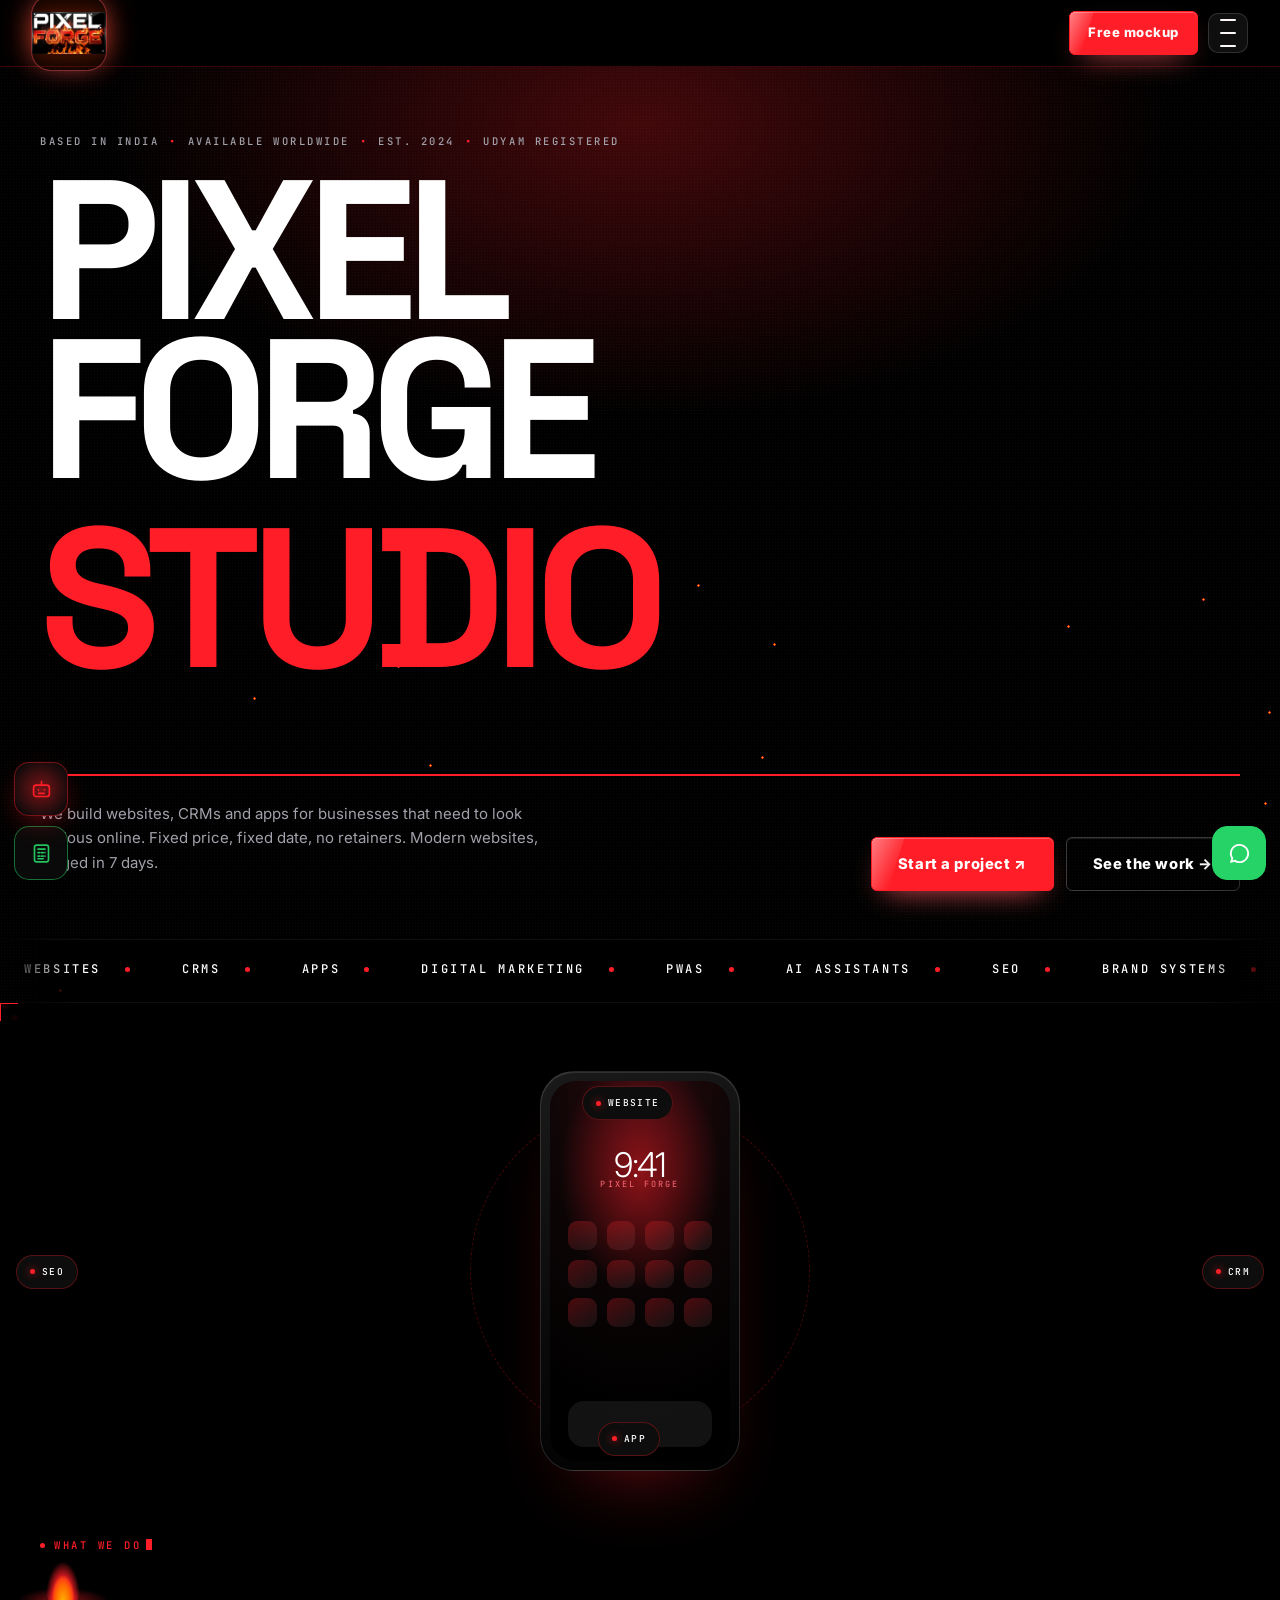
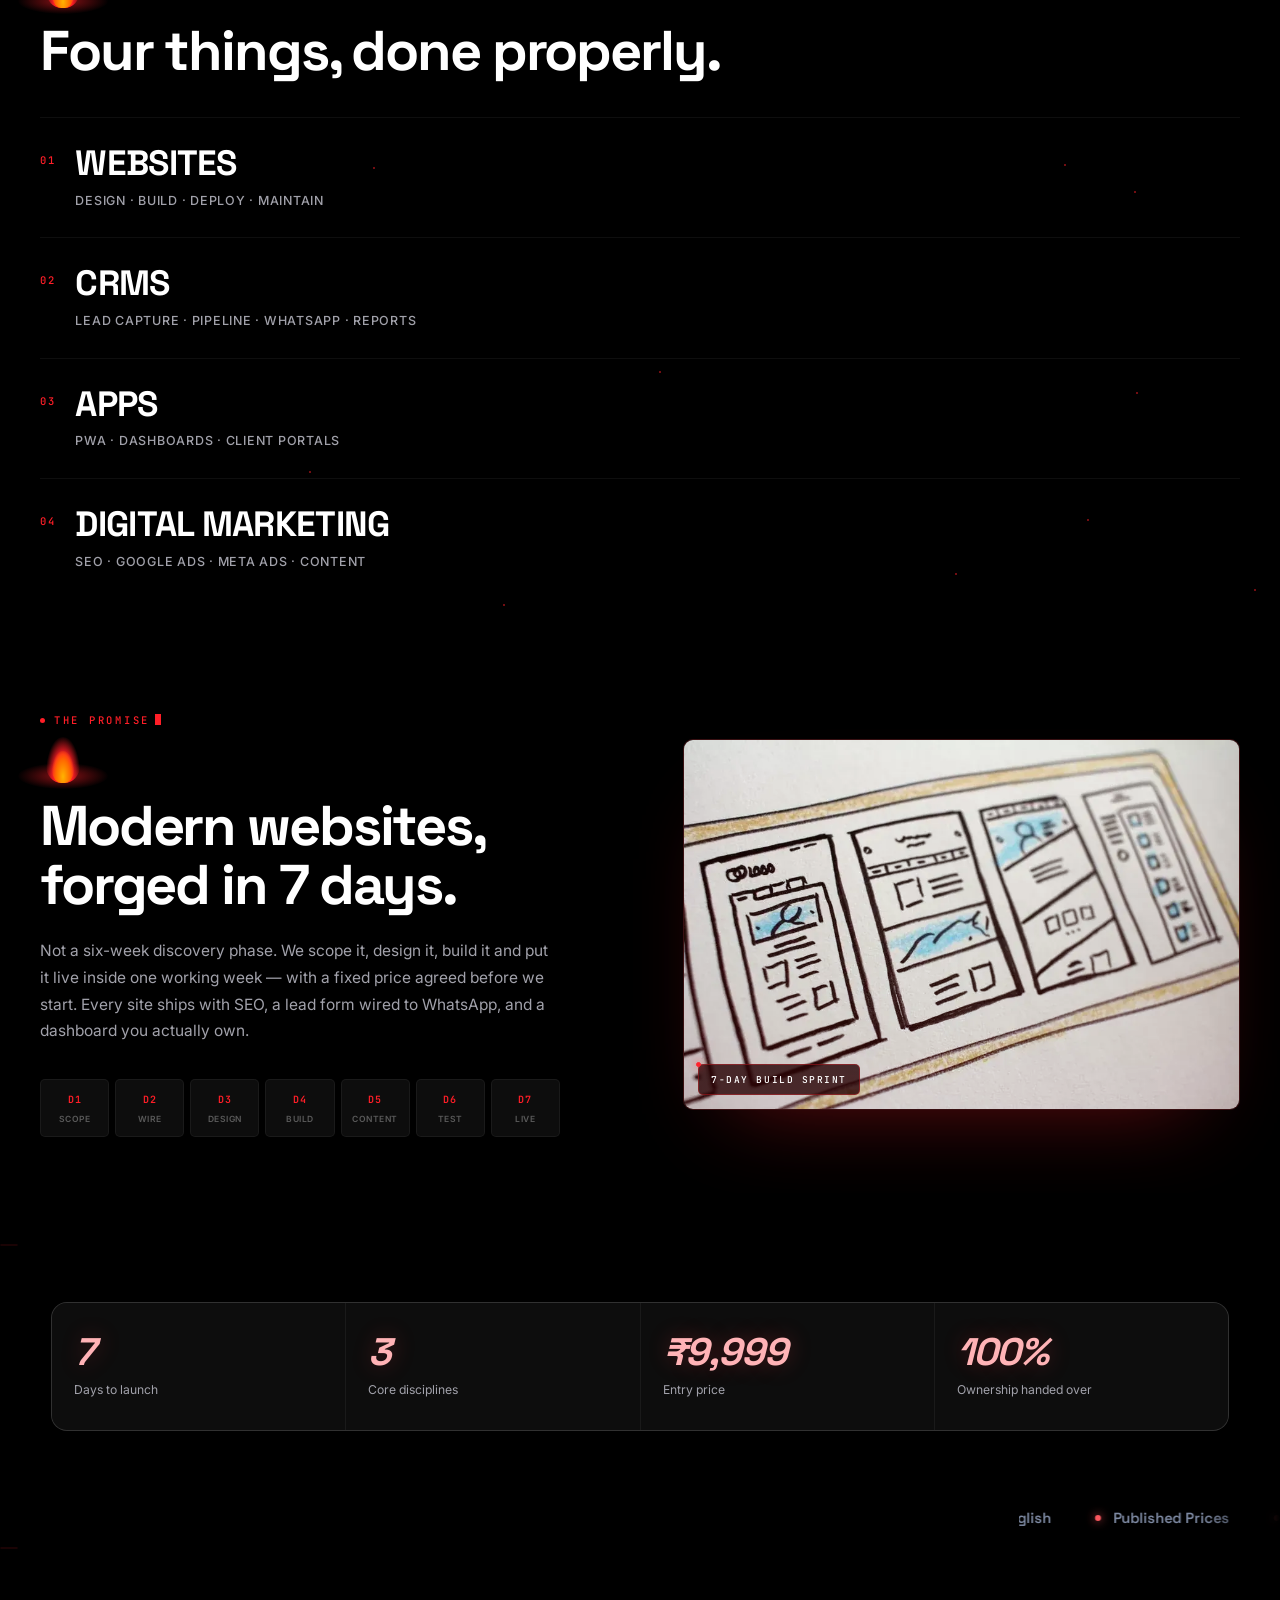
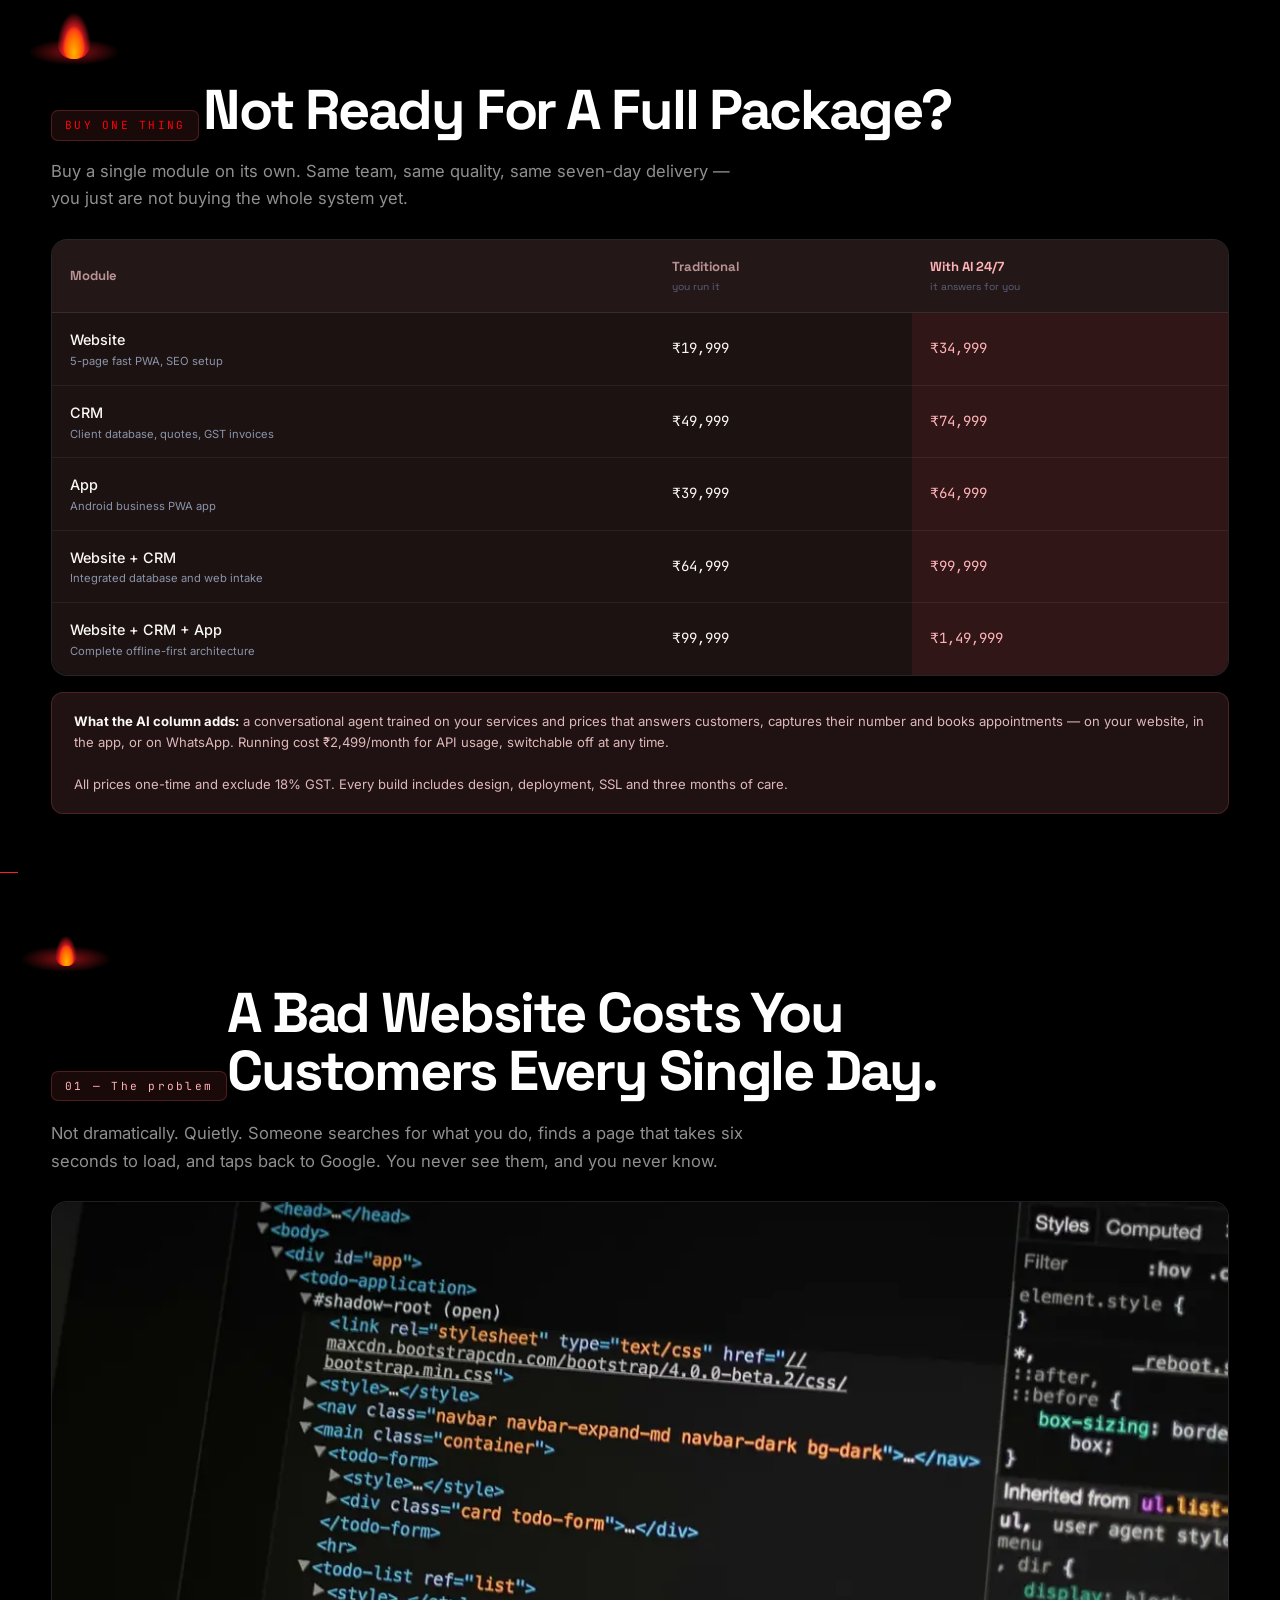
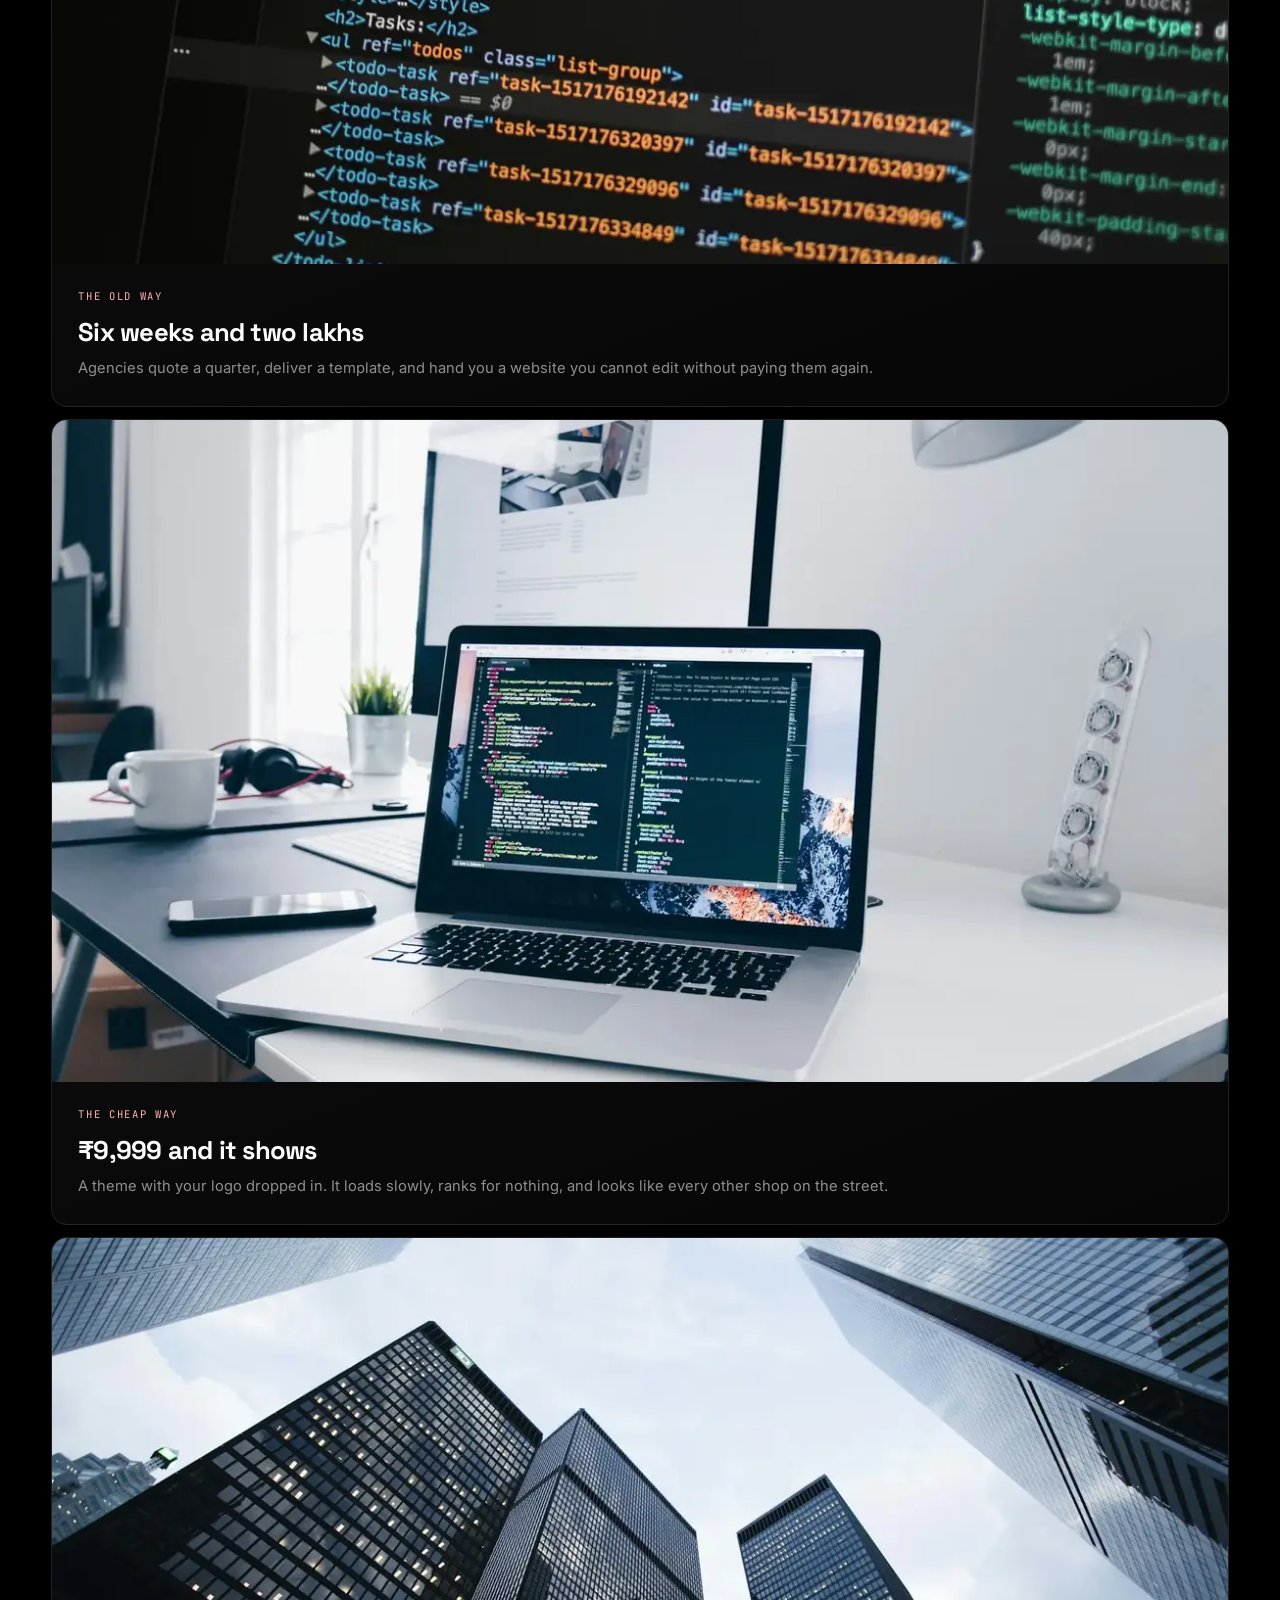
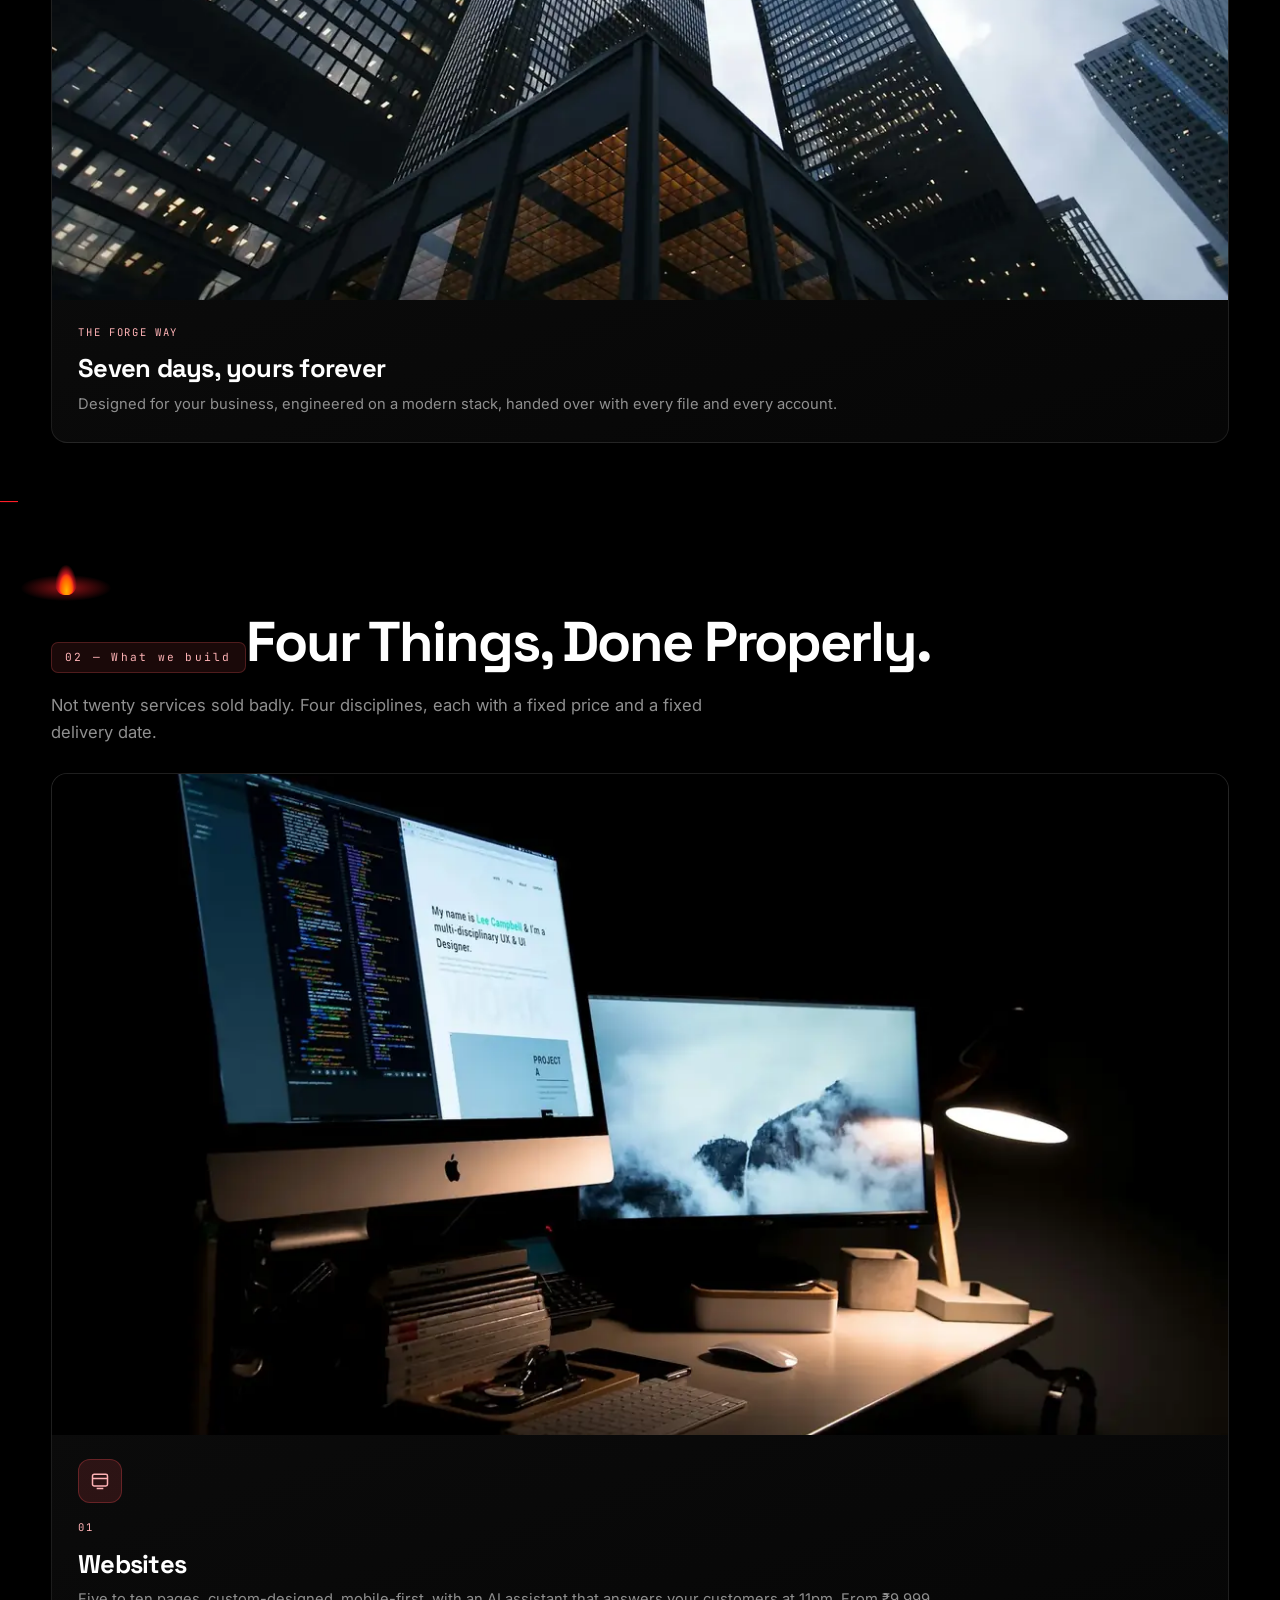
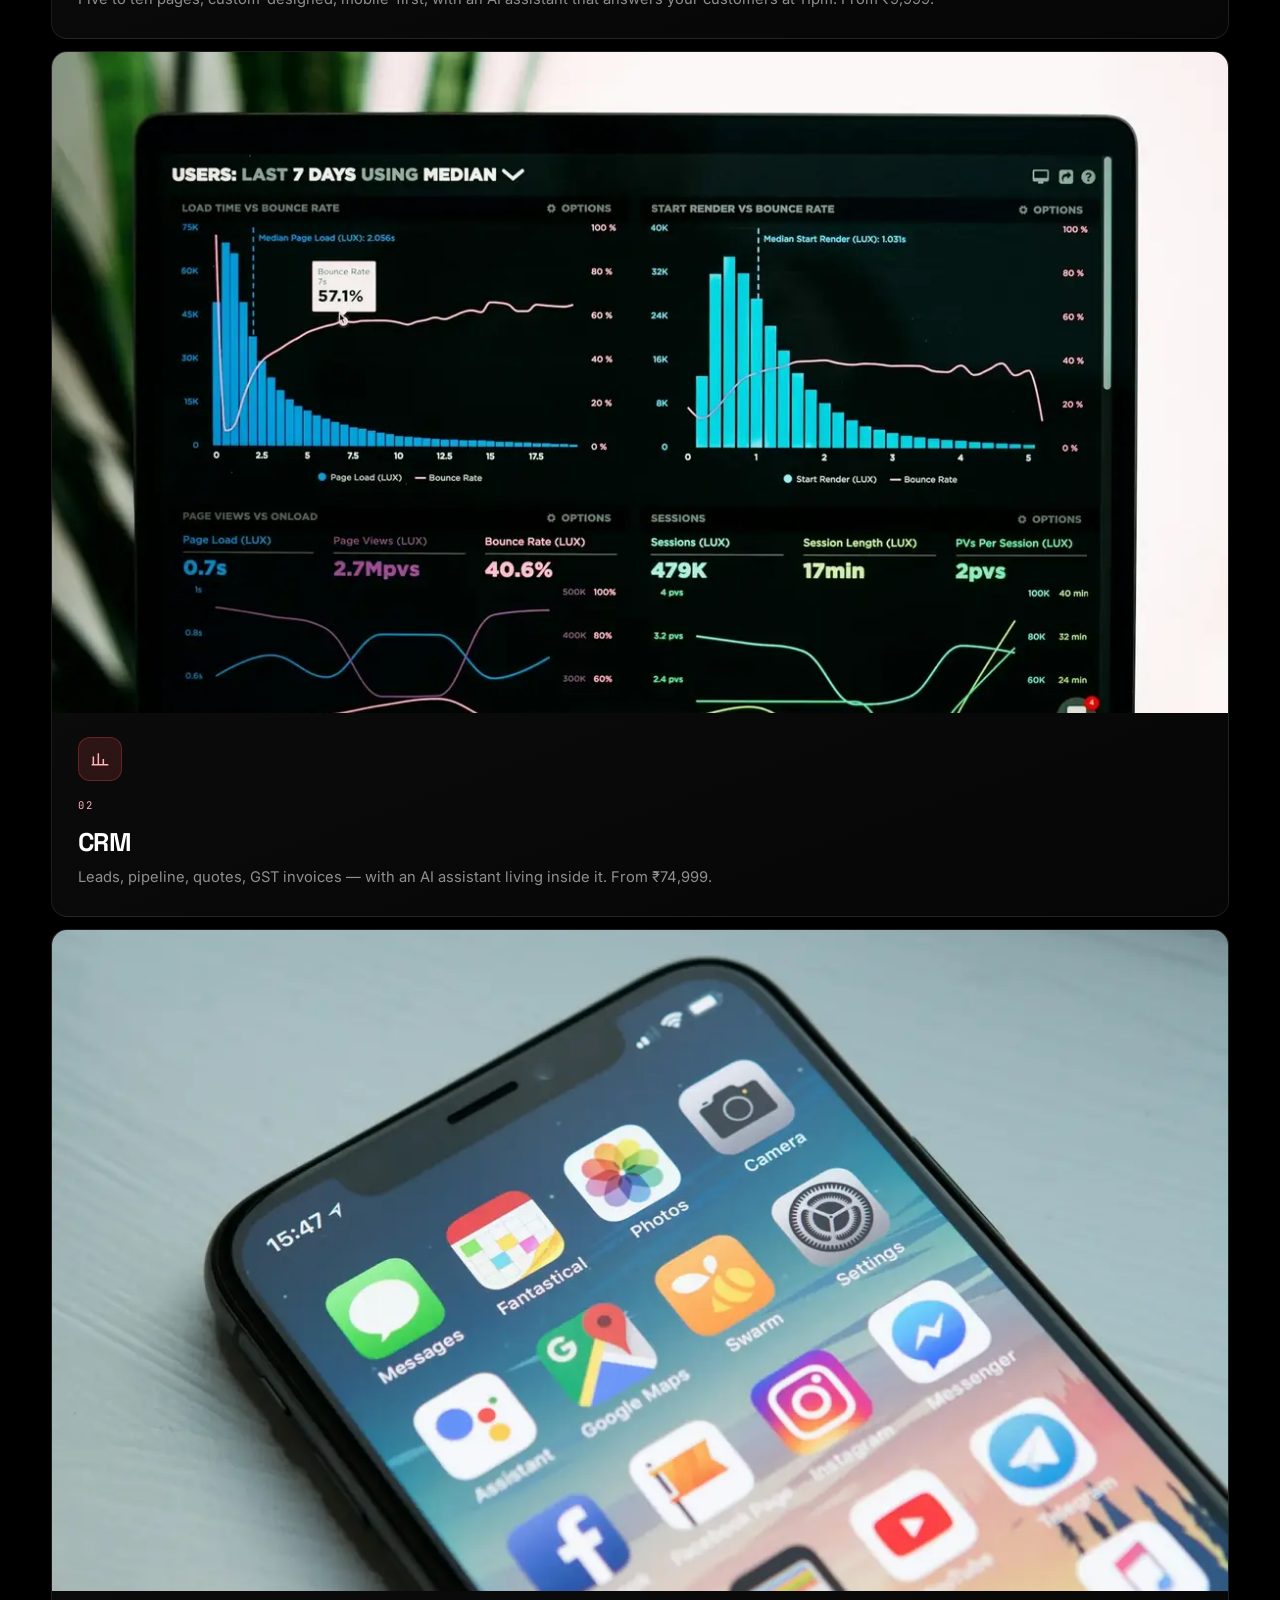
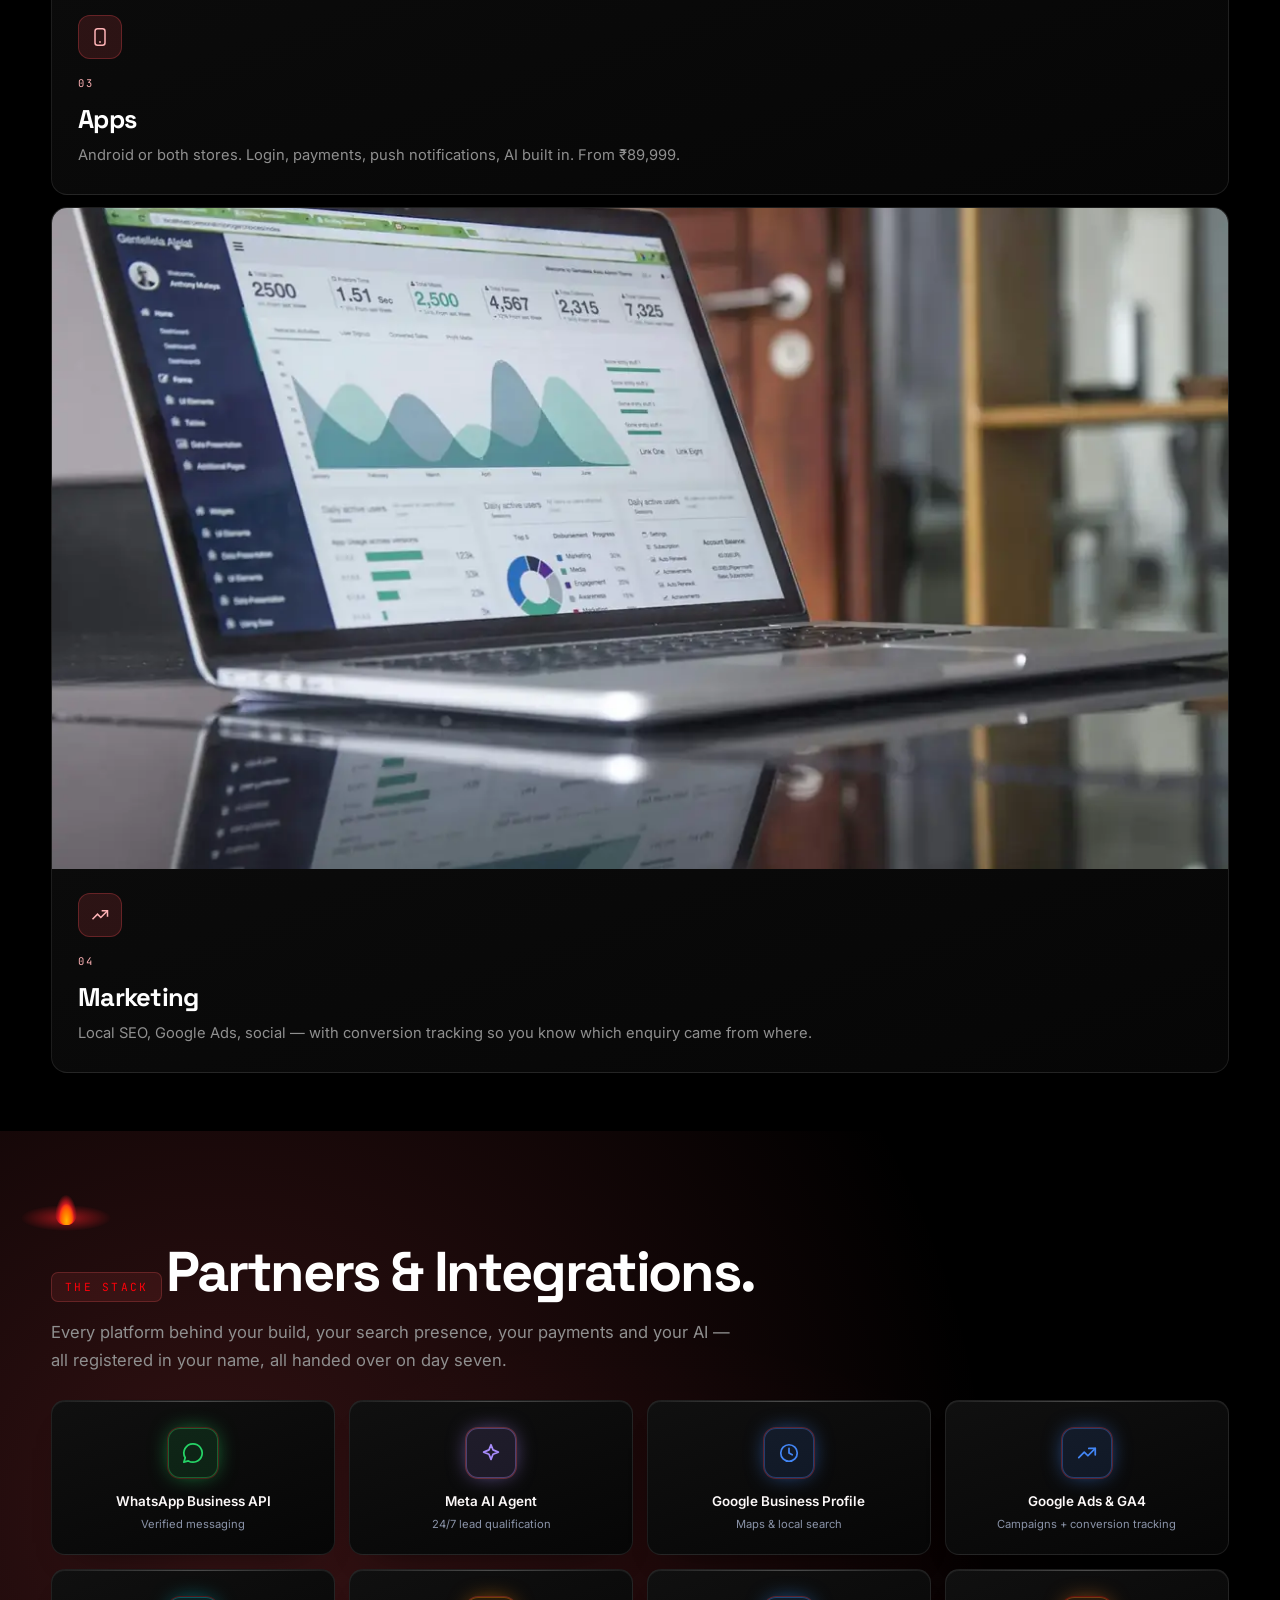
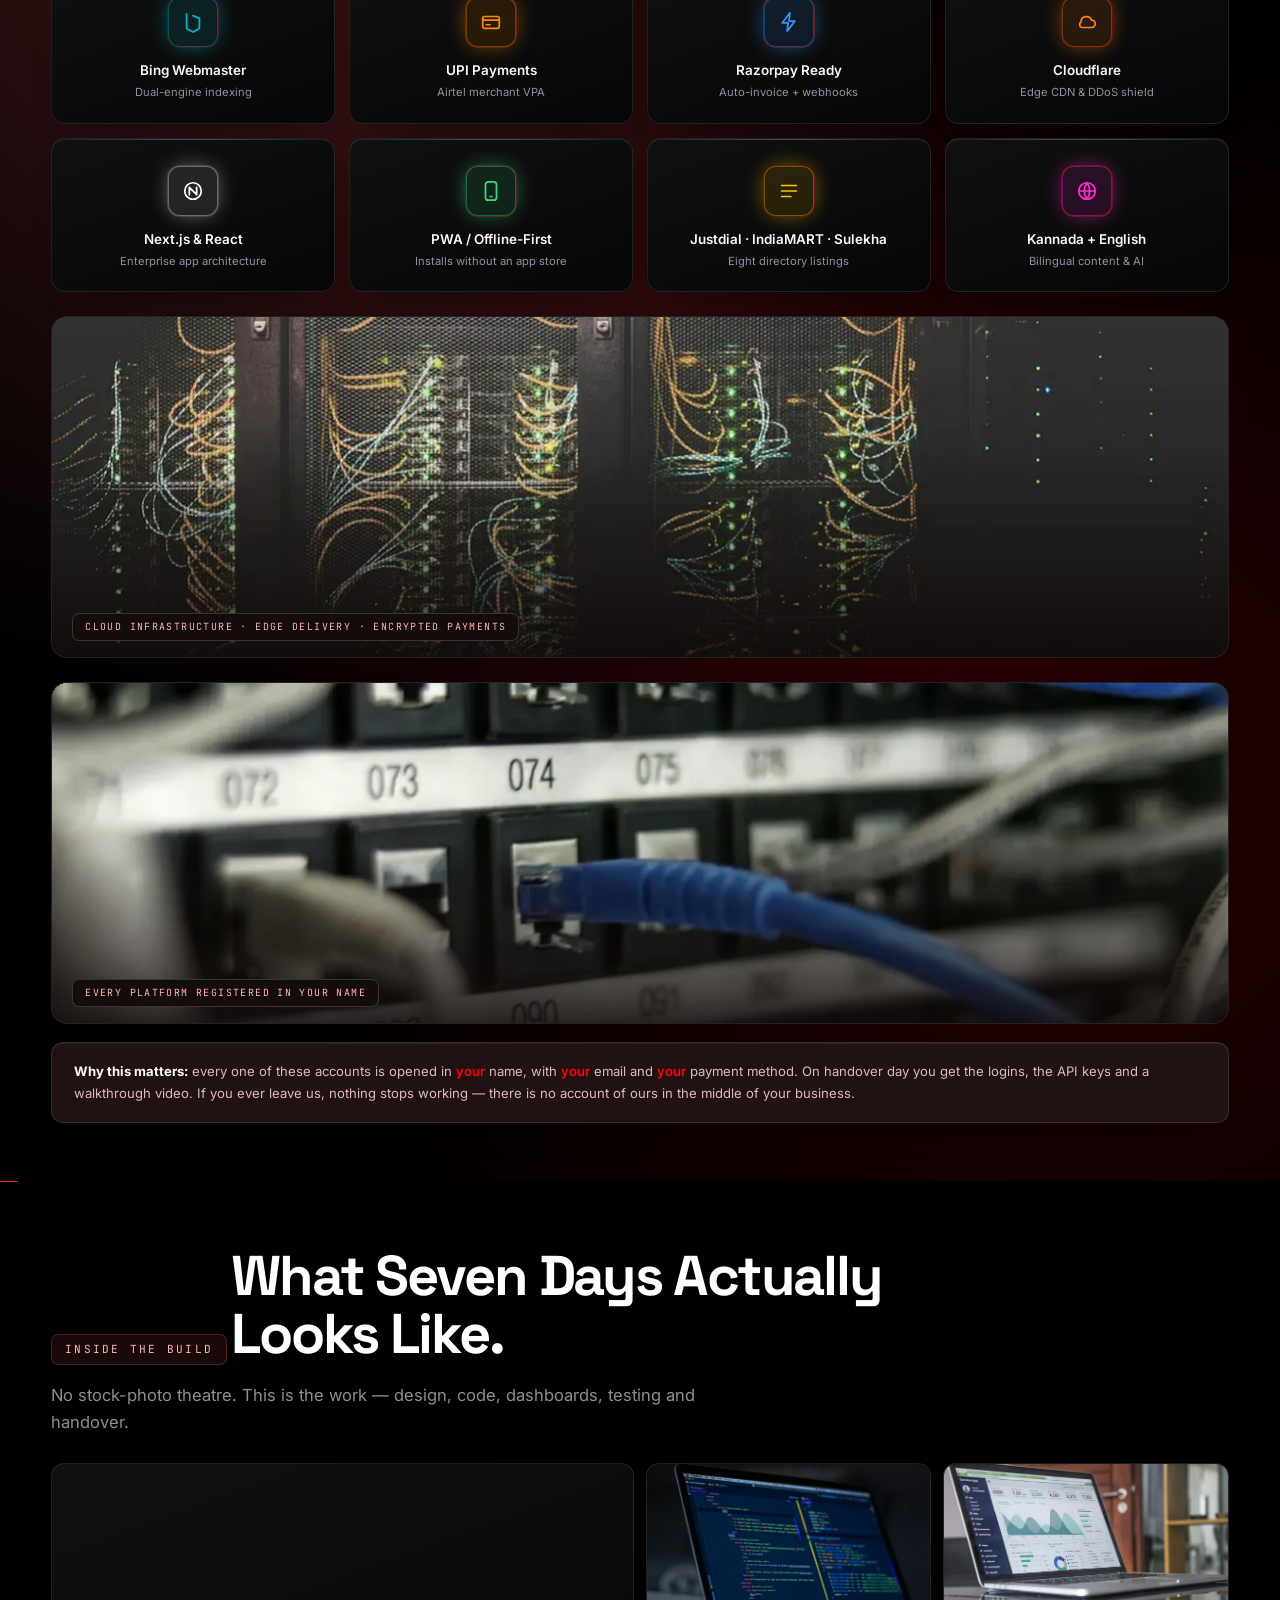
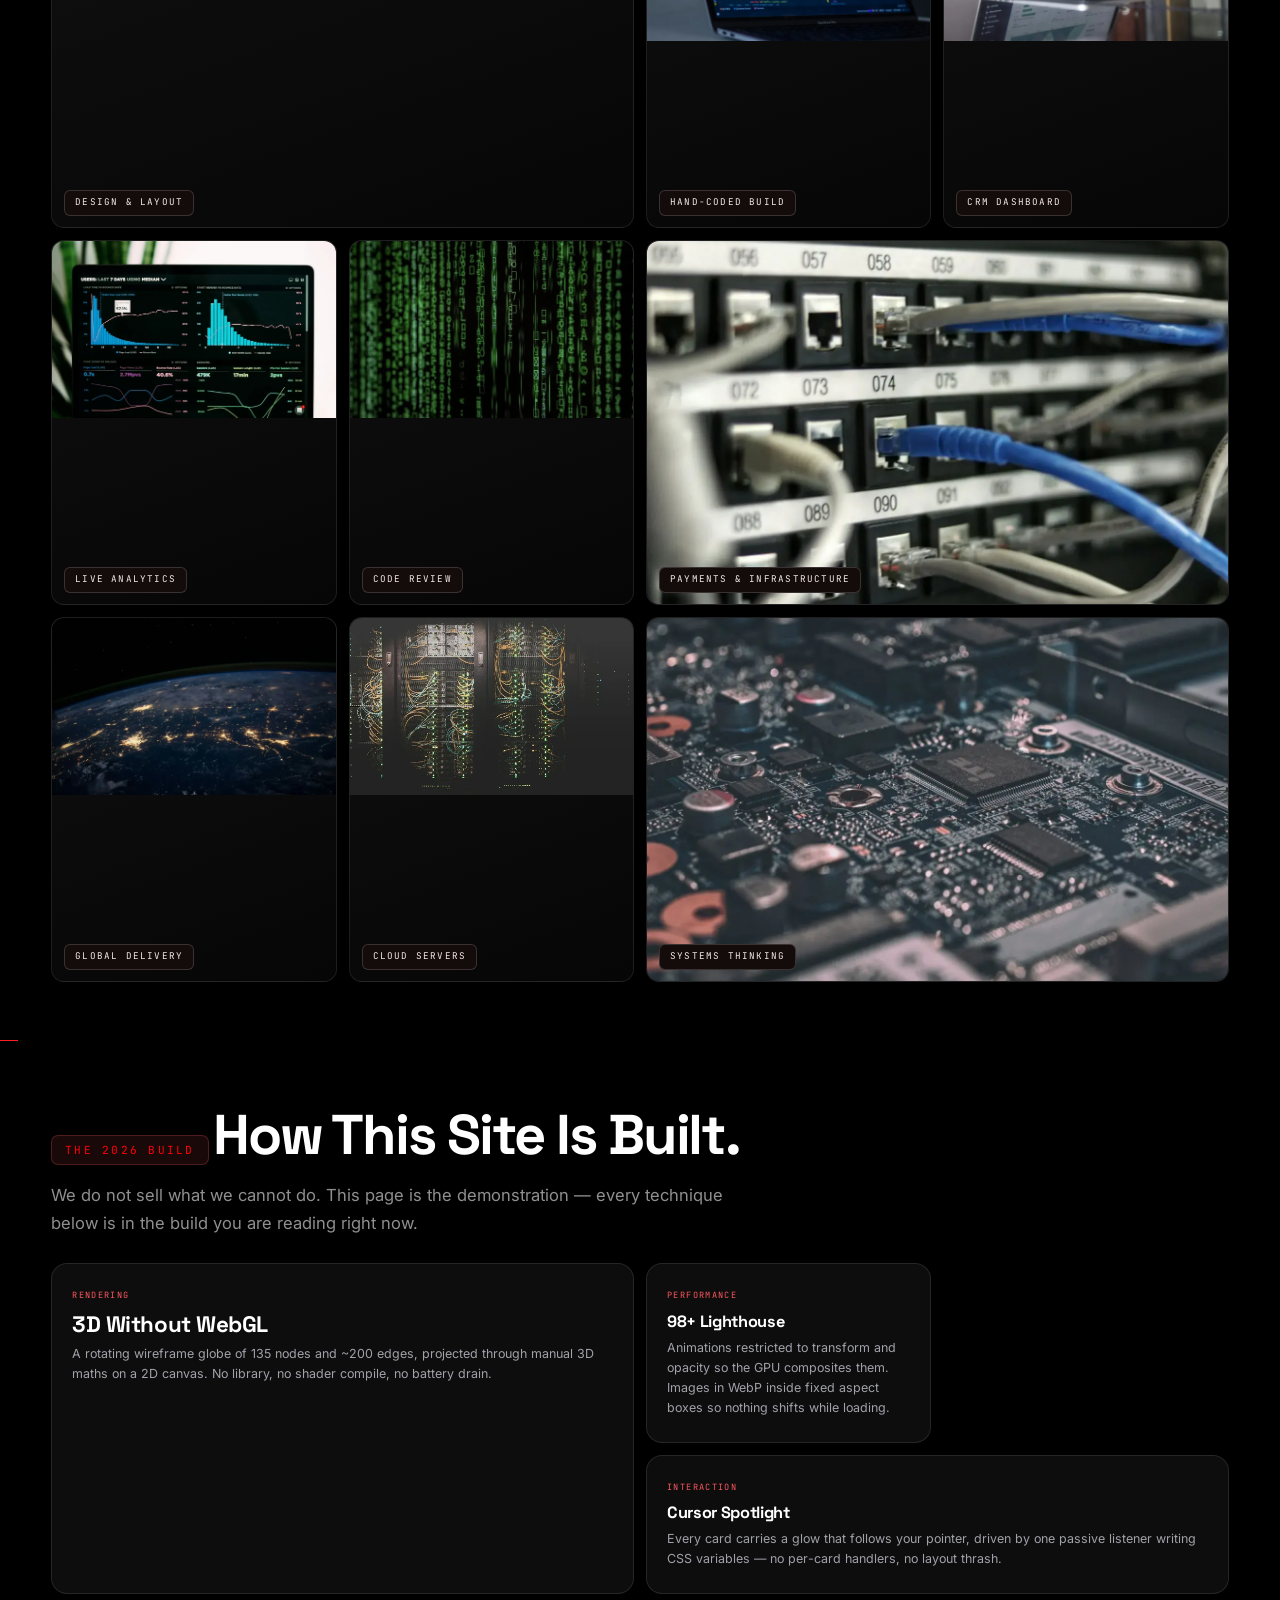
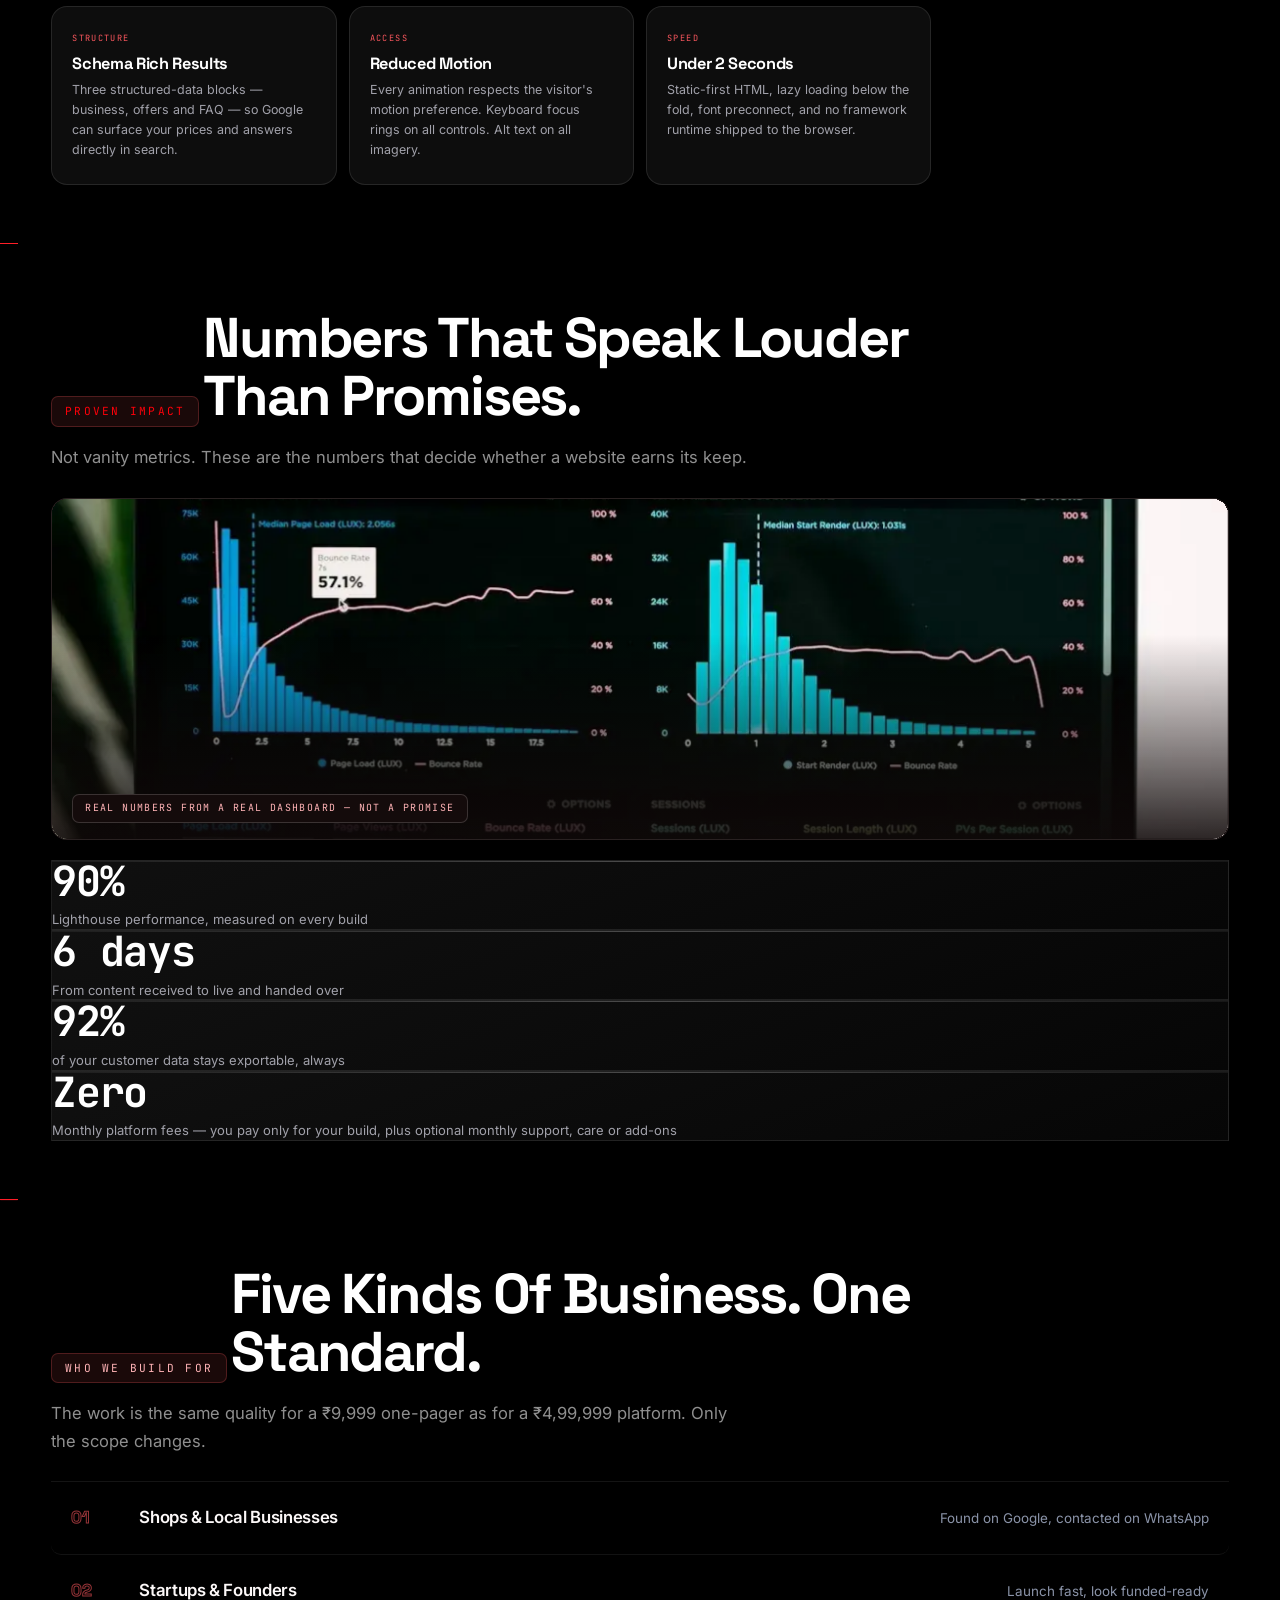
==== commit 751ade9b: "v95: strip stale inline styles from the FAB, cache-bust" ====
--- a/index.html
+++ b/index.html
@@ -21,8 +21,8 @@
 <link rel="preconnect" href="https://fonts.googleapis.com">
 <link rel="preconnect" href="https://fonts.gstatic.com" crossorigin>
 <link href="https://fonts.googleapis.com/css2?family=Space+Grotesk:wght@500;600;700&family=Inter:wght@400;500;600&family=JetBrains+Mono:wght@400;500&display=swap" rel="stylesheet">
-<link rel="stylesheet" href="assets/css/style.css?v=94">
-<link rel="stylesheet" href="assets/css/amoled.css?v=94">
+<link rel="stylesheet" href="assets/css/style.css?v=95">
+<link rel="stylesheet" href="assets/css/amoled.css?v=95">
 <script>document.documentElement.className+=" js";</script>
 <script type="application/ld+json">
 {
@@ -1436,14 +1436,14 @@
   </div>
   
 </div>
-<div class="fab" id="fab" style="position:fixed !important;right:16px !important;bottom:20px !important;z-index:9990 !important;display:flex !important;flex-direction:column !important;align-items:center !important;gap:10px !important;">
-  <a class="fab-btn fab-price" href="#fullprices" aria-label="Price estimator" style="width:48px !important;height:48px !important;border-radius:14px !important;display:grid !important;place-items:center !important;background:#0a0a0a !important;border:1px solid rgba(34,197,94,.55) !important;box-shadow:0 8px 22px -10px rgba(34,197,94,.9) !important;text-decoration:none !important;color:#22c55e !important;">
+<div class="fab" id="fab">
+  <a class="fab-btn fab-price" href="#fullprices" aria-label="Price estimator">
     <svg viewBox="0 0 24 24" style="width:21px !important;height:21px !important;fill:none !important;stroke:#22c55e !important;stroke-width:1.9 !important;stroke-linecap:round !important;stroke-linejoin:round !important;"><rect x="4" y="2.5" width="16" height="19" rx="2.5"/><path d="M8 7h8M8 11h2M12 11h2M16 11h.01M8 15h2M12 15h2M16 15h.01M8 18h6"/></svg>
   </a>
-  <button class="fab-btn botbtn" id="botbtn" aria-label="Open assistant" style="position:relative !important;width:48px !important;height:48px !important;border-radius:14px !important;display:grid !important;place-items:center !important;background:#0a0a0a !important;border:1px solid rgba(255,30,39,.55) !important;box-shadow:0 8px 22px -10px rgba(255,30,39,.9) !important;cursor:pointer !important;">
+  <button class="fab-btn botbtn" id="botbtn" aria-label="Open assistant">
     <svg viewBox="0 0 24 24" style="width:21px !important;height:21px !important;fill:none !important;stroke:#ff1e27 !important;stroke-width:1.9 !important;stroke-linecap:round !important;stroke-linejoin:round !important;"><rect x="3" y="7" width="18" height="13" rx="3"/><path d="M12 3v4M8.5 12.5h.01M15.5 12.5h.01M9 16.5h6"/></svg>
   </button>
-  <a class="fab-btn fab-wa" href="https://wa.me/919620024812?text=Hi%20Pixel%20Forge%20Studio%2C%20I%27d%20like%20a%20quote." target="_blank" rel="noopener" aria-label="WhatsApp" style="width:48px !important;height:48px !important;border-radius:14px !important;display:grid !important;place-items:center !important;background:#25D366 !important;border:1px solid #25D366 !important;box-shadow:0 8px 22px -10px rgba(37,211,102,.95) !important;text-decoration:none !important;">
+  <a class="fab-btn fab-wa" href="https://wa.me/919620024812?text=Hi%20Pixel%20Forge%20Studio%2C%20I%27d%20like%20a%20quote." target="_blank" rel="noopener" aria-label="WhatsApp">
     <svg viewBox="0 0 24 24" style="width:23px !important;height:23px !important;fill:#fff !important;stroke:none !important;"><path d="M12 2a10 10 0 00-8.5 15.2L2 22l4.9-1.4A10 10 0 1012 2zm0 2a8 8 0 11-4.2 14.8l-.4-.2-2.6.7.7-2.5-.2-.4A8 8 0 0112 4z"/></svg>
   </a>
 </div>
@@ -1528,7 +1528,7 @@
   <a class="m2" href="contact.html#enq">
     <svg viewBox="0 0 24 24"><path d="M13 2L4.5 13H11l-1 9 8.5-11H12z"/></svg>Get Discovery Quote</a>
 </div>
-<script src="assets/js/main.js?v=94" defer></script>
+<script src="assets/js/main.js?v=95" defer></script>
 <script>
 (function () {
   var el = document.getElementById('pfLoad');
@@ -1558,7 +1558,7 @@
   rv.forEach(function (n) { io.observe(n); });
 })();
 </script>
-<script src="pf-fx.js?v=94" defer></script>
-<script src="pf-motion.js?v=94" defer></script>
+<script src="pf-fx.js?v=95" defer></script>
+<script src="pf-motion.js?v=95" defer></script>
 </body>
 </html>
--- a/assets/css/amoled.css
+++ b/assets/css/amoled.css
@@ -4251,3 +4251,138 @@
   background-image: none !important;
   animation: none !important;
 }
+
+/* ==========================================================================
+   v95 — THE FAB USES THE REAL CLASS NAMES
+   Every previous attempt targeted .f-price / .f-ai / .f-wa. The markup
+   actually uses .fab-price / .botbtn / .fab-wa, so nothing ever matched and
+   two of the three buttons had no position at all. This block is written
+   against the classes that exist.
+   ========================================================================== */
+
+/* the wrapper must not create a box, or the fixed children are trapped */
+.fab {
+  display: contents !important;
+  position: static !important;
+  inset: auto !important;
+  width: auto !important;
+  height: auto !important;
+  padding: 0 !important;
+  margin: 0 !important;
+  background: none !important;
+  border: 0 !important;
+  box-shadow: none !important;
+  transform: none !important;
+  filter: none !important;
+}
+
+/* every button, positioned against the viewport */
+.fab .fab-btn,
+.fab .botbtn,
+.fab .fab-price,
+.fab .fab-wa {
+  position: fixed !important;
+  inset: auto !important;
+  display: grid !important;
+  place-items: center !important;
+  width: 54px !important;
+  height: 54px !important;
+  border-radius: 15px !important;
+  margin: 0 !important;
+  padding: 0 !important;
+  z-index: 9990 !important;
+  box-shadow: 0 10px 26px -12px rgba(0,0,0,.95);
+  transition: transform .16s cubic-bezier(.34,1.56,.64,1);
+  -webkit-tap-highlight-color: transparent;
+}
+.fab .fab-btn svg { width: 24px !important; height: 24px !important; }
+
+.fab .fab-btn:active { transform: scale(.93) !important; }
+@media (hover: hover) {
+  .fab .fab-btn:hover { transform: translateY(-2px) scale(1.06); }
+}
+
+/* LEFT — price estimator, with the assistant stacked above it */
+.fab .fab-price {
+  left: 14px !important;
+  right: auto !important;
+  bottom: 20px !important;
+}
+.fab .botbtn {
+  left: 14px !important;
+  right: auto !important;
+  bottom: 84px !important;
+}
+/* RIGHT — WhatsApp */
+.fab .fab-wa {
+  right: 14px !important;
+  left: auto !important;
+  bottom: 20px !important;
+}
+
+@media (max-width: 680px) {
+  .fab .fab-btn { width: 50px !important; height: 50px !important; border-radius: 14px !important; }
+  .fab .fab-btn svg { width: 22px !important; height: 22px !important; }
+  .fab .fab-price { left: 12px !important;  bottom: 78px !important; }
+  .fab .botbtn    { left: 12px !important;  bottom: 136px !important; }
+  .fab .fab-wa    { right: 12px !important; bottom: 78px !important; }
+}
+
+/* --------------------------------------------------------------------------
+   THE LOGO — blend only works when the surface behind it is true black
+   -------------------------------------------------------------------------- */
+header.nav, .nav, .site-header { background: #000 !important; }
+.brand-logo {
+  mix-blend-mode: screen !important;
+  isolation: auto !important;
+  height: 44px !important;
+  width: auto !important;
+  max-width: none !important;
+  object-fit: contain !important;
+  border: 0 !important;
+  border-radius: 0 !important;
+  background: none !important;
+  padding: 0 !important;
+  box-shadow: none !important;
+}
+@media (max-width: 900px) { .brand-logo { height: 36px !important; } }
+
+.f-brandmark img,
+.dcard img[src*="logo"],
+.sec img[src*="logo-fire"] {
+  mix-blend-mode: screen !important;
+  border: 0 !important;
+  border-radius: 0 !important;
+  background: none !important;
+  box-shadow: none !important;
+}
+
+/* the assistant panel, anchored to the left-hand button */
+.botwrap {
+  position: fixed !important;
+  left: 14px !important;
+  right: auto !important;
+  bottom: 144px !important;
+  width: 0 !important;
+  height: 0 !important;
+  pointer-events: none !important;
+  z-index: 9991 !important;
+}
+.botwrap .botpanel {
+  position: absolute !important;
+  left: 0 !important;
+  right: auto !important;
+  bottom: 0 !important;
+  width: min(370px, calc(100vw - 28px)) !important;
+  max-height: min(68vh, 540px) !important;
+  overflow-y: auto !important;
+  background: #070707 !important;
+  border: 1px solid rgba(255,30,39,.32) !important;
+  border-radius: 16px !important;
+  pointer-events: auto !important;
+  transform-origin: bottom left;
+}
+@media (max-width: 680px) {
+  .botwrap { left: 12px !important; bottom: 196px !important; }
+  .botwrap .botpanel { width: calc(100vw - 24px) !important; }
+}
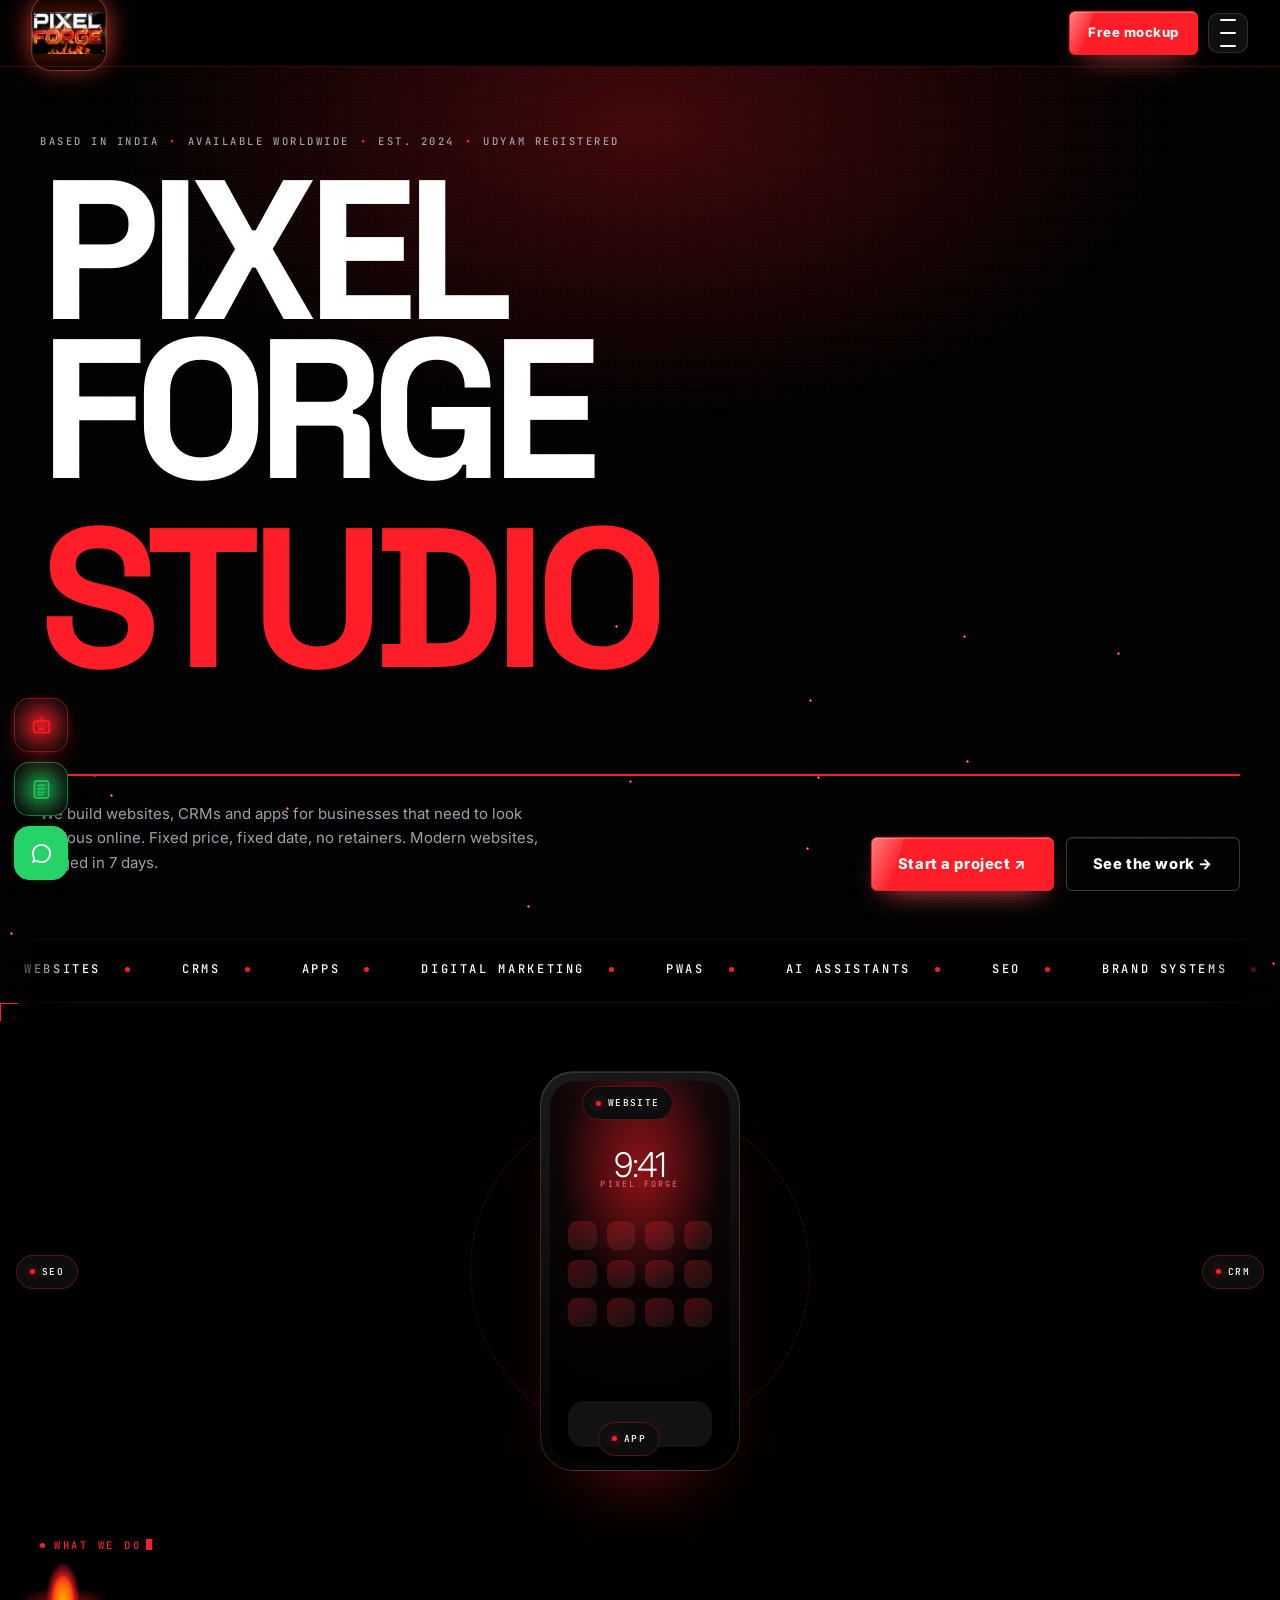
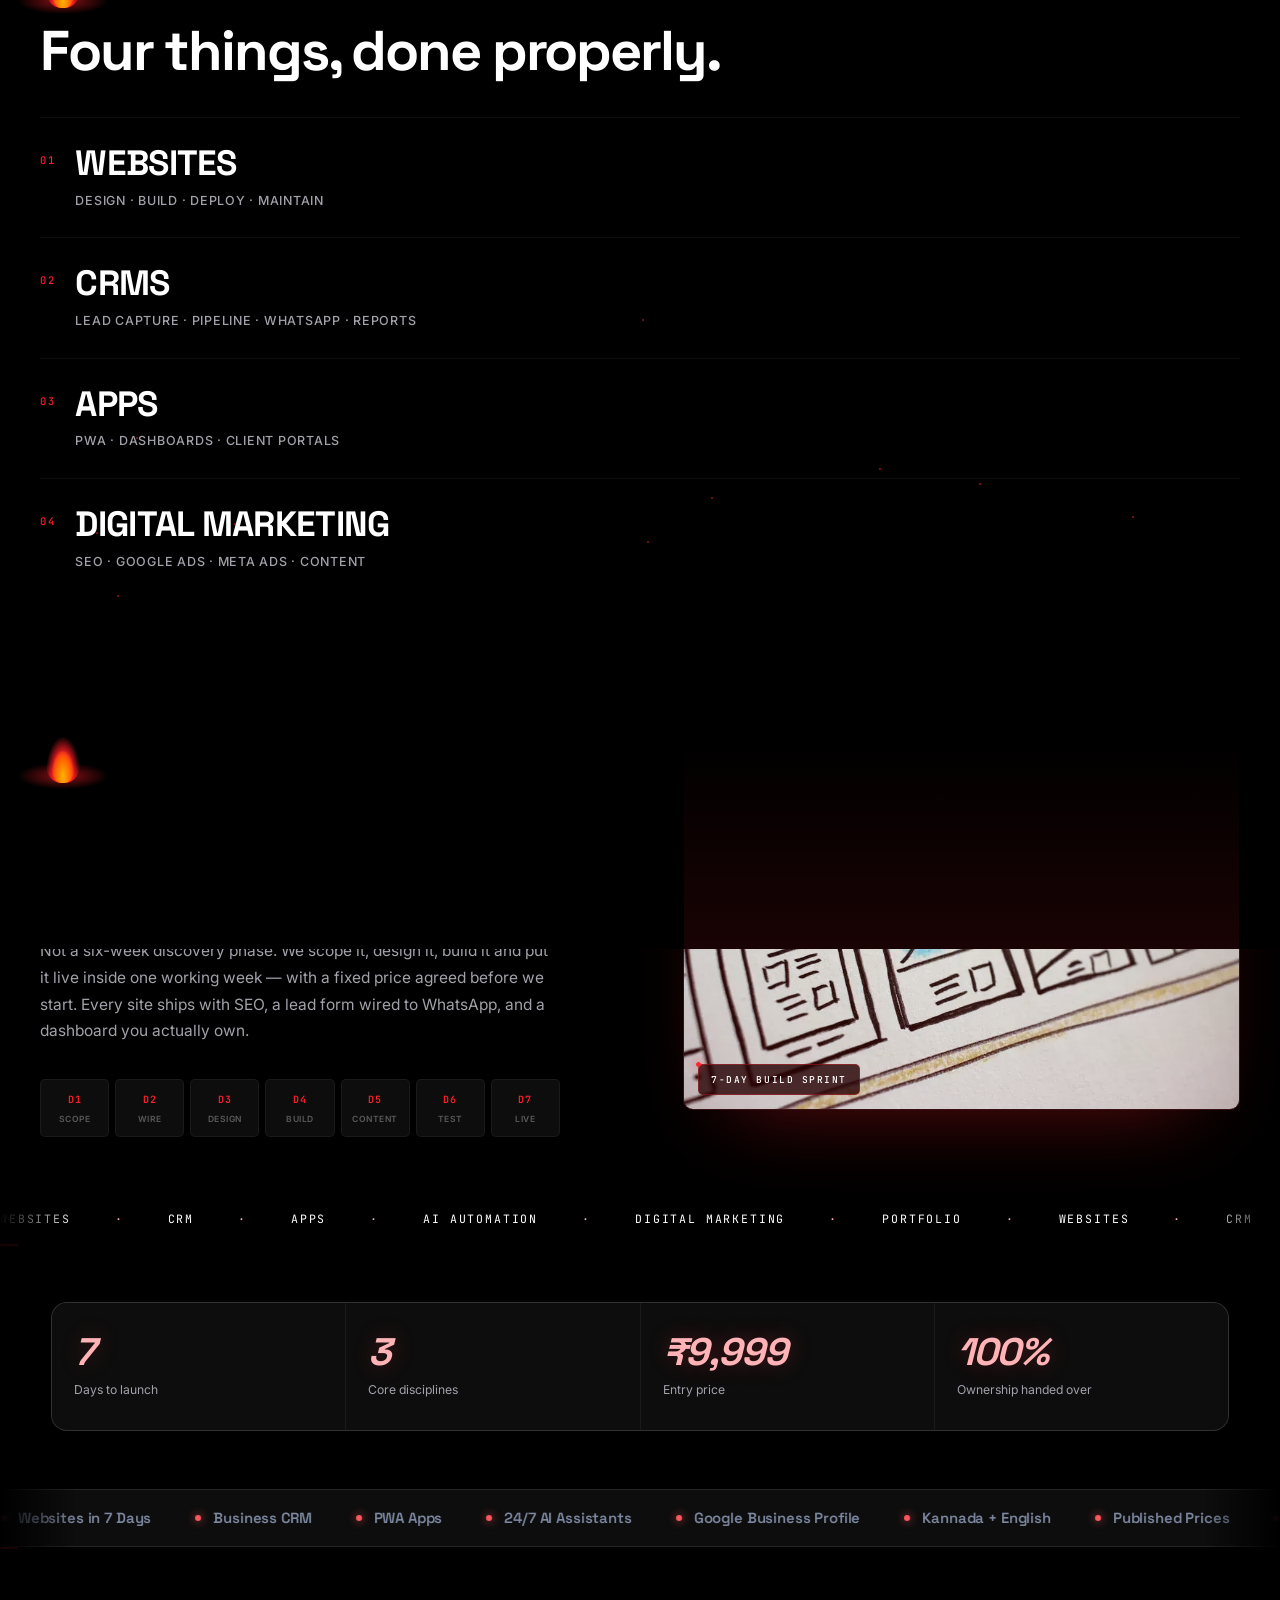
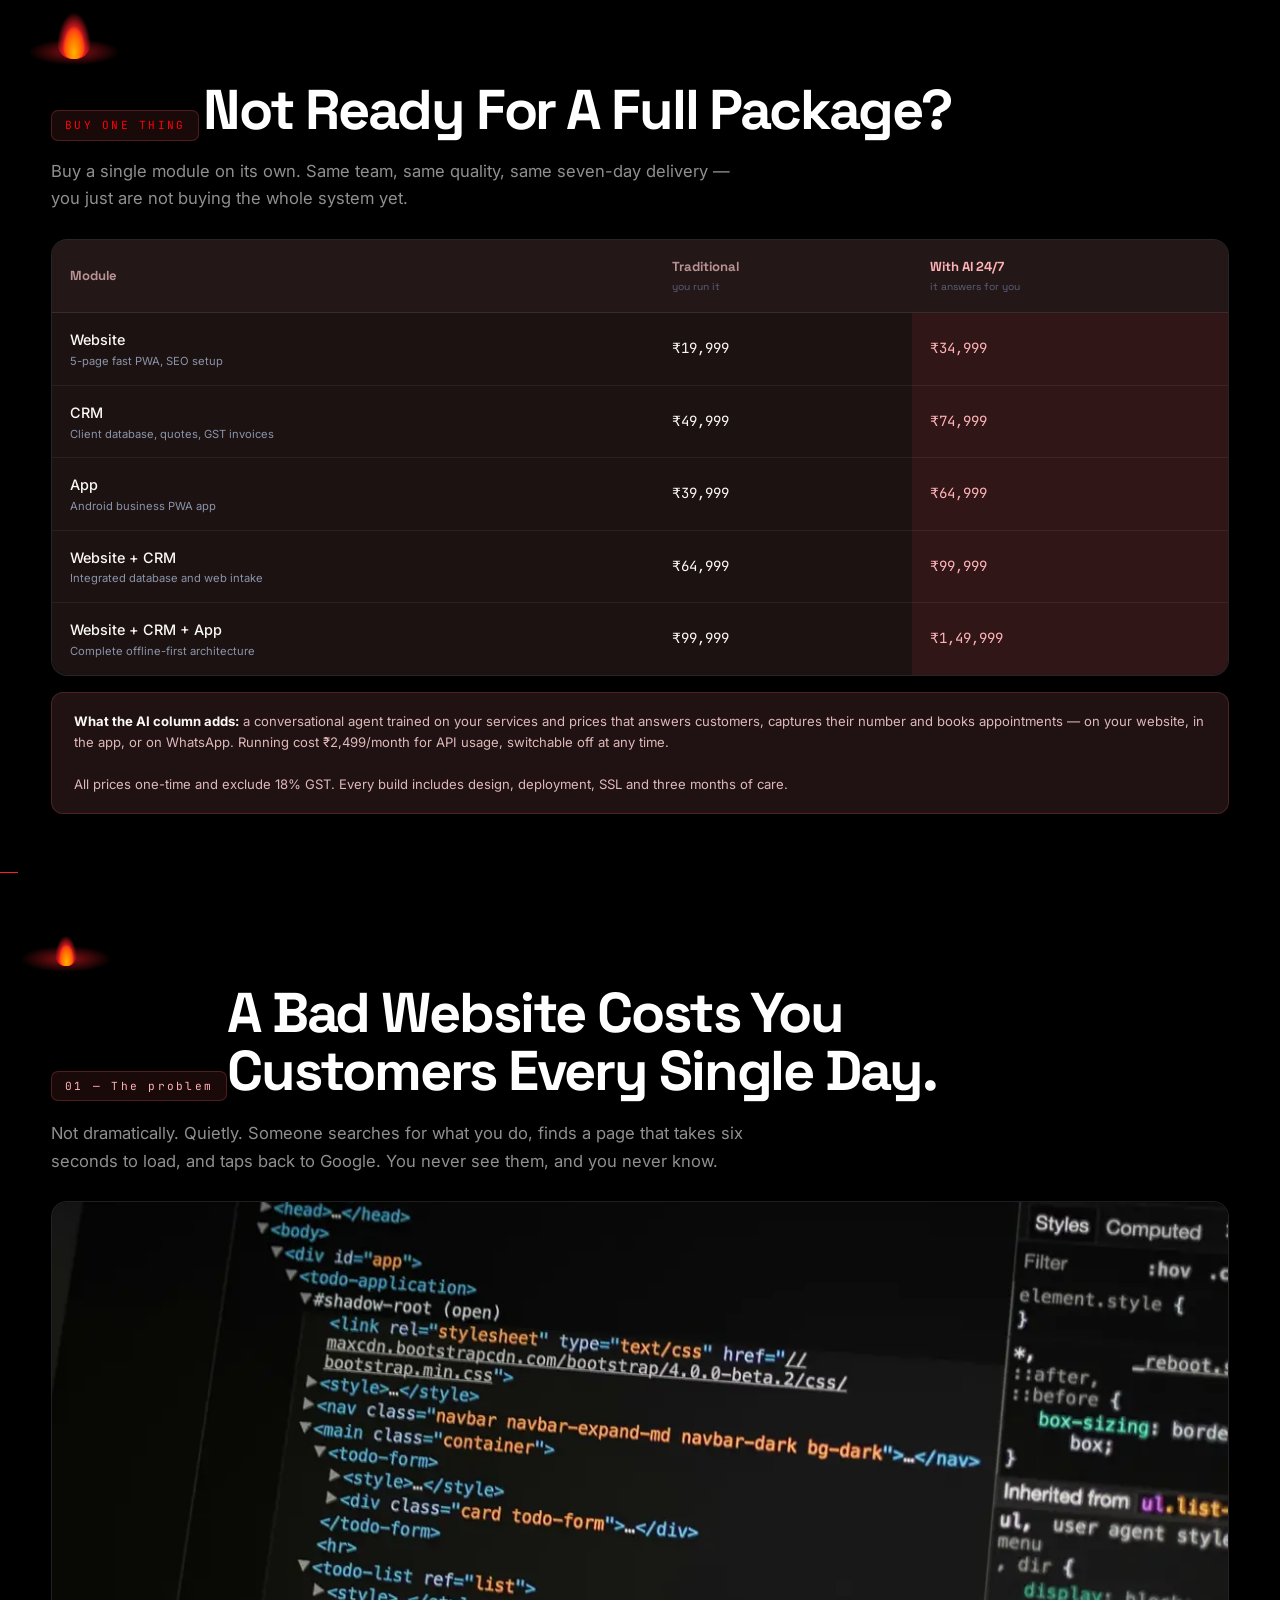
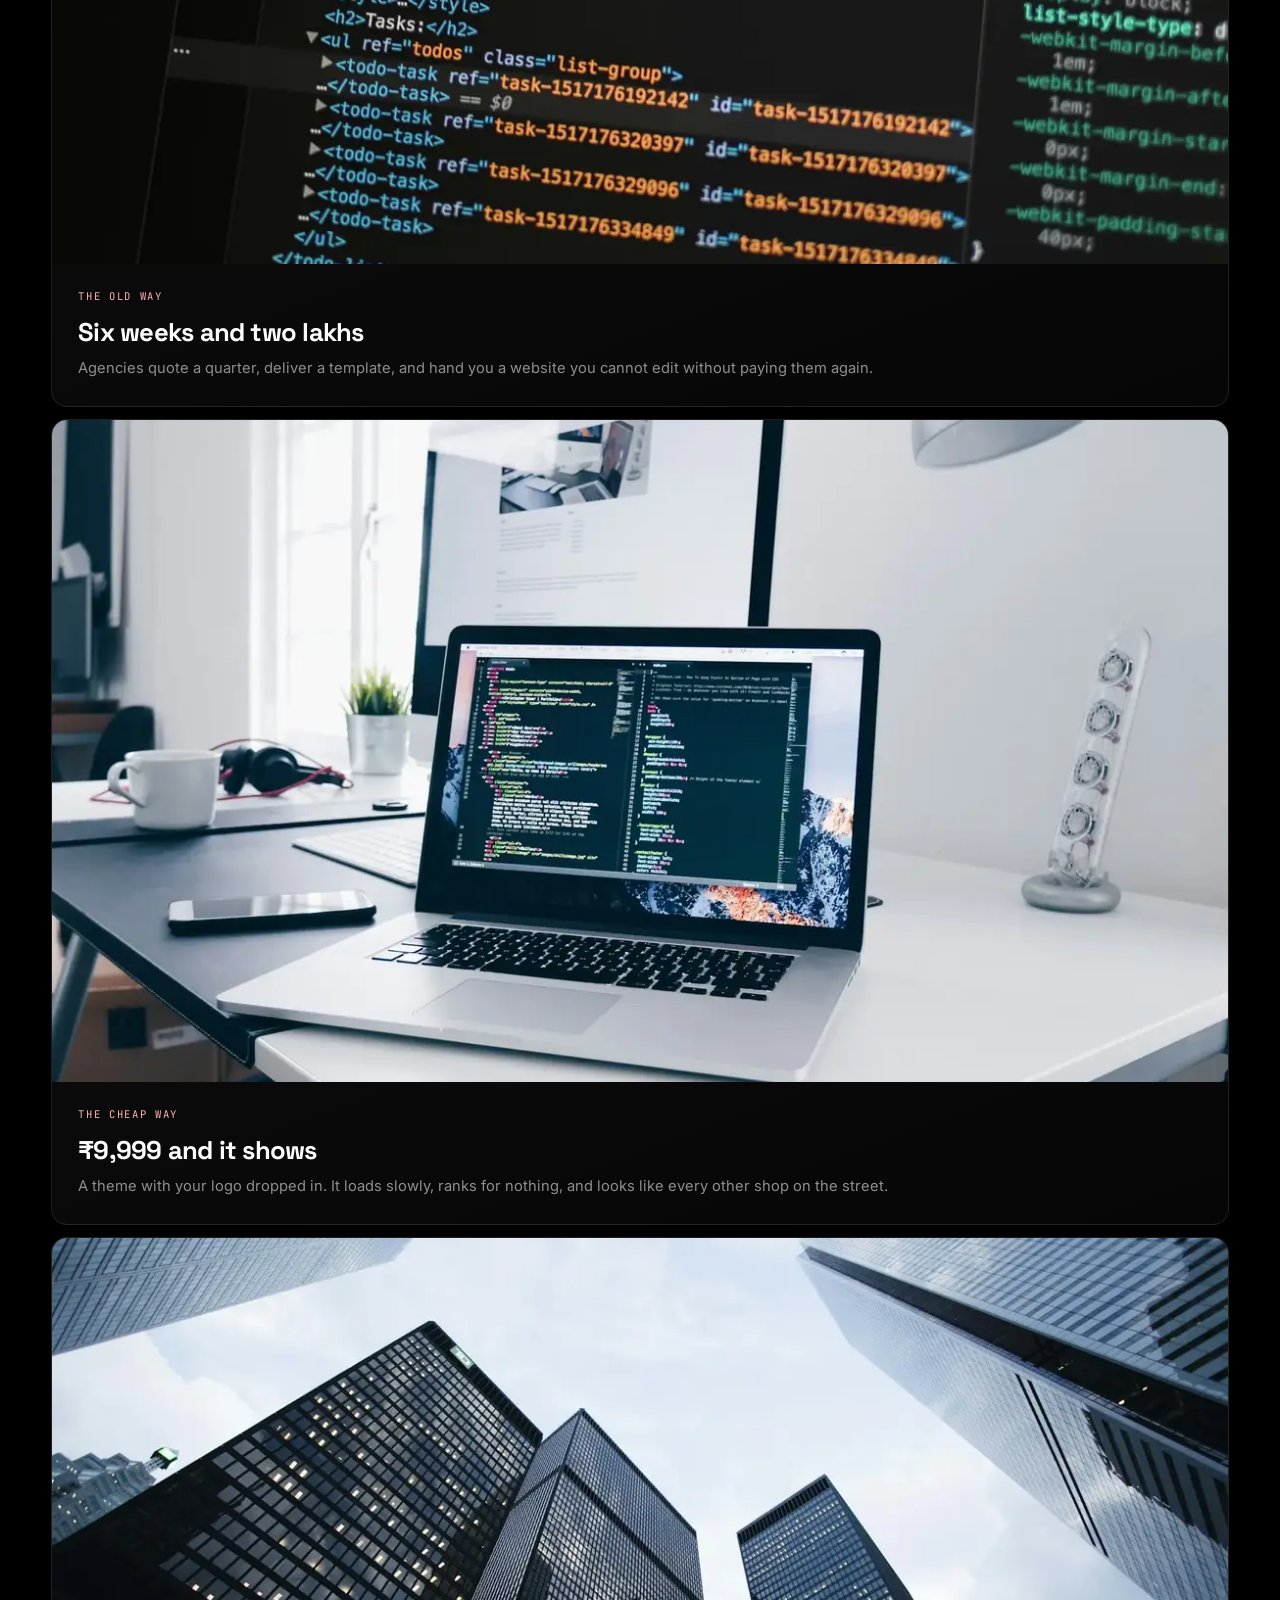
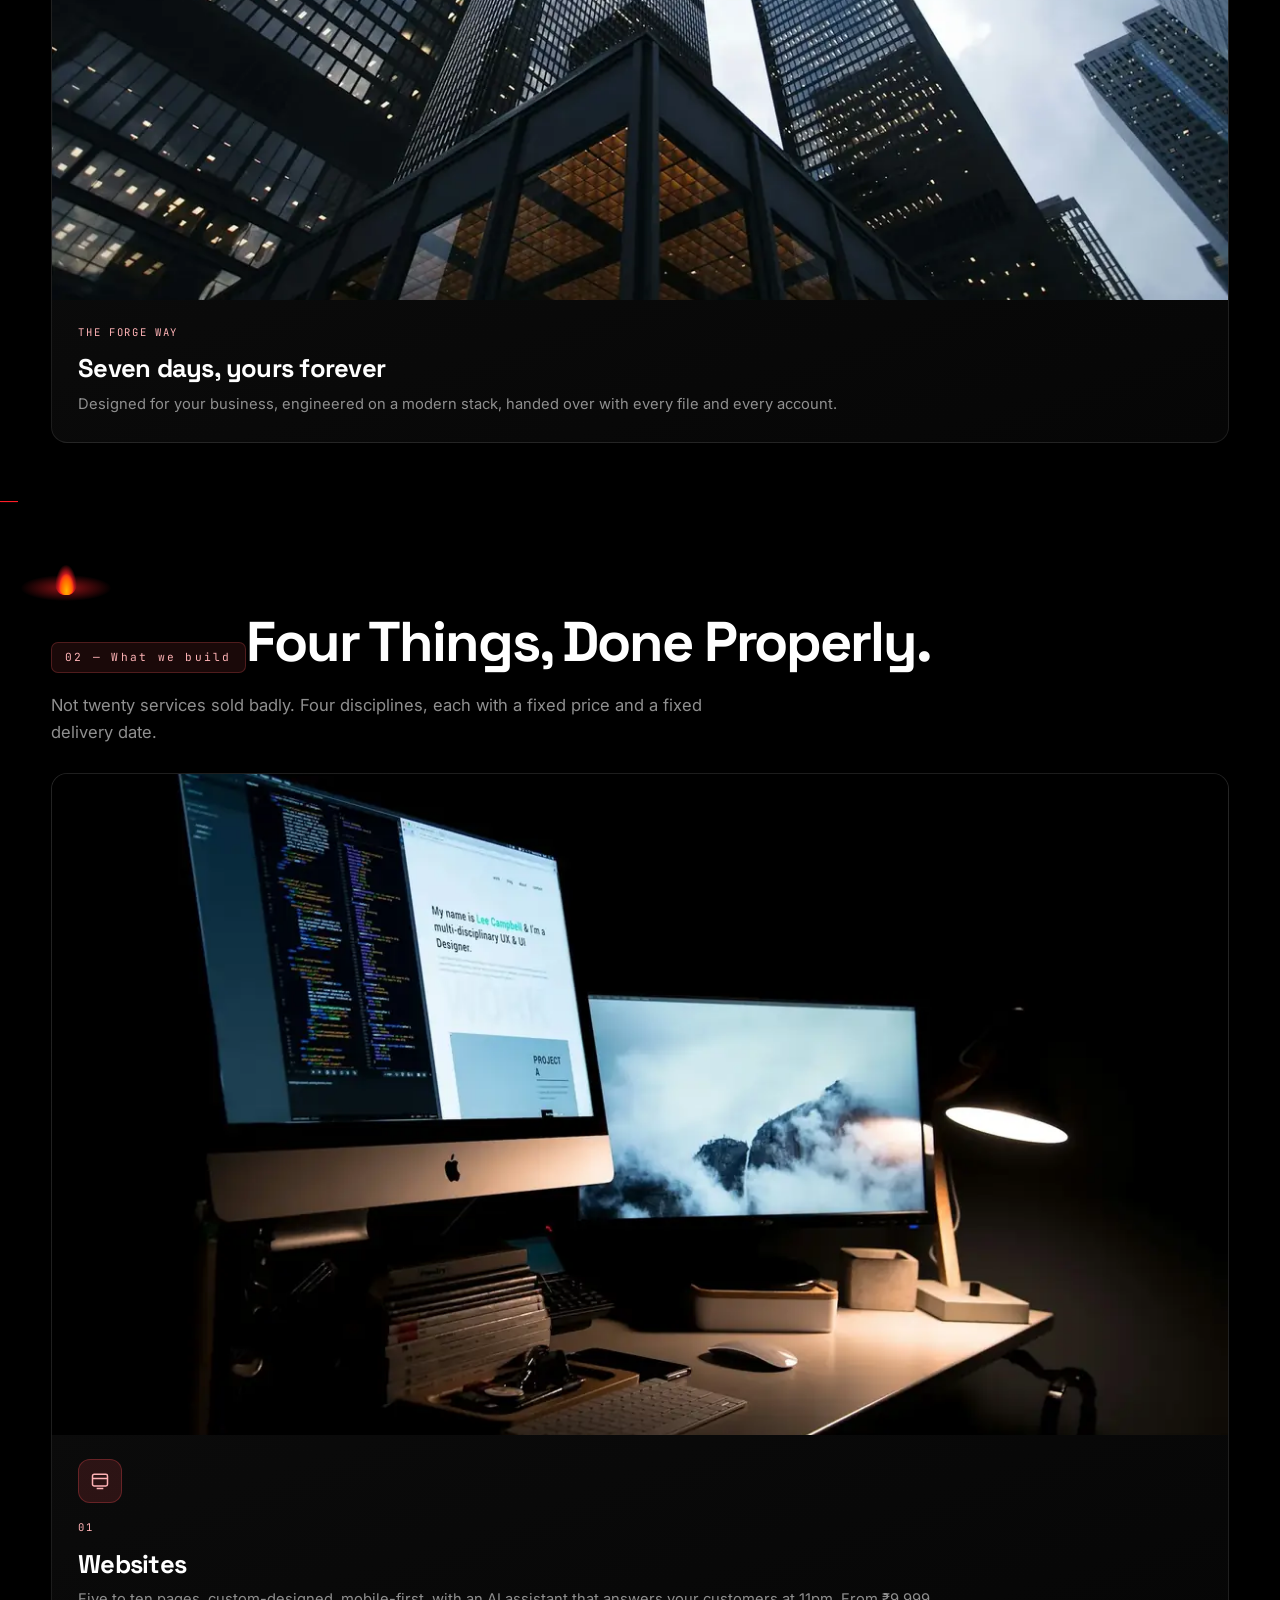
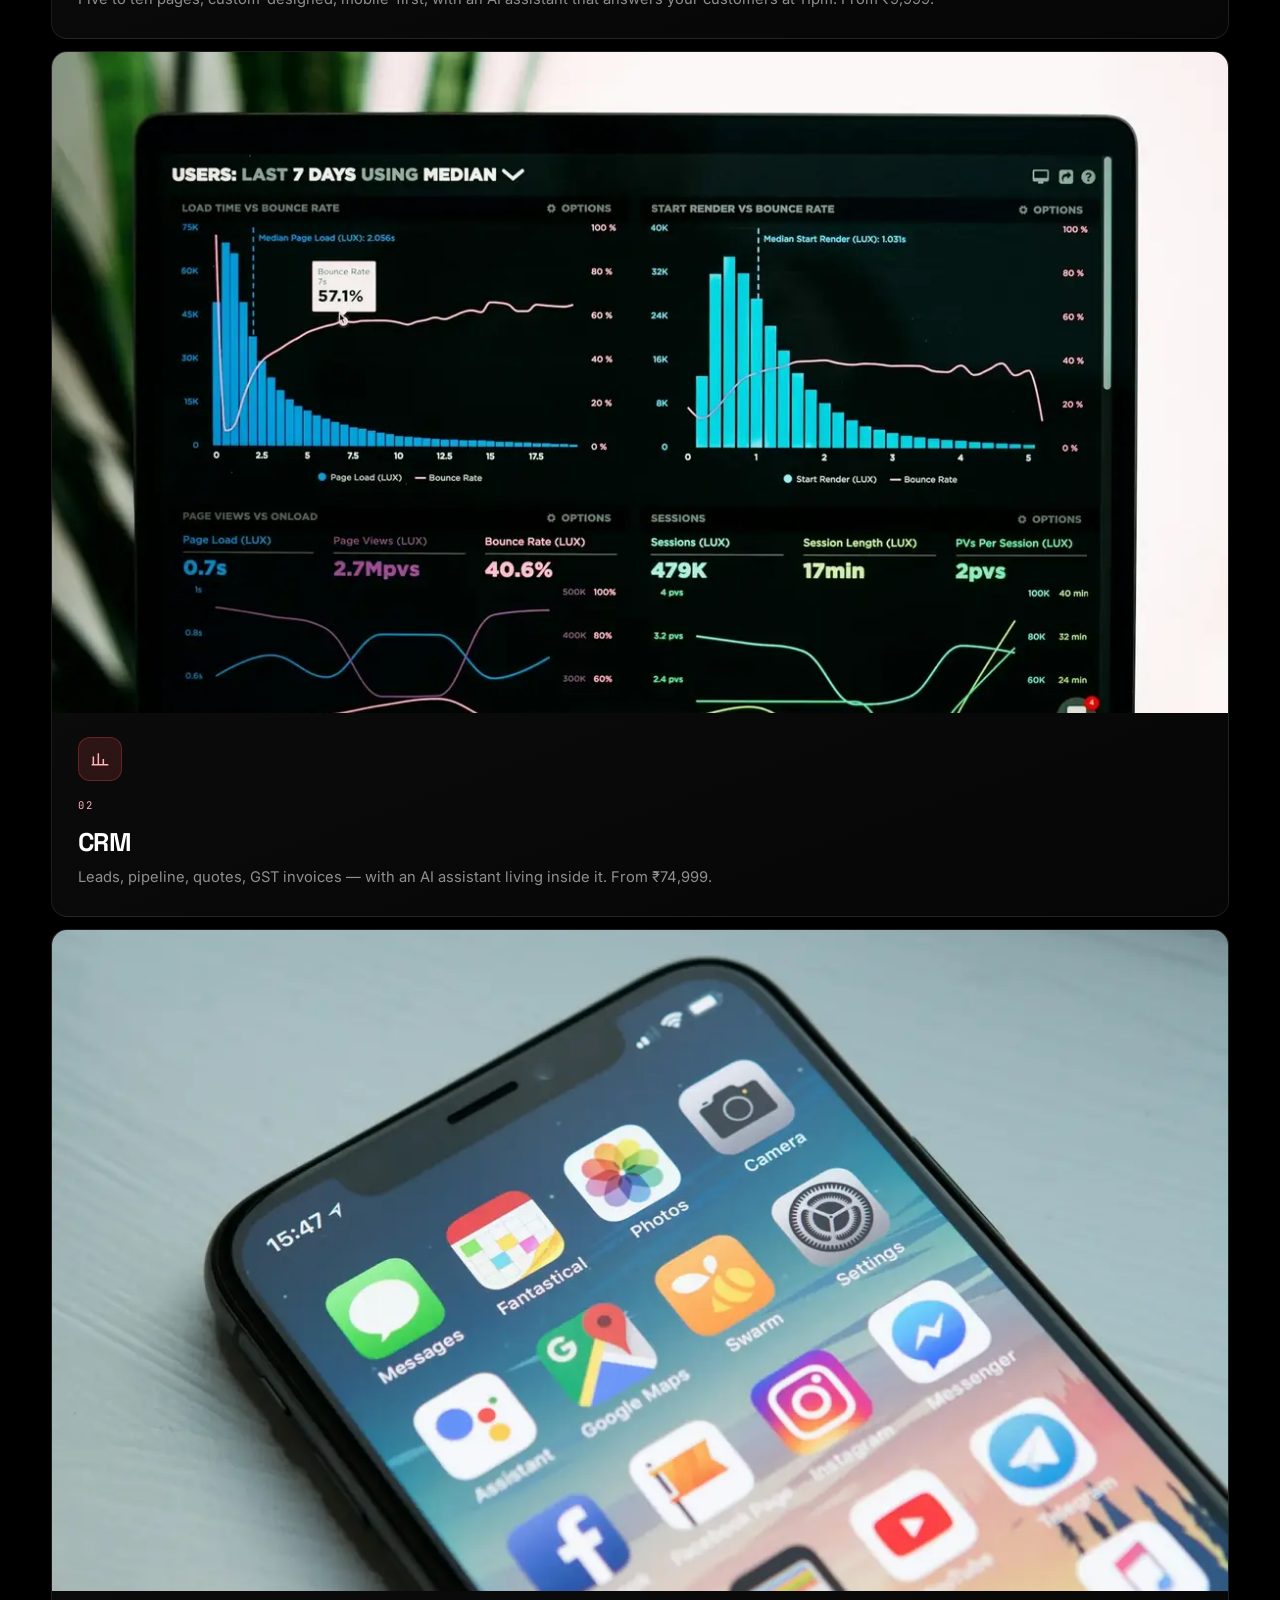
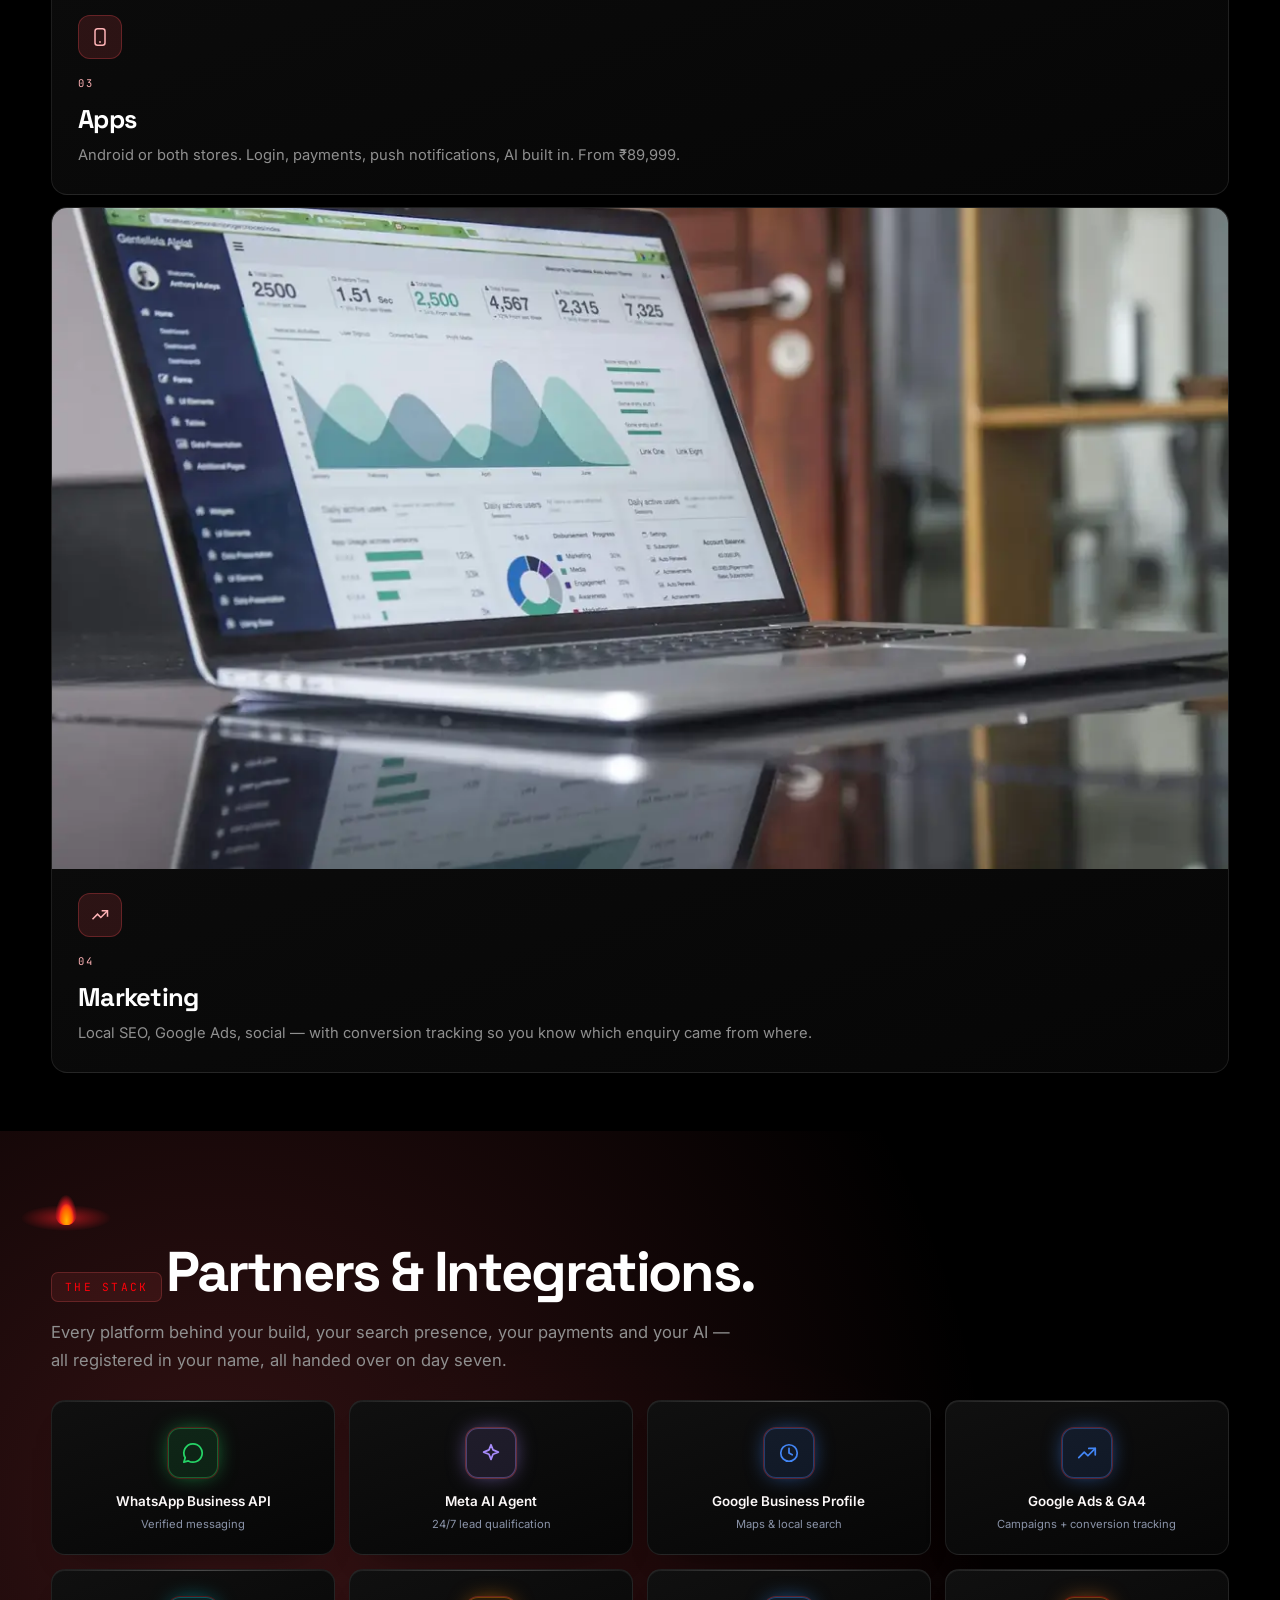
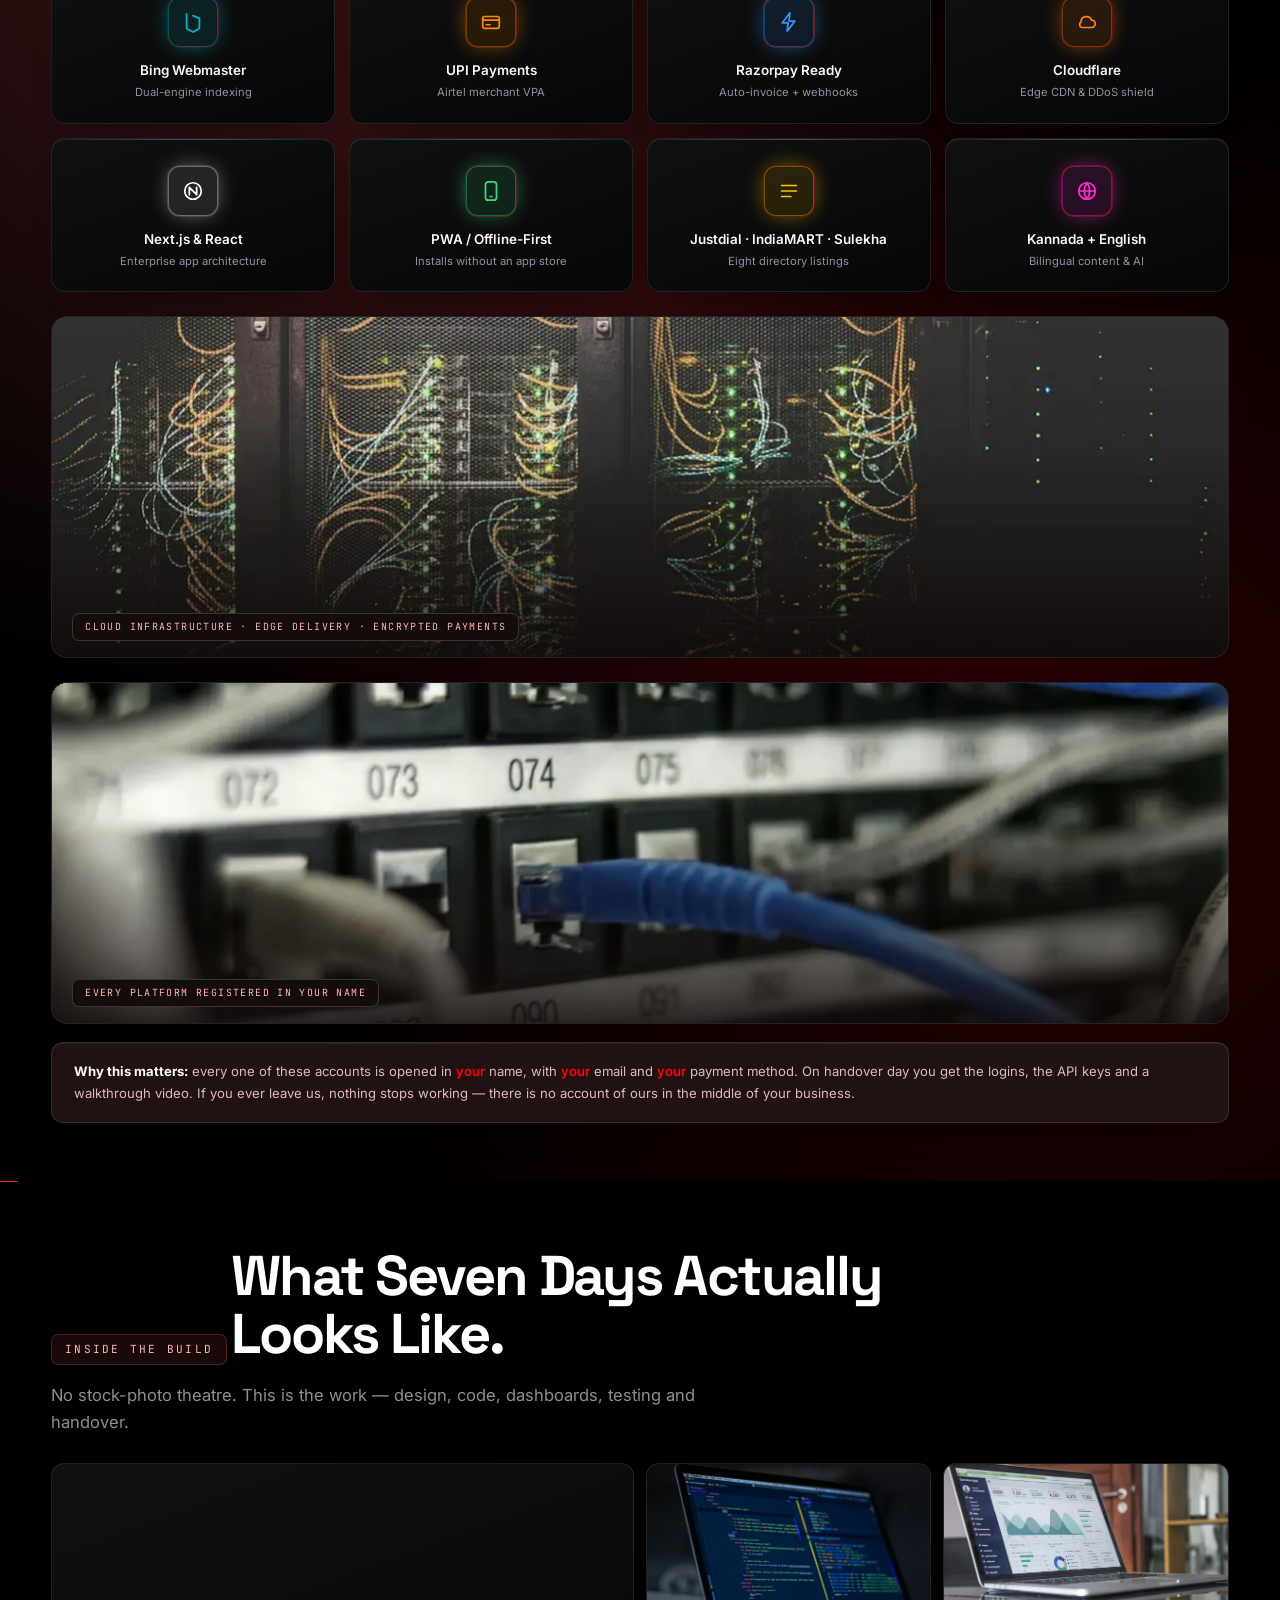
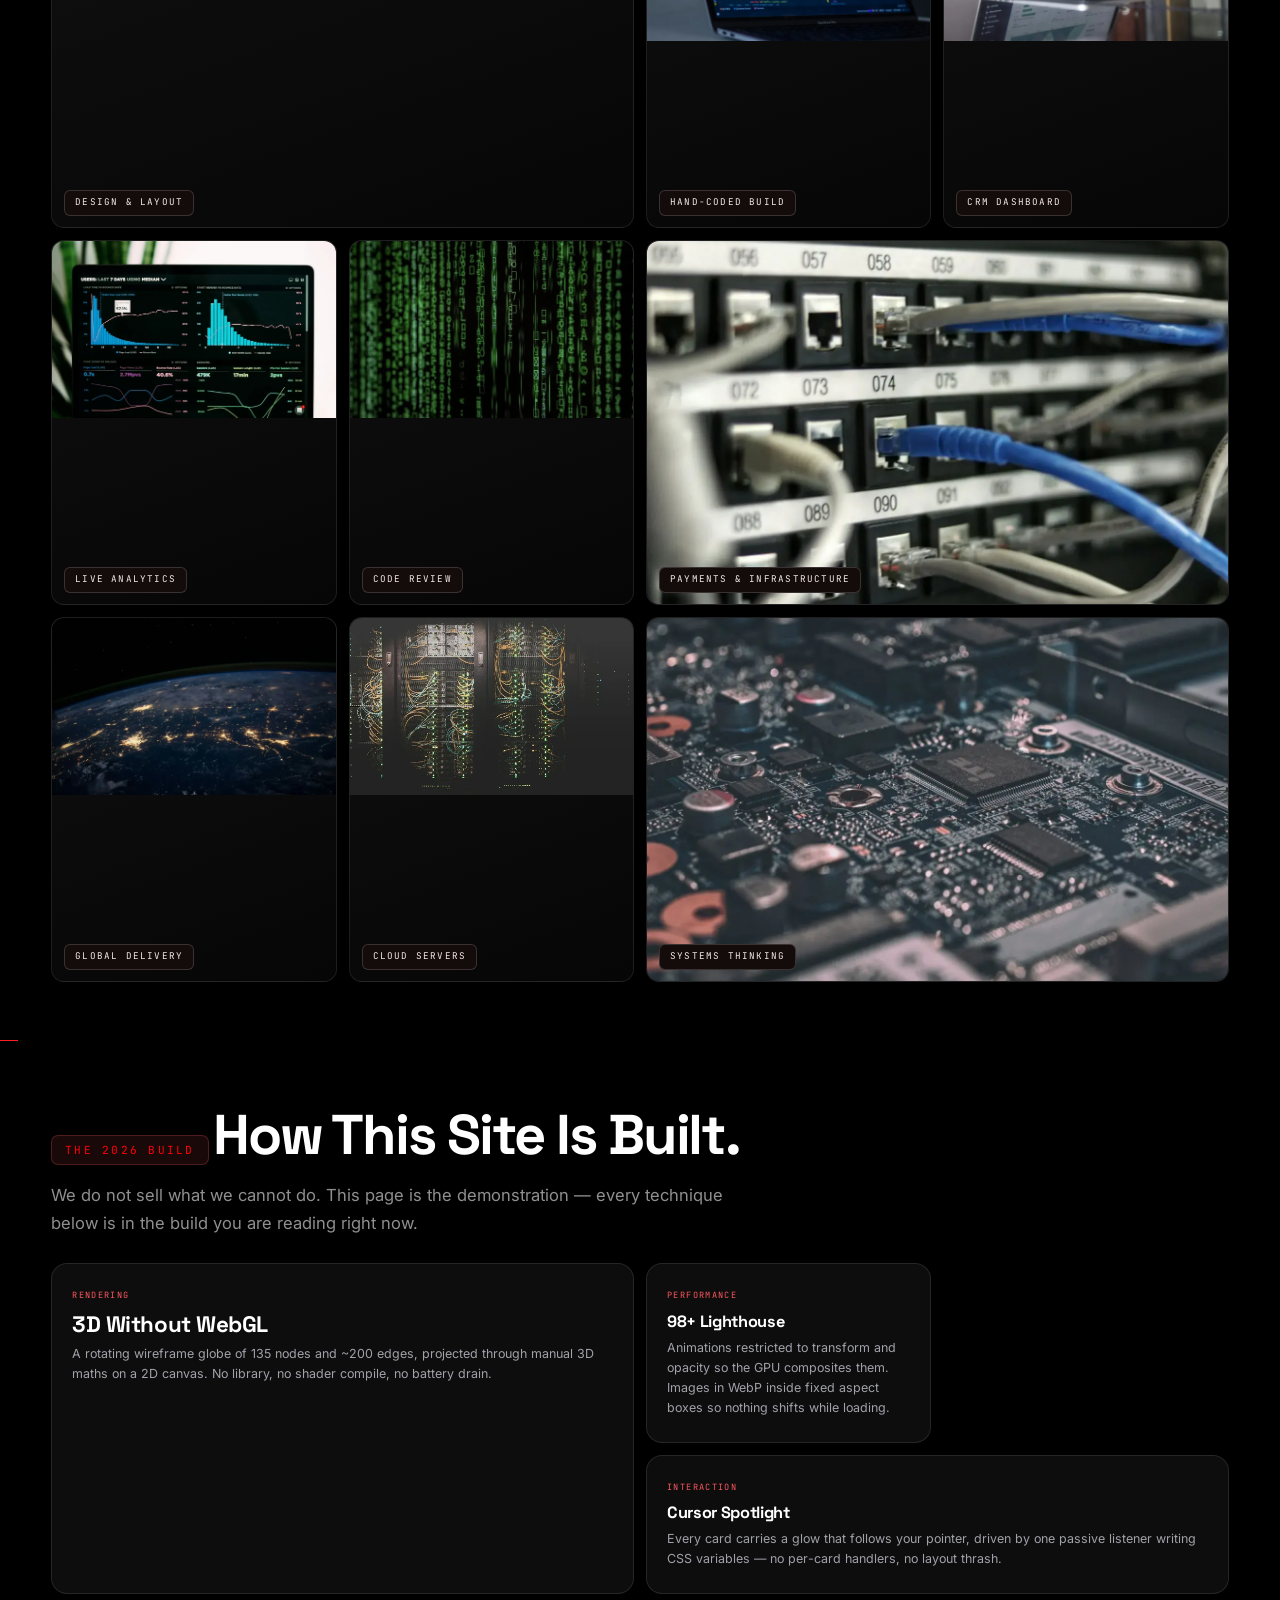
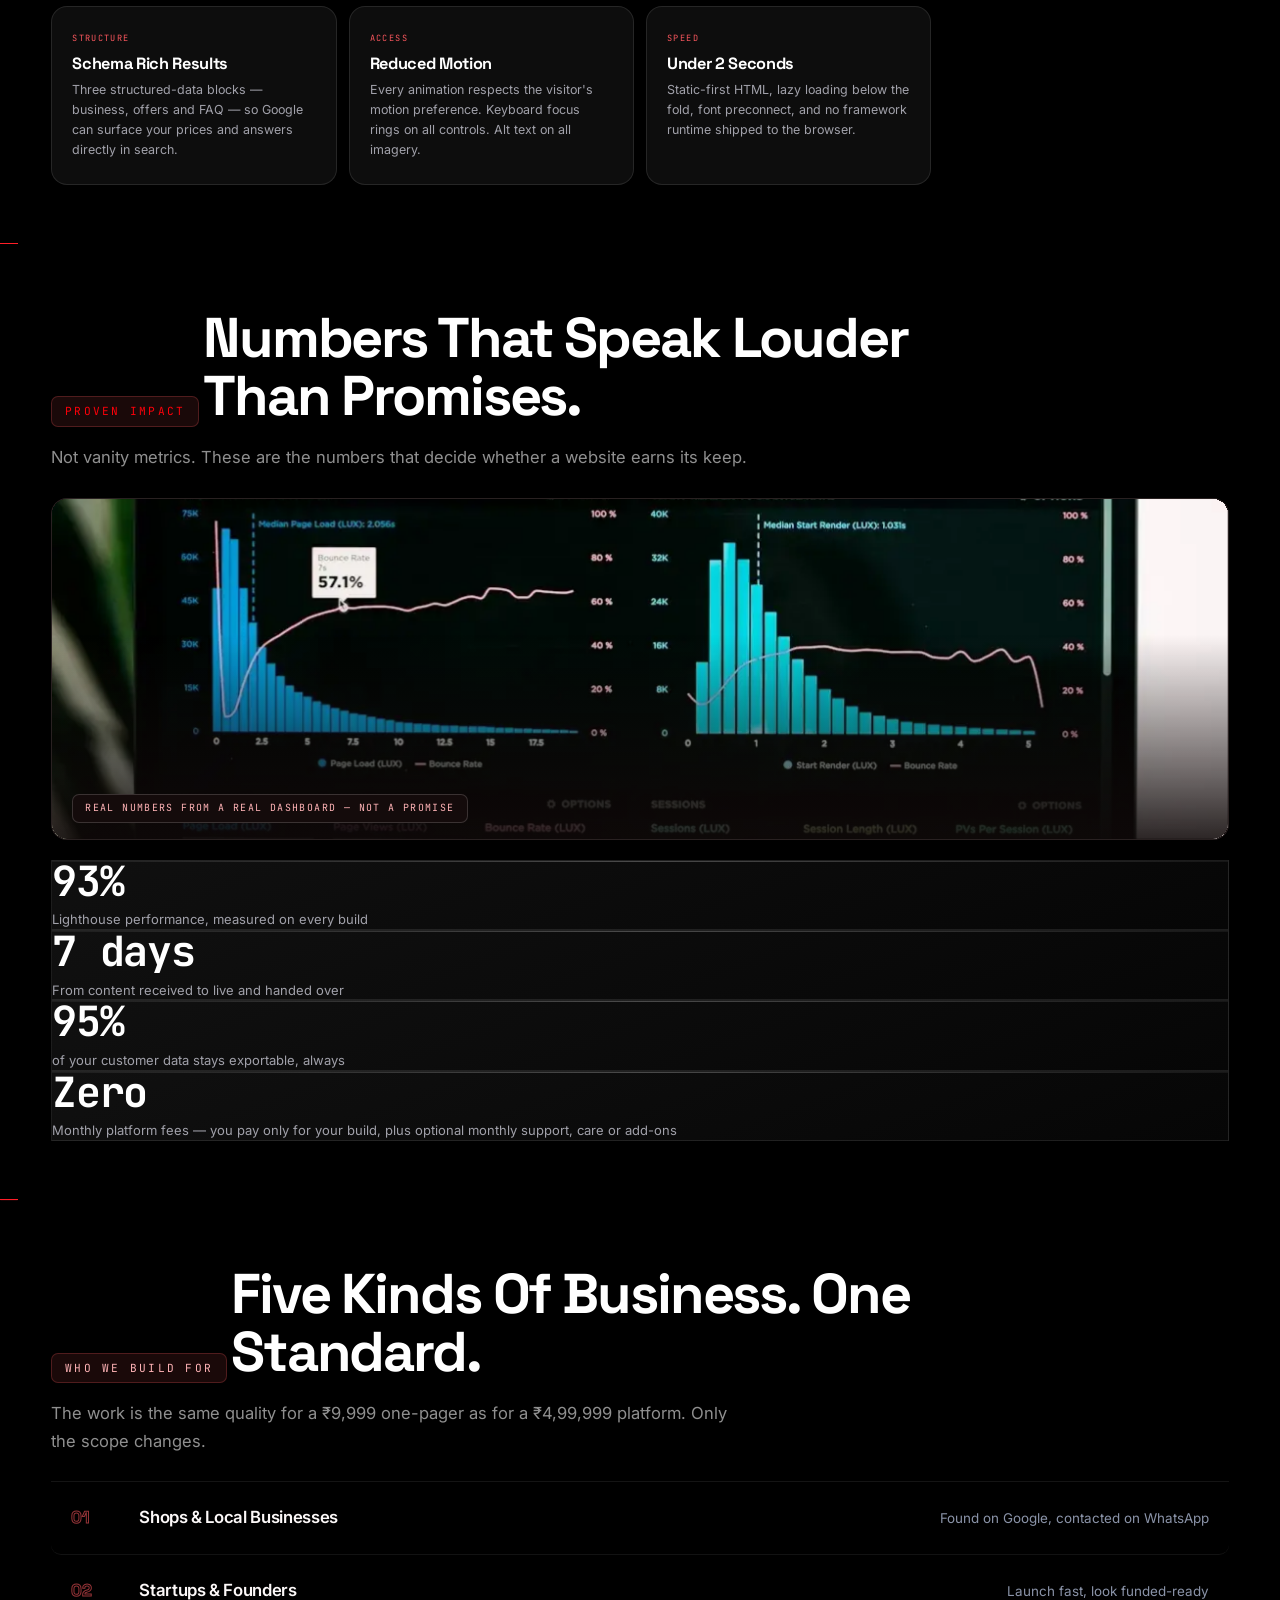
==== commit b355816e: "v96: cache-bust" ====
--- a/index.html
+++ b/index.html
@@ -21,8 +21,8 @@
 <link rel="preconnect" href="https://fonts.googleapis.com">
 <link rel="preconnect" href="https://fonts.gstatic.com" crossorigin>
 <link href="https://fonts.googleapis.com/css2?family=Space+Grotesk:wght@500;600;700&family=Inter:wght@400;500;600&family=JetBrains+Mono:wght@400;500&display=swap" rel="stylesheet">
-<link rel="stylesheet" href="assets/css/style.css?v=95">
-<link rel="stylesheet" href="assets/css/amoled.css?v=95">
+<link rel="stylesheet" href="assets/css/style.css?v=96">
+<link rel="stylesheet" href="assets/css/amoled.css?v=96">
 <script>document.documentElement.className+=" js";</script>
 <script type="application/ld+json">
 {
@@ -1528,7 +1528,7 @@
   <a class="m2" href="contact.html#enq">
     <svg viewBox="0 0 24 24"><path d="M13 2L4.5 13H11l-1 9 8.5-11H12z"/></svg>Get Discovery Quote</a>
 </div>
-<script src="assets/js/main.js?v=95" defer></script>
+<script src="assets/js/main.js?v=96" defer></script>
 <script>
 (function () {
   var el = document.getElementById('pfLoad');
@@ -1558,7 +1558,7 @@
   rv.forEach(function (n) { io.observe(n); });
 })();
 </script>
-<script src="pf-fx.js?v=95" defer></script>
-<script src="pf-motion.js?v=95" defer></script>
+<script src="pf-fx.js?v=96" defer></script>
+<script src="pf-motion.js?v=96" defer></script>
 </body>
 </html>
--- a/assets/css/amoled.css
+++ b/assets/css/amoled.css
@@ -4386,3 +4386,113 @@
   .botwrap { left: 12px !important; bottom: 196px !important; }
   .botwrap .botpanel { width: calc(100vw - 24px) !important; }
 }
+
+/* ==========================================================================
+   v96 — WHATSAPP MOVES LEFT, WITH GLOW AND BOUNCE
+   All three buttons now live in one column on the left. The glow is a
+   pseudo-element that scales and fades; the bounce is a translateY. Both are
+   composited, so neither costs a frame.
+   ========================================================================== */
+
+/* --- the column, all on the left ---------------------------------------- */
+.fab .fab-wa {
+  left: 14px !important;
+  right: auto !important;
+  bottom: 20px !important;
+}
+.fab .fab-price {
+  left: 14px !important;
+  right: auto !important;
+  bottom: 84px !important;
+}
+.fab .botbtn {
+  left: 14px !important;
+  right: auto !important;
+  bottom: 148px !important;
+}
+
+@media (max-width: 680px) {
+  .fab .fab-wa    { left: 12px !important; bottom: 78px !important; }
+  .fab .fab-price { left: 12px !important; bottom: 136px !important; }
+  .fab .botbtn    { left: 12px !important; bottom: 194px !important; }
+}
+
+/* --- glow: a ring that expands and fades, behind each button ------------ */
+.fab .fab-btn {
+  overflow: visible !important;
+  isolation: isolate;
+}
+.fab .fab-btn::before {
+  content: "";
+  position: absolute;
+  inset: -6px;
+  border-radius: 20px;
+  z-index: -1;
+  pointer-events: none;
+  animation: fabGlow 2.8s ease-in-out infinite;
+}
+@keyframes fabGlow {
+  0%, 100% { transform: scale(0.94); opacity: .35; }
+  50%      { transform: scale(1.10); opacity: .85; }
+}
+
+/* each button glows in its own colour */
+.fab .fab-wa::before {
+  background: radial-gradient(circle, rgba(37,211,102,.85) 0%, rgba(37,211,102,.25) 48%, transparent 72%);
+}
+.fab .fab-price::before {
+  background: radial-gradient(circle, rgba(34,197,94,.8) 0%, rgba(34,197,94,.22) 48%, transparent 72%);
+  animation-delay: .5s;
+}
+.fab .botbtn::before {
+  background: radial-gradient(circle, rgba(255,30,39,.85) 0%, rgba(255,30,39,.25) 48%, transparent 72%);
+  animation-delay: 1s;
+}
+
+/* --- bounce ------------------------------------------------------------- */
+.fab .fab-btn {
+  animation: fabBounce 2.4s cubic-bezier(.28,.84,.42,1) infinite;
+  transform-origin: 50% 100%;
+}
+.fab .fab-wa    { animation-delay: 0s; }
+.fab .fab-price { animation-delay: .35s; }
+.fab .botbtn    { animation-delay: .7s; }
+
+@keyframes fabBounce {
+  0%, 62%, 100% { transform: translateY(0)     scale(1); }
+  12%           { transform: translateY(-7px)  scale(1.02); }
+  28%           { transform: translateY(0)     scale(.99); }
+  40%           { transform: translateY(-3px)  scale(1.01); }
+  52%           { transform: translateY(0)     scale(1); }
+}
+
+/* hover wins over the bounce so the button feels responsive */
+@media (hover: hover) {
+  .fab .fab-btn:hover {
+    animation-play-state: paused;
+    transform: translateY(-3px) scale(1.07) !important;
+  }
+}
+.fab .fab-btn:active {
+  animation-play-state: paused;
+  transform: scale(.92) !important;
+}
+
+/* the assistant panel now sits above a three-high column */
+.botwrap {
+  left: 14px !important;
+  right: auto !important;
+  bottom: 212px !important;
+}
+@media (max-width: 680px) {
+  .botwrap { left: 12px !important; bottom: 258px !important; }
+}
+
+/* respect reduced motion */
+@media (prefers-reduced-motion: reduce) {
+  .fab .fab-btn,
+  .fab .fab-btn::before {
+    animation: none !important;
+  }
+  .fab .fab-btn::before { opacity: .4; }
+}
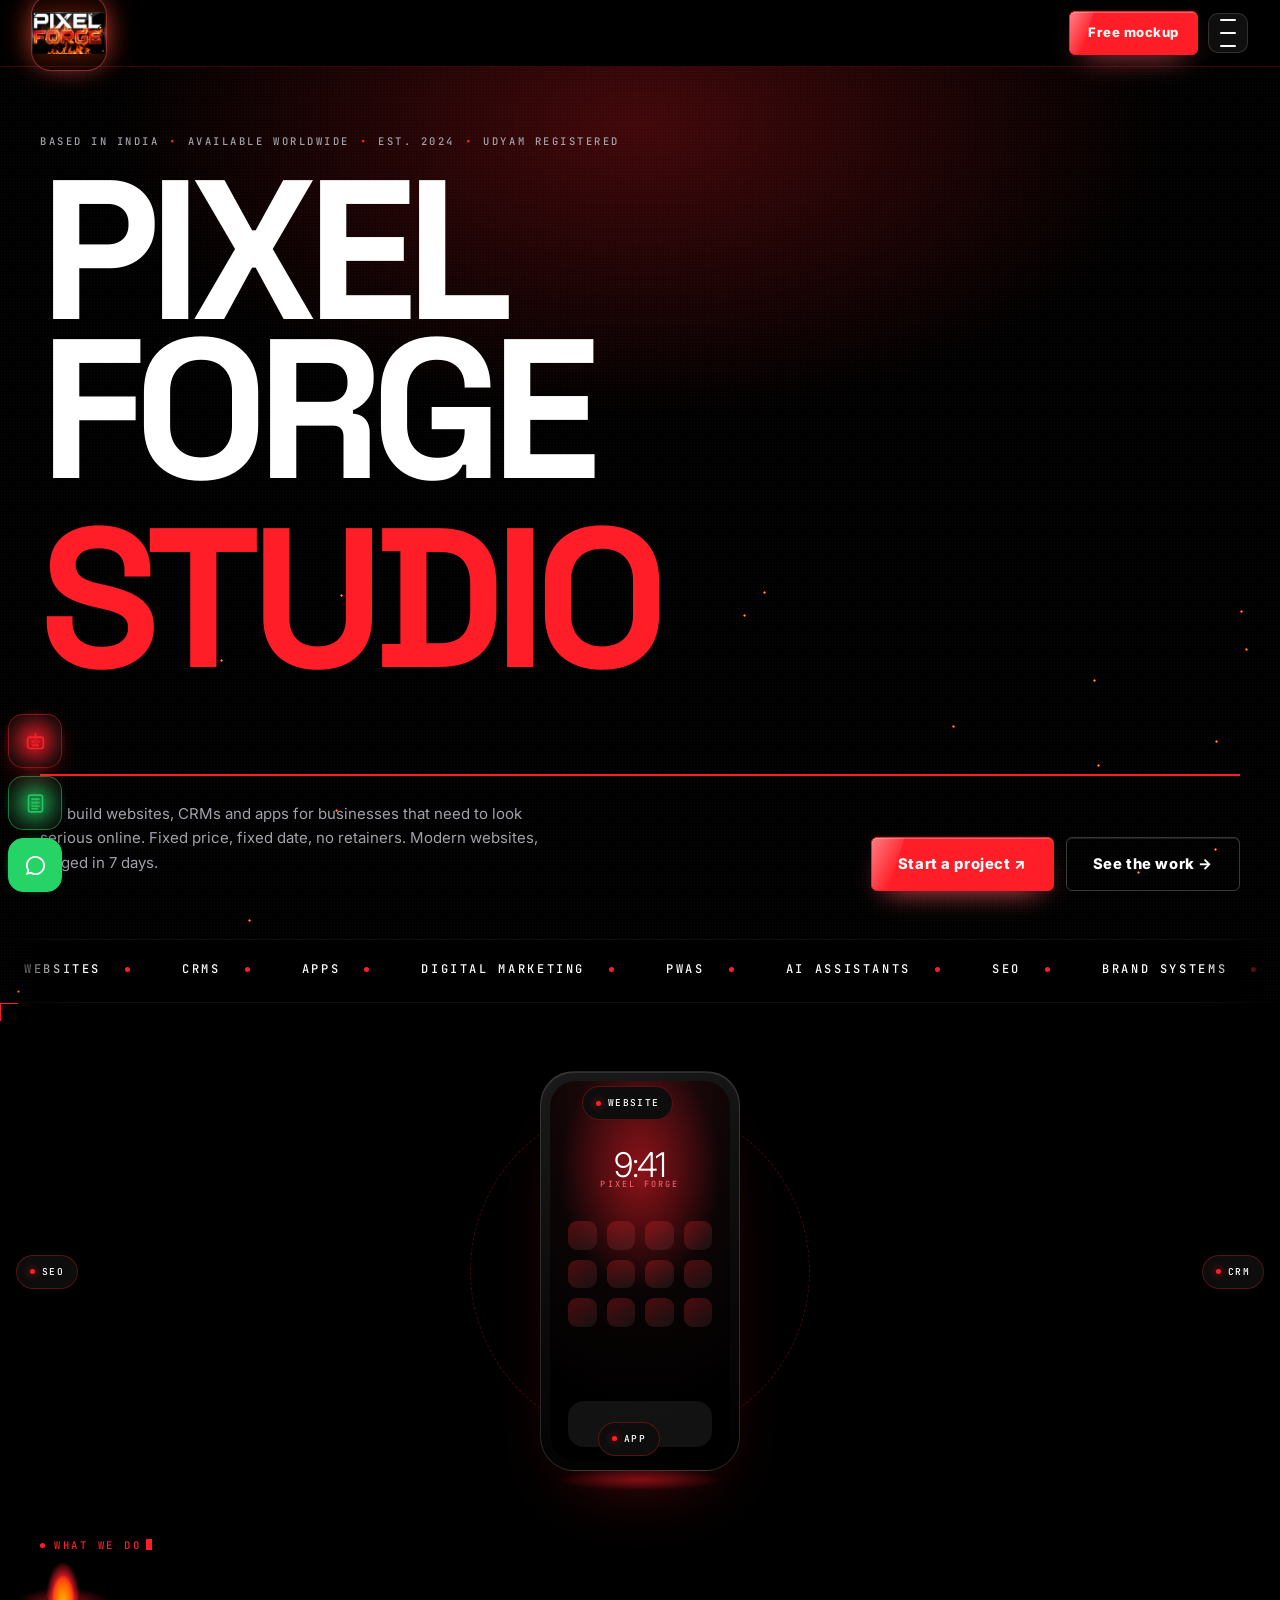
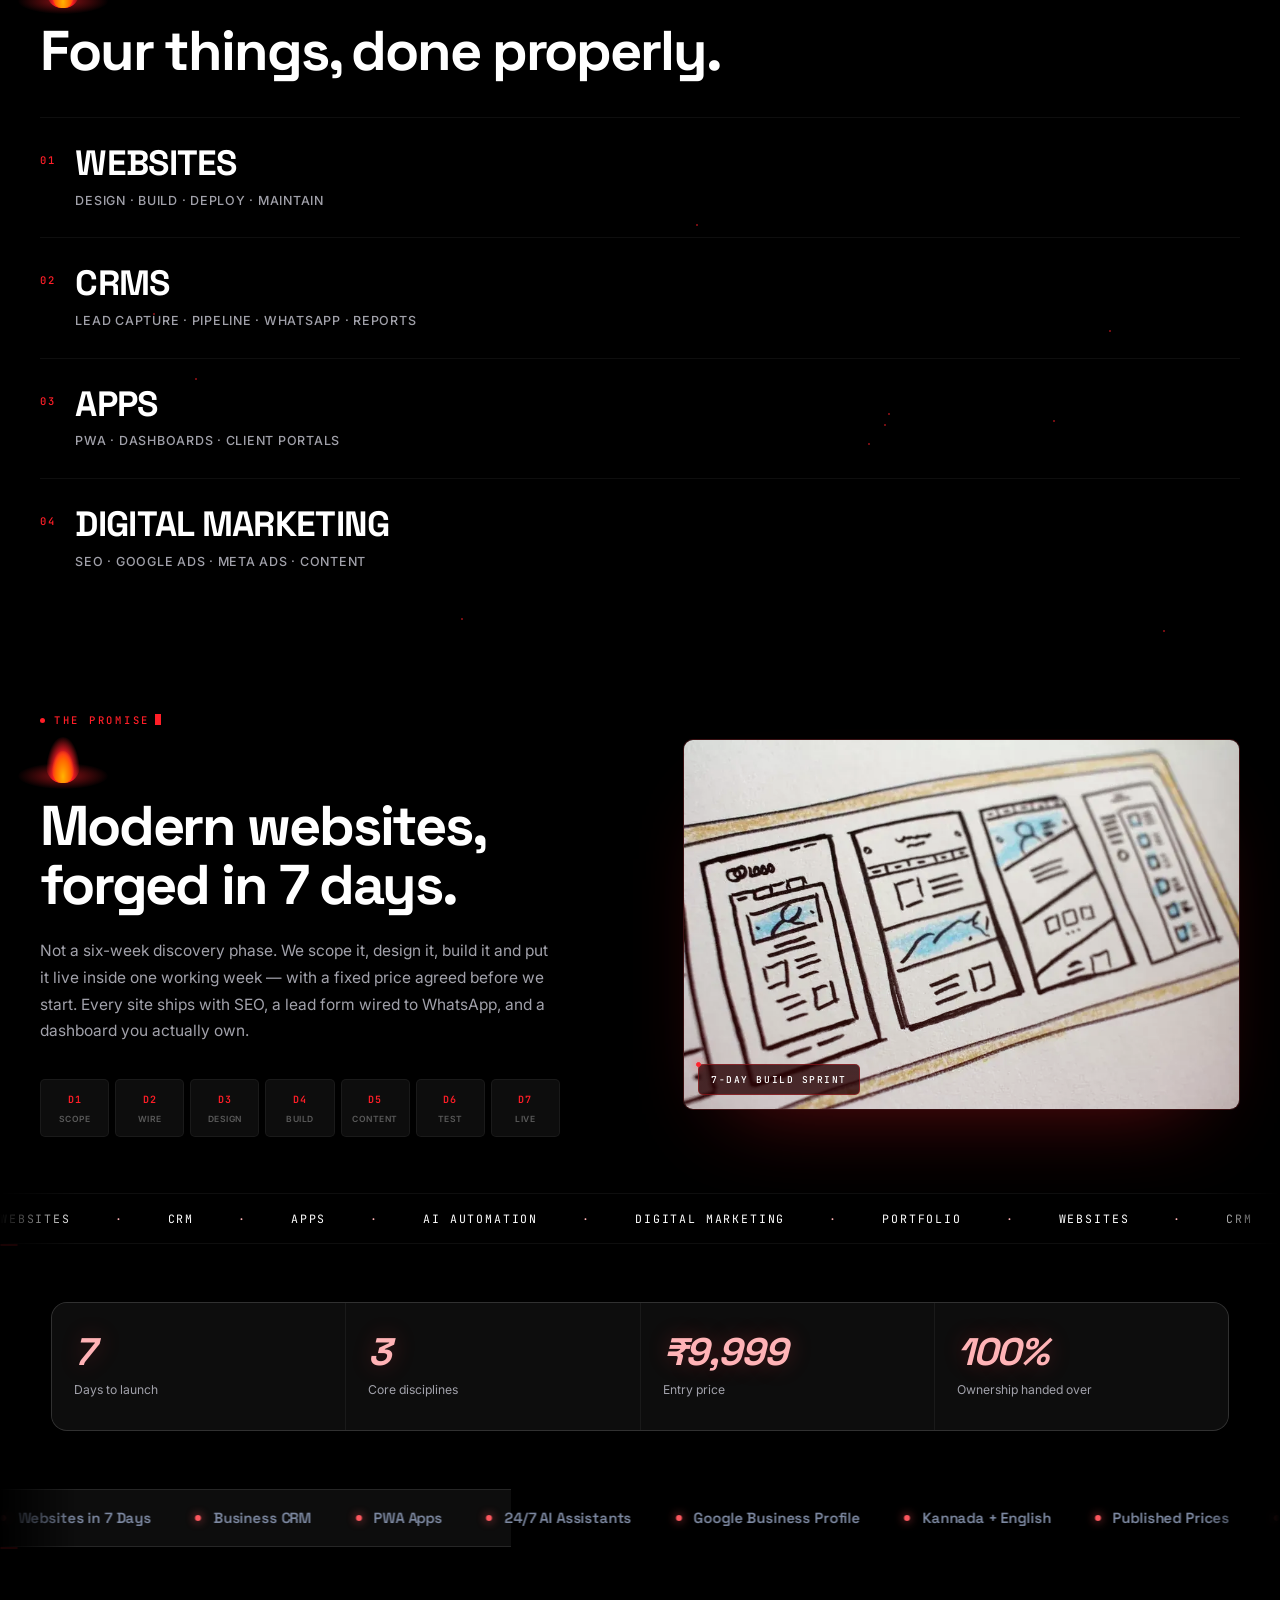
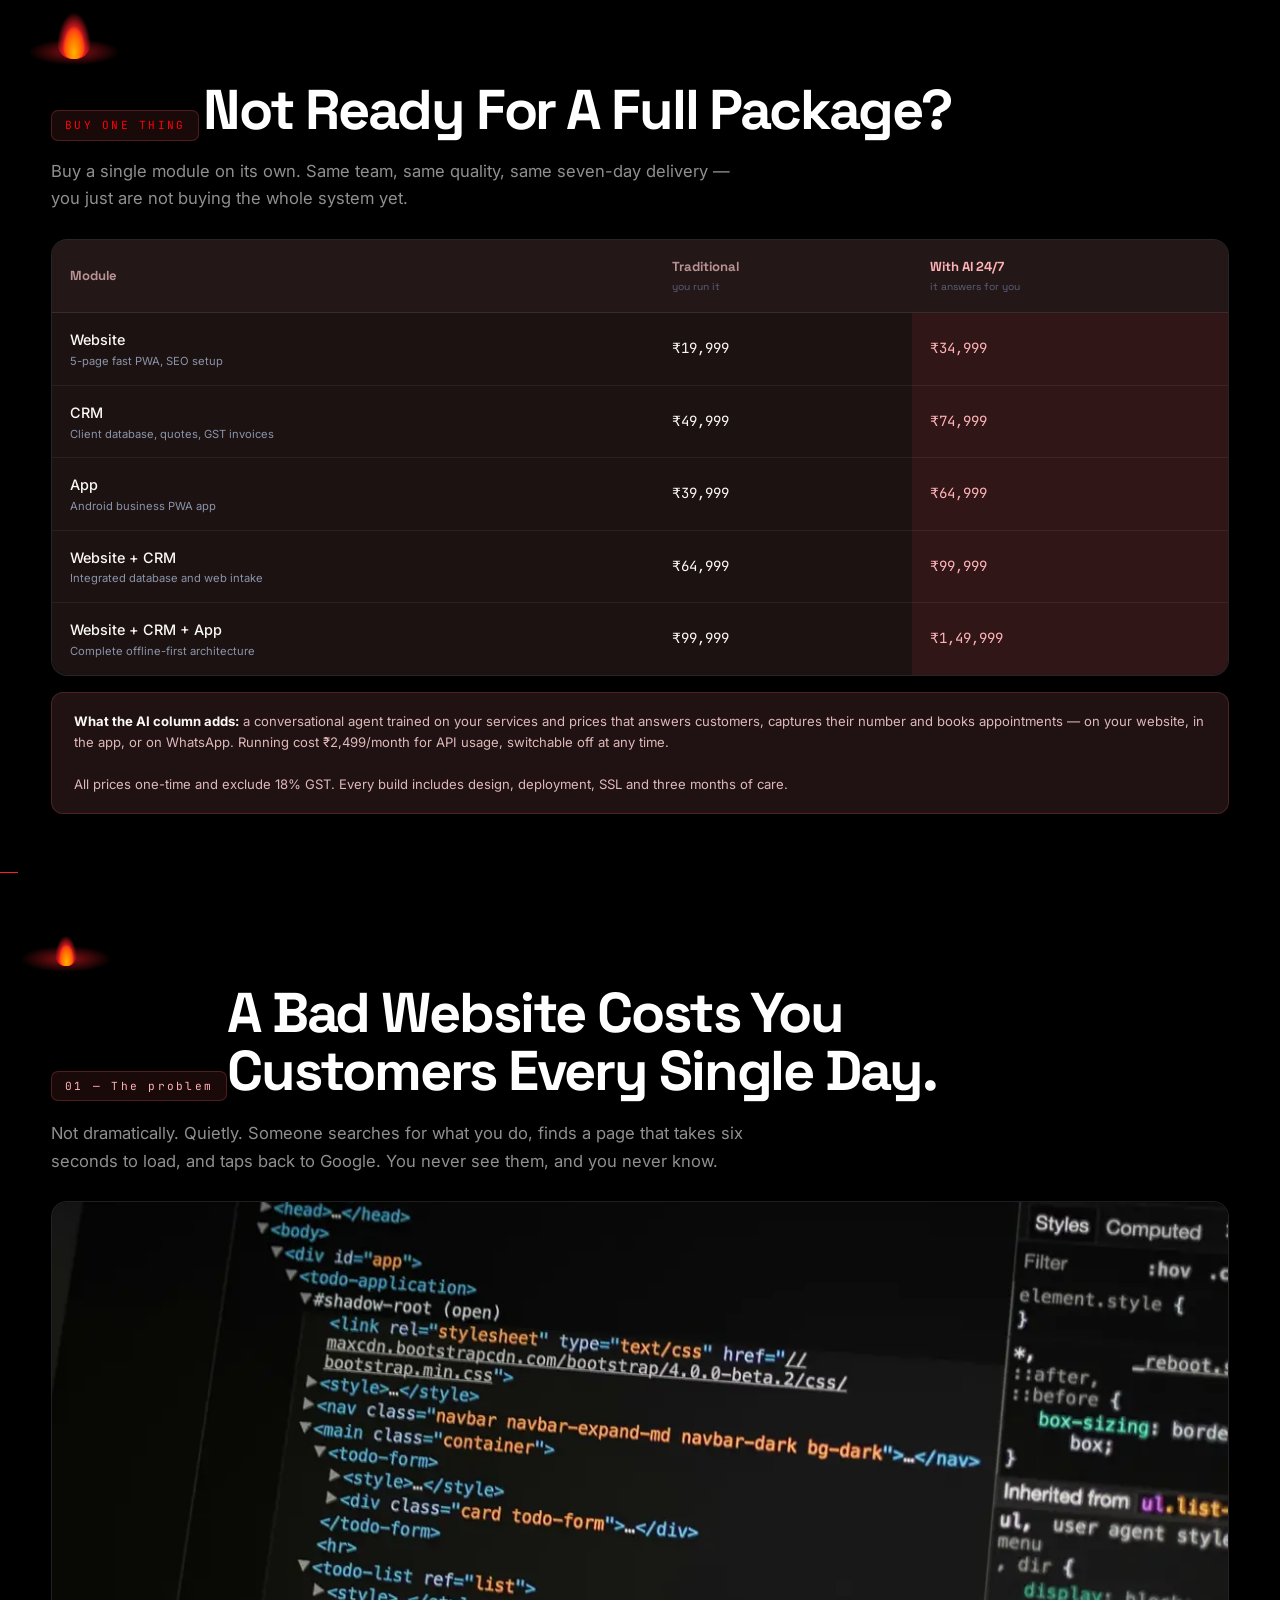
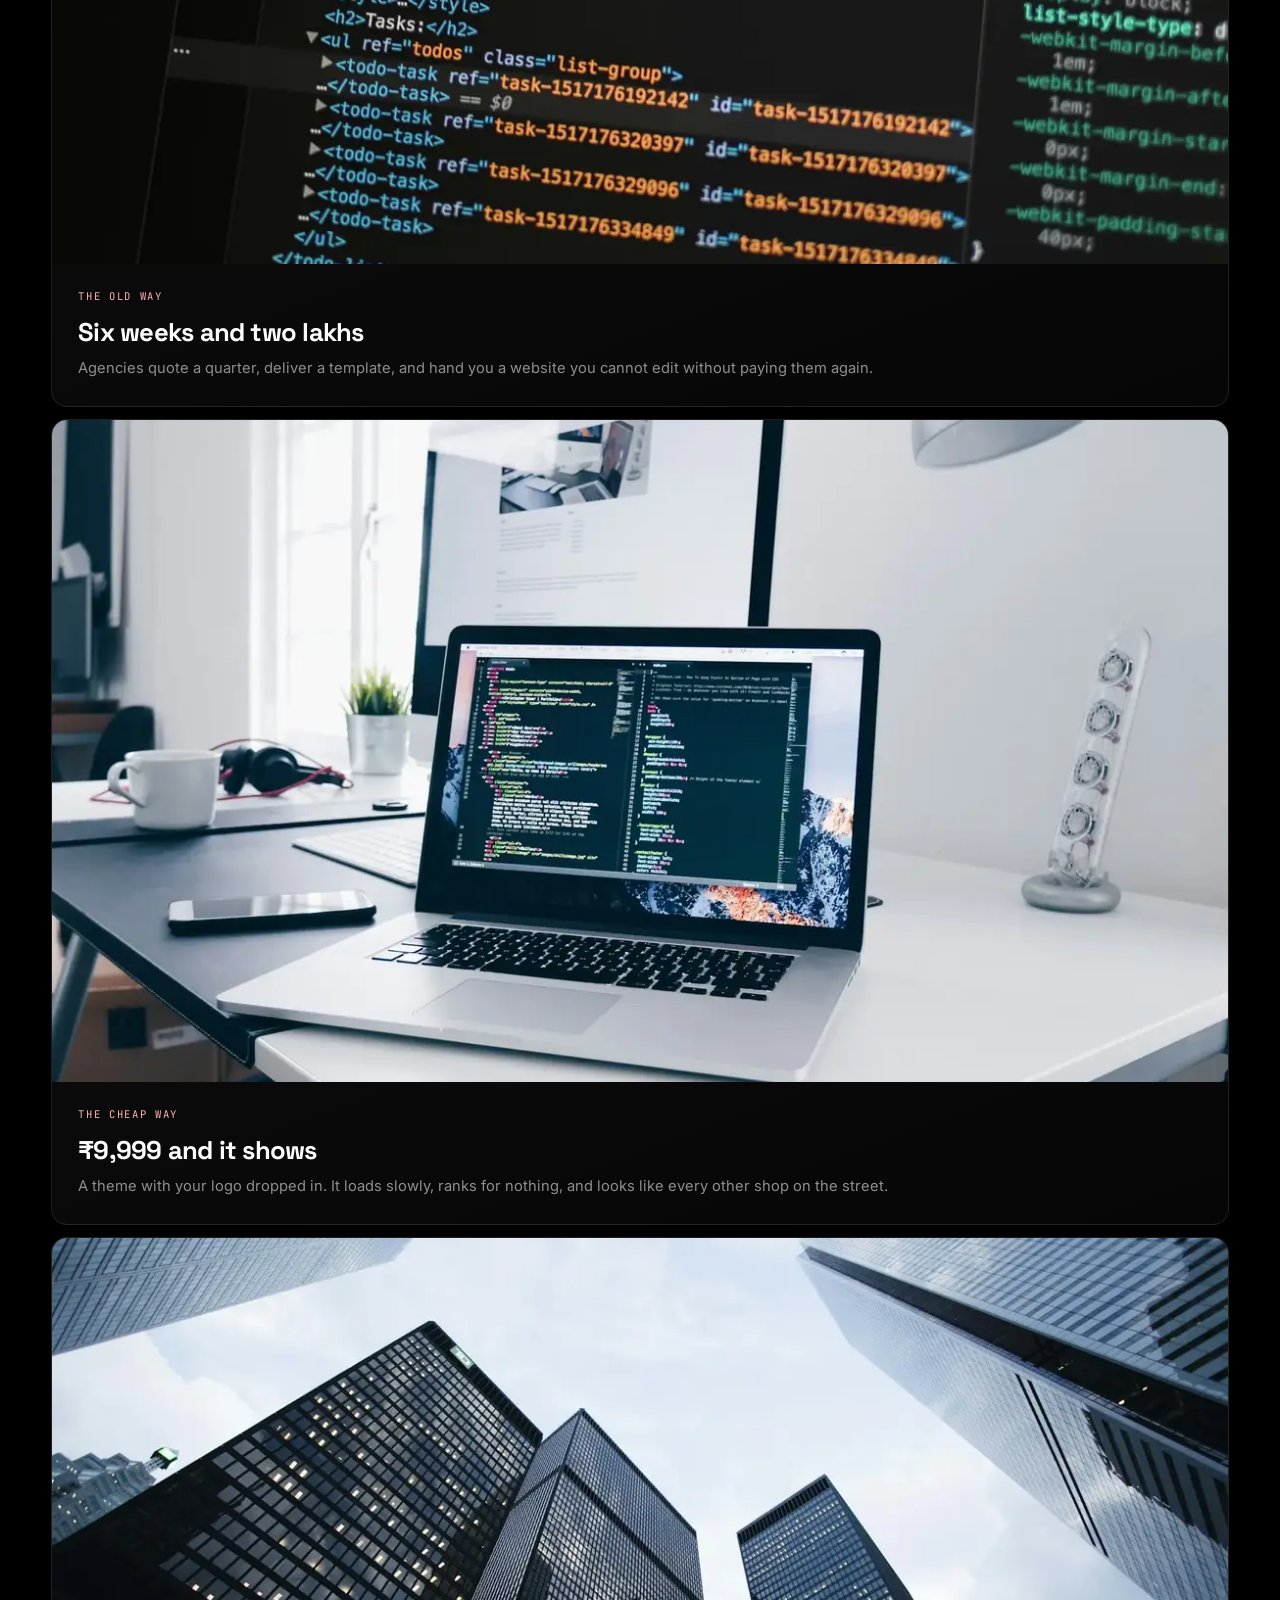
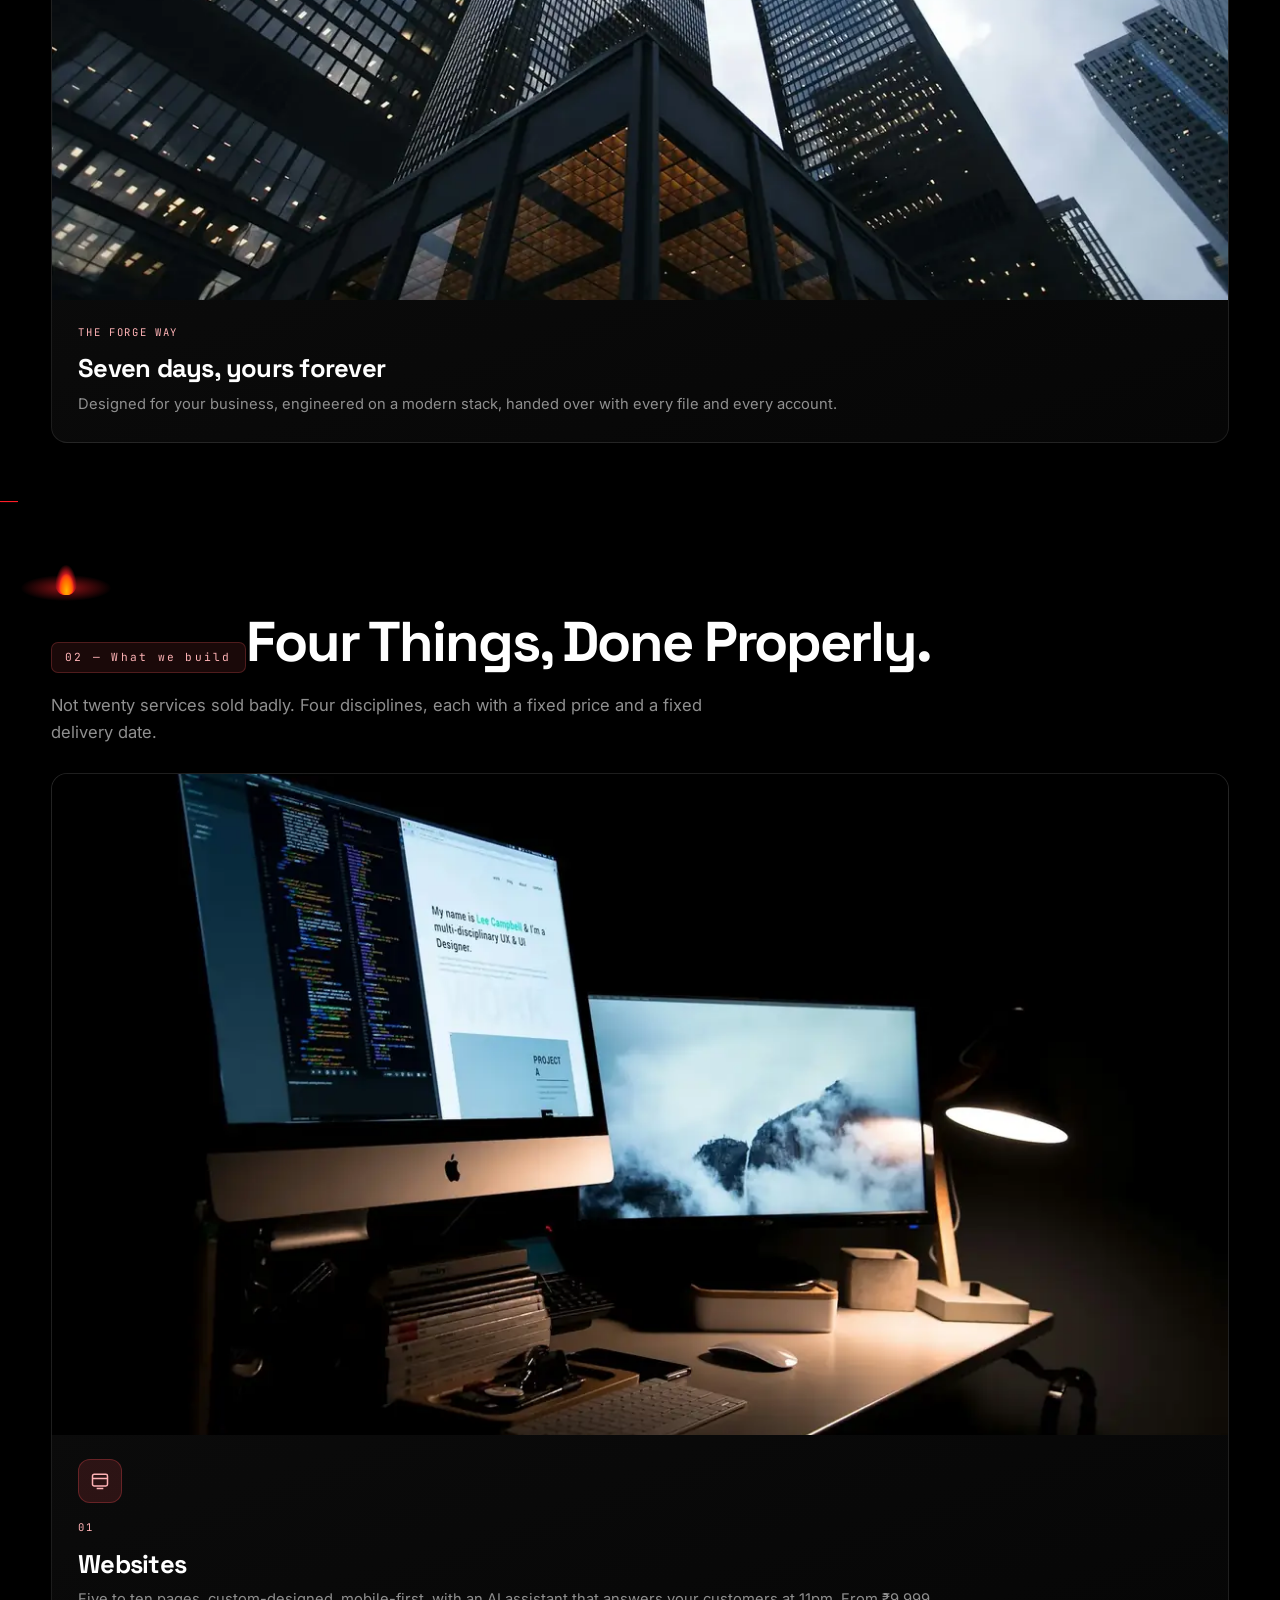
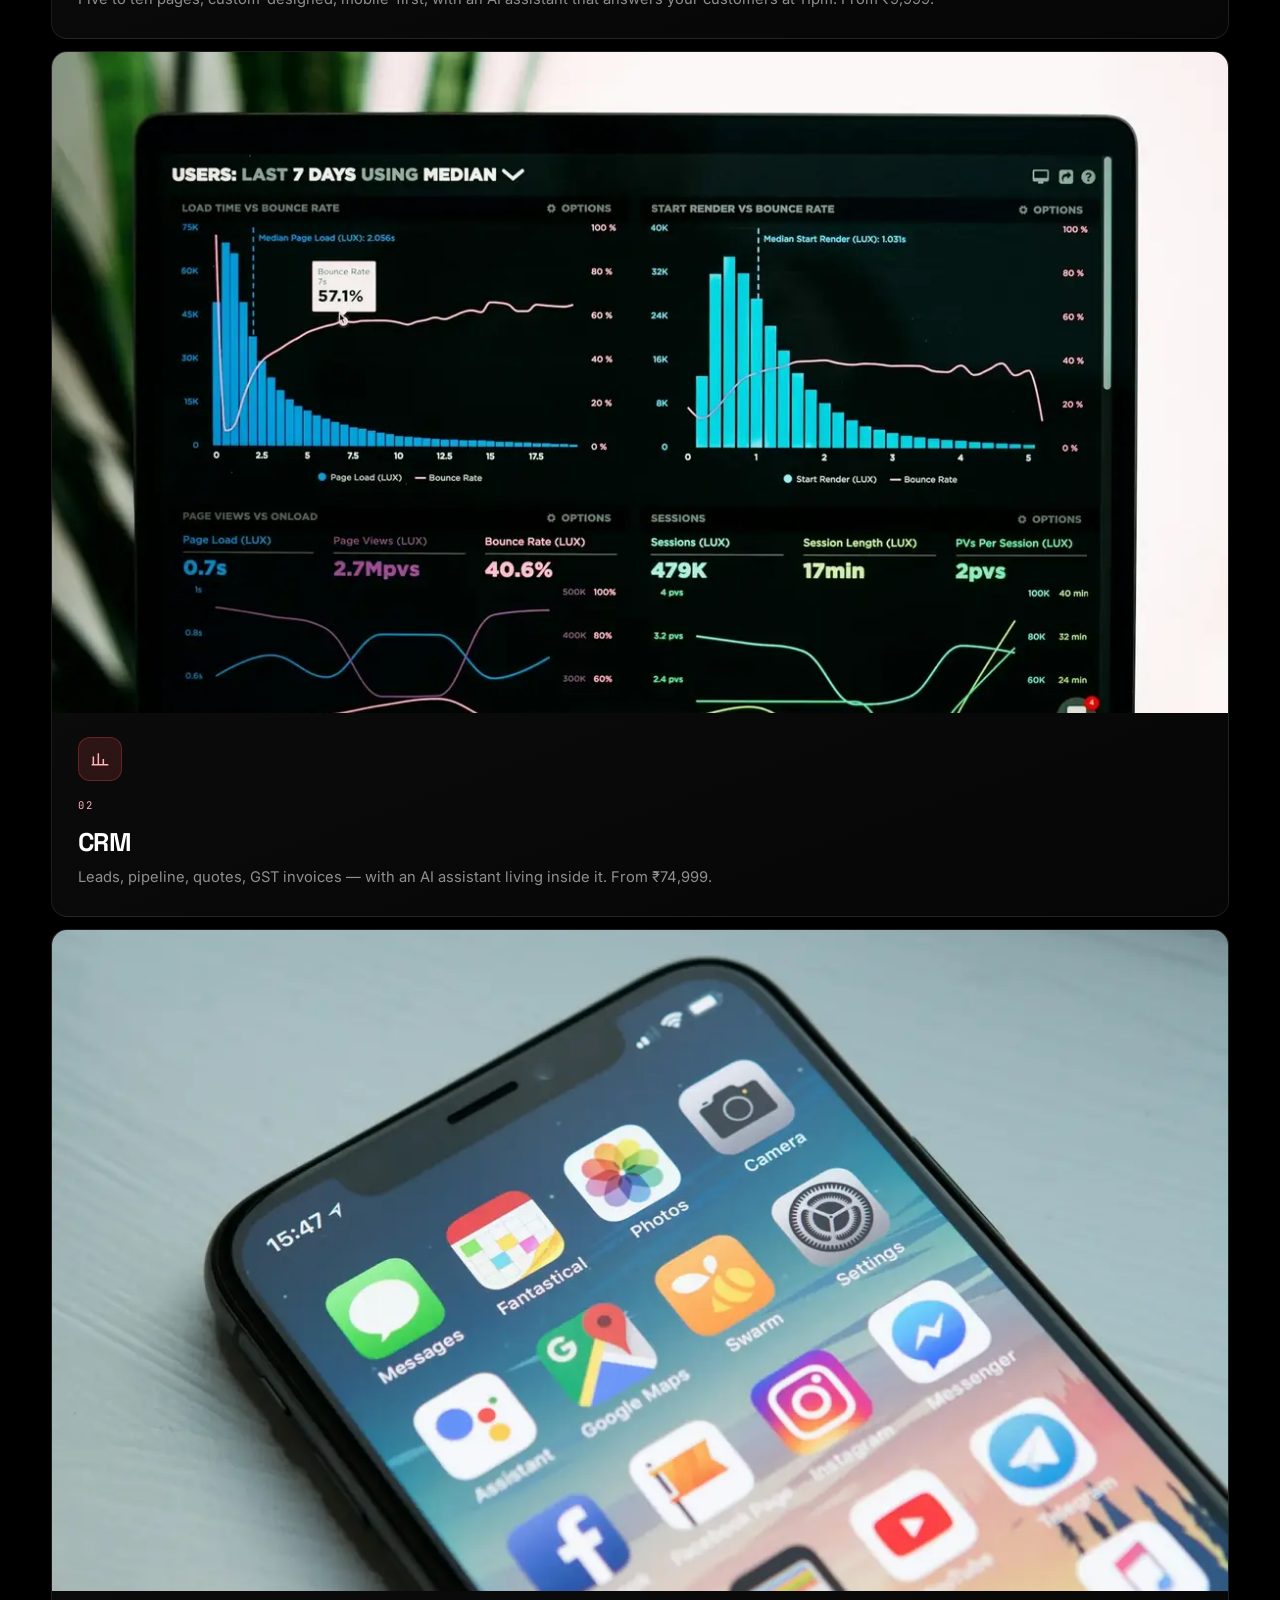
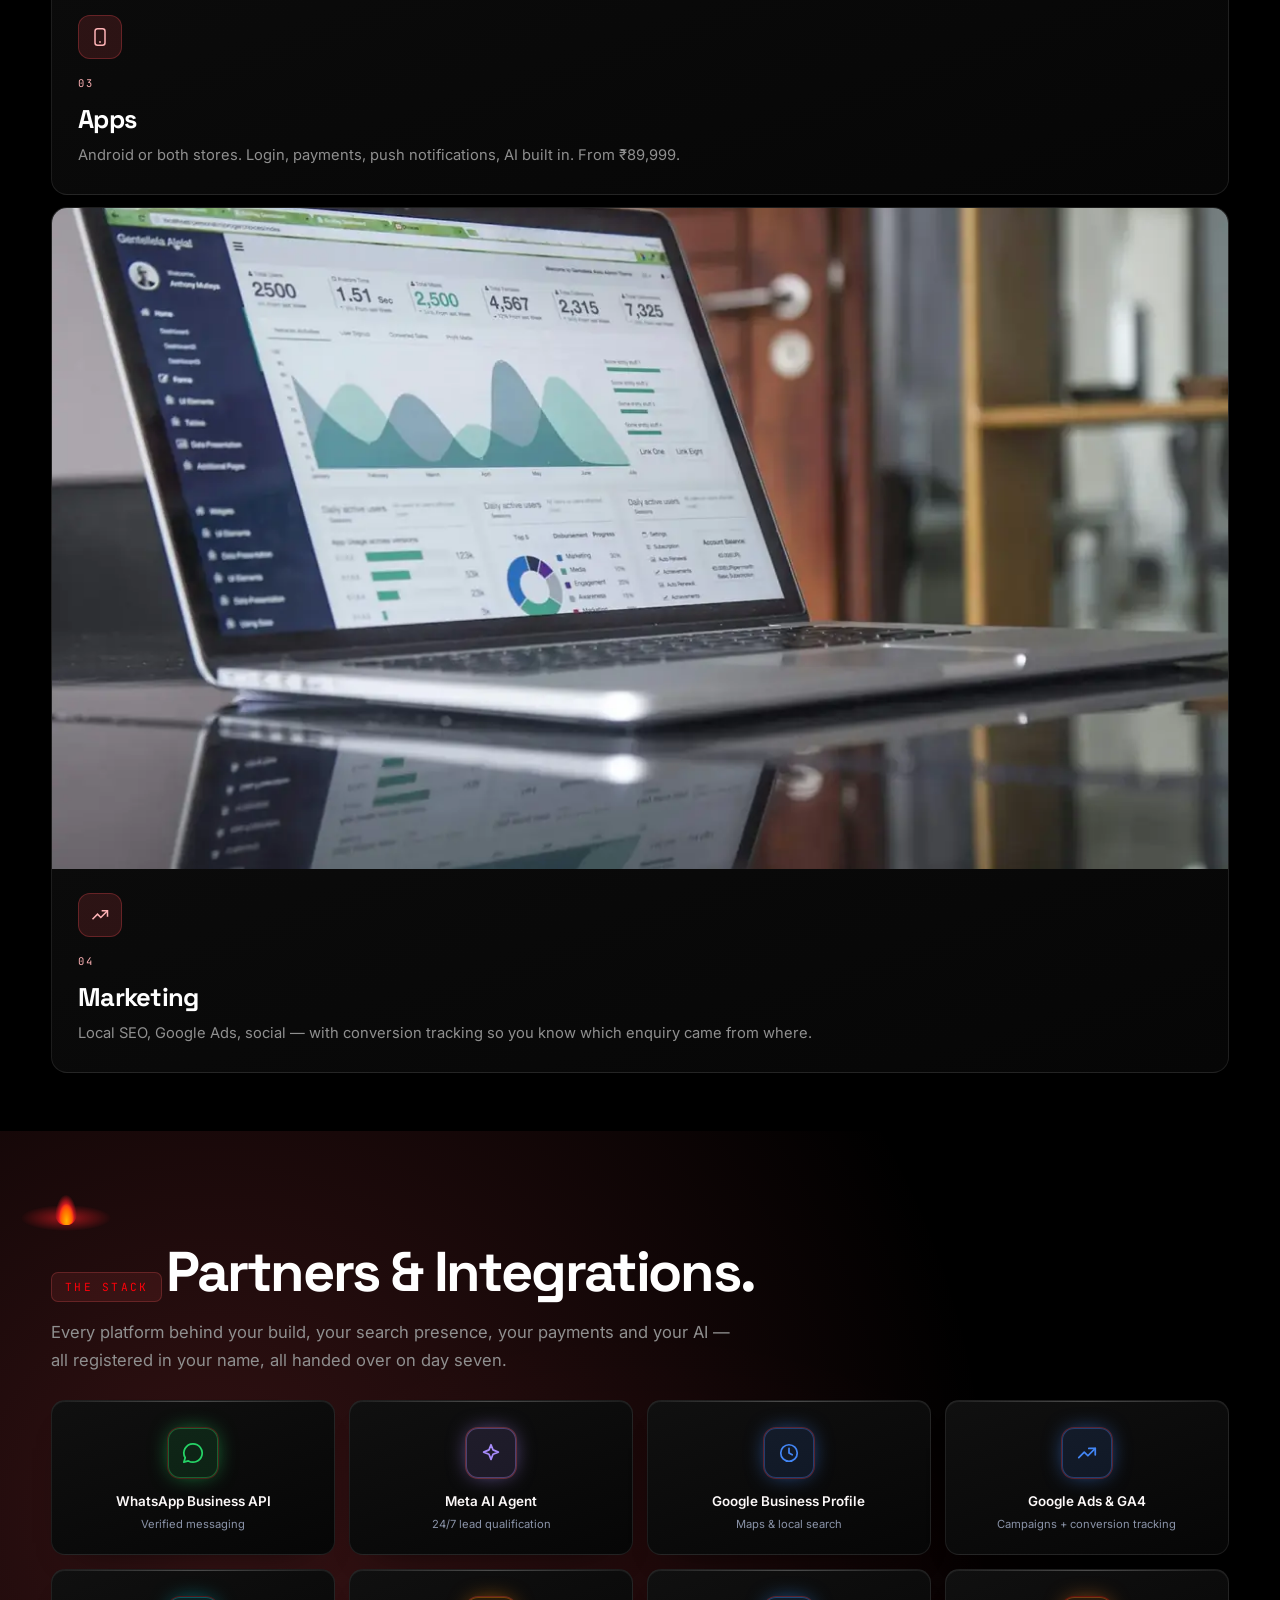
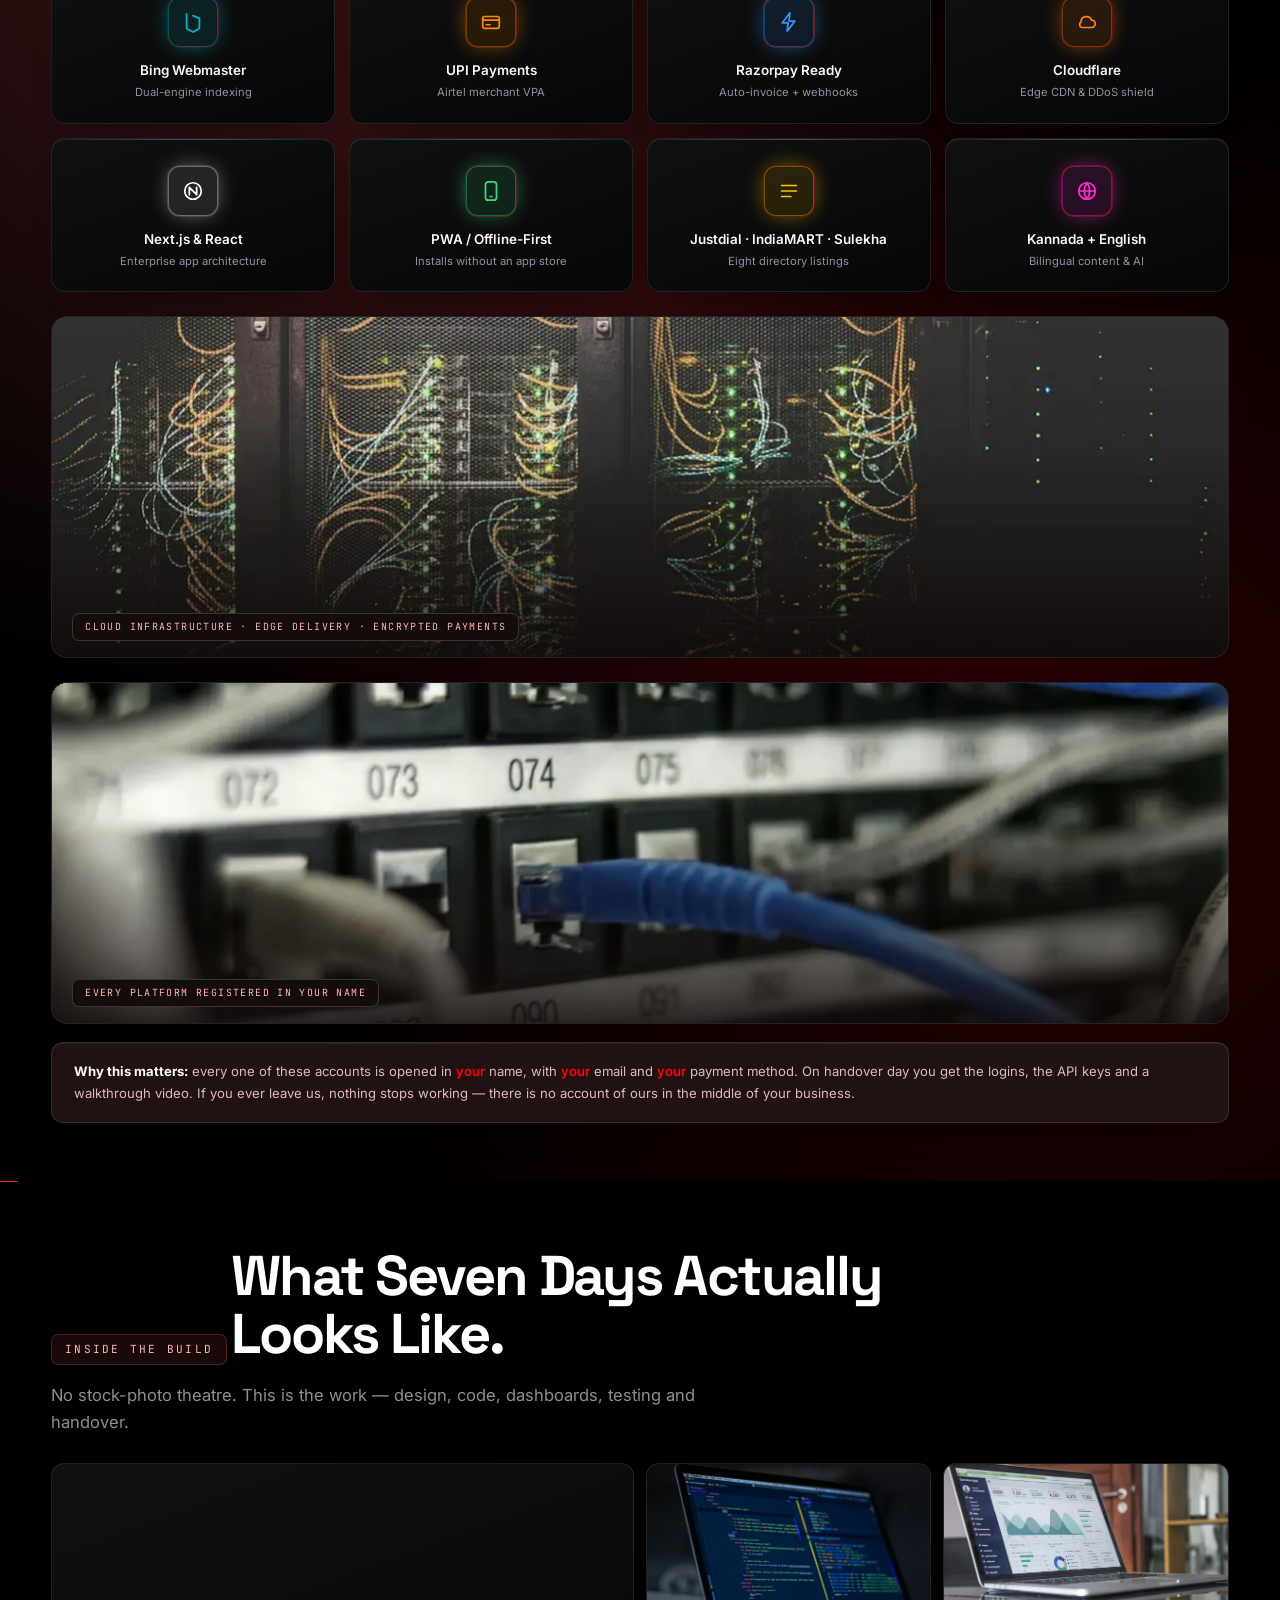
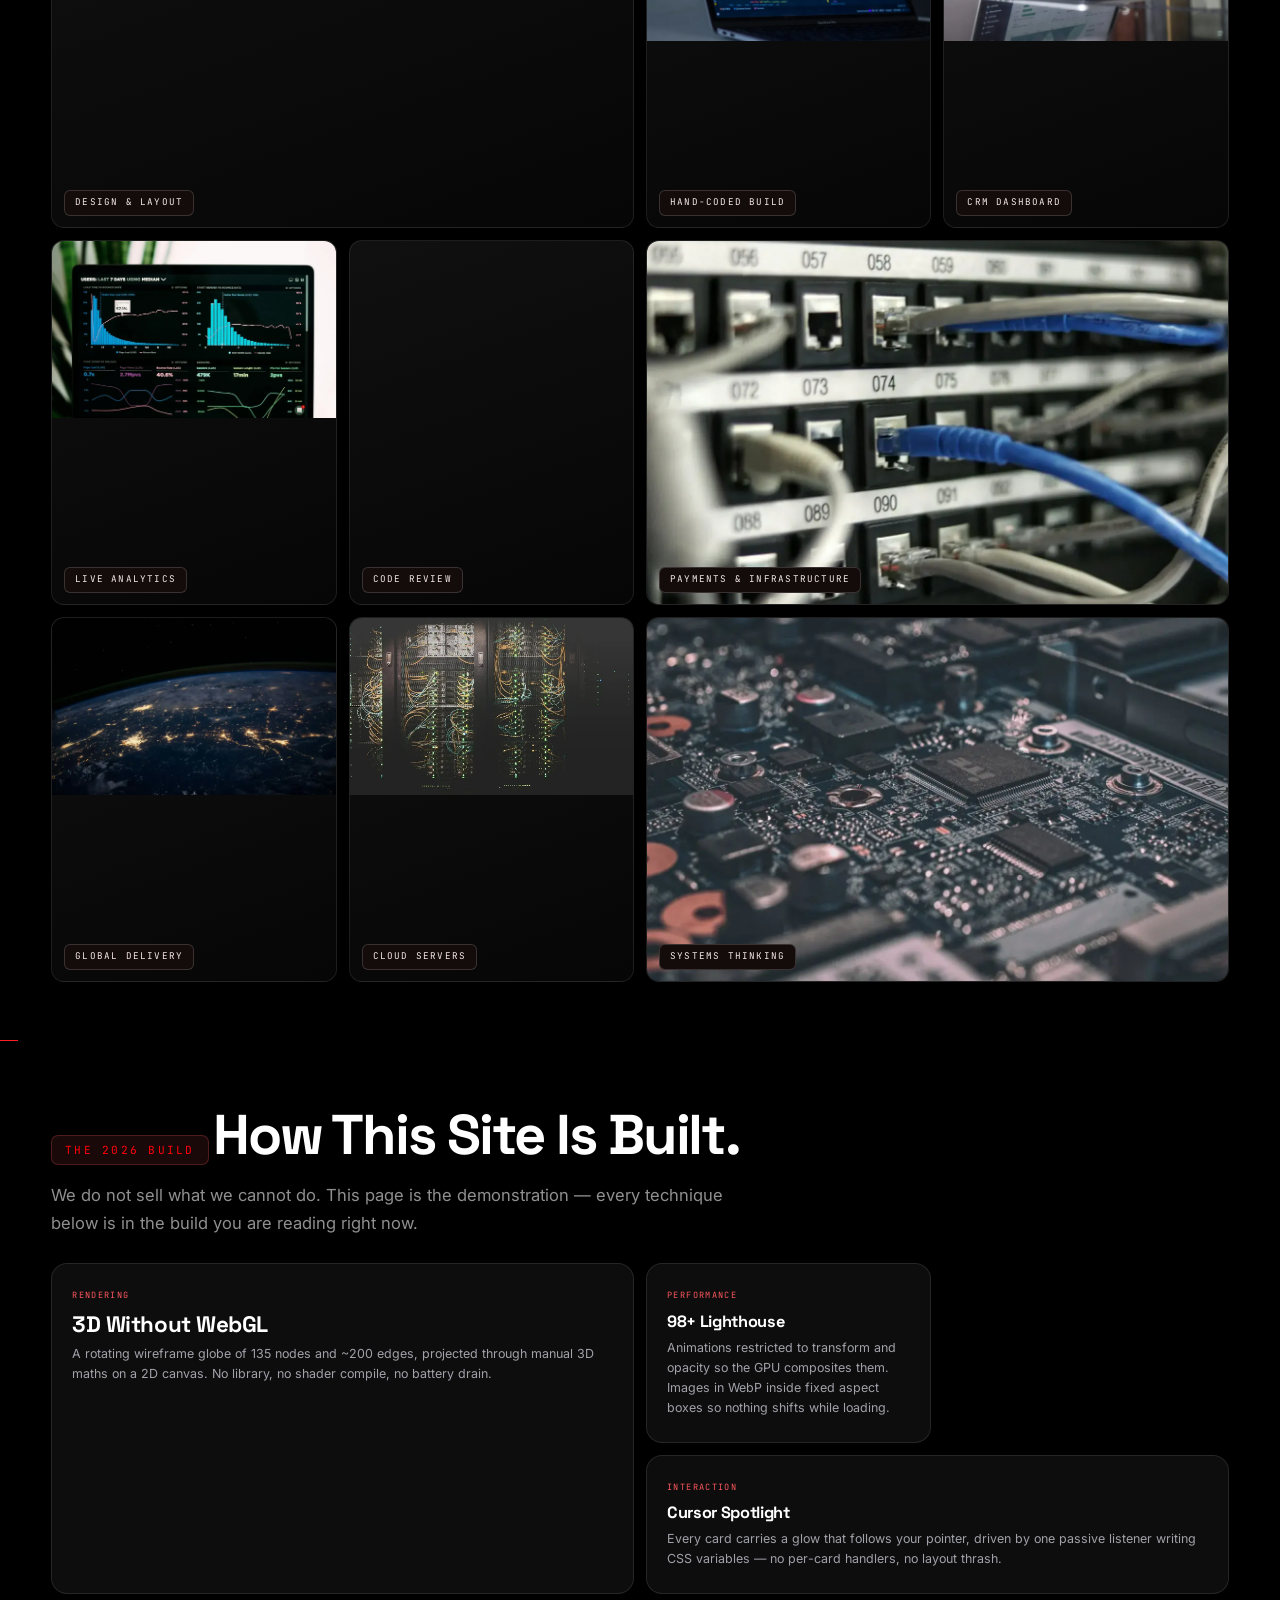
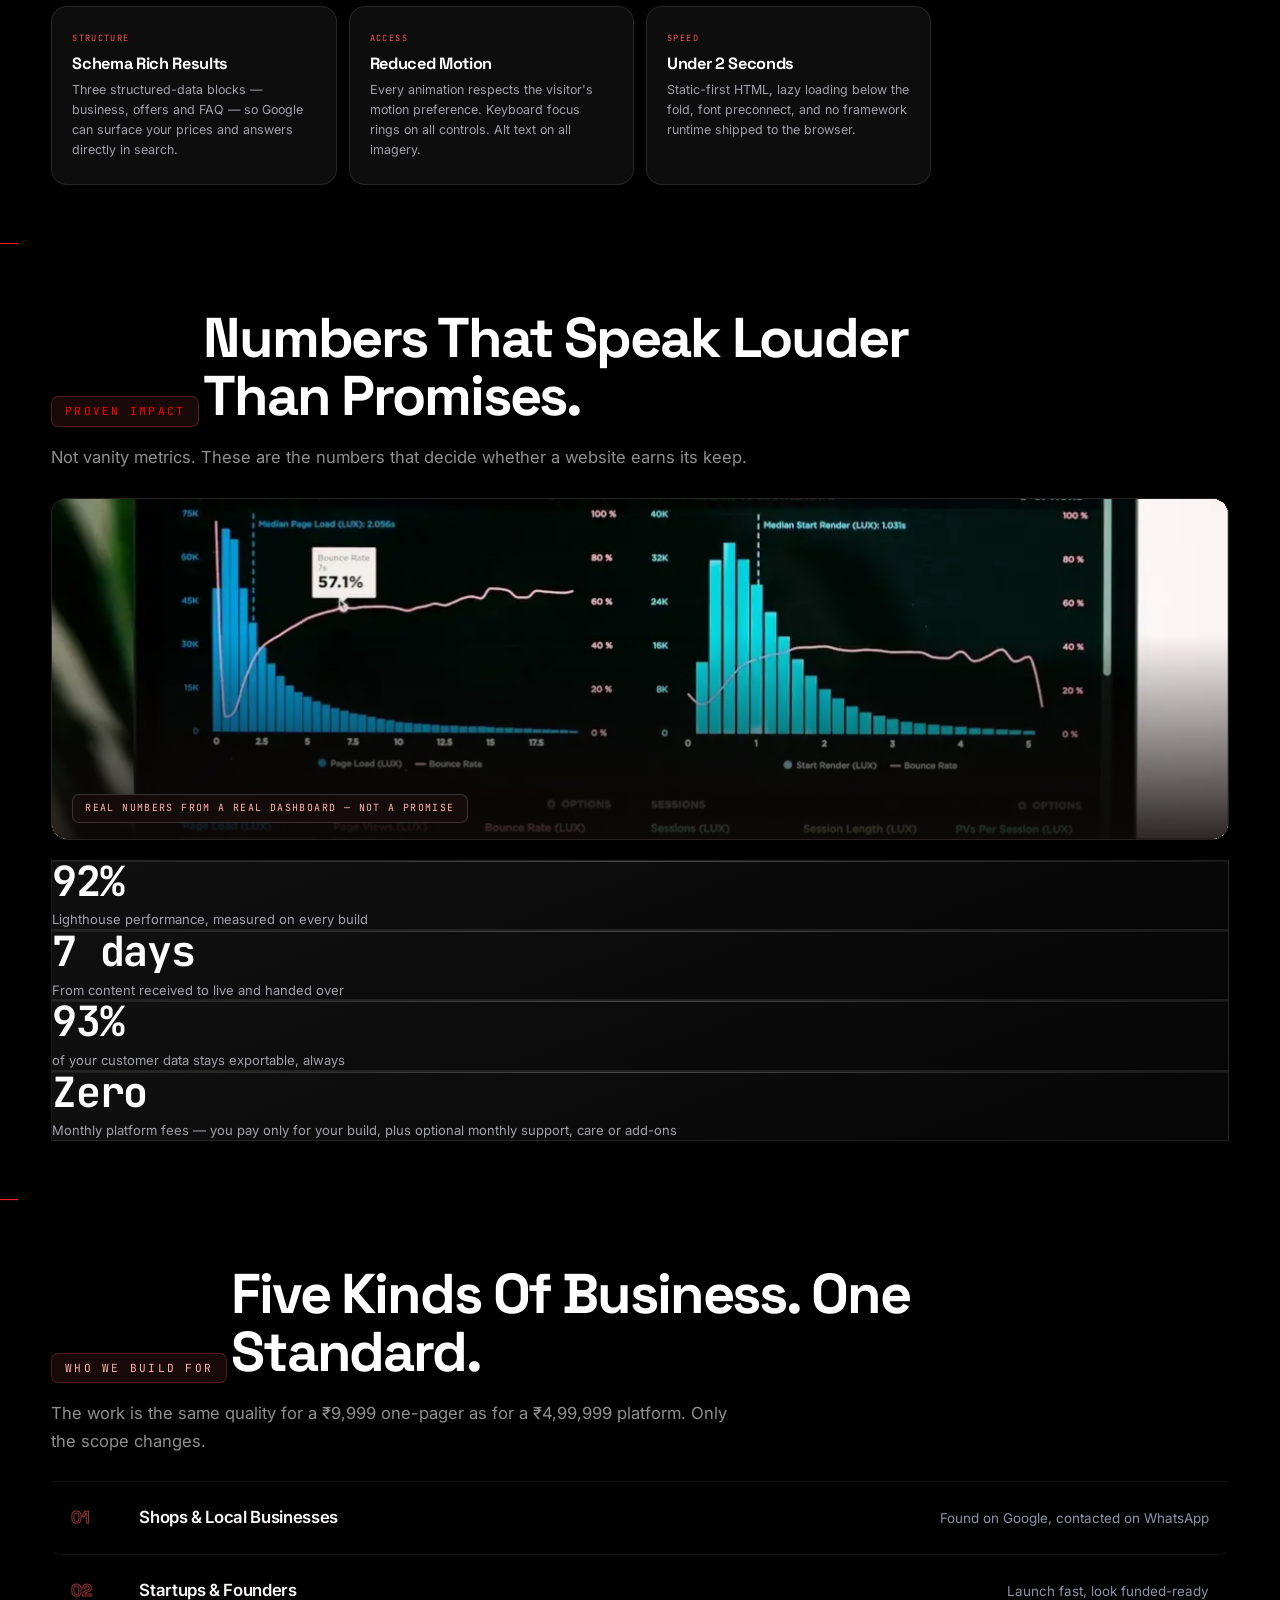
==== commit 46e948f5: "v97: cache-bust" ====
--- a/index.html
+++ b/index.html
@@ -21,8 +21,8 @@
 <link rel="preconnect" href="https://fonts.googleapis.com">
 <link rel="preconnect" href="https://fonts.gstatic.com" crossorigin>
 <link href="https://fonts.googleapis.com/css2?family=Space+Grotesk:wght@500;600;700&family=Inter:wght@400;500;600&family=JetBrains+Mono:wght@400;500&display=swap" rel="stylesheet">
-<link rel="stylesheet" href="assets/css/style.css?v=96">
-<link rel="stylesheet" href="assets/css/amoled.css?v=96">
+<link rel="stylesheet" href="assets/css/style.css?v=97">
+<link rel="stylesheet" href="assets/css/amoled.css?v=97">
 <script>document.documentElement.className+=" js";</script>
 <script type="application/ld+json">
 {
@@ -1528,7 +1528,7 @@
   <a class="m2" href="contact.html#enq">
     <svg viewBox="0 0 24 24"><path d="M13 2L4.5 13H11l-1 9 8.5-11H12z"/></svg>Get Discovery Quote</a>
 </div>
-<script src="assets/js/main.js?v=96" defer></script>
+<script src="assets/js/main.js?v=97" defer></script>
 <script>
 (function () {
   var el = document.getElementById('pfLoad');
@@ -1558,7 +1558,7 @@
   rv.forEach(function (n) { io.observe(n); });
 })();
 </script>
-<script src="pf-fx.js?v=96" defer></script>
-<script src="pf-motion.js?v=96" defer></script>
+<script src="pf-fx.js?v=97" defer></script>
+<script src="pf-motion.js?v=97" defer></script>
 </body>
 </html>
--- a/assets/css/amoled.css
+++ b/assets/css/amoled.css
@@ -4496,3 +4496,67 @@
   }
   .fab .fab-btn::before { opacity: .4; }
 }
+
+/* ==========================================================================
+   v97 — THE COLUMN SITS ON THE BOTTOM EDGE
+   Flush to the corner, with the safe-area inset respected so it clears the
+   home bar on an iPhone and the gesture pill on Android.
+   ========================================================================== */
+
+/* the old bottom bar is redundant now — the column already carries WhatsApp */
+.mbar { display: none !important; }
+
+/* one tight column, anchored to the bottom-left corner */
+.fab .fab-wa {
+  left: 8px !important;
+  right: auto !important;
+  bottom: calc(8px + env(safe-area-inset-bottom, 0px)) !important;
+}
+.fab .fab-price {
+  left: 8px !important;
+  right: auto !important;
+  bottom: calc(70px + env(safe-area-inset-bottom, 0px)) !important;
+}
+.fab .botbtn {
+  left: 8px !important;
+  right: auto !important;
+  bottom: calc(132px + env(safe-area-inset-bottom, 0px)) !important;
+}
+
+@media (max-width: 680px) {
+  .fab .fab-wa {
+    left: 8px !important;
+    bottom: calc(8px + env(safe-area-inset-bottom, 0px)) !important;
+  }
+  .fab .fab-price {
+    left: 8px !important;
+    bottom: calc(66px + env(safe-area-inset-bottom, 0px)) !important;
+  }
+  .fab .botbtn {
+    left: 8px !important;
+    bottom: calc(124px + env(safe-area-inset-bottom, 0px)) !important;
+  }
+}
+
+/* the panel opens just above the top of the column */
+.botwrap {
+  left: 8px !important;
+  right: auto !important;
+  bottom: calc(196px + env(safe-area-inset-bottom, 0px)) !important;
+}
+@media (max-width: 680px) {
+  .botwrap {
+    left: 8px !important;
+    bottom: calc(188px + env(safe-area-inset-bottom, 0px)) !important;
+  }
+}
+
+/* the glow ring must not be clipped by the viewport edge */
+.fab .fab-btn { overflow: visible !important; }
+
+/* the page needs no reserved space at the bottom any more */
+@media (max-width: 680px) {
+  footer { padding-bottom: 24px !important; }
+  .f-legal { padding-bottom: 0 !important; }
+}
+body { padding-bottom: 0 !important; }
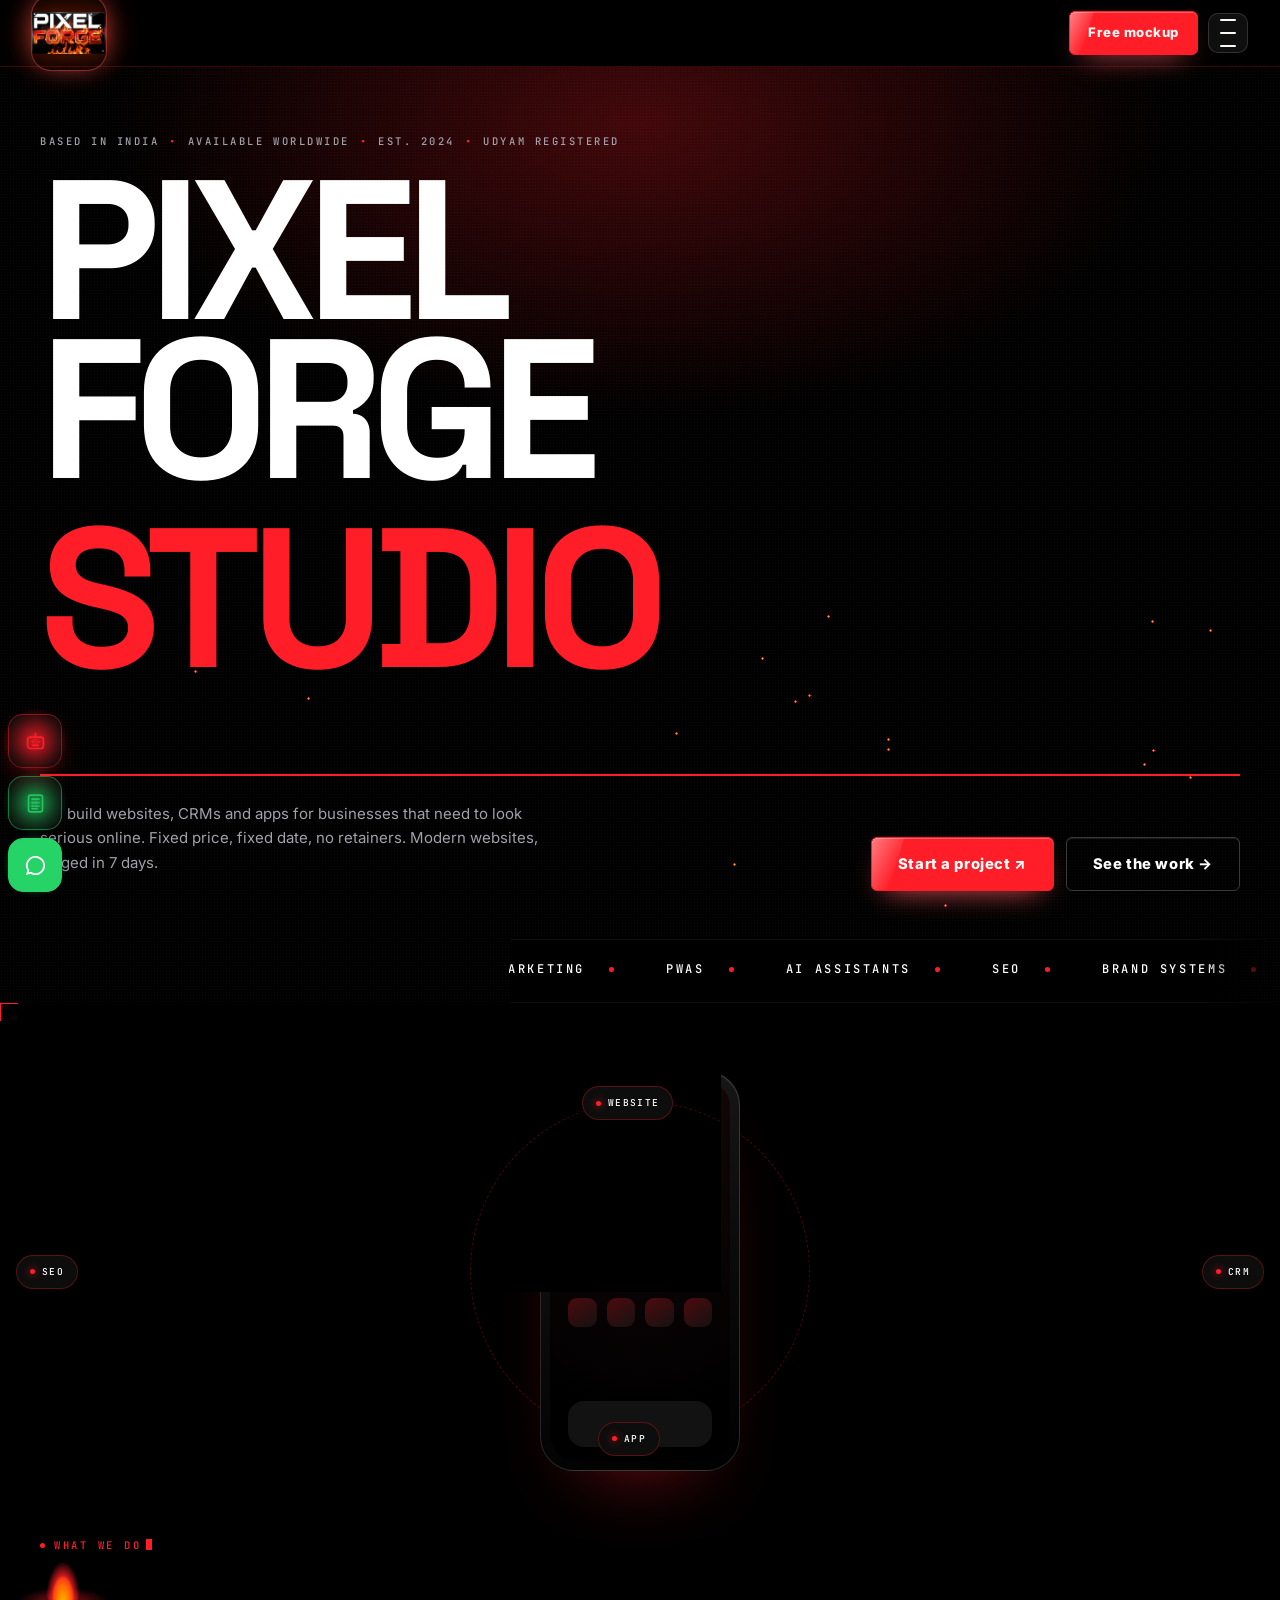
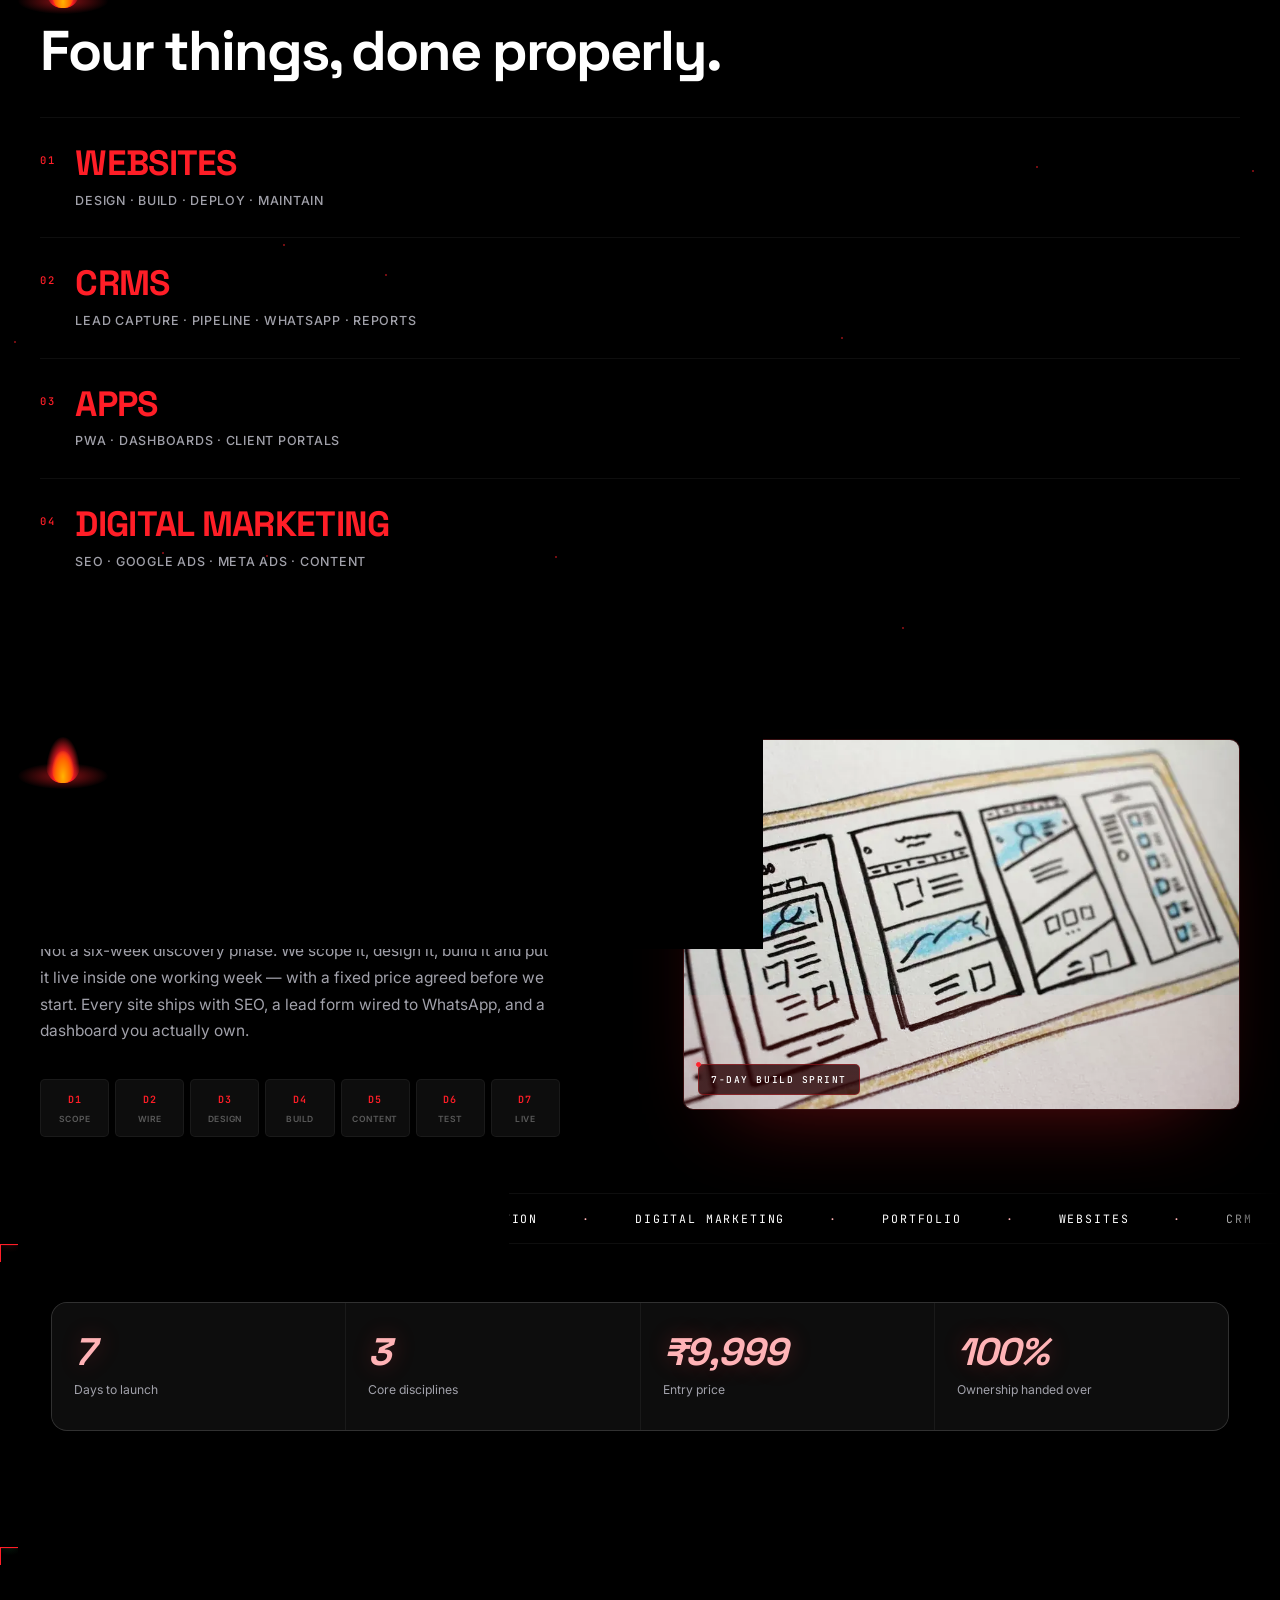
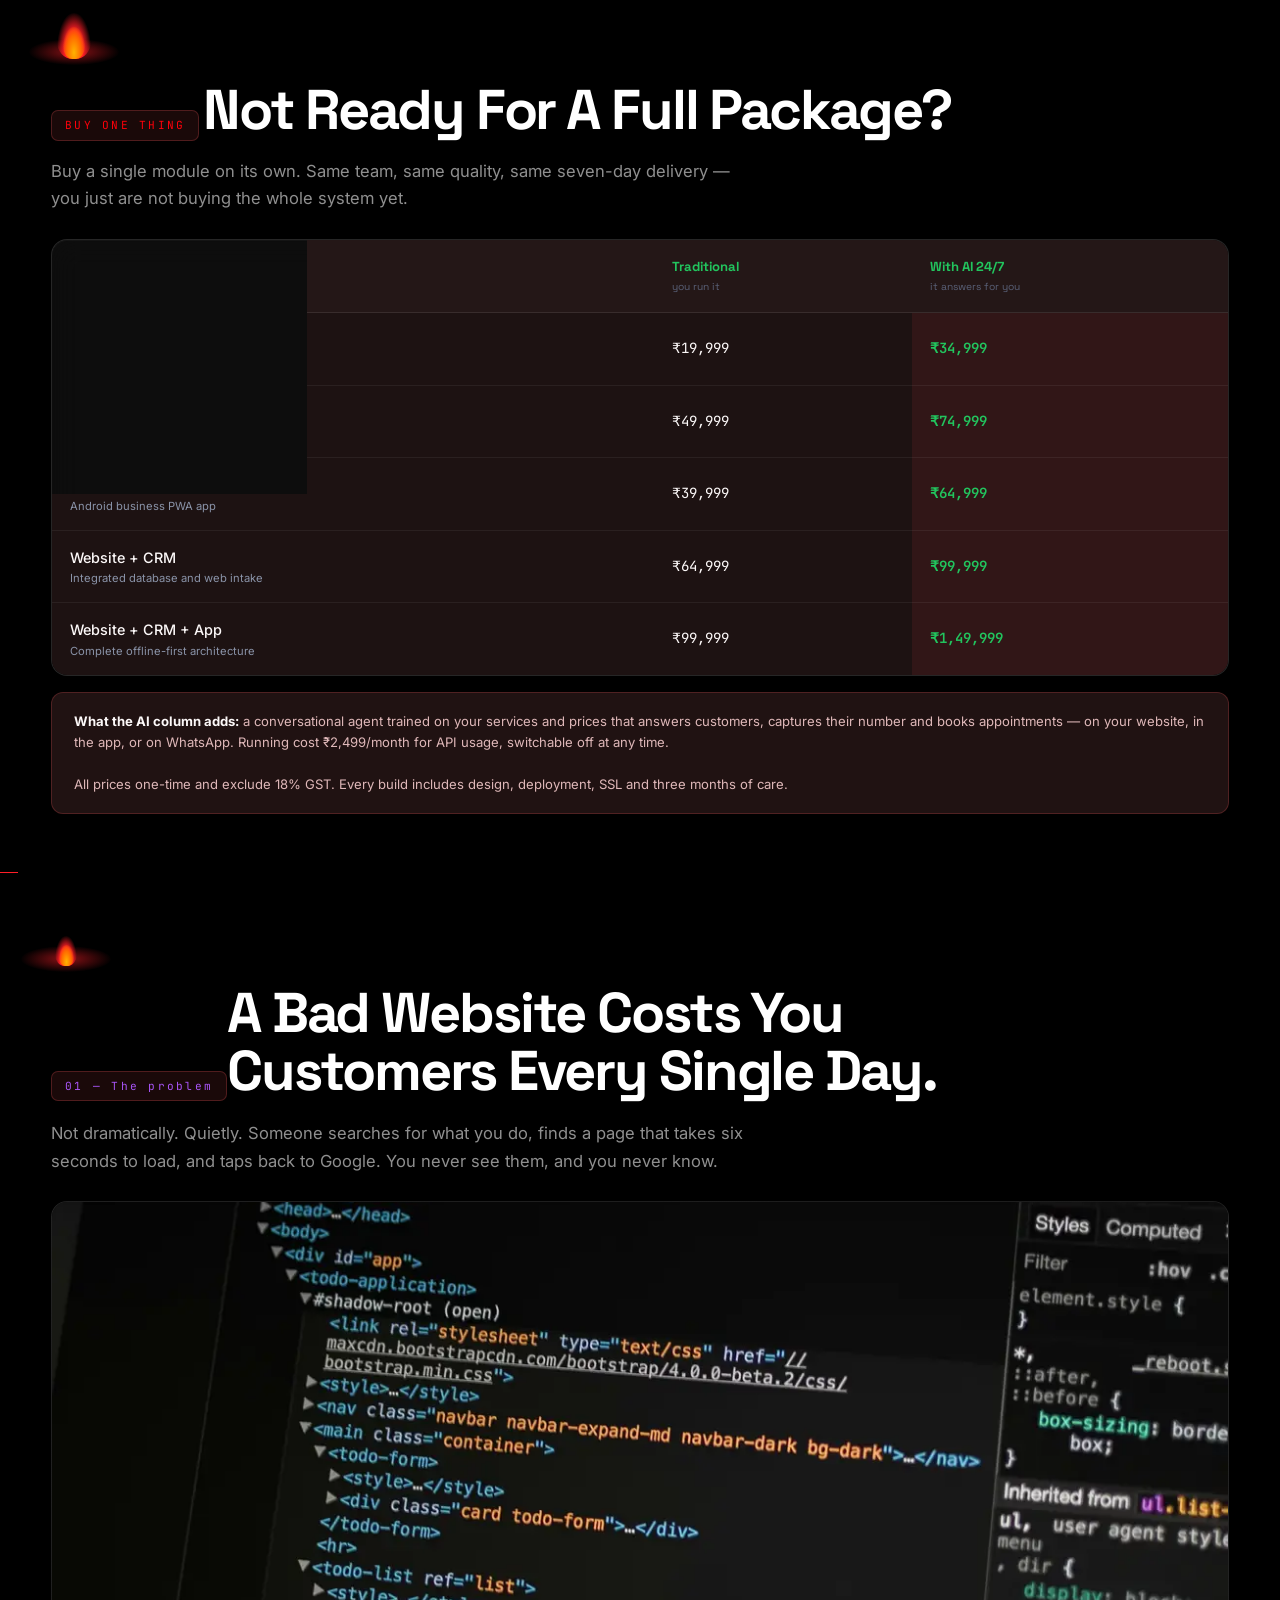
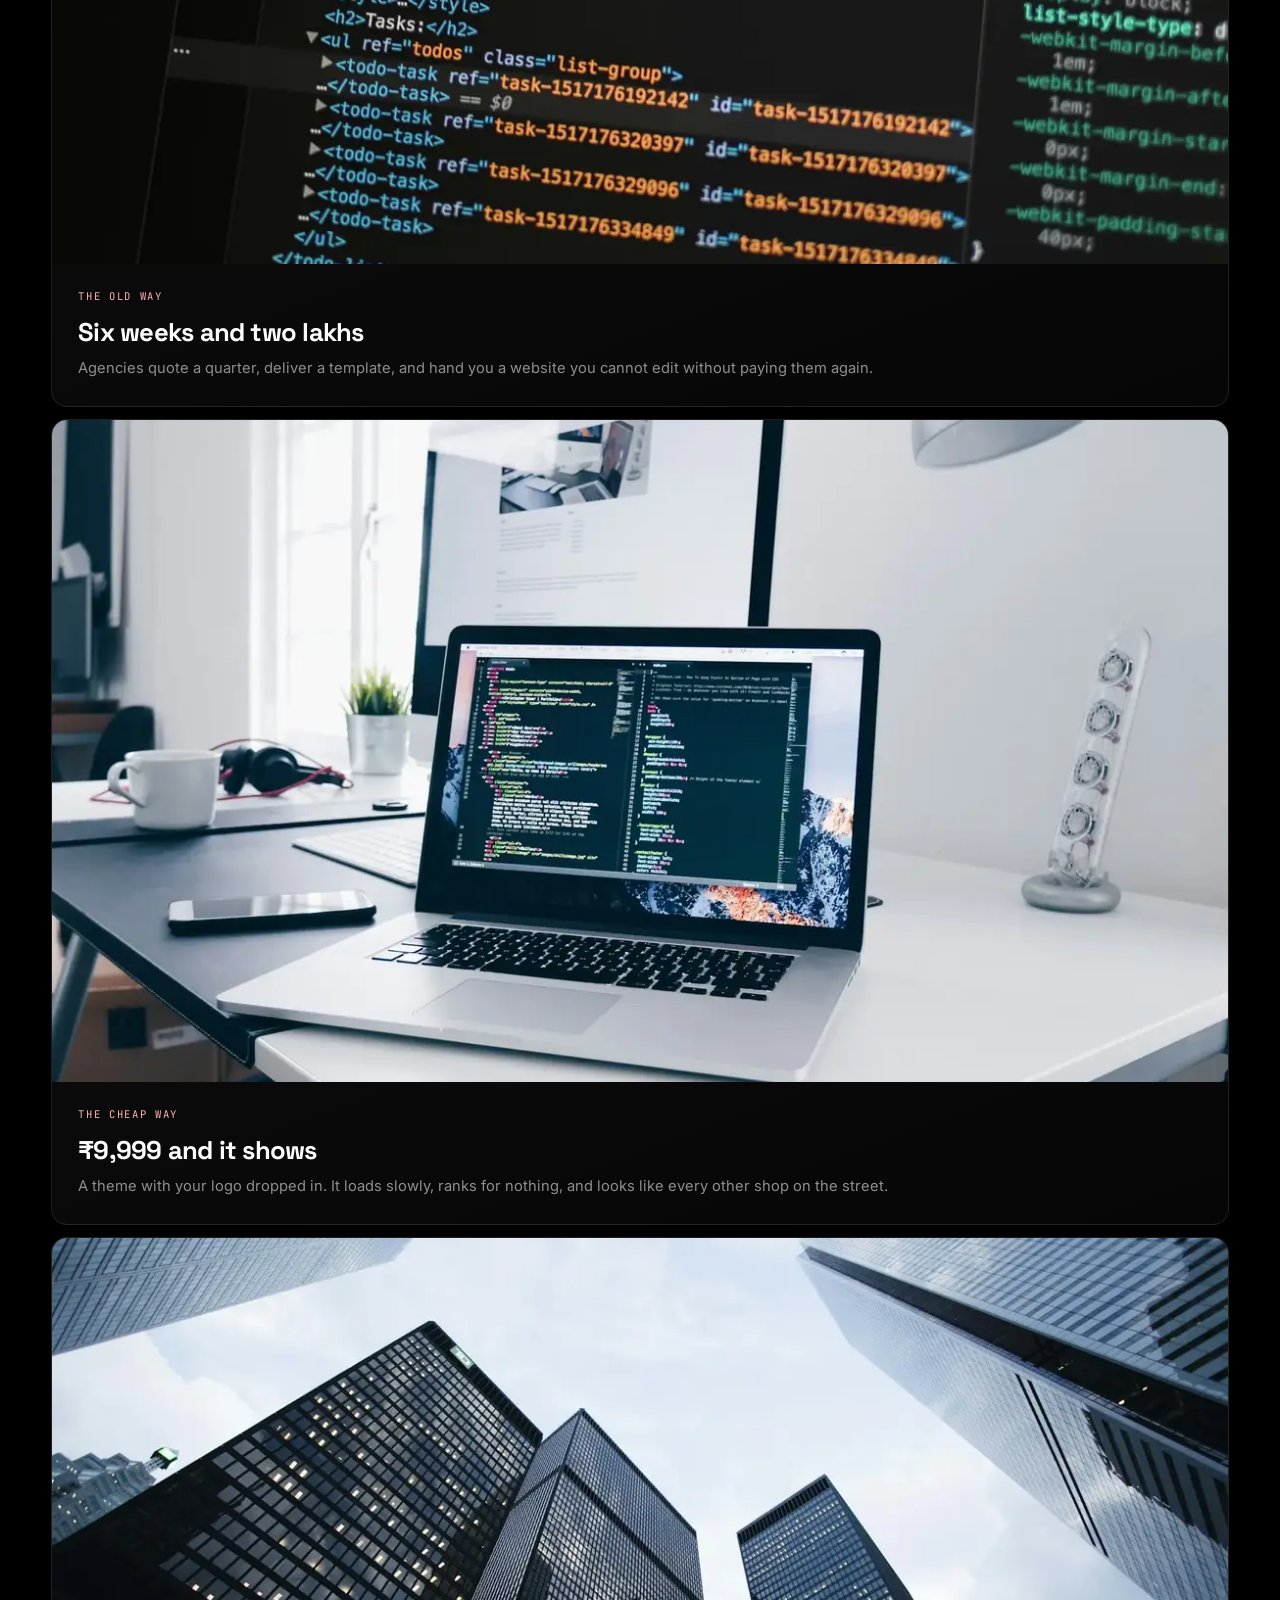
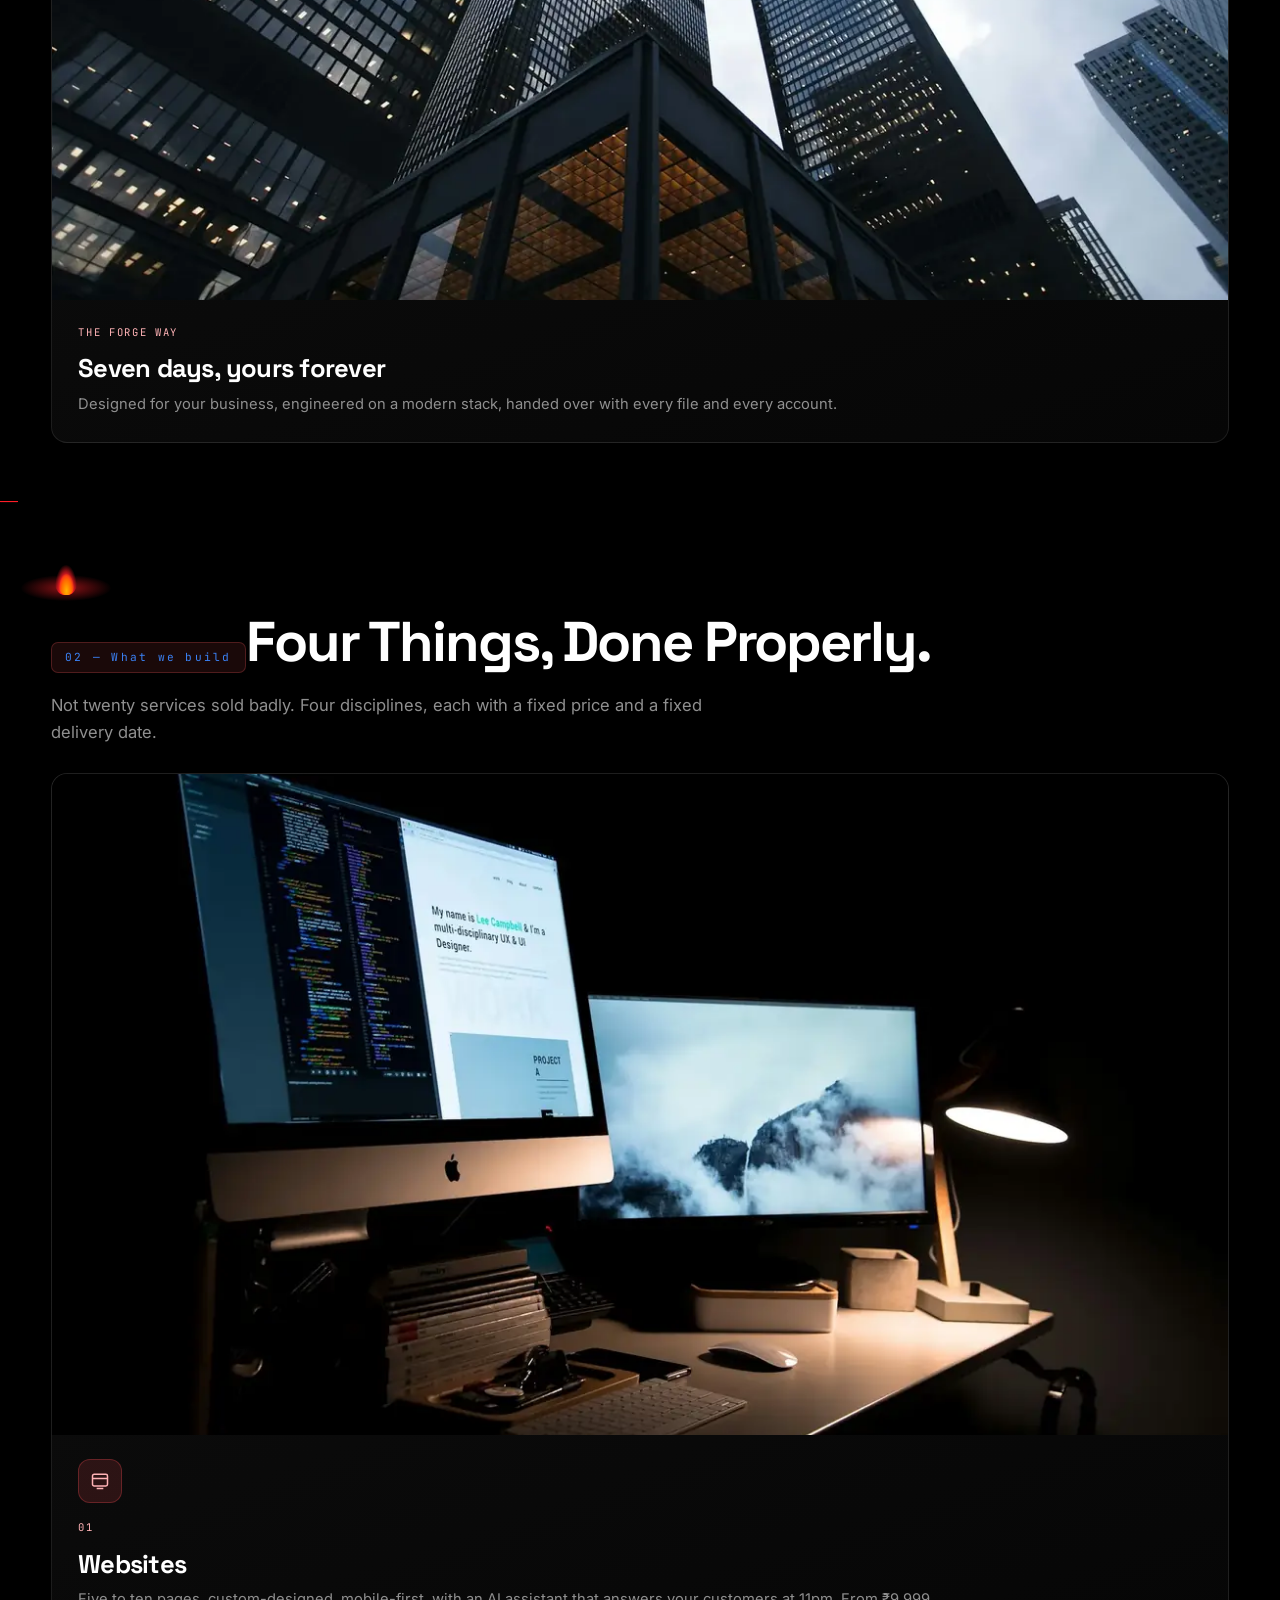
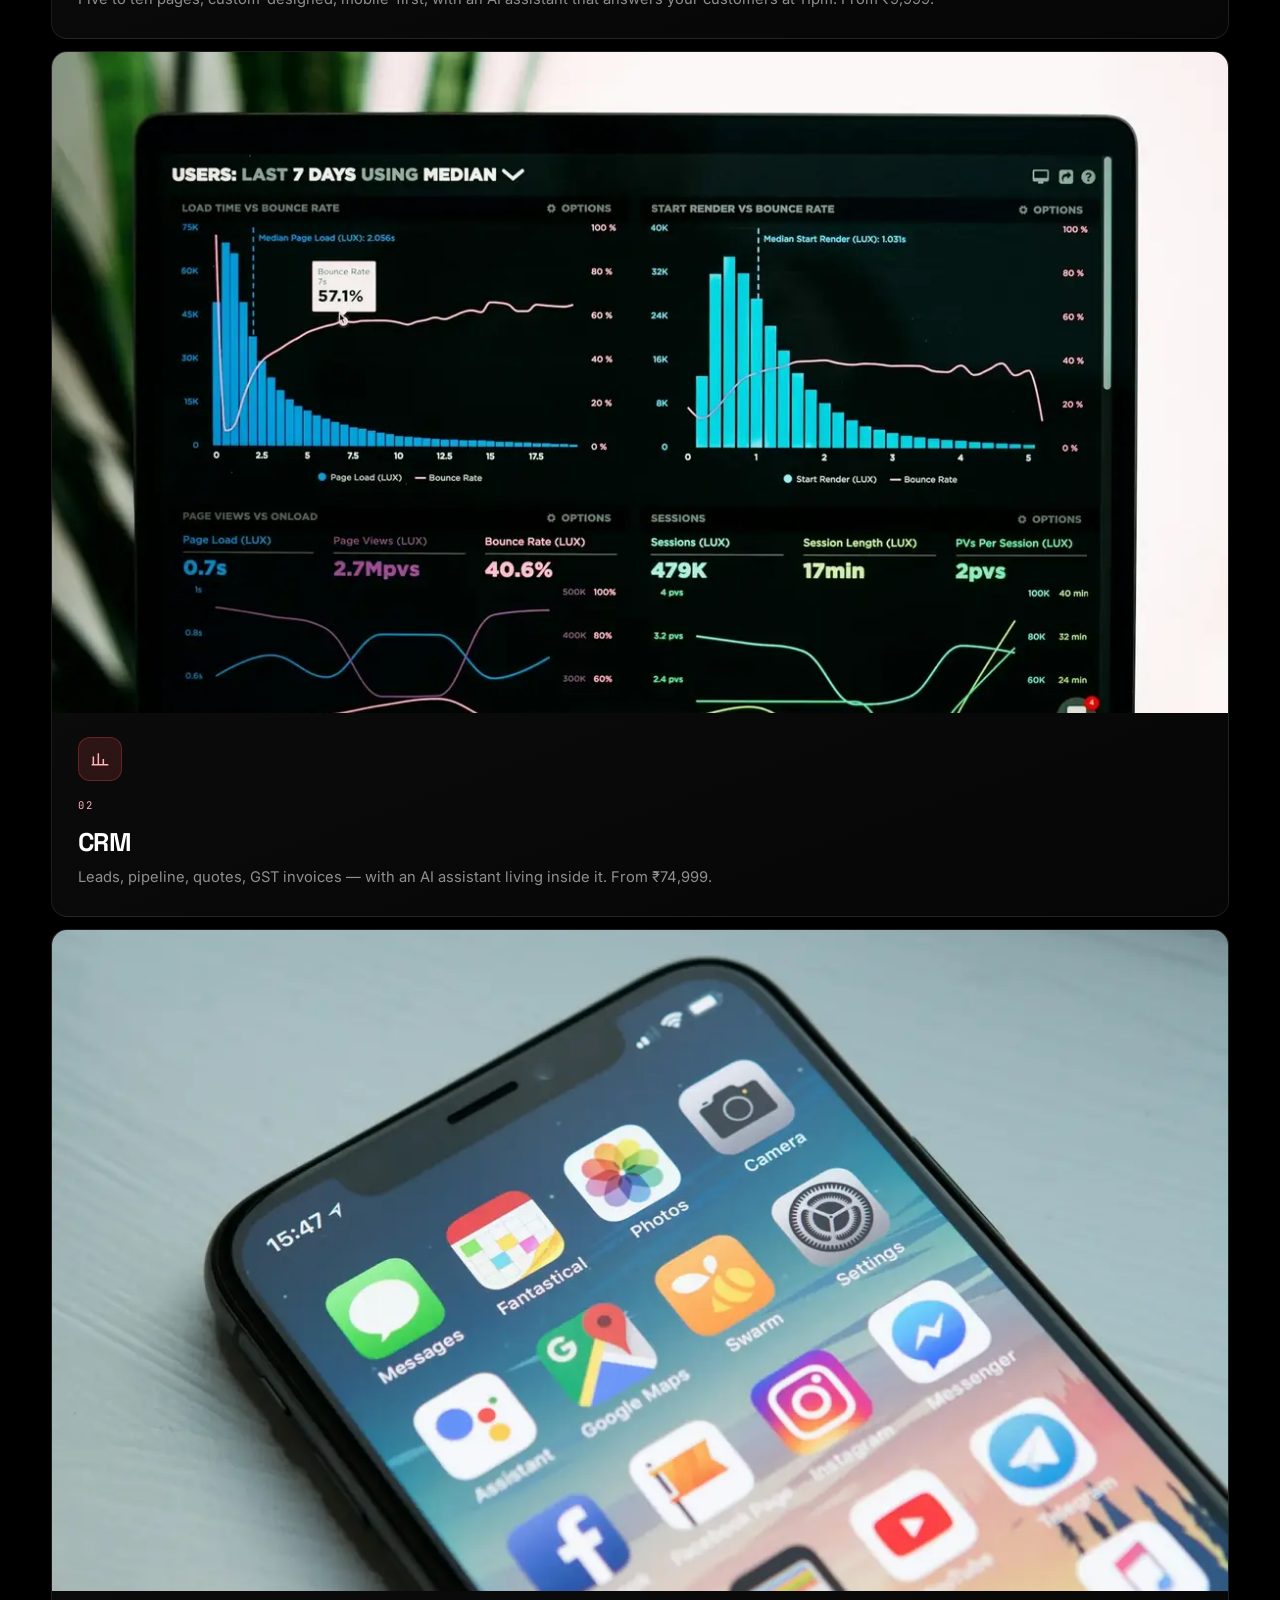
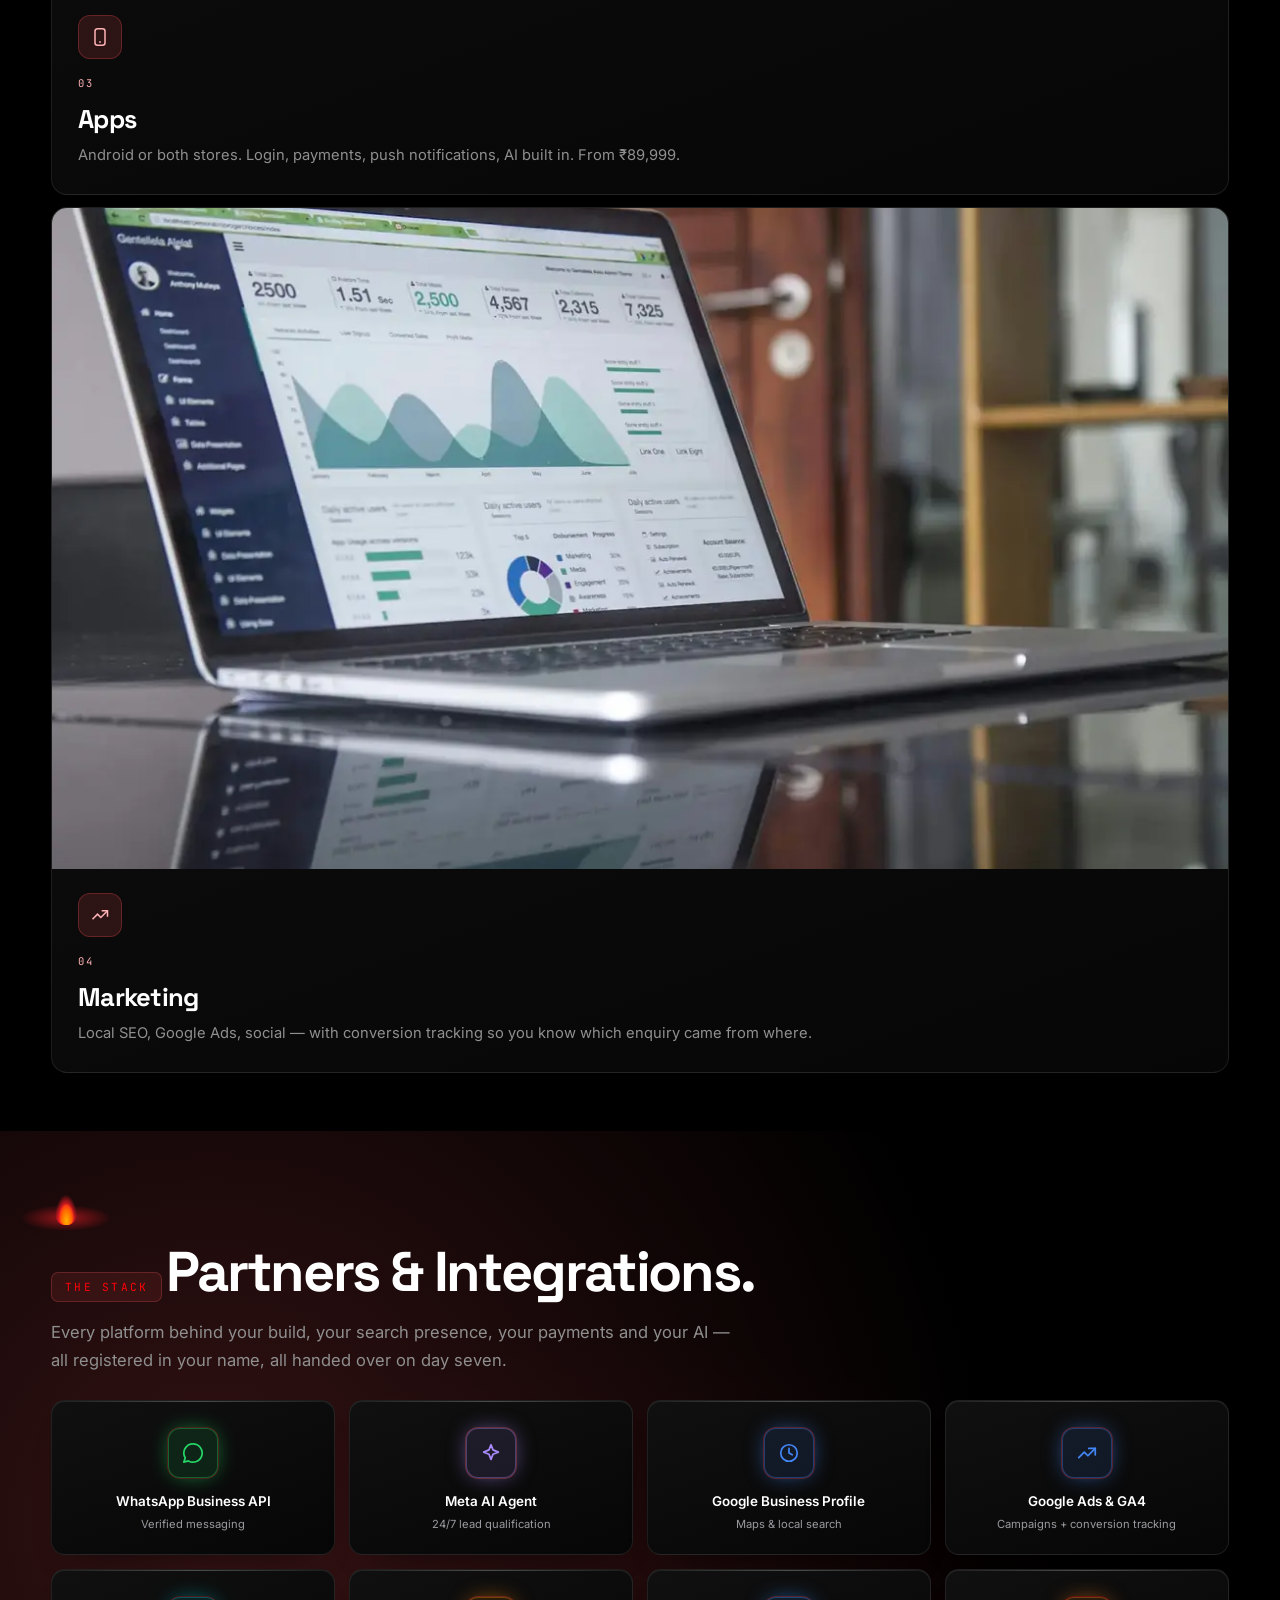
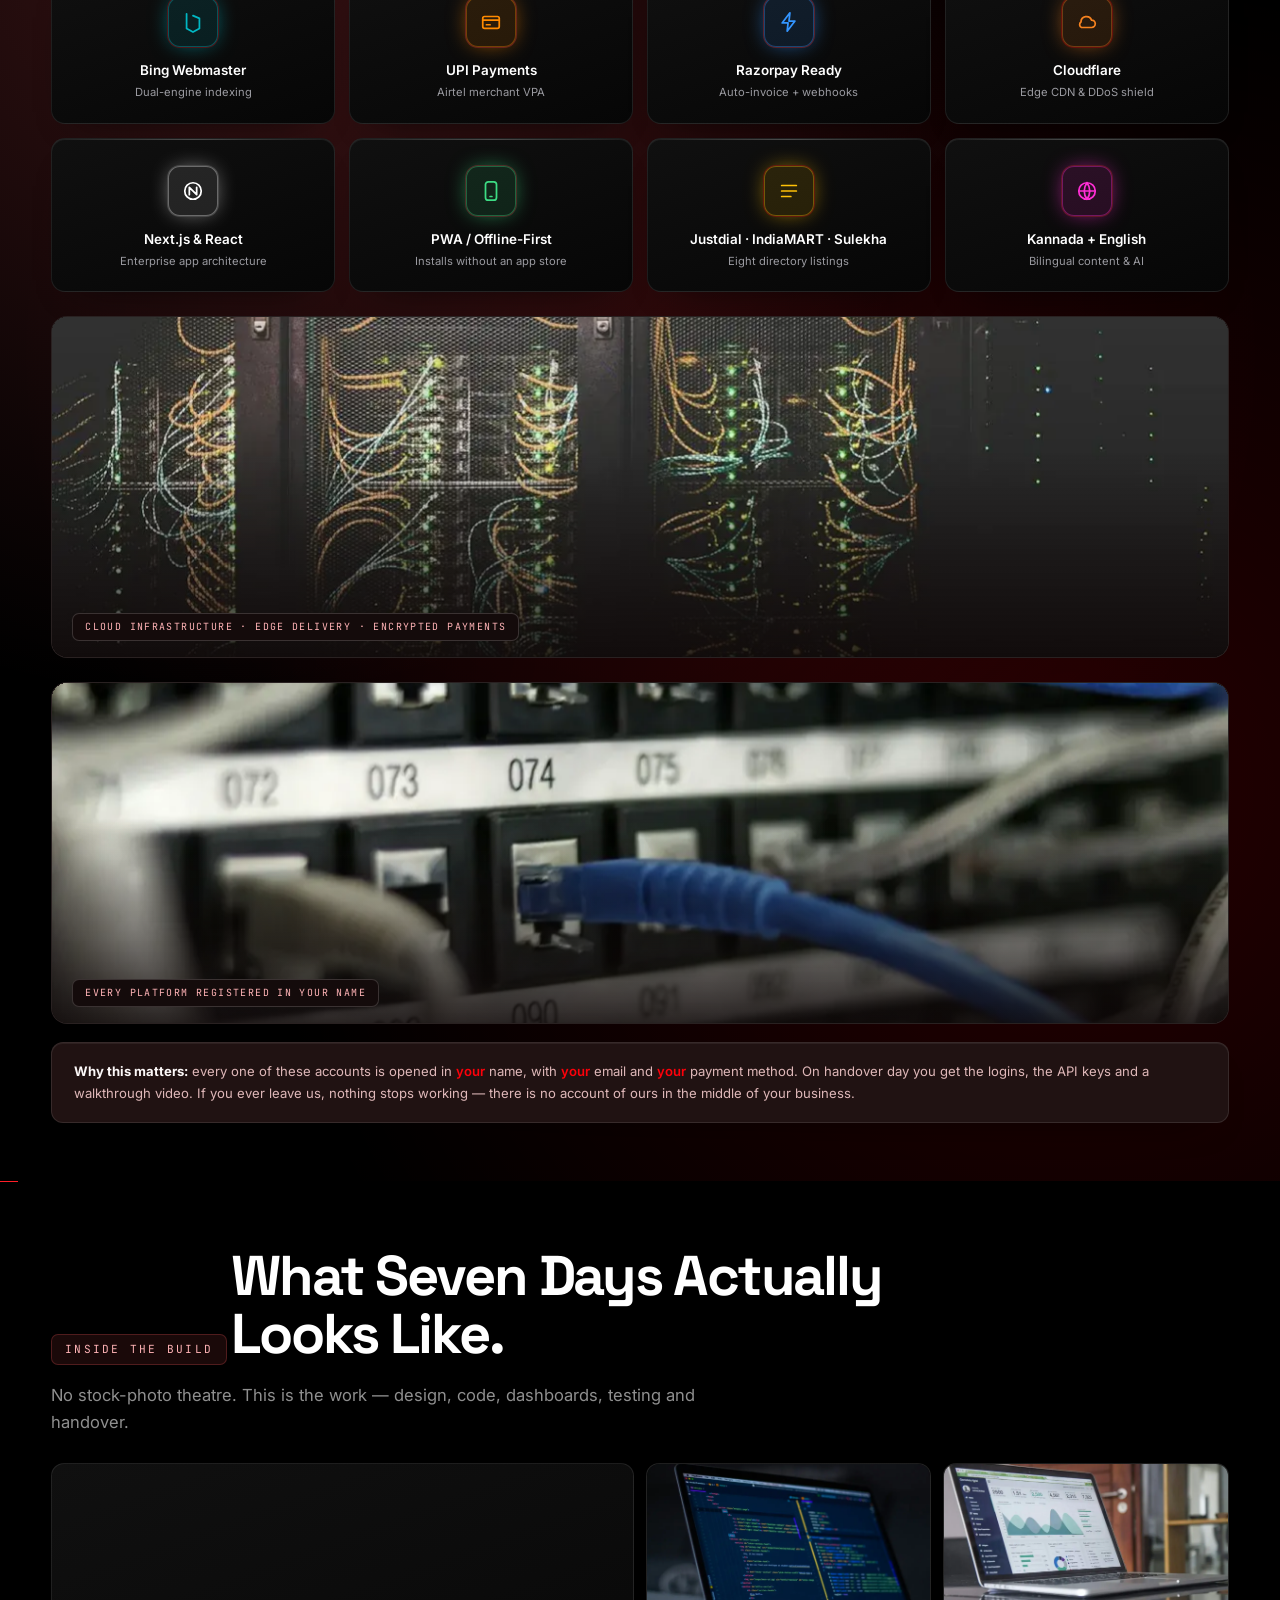
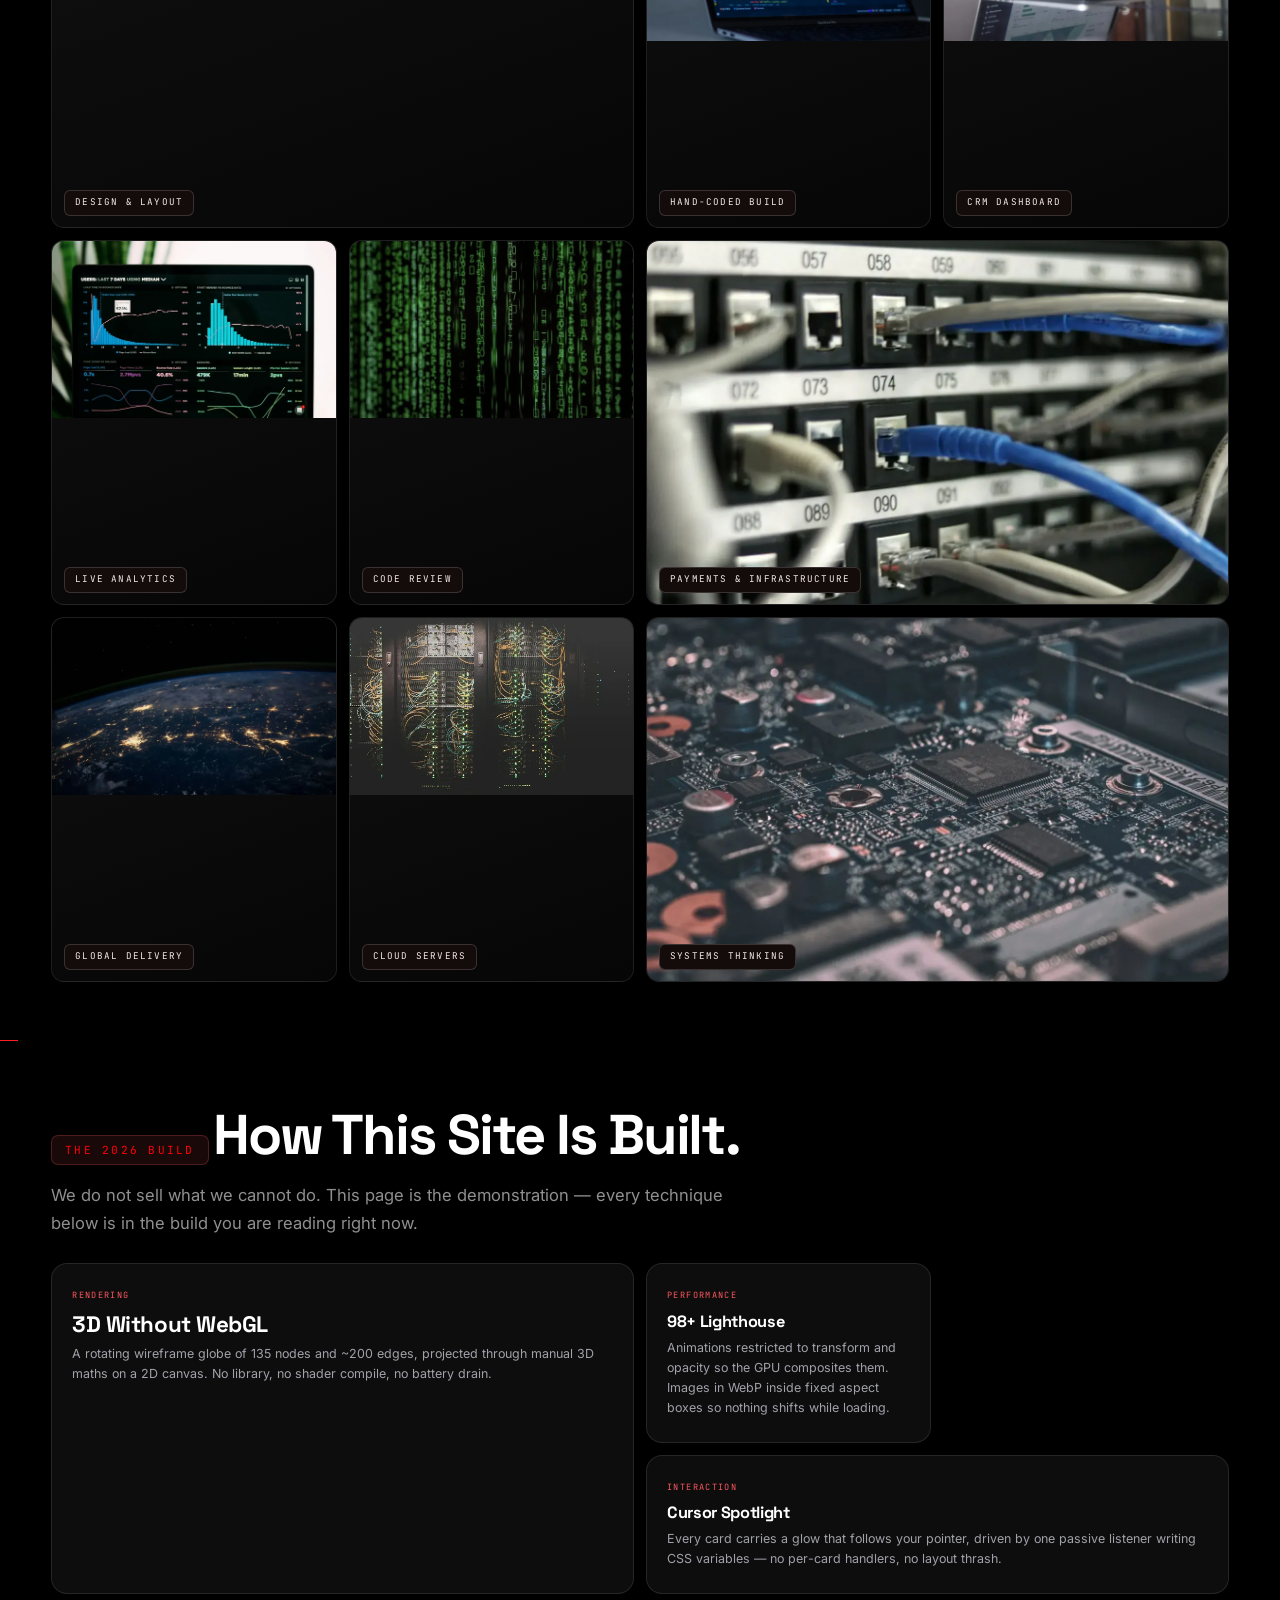
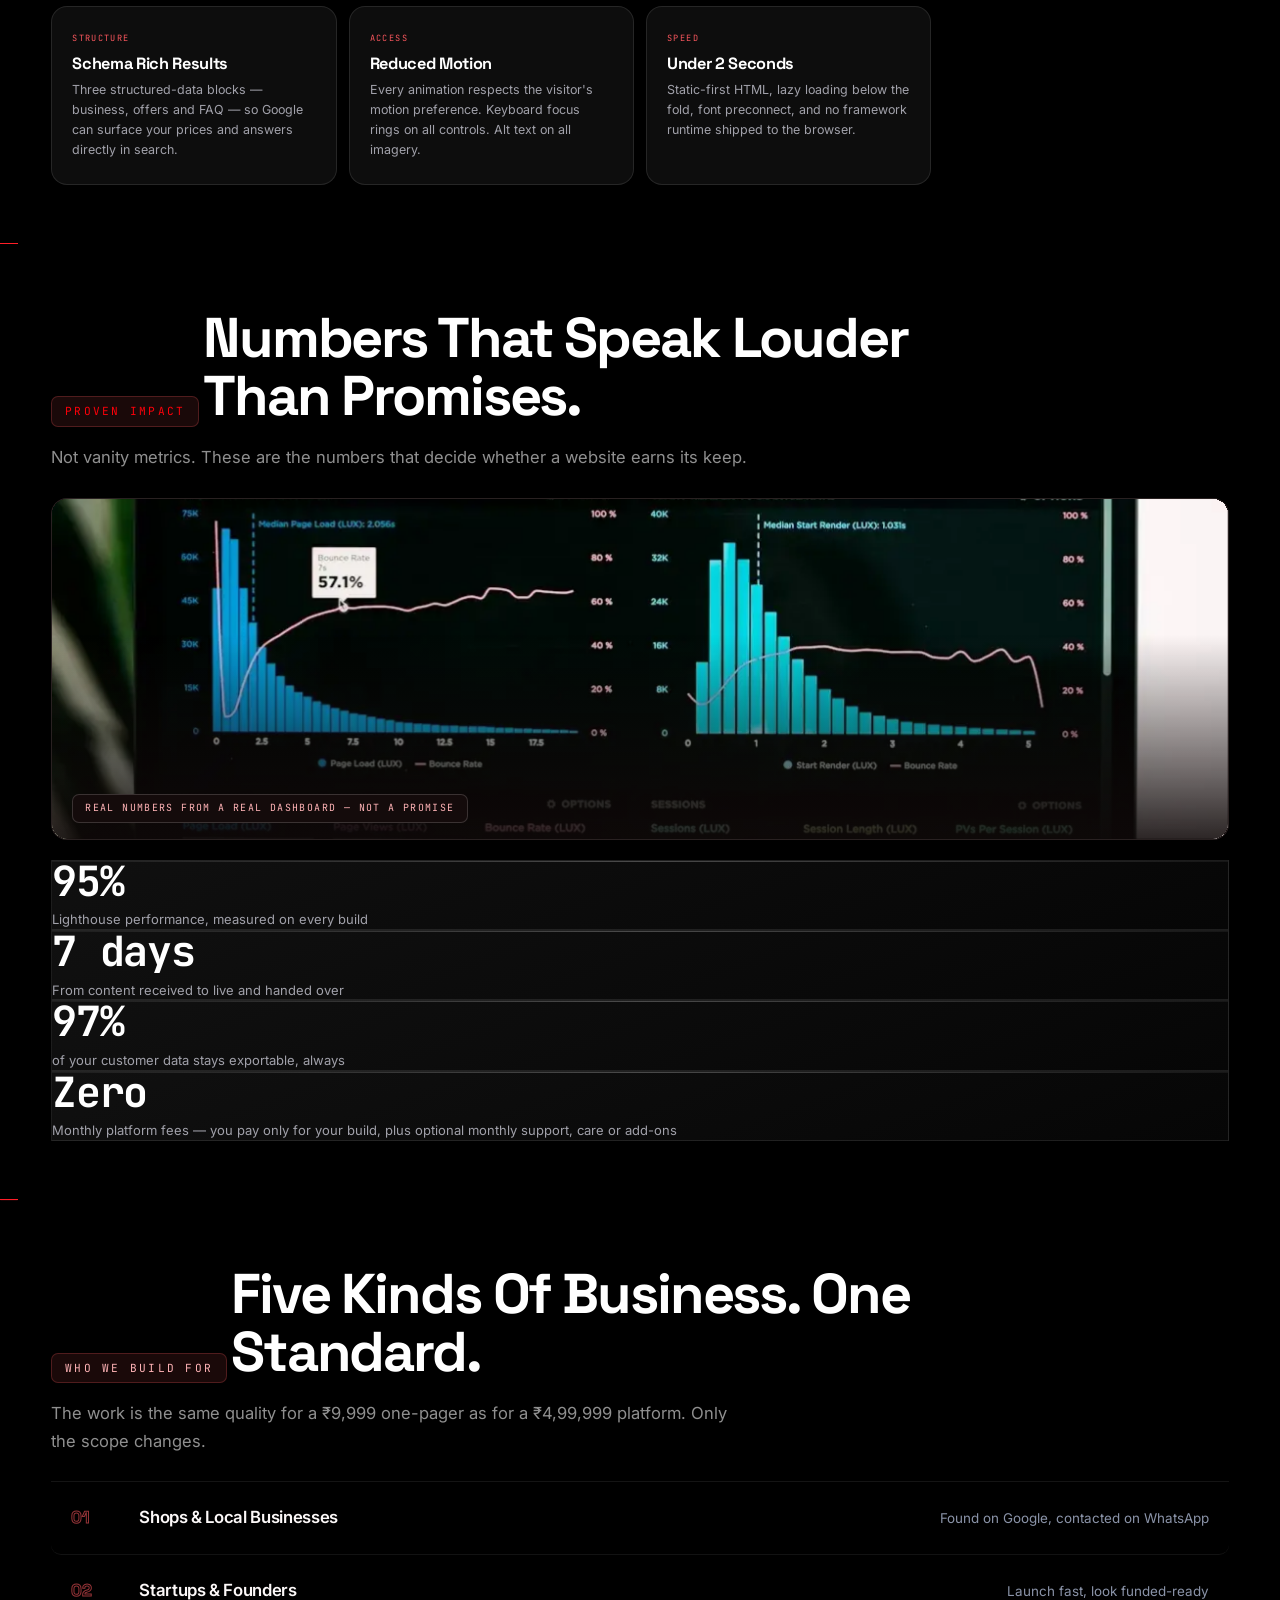
==== commit dfcca747: "v98: cache-bust" ====
--- a/index.html
+++ b/index.html
@@ -21,8 +21,8 @@
 <link rel="preconnect" href="https://fonts.googleapis.com">
 <link rel="preconnect" href="https://fonts.gstatic.com" crossorigin>
 <link href="https://fonts.googleapis.com/css2?family=Space+Grotesk:wght@500;600;700&family=Inter:wght@400;500;600&family=JetBrains+Mono:wght@400;500&display=swap" rel="stylesheet">
-<link rel="stylesheet" href="assets/css/style.css?v=97">
-<link rel="stylesheet" href="assets/css/amoled.css?v=97">
+<link rel="stylesheet" href="assets/css/style.css?v=98">
+<link rel="stylesheet" href="assets/css/amoled.css?v=98">
 <script>document.documentElement.className+=" js";</script>
 <script type="application/ld+json">
 {
@@ -1528,7 +1528,7 @@
   <a class="m2" href="contact.html#enq">
     <svg viewBox="0 0 24 24"><path d="M13 2L4.5 13H11l-1 9 8.5-11H12z"/></svg>Get Discovery Quote</a>
 </div>
-<script src="assets/js/main.js?v=97" defer></script>
+<script src="assets/js/main.js?v=98" defer></script>
 <script>
 (function () {
   var el = document.getElementById('pfLoad');
@@ -1558,7 +1558,7 @@
   rv.forEach(function (n) { io.observe(n); });
 })();
 </script>
-<script src="pf-fx.js?v=97" defer></script>
-<script src="pf-motion.js?v=97" defer></script>
+<script src="pf-fx.js?v=98" defer></script>
+<script src="pf-motion.js?v=98" defer></script>
 </body>
 </html>
--- a/assets/css/amoled.css
+++ b/assets/css/amoled.css
@@ -4560,3 +4560,156 @@
   .f-legal { padding-bottom: 0 !important; }
 }
 body { padding-bottom: 0 !important; }
+
+/* ==========================================================================
+   v98 — COLOUR ACROSS THE TEXT-HEAVY SECTIONS
+   The rule: colour the accents, never the paragraph. Labels, numbers, prices,
+   bold words, list markers and links take colour; body copy stays readable.
+   Every section gets its own hue so the page stops feeling like one long red
+   wall.
+   ========================================================================== */
+
+:root {
+  --c-red:    #ff1e27;
+  --c-green:  #22c55e;
+  --c-purple: #a855f7;
+  --c-blue:   #3b82f6;
+  --c-amber:  #f59e0b;
+  --c-cyan:   #06b6d4;
+  --c-pink:   #ec4899;
+}
+
+/* --------------------------------------------------------------------------
+   1. A HUE PER SECTION — the kicker, the number and the rule all take it
+   -------------------------------------------------------------------------- */
+.sec:nth-of-type(4n+1) { --sec-c: var(--c-red); }
+.sec:nth-of-type(4n+2) { --sec-c: var(--c-green); }
+.sec:nth-of-type(4n+3) { --sec-c: var(--c-purple); }
+.sec:nth-of-type(4n+4) { --sec-c: var(--c-blue); }
+
+.sec .eyebrow, .sec .pf-kicker, .sec .kicker {
+  color: var(--sec-c, var(--c-red)) !important;
+  -webkit-text-fill-color: var(--sec-c, var(--c-red)) !important;
+}
+.sec .num, .sec .step-n {
+  color: var(--sec-c, var(--c-red)) !important;
+}
+.sec-head h2::after, .pf-h2::after {
+  content: "";
+  display: block;
+  width: 46px; height: 2px;
+  margin-top: 12px;
+  background: var(--sec-c, var(--c-red));
+  border-radius: 2px;
+}
+
+/* --------------------------------------------------------------------------
+   2. BOLD WORDS INSIDE PARAGRAPHS
+   -------------------------------------------------------------------------- */
+p strong, p b, li strong, li b, .lead strong, .lead b {
+  color: var(--sec-c, var(--c-red)) !important;
+  font-weight: 700;
+}
+/* a couple of semantic ones get their own colour wherever they appear */
+p strong:where(:not([class])) { color: var(--sec-c, var(--c-red)) !important; }
+
+/* --------------------------------------------------------------------------
+   3. NUMBERS AND PRICES IN PROSE
+   -------------------------------------------------------------------------- */
+.cnt b, .stat b { color: #fff !important; }
+.cnt:nth-child(1) b { color: var(--c-red)    !important; }
+.cnt:nth-child(2) b { color: var(--c-green)  !important; }
+.cnt:nth-child(3) b { color: var(--c-purple) !important; }
+.cnt:nth-child(4) b { color: var(--c-blue)   !important; }
+.cnt:nth-child(5) b { color: var(--c-amber)  !important; }
+
+/* every price reads green, AI prices read purple */
+.tier-price, .trow span, .pamount, .price,
+[class*="price"] b, .paybox .payupi b {
+  color: var(--c-green) !important;
+}
+.trow:has(.pwa-tag) span,
+.track.elite .trow span,
+.track:has(.track-tag.ember) .trow span {
+  color: var(--c-purple) !important;
+}
+
+/* --------------------------------------------------------------------------
+   4. CARD AND ROW TITLES
+   -------------------------------------------------------------------------- */
+.card h3, .sitem b, .pf-row__title, .row h3, .dcard b, .pkg h3 {
+  background: none !important;
+  -webkit-text-fill-color: currentColor !important;
+  animation: none !important;
+  color: #fff !important;
+  transition: color .22s ease;
+}
+.card:hover h3   { color: var(--c-red)    !important; }
+.sitem:hover b   { color: var(--c-green)  !important; }
+.pf-row__title   { color: var(--c-red)    !important; }
+.row h3          { color: var(--c-green)  !important; }
+.pkg h3          { color: var(--c-purple) !important; }
+.dcard b         { color: var(--c-red)    !important; }
+
+/* the small line under a row title */
+.row p, .sitem span, .pf-row__sub {
+  color: #9a9aa0 !important;
+}
+.row:hover p { color: var(--c-green) !important; }
+
+/* --------------------------------------------------------------------------
+   5. LISTS, TABLES AND FAQ
+   -------------------------------------------------------------------------- */
+.pkg li::before { border-color: currentColor !important; }
+.pkg.green li::before  { border-color: var(--c-green)  !important; }
+.pkg.purple li::before { border-color: var(--c-purple) !important; }
+
+table tbody td:first-child { color: #fff !important; }
+table tbody td:last-child  { color: var(--c-green) !important; font-weight: 600; }
+table thead th             { color: var(--sec-c, var(--c-red)) !important; }
+
+.faq summary { color: #fff !important; }
+.faq summary::after { color: var(--sec-c, var(--c-red)) !important; }
+.faq details[open] summary { color: var(--sec-c, var(--c-red)) !important; }
+.faq p { color: #a8a8ae !important; }
+
+/* --------------------------------------------------------------------------
+   6. TAGS, PILLS AND BADGES — each family its own hue
+   -------------------------------------------------------------------------- */
+.pill-ember, .pill { color: var(--c-red) !important; border-color: rgba(255,30,39,.45) !important; background: rgba(255,30,39,.10) !important; }
+.badge-verified     { color: var(--c-blue) !important; border-color: rgba(59,130,246,.5) !important; background: rgba(59,130,246,.12) !important; }
+.pwa-tag            { color: var(--c-purple) !important; border-color: rgba(168,85,247,.55) !important; background: rgba(168,85,247,.14) !important; -webkit-text-fill-color: var(--c-purple) !important; }
+.track-badge        { background: var(--c-purple) !important; color: #fff !important; }
+.status             { color: var(--c-green) !important; }
+
+/* --------------------------------------------------------------------------
+   7. LINKS AND INLINE ACCENTS
+   -------------------------------------------------------------------------- */
+.sec a:not(.btn) { color: var(--sec-c, var(--c-red)); text-decoration-color: rgba(255,255,255,.25); }
+.sec a:not(.btn):hover { text-decoration: underline; }
+
+/* the "why" numbers in the process rows */
+.pf-forge__day b, .day-n { color: var(--c-amber) !important; }
+
+/* the tech / integration grid keeps its own neon set (v90) — do not override */
+
+/* --------------------------------------------------------------------------
+   8. SECTION BACKGROUND TINT
+   A barely-there wash in the section's own hue, so the colour reads even
+   before you look at the text.
+   -------------------------------------------------------------------------- */
+.sec::before {
+  content: "";
+  position: absolute;
+  inset: 0;
+  pointer-events: none;
+  z-index: 0;
+  background: radial-gradient(120% 70% at 50% 0%,
+    color-mix(in srgb, var(--sec-c, #ff1e27) 9%, transparent), transparent 62%);
+  opacity: .9;
+}
+.sec > .wrap { position: relative; z-index: 1; }
+
+@media (prefers-reduced-motion: reduce) {
+  .sec::before { opacity: .55; }
+}
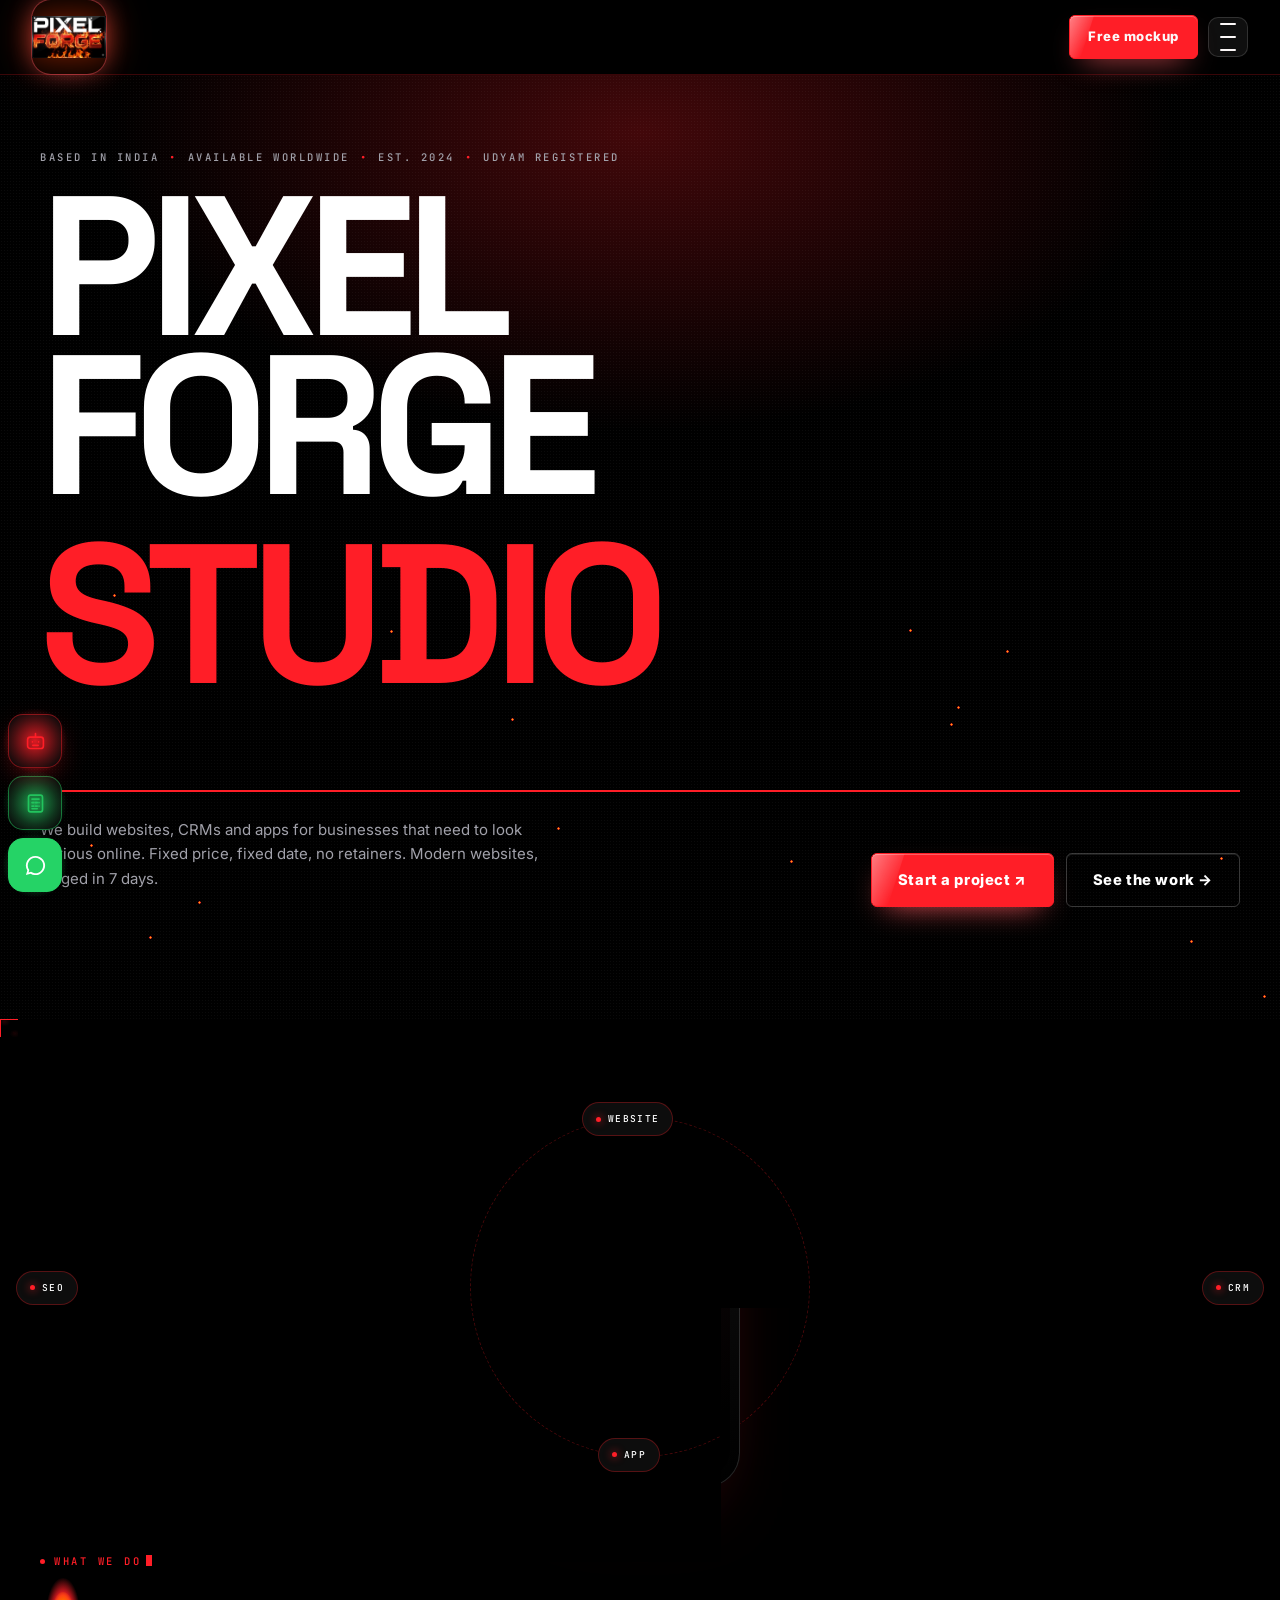
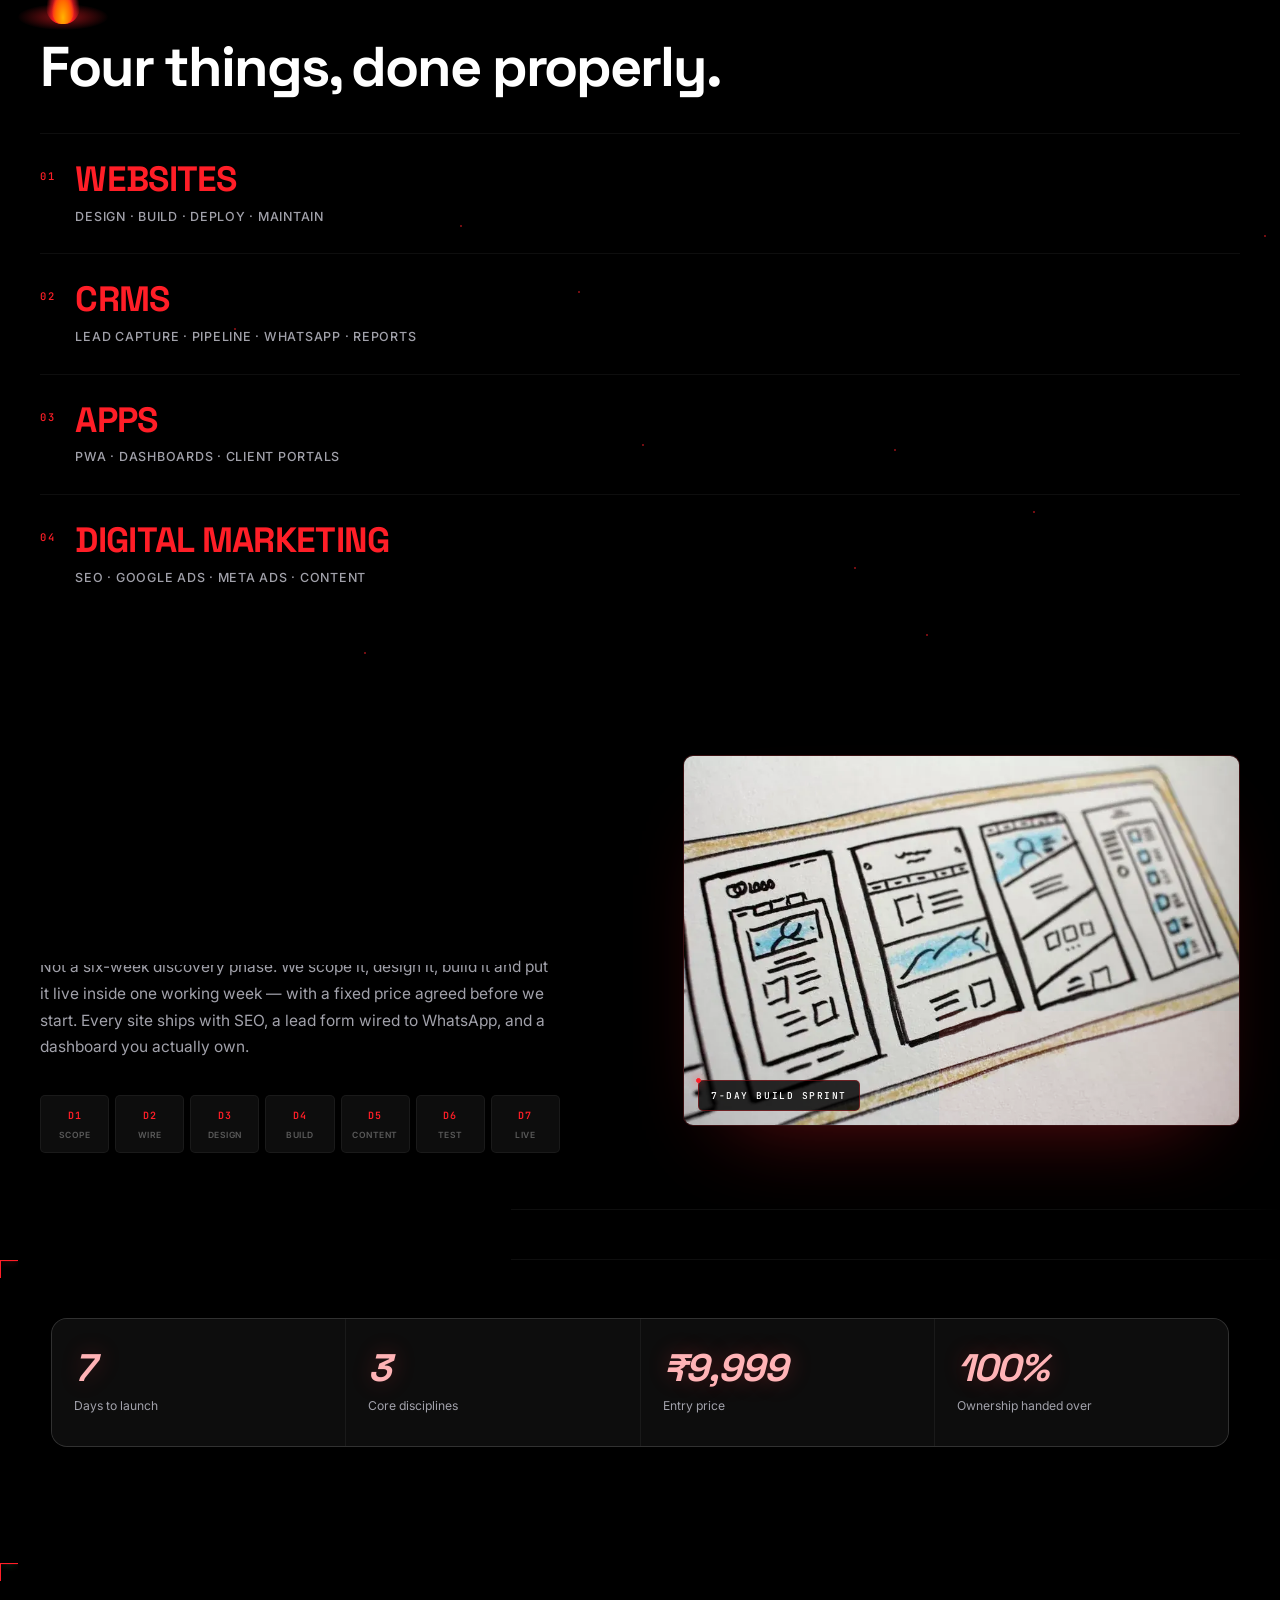
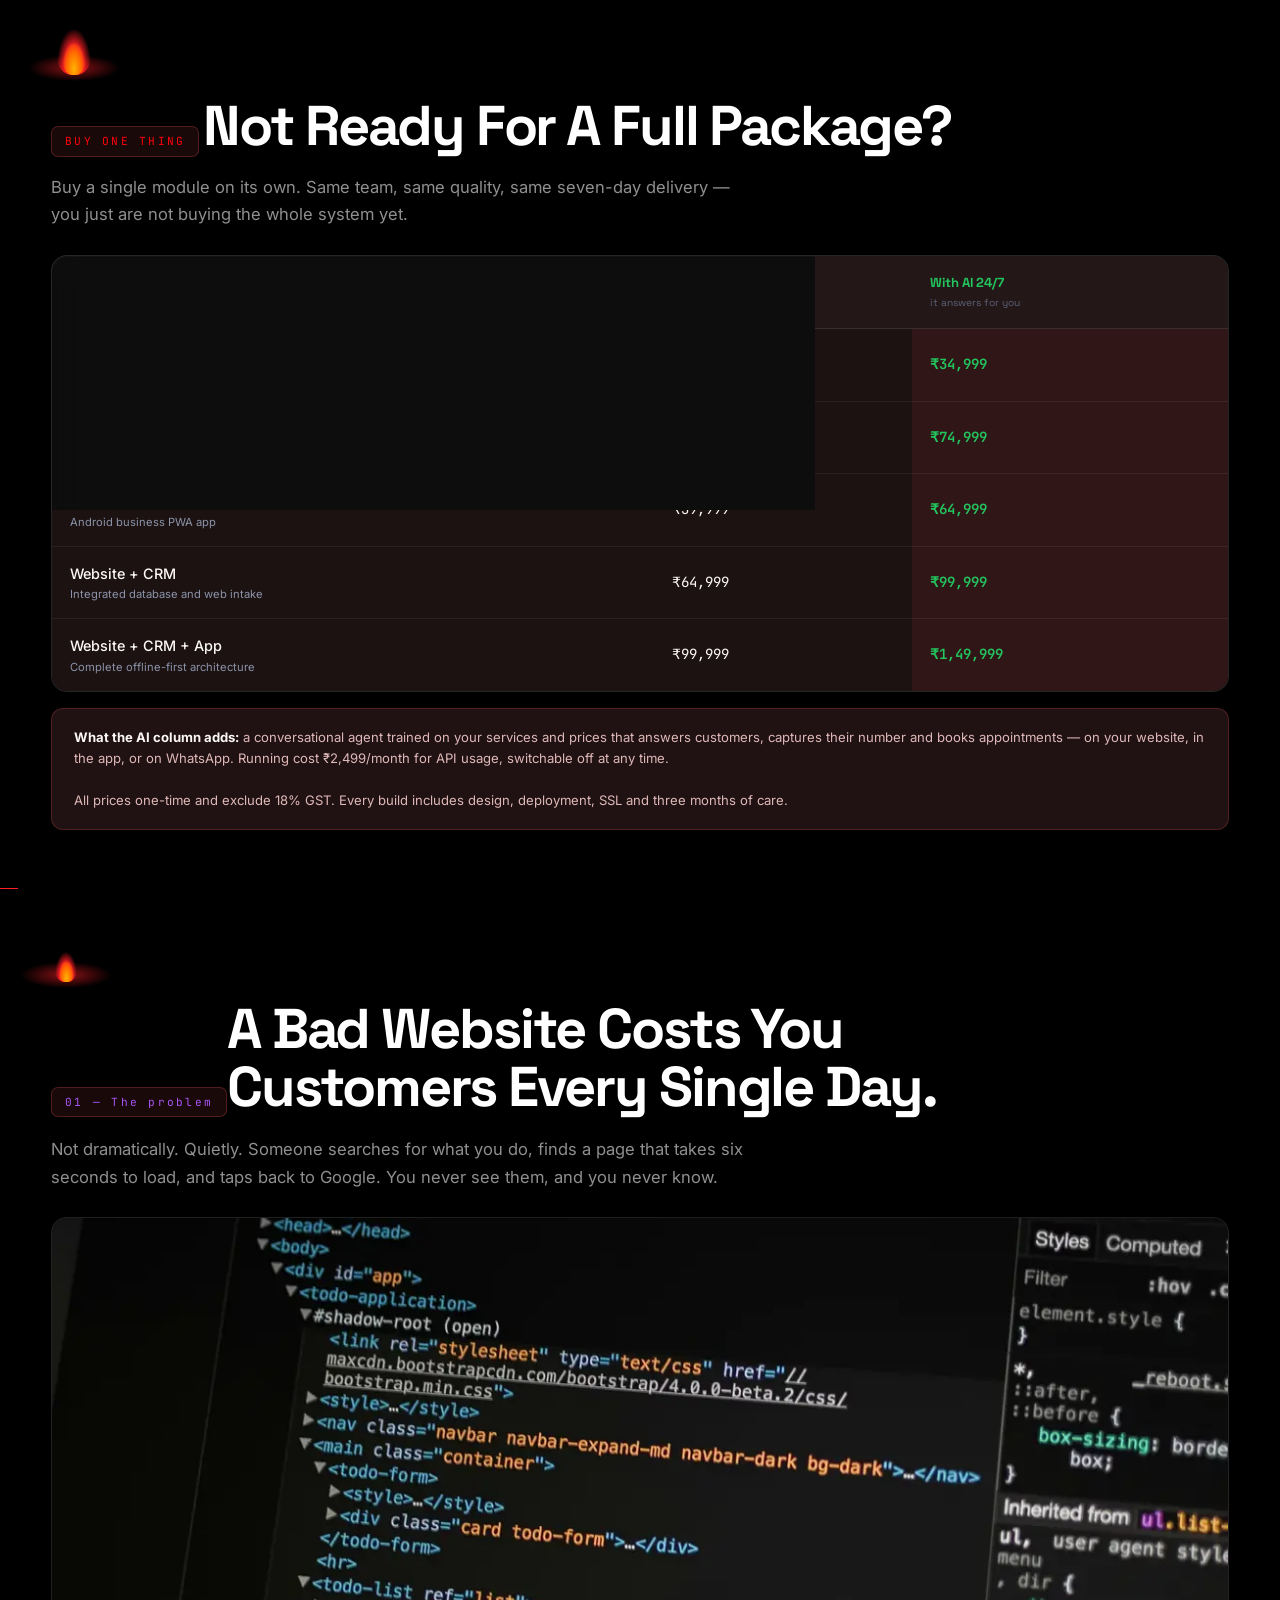
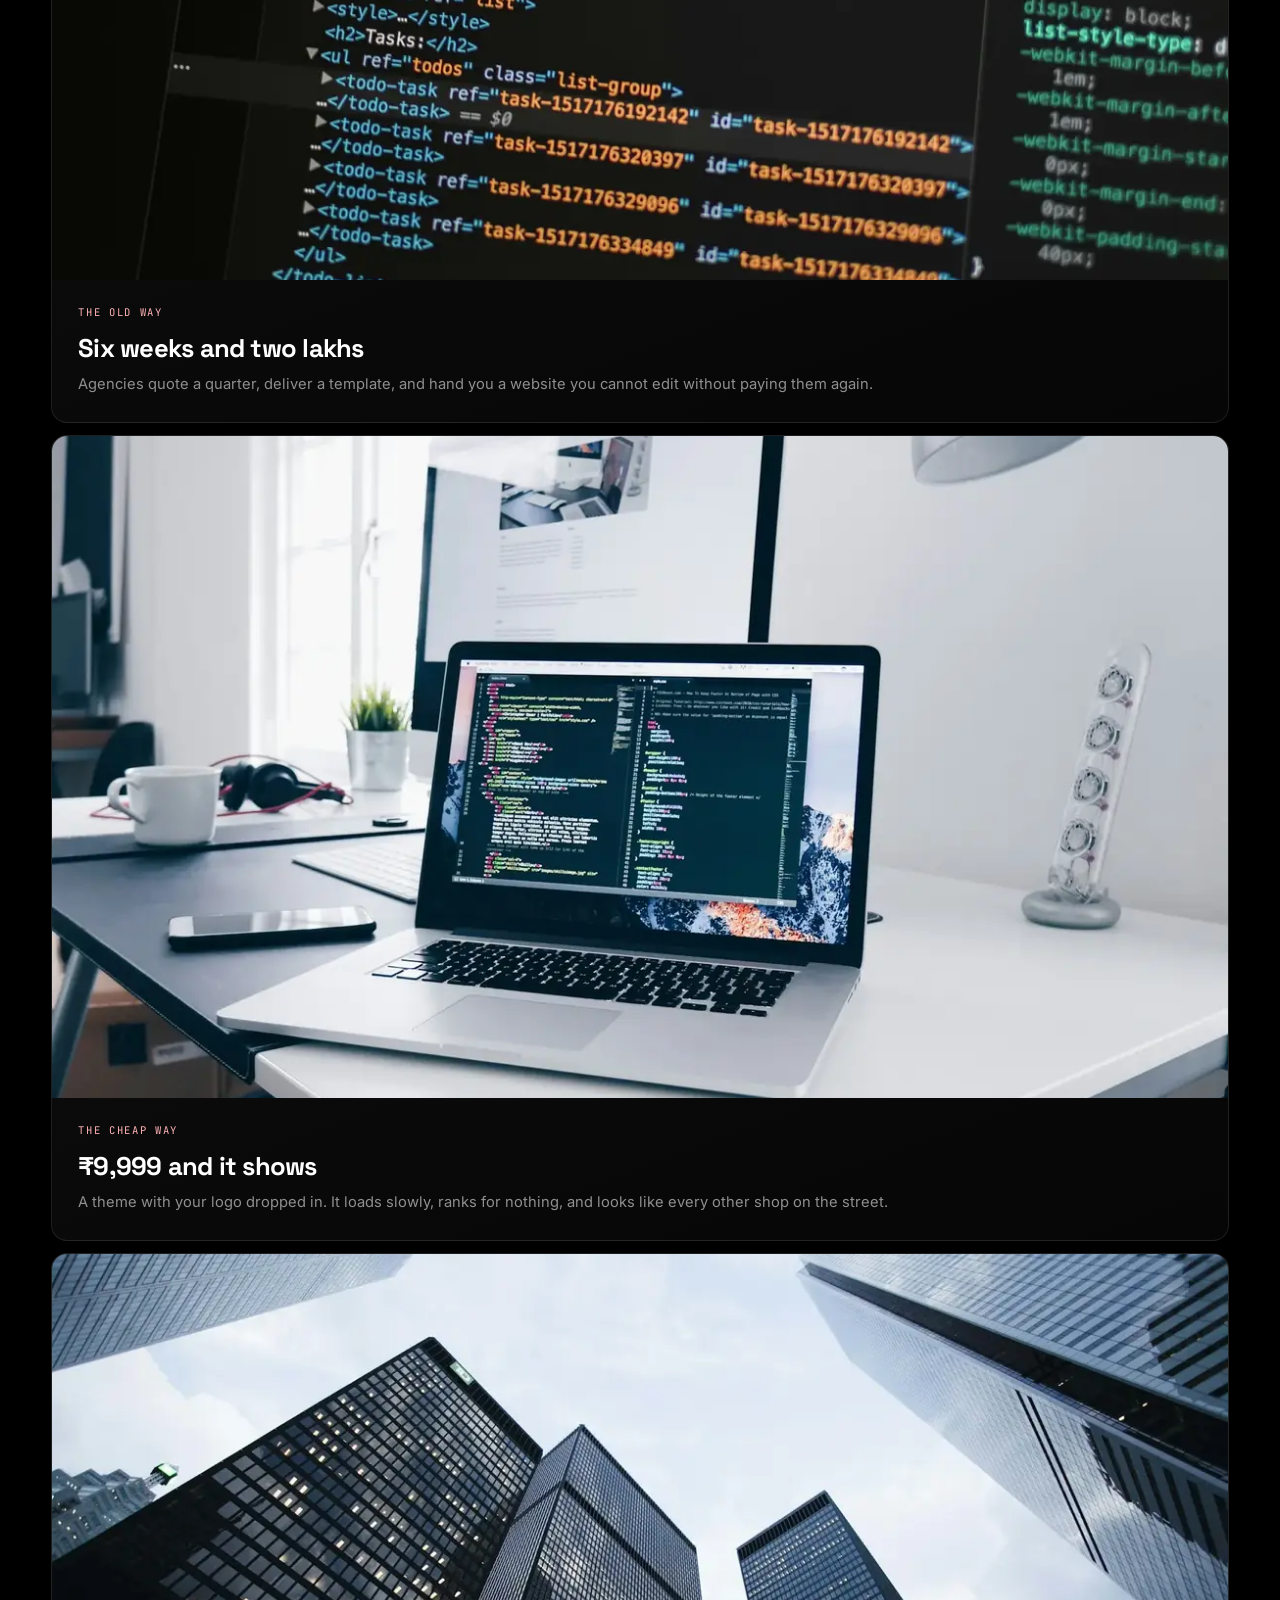
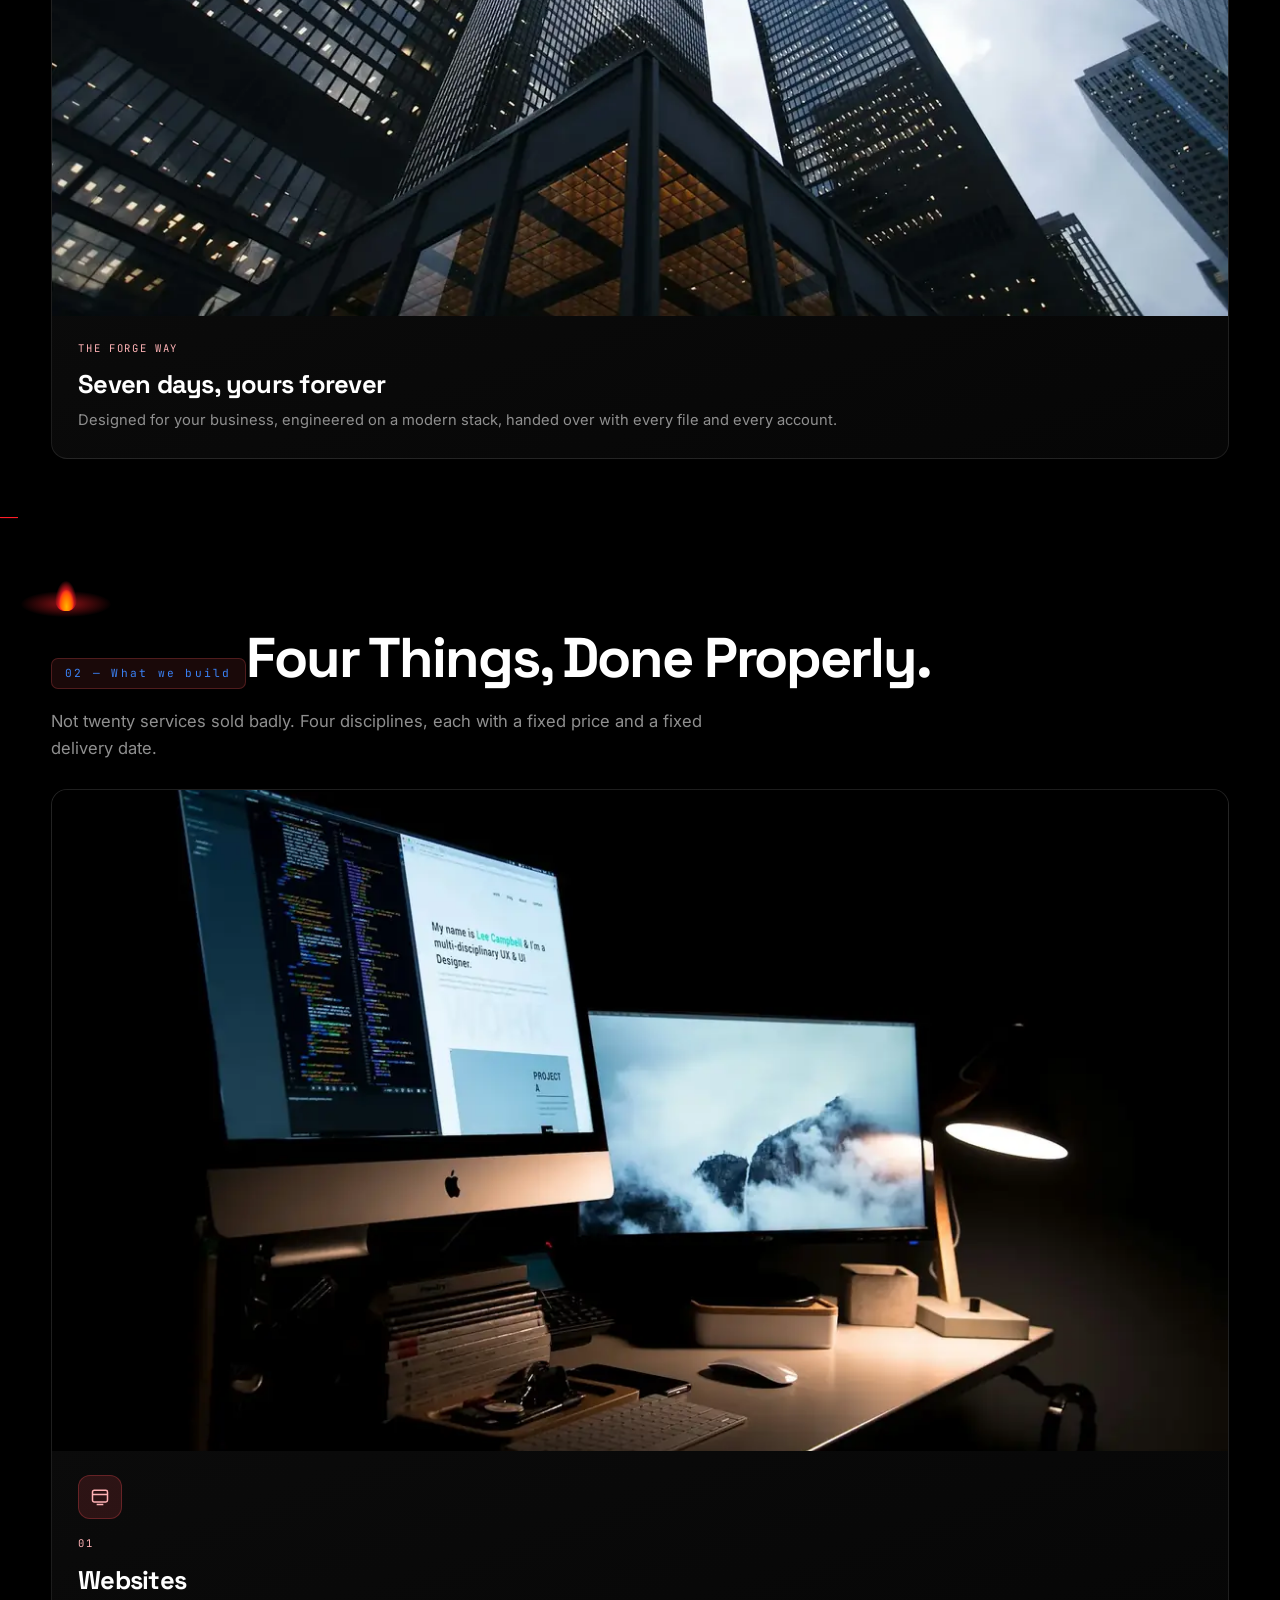
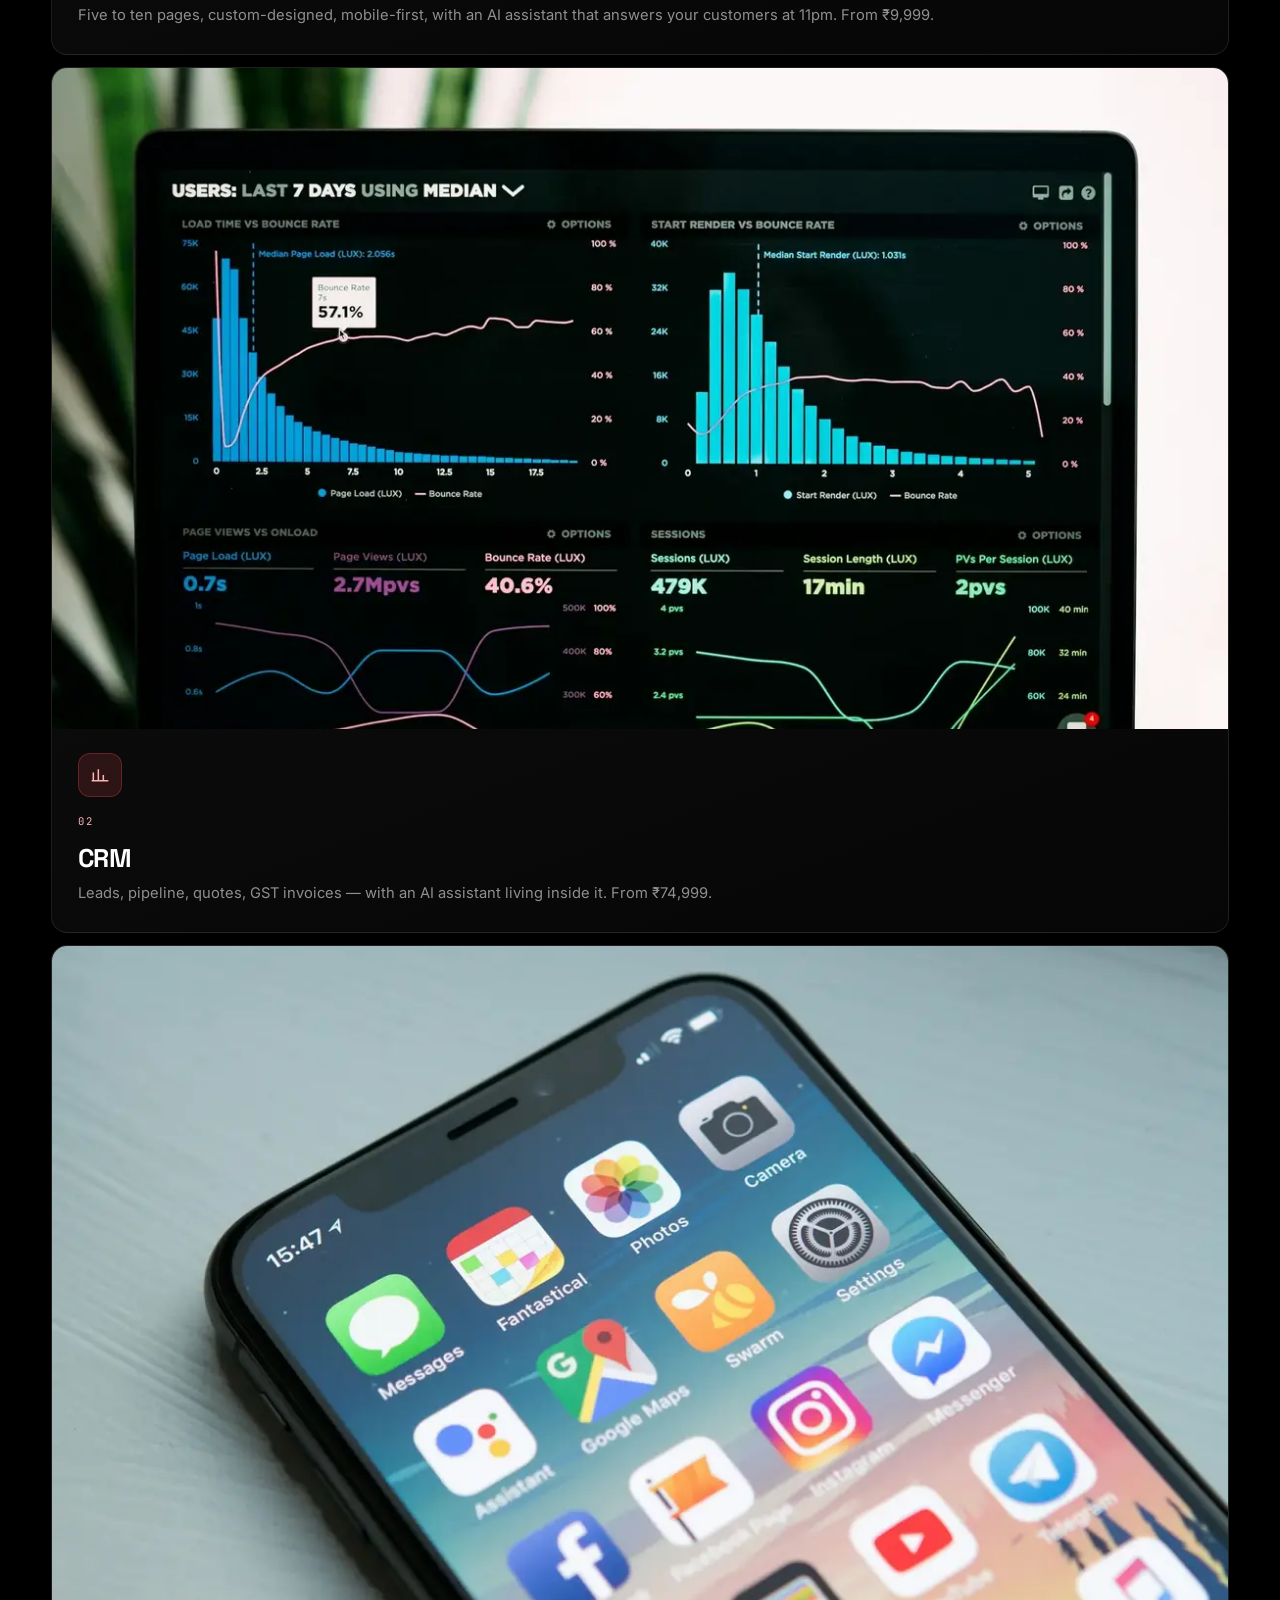
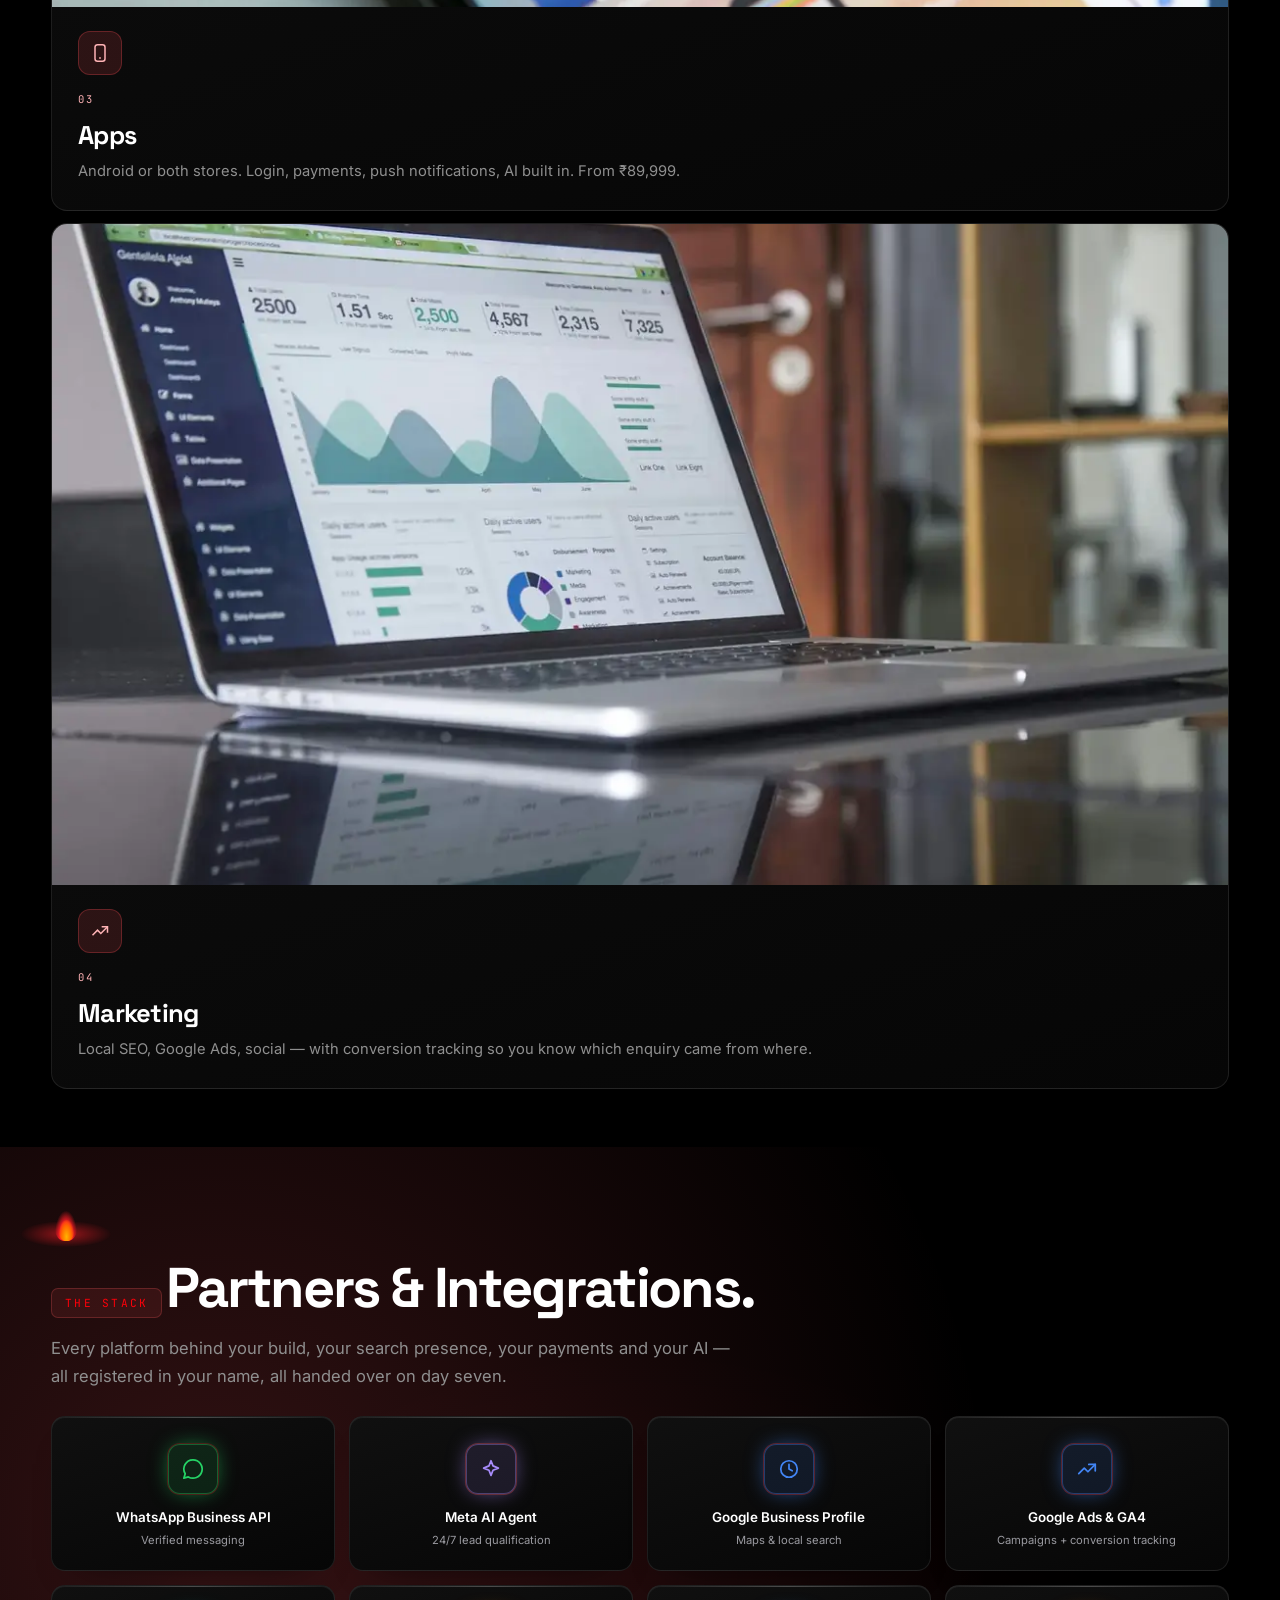
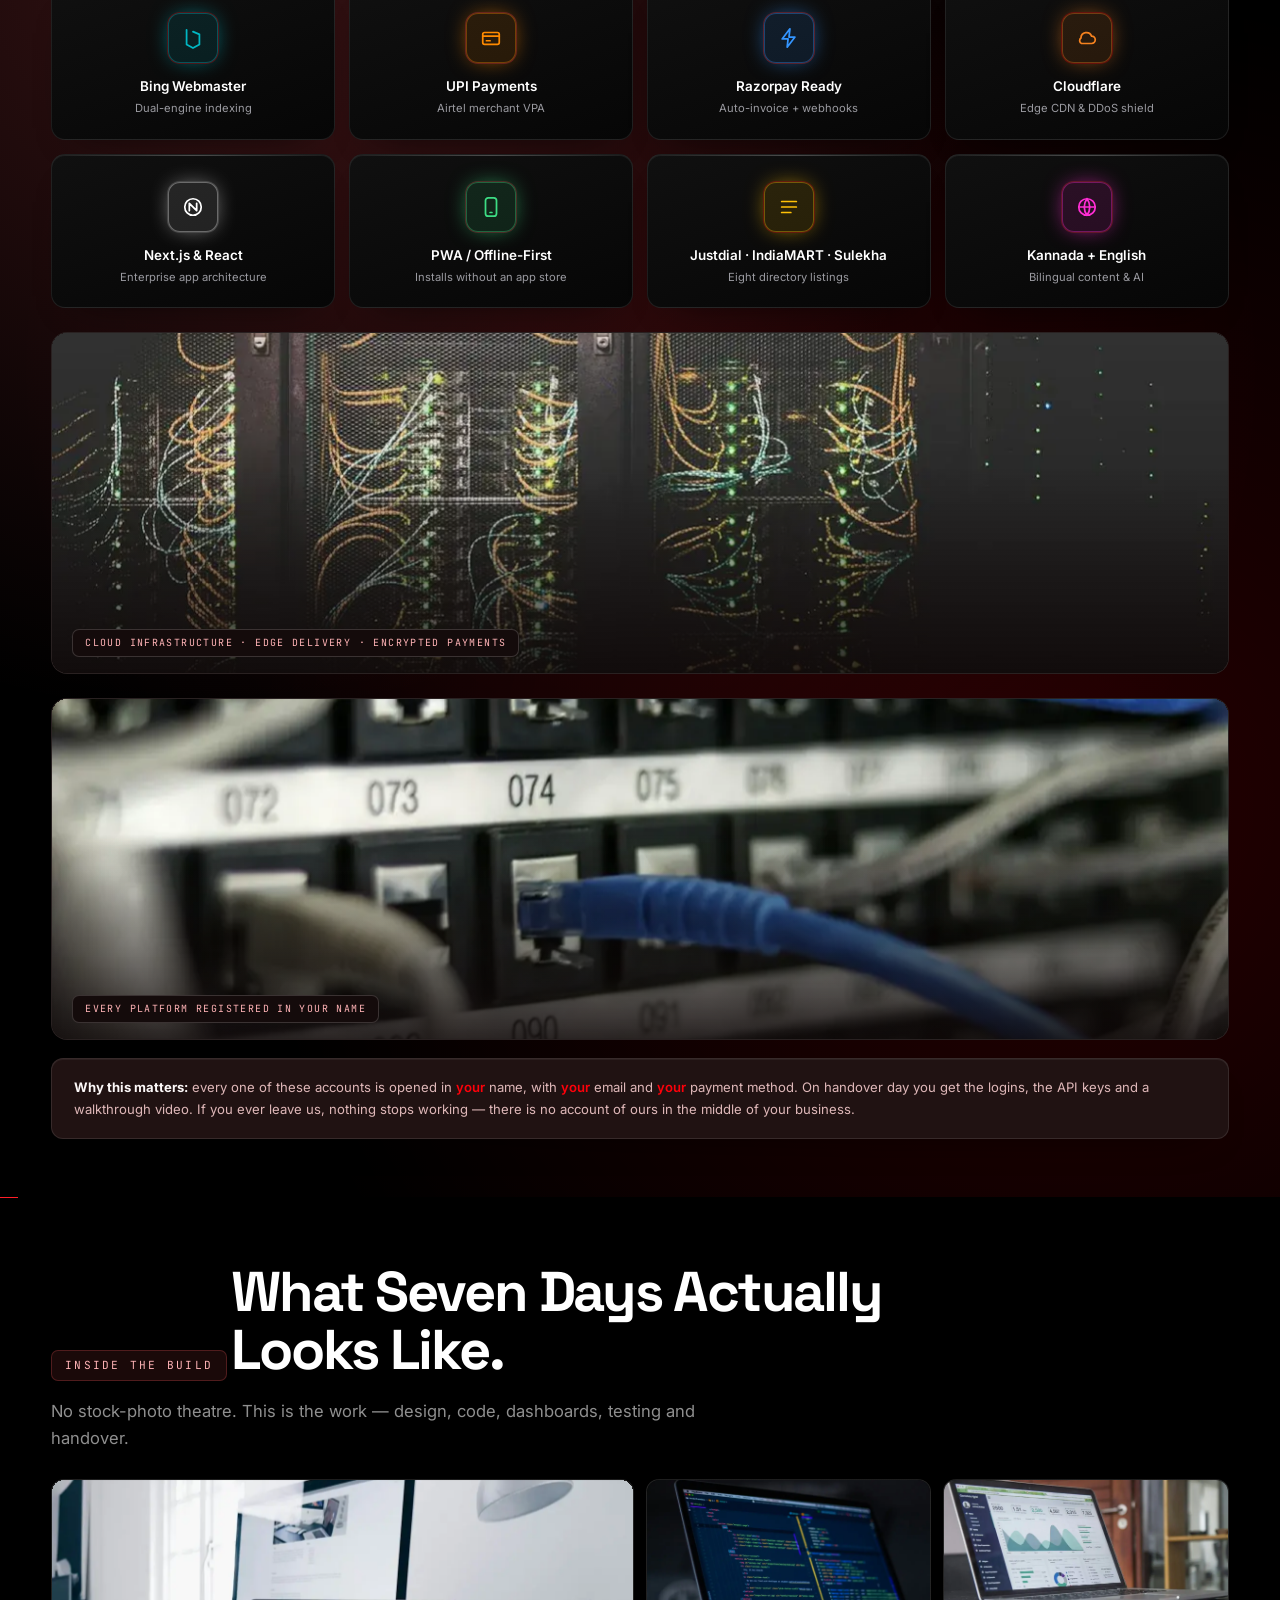
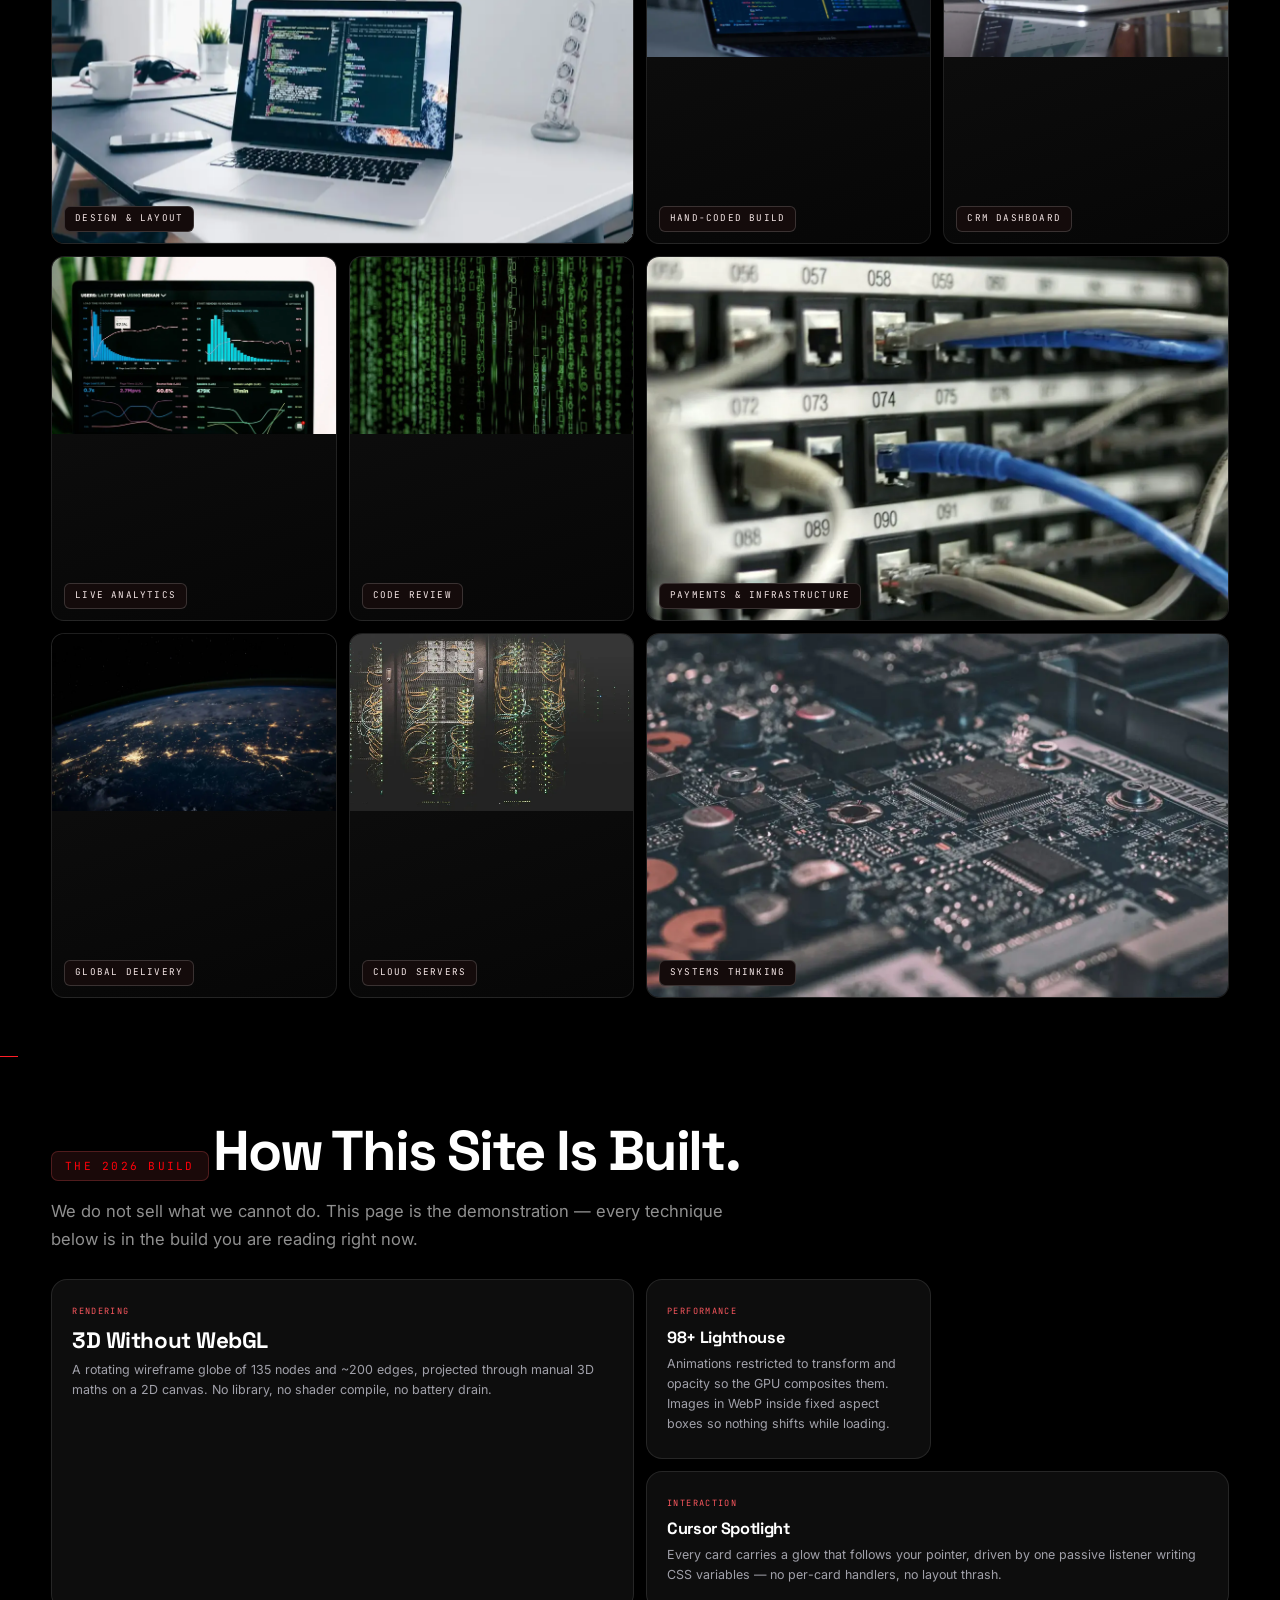
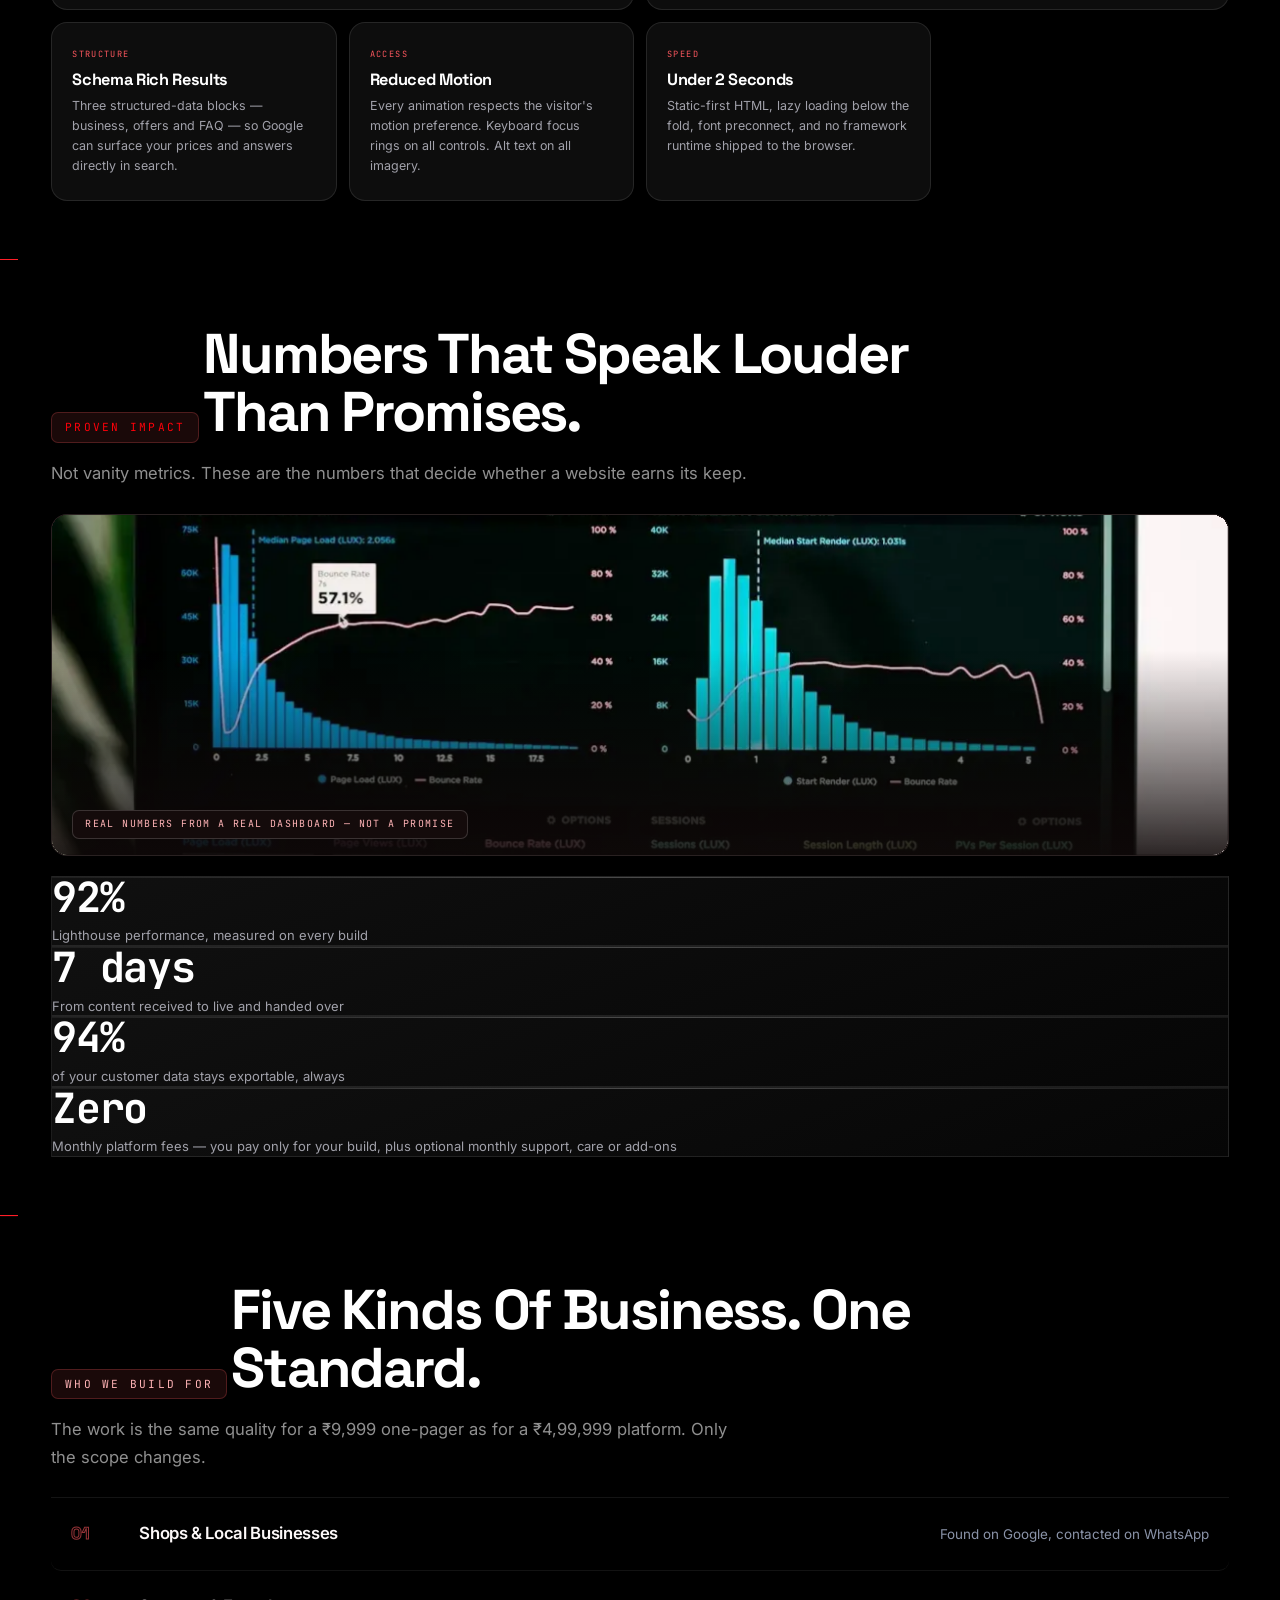
==== commit 0fcba141: "v99: cache-bust" ====
--- a/index.html
+++ b/index.html
@@ -21,8 +21,8 @@
 <link rel="preconnect" href="https://fonts.googleapis.com">
 <link rel="preconnect" href="https://fonts.gstatic.com" crossorigin>
 <link href="https://fonts.googleapis.com/css2?family=Space+Grotesk:wght@500;600;700&family=Inter:wght@400;500;600&family=JetBrains+Mono:wght@400;500&display=swap" rel="stylesheet">
-<link rel="stylesheet" href="assets/css/style.css?v=98">
-<link rel="stylesheet" href="assets/css/amoled.css?v=98">
+<link rel="stylesheet" href="assets/css/style.css?v=99">
+<link rel="stylesheet" href="assets/css/amoled.css?v=99">
 <script>document.documentElement.className+=" js";</script>
 <script type="application/ld+json">
 {
@@ -1528,7 +1528,7 @@
   <a class="m2" href="contact.html#enq">
     <svg viewBox="0 0 24 24"><path d="M13 2L4.5 13H11l-1 9 8.5-11H12z"/></svg>Get Discovery Quote</a>
 </div>
-<script src="assets/js/main.js?v=98" defer></script>
+<script src="assets/js/main.js?v=99" defer></script>
 <script>
 (function () {
   var el = document.getElementById('pfLoad');
@@ -1558,7 +1558,7 @@
   rv.forEach(function (n) { io.observe(n); });
 })();
 </script>
-<script src="pf-fx.js?v=98" defer></script>
-<script src="pf-motion.js?v=98" defer></script>
+<script src="pf-fx.js?v=99" defer></script>
+<script src="pf-motion.js?v=99" defer></script>
 </body>
 </html>
--- a/assets/css/amoled.css
+++ b/assets/css/amoled.css
@@ -4713,3 +4713,147 @@
 @media (prefers-reduced-motion: reduce) {
   .sec::before { opacity: .55; }
 }
+
+/* ==========================================================================
+   v99 — RAW LOGO, NO BOX, NO TEXT ON TOP, BIGGER IN THE HEADER
+   ========================================================================== */
+
+/* --------------------------------------------------------------------------
+   1. THE FOOTER LOGO WAS OVERFLOWING ITS BOX AND LANDING ON THE TEXT
+   .f-brandmark was pinned at 92x72 while the image inside was 320px wide, so
+   it spilled out and the heading underneath collided with it. The container
+   now sizes to its content and the box is gone.
+   -------------------------------------------------------------------------- */
+.f-brandmark {
+  display: block !important;
+  width: auto !important;
+  height: auto !important;
+  max-width: 100% !important;
+  padding: 0 !important;
+  margin: 0 auto 22px !important;
+  border: 0 !important;
+  border-radius: 0 !important;
+  background: none !important;
+  box-shadow: none !important;
+  overflow: visible !important;
+  transform: none !important;
+}
+.f-brandmark:hover { transform: none !important; }
+
+.f-brandmark img {
+  display: block !important;
+  width: min(340px, 82vw) !important;
+  height: auto !important;
+  max-width: 100% !important;
+  margin: 0 auto !important;
+  object-fit: contain !important;
+  border: 0 !important;
+  border-radius: 0 !important;
+  background: none !important;
+  padding: 0 !important;
+  box-shadow: none !important;
+  mix-blend-mode: screen !important;
+  filter: drop-shadow(0 0 26px rgba(255,58,0,.45)) !important;
+}
+
+/* the heading and tagline now sit clearly BELOW the image */
+.f-hero { text-align: center !important; }
+.f-title {
+  display: block !important;
+  margin: 0 0 8px !important;
+  position: static !important;
+  transform: none !important;
+}
+.f-tag {
+  display: block !important;
+  margin: 0 0 22px !important;
+  position: static !important;
+}
+
+/* --------------------------------------------------------------------------
+   2. ANY OTHER LOGO PLACEMENT — same raw treatment
+   -------------------------------------------------------------------------- */
+.dcard img[src*="logo"],
+.sec img[src*="logo-fire"] {
+  display: block !important;
+  width: min(400px, 84vw) !important;
+  height: auto !important;
+  margin: 0 auto !important;
+  border: 0 !important;
+  border-radius: 0 !important;
+  background: none !important;
+  padding: 0 !important;
+  box-shadow: none !important;
+  mix-blend-mode: screen !important;
+}
+
+/* --------------------------------------------------------------------------
+   3. THE HEADER LOGO — BIG AND FULL
+   No plate, no frame, no crop. The lockup is the whole mark.
+   -------------------------------------------------------------------------- */
+header.nav, .nav, .site-header {
+  background: #000 !important;
+  padding: 0 !important;
+}
+.nav-in {
+  height: 74px !important;
+  min-height: 74px !important;
+  max-height: 74px !important;
+  padding: 0 !important;
+  gap: 18px !important;
+}
+.pf-hero { padding-top: 74px !important; }
+
+.brand {
+  display: flex !important;
+  align-items: center !important;
+  flex: none !important;
+  max-width: 58vw !important;
+  padding: 0 !important;
+  margin: 0 !important;
+  background: none !important;
+  border: 0 !important;
+  border-radius: 0 !important;
+  box-shadow: none !important;
+}
+.brand-logo {
+  display: block !important;
+  height: 58px !important;          /* 58 x 1.792 = ~104px wide */
+  width: auto !important;
+  max-width: none !important;
+  max-height: none !important;
+  min-width: 0 !important;
+  object-fit: contain !important;
+  object-position: left center !important;
+  border: 0 !important;
+  border-radius: 0 !important;
+  background: none !important;
+  padding: 0 !important;
+  box-shadow: none !important;
+  mix-blend-mode: screen !important;
+  filter: drop-shadow(0 0 16px rgba(255,58,0,.5));
+  transition: filter .3s ease, transform .3s cubic-bezier(.34,1.56,.64,1);
+}
+.brand:hover .brand-logo { transform: scale(1.02); filter: drop-shadow(0 0 24px rgba(255,58,0,.85)); }
+
+/* nothing may sit behind or around it */
+.brand-mark, .brand-name, .brand::before, .brand::after { display: none !important; }
+
+@media (max-width: 900px) {
+  .nav-in {
+    height: 62px !important;
+    min-height: 62px !important;
+    max-height: 62px !important;
+  }
+  .pf-hero { padding-top: 62px !important; }
+  .brand-logo { height: 46px !important; }
+  .brand { max-width: 62vw !important; }
+}
+@media (max-width: 400px) {
+  .brand-logo { height: 40px !important; }
+  .nav-in { height: 56px !important; min-height: 56px !important; max-height: 56px !important; }
+  .pf-hero { padding-top: 56px !important; }
+}
+
+/* the burger stays clear of the wider logo */
+.burger { flex: none !important; }
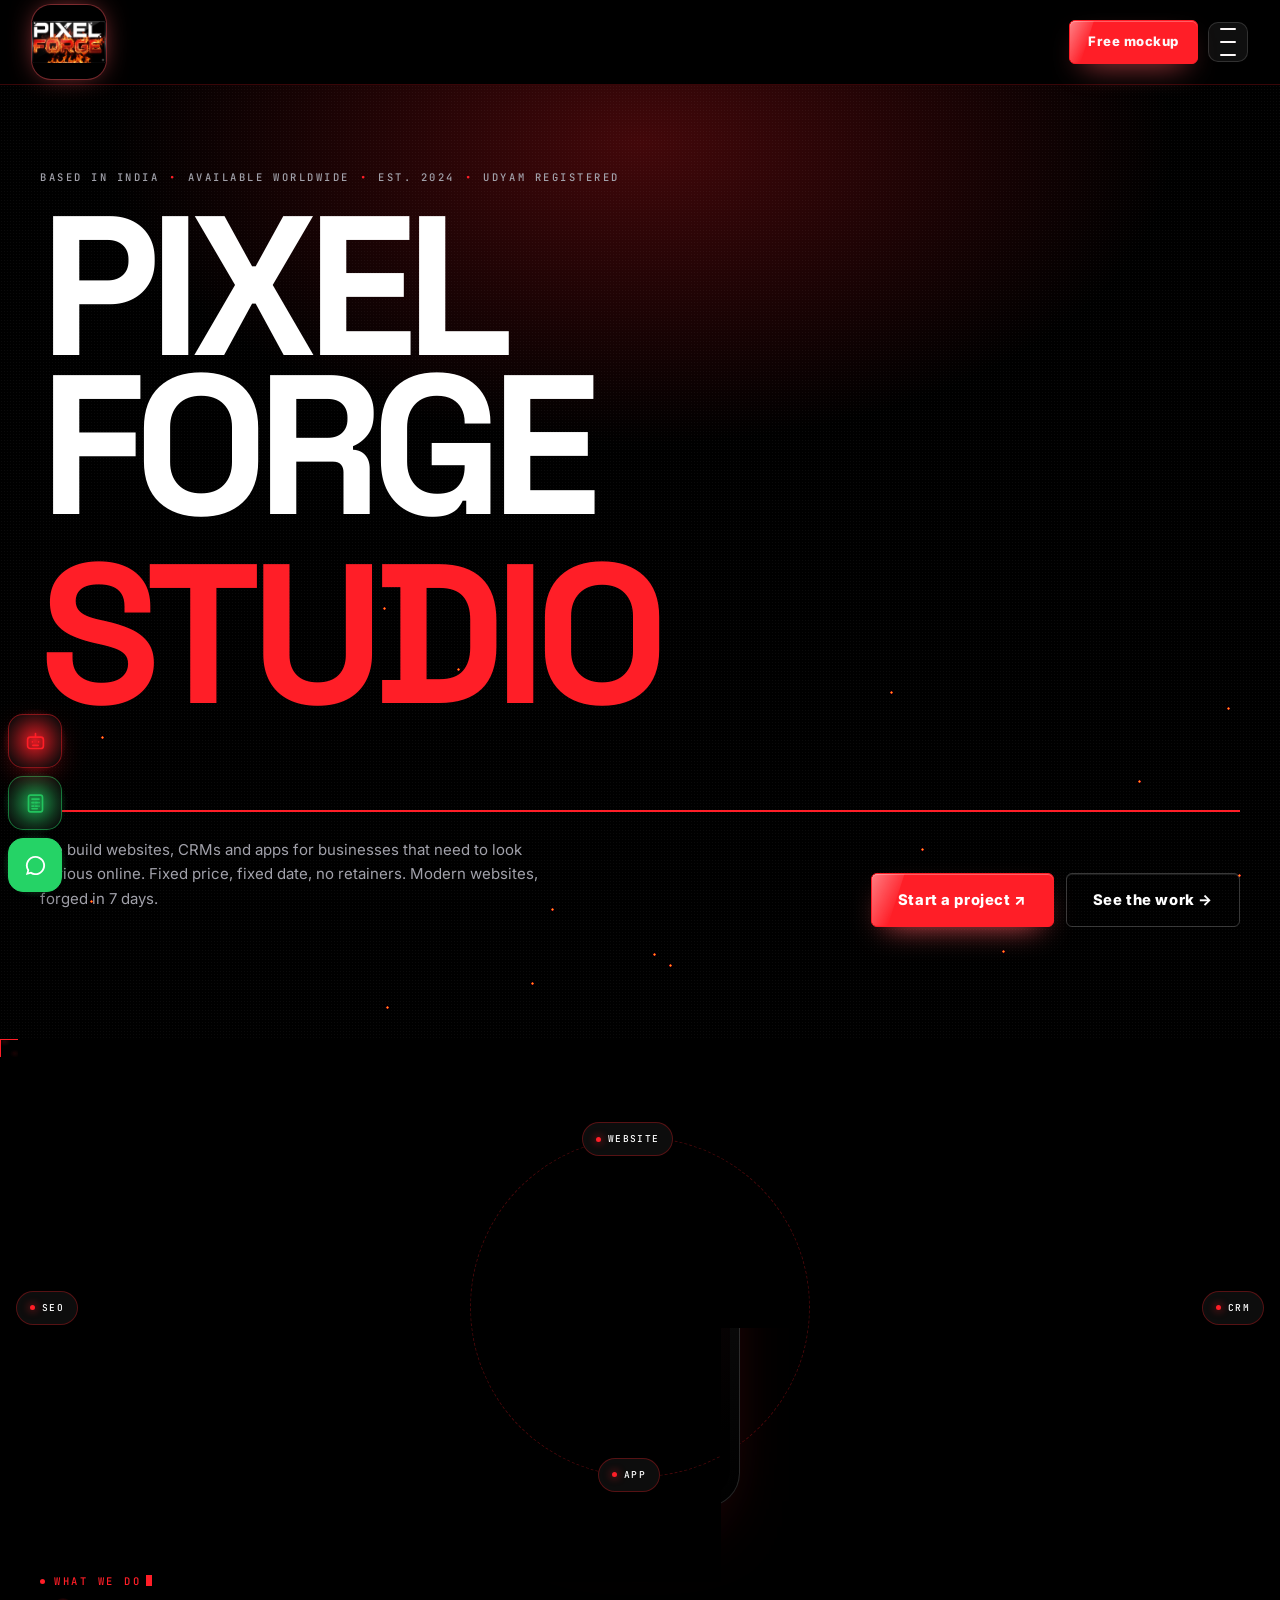
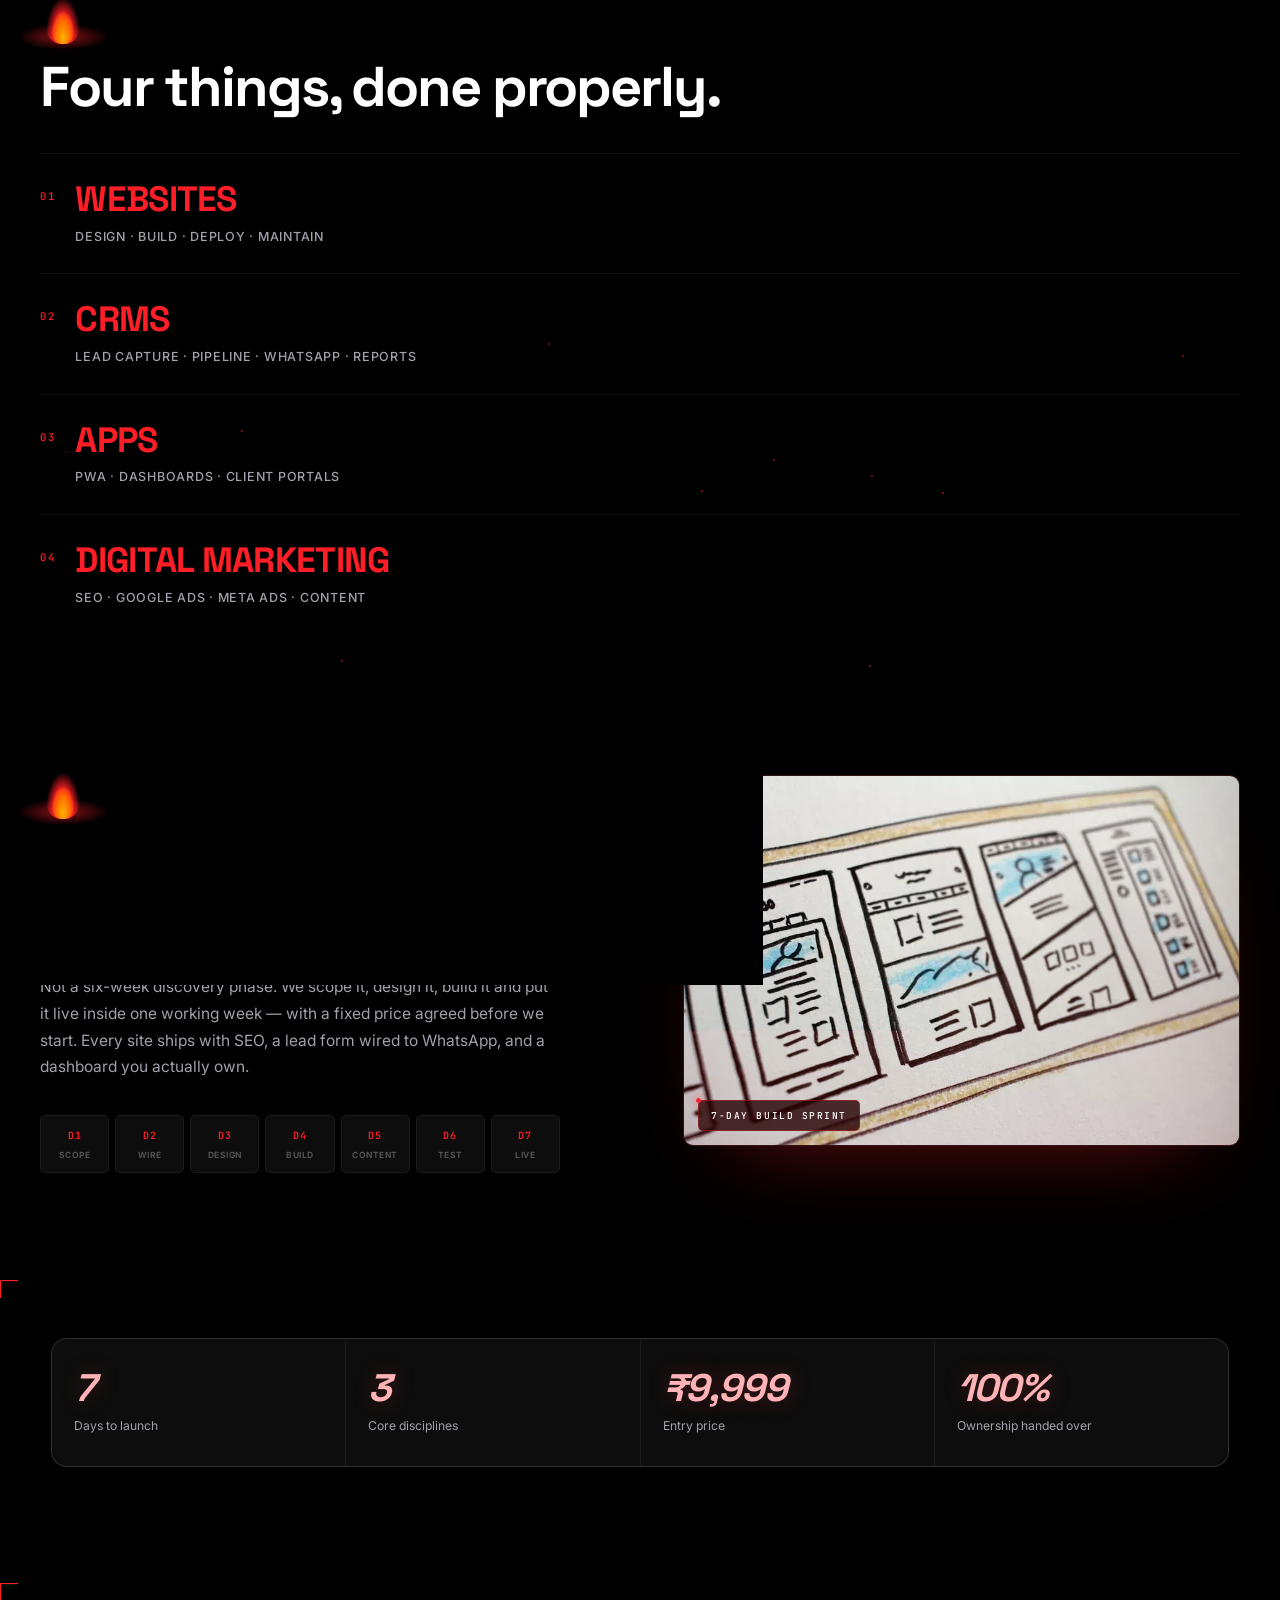
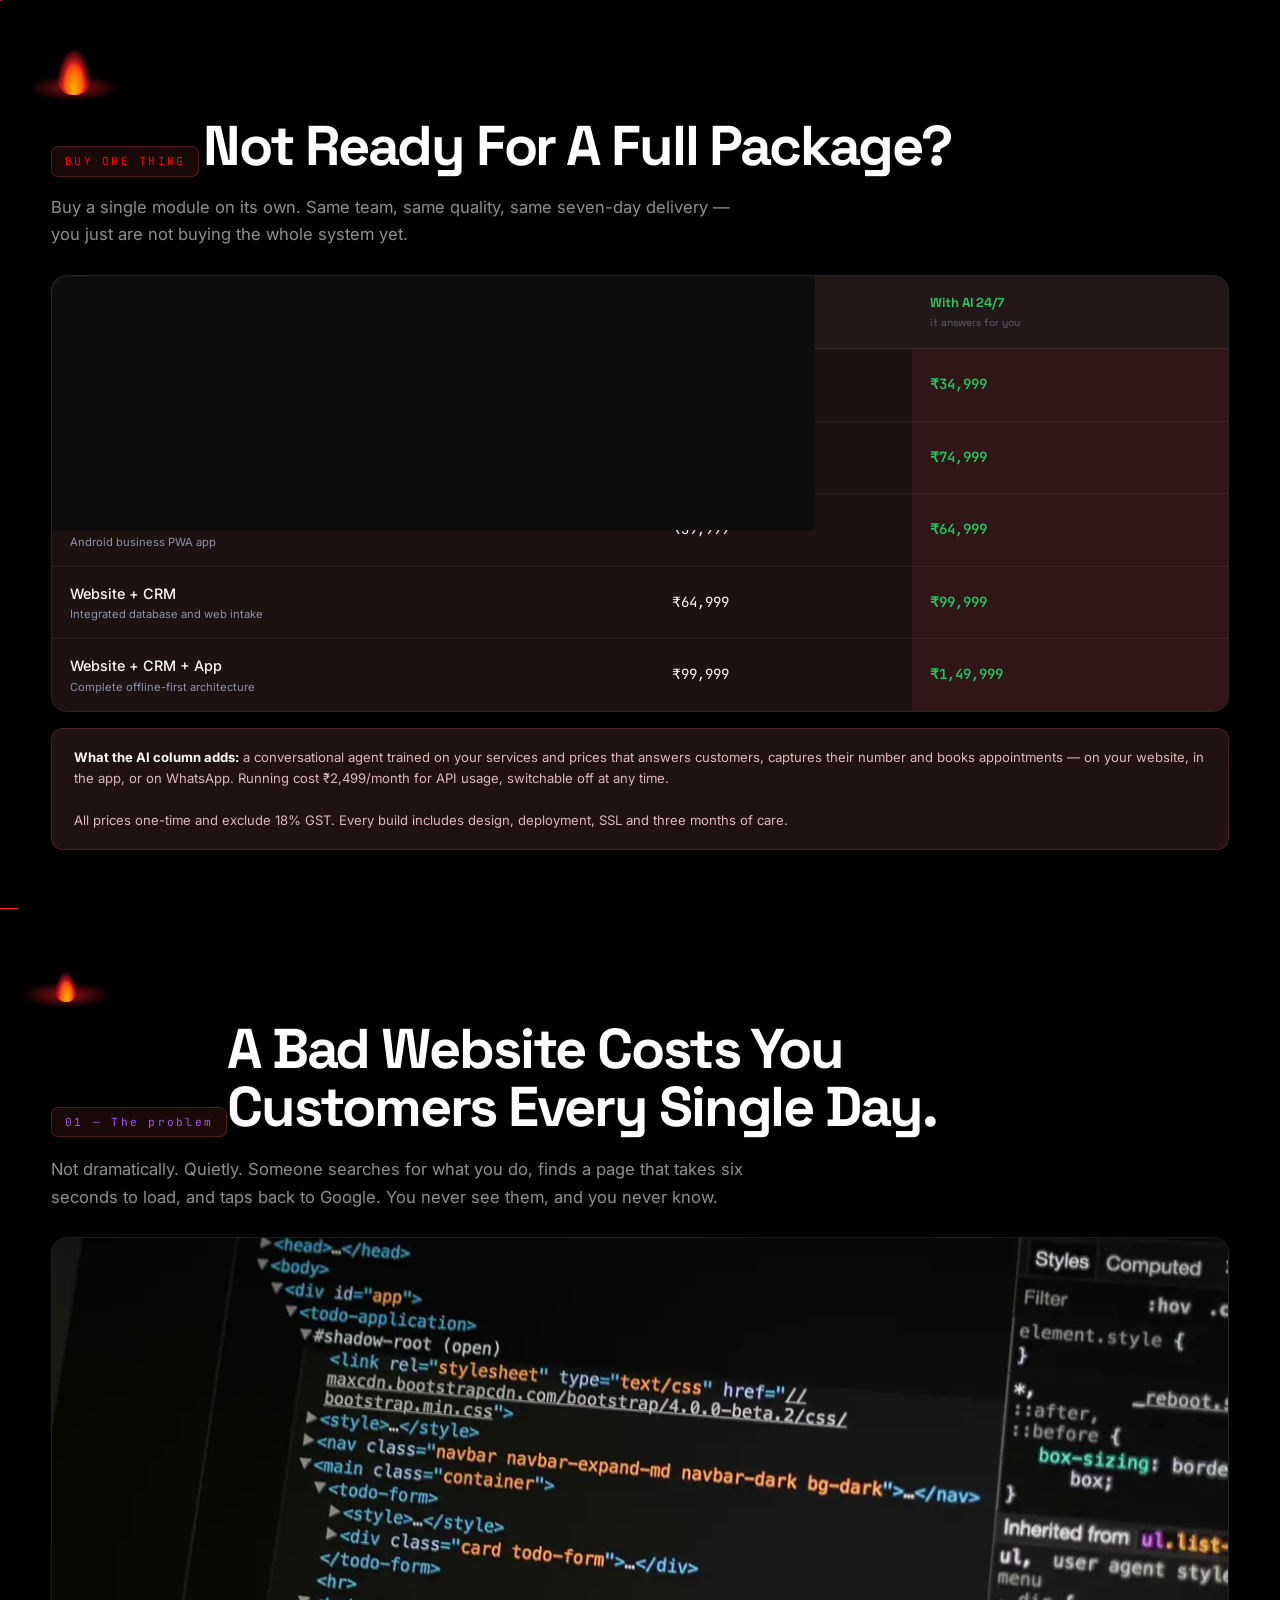
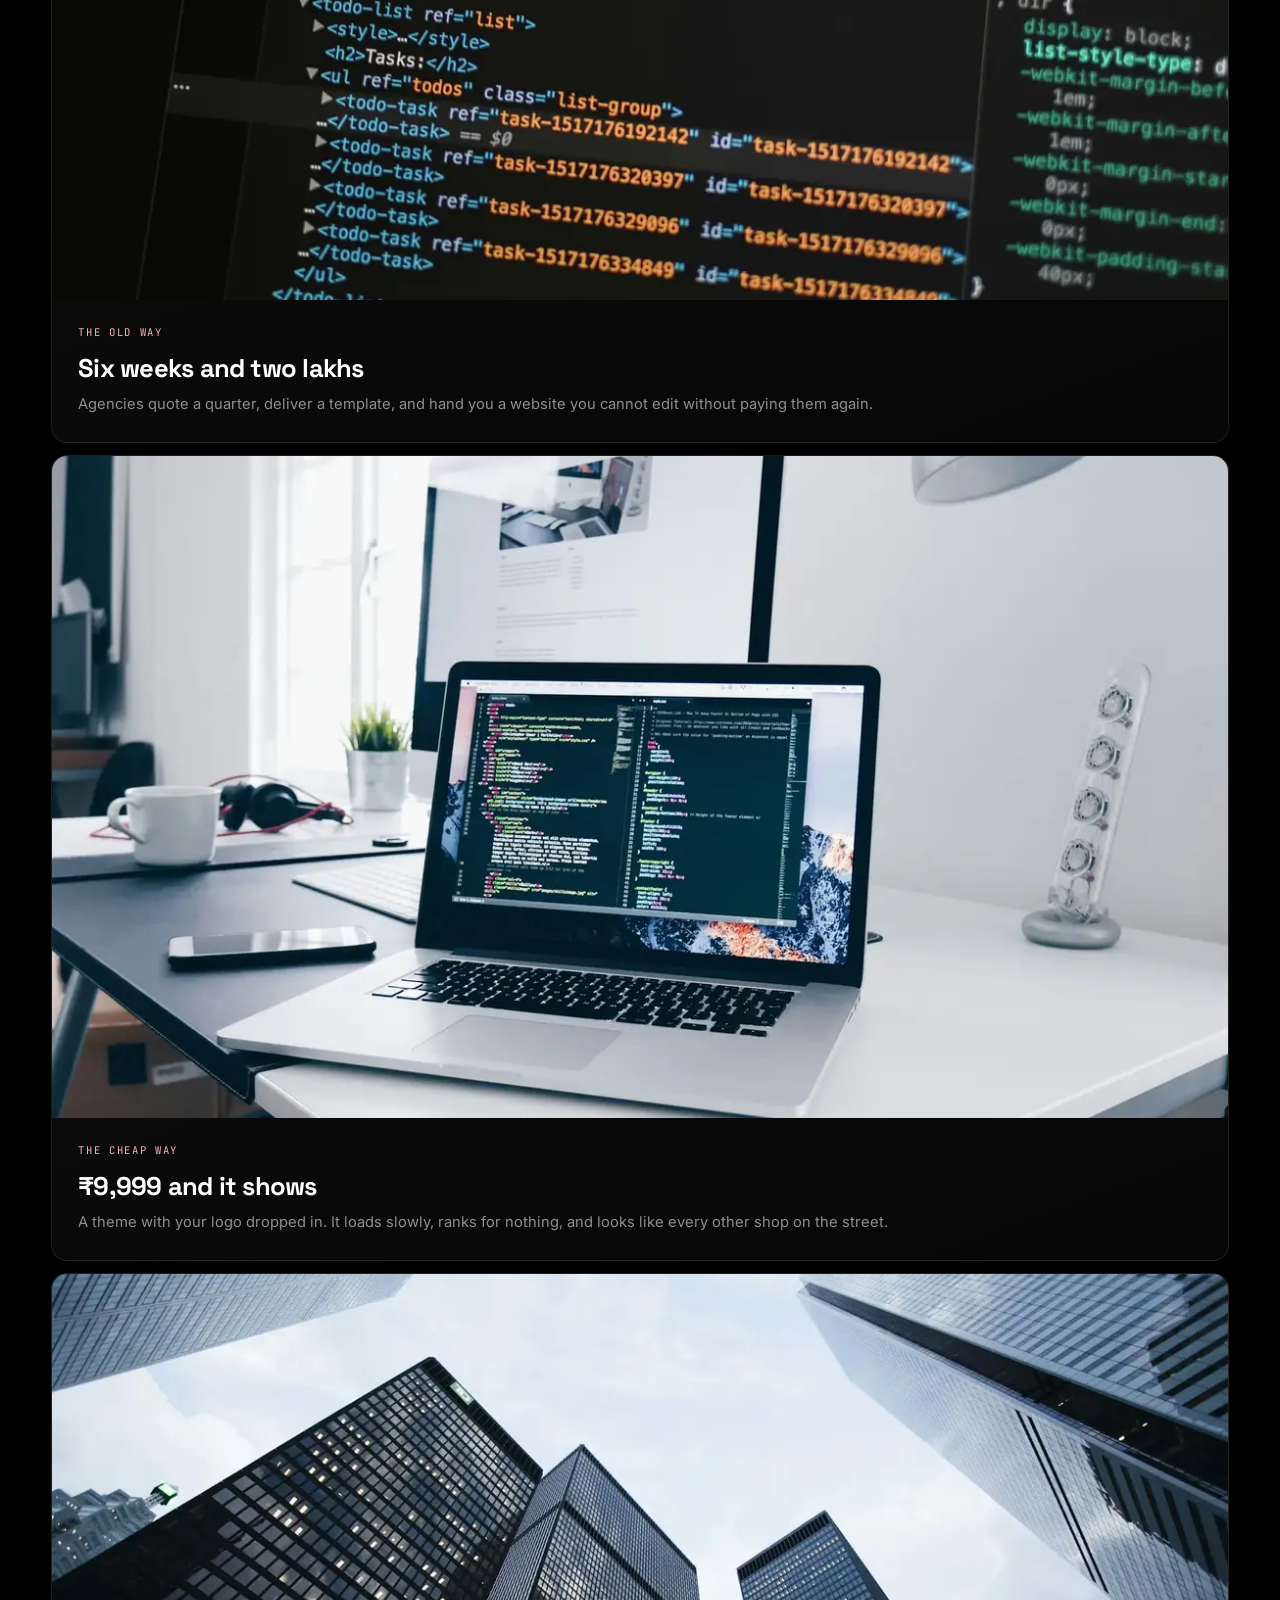
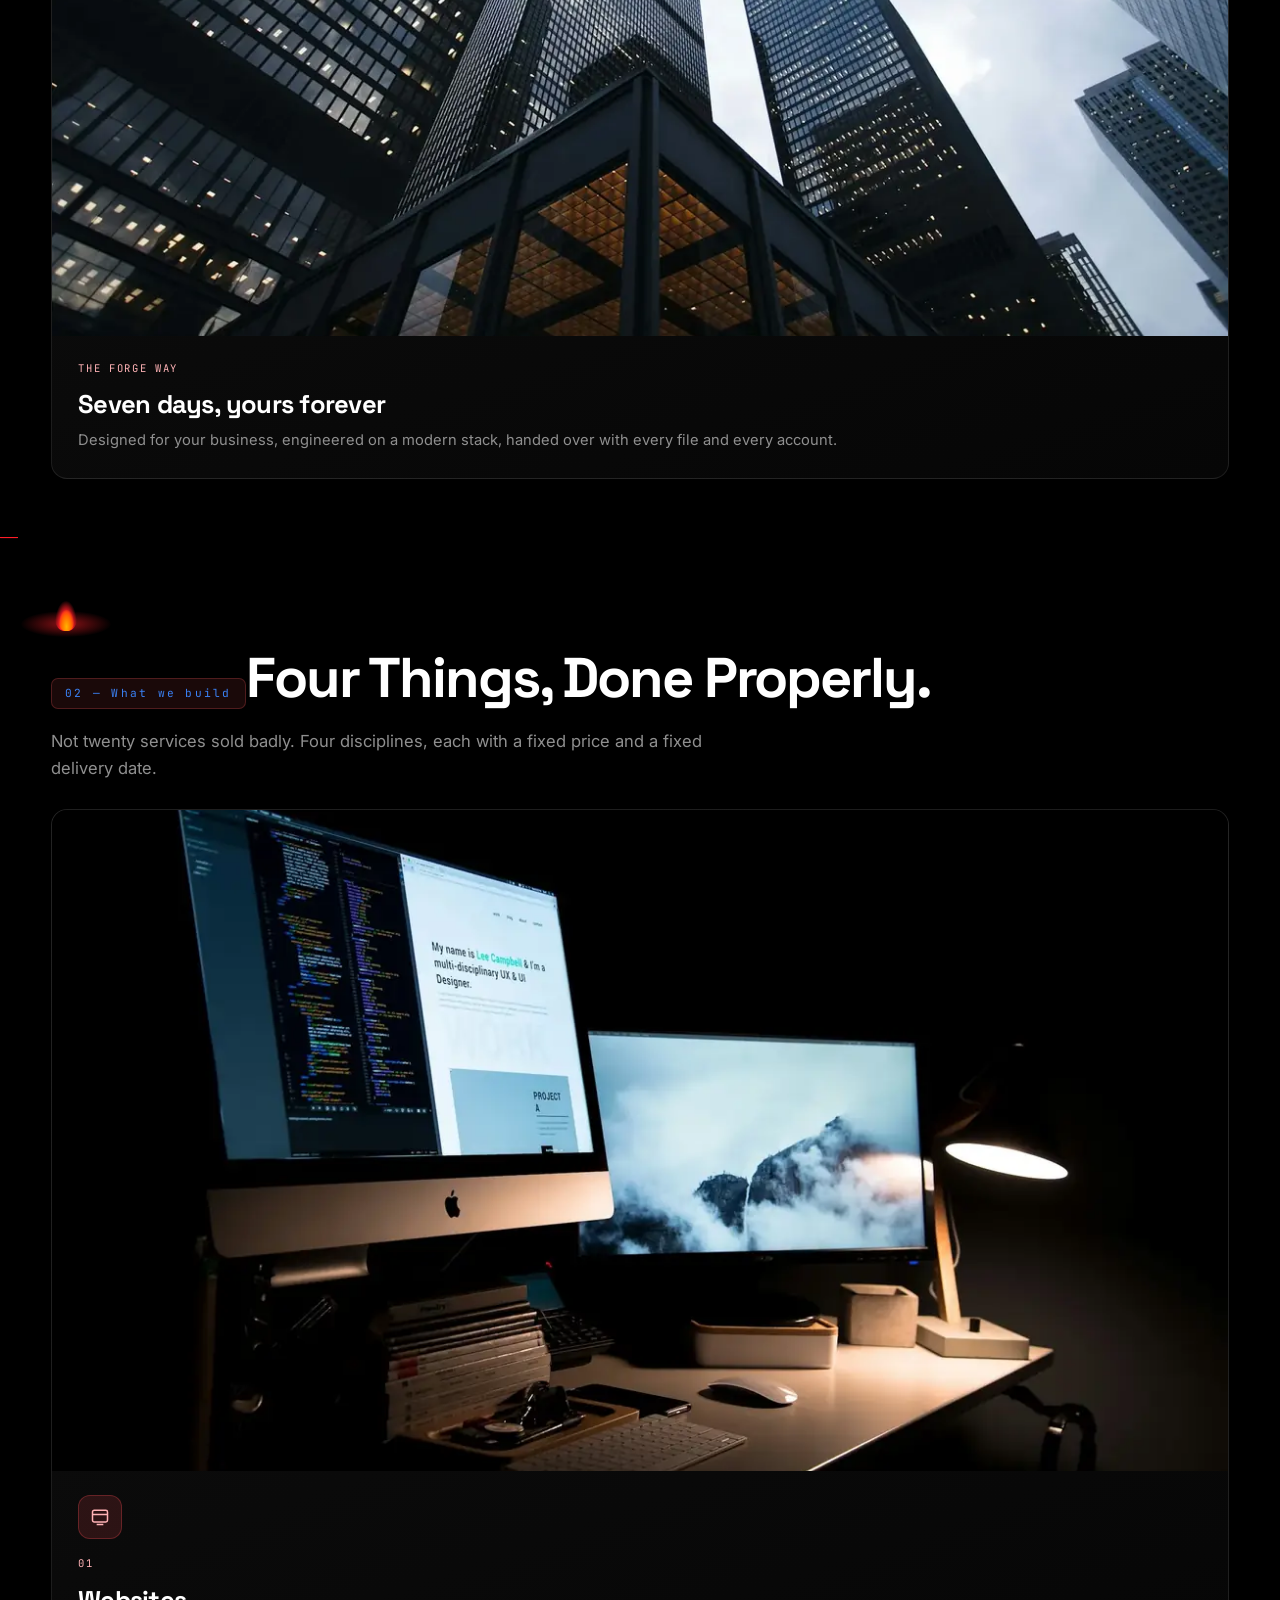
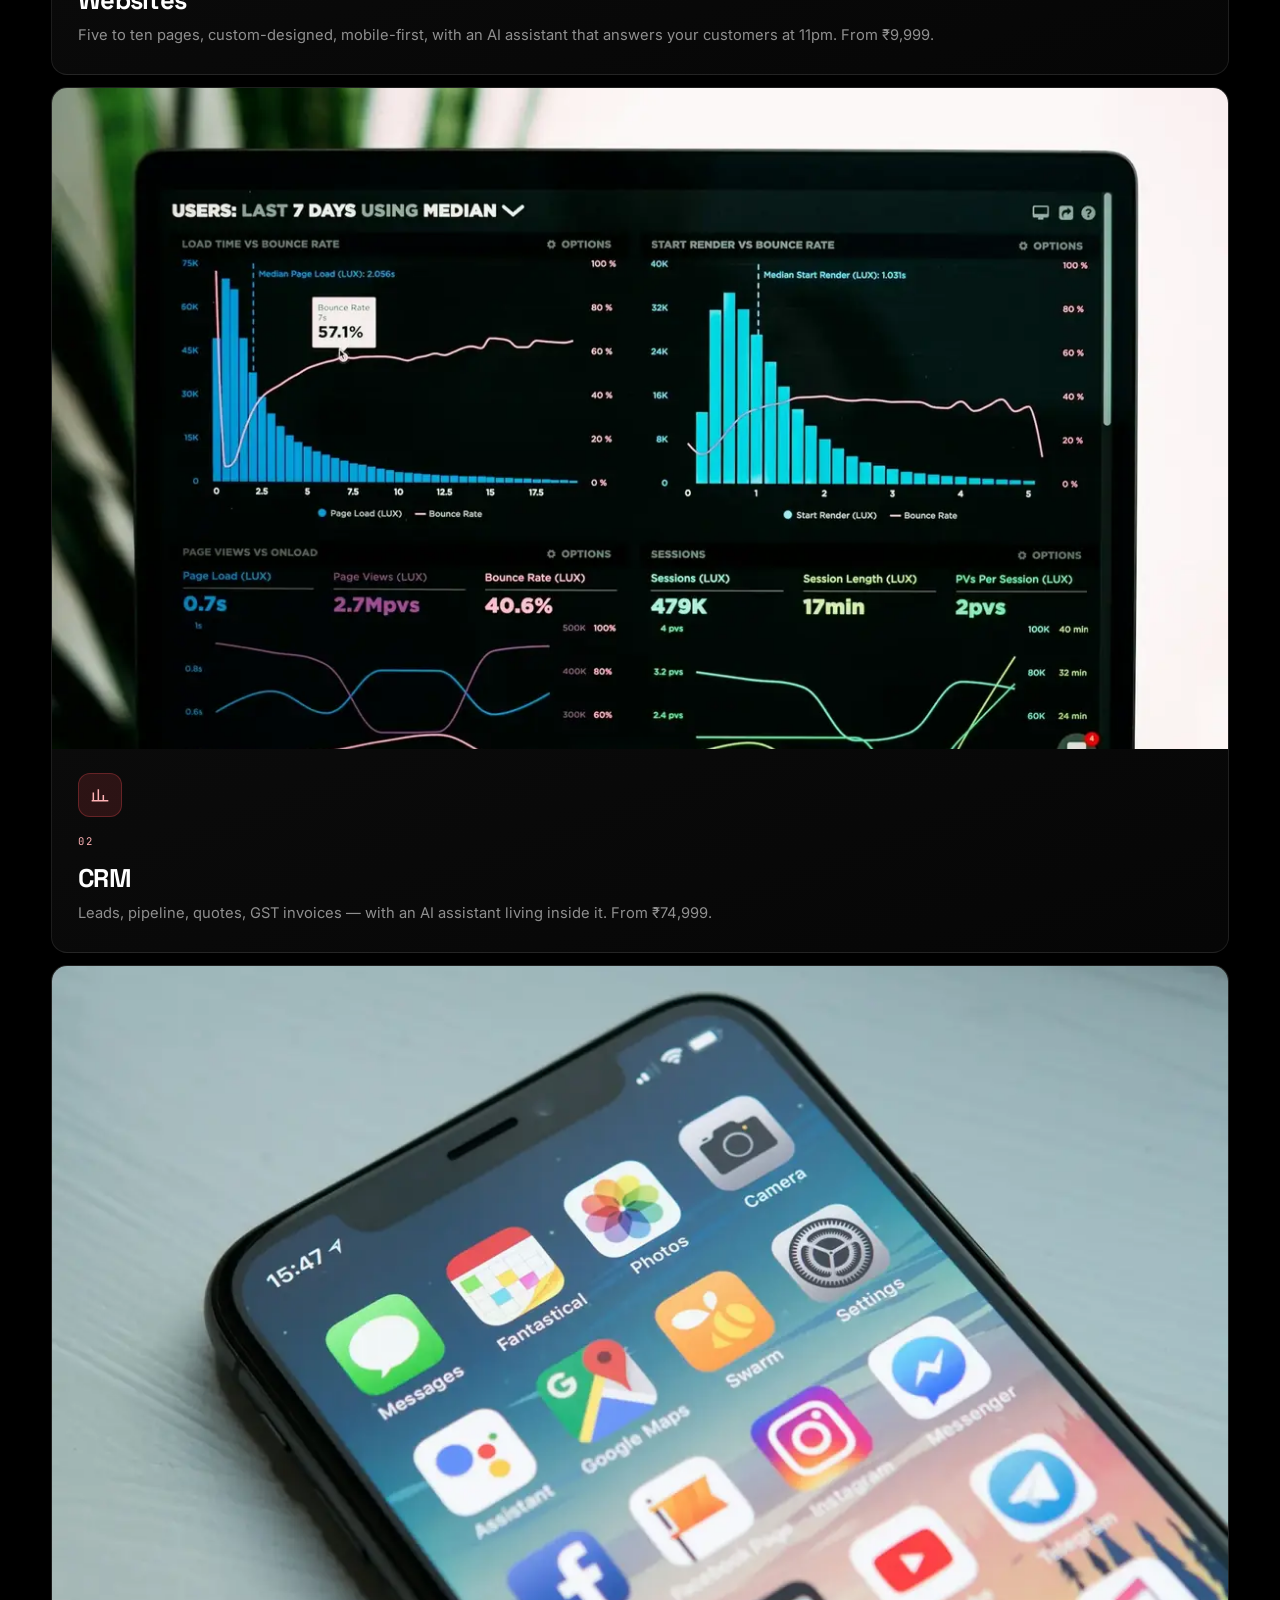
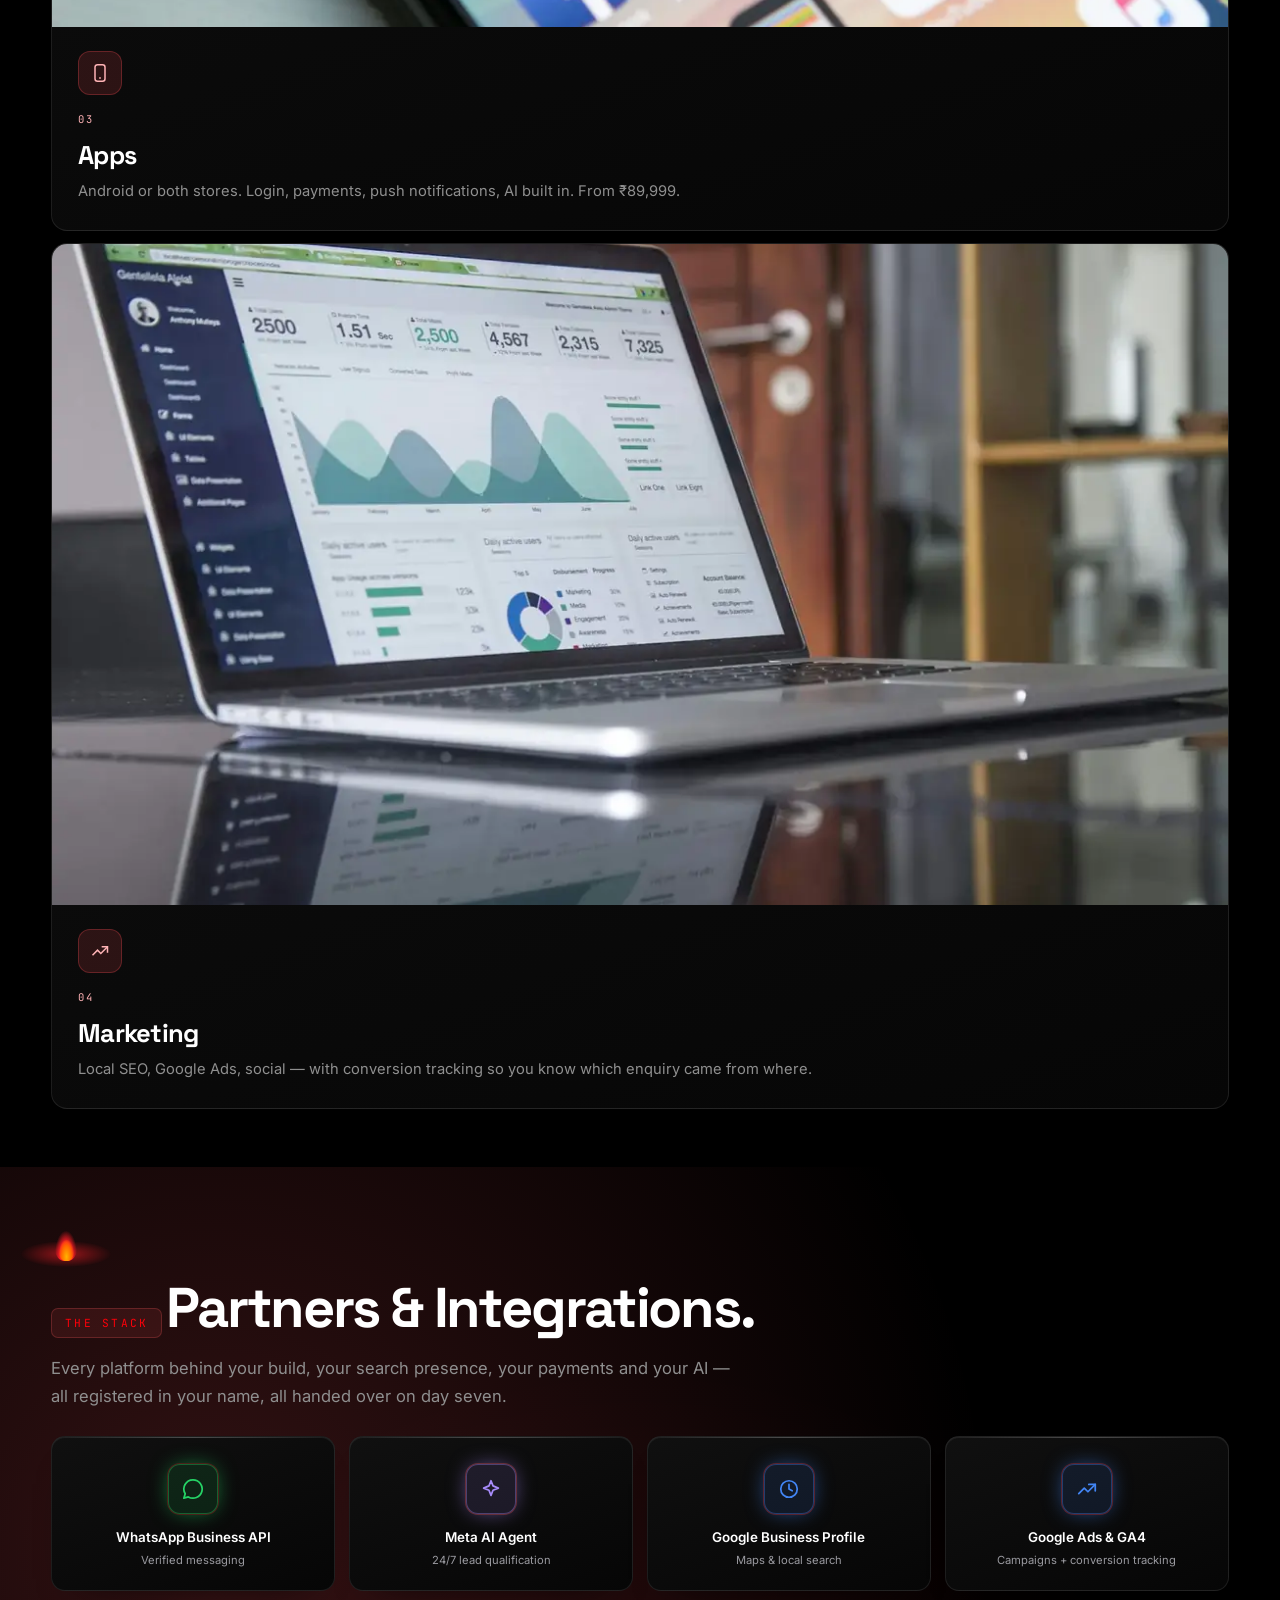
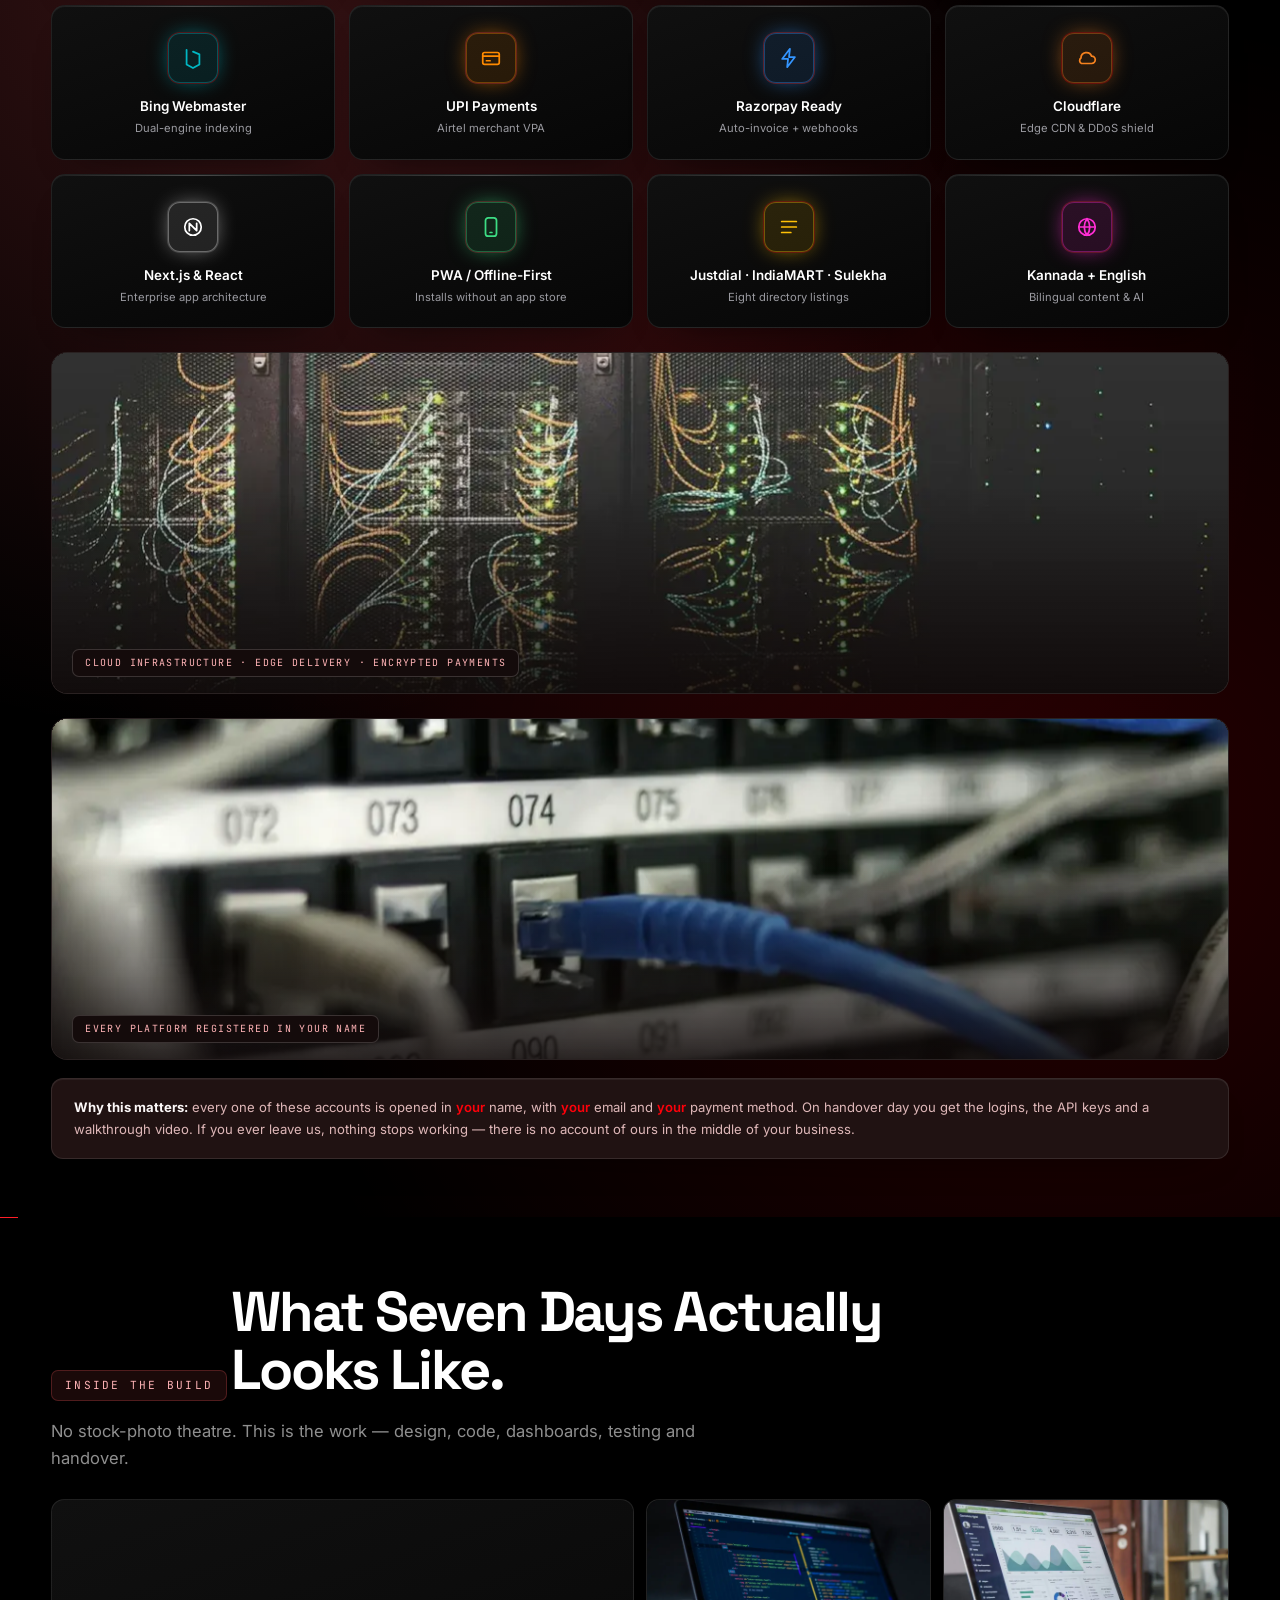
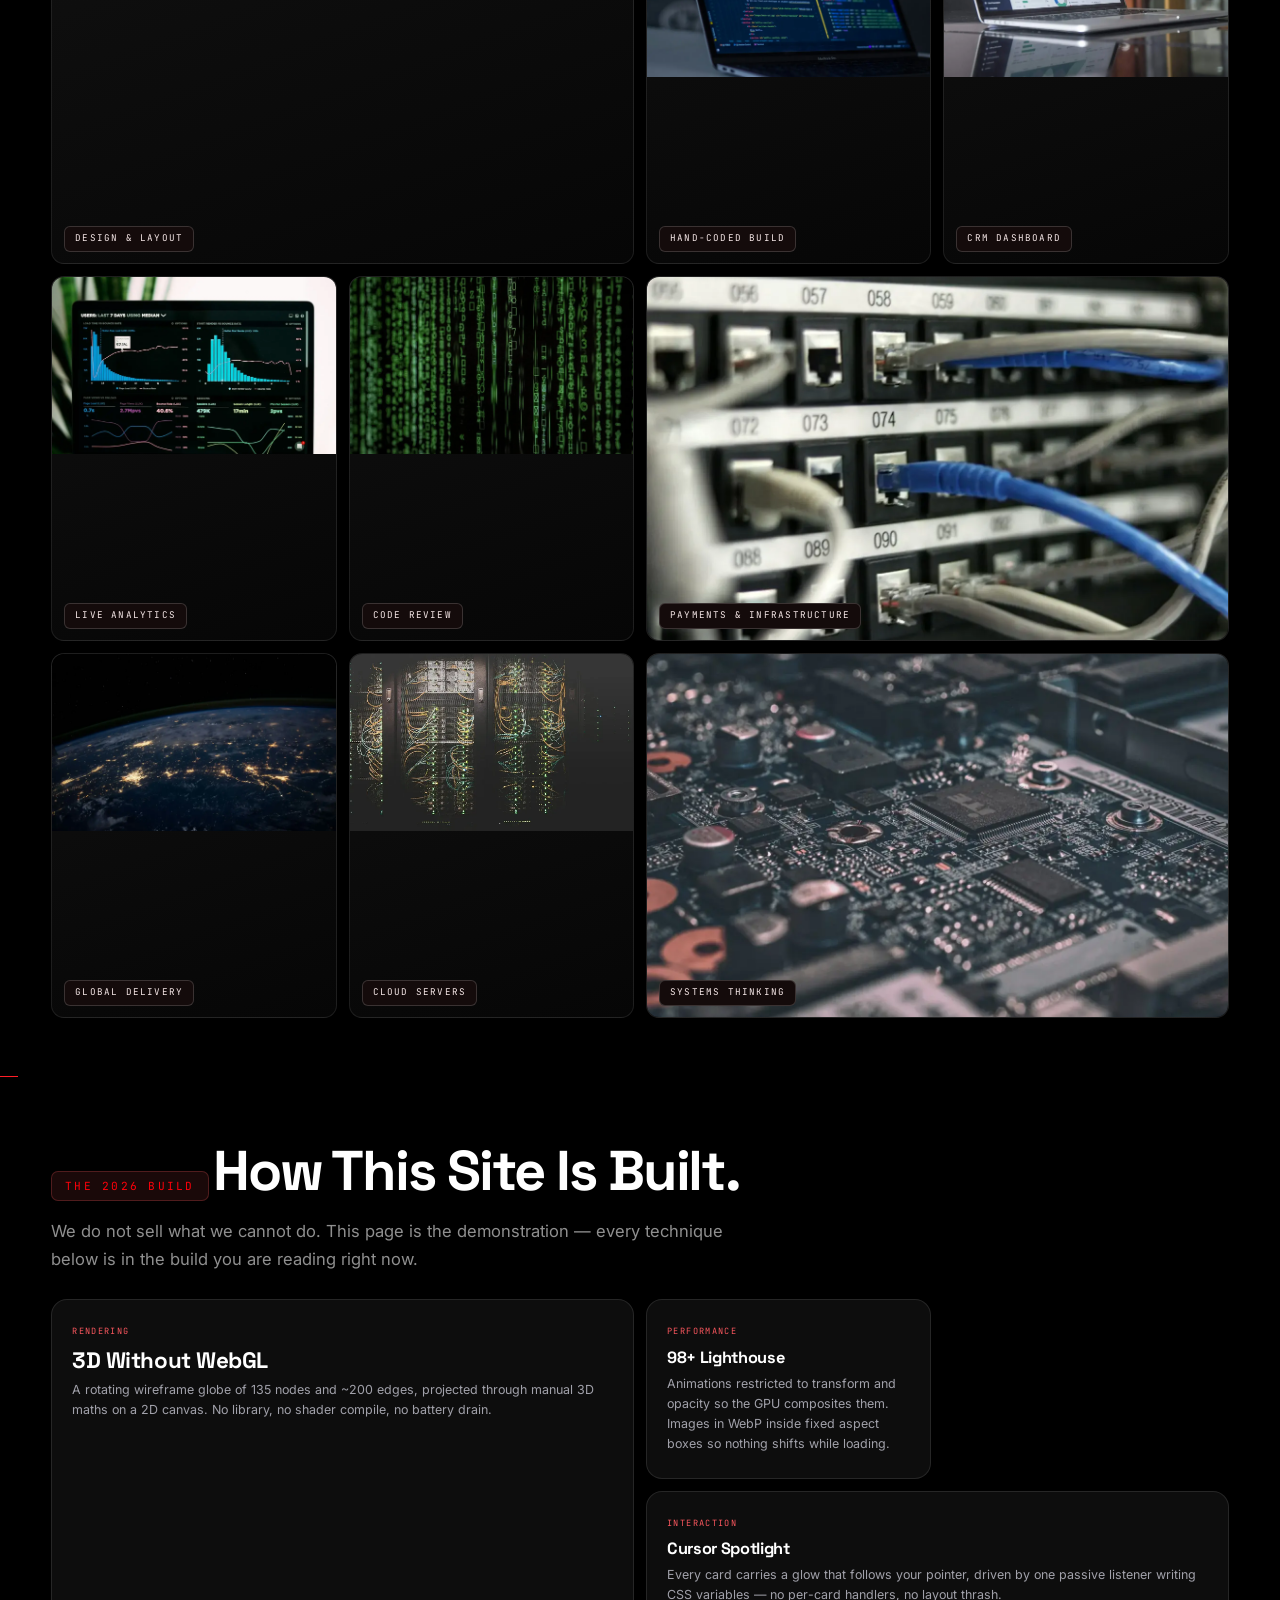
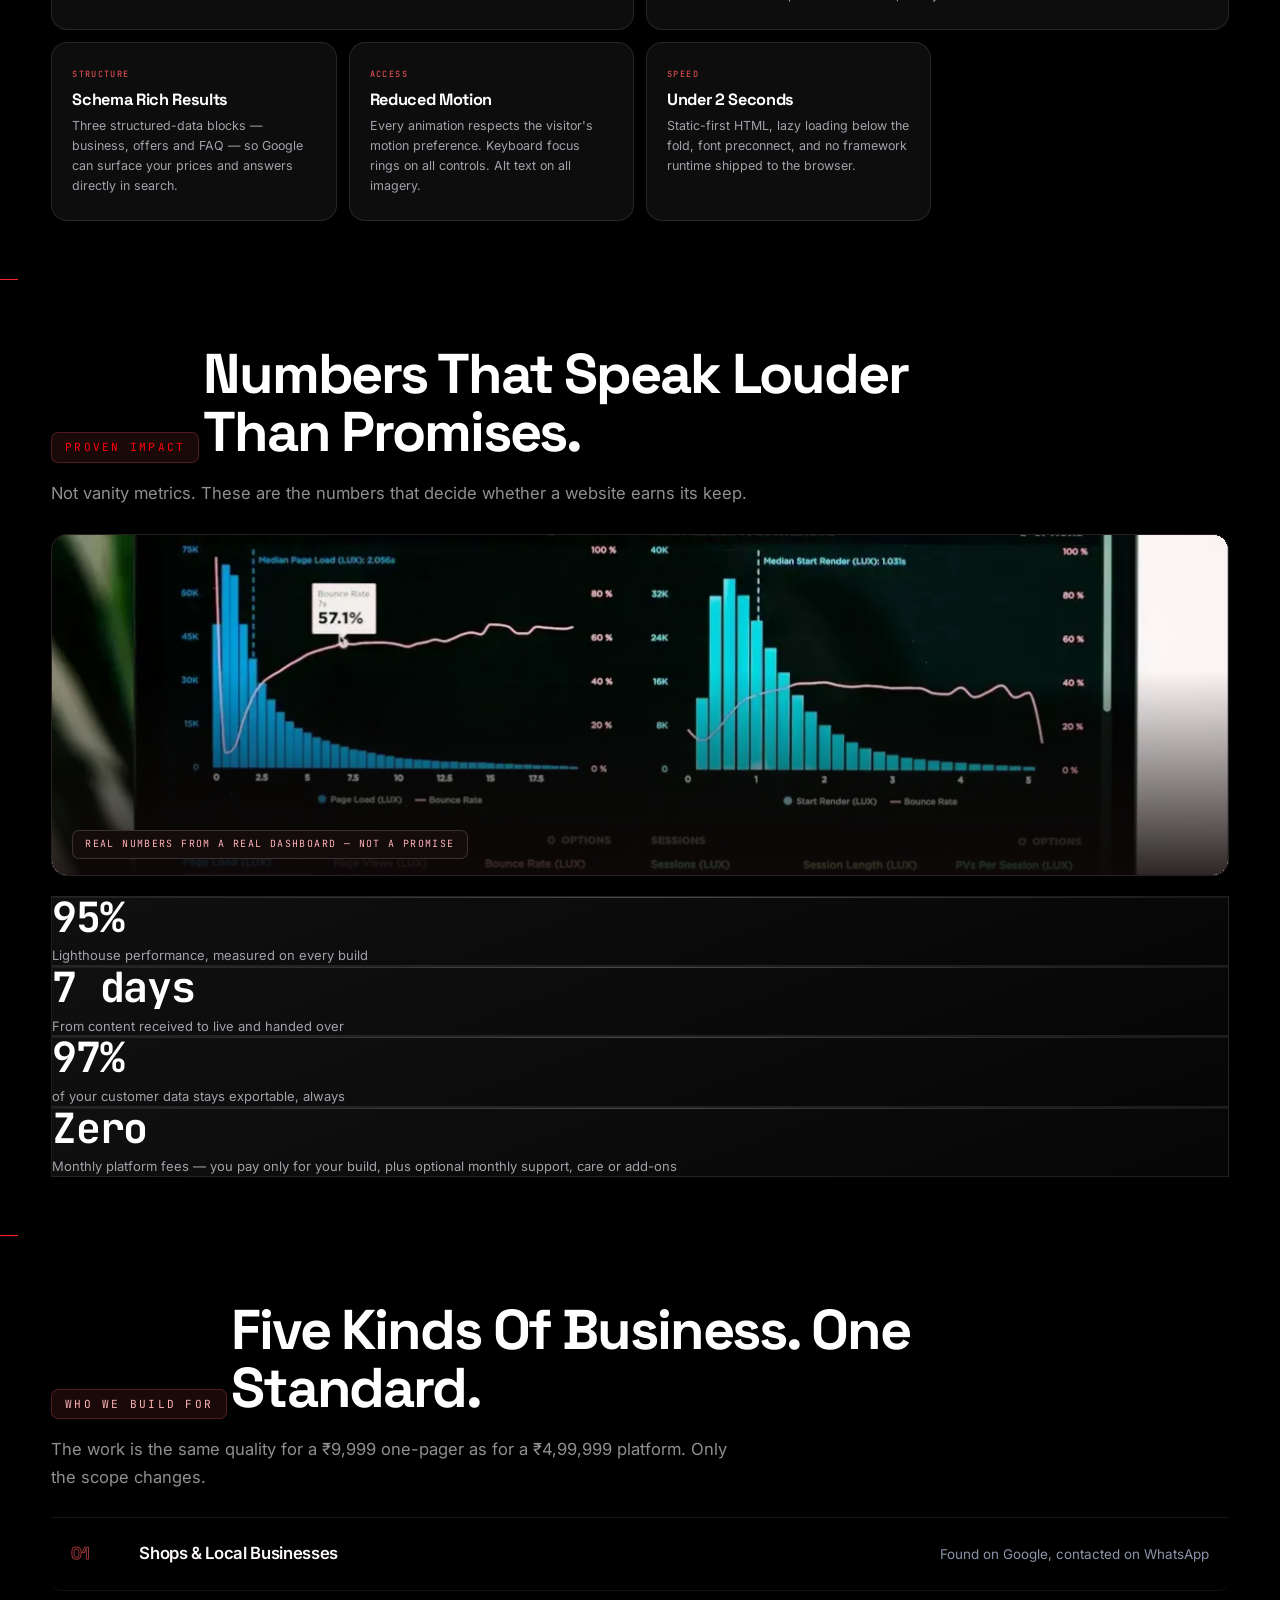
==== commit 42cd8eb8: "v100: cache-bust" ====
--- a/index.html
+++ b/index.html
@@ -21,8 +21,8 @@
 <link rel="preconnect" href="https://fonts.googleapis.com">
 <link rel="preconnect" href="https://fonts.gstatic.com" crossorigin>
 <link href="https://fonts.googleapis.com/css2?family=Space+Grotesk:wght@500;600;700&family=Inter:wght@400;500;600&family=JetBrains+Mono:wght@400;500&display=swap" rel="stylesheet">
-<link rel="stylesheet" href="assets/css/style.css?v=99">
-<link rel="stylesheet" href="assets/css/amoled.css?v=99">
+<link rel="stylesheet" href="assets/css/style.css?v=100">
+<link rel="stylesheet" href="assets/css/amoled.css?v=100">
 <script>document.documentElement.className+=" js";</script>
 <script type="application/ld+json">
 {
@@ -1528,7 +1528,7 @@
   <a class="m2" href="contact.html#enq">
     <svg viewBox="0 0 24 24"><path d="M13 2L4.5 13H11l-1 9 8.5-11H12z"/></svg>Get Discovery Quote</a>
 </div>
-<script src="assets/js/main.js?v=99" defer></script>
+<script src="assets/js/main.js?v=100" defer></script>
 <script>
 (function () {
   var el = document.getElementById('pfLoad');
@@ -1558,7 +1558,7 @@
   rv.forEach(function (n) { io.observe(n); });
 })();
 </script>
-<script src="pf-fx.js?v=99" defer></script>
-<script src="pf-motion.js?v=99" defer></script>
+<script src="pf-fx.js?v=100" defer></script>
+<script src="pf-motion.js?v=100" defer></script>
 </body>
 </html>
--- a/assets/css/amoled.css
+++ b/assets/css/amoled.css
@@ -4857,3 +4857,85 @@
 
 /* the burger stays clear of the wider logo */
 .burger { flex: none !important; }
+
+/* ==========================================================================
+   v100 — NO GLOW ON THE COMPANY MARK, BIGGER IN THE HEADER
+   The logo is a piece of art already. It does not need a halo, a pulse or a
+   drop shadow behind it. Just the artwork, larger.
+   ========================================================================== */
+
+/* --- kill every glow, halo and burn on the brand mark ------------------- */
+.brand-logo {
+  filter: none !important;
+  -webkit-filter: none !important;
+  box-shadow: none !important;
+  text-shadow: none !important;
+  animation: none !important;
+  transition: none !important;
+  transform: none !important;
+  mix-blend-mode: screen !important;   /* this only removes the dark card, it is not a glow */
+}
+.brand:hover .brand-logo {
+  filter: none !important;
+  transform: none !important;
+  animation: none !important;
+}
+.brand::before, .brand::after,
+.brand-mark::after, .brand-mark::before {
+  display: none !important;
+  animation: none !important;
+  content: none !important;
+}
+
+/* footer mark: no glow either */
+.f-brandmark img {
+  filter: none !important;
+  -webkit-filter: none !important;
+  box-shadow: none !important;
+  animation: none !important;
+}
+.f-brandmark::after, .f-brandmark::before { display: none !important; content: none !important; }
+
+/* badge / inline logo: same */
+.dcard img[src*="logo"],
+.sec img[src*="logo-fire"] {
+  filter: none !important;
+  -webkit-filter: none !important;
+  box-shadow: none !important;
+  animation: none !important;
+}
+
+/* --- and make it big ---------------------------------------------------- */
+.nav-in {
+  height: 84px !important;
+  min-height: 84px !important;
+  max-height: 84px !important;
+}
+.pf-hero { padding-top: 84px !important; }
+
+.brand-logo {
+  height: 68px !important;          /* 68 x 1.792 = ~122px wide */
+  width: auto !important;
+  max-width: none !important;
+  object-fit: contain !important;
+  object-position: left center !important;
+}
+
+@media (max-width: 900px) {
+  .nav-in {
+    height: 68px !important;
+    min-height: 68px !important;
+    max-height: 68px !important;
+  }
+  .pf-hero { padding-top: 68px !important; }
+  .brand-logo { height: 52px !important; }
+}
+@media (max-width: 400px) {
+  .nav-in {
+    height: 60px !important;
+    min-height: 60px !important;
+    max-height: 60px !important;
+  }
+  .pf-hero { padding-top: 60px !important; }
+  .brand-logo { height: 44px !important; }
+}
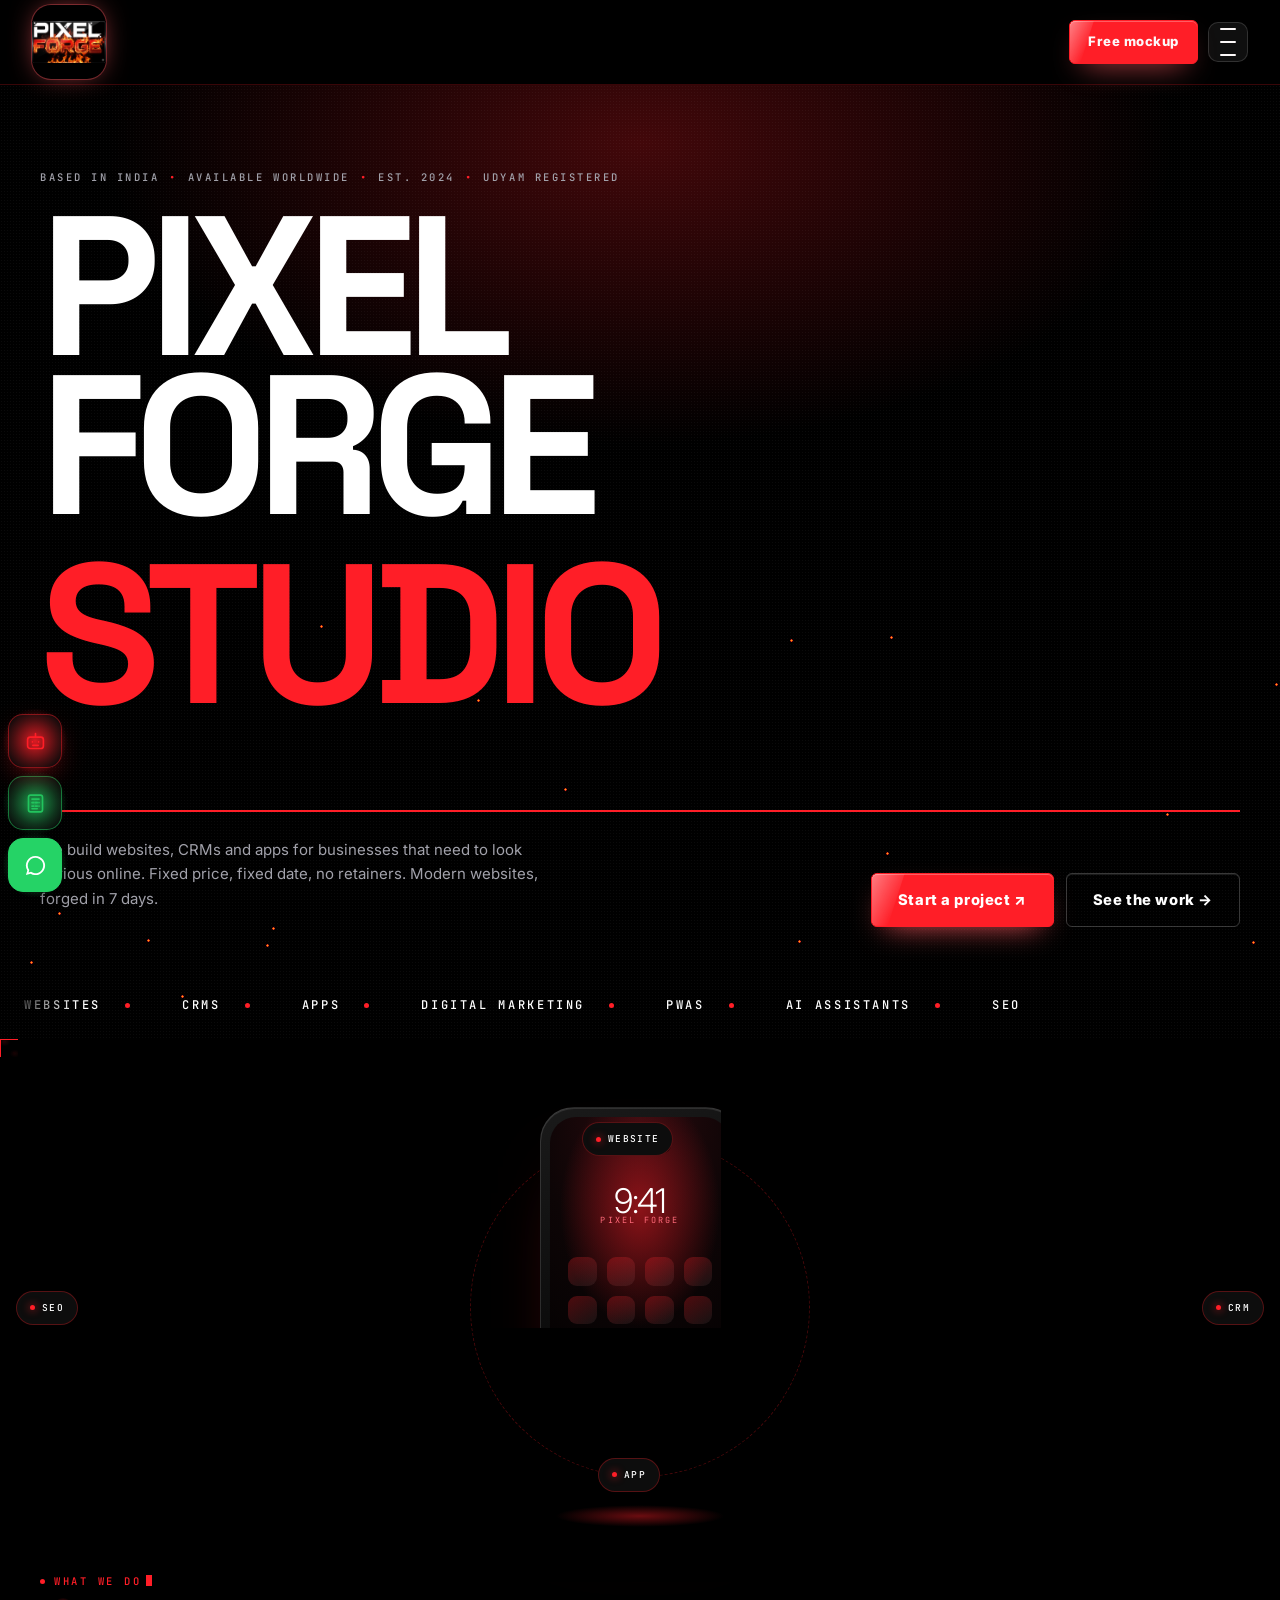
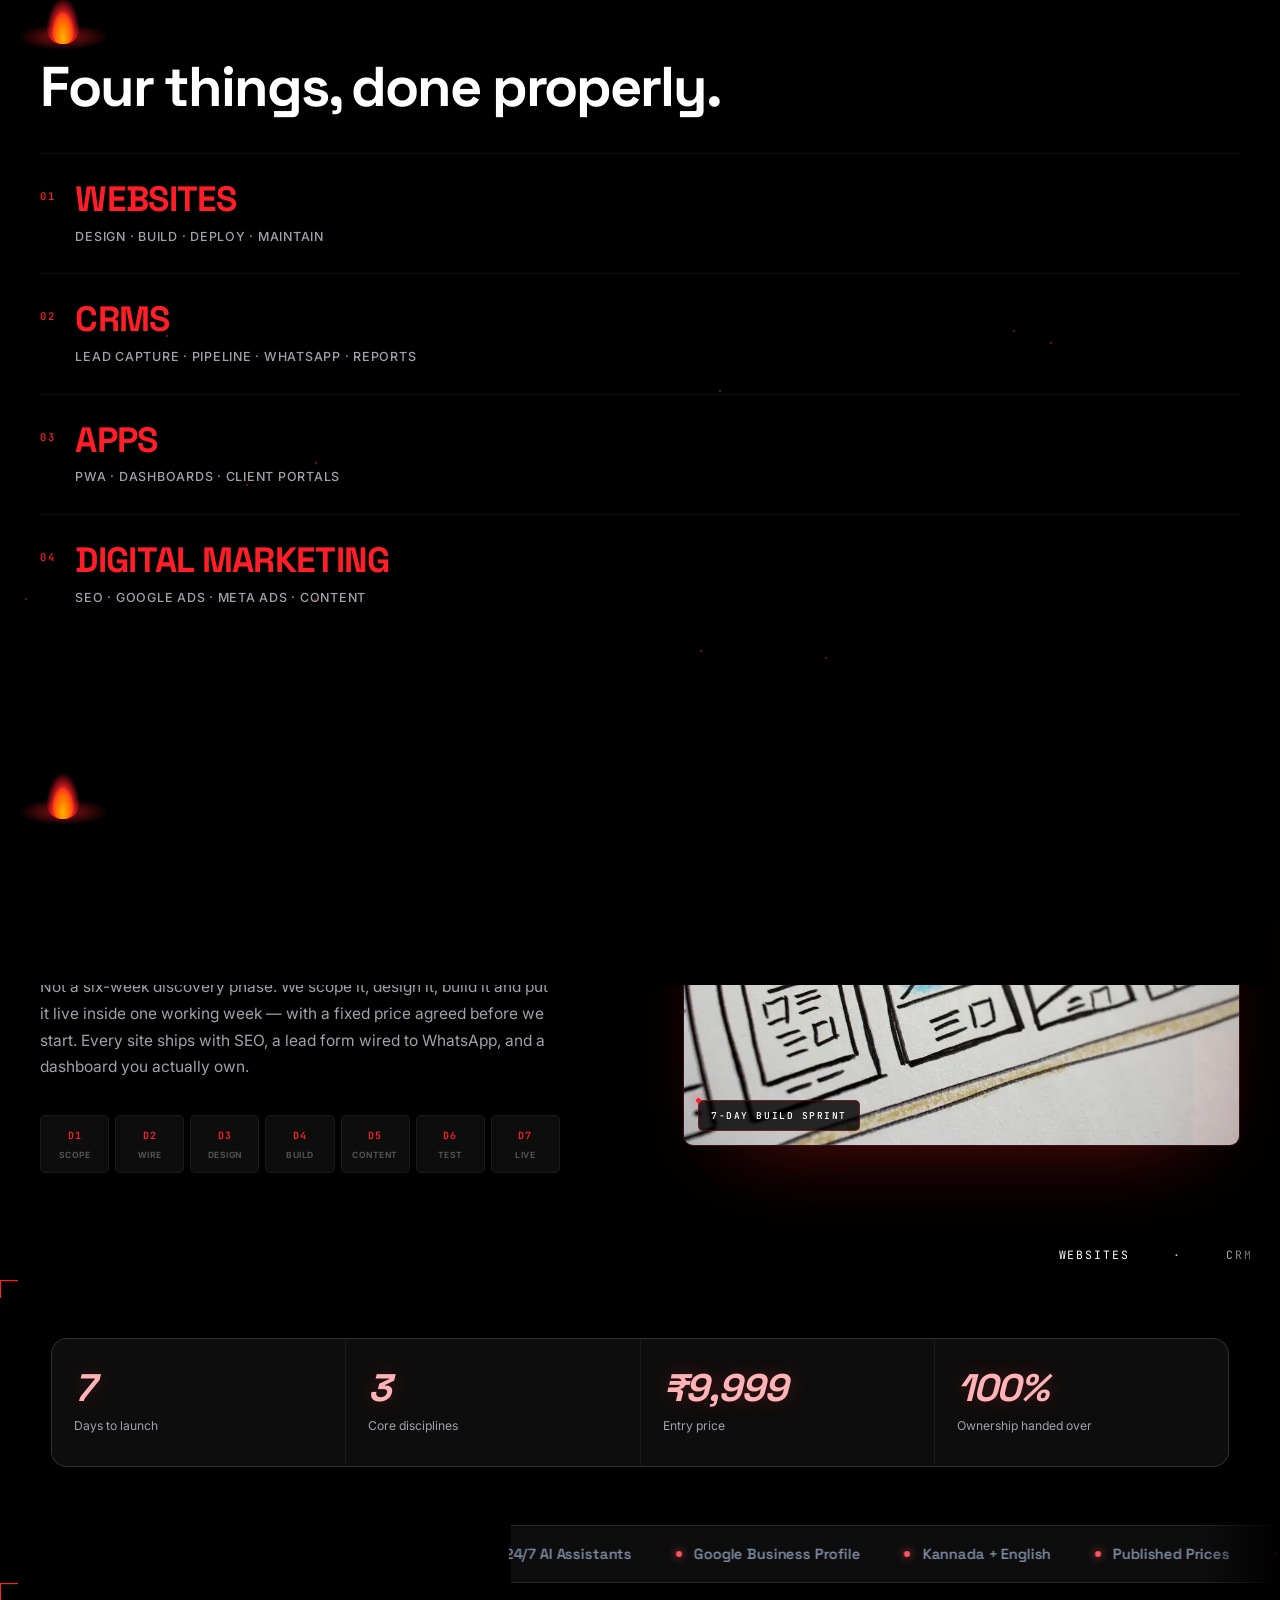
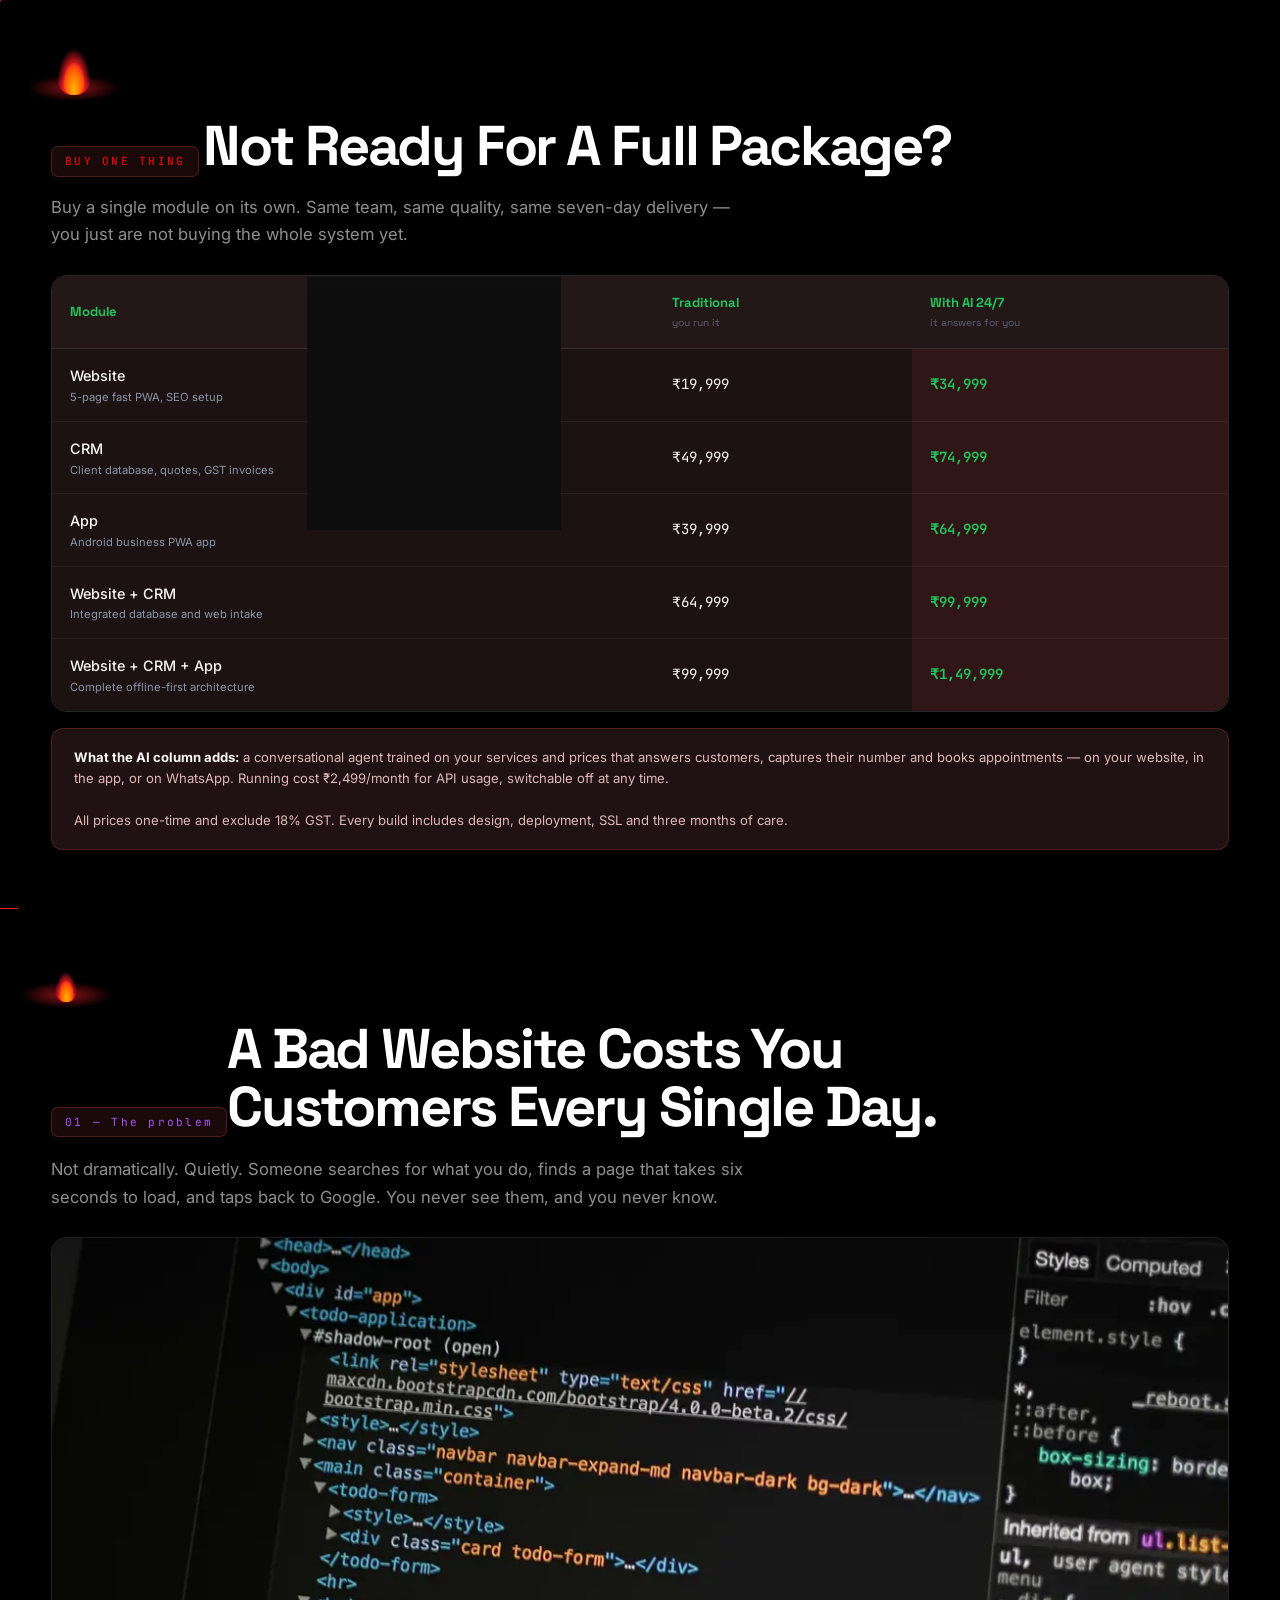
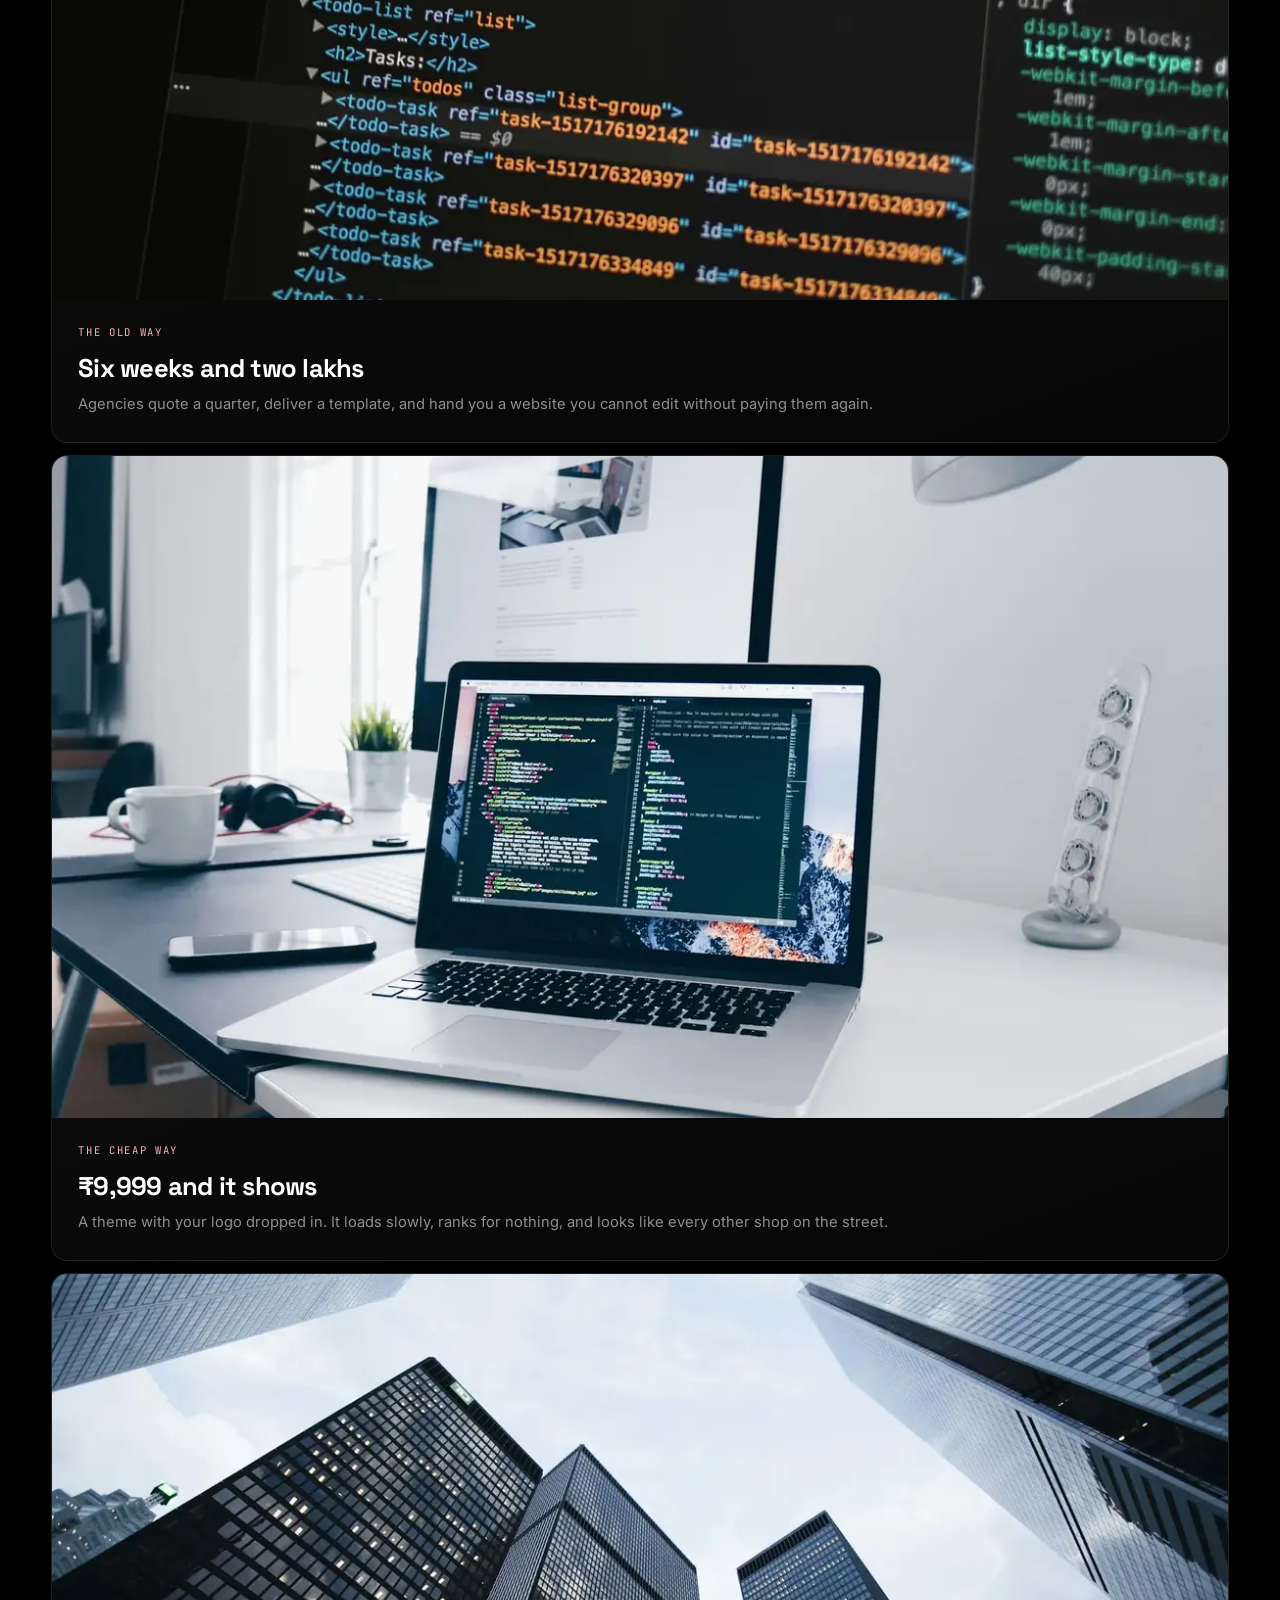
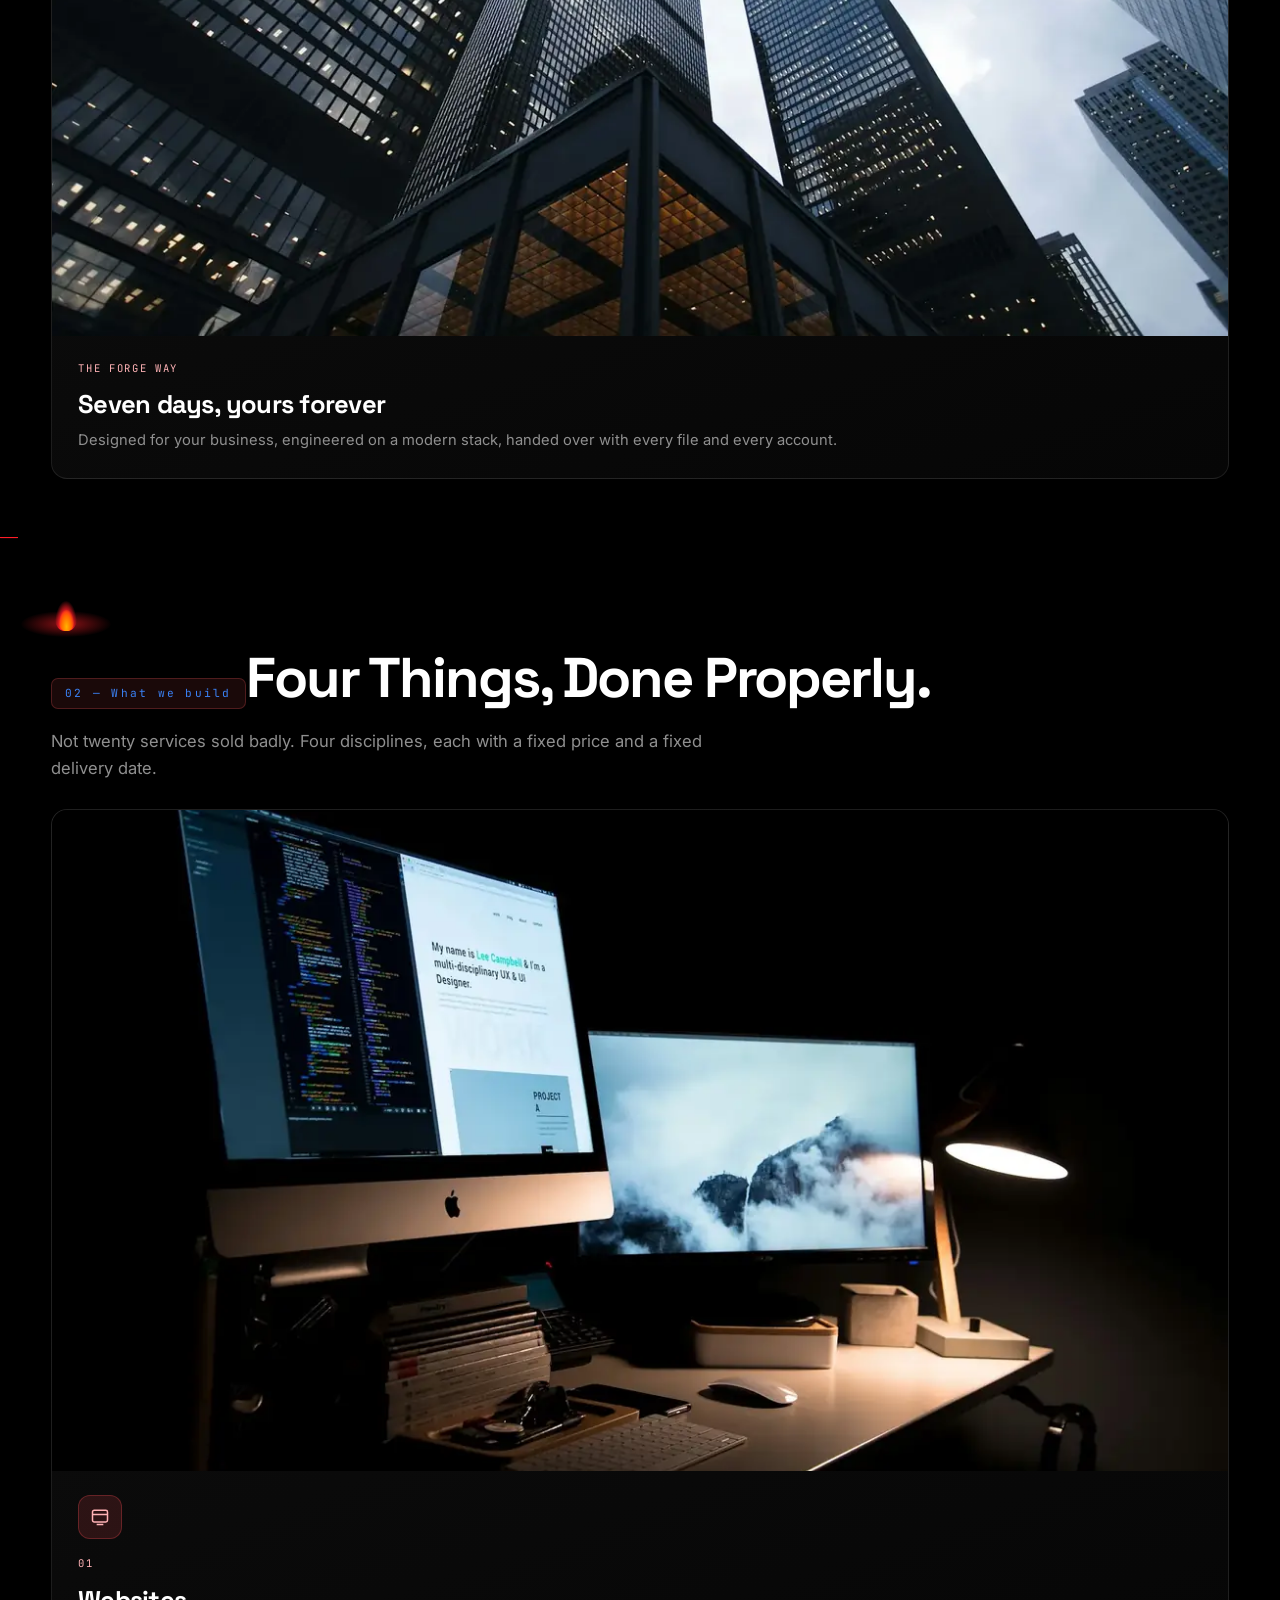
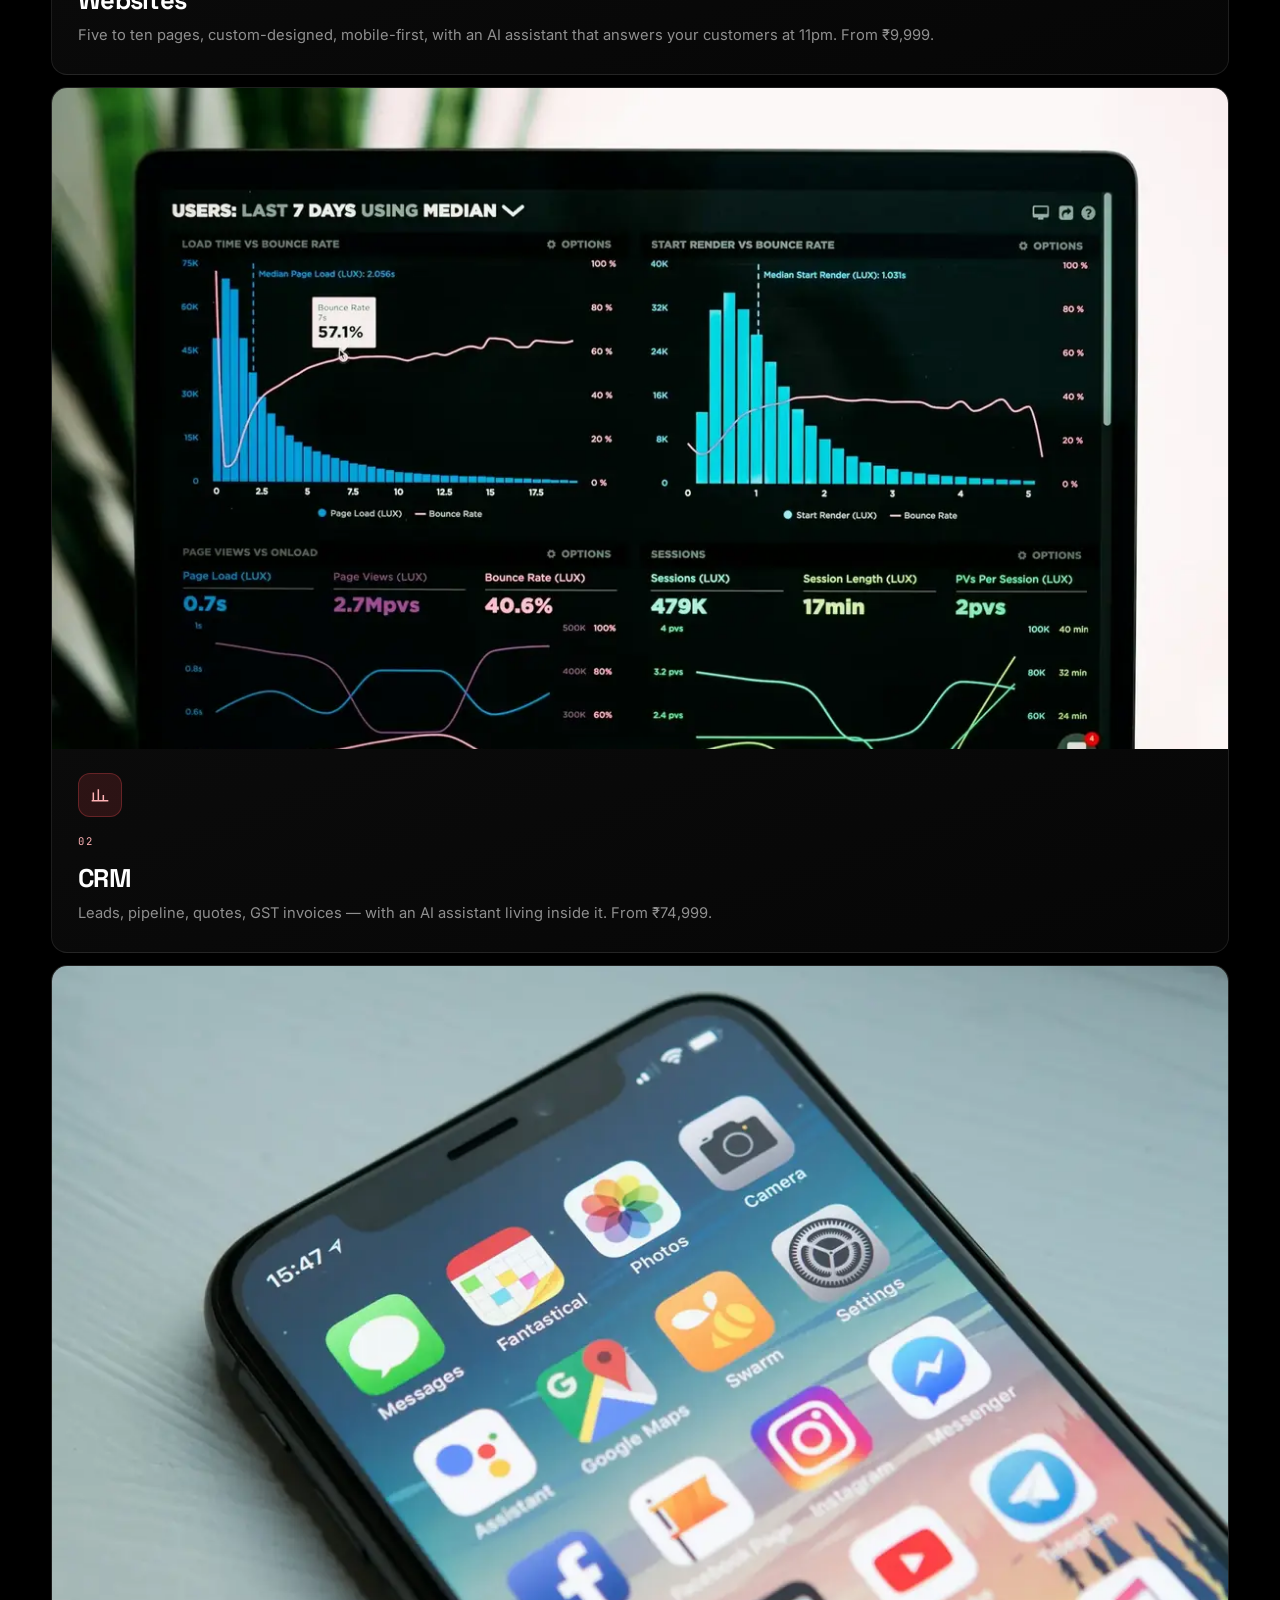
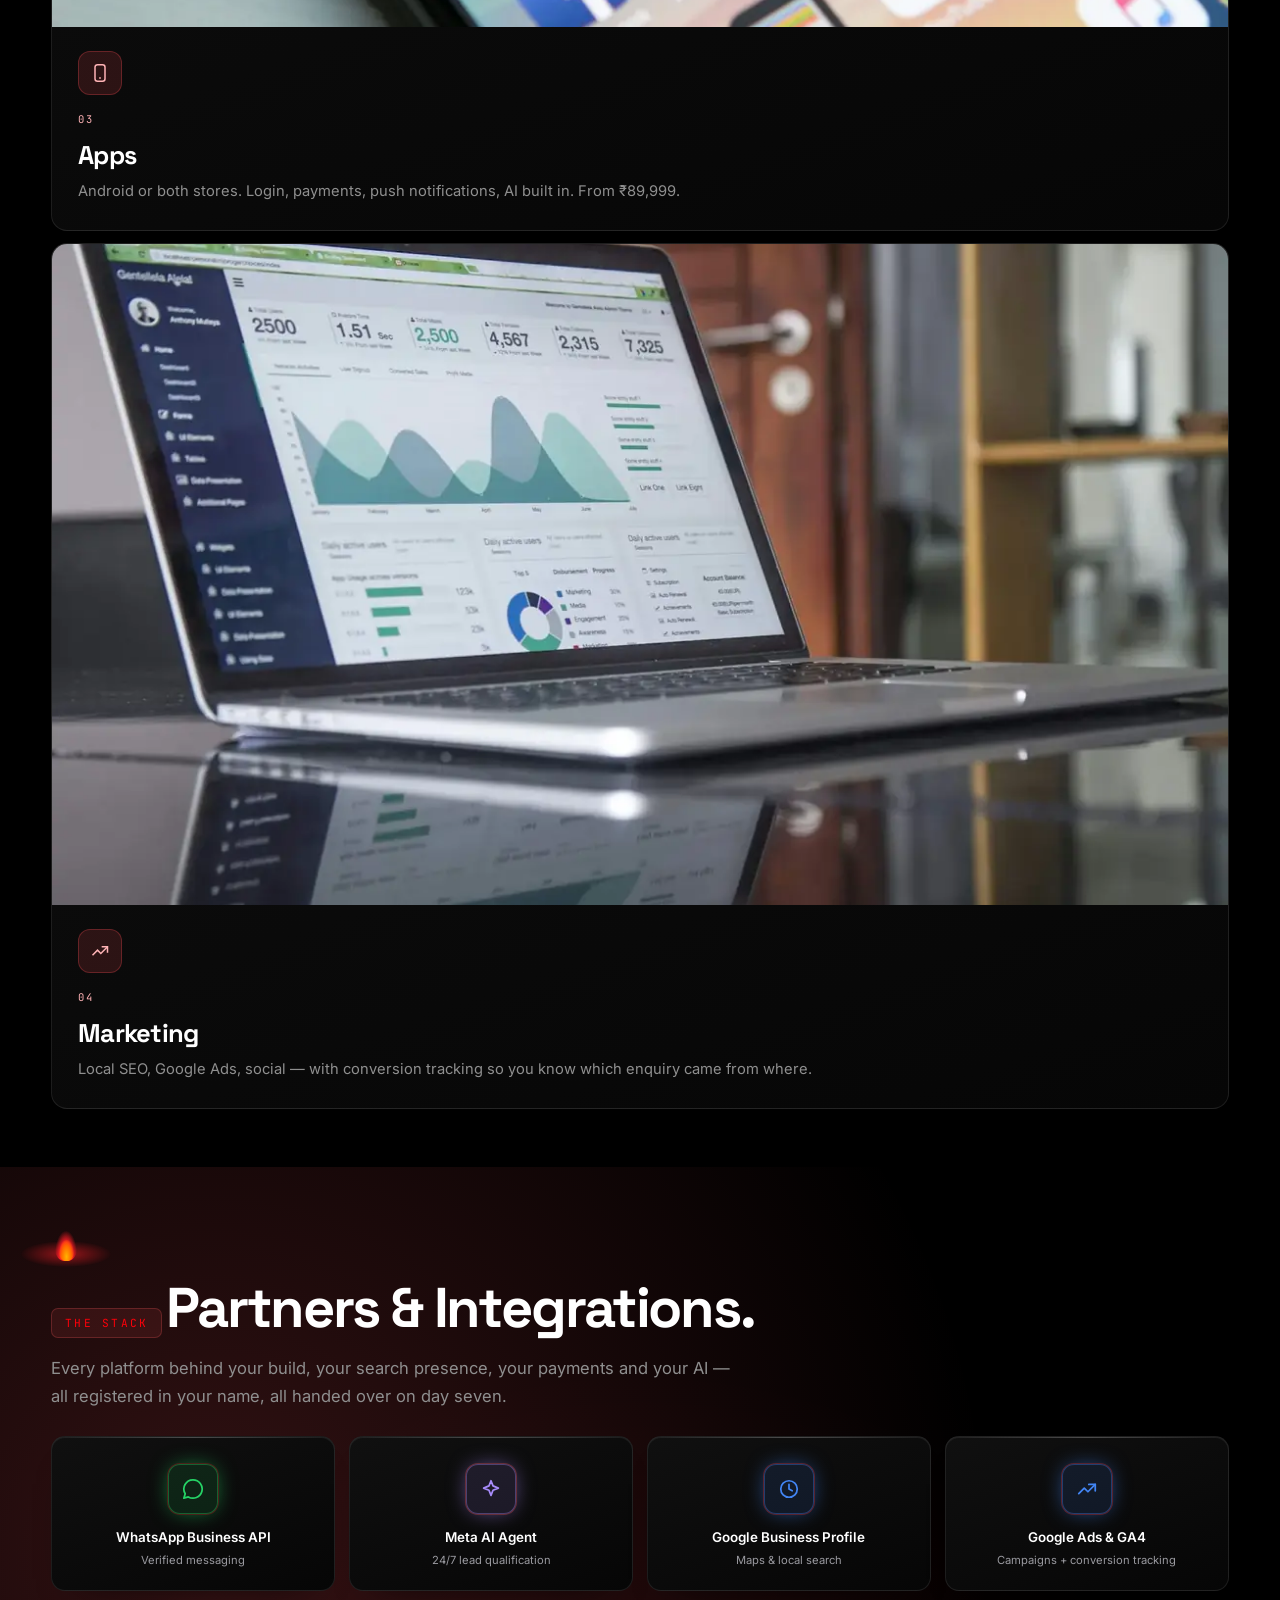
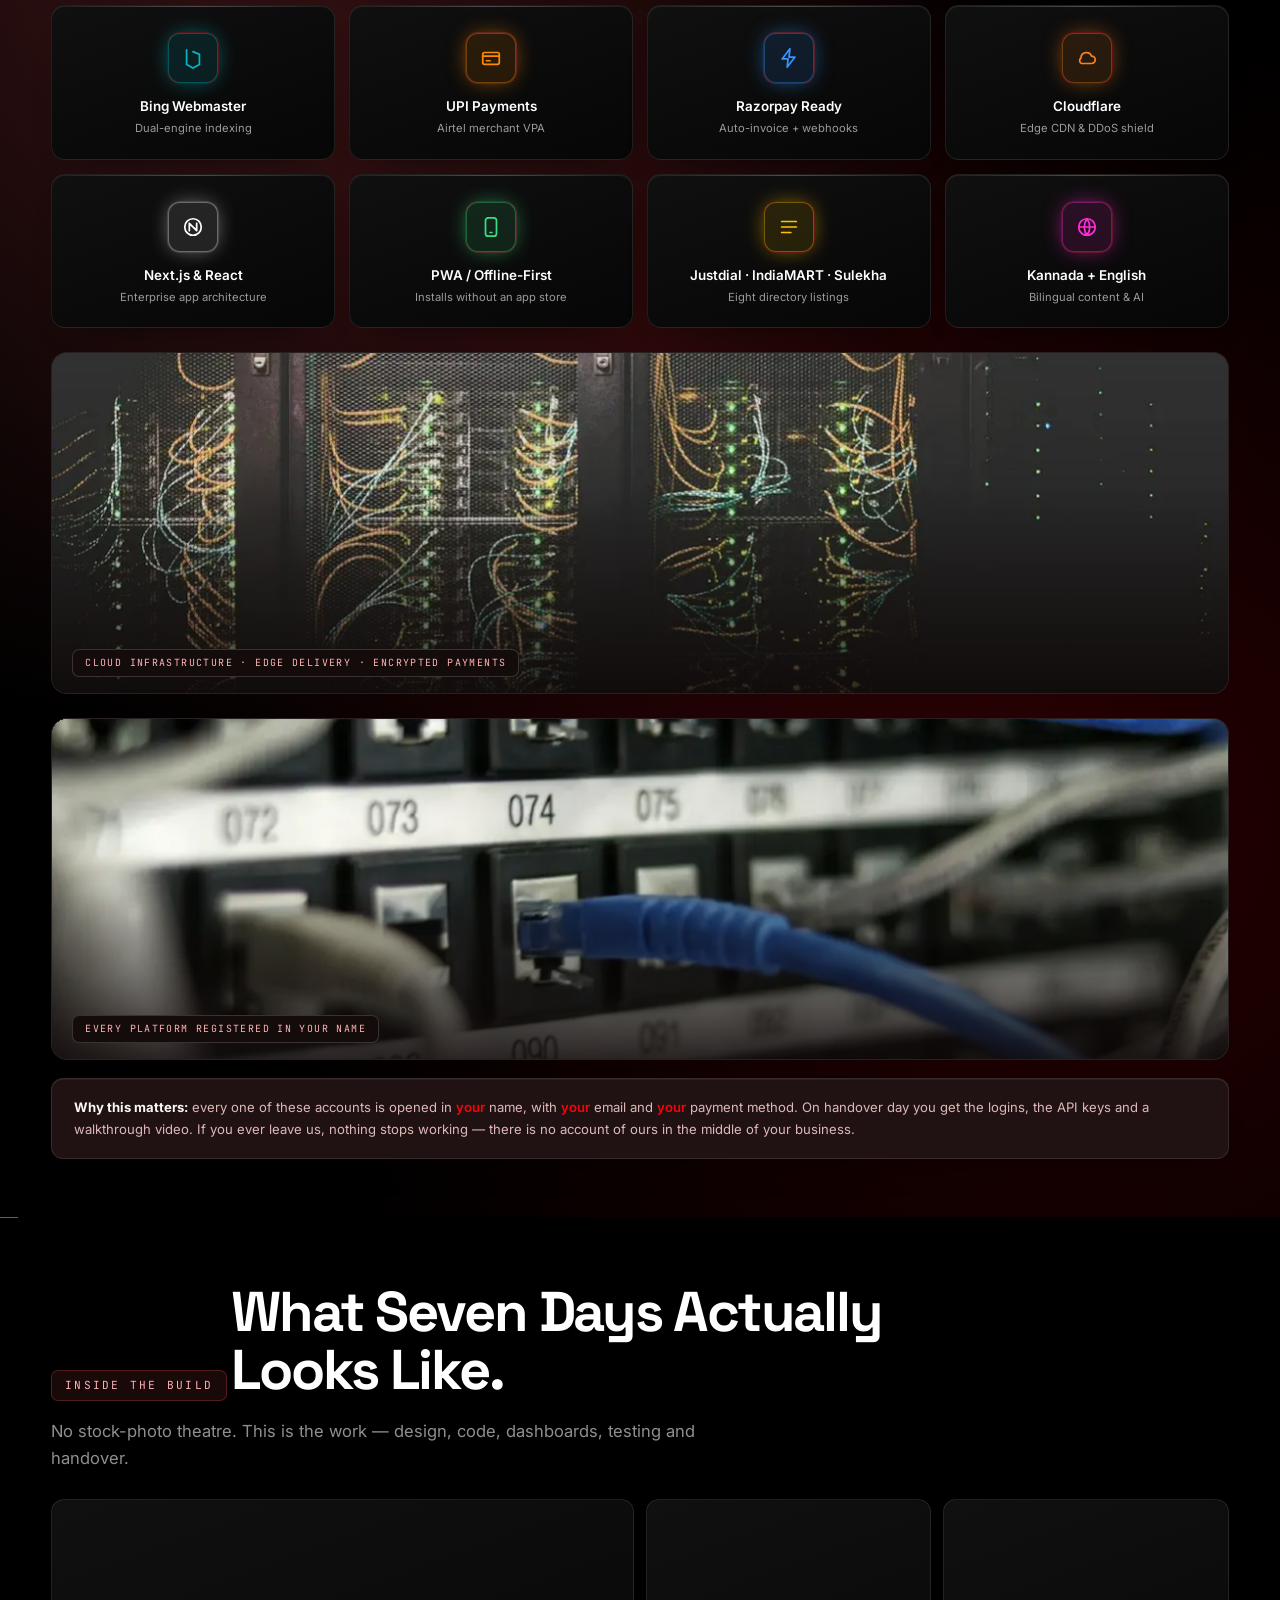
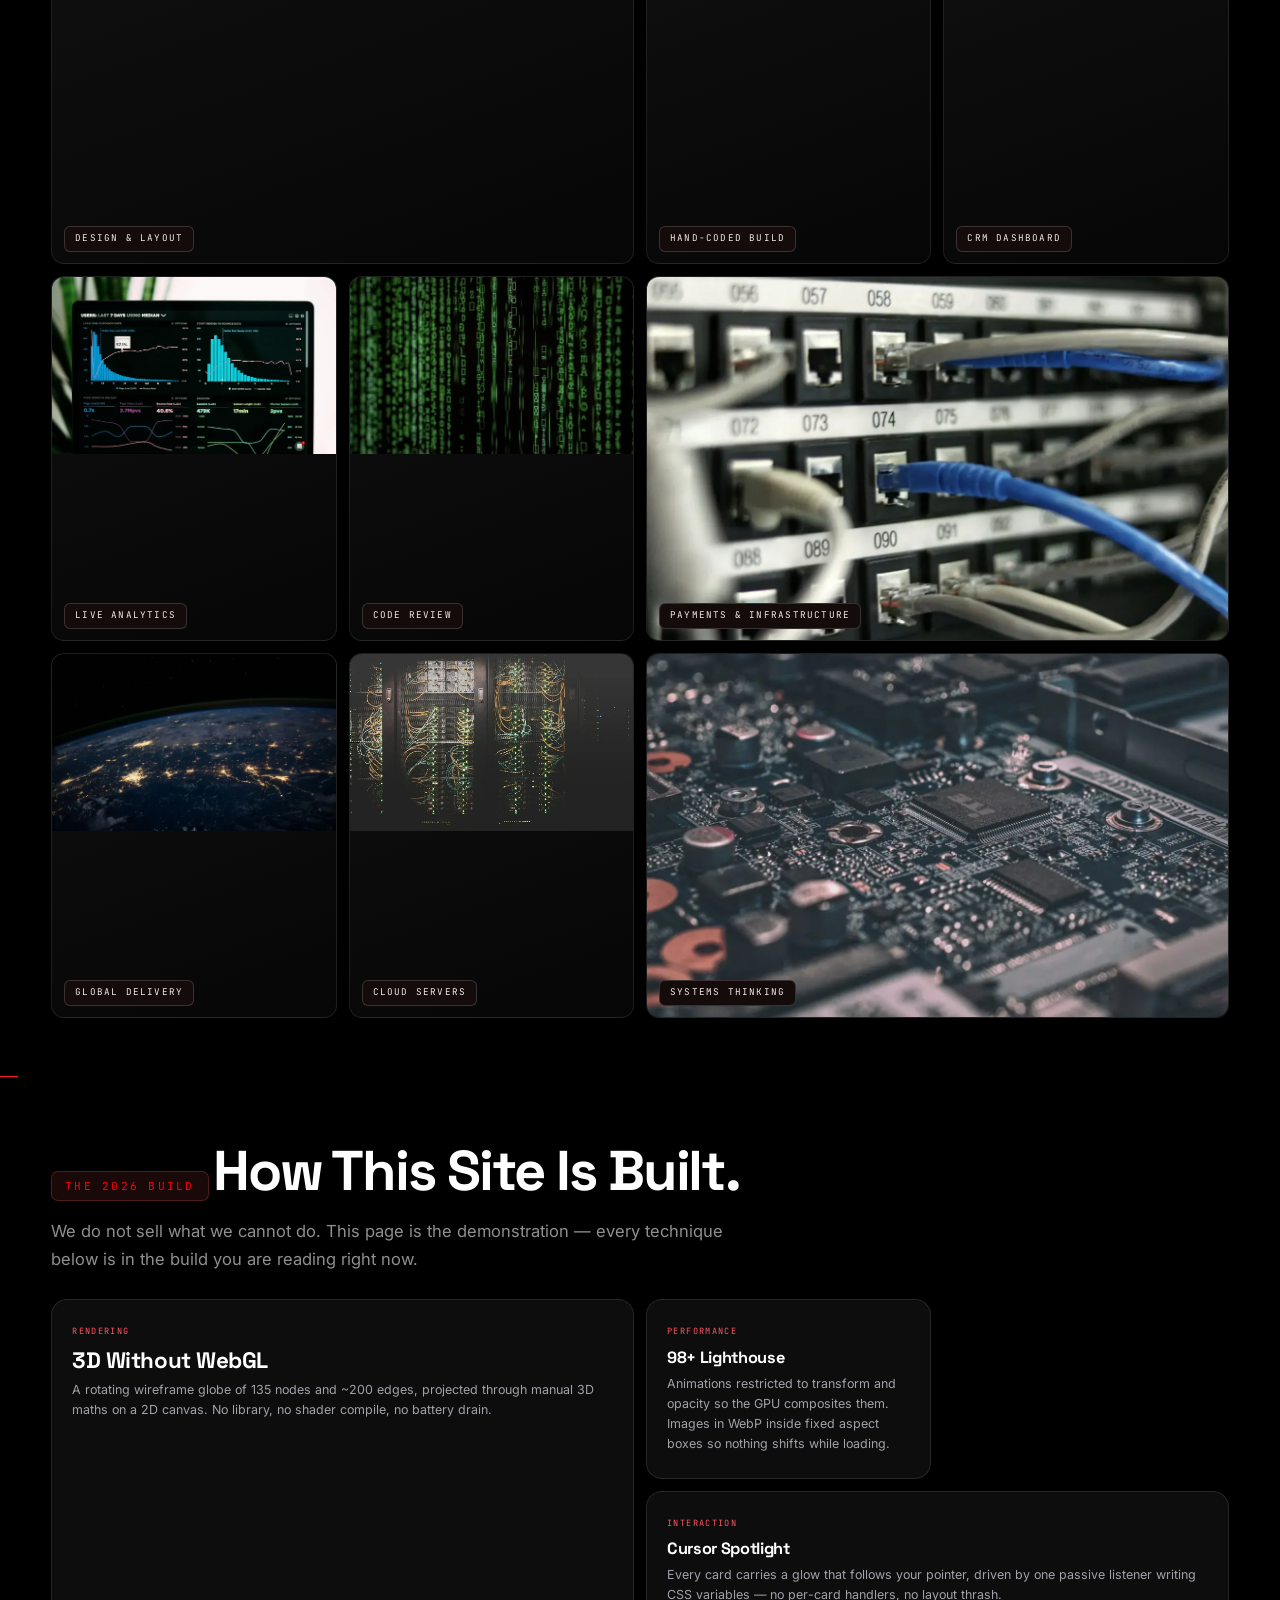
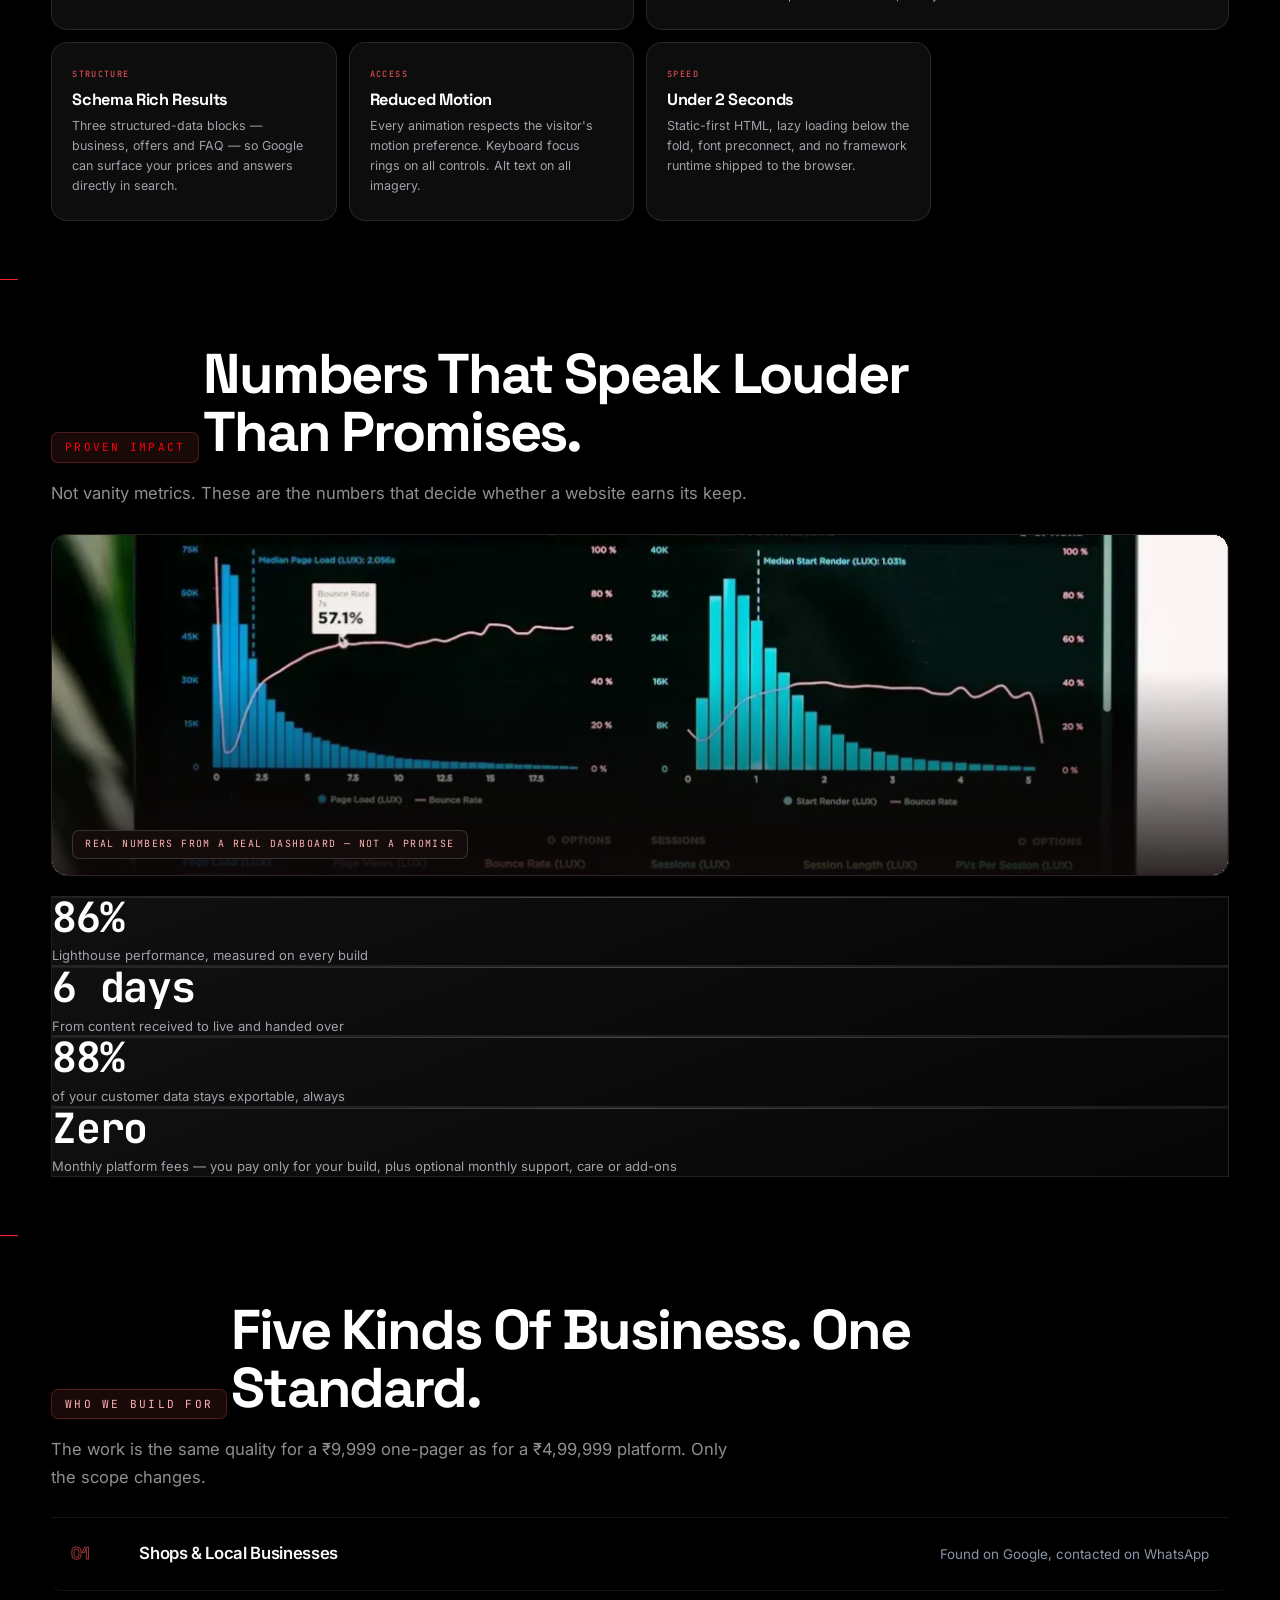
==== commit 248ff34c: "v101: cache-bust" ====
--- a/index.html
+++ b/index.html
@@ -21,8 +21,8 @@
 <link rel="preconnect" href="https://fonts.googleapis.com">
 <link rel="preconnect" href="https://fonts.gstatic.com" crossorigin>
 <link href="https://fonts.googleapis.com/css2?family=Space+Grotesk:wght@500;600;700&family=Inter:wght@400;500;600&family=JetBrains+Mono:wght@400;500&display=swap" rel="stylesheet">
-<link rel="stylesheet" href="assets/css/style.css?v=100">
-<link rel="stylesheet" href="assets/css/amoled.css?v=100">
+<link rel="stylesheet" href="assets/css/style.css?v=101">
+<link rel="stylesheet" href="assets/css/amoled.css?v=101">
 <script>document.documentElement.className+=" js";</script>
 <script type="application/ld+json">
 {
@@ -1528,7 +1528,7 @@
   <a class="m2" href="contact.html#enq">
     <svg viewBox="0 0 24 24"><path d="M13 2L4.5 13H11l-1 9 8.5-11H12z"/></svg>Get Discovery Quote</a>
 </div>
-<script src="assets/js/main.js?v=100" defer></script>
+<script src="assets/js/main.js?v=101" defer></script>
 <script>
 (function () {
   var el = document.getElementById('pfLoad');
@@ -1558,7 +1558,7 @@
   rv.forEach(function (n) { io.observe(n); });
 })();
 </script>
-<script src="pf-fx.js?v=100" defer></script>
-<script src="pf-motion.js?v=100" defer></script>
+<script src="pf-fx.js?v=101" defer></script>
+<script src="pf-motion.js?v=101" defer></script>
 </body>
 </html>
--- a/assets/css/amoled.css
+++ b/assets/css/amoled.css
@@ -4939,3 +4939,79 @@
   .pf-hero { padding-top: 60px !important; }
   .brand-logo { height: 44px !important; }
 }
+
+/* ==========================================================================
+   v101 — THE CARD IS THE ARTWORK'S OWN FRAME, AND THE BLEND WAS BEING BROKEN
+   `mix-blend-mode: screen` only hides the dark card when the element blends
+   against a true-black backdrop. If any ancestor creates a stacking context
+   (transform, filter, isolation, will-change, opacity < 1) the blend resolves
+   against THAT instead, and the card comes back.
+   So: give .brand its own black plate and isolate it, and strip every
+   stacking-context trigger from the header chain.
+   ========================================================================== */
+
+header.nav, .nav, .nav-in, .brand, .wrap {
+  transform: none !important;
+  filter: none !important;
+  -webkit-filter: none !important;
+  perspective: none !important;
+  will-change: auto !important;
+  opacity: 1 !important;
+  backdrop-filter: none !important;
+  -webkit-backdrop-filter: none !important;
+  overflow: visible !important;
+}
+
+header.nav, .nav {
+  background: #000 !important;
+}
+
+/* the plate the logo blends against */
+.brand {
+  background: #000 !important;
+  isolation: isolate !important;
+  display: flex !important;
+  align-items: center !important;
+  overflow: visible !important;
+  border: 0 !important;
+  border-radius: 0 !important;
+  box-shadow: none !important;
+  padding: 0 !important;
+  margin: 0 !important;
+}
+
+.brand-logo {
+  display: block !important;
+  height: 68px !important;
+  width: auto !important;
+  max-width: none !important;
+  object-fit: contain !important;
+  object-position: left center !important;
+  border: 0 !important;
+  border-radius: 0 !important;
+  background: none !important;
+  padding: 0 !important;
+  box-shadow: none !important;
+  filter: none !important;
+  animation: none !important;
+  mix-blend-mode: screen !important;
+  isolation: auto !important;
+}
+
+/* any decorative ring the old skin drew around the mark */
+.brand::before, .brand::after,
+.brand-mark, .brand-mark::before, .brand-mark::after,
+.nav-in::before, .nav-in::after {
+  display: none !important;
+  content: none !important;
+  background: none !important;
+  border: 0 !important;
+  box-shadow: none !important;
+}
+
+@media (max-width: 900px) {
+  .brand-logo { height: 52px !important; }
+}
+@media (max-width: 400px) {
+  .brand-logo { height: 44px !important; }
+}
